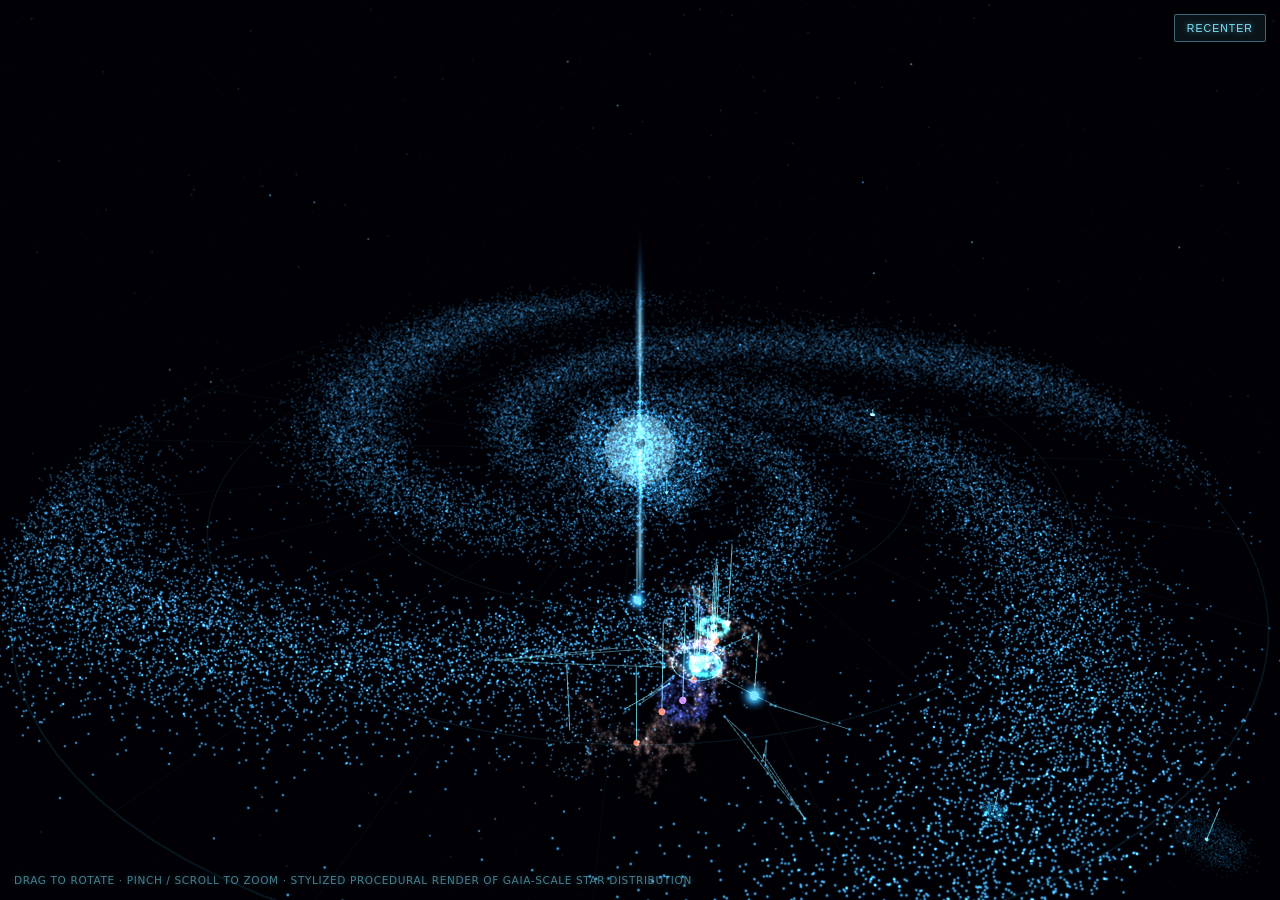
==== galaxy-bg.html @ c9ca9182 "Add files via upload" ====
<!DOCTYPE html>
<html>
<head>
<meta charset="utf-8">
<meta name="viewport" content="width=device-width, initial-scale=1, maximum-scale=1, user-scalable=no, viewport-fit=cover">
<title>Holographic Cosmos</title>
<style>
  :root {
    color-scheme: dark;
    --glow: #7fe8ff;
    box-sizing: border-box;
    padding-top: env(safe-area-inset-top, 0px);
    padding-bottom: env(safe-area-inset-bottom, 0px);
  }
  html, body {
    height: 100%;
    margin: 0;
    background: #000;
    overflow: hidden;
    font-family: -apple-system, system-ui, sans-serif;
  }
  #app { position: relative; width: 100%; height: 100%; }
  canvas { display: block; touch-action: none; }
  #hud {
    position: absolute; top: calc(14px + env(safe-area-inset-top, 0px)); left: 14px;
    color: var(--glow);
    font-size: 11px; letter-spacing: 0.12em; text-transform: uppercase;
    opacity: 0.75; line-height: 1.6; pointer-events: none;
    text-shadow: 0 0 6px rgba(127,232,255,0.6);
  }
  #hud .val { color: #eaffff; opacity: 0.95; }

  /* right-hand control column: stacked from the top so the bottom info panel never covers it */
  #ctlCol { position:absolute; right:14px; top:calc(104px + env(safe-area-inset-top, 0px));
            display:flex; flex-direction:column; gap:4px; z-index:3; }
  .ctl { width:40px; padding:7px 0 !important; text-align:center; }
  @media (max-height: 520px) {          /* landscape phones: wrap into a 2nd column instead of running off-screen */
    #ctlCol { flex-wrap:wrap-reverse; align-content:flex-start; max-height:calc(100vh - 168px - env(safe-area-inset-top, 0px)); }
    #planetPanel { right:118px !important; max-height:130px !important; }
  }
  #reticle {
    position: absolute; left: 50%; top: 50%;
    width: 26px; height: 26px;
    transform: translate(-50%, -50%);
    border: 1px solid rgba(127,232,255,0.35);
    border-radius: 50%;
    pointer-events: none;
  }
  #reticle::after {
    content: ''; position: absolute; left: 50%; top: 50%;
    width: 3px; height: 3px; background: rgba(127,232,255,0.6);
    border-radius: 50%; transform: translate(-50%,-50%);
  }
  #candidateBackdrop {
    position: absolute; inset: 0; display: none;
    background: rgba(0,4,8,0.55);
  }
  #candidateList {
    position: absolute; left: 50%; top: 50%;
    transform: translate(-50%, -50%);
    display: none; flex-direction: column; gap: 8px;
    max-height: 70vh; overflow-y: auto;
    min-width: 220px;
  }
  #candidateList .clabel {
    color: var(--glow); font-size: 10px; letter-spacing: 0.12em;
    text-transform: uppercase; text-align: center; opacity: 0.75;
    margin-bottom: 2px; text-shadow: 0 0 6px rgba(127,232,255,0.6);
  }
  #candidateList .cbox {
    border: 1px solid rgba(127,232,255,0.65);
    background: rgba(4,14,20,0.92);
    color: #eaffff; font-size: 12.5px; letter-spacing: 0.04em;
    padding: 11px 18px; border-radius: 3px; text-align: center;
    text-shadow: 0 0 6px rgba(127,232,255,0.7);
    cursor: pointer;
  }
  #infoText {
    position: absolute; bottom: calc(14px + env(safe-area-inset-bottom, 0px)); left: 14px; right: 14px;
    color: var(--glow); font-size: 10.5px; opacity: 0.55; letter-spacing: 0.06em;
    text-shadow: 0 0 6px rgba(127,232,255,0.5);
    pointer-events: none;
  }
  .btn {
    background: rgba(127,232,255,0.08);
    border: 1px solid rgba(127,232,255,0.4);
    color: var(--glow);
    font-size: 10.5px; letter-spacing: 0.1em; text-transform: uppercase;
    padding: 7px 12px; border-radius: 2px;
    text-shadow: 0 0 6px rgba(127,232,255,0.6);
  }
  #reset { position: absolute; top: calc(14px + env(safe-area-inset-top, 0px)); right: 14px; }
  #backBtn {
    position: absolute; top: calc(58px + env(safe-area-inset-top, 0px)); right: 14px;
    display: none;
  }
  .marker-label {
    position: absolute; transform: translate(-50%, -100%);
    display: none; flex-direction: column; align-items: center;
    pointer-events: none;
  }
  .marker-label .box {
    border: 1px solid rgba(127,232,255,0.65);
    background: rgba(4,14,20,0.72);
    color: #eaffff;
    font-size: 10px; letter-spacing: 0.06em;
    padding: 5px 10px;
    white-space: nowrap;
    text-shadow: 0 0 6px rgba(127,232,255,0.7);
    pointer-events: none;
  }
  .marker-label .enterHint {
    pointer-events: auto; cursor: pointer; display: inline-block;
    margin-top: 3px; padding: 2px 6px;
    border: 1px solid rgba(127,232,255,0.7); border-radius: 2px;
    opacity: 1; font-size: 10px; color: #7fe8ff;
  }
  .marker-label .line { width: 1px; height: 22px; background: rgba(127,232,255,0.55); margin: 0 auto; }
  .marker-label .sub { opacity: 0.6; font-size: 9px; }
  #planetPanel {
    position: absolute; left: 14px; right: 66px;
    max-height: max(120px, calc(100vh - 400px)); overflow-y: auto;
    bottom: calc(46px + env(safe-area-inset-bottom, 0px));
    display: none;
    background: rgba(4,14,20,0.82);
    border: 1px solid rgba(127,232,255,0.5);
    border-radius: 3px;
    padding: 12px 14px;
    color: #eaffff;
  }
  #planetPanel h3 {
    margin: 0 0 6px; font-size: 14px; color: var(--glow);
    text-shadow: 0 0 6px rgba(127,232,255,0.7);
    letter-spacing: 0.05em;
  }
  #planetPanel .row {
    display: flex; justify-content: space-between;
    font-size: 11.5px; padding: 2px 0; color: #cdeefc; opacity: 0.9;
  }
  #planetPanel .row span:first-child { opacity: 0.6; }
  #planetPanel .close {
    position: absolute; top: 8px; right: 10px; color: var(--glow);
    font-size: 13px; cursor: pointer; pointer-events: auto;
  }
</style>

  <style>
    #hud, #ctlCol, #backBtn, #zoomOutGalaxyBtn, #reticle, #candidateBackdrop, #candidateList,
    #planetPanel, .marker-label { display:none !important; }
    html, body, #app { background:#000; }
    #app { pointer-events:none; cursor:default; }
  </style>
</head>
<body>
<div id="app">
  <div id="hud">
    <span id="hudTitle">HOLOGRAPHIC COSMOS // MILKY WAY NODE</span><br>
    OBJECTS RENDERED <span class="val" id="count">--</span><br>
    DATASET (GAIA-SCALE) <span class="val" id="hudDataset">173 GB</span><br>
    SCOPE <span class="val" id="hudScope">GALACTIC</span>
  </div>
  <button class="btn" id="reset">RECENTER</button>
  <div id="ctlCol">
    <button class="btn ctl" id="zoomIn">+</button>
    <button class="btn ctl" id="zoomOut">&minus;</button>
    <button class="btn ctl" id="pausePlay">&#10073;&#10073;</button>
    <button class="btn ctl" id="sndBtn">SND</button>
    <button class="btn ctl speedBtn" data-speed="2">2X</button>
    <button class="btn ctl speedBtn" data-speed="4">4X</button>
    <button class="btn ctl speedBtn" data-speed="8">8X</button>
    <button class="btn ctl speedBtn" data-speed="16">16X</button>
  </div>
  <button class="btn" id="backBtn">&larr; BACK TO GALAXY</button>
  <button class="btn" id="zoomOutGalaxyBtn" style="position:absolute; top:calc(58px + env(safe-area-inset-top,0px)); right:14px;">ZOOM OUT: LOCAL GROUP &#8599;</button>
  <div id="reticle"></div>
  <div id="candidateBackdrop"></div>
  <div id="candidateList"></div>
  <div id="infoText">DRAG TO ROTATE &middot; PINCH / SCROLL TO ZOOM &middot; STYLIZED PROCEDURAL RENDER OF GAIA-SCALE STAR DISTRIBUTION</div>

  <div id="planetPanel">
    <span class="close" id="panelClose">&times;</span>
    <h3 id="pName">-</h3>
    <div id="panelRows"></div>
  </div>
</div>

<script>
/**
 * @license
 * Copyright 2010-2021 Three.js Authors
 * SPDX-License-Identifier: MIT
 */
!function(t,e){"object"==typeof exports&&"undefined"!=typeof module?e(exports):"function"==typeof define&&define.amd?define(["exports"],e):e((t="undefined"!=typeof globalThis?globalThis:t||self).THREE={})}(this,(function(t){"use strict";const e="128",n=100,i=300,r=301,s=302,a=303,o=304,l=306,c=307,h=1e3,u=1001,d=1002,p=1003,m=1004,f=1005,g=1006,v=1007,y=1008,x=1009,_=1012,w=1014,b=1015,M=1016,S=1020,T=1022,E=1023,A=1026,L=1027,R=33776,C=33777,P=33778,D=33779,I=35840,N=35841,B=35842,z=35843,F=37492,O=37496,H=2300,G=2301,U=2302,k=2400,V=2401,W=2402,j=2500,q=2501,X=3e3,Y=3001,Z=3007,J=3002,Q=3004,K=3005,$=3006,tt=7680,et=35044,nt=35048,it="300 es";class rt{addEventListener(t,e){void 0===this._listeners&&(this._listeners={});const n=this._listeners;void 0===n[t]&&(n[t]=[]),-1===n[t].indexOf(e)&&n[t].push(e)}hasEventListener(t,e){if(void 0===this._listeners)return!1;const n=this._listeners;return void 0!==n[t]&&-1!==n[t].indexOf(e)}removeEventListener(t,e){if(void 0===this._listeners)return;const n=this._listeners[t];if(void 0!==n){const t=n.indexOf(e);-1!==t&&n.splice(t,1)}}dispatchEvent(t){if(void 0===this._listeners)return;const e=this._listeners[t.type];if(void 0!==e){t.target=this;const n=e.slice(0);for(let e=0,i=n.length;e<i;e++)n[e].call(this,t);t.target=null}}}const st=[];for(let t=0;t<256;t++)st[t]=(t<16?"0":"")+t.toString(16);let at=1234567;const ot=Math.PI/180,lt=180/Math.PI;function ct(){const t=4294967295*Math.random()|0,e=4294967295*Math.random()|0,n=4294967295*Math.random()|0,i=4294967295*Math.random()|0;return(st[255&t]+st[t>>8&255]+st[t>>16&255]+st[t>>24&255]+"-"+st[255&e]+st[e>>8&255]+"-"+st[e>>16&15|64]+st[e>>24&255]+"-"+st[63&n|128]+st[n>>8&255]+"-"+st[n>>16&255]+st[n>>24&255]+st[255&i]+st[i>>8&255]+st[i>>16&255]+st[i>>24&255]).toUpperCase()}function ht(t,e,n){return Math.max(e,Math.min(n,t))}function ut(t,e){return(t%e+e)%e}function dt(t,e,n){return(1-n)*t+n*e}function pt(t){return 0==(t&t-1)&&0!==t}function mt(t){return Math.pow(2,Math.ceil(Math.log(t)/Math.LN2))}function ft(t){return Math.pow(2,Math.floor(Math.log(t)/Math.LN2))}var gt=Object.freeze({__proto__:null,DEG2RAD:ot,RAD2DEG:lt,generateUUID:ct,clamp:ht,euclideanModulo:ut,mapLinear:function(t,e,n,i,r){return i+(t-e)*(r-i)/(n-e)},inverseLerp:function(t,e,n){return t!==e?(n-t)/(e-t):0},lerp:dt,damp:function(t,e,n,i){return dt(t,e,1-Math.exp(-n*i))},pingpong:function(t,e=1){return e-Math.abs(ut(t,2*e)-e)},smoothstep:function(t,e,n){return t<=e?0:t>=n?1:(t=(t-e)/(n-e))*t*(3-2*t)},smootherstep:function(t,e,n){return t<=e?0:t>=n?1:(t=(t-e)/(n-e))*t*t*(t*(6*t-15)+10)},randInt:function(t,e){return t+Math.floor(Math.random()*(e-t+1))},randFloat:function(t,e){return t+Math.random()*(e-t)},randFloatSpread:function(t){return t*(.5-Math.random())},seededRandom:function(t){return void 0!==t&&(at=t%2147483647),at=16807*at%2147483647,(at-1)/2147483646},degToRad:function(t){return t*ot},radToDeg:function(t){return t*lt},isPowerOfTwo:pt,ceilPowerOfTwo:mt,floorPowerOfTwo:ft,setQuaternionFromProperEuler:function(t,e,n,i,r){const s=Math.cos,a=Math.sin,o=s(n/2),l=a(n/2),c=s((e+i)/2),h=a((e+i)/2),u=s((e-i)/2),d=a((e-i)/2),p=s((i-e)/2),m=a((i-e)/2);switch(r){case"XYX":t.set(o*h,l*u,l*d,o*c);break;case"YZY":t.set(l*d,o*h,l*u,o*c);break;case"ZXZ":t.set(l*u,l*d,o*h,o*c);break;case"XZX":t.set(o*h,l*m,l*p,o*c);break;case"YXY":t.set(l*p,o*h,l*m,o*c);break;case"ZYZ":t.set(l*m,l*p,o*h,o*c);break;default:console.warn("THREE.MathUtils: .setQuaternionFromProperEuler() encountered an unknown order: "+r)}}});class vt{constructor(t=0,e=0){this.x=t,this.y=e}get width(){return this.x}set width(t){this.x=t}get height(){return this.y}set height(t){this.y=t}set(t,e){return this.x=t,this.y=e,this}setScalar(t){return this.x=t,this.y=t,this}setX(t){return this.x=t,this}setY(t){return this.y=t,this}setComponent(t,e){switch(t){case 0:this.x=e;break;case 1:this.y=e;break;default:throw new Error("index is out of range: "+t)}return this}getComponent(t){switch(t){case 0:return this.x;case 1:return this.y;default:throw new Error("index is out of range: "+t)}}clone(){return new this.constructor(this.x,this.y)}copy(t){return this.x=t.x,this.y=t.y,this}add(t,e){return void 0!==e?(console.warn("THREE.Vector2: .add() now only accepts one argument. Use .addVectors( a, b ) instead."),this.addVectors(t,e)):(this.x+=t.x,this.y+=t.y,this)}addScalar(t){return this.x+=t,this.y+=t,this}addVectors(t,e){return this.x=t.x+e.x,this.y=t.y+e.y,this}addScaledVector(t,e){return this.x+=t.x*e,this.y+=t.y*e,this}sub(t,e){return void 0!==e?(console.warn("THREE.Vector2: .sub() now only accepts one argument. Use .subVectors( a, b ) instead."),this.subVectors(t,e)):(this.x-=t.x,this.y-=t.y,this)}subScalar(t){return this.x-=t,this.y-=t,this}subVectors(t,e){return this.x=t.x-e.x,this.y=t.y-e.y,this}multiply(t){return this.x*=t.x,this.y*=t.y,this}multiplyScalar(t){return this.x*=t,this.y*=t,this}divide(t){return this.x/=t.x,this.y/=t.y,this}divideScalar(t){return this.multiplyScalar(1/t)}applyMatrix3(t){const e=this.x,n=this.y,i=t.elements;return this.x=i[0]*e+i[3]*n+i[6],this.y=i[1]*e+i[4]*n+i[7],this}min(t){return this.x=Math.min(this.x,t.x),this.y=Math.min(this.y,t.y),this}max(t){return this.x=Math.max(this.x,t.x),this.y=Math.max(this.y,t.y),this}clamp(t,e){return this.x=Math.max(t.x,Math.min(e.x,this.x)),this.y=Math.max(t.y,Math.min(e.y,this.y)),this}clampScalar(t,e){return this.x=Math.max(t,Math.min(e,this.x)),this.y=Math.max(t,Math.min(e,this.y)),this}clampLength(t,e){const n=this.length();return this.divideScalar(n||1).multiplyScalar(Math.max(t,Math.min(e,n)))}floor(){return this.x=Math.floor(this.x),this.y=Math.floor(this.y),this}ceil(){return this.x=Math.ceil(this.x),this.y=Math.ceil(this.y),this}round(){return this.x=Math.round(this.x),this.y=Math.round(this.y),this}roundToZero(){return this.x=this.x<0?Math.ceil(this.x):Math.floor(this.x),this.y=this.y<0?Math.ceil(this.y):Math.floor(this.y),this}negate(){return this.x=-this.x,this.y=-this.y,this}dot(t){return this.x*t.x+this.y*t.y}cross(t){return this.x*t.y-this.y*t.x}lengthSq(){return this.x*this.x+this.y*this.y}length(){return Math.sqrt(this.x*this.x+this.y*this.y)}manhattanLength(){return Math.abs(this.x)+Math.abs(this.y)}normalize(){return this.divideScalar(this.length()||1)}angle(){return Math.atan2(-this.y,-this.x)+Math.PI}distanceTo(t){return Math.sqrt(this.distanceToSquared(t))}distanceToSquared(t){const e=this.x-t.x,n=this.y-t.y;return e*e+n*n}manhattanDistanceTo(t){return Math.abs(this.x-t.x)+Math.abs(this.y-t.y)}setLength(t){return this.normalize().multiplyScalar(t)}lerp(t,e){return this.x+=(t.x-this.x)*e,this.y+=(t.y-this.y)*e,this}lerpVectors(t,e,n){return this.x=t.x+(e.x-t.x)*n,this.y=t.y+(e.y-t.y)*n,this}equals(t){return t.x===this.x&&t.y===this.y}fromArray(t,e=0){return this.x=t[e],this.y=t[e+1],this}toArray(t=[],e=0){return t[e]=this.x,t[e+1]=this.y,t}fromBufferAttribute(t,e,n){return void 0!==n&&console.warn("THREE.Vector2: offset has been removed from .fromBufferAttribute()."),this.x=t.getX(e),this.y=t.getY(e),this}rotateAround(t,e){const n=Math.cos(e),i=Math.sin(e),r=this.x-t.x,s=this.y-t.y;return this.x=r*n-s*i+t.x,this.y=r*i+s*n+t.y,this}random(){return this.x=Math.random(),this.y=Math.random(),this}}vt.prototype.isVector2=!0;class yt{constructor(){this.elements=[1,0,0,0,1,0,0,0,1],arguments.length>0&&console.error("THREE.Matrix3: the constructor no longer reads arguments. use .set() instead.")}set(t,e,n,i,r,s,a,o,l){const c=this.elements;return c[0]=t,c[1]=i,c[2]=a,c[3]=e,c[4]=r,c[5]=o,c[6]=n,c[7]=s,c[8]=l,this}identity(){return this.set(1,0,0,0,1,0,0,0,1),this}copy(t){const e=this.elements,n=t.elements;return e[0]=n[0],e[1]=n[1],e[2]=n[2],e[3]=n[3],e[4]=n[4],e[5]=n[5],e[6]=n[6],e[7]=n[7],e[8]=n[8],this}extractBasis(t,e,n){return t.setFromMatrix3Column(this,0),e.setFromMatrix3Column(this,1),n.setFromMatrix3Column(this,2),this}setFromMatrix4(t){const e=t.elements;return this.set(e[0],e[4],e[8],e[1],e[5],e[9],e[2],e[6],e[10]),this}multiply(t){return this.multiplyMatrices(this,t)}premultiply(t){return this.multiplyMatrices(t,this)}multiplyMatrices(t,e){const n=t.elements,i=e.elements,r=this.elements,s=n[0],a=n[3],o=n[6],l=n[1],c=n[4],h=n[7],u=n[2],d=n[5],p=n[8],m=i[0],f=i[3],g=i[6],v=i[1],y=i[4],x=i[7],_=i[2],w=i[5],b=i[8];return r[0]=s*m+a*v+o*_,r[3]=s*f+a*y+o*w,r[6]=s*g+a*x+o*b,r[1]=l*m+c*v+h*_,r[4]=l*f+c*y+h*w,r[7]=l*g+c*x+h*b,r[2]=u*m+d*v+p*_,r[5]=u*f+d*y+p*w,r[8]=u*g+d*x+p*b,this}multiplyScalar(t){const e=this.elements;return e[0]*=t,e[3]*=t,e[6]*=t,e[1]*=t,e[4]*=t,e[7]*=t,e[2]*=t,e[5]*=t,e[8]*=t,this}determinant(){const t=this.elements,e=t[0],n=t[1],i=t[2],r=t[3],s=t[4],a=t[5],o=t[6],l=t[7],c=t[8];return e*s*c-e*a*l-n*r*c+n*a*o+i*r*l-i*s*o}invert(){const t=this.elements,e=t[0],n=t[1],i=t[2],r=t[3],s=t[4],a=t[5],o=t[6],l=t[7],c=t[8],h=c*s-a*l,u=a*o-c*r,d=l*r-s*o,p=e*h+n*u+i*d;if(0===p)return this.set(0,0,0,0,0,0,0,0,0);const m=1/p;return t[0]=h*m,t[1]=(i*l-c*n)*m,t[2]=(a*n-i*s)*m,t[3]=u*m,t[4]=(c*e-i*o)*m,t[5]=(i*r-a*e)*m,t[6]=d*m,t[7]=(n*o-l*e)*m,t[8]=(s*e-n*r)*m,this}transpose(){let t;const e=this.elements;return t=e[1],e[1]=e[3],e[3]=t,t=e[2],e[2]=e[6],e[6]=t,t=e[5],e[5]=e[7],e[7]=t,this}getNormalMatrix(t){return this.setFromMatrix4(t).invert().transpose()}transposeIntoArray(t){const e=this.elements;return t[0]=e[0],t[1]=e[3],t[2]=e[6],t[3]=e[1],t[4]=e[4],t[5]=e[7],t[6]=e[2],t[7]=e[5],t[8]=e[8],this}setUvTransform(t,e,n,i,r,s,a){const o=Math.cos(r),l=Math.sin(r);return this.set(n*o,n*l,-n*(o*s+l*a)+s+t,-i*l,i*o,-i*(-l*s+o*a)+a+e,0,0,1),this}scale(t,e){const n=this.elements;return n[0]*=t,n[3]*=t,n[6]*=t,n[1]*=e,n[4]*=e,n[7]*=e,this}rotate(t){const e=Math.cos(t),n=Math.sin(t),i=this.elements,r=i[0],s=i[3],a=i[6],o=i[1],l=i[4],c=i[7];return i[0]=e*r+n*o,i[3]=e*s+n*l,i[6]=e*a+n*c,i[1]=-n*r+e*o,i[4]=-n*s+e*l,i[7]=-n*a+e*c,this}translate(t,e){const n=this.elements;return n[0]+=t*n[2],n[3]+=t*n[5],n[6]+=t*n[8],n[1]+=e*n[2],n[4]+=e*n[5],n[7]+=e*n[8],this}equals(t){const e=this.elements,n=t.elements;for(let t=0;t<9;t++)if(e[t]!==n[t])return!1;return!0}fromArray(t,e=0){for(let n=0;n<9;n++)this.elements[n]=t[n+e];return this}toArray(t=[],e=0){const n=this.elements;return t[e]=n[0],t[e+1]=n[1],t[e+2]=n[2],t[e+3]=n[3],t[e+4]=n[4],t[e+5]=n[5],t[e+6]=n[6],t[e+7]=n[7],t[e+8]=n[8],t}clone(){return(new this.constructor).fromArray(this.elements)}}let xt;yt.prototype.isMatrix3=!0;class _t{static getDataURL(t){if(/^data:/i.test(t.src))return t.src;if("undefined"==typeof HTMLCanvasElement)return t.src;let e;if(t instanceof HTMLCanvasElement)e=t;else{void 0===xt&&(xt=document.createElementNS("http://www.w3.org/1999/xhtml","canvas")),xt.width=t.width,xt.height=t.height;const n=xt.getContext("2d");t instanceof ImageData?n.putImageData(t,0,0):n.drawImage(t,0,0,t.width,t.height),e=xt}return e.width>2048||e.height>2048?(console.warn("THREE.ImageUtils.getDataURL: Image converted to jpg for performance reasons",t),e.toDataURL("image/jpeg",.6)):e.toDataURL("image/png")}}let wt=0;class bt extends rt{constructor(t=bt.DEFAULT_IMAGE,e=bt.DEFAULT_MAPPING,n=1001,i=1001,r=1006,s=1008,a=1023,o=1009,l=1,c=3e3){super(),Object.defineProperty(this,"id",{value:wt++}),this.uuid=ct(),this.name="",this.image=t,this.mipmaps=[],this.mapping=e,this.wrapS=n,this.wrapT=i,this.magFilter=r,this.minFilter=s,this.anisotropy=l,this.format=a,this.internalFormat=null,this.type=o,this.offset=new vt(0,0),this.repeat=new vt(1,1),this.center=new vt(0,0),this.rotation=0,this.matrixAutoUpdate=!0,this.matrix=new yt,this.generateMipmaps=!0,this.premultiplyAlpha=!1,this.flipY=!0,this.unpackAlignment=4,this.encoding=c,this.version=0,this.onUpdate=null}updateMatrix(){this.matrix.setUvTransform(this.offset.x,this.offset.y,this.repeat.x,this.repeat.y,this.rotation,this.center.x,this.center.y)}clone(){return(new this.constructor).copy(this)}copy(t){return this.name=t.name,this.image=t.image,this.mipmaps=t.mipmaps.slice(0),this.mapping=t.mapping,this.wrapS=t.wrapS,this.wrapT=t.wrapT,this.magFilter=t.magFilter,this.minFilter=t.minFilter,this.anisotropy=t.anisotropy,this.format=t.format,this.internalFormat=t.internalFormat,this.type=t.type,this.offset.copy(t.offset),this.repeat.copy(t.repeat),this.center.copy(t.center),this.rotation=t.rotation,this.matrixAutoUpdate=t.matrixAutoUpdate,this.matrix.copy(t.matrix),this.generateMipmaps=t.generateMipmaps,this.premultiplyAlpha=t.premultiplyAlpha,this.flipY=t.flipY,this.unpackAlignment=t.unpackAlignment,this.encoding=t.encoding,this}toJSON(t){const e=void 0===t||"string"==typeof t;if(!e&&void 0!==t.textures[this.uuid])return t.textures[this.uuid];const n={metadata:{version:4.5,type:"Texture",generator:"Texture.toJSON"},uuid:this.uuid,name:this.name,mapping:this.mapping,repeat:[this.repeat.x,this.repeat.y],offset:[this.offset.x,this.offset.y],center:[this.center.x,this.center.y],rotation:this.rotation,wrap:[this.wrapS,this.wrapT],format:this.format,type:this.type,encoding:this.encoding,minFilter:this.minFilter,magFilter:this.magFilter,anisotropy:this.anisotropy,flipY:this.flipY,premultiplyAlpha:this.premultiplyAlpha,unpackAlignment:this.unpackAlignment};if(void 0!==this.image){const i=this.image;if(void 0===i.uuid&&(i.uuid=ct()),!e&&void 0===t.images[i.uuid]){let e;if(Array.isArray(i)){e=[];for(let t=0,n=i.length;t<n;t++)i[t].isDataTexture?e.push(Mt(i[t].image)):e.push(Mt(i[t]))}else e=Mt(i);t.images[i.uuid]={uuid:i.uuid,url:e}}n.image=i.uuid}return e||(t.textures[this.uuid]=n),n}dispose(){this.dispatchEvent({type:"dispose"})}transformUv(t){if(this.mapping!==i)return t;if(t.applyMatrix3(this.matrix),t.x<0||t.x>1)switch(this.wrapS){case h:t.x=t.x-Math.floor(t.x);break;case u:t.x=t.x<0?0:1;break;case d:1===Math.abs(Math.floor(t.x)%2)?t.x=Math.ceil(t.x)-t.x:t.x=t.x-Math.floor(t.x)}if(t.y<0||t.y>1)switch(this.wrapT){case h:t.y=t.y-Math.floor(t.y);break;case u:t.y=t.y<0?0:1;break;case d:1===Math.abs(Math.floor(t.y)%2)?t.y=Math.ceil(t.y)-t.y:t.y=t.y-Math.floor(t.y)}return this.flipY&&(t.y=1-t.y),t}set needsUpdate(t){!0===t&&this.version++}}function Mt(t){return"undefined"!=typeof HTMLImageElement&&t instanceof HTMLImageElement||"undefined"!=typeof HTMLCanvasElement&&t instanceof HTMLCanvasElement||"undefined"!=typeof ImageBitmap&&t instanceof ImageBitmap?_t.getDataURL(t):t.data?{data:Array.prototype.slice.call(t.data),width:t.width,height:t.height,type:t.data.constructor.name}:(console.warn("THREE.Texture: Unable to serialize Texture."),{})}bt.DEFAULT_IMAGE=void 0,bt.DEFAULT_MAPPING=i,bt.prototype.isTexture=!0;class St{constructor(t=0,e=0,n=0,i=1){this.x=t,this.y=e,this.z=n,this.w=i}get width(){return this.z}set width(t){this.z=t}get height(){return this.w}set height(t){this.w=t}set(t,e,n,i){return this.x=t,this.y=e,this.z=n,this.w=i,this}setScalar(t){return this.x=t,this.y=t,this.z=t,this.w=t,this}setX(t){return this.x=t,this}setY(t){return this.y=t,this}setZ(t){return this.z=t,this}setW(t){return this.w=t,this}setComponent(t,e){switch(t){case 0:this.x=e;break;case 1:this.y=e;break;case 2:this.z=e;break;case 3:this.w=e;break;default:throw new Error("index is out of range: "+t)}return this}getComponent(t){switch(t){case 0:return this.x;case 1:return this.y;case 2:return this.z;case 3:return this.w;default:throw new Error("index is out of range: "+t)}}clone(){return new this.constructor(this.x,this.y,this.z,this.w)}copy(t){return this.x=t.x,this.y=t.y,this.z=t.z,this.w=void 0!==t.w?t.w:1,this}add(t,e){return void 0!==e?(console.warn("THREE.Vector4: .add() now only accepts one argument. Use .addVectors( a, b ) instead."),this.addVectors(t,e)):(this.x+=t.x,this.y+=t.y,this.z+=t.z,this.w+=t.w,this)}addScalar(t){return this.x+=t,this.y+=t,this.z+=t,this.w+=t,this}addVectors(t,e){return this.x=t.x+e.x,this.y=t.y+e.y,this.z=t.z+e.z,this.w=t.w+e.w,this}addScaledVector(t,e){return this.x+=t.x*e,this.y+=t.y*e,this.z+=t.z*e,this.w+=t.w*e,this}sub(t,e){return void 0!==e?(console.warn("THREE.Vector4: .sub() now only accepts one argument. Use .subVectors( a, b ) instead."),this.subVectors(t,e)):(this.x-=t.x,this.y-=t.y,this.z-=t.z,this.w-=t.w,this)}subScalar(t){return this.x-=t,this.y-=t,this.z-=t,this.w-=t,this}subVectors(t,e){return this.x=t.x-e.x,this.y=t.y-e.y,this.z=t.z-e.z,this.w=t.w-e.w,this}multiply(t){return this.x*=t.x,this.y*=t.y,this.z*=t.z,this.w*=t.w,this}multiplyScalar(t){return this.x*=t,this.y*=t,this.z*=t,this.w*=t,this}applyMatrix4(t){const e=this.x,n=this.y,i=this.z,r=this.w,s=t.elements;return this.x=s[0]*e+s[4]*n+s[8]*i+s[12]*r,this.y=s[1]*e+s[5]*n+s[9]*i+s[13]*r,this.z=s[2]*e+s[6]*n+s[10]*i+s[14]*r,this.w=s[3]*e+s[7]*n+s[11]*i+s[15]*r,this}divideScalar(t){return this.multiplyScalar(1/t)}setAxisAngleFromQuaternion(t){this.w=2*Math.acos(t.w);const e=Math.sqrt(1-t.w*t.w);return e<1e-4?(this.x=1,this.y=0,this.z=0):(this.x=t.x/e,this.y=t.y/e,this.z=t.z/e),this}setAxisAngleFromRotationMatrix(t){let e,n,i,r;const s=.01,a=.1,o=t.elements,l=o[0],c=o[4],h=o[8],u=o[1],d=o[5],p=o[9],m=o[2],f=o[6],g=o[10];if(Math.abs(c-u)<s&&Math.abs(h-m)<s&&Math.abs(p-f)<s){if(Math.abs(c+u)<a&&Math.abs(h+m)<a&&Math.abs(p+f)<a&&Math.abs(l+d+g-3)<a)return this.set(1,0,0,0),this;e=Math.PI;const t=(l+1)/2,o=(d+1)/2,v=(g+1)/2,y=(c+u)/4,x=(h+m)/4,_=(p+f)/4;return t>o&&t>v?t<s?(n=0,i=.707106781,r=.707106781):(n=Math.sqrt(t),i=y/n,r=x/n):o>v?o<s?(n=.707106781,i=0,r=.707106781):(i=Math.sqrt(o),n=y/i,r=_/i):v<s?(n=.707106781,i=.707106781,r=0):(r=Math.sqrt(v),n=x/r,i=_/r),this.set(n,i,r,e),this}let v=Math.sqrt((f-p)*(f-p)+(h-m)*(h-m)+(u-c)*(u-c));return Math.abs(v)<.001&&(v=1),this.x=(f-p)/v,this.y=(h-m)/v,this.z=(u-c)/v,this.w=Math.acos((l+d+g-1)/2),this}min(t){return this.x=Math.min(this.x,t.x),this.y=Math.min(this.y,t.y),this.z=Math.min(this.z,t.z),this.w=Math.min(this.w,t.w),this}max(t){return this.x=Math.max(this.x,t.x),this.y=Math.max(this.y,t.y),this.z=Math.max(this.z,t.z),this.w=Math.max(this.w,t.w),this}clamp(t,e){return this.x=Math.max(t.x,Math.min(e.x,this.x)),this.y=Math.max(t.y,Math.min(e.y,this.y)),this.z=Math.max(t.z,Math.min(e.z,this.z)),this.w=Math.max(t.w,Math.min(e.w,this.w)),this}clampScalar(t,e){return this.x=Math.max(t,Math.min(e,this.x)),this.y=Math.max(t,Math.min(e,this.y)),this.z=Math.max(t,Math.min(e,this.z)),this.w=Math.max(t,Math.min(e,this.w)),this}clampLength(t,e){const n=this.length();return this.divideScalar(n||1).multiplyScalar(Math.max(t,Math.min(e,n)))}floor(){return this.x=Math.floor(this.x),this.y=Math.floor(this.y),this.z=Math.floor(this.z),this.w=Math.floor(this.w),this}ceil(){return this.x=Math.ceil(this.x),this.y=Math.ceil(this.y),this.z=Math.ceil(this.z),this.w=Math.ceil(this.w),this}round(){return this.x=Math.round(this.x),this.y=Math.round(this.y),this.z=Math.round(this.z),this.w=Math.round(this.w),this}roundToZero(){return this.x=this.x<0?Math.ceil(this.x):Math.floor(this.x),this.y=this.y<0?Math.ceil(this.y):Math.floor(this.y),this.z=this.z<0?Math.ceil(this.z):Math.floor(this.z),this.w=this.w<0?Math.ceil(this.w):Math.floor(this.w),this}negate(){return this.x=-this.x,this.y=-this.y,this.z=-this.z,this.w=-this.w,this}dot(t){return this.x*t.x+this.y*t.y+this.z*t.z+this.w*t.w}lengthSq(){return this.x*this.x+this.y*this.y+this.z*this.z+this.w*this.w}length(){return Math.sqrt(this.x*this.x+this.y*this.y+this.z*this.z+this.w*this.w)}manhattanLength(){return Math.abs(this.x)+Math.abs(this.y)+Math.abs(this.z)+Math.abs(this.w)}normalize(){return this.divideScalar(this.length()||1)}setLength(t){return this.normalize().multiplyScalar(t)}lerp(t,e){return this.x+=(t.x-this.x)*e,this.y+=(t.y-this.y)*e,this.z+=(t.z-this.z)*e,this.w+=(t.w-this.w)*e,this}lerpVectors(t,e,n){return this.x=t.x+(e.x-t.x)*n,this.y=t.y+(e.y-t.y)*n,this.z=t.z+(e.z-t.z)*n,this.w=t.w+(e.w-t.w)*n,this}equals(t){return t.x===this.x&&t.y===this.y&&t.z===this.z&&t.w===this.w}fromArray(t,e=0){return this.x=t[e],this.y=t[e+1],this.z=t[e+2],this.w=t[e+3],this}toArray(t=[],e=0){return t[e]=this.x,t[e+1]=this.y,t[e+2]=this.z,t[e+3]=this.w,t}fromBufferAttribute(t,e,n){return void 0!==n&&console.warn("THREE.Vector4: offset has been removed from .fromBufferAttribute()."),this.x=t.getX(e),this.y=t.getY(e),this.z=t.getZ(e),this.w=t.getW(e),this}random(){return this.x=Math.random(),this.y=Math.random(),this.z=Math.random(),this.w=Math.random(),this}}St.prototype.isVector4=!0;class Tt extends rt{constructor(t,e,n){super(),this.width=t,this.height=e,this.depth=1,this.scissor=new St(0,0,t,e),this.scissorTest=!1,this.viewport=new St(0,0,t,e),n=n||{},this.texture=new bt(void 0,n.mapping,n.wrapS,n.wrapT,n.magFilter,n.minFilter,n.format,n.type,n.anisotropy,n.encoding),this.texture.image={},this.texture.image.width=t,this.texture.image.height=e,this.texture.image.depth=1,this.texture.generateMipmaps=void 0!==n.generateMipmaps&&n.generateMipmaps,this.texture.minFilter=void 0!==n.minFilter?n.minFilter:g,this.depthBuffer=void 0===n.depthBuffer||n.depthBuffer,this.stencilBuffer=void 0!==n.stencilBuffer&&n.stencilBuffer,this.depthTexture=void 0!==n.depthTexture?n.depthTexture:null}setTexture(t){t.image={width:this.width,height:this.height,depth:this.depth},this.texture=t}setSize(t,e,n=1){this.width===t&&this.height===e&&this.depth===n||(this.width=t,this.height=e,this.depth=n,this.texture.image.width=t,this.texture.image.height=e,this.texture.image.depth=n,this.dispose()),this.viewport.set(0,0,t,e),this.scissor.set(0,0,t,e)}clone(){return(new this.constructor).copy(this)}copy(t){return this.width=t.width,this.height=t.height,this.depth=t.depth,this.viewport.copy(t.viewport),this.texture=t.texture.clone(),this.depthBuffer=t.depthBuffer,this.stencilBuffer=t.stencilBuffer,this.depthTexture=t.depthTexture,this}dispose(){this.dispatchEvent({type:"dispose"})}}Tt.prototype.isWebGLRenderTarget=!0;class Et extends Tt{constructor(t,e,n){super(t,e,n),this.samples=4}copy(t){return super.copy.call(this,t),this.samples=t.samples,this}}Et.prototype.isWebGLMultisampleRenderTarget=!0;class At{constructor(t=0,e=0,n=0,i=1){this._x=t,this._y=e,this._z=n,this._w=i}static slerp(t,e,n,i){return console.warn("THREE.Quaternion: Static .slerp() has been deprecated. Use qm.slerpQuaternions( qa, qb, t ) instead."),n.slerpQuaternions(t,e,i)}static slerpFlat(t,e,n,i,r,s,a){let o=n[i+0],l=n[i+1],c=n[i+2],h=n[i+3];const u=r[s+0],d=r[s+1],p=r[s+2],m=r[s+3];if(0===a)return t[e+0]=o,t[e+1]=l,t[e+2]=c,void(t[e+3]=h);if(1===a)return t[e+0]=u,t[e+1]=d,t[e+2]=p,void(t[e+3]=m);if(h!==m||o!==u||l!==d||c!==p){let t=1-a;const e=o*u+l*d+c*p+h*m,n=e>=0?1:-1,i=1-e*e;if(i>Number.EPSILON){const r=Math.sqrt(i),s=Math.atan2(r,e*n);t=Math.sin(t*s)/r,a=Math.sin(a*s)/r}const r=a*n;if(o=o*t+u*r,l=l*t+d*r,c=c*t+p*r,h=h*t+m*r,t===1-a){const t=1/Math.sqrt(o*o+l*l+c*c+h*h);o*=t,l*=t,c*=t,h*=t}}t[e]=o,t[e+1]=l,t[e+2]=c,t[e+3]=h}static multiplyQuaternionsFlat(t,e,n,i,r,s){const a=n[i],o=n[i+1],l=n[i+2],c=n[i+3],h=r[s],u=r[s+1],d=r[s+2],p=r[s+3];return t[e]=a*p+c*h+o*d-l*u,t[e+1]=o*p+c*u+l*h-a*d,t[e+2]=l*p+c*d+a*u-o*h,t[e+3]=c*p-a*h-o*u-l*d,t}get x(){return this._x}set x(t){this._x=t,this._onChangeCallback()}get y(){return this._y}set y(t){this._y=t,this._onChangeCallback()}get z(){return this._z}set z(t){this._z=t,this._onChangeCallback()}get w(){return this._w}set w(t){this._w=t,this._onChangeCallback()}set(t,e,n,i){return this._x=t,this._y=e,this._z=n,this._w=i,this._onChangeCallback(),this}clone(){return new this.constructor(this._x,this._y,this._z,this._w)}copy(t){return this._x=t.x,this._y=t.y,this._z=t.z,this._w=t.w,this._onChangeCallback(),this}setFromEuler(t,e){if(!t||!t.isEuler)throw new Error("THREE.Quaternion: .setFromEuler() now expects an Euler rotation rather than a Vector3 and order.");const n=t._x,i=t._y,r=t._z,s=t._order,a=Math.cos,o=Math.sin,l=a(n/2),c=a(i/2),h=a(r/2),u=o(n/2),d=o(i/2),p=o(r/2);switch(s){case"XYZ":this._x=u*c*h+l*d*p,this._y=l*d*h-u*c*p,this._z=l*c*p+u*d*h,this._w=l*c*h-u*d*p;break;case"YXZ":this._x=u*c*h+l*d*p,this._y=l*d*h-u*c*p,this._z=l*c*p-u*d*h,this._w=l*c*h+u*d*p;break;case"ZXY":this._x=u*c*h-l*d*p,this._y=l*d*h+u*c*p,this._z=l*c*p+u*d*h,this._w=l*c*h-u*d*p;break;case"ZYX":this._x=u*c*h-l*d*p,this._y=l*d*h+u*c*p,this._z=l*c*p-u*d*h,this._w=l*c*h+u*d*p;break;case"YZX":this._x=u*c*h+l*d*p,this._y=l*d*h+u*c*p,this._z=l*c*p-u*d*h,this._w=l*c*h-u*d*p;break;case"XZY":this._x=u*c*h-l*d*p,this._y=l*d*h-u*c*p,this._z=l*c*p+u*d*h,this._w=l*c*h+u*d*p;break;default:console.warn("THREE.Quaternion: .setFromEuler() encountered an unknown order: "+s)}return!1!==e&&this._onChangeCallback(),this}setFromAxisAngle(t,e){const n=e/2,i=Math.sin(n);return this._x=t.x*i,this._y=t.y*i,this._z=t.z*i,this._w=Math.cos(n),this._onChangeCallback(),this}setFromRotationMatrix(t){const e=t.elements,n=e[0],i=e[4],r=e[8],s=e[1],a=e[5],o=e[9],l=e[2],c=e[6],h=e[10],u=n+a+h;if(u>0){const t=.5/Math.sqrt(u+1);this._w=.25/t,this._x=(c-o)*t,this._y=(r-l)*t,this._z=(s-i)*t}else if(n>a&&n>h){const t=2*Math.sqrt(1+n-a-h);this._w=(c-o)/t,this._x=.25*t,this._y=(i+s)/t,this._z=(r+l)/t}else if(a>h){const t=2*Math.sqrt(1+a-n-h);this._w=(r-l)/t,this._x=(i+s)/t,this._y=.25*t,this._z=(o+c)/t}else{const t=2*Math.sqrt(1+h-n-a);this._w=(s-i)/t,this._x=(r+l)/t,this._y=(o+c)/t,this._z=.25*t}return this._onChangeCallback(),this}setFromUnitVectors(t,e){let n=t.dot(e)+1;return n<Number.EPSILON?(n=0,Math.abs(t.x)>Math.abs(t.z)?(this._x=-t.y,this._y=t.x,this._z=0,this._w=n):(this._x=0,this._y=-t.z,this._z=t.y,this._w=n)):(this._x=t.y*e.z-t.z*e.y,this._y=t.z*e.x-t.x*e.z,this._z=t.x*e.y-t.y*e.x,this._w=n),this.normalize()}angleTo(t){return 2*Math.acos(Math.abs(ht(this.dot(t),-1,1)))}rotateTowards(t,e){const n=this.angleTo(t);if(0===n)return this;const i=Math.min(1,e/n);return this.slerp(t,i),this}identity(){return this.set(0,0,0,1)}invert(){return this.conjugate()}conjugate(){return this._x*=-1,this._y*=-1,this._z*=-1,this._onChangeCallback(),this}dot(t){return this._x*t._x+this._y*t._y+this._z*t._z+this._w*t._w}lengthSq(){return this._x*this._x+this._y*this._y+this._z*this._z+this._w*this._w}length(){return Math.sqrt(this._x*this._x+this._y*this._y+this._z*this._z+this._w*this._w)}normalize(){let t=this.length();return 0===t?(this._x=0,this._y=0,this._z=0,this._w=1):(t=1/t,this._x=this._x*t,this._y=this._y*t,this._z=this._z*t,this._w=this._w*t),this._onChangeCallback(),this}multiply(t,e){return void 0!==e?(console.warn("THREE.Quaternion: .multiply() now only accepts one argument. Use .multiplyQuaternions( a, b ) instead."),this.multiplyQuaternions(t,e)):this.multiplyQuaternions(this,t)}premultiply(t){return this.multiplyQuaternions(t,this)}multiplyQuaternions(t,e){const n=t._x,i=t._y,r=t._z,s=t._w,a=e._x,o=e._y,l=e._z,c=e._w;return this._x=n*c+s*a+i*l-r*o,this._y=i*c+s*o+r*a-n*l,this._z=r*c+s*l+n*o-i*a,this._w=s*c-n*a-i*o-r*l,this._onChangeCallback(),this}slerp(t,e){if(0===e)return this;if(1===e)return this.copy(t);const n=this._x,i=this._y,r=this._z,s=this._w;let a=s*t._w+n*t._x+i*t._y+r*t._z;if(a<0?(this._w=-t._w,this._x=-t._x,this._y=-t._y,this._z=-t._z,a=-a):this.copy(t),a>=1)return this._w=s,this._x=n,this._y=i,this._z=r,this;const o=1-a*a;if(o<=Number.EPSILON){const t=1-e;return this._w=t*s+e*this._w,this._x=t*n+e*this._x,this._y=t*i+e*this._y,this._z=t*r+e*this._z,this.normalize(),this._onChangeCallback(),this}const l=Math.sqrt(o),c=Math.atan2(l,a),h=Math.sin((1-e)*c)/l,u=Math.sin(e*c)/l;return this._w=s*h+this._w*u,this._x=n*h+this._x*u,this._y=i*h+this._y*u,this._z=r*h+this._z*u,this._onChangeCallback(),this}slerpQuaternions(t,e,n){this.copy(t).slerp(e,n)}equals(t){return t._x===this._x&&t._y===this._y&&t._z===this._z&&t._w===this._w}fromArray(t,e=0){return this._x=t[e],this._y=t[e+1],this._z=t[e+2],this._w=t[e+3],this._onChangeCallback(),this}toArray(t=[],e=0){return t[e]=this._x,t[e+1]=this._y,t[e+2]=this._z,t[e+3]=this._w,t}fromBufferAttribute(t,e){return this._x=t.getX(e),this._y=t.getY(e),this._z=t.getZ(e),this._w=t.getW(e),this}_onChange(t){return this._onChangeCallback=t,this}_onChangeCallback(){}}At.prototype.isQuaternion=!0;class Lt{constructor(t=0,e=0,n=0){this.x=t,this.y=e,this.z=n}set(t,e,n){return void 0===n&&(n=this.z),this.x=t,this.y=e,this.z=n,this}setScalar(t){return this.x=t,this.y=t,this.z=t,this}setX(t){return this.x=t,this}setY(t){return this.y=t,this}setZ(t){return this.z=t,this}setComponent(t,e){switch(t){case 0:this.x=e;break;case 1:this.y=e;break;case 2:this.z=e;break;default:throw new Error("index is out of range: "+t)}return this}getComponent(t){switch(t){case 0:return this.x;case 1:return this.y;case 2:return this.z;default:throw new Error("index is out of range: "+t)}}clone(){return new this.constructor(this.x,this.y,this.z)}copy(t){return this.x=t.x,this.y=t.y,this.z=t.z,this}add(t,e){return void 0!==e?(console.warn("THREE.Vector3: .add() now only accepts one argument. Use .addVectors( a, b ) instead."),this.addVectors(t,e)):(this.x+=t.x,this.y+=t.y,this.z+=t.z,this)}addScalar(t){return this.x+=t,this.y+=t,this.z+=t,this}addVectors(t,e){return this.x=t.x+e.x,this.y=t.y+e.y,this.z=t.z+e.z,this}addScaledVector(t,e){return this.x+=t.x*e,this.y+=t.y*e,this.z+=t.z*e,this}sub(t,e){return void 0!==e?(console.warn("THREE.Vector3: .sub() now only accepts one argument. Use .subVectors( a, b ) instead."),this.subVectors(t,e)):(this.x-=t.x,this.y-=t.y,this.z-=t.z,this)}subScalar(t){return this.x-=t,this.y-=t,this.z-=t,this}subVectors(t,e){return this.x=t.x-e.x,this.y=t.y-e.y,this.z=t.z-e.z,this}multiply(t,e){return void 0!==e?(console.warn("THREE.Vector3: .multiply() now only accepts one argument. Use .multiplyVectors( a, b ) instead."),this.multiplyVectors(t,e)):(this.x*=t.x,this.y*=t.y,this.z*=t.z,this)}multiplyScalar(t){return this.x*=t,this.y*=t,this.z*=t,this}multiplyVectors(t,e){return this.x=t.x*e.x,this.y=t.y*e.y,this.z=t.z*e.z,this}applyEuler(t){return t&&t.isEuler||console.error("THREE.Vector3: .applyEuler() now expects an Euler rotation rather than a Vector3 and order."),this.applyQuaternion(Ct.setFromEuler(t))}applyAxisAngle(t,e){return this.applyQuaternion(Ct.setFromAxisAngle(t,e))}applyMatrix3(t){const e=this.x,n=this.y,i=this.z,r=t.elements;return this.x=r[0]*e+r[3]*n+r[6]*i,this.y=r[1]*e+r[4]*n+r[7]*i,this.z=r[2]*e+r[5]*n+r[8]*i,this}applyNormalMatrix(t){return this.applyMatrix3(t).normalize()}applyMatrix4(t){const e=this.x,n=this.y,i=this.z,r=t.elements,s=1/(r[3]*e+r[7]*n+r[11]*i+r[15]);return this.x=(r[0]*e+r[4]*n+r[8]*i+r[12])*s,this.y=(r[1]*e+r[5]*n+r[9]*i+r[13])*s,this.z=(r[2]*e+r[6]*n+r[10]*i+r[14])*s,this}applyQuaternion(t){const e=this.x,n=this.y,i=this.z,r=t.x,s=t.y,a=t.z,o=t.w,l=o*e+s*i-a*n,c=o*n+a*e-r*i,h=o*i+r*n-s*e,u=-r*e-s*n-a*i;return this.x=l*o+u*-r+c*-a-h*-s,this.y=c*o+u*-s+h*-r-l*-a,this.z=h*o+u*-a+l*-s-c*-r,this}project(t){return this.applyMatrix4(t.matrixWorldInverse).applyMatrix4(t.projectionMatrix)}unproject(t){return this.applyMatrix4(t.projectionMatrixInverse).applyMatrix4(t.matrixWorld)}transformDirection(t){const e=this.x,n=this.y,i=this.z,r=t.elements;return this.x=r[0]*e+r[4]*n+r[8]*i,this.y=r[1]*e+r[5]*n+r[9]*i,this.z=r[2]*e+r[6]*n+r[10]*i,this.normalize()}divide(t){return this.x/=t.x,this.y/=t.y,this.z/=t.z,this}divideScalar(t){return this.multiplyScalar(1/t)}min(t){return this.x=Math.min(this.x,t.x),this.y=Math.min(this.y,t.y),this.z=Math.min(this.z,t.z),this}max(t){return this.x=Math.max(this.x,t.x),this.y=Math.max(this.y,t.y),this.z=Math.max(this.z,t.z),this}clamp(t,e){return this.x=Math.max(t.x,Math.min(e.x,this.x)),this.y=Math.max(t.y,Math.min(e.y,this.y)),this.z=Math.max(t.z,Math.min(e.z,this.z)),this}clampScalar(t,e){return this.x=Math.max(t,Math.min(e,this.x)),this.y=Math.max(t,Math.min(e,this.y)),this.z=Math.max(t,Math.min(e,this.z)),this}clampLength(t,e){const n=this.length();return this.divideScalar(n||1).multiplyScalar(Math.max(t,Math.min(e,n)))}floor(){return this.x=Math.floor(this.x),this.y=Math.floor(this.y),this.z=Math.floor(this.z),this}ceil(){return this.x=Math.ceil(this.x),this.y=Math.ceil(this.y),this.z=Math.ceil(this.z),this}round(){return this.x=Math.round(this.x),this.y=Math.round(this.y),this.z=Math.round(this.z),this}roundToZero(){return this.x=this.x<0?Math.ceil(this.x):Math.floor(this.x),this.y=this.y<0?Math.ceil(this.y):Math.floor(this.y),this.z=this.z<0?Math.ceil(this.z):Math.floor(this.z),this}negate(){return this.x=-this.x,this.y=-this.y,this.z=-this.z,this}dot(t){return this.x*t.x+this.y*t.y+this.z*t.z}lengthSq(){return this.x*this.x+this.y*this.y+this.z*this.z}length(){return Math.sqrt(this.x*this.x+this.y*this.y+this.z*this.z)}manhattanLength(){return Math.abs(this.x)+Math.abs(this.y)+Math.abs(this.z)}normalize(){return this.divideScalar(this.length()||1)}setLength(t){return this.normalize().multiplyScalar(t)}lerp(t,e){return this.x+=(t.x-this.x)*e,this.y+=(t.y-this.y)*e,this.z+=(t.z-this.z)*e,this}lerpVectors(t,e,n){return this.x=t.x+(e.x-t.x)*n,this.y=t.y+(e.y-t.y)*n,this.z=t.z+(e.z-t.z)*n,this}cross(t,e){return void 0!==e?(console.warn("THREE.Vector3: .cross() now only accepts one argument. Use .crossVectors( a, b ) instead."),this.crossVectors(t,e)):this.crossVectors(this,t)}crossVectors(t,e){const n=t.x,i=t.y,r=t.z,s=e.x,a=e.y,o=e.z;return this.x=i*o-r*a,this.y=r*s-n*o,this.z=n*a-i*s,this}projectOnVector(t){const e=t.lengthSq();if(0===e)return this.set(0,0,0);const n=t.dot(this)/e;return this.copy(t).multiplyScalar(n)}projectOnPlane(t){return Rt.copy(this).projectOnVector(t),this.sub(Rt)}reflect(t){return this.sub(Rt.copy(t).multiplyScalar(2*this.dot(t)))}angleTo(t){const e=Math.sqrt(this.lengthSq()*t.lengthSq());if(0===e)return Math.PI/2;const n=this.dot(t)/e;return Math.acos(ht(n,-1,1))}distanceTo(t){return Math.sqrt(this.distanceToSquared(t))}distanceToSquared(t){const e=this.x-t.x,n=this.y-t.y,i=this.z-t.z;return e*e+n*n+i*i}manhattanDistanceTo(t){return Math.abs(this.x-t.x)+Math.abs(this.y-t.y)+Math.abs(this.z-t.z)}setFromSpherical(t){return this.setFromSphericalCoords(t.radius,t.phi,t.theta)}setFromSphericalCoords(t,e,n){const i=Math.sin(e)*t;return this.x=i*Math.sin(n),this.y=Math.cos(e)*t,this.z=i*Math.cos(n),this}setFromCylindrical(t){return this.setFromCylindricalCoords(t.radius,t.theta,t.y)}setFromCylindricalCoords(t,e,n){return this.x=t*Math.sin(e),this.y=n,this.z=t*Math.cos(e),this}setFromMatrixPosition(t){const e=t.elements;return this.x=e[12],this.y=e[13],this.z=e[14],this}setFromMatrixScale(t){const e=this.setFromMatrixColumn(t,0).length(),n=this.setFromMatrixColumn(t,1).length(),i=this.setFromMatrixColumn(t,2).length();return this.x=e,this.y=n,this.z=i,this}setFromMatrixColumn(t,e){return this.fromArray(t.elements,4*e)}setFromMatrix3Column(t,e){return this.fromArray(t.elements,3*e)}equals(t){return t.x===this.x&&t.y===this.y&&t.z===this.z}fromArray(t,e=0){return this.x=t[e],this.y=t[e+1],this.z=t[e+2],this}toArray(t=[],e=0){return t[e]=this.x,t[e+1]=this.y,t[e+2]=this.z,t}fromBufferAttribute(t,e,n){return void 0!==n&&console.warn("THREE.Vector3: offset has been removed from .fromBufferAttribute()."),this.x=t.getX(e),this.y=t.getY(e),this.z=t.getZ(e),this}random(){return this.x=Math.random(),this.y=Math.random(),this.z=Math.random(),this}}Lt.prototype.isVector3=!0;const Rt=new Lt,Ct=new At;class Pt{constructor(t=new Lt(1/0,1/0,1/0),e=new Lt(-1/0,-1/0,-1/0)){this.min=t,this.max=e}set(t,e){return this.min.copy(t),this.max.copy(e),this}setFromArray(t){let e=1/0,n=1/0,i=1/0,r=-1/0,s=-1/0,a=-1/0;for(let o=0,l=t.length;o<l;o+=3){const l=t[o],c=t[o+1],h=t[o+2];l<e&&(e=l),c<n&&(n=c),h<i&&(i=h),l>r&&(r=l),c>s&&(s=c),h>a&&(a=h)}return this.min.set(e,n,i),this.max.set(r,s,a),this}setFromBufferAttribute(t){let e=1/0,n=1/0,i=1/0,r=-1/0,s=-1/0,a=-1/0;for(let o=0,l=t.count;o<l;o++){const l=t.getX(o),c=t.getY(o),h=t.getZ(o);l<e&&(e=l),c<n&&(n=c),h<i&&(i=h),l>r&&(r=l),c>s&&(s=c),h>a&&(a=h)}return this.min.set(e,n,i),this.max.set(r,s,a),this}setFromPoints(t){this.makeEmpty();for(let e=0,n=t.length;e<n;e++)this.expandByPoint(t[e]);return this}setFromCenterAndSize(t,e){const n=It.copy(e).multiplyScalar(.5);return this.min.copy(t).sub(n),this.max.copy(t).add(n),this}setFromObject(t){return this.makeEmpty(),this.expandByObject(t)}clone(){return(new this.constructor).copy(this)}copy(t){return this.min.copy(t.min),this.max.copy(t.max),this}makeEmpty(){return this.min.x=this.min.y=this.min.z=1/0,this.max.x=this.max.y=this.max.z=-1/0,this}isEmpty(){return this.max.x<this.min.x||this.max.y<this.min.y||this.max.z<this.min.z}getCenter(t){return void 0===t&&(console.warn("THREE.Box3: .getCenter() target is now required"),t=new Lt),this.isEmpty()?t.set(0,0,0):t.addVectors(this.min,this.max).multiplyScalar(.5)}getSize(t){return void 0===t&&(console.warn("THREE.Box3: .getSize() target is now required"),t=new Lt),this.isEmpty()?t.set(0,0,0):t.subVectors(this.max,this.min)}expandByPoint(t){return this.min.min(t),this.max.max(t),this}expandByVector(t){return this.min.sub(t),this.max.add(t),this}expandByScalar(t){return this.min.addScalar(-t),this.max.addScalar(t),this}expandByObject(t){t.updateWorldMatrix(!1,!1);const e=t.geometry;void 0!==e&&(null===e.boundingBox&&e.computeBoundingBox(),Nt.copy(e.boundingBox),Nt.applyMatrix4(t.matrixWorld),this.union(Nt));const n=t.children;for(let t=0,e=n.length;t<e;t++)this.expandByObject(n[t]);return this}containsPoint(t){return!(t.x<this.min.x||t.x>this.max.x||t.y<this.min.y||t.y>this.max.y||t.z<this.min.z||t.z>this.max.z)}containsBox(t){return this.min.x<=t.min.x&&t.max.x<=this.max.x&&this.min.y<=t.min.y&&t.max.y<=this.max.y&&this.min.z<=t.min.z&&t.max.z<=this.max.z}getParameter(t,e){return void 0===e&&(console.warn("THREE.Box3: .getParameter() target is now required"),e=new Lt),e.set((t.x-this.min.x)/(this.max.x-this.min.x),(t.y-this.min.y)/(this.max.y-this.min.y),(t.z-this.min.z)/(this.max.z-this.min.z))}intersectsBox(t){return!(t.max.x<this.min.x||t.min.x>this.max.x||t.max.y<this.min.y||t.min.y>this.max.y||t.max.z<this.min.z||t.min.z>this.max.z)}intersectsSphere(t){return this.clampPoint(t.center,It),It.distanceToSquared(t.center)<=t.radius*t.radius}intersectsPlane(t){let e,n;return t.normal.x>0?(e=t.normal.x*this.min.x,n=t.normal.x*this.max.x):(e=t.normal.x*this.max.x,n=t.normal.x*this.min.x),t.normal.y>0?(e+=t.normal.y*this.min.y,n+=t.normal.y*this.max.y):(e+=t.normal.y*this.max.y,n+=t.normal.y*this.min.y),t.normal.z>0?(e+=t.normal.z*this.min.z,n+=t.normal.z*this.max.z):(e+=t.normal.z*this.max.z,n+=t.normal.z*this.min.z),e<=-t.constant&&n>=-t.constant}intersectsTriangle(t){if(this.isEmpty())return!1;this.getCenter(Ut),kt.subVectors(this.max,Ut),Bt.subVectors(t.a,Ut),zt.subVectors(t.b,Ut),Ft.subVectors(t.c,Ut),Ot.subVectors(zt,Bt),Ht.subVectors(Ft,zt),Gt.subVectors(Bt,Ft);let e=[0,-Ot.z,Ot.y,0,-Ht.z,Ht.y,0,-Gt.z,Gt.y,Ot.z,0,-Ot.x,Ht.z,0,-Ht.x,Gt.z,0,-Gt.x,-Ot.y,Ot.x,0,-Ht.y,Ht.x,0,-Gt.y,Gt.x,0];return!!jt(e,Bt,zt,Ft,kt)&&(e=[1,0,0,0,1,0,0,0,1],!!jt(e,Bt,zt,Ft,kt)&&(Vt.crossVectors(Ot,Ht),e=[Vt.x,Vt.y,Vt.z],jt(e,Bt,zt,Ft,kt)))}clampPoint(t,e){return void 0===e&&(console.warn("THREE.Box3: .clampPoint() target is now required"),e=new Lt),e.copy(t).clamp(this.min,this.max)}distanceToPoint(t){return It.copy(t).clamp(this.min,this.max).sub(t).length()}getBoundingSphere(t){return void 0===t&&console.error("THREE.Box3: .getBoundingSphere() target is now required"),this.getCenter(t.center),t.radius=.5*this.getSize(It).length(),t}intersect(t){return this.min.max(t.min),this.max.min(t.max),this.isEmpty()&&this.makeEmpty(),this}union(t){return this.min.min(t.min),this.max.max(t.max),this}applyMatrix4(t){return this.isEmpty()||(Dt[0].set(this.min.x,this.min.y,this.min.z).applyMatrix4(t),Dt[1].set(this.min.x,this.min.y,this.max.z).applyMatrix4(t),Dt[2].set(this.min.x,this.max.y,this.min.z).applyMatrix4(t),Dt[3].set(this.min.x,this.max.y,this.max.z).applyMatrix4(t),Dt[4].set(this.max.x,this.min.y,this.min.z).applyMatrix4(t),Dt[5].set(this.max.x,this.min.y,this.max.z).applyMatrix4(t),Dt[6].set(this.max.x,this.max.y,this.min.z).applyMatrix4(t),Dt[7].set(this.max.x,this.max.y,this.max.z).applyMatrix4(t),this.setFromPoints(Dt)),this}translate(t){return this.min.add(t),this.max.add(t),this}equals(t){return t.min.equals(this.min)&&t.max.equals(this.max)}}Pt.prototype.isBox3=!0;const Dt=[new Lt,new Lt,new Lt,new Lt,new Lt,new Lt,new Lt,new Lt],It=new Lt,Nt=new Pt,Bt=new Lt,zt=new Lt,Ft=new Lt,Ot=new Lt,Ht=new Lt,Gt=new Lt,Ut=new Lt,kt=new Lt,Vt=new Lt,Wt=new Lt;function jt(t,e,n,i,r){for(let s=0,a=t.length-3;s<=a;s+=3){Wt.fromArray(t,s);const a=r.x*Math.abs(Wt.x)+r.y*Math.abs(Wt.y)+r.z*Math.abs(Wt.z),o=e.dot(Wt),l=n.dot(Wt),c=i.dot(Wt);if(Math.max(-Math.max(o,l,c),Math.min(o,l,c))>a)return!1}return!0}const qt=new Pt,Xt=new Lt,Yt=new Lt,Zt=new Lt;class Jt{constructor(t=new Lt,e=-1){this.center=t,this.radius=e}set(t,e){return this.center.copy(t),this.radius=e,this}setFromPoints(t,e){const n=this.center;void 0!==e?n.copy(e):qt.setFromPoints(t).getCenter(n);let i=0;for(let e=0,r=t.length;e<r;e++)i=Math.max(i,n.distanceToSquared(t[e]));return this.radius=Math.sqrt(i),this}copy(t){return this.center.copy(t.center),this.radius=t.radius,this}isEmpty(){return this.radius<0}makeEmpty(){return this.center.set(0,0,0),this.radius=-1,this}containsPoint(t){return t.distanceToSquared(this.center)<=this.radius*this.radius}distanceToPoint(t){return t.distanceTo(this.center)-this.radius}intersectsSphere(t){const e=this.radius+t.radius;return t.center.distanceToSquared(this.center)<=e*e}intersectsBox(t){return t.intersectsSphere(this)}intersectsPlane(t){return Math.abs(t.distanceToPoint(this.center))<=this.radius}clampPoint(t,e){const n=this.center.distanceToSquared(t);return void 0===e&&(console.warn("THREE.Sphere: .clampPoint() target is now required"),e=new Lt),e.copy(t),n>this.radius*this.radius&&(e.sub(this.center).normalize(),e.multiplyScalar(this.radius).add(this.center)),e}getBoundingBox(t){return void 0===t&&(console.warn("THREE.Sphere: .getBoundingBox() target is now required"),t=new Pt),this.isEmpty()?(t.makeEmpty(),t):(t.set(this.center,this.center),t.expandByScalar(this.radius),t)}applyMatrix4(t){return this.center.applyMatrix4(t),this.radius=this.radius*t.getMaxScaleOnAxis(),this}translate(t){return this.center.add(t),this}expandByPoint(t){Zt.subVectors(t,this.center);const e=Zt.lengthSq();if(e>this.radius*this.radius){const t=Math.sqrt(e),n=.5*(t-this.radius);this.center.add(Zt.multiplyScalar(n/t)),this.radius+=n}return this}union(t){return Yt.subVectors(t.center,this.center).normalize().multiplyScalar(t.radius),this.expandByPoint(Xt.copy(t.center).add(Yt)),this.expandByPoint(Xt.copy(t.center).sub(Yt)),this}equals(t){return t.center.equals(this.center)&&t.radius===this.radius}clone(){return(new this.constructor).copy(this)}}const Qt=new Lt,Kt=new Lt,$t=new Lt,te=new Lt,ee=new Lt,ne=new Lt,ie=new Lt;class re{constructor(t=new Lt,e=new Lt(0,0,-1)){this.origin=t,this.direction=e}set(t,e){return this.origin.copy(t),this.direction.copy(e),this}copy(t){return this.origin.copy(t.origin),this.direction.copy(t.direction),this}at(t,e){return void 0===e&&(console.warn("THREE.Ray: .at() target is now required"),e=new Lt),e.copy(this.direction).multiplyScalar(t).add(this.origin)}lookAt(t){return this.direction.copy(t).sub(this.origin).normalize(),this}recast(t){return this.origin.copy(this.at(t,Qt)),this}closestPointToPoint(t,e){void 0===e&&(console.warn("THREE.Ray: .closestPointToPoint() target is now required"),e=new Lt),e.subVectors(t,this.origin);const n=e.dot(this.direction);return n<0?e.copy(this.origin):e.copy(this.direction).multiplyScalar(n).add(this.origin)}distanceToPoint(t){return Math.sqrt(this.distanceSqToPoint(t))}distanceSqToPoint(t){const e=Qt.subVectors(t,this.origin).dot(this.direction);return e<0?this.origin.distanceToSquared(t):(Qt.copy(this.direction).multiplyScalar(e).add(this.origin),Qt.distanceToSquared(t))}distanceSqToSegment(t,e,n,i){Kt.copy(t).add(e).multiplyScalar(.5),$t.copy(e).sub(t).normalize(),te.copy(this.origin).sub(Kt);const r=.5*t.distanceTo(e),s=-this.direction.dot($t),a=te.dot(this.direction),o=-te.dot($t),l=te.lengthSq(),c=Math.abs(1-s*s);let h,u,d,p;if(c>0)if(h=s*o-a,u=s*a-o,p=r*c,h>=0)if(u>=-p)if(u<=p){const t=1/c;h*=t,u*=t,d=h*(h+s*u+2*a)+u*(s*h+u+2*o)+l}else u=r,h=Math.max(0,-(s*u+a)),d=-h*h+u*(u+2*o)+l;else u=-r,h=Math.max(0,-(s*u+a)),d=-h*h+u*(u+2*o)+l;else u<=-p?(h=Math.max(0,-(-s*r+a)),u=h>0?-r:Math.min(Math.max(-r,-o),r),d=-h*h+u*(u+2*o)+l):u<=p?(h=0,u=Math.min(Math.max(-r,-o),r),d=u*(u+2*o)+l):(h=Math.max(0,-(s*r+a)),u=h>0?r:Math.min(Math.max(-r,-o),r),d=-h*h+u*(u+2*o)+l);else u=s>0?-r:r,h=Math.max(0,-(s*u+a)),d=-h*h+u*(u+2*o)+l;return n&&n.copy(this.direction).multiplyScalar(h).add(this.origin),i&&i.copy($t).multiplyScalar(u).add(Kt),d}intersectSphere(t,e){Qt.subVectors(t.center,this.origin);const n=Qt.dot(this.direction),i=Qt.dot(Qt)-n*n,r=t.radius*t.radius;if(i>r)return null;const s=Math.sqrt(r-i),a=n-s,o=n+s;return a<0&&o<0?null:a<0?this.at(o,e):this.at(a,e)}intersectsSphere(t){return this.distanceSqToPoint(t.center)<=t.radius*t.radius}distanceToPlane(t){const e=t.normal.dot(this.direction);if(0===e)return 0===t.distanceToPoint(this.origin)?0:null;const n=-(this.origin.dot(t.normal)+t.constant)/e;return n>=0?n:null}intersectPlane(t,e){const n=this.distanceToPlane(t);return null===n?null:this.at(n,e)}intersectsPlane(t){const e=t.distanceToPoint(this.origin);if(0===e)return!0;return t.normal.dot(this.direction)*e<0}intersectBox(t,e){let n,i,r,s,a,o;const l=1/this.direction.x,c=1/this.direction.y,h=1/this.direction.z,u=this.origin;return l>=0?(n=(t.min.x-u.x)*l,i=(t.max.x-u.x)*l):(n=(t.max.x-u.x)*l,i=(t.min.x-u.x)*l),c>=0?(r=(t.min.y-u.y)*c,s=(t.max.y-u.y)*c):(r=(t.max.y-u.y)*c,s=(t.min.y-u.y)*c),n>s||r>i?null:((r>n||n!=n)&&(n=r),(s<i||i!=i)&&(i=s),h>=0?(a=(t.min.z-u.z)*h,o=(t.max.z-u.z)*h):(a=(t.max.z-u.z)*h,o=(t.min.z-u.z)*h),n>o||a>i?null:((a>n||n!=n)&&(n=a),(o<i||i!=i)&&(i=o),i<0?null:this.at(n>=0?n:i,e)))}intersectsBox(t){return null!==this.intersectBox(t,Qt)}intersectTriangle(t,e,n,i,r){ee.subVectors(e,t),ne.subVectors(n,t),ie.crossVectors(ee,ne);let s,a=this.direction.dot(ie);if(a>0){if(i)return null;s=1}else{if(!(a<0))return null;s=-1,a=-a}te.subVectors(this.origin,t);const o=s*this.direction.dot(ne.crossVectors(te,ne));if(o<0)return null;const l=s*this.direction.dot(ee.cross(te));if(l<0)return null;if(o+l>a)return null;const c=-s*te.dot(ie);return c<0?null:this.at(c/a,r)}applyMatrix4(t){return this.origin.applyMatrix4(t),this.direction.transformDirection(t),this}equals(t){return t.origin.equals(this.origin)&&t.direction.equals(this.direction)}clone(){return(new this.constructor).copy(this)}}class se{constructor(){this.elements=[1,0,0,0,0,1,0,0,0,0,1,0,0,0,0,1],arguments.length>0&&console.error("THREE.Matrix4: the constructor no longer reads arguments. use .set() instead.")}set(t,e,n,i,r,s,a,o,l,c,h,u,d,p,m,f){const g=this.elements;return g[0]=t,g[4]=e,g[8]=n,g[12]=i,g[1]=r,g[5]=s,g[9]=a,g[13]=o,g[2]=l,g[6]=c,g[10]=h,g[14]=u,g[3]=d,g[7]=p,g[11]=m,g[15]=f,this}identity(){return this.set(1,0,0,0,0,1,0,0,0,0,1,0,0,0,0,1),this}clone(){return(new se).fromArray(this.elements)}copy(t){const e=this.elements,n=t.elements;return e[0]=n[0],e[1]=n[1],e[2]=n[2],e[3]=n[3],e[4]=n[4],e[5]=n[5],e[6]=n[6],e[7]=n[7],e[8]=n[8],e[9]=n[9],e[10]=n[10],e[11]=n[11],e[12]=n[12],e[13]=n[13],e[14]=n[14],e[15]=n[15],this}copyPosition(t){const e=this.elements,n=t.elements;return e[12]=n[12],e[13]=n[13],e[14]=n[14],this}setFromMatrix3(t){const e=t.elements;return this.set(e[0],e[3],e[6],0,e[1],e[4],e[7],0,e[2],e[5],e[8],0,0,0,0,1),this}extractBasis(t,e,n){return t.setFromMatrixColumn(this,0),e.setFromMatrixColumn(this,1),n.setFromMatrixColumn(this,2),this}makeBasis(t,e,n){return this.set(t.x,e.x,n.x,0,t.y,e.y,n.y,0,t.z,e.z,n.z,0,0,0,0,1),this}extractRotation(t){const e=this.elements,n=t.elements,i=1/ae.setFromMatrixColumn(t,0).length(),r=1/ae.setFromMatrixColumn(t,1).length(),s=1/ae.setFromMatrixColumn(t,2).length();return e[0]=n[0]*i,e[1]=n[1]*i,e[2]=n[2]*i,e[3]=0,e[4]=n[4]*r,e[5]=n[5]*r,e[6]=n[6]*r,e[7]=0,e[8]=n[8]*s,e[9]=n[9]*s,e[10]=n[10]*s,e[11]=0,e[12]=0,e[13]=0,e[14]=0,e[15]=1,this}makeRotationFromEuler(t){t&&t.isEuler||console.error("THREE.Matrix4: .makeRotationFromEuler() now expects a Euler rotation rather than a Vector3 and order.");const e=this.elements,n=t.x,i=t.y,r=t.z,s=Math.cos(n),a=Math.sin(n),o=Math.cos(i),l=Math.sin(i),c=Math.cos(r),h=Math.sin(r);if("XYZ"===t.order){const t=s*c,n=s*h,i=a*c,r=a*h;e[0]=o*c,e[4]=-o*h,e[8]=l,e[1]=n+i*l,e[5]=t-r*l,e[9]=-a*o,e[2]=r-t*l,e[6]=i+n*l,e[10]=s*o}else if("YXZ"===t.order){const t=o*c,n=o*h,i=l*c,r=l*h;e[0]=t+r*a,e[4]=i*a-n,e[8]=s*l,e[1]=s*h,e[5]=s*c,e[9]=-a,e[2]=n*a-i,e[6]=r+t*a,e[10]=s*o}else if("ZXY"===t.order){const t=o*c,n=o*h,i=l*c,r=l*h;e[0]=t-r*a,e[4]=-s*h,e[8]=i+n*a,e[1]=n+i*a,e[5]=s*c,e[9]=r-t*a,e[2]=-s*l,e[6]=a,e[10]=s*o}else if("ZYX"===t.order){const t=s*c,n=s*h,i=a*c,r=a*h;e[0]=o*c,e[4]=i*l-n,e[8]=t*l+r,e[1]=o*h,e[5]=r*l+t,e[9]=n*l-i,e[2]=-l,e[6]=a*o,e[10]=s*o}else if("YZX"===t.order){const t=s*o,n=s*l,i=a*o,r=a*l;e[0]=o*c,e[4]=r-t*h,e[8]=i*h+n,e[1]=h,e[5]=s*c,e[9]=-a*c,e[2]=-l*c,e[6]=n*h+i,e[10]=t-r*h}else if("XZY"===t.order){const t=s*o,n=s*l,i=a*o,r=a*l;e[0]=o*c,e[4]=-h,e[8]=l*c,e[1]=t*h+r,e[5]=s*c,e[9]=n*h-i,e[2]=i*h-n,e[6]=a*c,e[10]=r*h+t}return e[3]=0,e[7]=0,e[11]=0,e[12]=0,e[13]=0,e[14]=0,e[15]=1,this}makeRotationFromQuaternion(t){return this.compose(le,t,ce)}lookAt(t,e,n){const i=this.elements;return de.subVectors(t,e),0===de.lengthSq()&&(de.z=1),de.normalize(),he.crossVectors(n,de),0===he.lengthSq()&&(1===Math.abs(n.z)?de.x+=1e-4:de.z+=1e-4,de.normalize(),he.crossVectors(n,de)),he.normalize(),ue.crossVectors(de,he),i[0]=he.x,i[4]=ue.x,i[8]=de.x,i[1]=he.y,i[5]=ue.y,i[9]=de.y,i[2]=he.z,i[6]=ue.z,i[10]=de.z,this}multiply(t,e){return void 0!==e?(console.warn("THREE.Matrix4: .multiply() now only accepts one argument. Use .multiplyMatrices( a, b ) instead."),this.multiplyMatrices(t,e)):this.multiplyMatrices(this,t)}premultiply(t){return this.multiplyMatrices(t,this)}multiplyMatrices(t,e){const n=t.elements,i=e.elements,r=this.elements,s=n[0],a=n[4],o=n[8],l=n[12],c=n[1],h=n[5],u=n[9],d=n[13],p=n[2],m=n[6],f=n[10],g=n[14],v=n[3],y=n[7],x=n[11],_=n[15],w=i[0],b=i[4],M=i[8],S=i[12],T=i[1],E=i[5],A=i[9],L=i[13],R=i[2],C=i[6],P=i[10],D=i[14],I=i[3],N=i[7],B=i[11],z=i[15];return r[0]=s*w+a*T+o*R+l*I,r[4]=s*b+a*E+o*C+l*N,r[8]=s*M+a*A+o*P+l*B,r[12]=s*S+a*L+o*D+l*z,r[1]=c*w+h*T+u*R+d*I,r[5]=c*b+h*E+u*C+d*N,r[9]=c*M+h*A+u*P+d*B,r[13]=c*S+h*L+u*D+d*z,r[2]=p*w+m*T+f*R+g*I,r[6]=p*b+m*E+f*C+g*N,r[10]=p*M+m*A+f*P+g*B,r[14]=p*S+m*L+f*D+g*z,r[3]=v*w+y*T+x*R+_*I,r[7]=v*b+y*E+x*C+_*N,r[11]=v*M+y*A+x*P+_*B,r[15]=v*S+y*L+x*D+_*z,this}multiplyScalar(t){const e=this.elements;return e[0]*=t,e[4]*=t,e[8]*=t,e[12]*=t,e[1]*=t,e[5]*=t,e[9]*=t,e[13]*=t,e[2]*=t,e[6]*=t,e[10]*=t,e[14]*=t,e[3]*=t,e[7]*=t,e[11]*=t,e[15]*=t,this}determinant(){const t=this.elements,e=t[0],n=t[4],i=t[8],r=t[12],s=t[1],a=t[5],o=t[9],l=t[13],c=t[2],h=t[6],u=t[10],d=t[14];return t[3]*(+r*o*h-i*l*h-r*a*u+n*l*u+i*a*d-n*o*d)+t[7]*(+e*o*d-e*l*u+r*s*u-i*s*d+i*l*c-r*o*c)+t[11]*(+e*l*h-e*a*d-r*s*h+n*s*d+r*a*c-n*l*c)+t[15]*(-i*a*c-e*o*h+e*a*u+i*s*h-n*s*u+n*o*c)}transpose(){const t=this.elements;let e;return e=t[1],t[1]=t[4],t[4]=e,e=t[2],t[2]=t[8],t[8]=e,e=t[6],t[6]=t[9],t[9]=e,e=t[3],t[3]=t[12],t[12]=e,e=t[7],t[7]=t[13],t[13]=e,e=t[11],t[11]=t[14],t[14]=e,this}setPosition(t,e,n){const i=this.elements;return t.isVector3?(i[12]=t.x,i[13]=t.y,i[14]=t.z):(i[12]=t,i[13]=e,i[14]=n),this}invert(){const t=this.elements,e=t[0],n=t[1],i=t[2],r=t[3],s=t[4],a=t[5],o=t[6],l=t[7],c=t[8],h=t[9],u=t[10],d=t[11],p=t[12],m=t[13],f=t[14],g=t[15],v=h*f*l-m*u*l+m*o*d-a*f*d-h*o*g+a*u*g,y=p*u*l-c*f*l-p*o*d+s*f*d+c*o*g-s*u*g,x=c*m*l-p*h*l+p*a*d-s*m*d-c*a*g+s*h*g,_=p*h*o-c*m*o-p*a*u+s*m*u+c*a*f-s*h*f,w=e*v+n*y+i*x+r*_;if(0===w)return this.set(0,0,0,0,0,0,0,0,0,0,0,0,0,0,0,0);const b=1/w;return t[0]=v*b,t[1]=(m*u*r-h*f*r-m*i*d+n*f*d+h*i*g-n*u*g)*b,t[2]=(a*f*r-m*o*r+m*i*l-n*f*l-a*i*g+n*o*g)*b,t[3]=(h*o*r-a*u*r-h*i*l+n*u*l+a*i*d-n*o*d)*b,t[4]=y*b,t[5]=(c*f*r-p*u*r+p*i*d-e*f*d-c*i*g+e*u*g)*b,t[6]=(p*o*r-s*f*r-p*i*l+e*f*l+s*i*g-e*o*g)*b,t[7]=(s*u*r-c*o*r+c*i*l-e*u*l-s*i*d+e*o*d)*b,t[8]=x*b,t[9]=(p*h*r-c*m*r-p*n*d+e*m*d+c*n*g-e*h*g)*b,t[10]=(s*m*r-p*a*r+p*n*l-e*m*l-s*n*g+e*a*g)*b,t[11]=(c*a*r-s*h*r-c*n*l+e*h*l+s*n*d-e*a*d)*b,t[12]=_*b,t[13]=(c*m*i-p*h*i+p*n*u-e*m*u-c*n*f+e*h*f)*b,t[14]=(p*a*i-s*m*i-p*n*o+e*m*o+s*n*f-e*a*f)*b,t[15]=(s*h*i-c*a*i+c*n*o-e*h*o-s*n*u+e*a*u)*b,this}scale(t){const e=this.elements,n=t.x,i=t.y,r=t.z;return e[0]*=n,e[4]*=i,e[8]*=r,e[1]*=n,e[5]*=i,e[9]*=r,e[2]*=n,e[6]*=i,e[10]*=r,e[3]*=n,e[7]*=i,e[11]*=r,this}getMaxScaleOnAxis(){const t=this.elements,e=t[0]*t[0]+t[1]*t[1]+t[2]*t[2],n=t[4]*t[4]+t[5]*t[5]+t[6]*t[6],i=t[8]*t[8]+t[9]*t[9]+t[10]*t[10];return Math.sqrt(Math.max(e,n,i))}makeTranslation(t,e,n){return this.set(1,0,0,t,0,1,0,e,0,0,1,n,0,0,0,1),this}makeRotationX(t){const e=Math.cos(t),n=Math.sin(t);return this.set(1,0,0,0,0,e,-n,0,0,n,e,0,0,0,0,1),this}makeRotationY(t){const e=Math.cos(t),n=Math.sin(t);return this.set(e,0,n,0,0,1,0,0,-n,0,e,0,0,0,0,1),this}makeRotationZ(t){const e=Math.cos(t),n=Math.sin(t);return this.set(e,-n,0,0,n,e,0,0,0,0,1,0,0,0,0,1),this}makeRotationAxis(t,e){const n=Math.cos(e),i=Math.sin(e),r=1-n,s=t.x,a=t.y,o=t.z,l=r*s,c=r*a;return this.set(l*s+n,l*a-i*o,l*o+i*a,0,l*a+i*o,c*a+n,c*o-i*s,0,l*o-i*a,c*o+i*s,r*o*o+n,0,0,0,0,1),this}makeScale(t,e,n){return this.set(t,0,0,0,0,e,0,0,0,0,n,0,0,0,0,1),this}makeShear(t,e,n){return this.set(1,e,n,0,t,1,n,0,t,e,1,0,0,0,0,1),this}compose(t,e,n){const i=this.elements,r=e._x,s=e._y,a=e._z,o=e._w,l=r+r,c=s+s,h=a+a,u=r*l,d=r*c,p=r*h,m=s*c,f=s*h,g=a*h,v=o*l,y=o*c,x=o*h,_=n.x,w=n.y,b=n.z;return i[0]=(1-(m+g))*_,i[1]=(d+x)*_,i[2]=(p-y)*_,i[3]=0,i[4]=(d-x)*w,i[5]=(1-(u+g))*w,i[6]=(f+v)*w,i[7]=0,i[8]=(p+y)*b,i[9]=(f-v)*b,i[10]=(1-(u+m))*b,i[11]=0,i[12]=t.x,i[13]=t.y,i[14]=t.z,i[15]=1,this}decompose(t,e,n){const i=this.elements;let r=ae.set(i[0],i[1],i[2]).length();const s=ae.set(i[4],i[5],i[6]).length(),a=ae.set(i[8],i[9],i[10]).length();this.determinant()<0&&(r=-r),t.x=i[12],t.y=i[13],t.z=i[14],oe.copy(this);const o=1/r,l=1/s,c=1/a;return oe.elements[0]*=o,oe.elements[1]*=o,oe.elements[2]*=o,oe.elements[4]*=l,oe.elements[5]*=l,oe.elements[6]*=l,oe.elements[8]*=c,oe.elements[9]*=c,oe.elements[10]*=c,e.setFromRotationMatrix(oe),n.x=r,n.y=s,n.z=a,this}makePerspective(t,e,n,i,r,s){void 0===s&&console.warn("THREE.Matrix4: .makePerspective() has been redefined and has a new signature. Please check the docs.");const a=this.elements,o=2*r/(e-t),l=2*r/(n-i),c=(e+t)/(e-t),h=(n+i)/(n-i),u=-(s+r)/(s-r),d=-2*s*r/(s-r);return a[0]=o,a[4]=0,a[8]=c,a[12]=0,a[1]=0,a[5]=l,a[9]=h,a[13]=0,a[2]=0,a[6]=0,a[10]=u,a[14]=d,a[3]=0,a[7]=0,a[11]=-1,a[15]=0,this}makeOrthographic(t,e,n,i,r,s){const a=this.elements,o=1/(e-t),l=1/(n-i),c=1/(s-r),h=(e+t)*o,u=(n+i)*l,d=(s+r)*c;return a[0]=2*o,a[4]=0,a[8]=0,a[12]=-h,a[1]=0,a[5]=2*l,a[9]=0,a[13]=-u,a[2]=0,a[6]=0,a[10]=-2*c,a[14]=-d,a[3]=0,a[7]=0,a[11]=0,a[15]=1,this}equals(t){const e=this.elements,n=t.elements;for(let t=0;t<16;t++)if(e[t]!==n[t])return!1;return!0}fromArray(t,e=0){for(let n=0;n<16;n++)this.elements[n]=t[n+e];return this}toArray(t=[],e=0){const n=this.elements;return t[e]=n[0],t[e+1]=n[1],t[e+2]=n[2],t[e+3]=n[3],t[e+4]=n[4],t[e+5]=n[5],t[e+6]=n[6],t[e+7]=n[7],t[e+8]=n[8],t[e+9]=n[9],t[e+10]=n[10],t[e+11]=n[11],t[e+12]=n[12],t[e+13]=n[13],t[e+14]=n[14],t[e+15]=n[15],t}}se.prototype.isMatrix4=!0;const ae=new Lt,oe=new se,le=new Lt(0,0,0),ce=new Lt(1,1,1),he=new Lt,ue=new Lt,de=new Lt,pe=new se,me=new At;class fe{constructor(t=0,e=0,n=0,i=fe.DefaultOrder){this._x=t,this._y=e,this._z=n,this._order=i}get x(){return this._x}set x(t){this._x=t,this._onChangeCallback()}get y(){return this._y}set y(t){this._y=t,this._onChangeCallback()}get z(){return this._z}set z(t){this._z=t,this._onChangeCallback()}get order(){return this._order}set order(t){this._order=t,this._onChangeCallback()}set(t,e,n,i){return this._x=t,this._y=e,this._z=n,this._order=i||this._order,this._onChangeCallback(),this}clone(){return new this.constructor(this._x,this._y,this._z,this._order)}copy(t){return this._x=t._x,this._y=t._y,this._z=t._z,this._order=t._order,this._onChangeCallback(),this}setFromRotationMatrix(t,e,n){const i=t.elements,r=i[0],s=i[4],a=i[8],o=i[1],l=i[5],c=i[9],h=i[2],u=i[6],d=i[10];switch(e=e||this._order){case"XYZ":this._y=Math.asin(ht(a,-1,1)),Math.abs(a)<.9999999?(this._x=Math.atan2(-c,d),this._z=Math.atan2(-s,r)):(this._x=Math.atan2(u,l),this._z=0);break;case"YXZ":this._x=Math.asin(-ht(c,-1,1)),Math.abs(c)<.9999999?(this._y=Math.atan2(a,d),this._z=Math.atan2(o,l)):(this._y=Math.atan2(-h,r),this._z=0);break;case"ZXY":this._x=Math.asin(ht(u,-1,1)),Math.abs(u)<.9999999?(this._y=Math.atan2(-h,d),this._z=Math.atan2(-s,l)):(this._y=0,this._z=Math.atan2(o,r));break;case"ZYX":this._y=Math.asin(-ht(h,-1,1)),Math.abs(h)<.9999999?(this._x=Math.atan2(u,d),this._z=Math.atan2(o,r)):(this._x=0,this._z=Math.atan2(-s,l));break;case"YZX":this._z=Math.asin(ht(o,-1,1)),Math.abs(o)<.9999999?(this._x=Math.atan2(-c,l),this._y=Math.atan2(-h,r)):(this._x=0,this._y=Math.atan2(a,d));break;case"XZY":this._z=Math.asin(-ht(s,-1,1)),Math.abs(s)<.9999999?(this._x=Math.atan2(u,l),this._y=Math.atan2(a,r)):(this._x=Math.atan2(-c,d),this._y=0);break;default:console.warn("THREE.Euler: .setFromRotationMatrix() encountered an unknown order: "+e)}return this._order=e,!1!==n&&this._onChangeCallback(),this}setFromQuaternion(t,e,n){return pe.makeRotationFromQuaternion(t),this.setFromRotationMatrix(pe,e,n)}setFromVector3(t,e){return this.set(t.x,t.y,t.z,e||this._order)}reorder(t){return me.setFromEuler(this),this.setFromQuaternion(me,t)}equals(t){return t._x===this._x&&t._y===this._y&&t._z===this._z&&t._order===this._order}fromArray(t){return this._x=t[0],this._y=t[1],this._z=t[2],void 0!==t[3]&&(this._order=t[3]),this._onChangeCallback(),this}toArray(t=[],e=0){return t[e]=this._x,t[e+1]=this._y,t[e+2]=this._z,t[e+3]=this._order,t}toVector3(t){return t?t.set(this._x,this._y,this._z):new Lt(this._x,this._y,this._z)}_onChange(t){return this._onChangeCallback=t,this}_onChangeCallback(){}}fe.prototype.isEuler=!0,fe.DefaultOrder="XYZ",fe.RotationOrders=["XYZ","YZX","ZXY","XZY","YXZ","ZYX"];class ge{constructor(){this.mask=1}set(t){this.mask=1<<t|0}enable(t){this.mask|=1<<t|0}enableAll(){this.mask=-1}toggle(t){this.mask^=1<<t|0}disable(t){this.mask&=~(1<<t|0)}disableAll(){this.mask=0}test(t){return 0!=(this.mask&t.mask)}}let ve=0;const ye=new Lt,xe=new At,_e=new se,we=new Lt,be=new Lt,Me=new Lt,Se=new At,Te=new Lt(1,0,0),Ee=new Lt(0,1,0),Ae=new Lt(0,0,1),Le={type:"added"},Re={type:"removed"};class Ce extends rt{constructor(){super(),Object.defineProperty(this,"id",{value:ve++}),this.uuid=ct(),this.name="",this.type="Object3D",this.parent=null,this.children=[],this.up=Ce.DefaultUp.clone();const t=new Lt,e=new fe,n=new At,i=new Lt(1,1,1);e._onChange((function(){n.setFromEuler(e,!1)})),n._onChange((function(){e.setFromQuaternion(n,void 0,!1)})),Object.defineProperties(this,{position:{configurable:!0,enumerable:!0,value:t},rotation:{configurable:!0,enumerable:!0,value:e},quaternion:{configurable:!0,enumerable:!0,value:n},scale:{configurable:!0,enumerable:!0,value:i},modelViewMatrix:{value:new se},normalMatrix:{value:new yt}}),this.matrix=new se,this.matrixWorld=new se,this.matrixAutoUpdate=Ce.DefaultMatrixAutoUpdate,this.matrixWorldNeedsUpdate=!1,this.layers=new ge,this.visible=!0,this.castShadow=!1,this.receiveShadow=!1,this.frustumCulled=!0,this.renderOrder=0,this.animations=[],this.userData={}}onBeforeRender(){}onAfterRender(){}applyMatrix4(t){this.matrixAutoUpdate&&this.updateMatrix(),this.matrix.premultiply(t),this.matrix.decompose(this.position,this.quaternion,this.scale)}applyQuaternion(t){return this.quaternion.premultiply(t),this}setRotationFromAxisAngle(t,e){this.quaternion.setFromAxisAngle(t,e)}setRotationFromEuler(t){this.quaternion.setFromEuler(t,!0)}setRotationFromMatrix(t){this.quaternion.setFromRotationMatrix(t)}setRotationFromQuaternion(t){this.quaternion.copy(t)}rotateOnAxis(t,e){return xe.setFromAxisAngle(t,e),this.quaternion.multiply(xe),this}rotateOnWorldAxis(t,e){return xe.setFromAxisAngle(t,e),this.quaternion.premultiply(xe),this}rotateX(t){return this.rotateOnAxis(Te,t)}rotateY(t){return this.rotateOnAxis(Ee,t)}rotateZ(t){return this.rotateOnAxis(Ae,t)}translateOnAxis(t,e){return ye.copy(t).applyQuaternion(this.quaternion),this.position.add(ye.multiplyScalar(e)),this}translateX(t){return this.translateOnAxis(Te,t)}translateY(t){return this.translateOnAxis(Ee,t)}translateZ(t){return this.translateOnAxis(Ae,t)}localToWorld(t){return t.applyMatrix4(this.matrixWorld)}worldToLocal(t){return t.applyMatrix4(_e.copy(this.matrixWorld).invert())}lookAt(t,e,n){t.isVector3?we.copy(t):we.set(t,e,n);const i=this.parent;this.updateWorldMatrix(!0,!1),be.setFromMatrixPosition(this.matrixWorld),this.isCamera||this.isLight?_e.lookAt(be,we,this.up):_e.lookAt(we,be,this.up),this.quaternion.setFromRotationMatrix(_e),i&&(_e.extractRotation(i.matrixWorld),xe.setFromRotationMatrix(_e),this.quaternion.premultiply(xe.invert()))}add(t){if(arguments.length>1){for(let t=0;t<arguments.length;t++)this.add(arguments[t]);return this}return t===this?(console.error("THREE.Object3D.add: object can't be added as a child of itself.",t),this):(t&&t.isObject3D?(null!==t.parent&&t.parent.remove(t),t.parent=this,this.children.push(t),t.dispatchEvent(Le)):console.error("THREE.Object3D.add: object not an instance of THREE.Object3D.",t),this)}remove(t){if(arguments.length>1){for(let t=0;t<arguments.length;t++)this.remove(arguments[t]);return this}const e=this.children.indexOf(t);return-1!==e&&(t.parent=null,this.children.splice(e,1),t.dispatchEvent(Re)),this}clear(){for(let t=0;t<this.children.length;t++){const e=this.children[t];e.parent=null,e.dispatchEvent(Re)}return this.children.length=0,this}attach(t){return this.updateWorldMatrix(!0,!1),_e.copy(this.matrixWorld).invert(),null!==t.parent&&(t.parent.updateWorldMatrix(!0,!1),_e.multiply(t.parent.matrixWorld)),t.applyMatrix4(_e),this.add(t),t.updateWorldMatrix(!1,!0),this}getObjectById(t){return this.getObjectByProperty("id",t)}getObjectByName(t){return this.getObjectByProperty("name",t)}getObjectByProperty(t,e){if(this[t]===e)return this;for(let n=0,i=this.children.length;n<i;n++){const i=this.children[n].getObjectByProperty(t,e);if(void 0!==i)return i}}getWorldPosition(t){return void 0===t&&(console.warn("THREE.Object3D: .getWorldPosition() target is now required"),t=new Lt),this.updateWorldMatrix(!0,!1),t.setFromMatrixPosition(this.matrixWorld)}getWorldQuaternion(t){return void 0===t&&(console.warn("THREE.Object3D: .getWorldQuaternion() target is now required"),t=new At),this.updateWorldMatrix(!0,!1),this.matrixWorld.decompose(be,t,Me),t}getWorldScale(t){return void 0===t&&(console.warn("THREE.Object3D: .getWorldScale() target is now required"),t=new Lt),this.updateWorldMatrix(!0,!1),this.matrixWorld.decompose(be,Se,t),t}getWorldDirection(t){void 0===t&&(console.warn("THREE.Object3D: .getWorldDirection() target is now required"),t=new Lt),this.updateWorldMatrix(!0,!1);const e=this.matrixWorld.elements;return t.set(e[8],e[9],e[10]).normalize()}raycast(){}traverse(t){t(this);const e=this.children;for(let n=0,i=e.length;n<i;n++)e[n].traverse(t)}traverseVisible(t){if(!1===this.visible)return;t(this);const e=this.children;for(let n=0,i=e.length;n<i;n++)e[n].traverseVisible(t)}traverseAncestors(t){const e=this.parent;null!==e&&(t(e),e.traverseAncestors(t))}updateMatrix(){this.matrix.compose(this.position,this.quaternion,this.scale),this.matrixWorldNeedsUpdate=!0}updateMatrixWorld(t){this.matrixAutoUpdate&&this.updateMatrix(),(this.matrixWorldNeedsUpdate||t)&&(null===this.parent?this.matrixWorld.copy(this.matrix):this.matrixWorld.multiplyMatrices(this.parent.matrixWorld,this.matrix),this.matrixWorldNeedsUpdate=!1,t=!0);const e=this.children;for(let n=0,i=e.length;n<i;n++)e[n].updateMatrixWorld(t)}updateWorldMatrix(t,e){const n=this.parent;if(!0===t&&null!==n&&n.updateWorldMatrix(!0,!1),this.matrixAutoUpdate&&this.updateMatrix(),null===this.parent?this.matrixWorld.copy(this.matrix):this.matrixWorld.multiplyMatrices(this.parent.matrixWorld,this.matrix),!0===e){const t=this.children;for(let e=0,n=t.length;e<n;e++)t[e].updateWorldMatrix(!1,!0)}}toJSON(t){const e=void 0===t||"string"==typeof t,n={};e&&(t={geometries:{},materials:{},textures:{},images:{},shapes:{},skeletons:{},animations:{}},n.metadata={version:4.5,type:"Object",generator:"Object3D.toJSON"});const i={};function r(e,n){return void 0===e[n.uuid]&&(e[n.uuid]=n.toJSON(t)),n.uuid}if(i.uuid=this.uuid,i.type=this.type,""!==this.name&&(i.name=this.name),!0===this.castShadow&&(i.castShadow=!0),!0===this.receiveShadow&&(i.receiveShadow=!0),!1===this.visible&&(i.visible=!1),!1===this.frustumCulled&&(i.frustumCulled=!1),0!==this.renderOrder&&(i.renderOrder=this.renderOrder),"{}"!==JSON.stringify(this.userData)&&(i.userData=this.userData),i.layers=this.layers.mask,i.matrix=this.matrix.toArray(),!1===this.matrixAutoUpdate&&(i.matrixAutoUpdate=!1),this.isInstancedMesh&&(i.type="InstancedMesh",i.count=this.count,i.instanceMatrix=this.instanceMatrix.toJSON(),null!==this.instanceColor&&(i.instanceColor=this.instanceColor.toJSON())),this.isMesh||this.isLine||this.isPoints){i.geometry=r(t.geometries,this.geometry);const e=this.geometry.parameters;if(void 0!==e&&void 0!==e.shapes){const n=e.shapes;if(Array.isArray(n))for(let e=0,i=n.length;e<i;e++){const i=n[e];r(t.shapes,i)}else r(t.shapes,n)}}if(this.isSkinnedMesh&&(i.bindMode=this.bindMode,i.bindMatrix=this.bindMatrix.toArray(),void 0!==this.skeleton&&(r(t.skeletons,this.skeleton),i.skeleton=this.skeleton.uuid)),void 0!==this.material)if(Array.isArray(this.material)){const e=[];for(let n=0,i=this.material.length;n<i;n++)e.push(r(t.materials,this.material[n]));i.material=e}else i.material=r(t.materials,this.material);if(this.children.length>0){i.children=[];for(let e=0;e<this.children.length;e++)i.children.push(this.children[e].toJSON(t).object)}if(this.animations.length>0){i.animations=[];for(let e=0;e<this.animations.length;e++){const n=this.animations[e];i.animations.push(r(t.animations,n))}}if(e){const e=s(t.geometries),i=s(t.materials),r=s(t.textures),a=s(t.images),o=s(t.shapes),l=s(t.skeletons),c=s(t.animations);e.length>0&&(n.geometries=e),i.length>0&&(n.materials=i),r.length>0&&(n.textures=r),a.length>0&&(n.images=a),o.length>0&&(n.shapes=o),l.length>0&&(n.skeletons=l),c.length>0&&(n.animations=c)}return n.object=i,n;function s(t){const e=[];for(const n in t){const i=t[n];delete i.metadata,e.push(i)}return e}}clone(t){return(new this.constructor).copy(this,t)}copy(t,e=!0){if(this.name=t.name,this.up.copy(t.up),this.position.copy(t.position),this.rotation.order=t.rotation.order,this.quaternion.copy(t.quaternion),this.scale.copy(t.scale),this.matrix.copy(t.matrix),this.matrixWorld.copy(t.matrixWorld),this.matrixAutoUpdate=t.matrixAutoUpdate,this.matrixWorldNeedsUpdate=t.matrixWorldNeedsUpdate,this.layers.mask=t.layers.mask,this.visible=t.visible,this.castShadow=t.castShadow,this.receiveShadow=t.receiveShadow,this.frustumCulled=t.frustumCulled,this.renderOrder=t.renderOrder,this.userData=JSON.parse(JSON.stringify(t.userData)),!0===e)for(let e=0;e<t.children.length;e++){const n=t.children[e];this.add(n.clone())}return this}}Ce.DefaultUp=new Lt(0,1,0),Ce.DefaultMatrixAutoUpdate=!0,Ce.prototype.isObject3D=!0;const Pe=new Lt,De=new Lt,Ie=new yt;class Ne{constructor(t=new Lt(1,0,0),e=0){this.normal=t,this.constant=e}set(t,e){return this.normal.copy(t),this.constant=e,this}setComponents(t,e,n,i){return this.normal.set(t,e,n),this.constant=i,this}setFromNormalAndCoplanarPoint(t,e){return this.normal.copy(t),this.constant=-e.dot(this.normal),this}setFromCoplanarPoints(t,e,n){const i=Pe.subVectors(n,e).cross(De.subVectors(t,e)).normalize();return this.setFromNormalAndCoplanarPoint(i,t),this}copy(t){return this.normal.copy(t.normal),this.constant=t.constant,this}normalize(){const t=1/this.normal.length();return this.normal.multiplyScalar(t),this.constant*=t,this}negate(){return this.constant*=-1,this.normal.negate(),this}distanceToPoint(t){return this.normal.dot(t)+this.constant}distanceToSphere(t){return this.distanceToPoint(t.center)-t.radius}projectPoint(t,e){return void 0===e&&(console.warn("THREE.Plane: .projectPoint() target is now required"),e=new Lt),e.copy(this.normal).multiplyScalar(-this.distanceToPoint(t)).add(t)}intersectLine(t,e){void 0===e&&(console.warn("THREE.Plane: .intersectLine() target is now required"),e=new Lt);const n=t.delta(Pe),i=this.normal.dot(n);if(0===i)return 0===this.distanceToPoint(t.start)?e.copy(t.start):null;const r=-(t.start.dot(this.normal)+this.constant)/i;return r<0||r>1?null:e.copy(n).multiplyScalar(r).add(t.start)}intersectsLine(t){const e=this.distanceToPoint(t.start),n=this.distanceToPoint(t.end);return e<0&&n>0||n<0&&e>0}intersectsBox(t){return t.intersectsPlane(this)}intersectsSphere(t){return t.intersectsPlane(this)}coplanarPoint(t){return void 0===t&&(console.warn("THREE.Plane: .coplanarPoint() target is now required"),t=new Lt),t.copy(this.normal).multiplyScalar(-this.constant)}applyMatrix4(t,e){const n=e||Ie.getNormalMatrix(t),i=this.coplanarPoint(Pe).applyMatrix4(t),r=this.normal.applyMatrix3(n).normalize();return this.constant=-i.dot(r),this}translate(t){return this.constant-=t.dot(this.normal),this}equals(t){return t.normal.equals(this.normal)&&t.constant===this.constant}clone(){return(new this.constructor).copy(this)}}Ne.prototype.isPlane=!0;const Be=new Lt,ze=new Lt,Fe=new Lt,Oe=new Lt,He=new Lt,Ge=new Lt,Ue=new Lt,ke=new Lt,Ve=new Lt,We=new Lt;class je{constructor(t=new Lt,e=new Lt,n=new Lt){this.a=t,this.b=e,this.c=n}static getNormal(t,e,n,i){void 0===i&&(console.warn("THREE.Triangle: .getNormal() target is now required"),i=new Lt),i.subVectors(n,e),Be.subVectors(t,e),i.cross(Be);const r=i.lengthSq();return r>0?i.multiplyScalar(1/Math.sqrt(r)):i.set(0,0,0)}static getBarycoord(t,e,n,i,r){Be.subVectors(i,e),ze.subVectors(n,e),Fe.subVectors(t,e);const s=Be.dot(Be),a=Be.dot(ze),o=Be.dot(Fe),l=ze.dot(ze),c=ze.dot(Fe),h=s*l-a*a;if(void 0===r&&(console.warn("THREE.Triangle: .getBarycoord() target is now required"),r=new Lt),0===h)return r.set(-2,-1,-1);const u=1/h,d=(l*o-a*c)*u,p=(s*c-a*o)*u;return r.set(1-d-p,p,d)}static containsPoint(t,e,n,i){return this.getBarycoord(t,e,n,i,Oe),Oe.x>=0&&Oe.y>=0&&Oe.x+Oe.y<=1}static getUV(t,e,n,i,r,s,a,o){return this.getBarycoord(t,e,n,i,Oe),o.set(0,0),o.addScaledVector(r,Oe.x),o.addScaledVector(s,Oe.y),o.addScaledVector(a,Oe.z),o}static isFrontFacing(t,e,n,i){return Be.subVectors(n,e),ze.subVectors(t,e),Be.cross(ze).dot(i)<0}set(t,e,n){return this.a.copy(t),this.b.copy(e),this.c.copy(n),this}setFromPointsAndIndices(t,e,n,i){return this.a.copy(t[e]),this.b.copy(t[n]),this.c.copy(t[i]),this}clone(){return(new this.constructor).copy(this)}copy(t){return this.a.copy(t.a),this.b.copy(t.b),this.c.copy(t.c),this}getArea(){return Be.subVectors(this.c,this.b),ze.subVectors(this.a,this.b),.5*Be.cross(ze).length()}getMidpoint(t){return void 0===t&&(console.warn("THREE.Triangle: .getMidpoint() target is now required"),t=new Lt),t.addVectors(this.a,this.b).add(this.c).multiplyScalar(1/3)}getNormal(t){return je.getNormal(this.a,this.b,this.c,t)}getPlane(t){return void 0===t&&(console.warn("THREE.Triangle: .getPlane() target is now required"),t=new Ne),t.setFromCoplanarPoints(this.a,this.b,this.c)}getBarycoord(t,e){return je.getBarycoord(t,this.a,this.b,this.c,e)}getUV(t,e,n,i,r){return je.getUV(t,this.a,this.b,this.c,e,n,i,r)}containsPoint(t){return je.containsPoint(t,this.a,this.b,this.c)}isFrontFacing(t){return je.isFrontFacing(this.a,this.b,this.c,t)}intersectsBox(t){return t.intersectsTriangle(this)}closestPointToPoint(t,e){void 0===e&&(console.warn("THREE.Triangle: .closestPointToPoint() target is now required"),e=new Lt);const n=this.a,i=this.b,r=this.c;let s,a;He.subVectors(i,n),Ge.subVectors(r,n),ke.subVectors(t,n);const o=He.dot(ke),l=Ge.dot(ke);if(o<=0&&l<=0)return e.copy(n);Ve.subVectors(t,i);const c=He.dot(Ve),h=Ge.dot(Ve);if(c>=0&&h<=c)return e.copy(i);const u=o*h-c*l;if(u<=0&&o>=0&&c<=0)return s=o/(o-c),e.copy(n).addScaledVector(He,s);We.subVectors(t,r);const d=He.dot(We),p=Ge.dot(We);if(p>=0&&d<=p)return e.copy(r);const m=d*l-o*p;if(m<=0&&l>=0&&p<=0)return a=l/(l-p),e.copy(n).addScaledVector(Ge,a);const f=c*p-d*h;if(f<=0&&h-c>=0&&d-p>=0)return Ue.subVectors(r,i),a=(h-c)/(h-c+(d-p)),e.copy(i).addScaledVector(Ue,a);const g=1/(f+m+u);return s=m*g,a=u*g,e.copy(n).addScaledVector(He,s).addScaledVector(Ge,a)}equals(t){return t.a.equals(this.a)&&t.b.equals(this.b)&&t.c.equals(this.c)}}let qe=0;function Xe(){Object.defineProperty(this,"id",{value:qe++}),this.uuid=ct(),this.name="",this.type="Material",this.fog=!0,this.blending=1,this.side=0,this.vertexColors=!1,this.opacity=1,this.transparent=!1,this.blendSrc=204,this.blendDst=205,this.blendEquation=n,this.blendSrcAlpha=null,this.blendDstAlpha=null,this.blendEquationAlpha=null,this.depthFunc=3,this.depthTest=!0,this.depthWrite=!0,this.stencilWriteMask=255,this.stencilFunc=519,this.stencilRef=0,this.stencilFuncMask=255,this.stencilFail=tt,this.stencilZFail=tt,this.stencilZPass=tt,this.stencilWrite=!1,this.clippingPlanes=null,this.clipIntersection=!1,this.clipShadows=!1,this.shadowSide=null,this.colorWrite=!0,this.precision=null,this.polygonOffset=!1,this.polygonOffsetFactor=0,this.polygonOffsetUnits=0,this.dithering=!1,this.alphaTest=0,this.alphaToCoverage=!1,this.premultipliedAlpha=!1,this.visible=!0,this.toneMapped=!0,this.userData={},this.version=0}Xe.prototype=Object.assign(Object.create(rt.prototype),{constructor:Xe,isMaterial:!0,onBuild:function(){},onBeforeCompile:function(){},customProgramCacheKey:function(){return this.onBeforeCompile.toString()},setValues:function(t){if(void 0!==t)for(const e in t){const n=t[e];if(void 0===n){console.warn("THREE.Material: '"+e+"' parameter is undefined.");continue}if("shading"===e){console.warn("THREE."+this.type+": .shading has been removed. Use the boolean .flatShading instead."),this.flatShading=1===n;continue}const i=this[e];void 0!==i?i&&i.isColor?i.set(n):i&&i.isVector3&&n&&n.isVector3?i.copy(n):this[e]=n:console.warn("THREE."+this.type+": '"+e+"' is not a property of this material.")}},toJSON:function(t){const e=void 0===t||"string"==typeof t;e&&(t={textures:{},images:{}});const n={metadata:{version:4.5,type:"Material",generator:"Material.toJSON"}};function i(t){const e=[];for(const n in t){const i=t[n];delete i.metadata,e.push(i)}return e}if(n.uuid=this.uuid,n.type=this.type,""!==this.name&&(n.name=this.name),this.color&&this.color.isColor&&(n.color=this.color.getHex()),void 0!==this.roughness&&(n.roughness=this.roughness),void 0!==this.metalness&&(n.metalness=this.metalness),this.sheen&&this.sheen.isColor&&(n.sheen=this.sheen.getHex()),this.emissive&&this.emissive.isColor&&(n.emissive=this.emissive.getHex()),this.emissiveIntensity&&1!==this.emissiveIntensity&&(n.emissiveIntensity=this.emissiveIntensity),this.specular&&this.specular.isColor&&(n.specular=this.specular.getHex()),void 0!==this.shininess&&(n.shininess=this.shininess),void 0!==this.clearcoat&&(n.clearcoat=this.clearcoat),void 0!==this.clearcoatRoughness&&(n.clearcoatRoughness=this.clearcoatRoughness),this.clearcoatMap&&this.clearcoatMap.isTexture&&(n.clearcoatMap=this.clearcoatMap.toJSON(t).uuid),this.clearcoatRoughnessMap&&this.clearcoatRoughnessMap.isTexture&&(n.clearcoatRoughnessMap=this.clearcoatRoughnessMap.toJSON(t).uuid),this.clearcoatNormalMap&&this.clearcoatNormalMap.isTexture&&(n.clearcoatNormalMap=this.clearcoatNormalMap.toJSON(t).uuid,n.clearcoatNormalScale=this.clearcoatNormalScale.toArray()),this.map&&this.map.isTexture&&(n.map=this.map.toJSON(t).uuid),this.matcap&&this.matcap.isTexture&&(n.matcap=this.matcap.toJSON(t).uuid),this.alphaMap&&this.alphaMap.isTexture&&(n.alphaMap=this.alphaMap.toJSON(t).uuid),this.lightMap&&this.lightMap.isTexture&&(n.lightMap=this.lightMap.toJSON(t).uuid,n.lightMapIntensity=this.lightMapIntensity),this.aoMap&&this.aoMap.isTexture&&(n.aoMap=this.aoMap.toJSON(t).uuid,n.aoMapIntensity=this.aoMapIntensity),this.bumpMap&&this.bumpMap.isTexture&&(n.bumpMap=this.bumpMap.toJSON(t).uuid,n.bumpScale=this.bumpScale),this.normalMap&&this.normalMap.isTexture&&(n.normalMap=this.normalMap.toJSON(t).uuid,n.normalMapType=this.normalMapType,n.normalScale=this.normalScale.toArray()),this.displacementMap&&this.displacementMap.isTexture&&(n.displacementMap=this.displacementMap.toJSON(t).uuid,n.displacementScale=this.displacementScale,n.displacementBias=this.displacementBias),this.roughnessMap&&this.roughnessMap.isTexture&&(n.roughnessMap=this.roughnessMap.toJSON(t).uuid),this.metalnessMap&&this.metalnessMap.isTexture&&(n.metalnessMap=this.metalnessMap.toJSON(t).uuid),this.emissiveMap&&this.emissiveMap.isTexture&&(n.emissiveMap=this.emissiveMap.toJSON(t).uuid),this.specularMap&&this.specularMap.isTexture&&(n.specularMap=this.specularMap.toJSON(t).uuid),this.envMap&&this.envMap.isTexture&&(n.envMap=this.envMap.toJSON(t).uuid,void 0!==this.combine&&(n.combine=this.combine)),void 0!==this.envMapIntensity&&(n.envMapIntensity=this.envMapIntensity),void 0!==this.reflectivity&&(n.reflectivity=this.reflectivity),void 0!==this.refractionRatio&&(n.refractionRatio=this.refractionRatio),this.gradientMap&&this.gradientMap.isTexture&&(n.gradientMap=this.gradientMap.toJSON(t).uuid),void 0!==this.size&&(n.size=this.size),null!==this.shadowSide&&(n.shadowSide=this.shadowSide),void 0!==this.sizeAttenuation&&(n.sizeAttenuation=this.sizeAttenuation),1!==this.blending&&(n.blending=this.blending),0!==this.side&&(n.side=this.side),this.vertexColors&&(n.vertexColors=!0),this.opacity<1&&(n.opacity=this.opacity),!0===this.transparent&&(n.transparent=this.transparent),n.depthFunc=this.depthFunc,n.depthTest=this.depthTest,n.depthWrite=this.depthWrite,n.colorWrite=this.colorWrite,n.stencilWrite=this.stencilWrite,n.stencilWriteMask=this.stencilWriteMask,n.stencilFunc=this.stencilFunc,n.stencilRef=this.stencilRef,n.stencilFuncMask=this.stencilFuncMask,n.stencilFail=this.stencilFail,n.stencilZFail=this.stencilZFail,n.stencilZPass=this.stencilZPass,this.rotation&&0!==this.rotation&&(n.rotation=this.rotation),!0===this.polygonOffset&&(n.polygonOffset=!0),0!==this.polygonOffsetFactor&&(n.polygonOffsetFactor=this.polygonOffsetFactor),0!==this.polygonOffsetUnits&&(n.polygonOffsetUnits=this.polygonOffsetUnits),this.linewidth&&1!==this.linewidth&&(n.linewidth=this.linewidth),void 0!==this.dashSize&&(n.dashSize=this.dashSize),void 0!==this.gapSize&&(n.gapSize=this.gapSize),void 0!==this.scale&&(n.scale=this.scale),!0===this.dithering&&(n.dithering=!0),this.alphaTest>0&&(n.alphaTest=this.alphaTest),!0===this.alphaToCoverage&&(n.alphaToCoverage=this.alphaToCoverage),!0===this.premultipliedAlpha&&(n.premultipliedAlpha=this.premultipliedAlpha),!0===this.wireframe&&(n.wireframe=this.wireframe),this.wireframeLinewidth>1&&(n.wireframeLinewidth=this.wireframeLinewidth),"round"!==this.wireframeLinecap&&(n.wireframeLinecap=this.wireframeLinecap),"round"!==this.wireframeLinejoin&&(n.wireframeLinejoin=this.wireframeLinejoin),!0===this.morphTargets&&(n.morphTargets=!0),!0===this.morphNormals&&(n.morphNormals=!0),!0===this.skinning&&(n.skinning=!0),!0===this.flatShading&&(n.flatShading=this.flatShading),!1===this.visible&&(n.visible=!1),!1===this.toneMapped&&(n.toneMapped=!1),"{}"!==JSON.stringify(this.userData)&&(n.userData=this.userData),e){const e=i(t.textures),r=i(t.images);e.length>0&&(n.textures=e),r.length>0&&(n.images=r)}return n},clone:function(){return(new this.constructor).copy(this)},copy:function(t){this.name=t.name,this.fog=t.fog,this.blending=t.blending,this.side=t.side,this.vertexColors=t.vertexColors,this.opacity=t.opacity,this.transparent=t.transparent,this.blendSrc=t.blendSrc,this.blendDst=t.blendDst,this.blendEquation=t.blendEquation,this.blendSrcAlpha=t.blendSrcAlpha,this.blendDstAlpha=t.blendDstAlpha,this.blendEquationAlpha=t.blendEquationAlpha,this.depthFunc=t.depthFunc,this.depthTest=t.depthTest,this.depthWrite=t.depthWrite,this.stencilWriteMask=t.stencilWriteMask,this.stencilFunc=t.stencilFunc,this.stencilRef=t.stencilRef,this.stencilFuncMask=t.stencilFuncMask,this.stencilFail=t.stencilFail,this.stencilZFail=t.stencilZFail,this.stencilZPass=t.stencilZPass,this.stencilWrite=t.stencilWrite;const e=t.clippingPlanes;let n=null;if(null!==e){const t=e.length;n=new Array(t);for(let i=0;i!==t;++i)n[i]=e[i].clone()}return this.clippingPlanes=n,this.clipIntersection=t.clipIntersection,this.clipShadows=t.clipShadows,this.shadowSide=t.shadowSide,this.colorWrite=t.colorWrite,this.precision=t.precision,this.polygonOffset=t.polygonOffset,this.polygonOffsetFactor=t.polygonOffsetFactor,this.polygonOffsetUnits=t.polygonOffsetUnits,this.dithering=t.dithering,this.alphaTest=t.alphaTest,this.alphaToCoverage=t.alphaToCoverage,this.premultipliedAlpha=t.premultipliedAlpha,this.visible=t.visible,this.toneMapped=t.toneMapped,this.userData=JSON.parse(JSON.stringify(t.userData)),this},dispose:function(){this.dispatchEvent({type:"dispose"})}}),Object.defineProperty(Xe.prototype,"needsUpdate",{set:function(t){!0===t&&this.version++}});const Ye={aliceblue:15792383,antiquewhite:16444375,aqua:65535,aquamarine:8388564,azure:15794175,beige:16119260,bisque:16770244,black:0,blanchedalmond:16772045,blue:255,blueviolet:9055202,brown:10824234,burlywood:14596231,cadetblue:6266528,chartreuse:8388352,chocolate:13789470,coral:16744272,cornflowerblue:6591981,cornsilk:16775388,crimson:14423100,cyan:65535,darkblue:139,darkcyan:35723,darkgoldenrod:12092939,darkgray:11119017,darkgreen:25600,darkgrey:11119017,darkkhaki:12433259,darkmagenta:9109643,darkolivegreen:5597999,darkorange:16747520,darkorchid:10040012,darkred:9109504,darksalmon:15308410,darkseagreen:9419919,darkslateblue:4734347,darkslategray:3100495,darkslategrey:3100495,darkturquoise:52945,darkviolet:9699539,deeppink:16716947,deepskyblue:49151,dimgray:6908265,dimgrey:6908265,dodgerblue:2003199,firebrick:11674146,floralwhite:16775920,forestgreen:2263842,fuchsia:16711935,gainsboro:14474460,ghostwhite:16316671,gold:16766720,goldenrod:14329120,gray:8421504,green:32768,greenyellow:11403055,grey:8421504,honeydew:15794160,hotpink:16738740,indianred:13458524,indigo:4915330,ivory:16777200,khaki:15787660,lavender:15132410,lavenderblush:16773365,lawngreen:8190976,lemonchiffon:16775885,lightblue:11393254,lightcoral:15761536,lightcyan:14745599,lightgoldenrodyellow:16448210,lightgray:13882323,lightgreen:9498256,lightgrey:13882323,lightpink:16758465,lightsalmon:16752762,lightseagreen:2142890,lightskyblue:8900346,lightslategray:7833753,lightslategrey:7833753,lightsteelblue:11584734,lightyellow:16777184,lime:65280,limegreen:3329330,linen:16445670,magenta:16711935,maroon:8388608,mediumaquamarine:6737322,mediumblue:205,mediumorchid:12211667,mediumpurple:9662683,mediumseagreen:3978097,mediumslateblue:8087790,mediumspringgreen:64154,mediumturquoise:4772300,mediumvioletred:13047173,midnightblue:1644912,mintcream:16121850,mistyrose:16770273,moccasin:16770229,navajowhite:16768685,navy:128,oldlace:16643558,olive:8421376,olivedrab:7048739,orange:16753920,orangered:16729344,orchid:14315734,palegoldenrod:15657130,palegreen:10025880,paleturquoise:11529966,palevioletred:14381203,papayawhip:16773077,peachpuff:16767673,peru:13468991,pink:16761035,plum:14524637,powderblue:11591910,purple:8388736,rebeccapurple:6697881,red:16711680,rosybrown:12357519,royalblue:4286945,saddlebrown:9127187,salmon:16416882,sandybrown:16032864,seagreen:3050327,seashell:16774638,sienna:10506797,silver:12632256,skyblue:8900331,slateblue:6970061,slategray:7372944,slategrey:7372944,snow:16775930,springgreen:65407,steelblue:4620980,tan:13808780,teal:32896,thistle:14204888,tomato:16737095,turquoise:4251856,violet:15631086,wheat:16113331,white:16777215,whitesmoke:16119285,yellow:16776960,yellowgreen:10145074},Ze={h:0,s:0,l:0},Je={h:0,s:0,l:0};function Qe(t,e,n){return n<0&&(n+=1),n>1&&(n-=1),n<1/6?t+6*(e-t)*n:n<.5?e:n<2/3?t+6*(e-t)*(2/3-n):t}function Ke(t){return t<.04045?.0773993808*t:Math.pow(.9478672986*t+.0521327014,2.4)}function $e(t){return t<.0031308?12.92*t:1.055*Math.pow(t,.41666)-.055}class tn{constructor(t,e,n){return void 0===e&&void 0===n?this.set(t):this.setRGB(t,e,n)}set(t){return t&&t.isColor?this.copy(t):"number"==typeof t?this.setHex(t):"string"==typeof t&&this.setStyle(t),this}setScalar(t){return this.r=t,this.g=t,this.b=t,this}setHex(t){return t=Math.floor(t),this.r=(t>>16&255)/255,this.g=(t>>8&255)/255,this.b=(255&t)/255,this}setRGB(t,e,n){return this.r=t,this.g=e,this.b=n,this}setHSL(t,e,n){if(t=ut(t,1),e=ht(e,0,1),n=ht(n,0,1),0===e)this.r=this.g=this.b=n;else{const i=n<=.5?n*(1+e):n+e-n*e,r=2*n-i;this.r=Qe(r,i,t+1/3),this.g=Qe(r,i,t),this.b=Qe(r,i,t-1/3)}return this}setStyle(t){function e(e){void 0!==e&&parseFloat(e)<1&&console.warn("THREE.Color: Alpha component of "+t+" will be ignored.")}let n;if(n=/^((?:rgb|hsl)a?)\(([^\)]*)\)/.exec(t)){let t;const i=n[1],r=n[2];switch(i){case"rgb":case"rgba":if(t=/^\s*(\d+)\s*,\s*(\d+)\s*,\s*(\d+)\s*(?:,\s*(\d*\.?\d+)\s*)?$/.exec(r))return this.r=Math.min(255,parseInt(t[1],10))/255,this.g=Math.min(255,parseInt(t[2],10))/255,this.b=Math.min(255,parseInt(t[3],10))/255,e(t[4]),this;if(t=/^\s*(\d+)\%\s*,\s*(\d+)\%\s*,\s*(\d+)\%\s*(?:,\s*(\d*\.?\d+)\s*)?$/.exec(r))return this.r=Math.min(100,parseInt(t[1],10))/100,this.g=Math.min(100,parseInt(t[2],10))/100,this.b=Math.min(100,parseInt(t[3],10))/100,e(t[4]),this;break;case"hsl":case"hsla":if(t=/^\s*(\d*\.?\d+)\s*,\s*(\d+)\%\s*,\s*(\d+)\%\s*(?:,\s*(\d*\.?\d+)\s*)?$/.exec(r)){const n=parseFloat(t[1])/360,i=parseInt(t[2],10)/100,r=parseInt(t[3],10)/100;return e(t[4]),this.setHSL(n,i,r)}}}else if(n=/^\#([A-Fa-f\d]+)$/.exec(t)){const t=n[1],e=t.length;if(3===e)return this.r=parseInt(t.charAt(0)+t.charAt(0),16)/255,this.g=parseInt(t.charAt(1)+t.charAt(1),16)/255,this.b=parseInt(t.charAt(2)+t.charAt(2),16)/255,this;if(6===e)return this.r=parseInt(t.charAt(0)+t.charAt(1),16)/255,this.g=parseInt(t.charAt(2)+t.charAt(3),16)/255,this.b=parseInt(t.charAt(4)+t.charAt(5),16)/255,this}return t&&t.length>0?this.setColorName(t):this}setColorName(t){const e=Ye[t.toLowerCase()];return void 0!==e?this.setHex(e):console.warn("THREE.Color: Unknown color "+t),this}clone(){return new this.constructor(this.r,this.g,this.b)}copy(t){return this.r=t.r,this.g=t.g,this.b=t.b,this}copyGammaToLinear(t,e=2){return this.r=Math.pow(t.r,e),this.g=Math.pow(t.g,e),this.b=Math.pow(t.b,e),this}copyLinearToGamma(t,e=2){const n=e>0?1/e:1;return this.r=Math.pow(t.r,n),this.g=Math.pow(t.g,n),this.b=Math.pow(t.b,n),this}convertGammaToLinear(t){return this.copyGammaToLinear(this,t),this}convertLinearToGamma(t){return this.copyLinearToGamma(this,t),this}copySRGBToLinear(t){return this.r=Ke(t.r),this.g=Ke(t.g),this.b=Ke(t.b),this}copyLinearToSRGB(t){return this.r=$e(t.r),this.g=$e(t.g),this.b=$e(t.b),this}convertSRGBToLinear(){return this.copySRGBToLinear(this),this}convertLinearToSRGB(){return this.copyLinearToSRGB(this),this}getHex(){return 255*this.r<<16^255*this.g<<8^255*this.b<<0}getHexString(){return("000000"+this.getHex().toString(16)).slice(-6)}getHSL(t){void 0===t&&(console.warn("THREE.Color: .getHSL() target is now required"),t={h:0,s:0,l:0});const e=this.r,n=this.g,i=this.b,r=Math.max(e,n,i),s=Math.min(e,n,i);let a,o;const l=(s+r)/2;if(s===r)a=0,o=0;else{const t=r-s;switch(o=l<=.5?t/(r+s):t/(2-r-s),r){case e:a=(n-i)/t+(n<i?6:0);break;case n:a=(i-e)/t+2;break;case i:a=(e-n)/t+4}a/=6}return t.h=a,t.s=o,t.l=l,t}getStyle(){return"rgb("+(255*this.r|0)+","+(255*this.g|0)+","+(255*this.b|0)+")"}offsetHSL(t,e,n){return this.getHSL(Ze),Ze.h+=t,Ze.s+=e,Ze.l+=n,this.setHSL(Ze.h,Ze.s,Ze.l),this}add(t){return this.r+=t.r,this.g+=t.g,this.b+=t.b,this}addColors(t,e){return this.r=t.r+e.r,this.g=t.g+e.g,this.b=t.b+e.b,this}addScalar(t){return this.r+=t,this.g+=t,this.b+=t,this}sub(t){return this.r=Math.max(0,this.r-t.r),this.g=Math.max(0,this.g-t.g),this.b=Math.max(0,this.b-t.b),this}multiply(t){return this.r*=t.r,this.g*=t.g,this.b*=t.b,this}multiplyScalar(t){return this.r*=t,this.g*=t,this.b*=t,this}lerp(t,e){return this.r+=(t.r-this.r)*e,this.g+=(t.g-this.g)*e,this.b+=(t.b-this.b)*e,this}lerpColors(t,e,n){return this.r=t.r+(e.r-t.r)*n,this.g=t.g+(e.g-t.g)*n,this.b=t.b+(e.b-t.b)*n,this}lerpHSL(t,e){this.getHSL(Ze),t.getHSL(Je);const n=dt(Ze.h,Je.h,e),i=dt(Ze.s,Je.s,e),r=dt(Ze.l,Je.l,e);return this.setHSL(n,i,r),this}equals(t){return t.r===this.r&&t.g===this.g&&t.b===this.b}fromArray(t,e=0){return this.r=t[e],this.g=t[e+1],this.b=t[e+2],this}toArray(t=[],e=0){return t[e]=this.r,t[e+1]=this.g,t[e+2]=this.b,t}fromBufferAttribute(t,e){return this.r=t.getX(e),this.g=t.getY(e),this.b=t.getZ(e),!0===t.normalized&&(this.r/=255,this.g/=255,this.b/=255),this}toJSON(){return this.getHex()}}tn.NAMES=Ye,tn.prototype.isColor=!0,tn.prototype.r=1,tn.prototype.g=1,tn.prototype.b=1;class en extends Xe{constructor(t){super(),this.type="MeshBasicMaterial",this.color=new tn(16777215),this.map=null,this.lightMap=null,this.lightMapIntensity=1,this.aoMap=null,this.aoMapIntensity=1,this.specularMap=null,this.alphaMap=null,this.envMap=null,this.combine=0,this.reflectivity=1,this.refractionRatio=.98,this.wireframe=!1,this.wireframeLinewidth=1,this.wireframeLinecap="round",this.wireframeLinejoin="round",this.skinning=!1,this.morphTargets=!1,this.setValues(t)}copy(t){return super.copy(t),this.color.copy(t.color),this.map=t.map,this.lightMap=t.lightMap,this.lightMapIntensity=t.lightMapIntensity,this.aoMap=t.aoMap,this.aoMapIntensity=t.aoMapIntensity,this.specularMap=t.specularMap,this.alphaMap=t.alphaMap,this.envMap=t.envMap,this.combine=t.combine,this.reflectivity=t.reflectivity,this.refractionRatio=t.refractionRatio,this.wireframe=t.wireframe,this.wireframeLinewidth=t.wireframeLinewidth,this.wireframeLinecap=t.wireframeLinecap,this.wireframeLinejoin=t.wireframeLinejoin,this.skinning=t.skinning,this.morphTargets=t.morphTargets,this}}en.prototype.isMeshBasicMaterial=!0;const nn=new Lt,rn=new vt;class sn{constructor(t,e,n){if(Array.isArray(t))throw new TypeError("THREE.BufferAttribute: array should be a Typed Array.");this.name="",this.array=t,this.itemSize=e,this.count=void 0!==t?t.length/e:0,this.normalized=!0===n,this.usage=et,this.updateRange={offset:0,count:-1},this.version=0,this.onUploadCallback=function(){}}set needsUpdate(t){!0===t&&this.version++}setUsage(t){return this.usage=t,this}copy(t){return this.name=t.name,this.array=new t.array.constructor(t.array),this.itemSize=t.itemSize,this.count=t.count,this.normalized=t.normalized,this.usage=t.usage,this}copyAt(t,e,n){t*=this.itemSize,n*=e.itemSize;for(let i=0,r=this.itemSize;i<r;i++)this.array[t+i]=e.array[n+i];return this}copyArray(t){return this.array.set(t),this}copyColorsArray(t){const e=this.array;let n=0;for(let i=0,r=t.length;i<r;i++){let r=t[i];void 0===r&&(console.warn("THREE.BufferAttribute.copyColorsArray(): color is undefined",i),r=new tn),e[n++]=r.r,e[n++]=r.g,e[n++]=r.b}return this}copyVector2sArray(t){const e=this.array;let n=0;for(let i=0,r=t.length;i<r;i++){let r=t[i];void 0===r&&(console.warn("THREE.BufferAttribute.copyVector2sArray(): vector is undefined",i),r=new vt),e[n++]=r.x,e[n++]=r.y}return this}copyVector3sArray(t){const e=this.array;let n=0;for(let i=0,r=t.length;i<r;i++){let r=t[i];void 0===r&&(console.warn("THREE.BufferAttribute.copyVector3sArray(): vector is undefined",i),r=new Lt),e[n++]=r.x,e[n++]=r.y,e[n++]=r.z}return this}copyVector4sArray(t){const e=this.array;let n=0;for(let i=0,r=t.length;i<r;i++){let r=t[i];void 0===r&&(console.warn("THREE.BufferAttribute.copyVector4sArray(): vector is undefined",i),r=new St),e[n++]=r.x,e[n++]=r.y,e[n++]=r.z,e[n++]=r.w}return this}applyMatrix3(t){if(2===this.itemSize)for(let e=0,n=this.count;e<n;e++)rn.fromBufferAttribute(this,e),rn.applyMatrix3(t),this.setXY(e,rn.x,rn.y);else if(3===this.itemSize)for(let e=0,n=this.count;e<n;e++)nn.fromBufferAttribute(this,e),nn.applyMatrix3(t),this.setXYZ(e,nn.x,nn.y,nn.z);return this}applyMatrix4(t){for(let e=0,n=this.count;e<n;e++)nn.x=this.getX(e),nn.y=this.getY(e),nn.z=this.getZ(e),nn.applyMatrix4(t),this.setXYZ(e,nn.x,nn.y,nn.z);return this}applyNormalMatrix(t){for(let e=0,n=this.count;e<n;e++)nn.x=this.getX(e),nn.y=this.getY(e),nn.z=this.getZ(e),nn.applyNormalMatrix(t),this.setXYZ(e,nn.x,nn.y,nn.z);return this}transformDirection(t){for(let e=0,n=this.count;e<n;e++)nn.x=this.getX(e),nn.y=this.getY(e),nn.z=this.getZ(e),nn.transformDirection(t),this.setXYZ(e,nn.x,nn.y,nn.z);return this}set(t,e=0){return this.array.set(t,e),this}getX(t){return this.array[t*this.itemSize]}setX(t,e){return this.array[t*this.itemSize]=e,this}getY(t){return this.array[t*this.itemSize+1]}setY(t,e){return this.array[t*this.itemSize+1]=e,this}getZ(t){return this.array[t*this.itemSize+2]}setZ(t,e){return this.array[t*this.itemSize+2]=e,this}getW(t){return this.array[t*this.itemSize+3]}setW(t,e){return this.array[t*this.itemSize+3]=e,this}setXY(t,e,n){return t*=this.itemSize,this.array[t+0]=e,this.array[t+1]=n,this}setXYZ(t,e,n,i){return t*=this.itemSize,this.array[t+0]=e,this.array[t+1]=n,this.array[t+2]=i,this}setXYZW(t,e,n,i,r){return t*=this.itemSize,this.array[t+0]=e,this.array[t+1]=n,this.array[t+2]=i,this.array[t+3]=r,this}onUpload(t){return this.onUploadCallback=t,this}clone(){return new this.constructor(this.array,this.itemSize).copy(this)}toJSON(){const t={itemSize:this.itemSize,type:this.array.constructor.name,array:Array.prototype.slice.call(this.array),normalized:this.normalized};return""!==this.name&&(t.name=this.name),this.usage!==et&&(t.usage=this.usage),0===this.updateRange.offset&&-1===this.updateRange.count||(t.updateRange=this.updateRange),t}}sn.prototype.isBufferAttribute=!0;class an extends sn{constructor(t,e,n){super(new Int8Array(t),e,n)}}class on extends sn{constructor(t,e,n){super(new Uint8Array(t),e,n)}}class ln extends sn{constructor(t,e,n){super(new Uint8ClampedArray(t),e,n)}}class cn extends sn{constructor(t,e,n){super(new Int16Array(t),e,n)}}class hn extends sn{constructor(t,e,n){super(new Uint16Array(t),e,n)}}class un extends sn{constructor(t,e,n){super(new Int32Array(t),e,n)}}class dn extends sn{constructor(t,e,n){super(new Uint32Array(t),e,n)}}class pn extends sn{constructor(t,e,n){super(new Uint16Array(t),e,n)}}pn.prototype.isFloat16BufferAttribute=!0;class mn extends sn{constructor(t,e,n){super(new Float32Array(t),e,n)}}class fn extends sn{constructor(t,e,n){super(new Float64Array(t),e,n)}}function gn(t){if(0===t.length)return-1/0;let e=t[0];for(let n=1,i=t.length;n<i;++n)t[n]>e&&(e=t[n]);return e}const vn={Int8Array:Int8Array,Uint8Array:Uint8Array,Uint8ClampedArray:Uint8ClampedArray,Int16Array:Int16Array,Uint16Array:Uint16Array,Int32Array:Int32Array,Uint32Array:Uint32Array,Float32Array:Float32Array,Float64Array:Float64Array};function yn(t,e){return new vn[t](e)}let xn=0;const _n=new se,wn=new Ce,bn=new Lt,Mn=new Pt,Sn=new Pt,Tn=new Lt;class En extends rt{constructor(){super(),Object.defineProperty(this,"id",{value:xn++}),this.uuid=ct(),this.name="",this.type="BufferGeometry",this.index=null,this.attributes={},this.morphAttributes={},this.morphTargetsRelative=!1,this.groups=[],this.boundingBox=null,this.boundingSphere=null,this.drawRange={start:0,count:1/0},this.userData={}}getIndex(){return this.index}setIndex(t){return Array.isArray(t)?this.index=new(gn(t)>65535?dn:hn)(t,1):this.index=t,this}getAttribute(t){return this.attributes[t]}setAttribute(t,e){return this.attributes[t]=e,this}deleteAttribute(t){return delete this.attributes[t],this}hasAttribute(t){return void 0!==this.attributes[t]}addGroup(t,e,n=0){this.groups.push({start:t,count:e,materialIndex:n})}clearGroups(){this.groups=[]}setDrawRange(t,e){this.drawRange.start=t,this.drawRange.count=e}applyMatrix4(t){const e=this.attributes.position;void 0!==e&&(e.applyMatrix4(t),e.needsUpdate=!0);const n=this.attributes.normal;if(void 0!==n){const e=(new yt).getNormalMatrix(t);n.applyNormalMatrix(e),n.needsUpdate=!0}const i=this.attributes.tangent;return void 0!==i&&(i.transformDirection(t),i.needsUpdate=!0),null!==this.boundingBox&&this.computeBoundingBox(),null!==this.boundingSphere&&this.computeBoundingSphere(),this}rotateX(t){return _n.makeRotationX(t),this.applyMatrix4(_n),this}rotateY(t){return _n.makeRotationY(t),this.applyMatrix4(_n),this}rotateZ(t){return _n.makeRotationZ(t),this.applyMatrix4(_n),this}translate(t,e,n){return _n.makeTranslation(t,e,n),this.applyMatrix4(_n),this}scale(t,e,n){return _n.makeScale(t,e,n),this.applyMatrix4(_n),this}lookAt(t){return wn.lookAt(t),wn.updateMatrix(),this.applyMatrix4(wn.matrix),this}center(){return this.computeBoundingBox(),this.boundingBox.getCenter(bn).negate(),this.translate(bn.x,bn.y,bn.z),this}setFromPoints(t){const e=[];for(let n=0,i=t.length;n<i;n++){const i=t[n];e.push(i.x,i.y,i.z||0)}return this.setAttribute("position",new mn(e,3)),this}computeBoundingBox(){null===this.boundingBox&&(this.boundingBox=new Pt);const t=this.attributes.position,e=this.morphAttributes.position;if(t&&t.isGLBufferAttribute)return console.error('THREE.BufferGeometry.computeBoundingBox(): GLBufferAttribute requires a manual bounding box. Alternatively set "mesh.frustumCulled" to "false".',this),void this.boundingBox.set(new Lt(-1/0,-1/0,-1/0),new Lt(1/0,1/0,1/0));if(void 0!==t){if(this.boundingBox.setFromBufferAttribute(t),e)for(let t=0,n=e.length;t<n;t++){const n=e[t];Mn.setFromBufferAttribute(n),this.morphTargetsRelative?(Tn.addVectors(this.boundingBox.min,Mn.min),this.boundingBox.expandByPoint(Tn),Tn.addVectors(this.boundingBox.max,Mn.max),this.boundingBox.expandByPoint(Tn)):(this.boundingBox.expandByPoint(Mn.min),this.boundingBox.expandByPoint(Mn.max))}}else this.boundingBox.makeEmpty();(isNaN(this.boundingBox.min.x)||isNaN(this.boundingBox.min.y)||isNaN(this.boundingBox.min.z))&&console.error('THREE.BufferGeometry.computeBoundingBox(): Computed min/max have NaN values. The "position" attribute is likely to have NaN values.',this)}computeBoundingSphere(){null===this.boundingSphere&&(this.boundingSphere=new Jt);const t=this.attributes.position,e=this.morphAttributes.position;if(t&&t.isGLBufferAttribute)return console.error('THREE.BufferGeometry.computeBoundingSphere(): GLBufferAttribute requires a manual bounding sphere. Alternatively set "mesh.frustumCulled" to "false".',this),void this.boundingSphere.set(new Lt,1/0);if(t){const n=this.boundingSphere.center;if(Mn.setFromBufferAttribute(t),e)for(let t=0,n=e.length;t<n;t++){const n=e[t];Sn.setFromBufferAttribute(n),this.morphTargetsRelative?(Tn.addVectors(Mn.min,Sn.min),Mn.expandByPoint(Tn),Tn.addVectors(Mn.max,Sn.max),Mn.expandByPoint(Tn)):(Mn.expandByPoint(Sn.min),Mn.expandByPoint(Sn.max))}Mn.getCenter(n);let i=0;for(let e=0,r=t.count;e<r;e++)Tn.fromBufferAttribute(t,e),i=Math.max(i,n.distanceToSquared(Tn));if(e)for(let r=0,s=e.length;r<s;r++){const s=e[r],a=this.morphTargetsRelative;for(let e=0,r=s.count;e<r;e++)Tn.fromBufferAttribute(s,e),a&&(bn.fromBufferAttribute(t,e),Tn.add(bn)),i=Math.max(i,n.distanceToSquared(Tn))}this.boundingSphere.radius=Math.sqrt(i),isNaN(this.boundingSphere.radius)&&console.error('THREE.BufferGeometry.computeBoundingSphere(): Computed radius is NaN. The "position" attribute is likely to have NaN values.',this)}}computeFaceNormals(){}computeTangents(){const t=this.index,e=this.attributes;if(null===t||void 0===e.position||void 0===e.normal||void 0===e.uv)return void console.error("THREE.BufferGeometry: .computeTangents() failed. Missing required attributes (index, position, normal or uv)");const n=t.array,i=e.position.array,r=e.normal.array,s=e.uv.array,a=i.length/3;void 0===e.tangent&&this.setAttribute("tangent",new sn(new Float32Array(4*a),4));const o=e.tangent.array,l=[],c=[];for(let t=0;t<a;t++)l[t]=new Lt,c[t]=new Lt;const h=new Lt,u=new Lt,d=new Lt,p=new vt,m=new vt,f=new vt,g=new Lt,v=new Lt;function y(t,e,n){h.fromArray(i,3*t),u.fromArray(i,3*e),d.fromArray(i,3*n),p.fromArray(s,2*t),m.fromArray(s,2*e),f.fromArray(s,2*n),u.sub(h),d.sub(h),m.sub(p),f.sub(p);const r=1/(m.x*f.y-f.x*m.y);isFinite(r)&&(g.copy(u).multiplyScalar(f.y).addScaledVector(d,-m.y).multiplyScalar(r),v.copy(d).multiplyScalar(m.x).addScaledVector(u,-f.x).multiplyScalar(r),l[t].add(g),l[e].add(g),l[n].add(g),c[t].add(v),c[e].add(v),c[n].add(v))}let x=this.groups;0===x.length&&(x=[{start:0,count:n.length}]);for(let t=0,e=x.length;t<e;++t){const e=x[t],i=e.start;for(let t=i,r=i+e.count;t<r;t+=3)y(n[t+0],n[t+1],n[t+2])}const _=new Lt,w=new Lt,b=new Lt,M=new Lt;function S(t){b.fromArray(r,3*t),M.copy(b);const e=l[t];_.copy(e),_.sub(b.multiplyScalar(b.dot(e))).normalize(),w.crossVectors(M,e);const n=w.dot(c[t])<0?-1:1;o[4*t]=_.x,o[4*t+1]=_.y,o[4*t+2]=_.z,o[4*t+3]=n}for(let t=0,e=x.length;t<e;++t){const e=x[t],i=e.start;for(let t=i,r=i+e.count;t<r;t+=3)S(n[t+0]),S(n[t+1]),S(n[t+2])}}computeVertexNormals(){const t=this.index,e=this.getAttribute("position");if(void 0!==e){let n=this.getAttribute("normal");if(void 0===n)n=new sn(new Float32Array(3*e.count),3),this.setAttribute("normal",n);else for(let t=0,e=n.count;t<e;t++)n.setXYZ(t,0,0,0);const i=new Lt,r=new Lt,s=new Lt,a=new Lt,o=new Lt,l=new Lt,c=new Lt,h=new Lt;if(t)for(let u=0,d=t.count;u<d;u+=3){const d=t.getX(u+0),p=t.getX(u+1),m=t.getX(u+2);i.fromBufferAttribute(e,d),r.fromBufferAttribute(e,p),s.fromBufferAttribute(e,m),c.subVectors(s,r),h.subVectors(i,r),c.cross(h),a.fromBufferAttribute(n,d),o.fromBufferAttribute(n,p),l.fromBufferAttribute(n,m),a.add(c),o.add(c),l.add(c),n.setXYZ(d,a.x,a.y,a.z),n.setXYZ(p,o.x,o.y,o.z),n.setXYZ(m,l.x,l.y,l.z)}else for(let t=0,a=e.count;t<a;t+=3)i.fromBufferAttribute(e,t+0),r.fromBufferAttribute(e,t+1),s.fromBufferAttribute(e,t+2),c.subVectors(s,r),h.subVectors(i,r),c.cross(h),n.setXYZ(t+0,c.x,c.y,c.z),n.setXYZ(t+1,c.x,c.y,c.z),n.setXYZ(t+2,c.x,c.y,c.z);this.normalizeNormals(),n.needsUpdate=!0}}merge(t,e){if(!t||!t.isBufferGeometry)return void console.error("THREE.BufferGeometry.merge(): geometry not an instance of THREE.BufferGeometry.",t);void 0===e&&(e=0,console.warn("THREE.BufferGeometry.merge(): Overwriting original geometry, starting at offset=0. Use BufferGeometryUtils.mergeBufferGeometries() for lossless merge."));const n=this.attributes;for(const i in n){if(void 0===t.attributes[i])continue;const r=n[i].array,s=t.attributes[i],a=s.array,o=s.itemSize*e,l=Math.min(a.length,r.length-o);for(let t=0,e=o;t<l;t++,e++)r[e]=a[t]}return this}normalizeNormals(){const t=this.attributes.normal;for(let e=0,n=t.count;e<n;e++)Tn.fromBufferAttribute(t,e),Tn.normalize(),t.setXYZ(e,Tn.x,Tn.y,Tn.z)}toNonIndexed(){function t(t,e){const n=t.array,i=t.itemSize,r=t.normalized,s=new n.constructor(e.length*i);let a=0,o=0;for(let t=0,r=e.length;t<r;t++){a=e[t]*i;for(let t=0;t<i;t++)s[o++]=n[a++]}return new sn(s,i,r)}if(null===this.index)return console.warn("THREE.BufferGeometry.toNonIndexed(): BufferGeometry is already non-indexed."),this;const e=new En,n=this.index.array,i=this.attributes;for(const r in i){const s=t(i[r],n);e.setAttribute(r,s)}const r=this.morphAttributes;for(const i in r){const s=[],a=r[i];for(let e=0,i=a.length;e<i;e++){const i=t(a[e],n);s.push(i)}e.morphAttributes[i]=s}e.morphTargetsRelative=this.morphTargetsRelative;const s=this.groups;for(let t=0,n=s.length;t<n;t++){const n=s[t];e.addGroup(n.start,n.count,n.materialIndex)}return e}toJSON(){const t={metadata:{version:4.5,type:"BufferGeometry",generator:"BufferGeometry.toJSON"}};if(t.uuid=this.uuid,t.type=this.type,""!==this.name&&(t.name=this.name),Object.keys(this.userData).length>0&&(t.userData=this.userData),void 0!==this.parameters){const e=this.parameters;for(const n in e)void 0!==e[n]&&(t[n]=e[n]);return t}t.data={attributes:{}};const e=this.index;null!==e&&(t.data.index={type:e.array.constructor.name,array:Array.prototype.slice.call(e.array)});const n=this.attributes;for(const e in n){const i=n[e];t.data.attributes[e]=i.toJSON(t.data)}const i={};let r=!1;for(const e in this.morphAttributes){const n=this.morphAttributes[e],s=[];for(let e=0,i=n.length;e<i;e++){const i=n[e];s.push(i.toJSON(t.data))}s.length>0&&(i[e]=s,r=!0)}r&&(t.data.morphAttributes=i,t.data.morphTargetsRelative=this.morphTargetsRelative);const s=this.groups;s.length>0&&(t.data.groups=JSON.parse(JSON.stringify(s)));const a=this.boundingSphere;return null!==a&&(t.data.boundingSphere={center:a.center.toArray(),radius:a.radius}),t}clone(){return(new En).copy(this)}copy(t){this.index=null,this.attributes={},this.morphAttributes={},this.groups=[],this.boundingBox=null,this.boundingSphere=null;const e={};this.name=t.name;const n=t.index;null!==n&&this.setIndex(n.clone(e));const i=t.attributes;for(const t in i){const n=i[t];this.setAttribute(t,n.clone(e))}const r=t.morphAttributes;for(const t in r){const n=[],i=r[t];for(let t=0,r=i.length;t<r;t++)n.push(i[t].clone(e));this.morphAttributes[t]=n}this.morphTargetsRelative=t.morphTargetsRelative;const s=t.groups;for(let t=0,e=s.length;t<e;t++){const e=s[t];this.addGroup(e.start,e.count,e.materialIndex)}const a=t.boundingBox;null!==a&&(this.boundingBox=a.clone());const o=t.boundingSphere;return null!==o&&(this.boundingSphere=o.clone()),this.drawRange.start=t.drawRange.start,this.drawRange.count=t.drawRange.count,this.userData=t.userData,this}dispose(){this.dispatchEvent({type:"dispose"})}}En.prototype.isBufferGeometry=!0;const An=new se,Ln=new re,Rn=new Jt,Cn=new Lt,Pn=new Lt,Dn=new Lt,In=new Lt,Nn=new Lt,Bn=new Lt,zn=new Lt,Fn=new Lt,On=new Lt,Hn=new vt,Gn=new vt,Un=new vt,kn=new Lt,Vn=new Lt;class Wn extends Ce{constructor(t=new En,e=new en){super(),this.type="Mesh",this.geometry=t,this.material=e,this.updateMorphTargets()}copy(t){return super.copy(t),void 0!==t.morphTargetInfluences&&(this.morphTargetInfluences=t.morphTargetInfluences.slice()),void 0!==t.morphTargetDictionary&&(this.morphTargetDictionary=Object.assign({},t.morphTargetDictionary)),this.material=t.material,this.geometry=t.geometry,this}updateMorphTargets(){const t=this.geometry;if(t.isBufferGeometry){const e=t.morphAttributes,n=Object.keys(e);if(n.length>0){const t=e[n[0]];if(void 0!==t){this.morphTargetInfluences=[],this.morphTargetDictionary={};for(let e=0,n=t.length;e<n;e++){const n=t[e].name||String(e);this.morphTargetInfluences.push(0),this.morphTargetDictionary[n]=e}}}}else{const e=t.morphTargets;void 0!==e&&e.length>0&&console.error("THREE.Mesh.updateMorphTargets() no longer supports THREE.Geometry. Use THREE.BufferGeometry instead.")}}raycast(t,e){const n=this.geometry,i=this.material,r=this.matrixWorld;if(void 0===i)return;if(null===n.boundingSphere&&n.computeBoundingSphere(),Rn.copy(n.boundingSphere),Rn.applyMatrix4(r),!1===t.ray.intersectsSphere(Rn))return;if(An.copy(r).invert(),Ln.copy(t.ray).applyMatrix4(An),null!==n.boundingBox&&!1===Ln.intersectsBox(n.boundingBox))return;let s;if(n.isBufferGeometry){const r=n.index,a=n.attributes.position,o=n.morphAttributes.position,l=n.morphTargetsRelative,c=n.attributes.uv,h=n.attributes.uv2,u=n.groups,d=n.drawRange;if(null!==r)if(Array.isArray(i))for(let n=0,p=u.length;n<p;n++){const p=u[n],m=i[p.materialIndex];for(let n=Math.max(p.start,d.start),i=Math.min(p.start+p.count,d.start+d.count);n<i;n+=3){const i=r.getX(n),u=r.getX(n+1),d=r.getX(n+2);s=jn(this,m,t,Ln,a,o,l,c,h,i,u,d),s&&(s.faceIndex=Math.floor(n/3),s.face.materialIndex=p.materialIndex,e.push(s))}}else{for(let n=Math.max(0,d.start),u=Math.min(r.count,d.start+d.count);n<u;n+=3){const u=r.getX(n),d=r.getX(n+1),p=r.getX(n+2);s=jn(this,i,t,Ln,a,o,l,c,h,u,d,p),s&&(s.faceIndex=Math.floor(n/3),e.push(s))}}else if(void 0!==a)if(Array.isArray(i))for(let n=0,r=u.length;n<r;n++){const r=u[n],p=i[r.materialIndex];for(let n=Math.max(r.start,d.start),i=Math.min(r.start+r.count,d.start+d.count);n<i;n+=3){s=jn(this,p,t,Ln,a,o,l,c,h,n,n+1,n+2),s&&(s.faceIndex=Math.floor(n/3),s.face.materialIndex=r.materialIndex,e.push(s))}}else{for(let n=Math.max(0,d.start),r=Math.min(a.count,d.start+d.count);n<r;n+=3){s=jn(this,i,t,Ln,a,o,l,c,h,n,n+1,n+2),s&&(s.faceIndex=Math.floor(n/3),e.push(s))}}}else n.isGeometry&&console.error("THREE.Mesh.raycast() no longer supports THREE.Geometry. Use THREE.BufferGeometry instead.")}}function jn(t,e,n,i,r,s,a,o,l,c,h,u){Cn.fromBufferAttribute(r,c),Pn.fromBufferAttribute(r,h),Dn.fromBufferAttribute(r,u);const d=t.morphTargetInfluences;if(e.morphTargets&&s&&d){zn.set(0,0,0),Fn.set(0,0,0),On.set(0,0,0);for(let t=0,e=s.length;t<e;t++){const e=d[t],n=s[t];0!==e&&(In.fromBufferAttribute(n,c),Nn.fromBufferAttribute(n,h),Bn.fromBufferAttribute(n,u),a?(zn.addScaledVector(In,e),Fn.addScaledVector(Nn,e),On.addScaledVector(Bn,e)):(zn.addScaledVector(In.sub(Cn),e),Fn.addScaledVector(Nn.sub(Pn),e),On.addScaledVector(Bn.sub(Dn),e)))}Cn.add(zn),Pn.add(Fn),Dn.add(On)}t.isSkinnedMesh&&e.skinning&&(t.boneTransform(c,Cn),t.boneTransform(h,Pn),t.boneTransform(u,Dn));const p=function(t,e,n,i,r,s,a,o){let l;if(l=1===e.side?i.intersectTriangle(a,s,r,!0,o):i.intersectTriangle(r,s,a,2!==e.side,o),null===l)return null;Vn.copy(o),Vn.applyMatrix4(t.matrixWorld);const c=n.ray.origin.distanceTo(Vn);return c<n.near||c>n.far?null:{distance:c,point:Vn.clone(),object:t}}(t,e,n,i,Cn,Pn,Dn,kn);if(p){o&&(Hn.fromBufferAttribute(o,c),Gn.fromBufferAttribute(o,h),Un.fromBufferAttribute(o,u),p.uv=je.getUV(kn,Cn,Pn,Dn,Hn,Gn,Un,new vt)),l&&(Hn.fromBufferAttribute(l,c),Gn.fromBufferAttribute(l,h),Un.fromBufferAttribute(l,u),p.uv2=je.getUV(kn,Cn,Pn,Dn,Hn,Gn,Un,new vt));const t={a:c,b:h,c:u,normal:new Lt,materialIndex:0};je.getNormal(Cn,Pn,Dn,t.normal),p.face=t}return p}Wn.prototype.isMesh=!0;class qn extends En{constructor(t=1,e=1,n=1,i=1,r=1,s=1){super(),this.type="BoxGeometry",this.parameters={width:t,height:e,depth:n,widthSegments:i,heightSegments:r,depthSegments:s};const a=this;i=Math.floor(i),r=Math.floor(r),s=Math.floor(s);const o=[],l=[],c=[],h=[];let u=0,d=0;function p(t,e,n,i,r,s,p,m,f,g,v){const y=s/f,x=p/g,_=s/2,w=p/2,b=m/2,M=f+1,S=g+1;let T=0,E=0;const A=new Lt;for(let s=0;s<S;s++){const a=s*x-w;for(let o=0;o<M;o++){const u=o*y-_;A[t]=u*i,A[e]=a*r,A[n]=b,l.push(A.x,A.y,A.z),A[t]=0,A[e]=0,A[n]=m>0?1:-1,c.push(A.x,A.y,A.z),h.push(o/f),h.push(1-s/g),T+=1}}for(let t=0;t<g;t++)for(let e=0;e<f;e++){const n=u+e+M*t,i=u+e+M*(t+1),r=u+(e+1)+M*(t+1),s=u+(e+1)+M*t;o.push(n,i,s),o.push(i,r,s),E+=6}a.addGroup(d,E,v),d+=E,u+=T}p("z","y","x",-1,-1,n,e,t,s,r,0),p("z","y","x",1,-1,n,e,-t,s,r,1),p("x","z","y",1,1,t,n,e,i,s,2),p("x","z","y",1,-1,t,n,-e,i,s,3),p("x","y","z",1,-1,t,e,n,i,r,4),p("x","y","z",-1,-1,t,e,-n,i,r,5),this.setIndex(o),this.setAttribute("position",new mn(l,3)),this.setAttribute("normal",new mn(c,3)),this.setAttribute("uv",new mn(h,2))}}function Xn(t){const e={};for(const n in t){e[n]={};for(const i in t[n]){const r=t[n][i];r&&(r.isColor||r.isMatrix3||r.isMatrix4||r.isVector2||r.isVector3||r.isVector4||r.isTexture||r.isQuaternion)?e[n][i]=r.clone():Array.isArray(r)?e[n][i]=r.slice():e[n][i]=r}}return e}function Yn(t){const e={};for(let n=0;n<t.length;n++){const i=Xn(t[n]);for(const t in i)e[t]=i[t]}return e}const Zn={clone:Xn,merge:Yn};class Jn extends Xe{constructor(t){super(),this.type="ShaderMaterial",this.defines={},this.uniforms={},this.vertexShader="void main() {\n\tgl_Position = projectionMatrix * modelViewMatrix * vec4( position, 1.0 );\n}",this.fragmentShader="void main() {\n\tgl_FragColor = vec4( 1.0, 0.0, 0.0, 1.0 );\n}",this.linewidth=1,this.wireframe=!1,this.wireframeLinewidth=1,this.fog=!1,this.lights=!1,this.clipping=!1,this.skinning=!1,this.morphTargets=!1,this.morphNormals=!1,this.extensions={derivatives:!1,fragDepth:!1,drawBuffers:!1,shaderTextureLOD:!1},this.defaultAttributeValues={color:[1,1,1],uv:[0,0],uv2:[0,0]},this.index0AttributeName=void 0,this.uniformsNeedUpdate=!1,this.glslVersion=null,void 0!==t&&(void 0!==t.attributes&&console.error("THREE.ShaderMaterial: attributes should now be defined in THREE.BufferGeometry instead."),this.setValues(t))}copy(t){return super.copy(t),this.fragmentShader=t.fragmentShader,this.vertexShader=t.vertexShader,this.uniforms=Xn(t.uniforms),this.defines=Object.assign({},t.defines),this.wireframe=t.wireframe,this.wireframeLinewidth=t.wireframeLinewidth,this.lights=t.lights,this.clipping=t.clipping,this.skinning=t.skinning,this.morphTargets=t.morphTargets,this.morphNormals=t.morphNormals,this.extensions=Object.assign({},t.extensions),this.glslVersion=t.glslVersion,this}toJSON(t){const e=super.toJSON(t);e.glslVersion=this.glslVersion,e.uniforms={};for(const n in this.uniforms){const i=this.uniforms[n].value;i&&i.isTexture?e.uniforms[n]={type:"t",value:i.toJSON(t).uuid}:i&&i.isColor?e.uniforms[n]={type:"c",value:i.getHex()}:i&&i.isVector2?e.uniforms[n]={type:"v2",value:i.toArray()}:i&&i.isVector3?e.uniforms[n]={type:"v3",value:i.toArray()}:i&&i.isVector4?e.uniforms[n]={type:"v4",value:i.toArray()}:i&&i.isMatrix3?e.uniforms[n]={type:"m3",value:i.toArray()}:i&&i.isMatrix4?e.uniforms[n]={type:"m4",value:i.toArray()}:e.uniforms[n]={value:i}}Object.keys(this.defines).length>0&&(e.defines=this.defines),e.vertexShader=this.vertexShader,e.fragmentShader=this.fragmentShader;const n={};for(const t in this.extensions)!0===this.extensions[t]&&(n[t]=!0);return Object.keys(n).length>0&&(e.extensions=n),e}}Jn.prototype.isShaderMaterial=!0;class Qn extends Ce{constructor(){super(),this.type="Camera",this.matrixWorldInverse=new se,this.projectionMatrix=new se,this.projectionMatrixInverse=new se}copy(t,e){return super.copy(t,e),this.matrixWorldInverse.copy(t.matrixWorldInverse),this.projectionMatrix.copy(t.projectionMatrix),this.projectionMatrixInverse.copy(t.projectionMatrixInverse),this}getWorldDirection(t){void 0===t&&(console.warn("THREE.Camera: .getWorldDirection() target is now required"),t=new Lt),this.updateWorldMatrix(!0,!1);const e=this.matrixWorld.elements;return t.set(-e[8],-e[9],-e[10]).normalize()}updateMatrixWorld(t){super.updateMatrixWorld(t),this.matrixWorldInverse.copy(this.matrixWorld).invert()}updateWorldMatrix(t,e){super.updateWorldMatrix(t,e),this.matrixWorldInverse.copy(this.matrixWorld).invert()}clone(){return(new this.constructor).copy(this)}}Qn.prototype.isCamera=!0;class Kn extends Qn{constructor(t=50,e=1,n=.1,i=2e3){super(),this.type="PerspectiveCamera",this.fov=t,this.zoom=1,this.near=n,this.far=i,this.focus=10,this.aspect=e,this.view=null,this.filmGauge=35,this.filmOffset=0,this.updateProjectionMatrix()}copy(t,e){return super.copy(t,e),this.fov=t.fov,this.zoom=t.zoom,this.near=t.near,this.far=t.far,this.focus=t.focus,this.aspect=t.aspect,this.view=null===t.view?null:Object.assign({},t.view),this.filmGauge=t.filmGauge,this.filmOffset=t.filmOffset,this}setFocalLength(t){const e=.5*this.getFilmHeight()/t;this.fov=2*lt*Math.atan(e),this.updateProjectionMatrix()}getFocalLength(){const t=Math.tan(.5*ot*this.fov);return.5*this.getFilmHeight()/t}getEffectiveFOV(){return 2*lt*Math.atan(Math.tan(.5*ot*this.fov)/this.zoom)}getFilmWidth(){return this.filmGauge*Math.min(this.aspect,1)}getFilmHeight(){return this.filmGauge/Math.max(this.aspect,1)}setViewOffset(t,e,n,i,r,s){this.aspect=t/e,null===this.view&&(this.view={enabled:!0,fullWidth:1,fullHeight:1,offsetX:0,offsetY:0,width:1,height:1}),this.view.enabled=!0,this.view.fullWidth=t,this.view.fullHeight=e,this.view.offsetX=n,this.view.offsetY=i,this.view.width=r,this.view.height=s,this.updateProjectionMatrix()}clearViewOffset(){null!==this.view&&(this.view.enabled=!1),this.updateProjectionMatrix()}updateProjectionMatrix(){const t=this.near;let e=t*Math.tan(.5*ot*this.fov)/this.zoom,n=2*e,i=this.aspect*n,r=-.5*i;const s=this.view;if(null!==this.view&&this.view.enabled){const t=s.fullWidth,a=s.fullHeight;r+=s.offsetX*i/t,e-=s.offsetY*n/a,i*=s.width/t,n*=s.height/a}const a=this.filmOffset;0!==a&&(r+=t*a/this.getFilmWidth()),this.projectionMatrix.makePerspective(r,r+i,e,e-n,t,this.far),this.projectionMatrixInverse.copy(this.projectionMatrix).invert()}toJSON(t){const e=super.toJSON(t);return e.object.fov=this.fov,e.object.zoom=this.zoom,e.object.near=this.near,e.object.far=this.far,e.object.focus=this.focus,e.object.aspect=this.aspect,null!==this.view&&(e.object.view=Object.assign({},this.view)),e.object.filmGauge=this.filmGauge,e.object.filmOffset=this.filmOffset,e}}Kn.prototype.isPerspectiveCamera=!0;const $n=90;class ti extends Ce{constructor(t,e,n){if(super(),this.type="CubeCamera",!0!==n.isWebGLCubeRenderTarget)return void console.error("THREE.CubeCamera: The constructor now expects an instance of WebGLCubeRenderTarget as third parameter.");this.renderTarget=n;const i=new Kn($n,1,t,e);i.layers=this.layers,i.up.set(0,-1,0),i.lookAt(new Lt(1,0,0)),this.add(i);const r=new Kn($n,1,t,e);r.layers=this.layers,r.up.set(0,-1,0),r.lookAt(new Lt(-1,0,0)),this.add(r);const s=new Kn($n,1,t,e);s.layers=this.layers,s.up.set(0,0,1),s.lookAt(new Lt(0,1,0)),this.add(s);const a=new Kn($n,1,t,e);a.layers=this.layers,a.up.set(0,0,-1),a.lookAt(new Lt(0,-1,0)),this.add(a);const o=new Kn($n,1,t,e);o.layers=this.layers,o.up.set(0,-1,0),o.lookAt(new Lt(0,0,1)),this.add(o);const l=new Kn($n,1,t,e);l.layers=this.layers,l.up.set(0,-1,0),l.lookAt(new Lt(0,0,-1)),this.add(l)}update(t,e){null===this.parent&&this.updateMatrixWorld();const n=this.renderTarget,[i,r,s,a,o,l]=this.children,c=t.xr.enabled,h=t.getRenderTarget();t.xr.enabled=!1;const u=n.texture.generateMipmaps;n.texture.generateMipmaps=!1,t.setRenderTarget(n,0),t.render(e,i),t.setRenderTarget(n,1),t.render(e,r),t.setRenderTarget(n,2),t.render(e,s),t.setRenderTarget(n,3),t.render(e,a),t.setRenderTarget(n,4),t.render(e,o),n.texture.generateMipmaps=u,t.setRenderTarget(n,5),t.render(e,l),t.setRenderTarget(h),t.xr.enabled=c}}class ei extends bt{constructor(t,e,n,i,s,a,o,l,c,h){super(t=void 0!==t?t:[],e=void 0!==e?e:r,n,i,s,a,o=void 0!==o?o:T,l,c,h),this._needsFlipEnvMap=!0,this.flipY=!1}get images(){return this.image}set images(t){this.image=t}}ei.prototype.isCubeTexture=!0;class ni extends Tt{constructor(t,e,n){Number.isInteger(e)&&(console.warn("THREE.WebGLCubeRenderTarget: constructor signature is now WebGLCubeRenderTarget( size, options )"),e=n),super(t,t,e),e=e||{},this.texture=new ei(void 0,e.mapping,e.wrapS,e.wrapT,e.magFilter,e.minFilter,e.format,e.type,e.anisotropy,e.encoding),this.texture.generateMipmaps=void 0!==e.generateMipmaps&&e.generateMipmaps,this.texture.minFilter=void 0!==e.minFilter?e.minFilter:g,this.texture._needsFlipEnvMap=!1}fromEquirectangularTexture(t,e){this.texture.type=e.type,this.texture.format=E,this.texture.encoding=e.encoding,this.texture.generateMipmaps=e.generateMipmaps,this.texture.minFilter=e.minFilter,this.texture.magFilter=e.magFilter;const n={uniforms:{tEquirect:{value:null}},vertexShader:"\n\n\t\t\t\tvarying vec3 vWorldDirection;\n\n\t\t\t\tvec3 transformDirection( in vec3 dir, in mat4 matrix ) {\n\n\t\t\t\t\treturn normalize( ( matrix * vec4( dir, 0.0 ) ).xyz );\n\n\t\t\t\t}\n\n\t\t\t\tvoid main() {\n\n\t\t\t\t\tvWorldDirection = transformDirection( position, modelMatrix );\n\n\t\t\t\t\t#include <begin_vertex>\n\t\t\t\t\t#include <project_vertex>\n\n\t\t\t\t}\n\t\t\t",fragmentShader:"\n\n\t\t\t\tuniform sampler2D tEquirect;\n\n\t\t\t\tvarying vec3 vWorldDirection;\n\n\t\t\t\t#include <common>\n\n\t\t\t\tvoid main() {\n\n\t\t\t\t\tvec3 direction = normalize( vWorldDirection );\n\n\t\t\t\t\tvec2 sampleUV = equirectUv( direction );\n\n\t\t\t\t\tgl_FragColor = texture2D( tEquirect, sampleUV );\n\n\t\t\t\t}\n\t\t\t"},i=new qn(5,5,5),r=new Jn({name:"CubemapFromEquirect",uniforms:Xn(n.uniforms),vertexShader:n.vertexShader,fragmentShader:n.fragmentShader,side:1,blending:0});r.uniforms.tEquirect.value=e;const s=new Wn(i,r),a=e.minFilter;e.minFilter===y&&(e.minFilter=g);return new ti(1,10,this).update(t,s),e.minFilter=a,s.geometry.dispose(),s.material.dispose(),this}clear(t,e,n,i){const r=t.getRenderTarget();for(let r=0;r<6;r++)t.setRenderTarget(this,r),t.clear(e,n,i);t.setRenderTarget(r)}}ni.prototype.isWebGLCubeRenderTarget=!0;class ii extends bt{constructor(t,e,n,i,r,s,a,o,l,c,h,u){super(null,s,a,o,l,c,i,r,h,u),this.image={data:t||null,width:e||1,height:n||1},this.magFilter=void 0!==l?l:p,this.minFilter=void 0!==c?c:p,this.generateMipmaps=!1,this.flipY=!1,this.unpackAlignment=1,this.needsUpdate=!0}}ii.prototype.isDataTexture=!0;const ri=new Jt,si=new Lt;class ai{constructor(t=new Ne,e=new Ne,n=new Ne,i=new Ne,r=new Ne,s=new Ne){this.planes=[t,e,n,i,r,s]}set(t,e,n,i,r,s){const a=this.planes;return a[0].copy(t),a[1].copy(e),a[2].copy(n),a[3].copy(i),a[4].copy(r),a[5].copy(s),this}copy(t){const e=this.planes;for(let n=0;n<6;n++)e[n].copy(t.planes[n]);return this}setFromProjectionMatrix(t){const e=this.planes,n=t.elements,i=n[0],r=n[1],s=n[2],a=n[3],o=n[4],l=n[5],c=n[6],h=n[7],u=n[8],d=n[9],p=n[10],m=n[11],f=n[12],g=n[13],v=n[14],y=n[15];return e[0].setComponents(a-i,h-o,m-u,y-f).normalize(),e[1].setComponents(a+i,h+o,m+u,y+f).normalize(),e[2].setComponents(a+r,h+l,m+d,y+g).normalize(),e[3].setComponents(a-r,h-l,m-d,y-g).normalize(),e[4].setComponents(a-s,h-c,m-p,y-v).normalize(),e[5].setComponents(a+s,h+c,m+p,y+v).normalize(),this}intersectsObject(t){const e=t.geometry;return null===e.boundingSphere&&e.computeBoundingSphere(),ri.copy(e.boundingSphere).applyMatrix4(t.matrixWorld),this.intersectsSphere(ri)}intersectsSprite(t){return ri.center.set(0,0,0),ri.radius=.7071067811865476,ri.applyMatrix4(t.matrixWorld),this.intersectsSphere(ri)}intersectsSphere(t){const e=this.planes,n=t.center,i=-t.radius;for(let t=0;t<6;t++){if(e[t].distanceToPoint(n)<i)return!1}return!0}intersectsBox(t){const e=this.planes;for(let n=0;n<6;n++){const i=e[n];if(si.x=i.normal.x>0?t.max.x:t.min.x,si.y=i.normal.y>0?t.max.y:t.min.y,si.z=i.normal.z>0?t.max.z:t.min.z,i.distanceToPoint(si)<0)return!1}return!0}containsPoint(t){const e=this.planes;for(let n=0;n<6;n++)if(e[n].distanceToPoint(t)<0)return!1;return!0}clone(){return(new this.constructor).copy(this)}}function oi(){let t=null,e=!1,n=null,i=null;function r(e,s){n(e,s),i=t.requestAnimationFrame(r)}return{start:function(){!0!==e&&null!==n&&(i=t.requestAnimationFrame(r),e=!0)},stop:function(){t.cancelAnimationFrame(i),e=!1},setAnimationLoop:function(t){n=t},setContext:function(e){t=e}}}function li(t,e){const n=e.isWebGL2,i=new WeakMap;return{get:function(t){return t.isInterleavedBufferAttribute&&(t=t.data),i.get(t)},remove:function(e){e.isInterleavedBufferAttribute&&(e=e.data);const n=i.get(e);n&&(t.deleteBuffer(n.buffer),i.delete(e))},update:function(e,r){if(e.isGLBufferAttribute){const t=i.get(e);return void((!t||t.version<e.version)&&i.set(e,{buffer:e.buffer,type:e.type,bytesPerElement:e.elementSize,version:e.version}))}e.isInterleavedBufferAttribute&&(e=e.data);const s=i.get(e);void 0===s?i.set(e,function(e,i){const r=e.array,s=e.usage,a=t.createBuffer();t.bindBuffer(i,a),t.bufferData(i,r,s),e.onUploadCallback();let o=5126;return r instanceof Float32Array?o=5126:r instanceof Float64Array?console.warn("THREE.WebGLAttributes: Unsupported data buffer format: Float64Array."):r instanceof Uint16Array?e.isFloat16BufferAttribute?n?o=5131:console.warn("THREE.WebGLAttributes: Usage of Float16BufferAttribute requires WebGL2."):o=5123:r instanceof Int16Array?o=5122:r instanceof Uint32Array?o=5125:r instanceof Int32Array?o=5124:r instanceof Int8Array?o=5120:r instanceof Uint8Array&&(o=5121),{buffer:a,type:o,bytesPerElement:r.BYTES_PER_ELEMENT,version:e.version}}(e,r)):s.version<e.version&&(!function(e,i,r){const s=i.array,a=i.updateRange;t.bindBuffer(r,e),-1===a.count?t.bufferSubData(r,0,s):(n?t.bufferSubData(r,a.offset*s.BYTES_PER_ELEMENT,s,a.offset,a.count):t.bufferSubData(r,a.offset*s.BYTES_PER_ELEMENT,s.subarray(a.offset,a.offset+a.count)),a.count=-1)}(s.buffer,e,r),s.version=e.version)}}}class ci extends En{constructor(t=1,e=1,n=1,i=1){super(),this.type="PlaneGeometry",this.parameters={width:t,height:e,widthSegments:n,heightSegments:i};const r=t/2,s=e/2,a=Math.floor(n),o=Math.floor(i),l=a+1,c=o+1,h=t/a,u=e/o,d=[],p=[],m=[],f=[];for(let t=0;t<c;t++){const e=t*u-s;for(let n=0;n<l;n++){const i=n*h-r;p.push(i,-e,0),m.push(0,0,1),f.push(n/a),f.push(1-t/o)}}for(let t=0;t<o;t++)for(let e=0;e<a;e++){const n=e+l*t,i=e+l*(t+1),r=e+1+l*(t+1),s=e+1+l*t;d.push(n,i,s),d.push(i,r,s)}this.setIndex(d),this.setAttribute("position",new mn(p,3)),this.setAttribute("normal",new mn(m,3)),this.setAttribute("uv",new mn(f,2))}}const hi={alphamap_fragment:"#ifdef USE_ALPHAMAP\n\tdiffuseColor.a *= texture2D( alphaMap, vUv ).g;\n#endif",alphamap_pars_fragment:"#ifdef USE_ALPHAMAP\n\tuniform sampler2D alphaMap;\n#endif",alphatest_fragment:"#ifdef ALPHATEST\n\tif ( diffuseColor.a < ALPHATEST ) discard;\n#endif",aomap_fragment:"#ifdef USE_AOMAP\n\tfloat ambientOcclusion = ( texture2D( aoMap, vUv2 ).r - 1.0 ) * aoMapIntensity + 1.0;\n\treflectedLight.indirectDiffuse *= ambientOcclusion;\n\t#if defined( USE_ENVMAP ) && defined( STANDARD )\n\t\tfloat dotNV = saturate( dot( geometry.normal, geometry.viewDir ) );\n\t\treflectedLight.indirectSpecular *= computeSpecularOcclusion( dotNV, ambientOcclusion, material.specularRoughness );\n\t#endif\n#endif",aomap_pars_fragment:"#ifdef USE_AOMAP\n\tuniform sampler2D aoMap;\n\tuniform float aoMapIntensity;\n#endif",begin_vertex:"vec3 transformed = vec3( position );",beginnormal_vertex:"vec3 objectNormal = vec3( normal );\n#ifdef USE_TANGENT\n\tvec3 objectTangent = vec3( tangent.xyz );\n#endif",bsdfs:"vec2 integrateSpecularBRDF( const in float dotNV, const in float roughness ) {\n\tconst vec4 c0 = vec4( - 1, - 0.0275, - 0.572, 0.022 );\n\tconst vec4 c1 = vec4( 1, 0.0425, 1.04, - 0.04 );\n\tvec4 r = roughness * c0 + c1;\n\tfloat a004 = min( r.x * r.x, exp2( - 9.28 * dotNV ) ) * r.x + r.y;\n\treturn vec2( -1.04, 1.04 ) * a004 + r.zw;\n}\nfloat punctualLightIntensityToIrradianceFactor( const in float lightDistance, const in float cutoffDistance, const in float decayExponent ) {\n#if defined ( PHYSICALLY_CORRECT_LIGHTS )\n\tfloat distanceFalloff = 1.0 / max( pow( lightDistance, decayExponent ), 0.01 );\n\tif( cutoffDistance > 0.0 ) {\n\t\tdistanceFalloff *= pow2( saturate( 1.0 - pow4( lightDistance / cutoffDistance ) ) );\n\t}\n\treturn distanceFalloff;\n#else\n\tif( cutoffDistance > 0.0 && decayExponent > 0.0 ) {\n\t\treturn pow( saturate( -lightDistance / cutoffDistance + 1.0 ), decayExponent );\n\t}\n\treturn 1.0;\n#endif\n}\nvec3 BRDF_Diffuse_Lambert( const in vec3 diffuseColor ) {\n\treturn RECIPROCAL_PI * diffuseColor;\n}\nvec3 F_Schlick( const in vec3 specularColor, const in float dotLH ) {\n\tfloat fresnel = exp2( ( -5.55473 * dotLH - 6.98316 ) * dotLH );\n\treturn ( 1.0 - specularColor ) * fresnel + specularColor;\n}\nvec3 F_Schlick_RoughnessDependent( const in vec3 F0, const in float dotNV, const in float roughness ) {\n\tfloat fresnel = exp2( ( -5.55473 * dotNV - 6.98316 ) * dotNV );\n\tvec3 Fr = max( vec3( 1.0 - roughness ), F0 ) - F0;\n\treturn Fr * fresnel + F0;\n}\nfloat G_GGX_Smith( const in float alpha, const in float dotNL, const in float dotNV ) {\n\tfloat a2 = pow2( alpha );\n\tfloat gl = dotNL + sqrt( a2 + ( 1.0 - a2 ) * pow2( dotNL ) );\n\tfloat gv = dotNV + sqrt( a2 + ( 1.0 - a2 ) * pow2( dotNV ) );\n\treturn 1.0 / ( gl * gv );\n}\nfloat G_GGX_SmithCorrelated( const in float alpha, const in float dotNL, const in float dotNV ) {\n\tfloat a2 = pow2( alpha );\n\tfloat gv = dotNL * sqrt( a2 + ( 1.0 - a2 ) * pow2( dotNV ) );\n\tfloat gl = dotNV * sqrt( a2 + ( 1.0 - a2 ) * pow2( dotNL ) );\n\treturn 0.5 / max( gv + gl, EPSILON );\n}\nfloat D_GGX( const in float alpha, const in float dotNH ) {\n\tfloat a2 = pow2( alpha );\n\tfloat denom = pow2( dotNH ) * ( a2 - 1.0 ) + 1.0;\n\treturn RECIPROCAL_PI * a2 / pow2( denom );\n}\nvec3 BRDF_Specular_GGX( const in IncidentLight incidentLight, const in vec3 viewDir, const in vec3 normal, const in vec3 specularColor, const in float roughness ) {\n\tfloat alpha = pow2( roughness );\n\tvec3 halfDir = normalize( incidentLight.direction + viewDir );\n\tfloat dotNL = saturate( dot( normal, incidentLight.direction ) );\n\tfloat dotNV = saturate( dot( normal, viewDir ) );\n\tfloat dotNH = saturate( dot( normal, halfDir ) );\n\tfloat dotLH = saturate( dot( incidentLight.direction, halfDir ) );\n\tvec3 F = F_Schlick( specularColor, dotLH );\n\tfloat G = G_GGX_SmithCorrelated( alpha, dotNL, dotNV );\n\tfloat D = D_GGX( alpha, dotNH );\n\treturn F * ( G * D );\n}\nvec2 LTC_Uv( const in vec3 N, const in vec3 V, const in float roughness ) {\n\tconst float LUT_SIZE = 64.0;\n\tconst float LUT_SCALE = ( LUT_SIZE - 1.0 ) / LUT_SIZE;\n\tconst float LUT_BIAS = 0.5 / LUT_SIZE;\n\tfloat dotNV = saturate( dot( N, V ) );\n\tvec2 uv = vec2( roughness, sqrt( 1.0 - dotNV ) );\n\tuv = uv * LUT_SCALE + LUT_BIAS;\n\treturn uv;\n}\nfloat LTC_ClippedSphereFormFactor( const in vec3 f ) {\n\tfloat l = length( f );\n\treturn max( ( l * l + f.z ) / ( l + 1.0 ), 0.0 );\n}\nvec3 LTC_EdgeVectorFormFactor( const in vec3 v1, const in vec3 v2 ) {\n\tfloat x = dot( v1, v2 );\n\tfloat y = abs( x );\n\tfloat a = 0.8543985 + ( 0.4965155 + 0.0145206 * y ) * y;\n\tfloat b = 3.4175940 + ( 4.1616724 + y ) * y;\n\tfloat v = a / b;\n\tfloat theta_sintheta = ( x > 0.0 ) ? v : 0.5 * inversesqrt( max( 1.0 - x * x, 1e-7 ) ) - v;\n\treturn cross( v1, v2 ) * theta_sintheta;\n}\nvec3 LTC_Evaluate( const in vec3 N, const in vec3 V, const in vec3 P, const in mat3 mInv, const in vec3 rectCoords[ 4 ] ) {\n\tvec3 v1 = rectCoords[ 1 ] - rectCoords[ 0 ];\n\tvec3 v2 = rectCoords[ 3 ] - rectCoords[ 0 ];\n\tvec3 lightNormal = cross( v1, v2 );\n\tif( dot( lightNormal, P - rectCoords[ 0 ] ) < 0.0 ) return vec3( 0.0 );\n\tvec3 T1, T2;\n\tT1 = normalize( V - N * dot( V, N ) );\n\tT2 = - cross( N, T1 );\n\tmat3 mat = mInv * transposeMat3( mat3( T1, T2, N ) );\n\tvec3 coords[ 4 ];\n\tcoords[ 0 ] = mat * ( rectCoords[ 0 ] - P );\n\tcoords[ 1 ] = mat * ( rectCoords[ 1 ] - P );\n\tcoords[ 2 ] = mat * ( rectCoords[ 2 ] - P );\n\tcoords[ 3 ] = mat * ( rectCoords[ 3 ] - P );\n\tcoords[ 0 ] = normalize( coords[ 0 ] );\n\tcoords[ 1 ] = normalize( coords[ 1 ] );\n\tcoords[ 2 ] = normalize( coords[ 2 ] );\n\tcoords[ 3 ] = normalize( coords[ 3 ] );\n\tvec3 vectorFormFactor = vec3( 0.0 );\n\tvectorFormFactor += LTC_EdgeVectorFormFactor( coords[ 0 ], coords[ 1 ] );\n\tvectorFormFactor += LTC_EdgeVectorFormFactor( coords[ 1 ], coords[ 2 ] );\n\tvectorFormFactor += LTC_EdgeVectorFormFactor( coords[ 2 ], coords[ 3 ] );\n\tvectorFormFactor += LTC_EdgeVectorFormFactor( coords[ 3 ], coords[ 0 ] );\n\tfloat result = LTC_ClippedSphereFormFactor( vectorFormFactor );\n\treturn vec3( result );\n}\nvec3 BRDF_Specular_GGX_Environment( const in vec3 viewDir, const in vec3 normal, const in vec3 specularColor, const in float roughness ) {\n\tfloat dotNV = saturate( dot( normal, viewDir ) );\n\tvec2 brdf = integrateSpecularBRDF( dotNV, roughness );\n\treturn specularColor * brdf.x + brdf.y;\n}\nvoid BRDF_Specular_Multiscattering_Environment( const in GeometricContext geometry, const in vec3 specularColor, const in float roughness, inout vec3 singleScatter, inout vec3 multiScatter ) {\n\tfloat dotNV = saturate( dot( geometry.normal, geometry.viewDir ) );\n\tvec3 F = F_Schlick_RoughnessDependent( specularColor, dotNV, roughness );\n\tvec2 brdf = integrateSpecularBRDF( dotNV, roughness );\n\tvec3 FssEss = F * brdf.x + brdf.y;\n\tfloat Ess = brdf.x + brdf.y;\n\tfloat Ems = 1.0 - Ess;\n\tvec3 Favg = specularColor + ( 1.0 - specularColor ) * 0.047619;\tvec3 Fms = FssEss * Favg / ( 1.0 - Ems * Favg );\n\tsingleScatter += FssEss;\n\tmultiScatter += Fms * Ems;\n}\nfloat G_BlinnPhong_Implicit( ) {\n\treturn 0.25;\n}\nfloat D_BlinnPhong( const in float shininess, const in float dotNH ) {\n\treturn RECIPROCAL_PI * ( shininess * 0.5 + 1.0 ) * pow( dotNH, shininess );\n}\nvec3 BRDF_Specular_BlinnPhong( const in IncidentLight incidentLight, const in GeometricContext geometry, const in vec3 specularColor, const in float shininess ) {\n\tvec3 halfDir = normalize( incidentLight.direction + geometry.viewDir );\n\tfloat dotNH = saturate( dot( geometry.normal, halfDir ) );\n\tfloat dotLH = saturate( dot( incidentLight.direction, halfDir ) );\n\tvec3 F = F_Schlick( specularColor, dotLH );\n\tfloat G = G_BlinnPhong_Implicit( );\n\tfloat D = D_BlinnPhong( shininess, dotNH );\n\treturn F * ( G * D );\n}\nfloat GGXRoughnessToBlinnExponent( const in float ggxRoughness ) {\n\treturn ( 2.0 / pow2( ggxRoughness + 0.0001 ) - 2.0 );\n}\nfloat BlinnExponentToGGXRoughness( const in float blinnExponent ) {\n\treturn sqrt( 2.0 / ( blinnExponent + 2.0 ) );\n}\n#if defined( USE_SHEEN )\nfloat D_Charlie(float roughness, float NoH) {\n\tfloat invAlpha = 1.0 / roughness;\n\tfloat cos2h = NoH * NoH;\n\tfloat sin2h = max(1.0 - cos2h, 0.0078125);\treturn (2.0 + invAlpha) * pow(sin2h, invAlpha * 0.5) / (2.0 * PI);\n}\nfloat V_Neubelt(float NoV, float NoL) {\n\treturn saturate(1.0 / (4.0 * (NoL + NoV - NoL * NoV)));\n}\nvec3 BRDF_Specular_Sheen( const in float roughness, const in vec3 L, const in GeometricContext geometry, vec3 specularColor ) {\n\tvec3 N = geometry.normal;\n\tvec3 V = geometry.viewDir;\n\tvec3 H = normalize( V + L );\n\tfloat dotNH = saturate( dot( N, H ) );\n\treturn specularColor * D_Charlie( roughness, dotNH ) * V_Neubelt( dot(N, V), dot(N, L) );\n}\n#endif",bumpmap_pars_fragment:"#ifdef USE_BUMPMAP\n\tuniform sampler2D bumpMap;\n\tuniform float bumpScale;\n\tvec2 dHdxy_fwd() {\n\t\tvec2 dSTdx = dFdx( vUv );\n\t\tvec2 dSTdy = dFdy( vUv );\n\t\tfloat Hll = bumpScale * texture2D( bumpMap, vUv ).x;\n\t\tfloat dBx = bumpScale * texture2D( bumpMap, vUv + dSTdx ).x - Hll;\n\t\tfloat dBy = bumpScale * texture2D( bumpMap, vUv + dSTdy ).x - Hll;\n\t\treturn vec2( dBx, dBy );\n\t}\n\tvec3 perturbNormalArb( vec3 surf_pos, vec3 surf_norm, vec2 dHdxy, float faceDirection ) {\n\t\tvec3 vSigmaX = vec3( dFdx( surf_pos.x ), dFdx( surf_pos.y ), dFdx( surf_pos.z ) );\n\t\tvec3 vSigmaY = vec3( dFdy( surf_pos.x ), dFdy( surf_pos.y ), dFdy( surf_pos.z ) );\n\t\tvec3 vN = surf_norm;\n\t\tvec3 R1 = cross( vSigmaY, vN );\n\t\tvec3 R2 = cross( vN, vSigmaX );\n\t\tfloat fDet = dot( vSigmaX, R1 ) * faceDirection;\n\t\tvec3 vGrad = sign( fDet ) * ( dHdxy.x * R1 + dHdxy.y * R2 );\n\t\treturn normalize( abs( fDet ) * surf_norm - vGrad );\n\t}\n#endif",clipping_planes_fragment:"#if NUM_CLIPPING_PLANES > 0\n\tvec4 plane;\n\t#pragma unroll_loop_start\n\tfor ( int i = 0; i < UNION_CLIPPING_PLANES; i ++ ) {\n\t\tplane = clippingPlanes[ i ];\n\t\tif ( dot( vClipPosition, plane.xyz ) > plane.w ) discard;\n\t}\n\t#pragma unroll_loop_end\n\t#if UNION_CLIPPING_PLANES < NUM_CLIPPING_PLANES\n\t\tbool clipped = true;\n\t\t#pragma unroll_loop_start\n\t\tfor ( int i = UNION_CLIPPING_PLANES; i < NUM_CLIPPING_PLANES; i ++ ) {\n\t\t\tplane = clippingPlanes[ i ];\n\t\t\tclipped = ( dot( vClipPosition, plane.xyz ) > plane.w ) && clipped;\n\t\t}\n\t\t#pragma unroll_loop_end\n\t\tif ( clipped ) discard;\n\t#endif\n#endif",clipping_planes_pars_fragment:"#if NUM_CLIPPING_PLANES > 0\n\tvarying vec3 vClipPosition;\n\tuniform vec4 clippingPlanes[ NUM_CLIPPING_PLANES ];\n#endif",clipping_planes_pars_vertex:"#if NUM_CLIPPING_PLANES > 0\n\tvarying vec3 vClipPosition;\n#endif",clipping_planes_vertex:"#if NUM_CLIPPING_PLANES > 0\n\tvClipPosition = - mvPosition.xyz;\n#endif",color_fragment:"#if defined( USE_COLOR_ALPHA )\n\tdiffuseColor *= vColor;\n#elif defined( USE_COLOR )\n\tdiffuseColor.rgb *= vColor;\n#endif",color_pars_fragment:"#if defined( USE_COLOR_ALPHA )\n\tvarying vec4 vColor;\n#elif defined( USE_COLOR )\n\tvarying vec3 vColor;\n#endif",color_pars_vertex:"#if defined( USE_COLOR_ALPHA )\n\tvarying vec4 vColor;\n#elif defined( USE_COLOR ) || defined( USE_INSTANCING_COLOR )\n\tvarying vec3 vColor;\n#endif",color_vertex:"#if defined( USE_COLOR_ALPHA )\n\tvColor = vec4( 1.0 );\n#elif defined( USE_COLOR ) || defined( USE_INSTANCING_COLOR )\n\tvColor = vec3( 1.0 );\n#endif\n#ifdef USE_COLOR\n\tvColor *= color;\n#endif\n#ifdef USE_INSTANCING_COLOR\n\tvColor.xyz *= instanceColor.xyz;\n#endif",common:"#define PI 3.141592653589793\n#define PI2 6.283185307179586\n#define PI_HALF 1.5707963267948966\n#define RECIPROCAL_PI 0.3183098861837907\n#define RECIPROCAL_PI2 0.15915494309189535\n#define EPSILON 1e-6\n#ifndef saturate\n#define saturate(a) clamp( a, 0.0, 1.0 )\n#endif\n#define whiteComplement(a) ( 1.0 - saturate( a ) )\nfloat pow2( const in float x ) { return x*x; }\nfloat pow3( const in float x ) { return x*x*x; }\nfloat pow4( const in float x ) { float x2 = x*x; return x2*x2; }\nfloat average( const in vec3 color ) { return dot( color, vec3( 0.3333 ) ); }\nhighp float rand( const in vec2 uv ) {\n\tconst highp float a = 12.9898, b = 78.233, c = 43758.5453;\n\thighp float dt = dot( uv.xy, vec2( a,b ) ), sn = mod( dt, PI );\n\treturn fract(sin(sn) * c);\n}\n#ifdef HIGH_PRECISION\n\tfloat precisionSafeLength( vec3 v ) { return length( v ); }\n#else\n\tfloat max3( vec3 v ) { return max( max( v.x, v.y ), v.z ); }\n\tfloat precisionSafeLength( vec3 v ) {\n\t\tfloat maxComponent = max3( abs( v ) );\n\t\treturn length( v / maxComponent ) * maxComponent;\n\t}\n#endif\nstruct IncidentLight {\n\tvec3 color;\n\tvec3 direction;\n\tbool visible;\n};\nstruct ReflectedLight {\n\tvec3 directDiffuse;\n\tvec3 directSpecular;\n\tvec3 indirectDiffuse;\n\tvec3 indirectSpecular;\n};\nstruct GeometricContext {\n\tvec3 position;\n\tvec3 normal;\n\tvec3 viewDir;\n#ifdef CLEARCOAT\n\tvec3 clearcoatNormal;\n#endif\n};\nvec3 transformDirection( in vec3 dir, in mat4 matrix ) {\n\treturn normalize( ( matrix * vec4( dir, 0.0 ) ).xyz );\n}\nvec3 inverseTransformDirection( in vec3 dir, in mat4 matrix ) {\n\treturn normalize( ( vec4( dir, 0.0 ) * matrix ).xyz );\n}\nvec3 projectOnPlane(in vec3 point, in vec3 pointOnPlane, in vec3 planeNormal ) {\n\tfloat distance = dot( planeNormal, point - pointOnPlane );\n\treturn - distance * planeNormal + point;\n}\nfloat sideOfPlane( in vec3 point, in vec3 pointOnPlane, in vec3 planeNormal ) {\n\treturn sign( dot( point - pointOnPlane, planeNormal ) );\n}\nvec3 linePlaneIntersect( in vec3 pointOnLine, in vec3 lineDirection, in vec3 pointOnPlane, in vec3 planeNormal ) {\n\treturn lineDirection * ( dot( planeNormal, pointOnPlane - pointOnLine ) / dot( planeNormal, lineDirection ) ) + pointOnLine;\n}\nmat3 transposeMat3( const in mat3 m ) {\n\tmat3 tmp;\n\ttmp[ 0 ] = vec3( m[ 0 ].x, m[ 1 ].x, m[ 2 ].x );\n\ttmp[ 1 ] = vec3( m[ 0 ].y, m[ 1 ].y, m[ 2 ].y );\n\ttmp[ 2 ] = vec3( m[ 0 ].z, m[ 1 ].z, m[ 2 ].z );\n\treturn tmp;\n}\nfloat linearToRelativeLuminance( const in vec3 color ) {\n\tvec3 weights = vec3( 0.2126, 0.7152, 0.0722 );\n\treturn dot( weights, color.rgb );\n}\nbool isPerspectiveMatrix( mat4 m ) {\n\treturn m[ 2 ][ 3 ] == - 1.0;\n}\nvec2 equirectUv( in vec3 dir ) {\n\tfloat u = atan( dir.z, dir.x ) * RECIPROCAL_PI2 + 0.5;\n\tfloat v = asin( clamp( dir.y, - 1.0, 1.0 ) ) * RECIPROCAL_PI + 0.5;\n\treturn vec2( u, v );\n}",cube_uv_reflection_fragment:"#ifdef ENVMAP_TYPE_CUBE_UV\n\t#define cubeUV_maxMipLevel 8.0\n\t#define cubeUV_minMipLevel 4.0\n\t#define cubeUV_maxTileSize 256.0\n\t#define cubeUV_minTileSize 16.0\n\tfloat getFace( vec3 direction ) {\n\t\tvec3 absDirection = abs( direction );\n\t\tfloat face = - 1.0;\n\t\tif ( absDirection.x > absDirection.z ) {\n\t\t\tif ( absDirection.x > absDirection.y )\n\t\t\t\tface = direction.x > 0.0 ? 0.0 : 3.0;\n\t\t\telse\n\t\t\t\tface = direction.y > 0.0 ? 1.0 : 4.0;\n\t\t} else {\n\t\t\tif ( absDirection.z > absDirection.y )\n\t\t\t\tface = direction.z > 0.0 ? 2.0 : 5.0;\n\t\t\telse\n\t\t\t\tface = direction.y > 0.0 ? 1.0 : 4.0;\n\t\t}\n\t\treturn face;\n\t}\n\tvec2 getUV( vec3 direction, float face ) {\n\t\tvec2 uv;\n\t\tif ( face == 0.0 ) {\n\t\t\tuv = vec2( direction.z, direction.y ) / abs( direction.x );\n\t\t} else if ( face == 1.0 ) {\n\t\t\tuv = vec2( - direction.x, - direction.z ) / abs( direction.y );\n\t\t} else if ( face == 2.0 ) {\n\t\t\tuv = vec2( - direction.x, direction.y ) / abs( direction.z );\n\t\t} else if ( face == 3.0 ) {\n\t\t\tuv = vec2( - direction.z, direction.y ) / abs( direction.x );\n\t\t} else if ( face == 4.0 ) {\n\t\t\tuv = vec2( - direction.x, direction.z ) / abs( direction.y );\n\t\t} else {\n\t\t\tuv = vec2( direction.x, direction.y ) / abs( direction.z );\n\t\t}\n\t\treturn 0.5 * ( uv + 1.0 );\n\t}\n\tvec3 bilinearCubeUV( sampler2D envMap, vec3 direction, float mipInt ) {\n\t\tfloat face = getFace( direction );\n\t\tfloat filterInt = max( cubeUV_minMipLevel - mipInt, 0.0 );\n\t\tmipInt = max( mipInt, cubeUV_minMipLevel );\n\t\tfloat faceSize = exp2( mipInt );\n\t\tfloat texelSize = 1.0 / ( 3.0 * cubeUV_maxTileSize );\n\t\tvec2 uv = getUV( direction, face ) * ( faceSize - 1.0 );\n\t\tvec2 f = fract( uv );\n\t\tuv += 0.5 - f;\n\t\tif ( face > 2.0 ) {\n\t\t\tuv.y += faceSize;\n\t\t\tface -= 3.0;\n\t\t}\n\t\tuv.x += face * faceSize;\n\t\tif ( mipInt < cubeUV_maxMipLevel ) {\n\t\t\tuv.y += 2.0 * cubeUV_maxTileSize;\n\t\t}\n\t\tuv.y += filterInt * 2.0 * cubeUV_minTileSize;\n\t\tuv.x += 3.0 * max( 0.0, cubeUV_maxTileSize - 2.0 * faceSize );\n\t\tuv *= texelSize;\n\t\tvec3 tl = envMapTexelToLinear( texture2D( envMap, uv ) ).rgb;\n\t\tuv.x += texelSize;\n\t\tvec3 tr = envMapTexelToLinear( texture2D( envMap, uv ) ).rgb;\n\t\tuv.y += texelSize;\n\t\tvec3 br = envMapTexelToLinear( texture2D( envMap, uv ) ).rgb;\n\t\tuv.x -= texelSize;\n\t\tvec3 bl = envMapTexelToLinear( texture2D( envMap, uv ) ).rgb;\n\t\tvec3 tm = mix( tl, tr, f.x );\n\t\tvec3 bm = mix( bl, br, f.x );\n\t\treturn mix( tm, bm, f.y );\n\t}\n\t#define r0 1.0\n\t#define v0 0.339\n\t#define m0 - 2.0\n\t#define r1 0.8\n\t#define v1 0.276\n\t#define m1 - 1.0\n\t#define r4 0.4\n\t#define v4 0.046\n\t#define m4 2.0\n\t#define r5 0.305\n\t#define v5 0.016\n\t#define m5 3.0\n\t#define r6 0.21\n\t#define v6 0.0038\n\t#define m6 4.0\n\tfloat roughnessToMip( float roughness ) {\n\t\tfloat mip = 0.0;\n\t\tif ( roughness >= r1 ) {\n\t\t\tmip = ( r0 - roughness ) * ( m1 - m0 ) / ( r0 - r1 ) + m0;\n\t\t} else if ( roughness >= r4 ) {\n\t\t\tmip = ( r1 - roughness ) * ( m4 - m1 ) / ( r1 - r4 ) + m1;\n\t\t} else if ( roughness >= r5 ) {\n\t\t\tmip = ( r4 - roughness ) * ( m5 - m4 ) / ( r4 - r5 ) + m4;\n\t\t} else if ( roughness >= r6 ) {\n\t\t\tmip = ( r5 - roughness ) * ( m6 - m5 ) / ( r5 - r6 ) + m5;\n\t\t} else {\n\t\t\tmip = - 2.0 * log2( 1.16 * roughness );\t\t}\n\t\treturn mip;\n\t}\n\tvec4 textureCubeUV( sampler2D envMap, vec3 sampleDir, float roughness ) {\n\t\tfloat mip = clamp( roughnessToMip( roughness ), m0, cubeUV_maxMipLevel );\n\t\tfloat mipF = fract( mip );\n\t\tfloat mipInt = floor( mip );\n\t\tvec3 color0 = bilinearCubeUV( envMap, sampleDir, mipInt );\n\t\tif ( mipF == 0.0 ) {\n\t\t\treturn vec4( color0, 1.0 );\n\t\t} else {\n\t\t\tvec3 color1 = bilinearCubeUV( envMap, sampleDir, mipInt + 1.0 );\n\t\t\treturn vec4( mix( color0, color1, mipF ), 1.0 );\n\t\t}\n\t}\n#endif",defaultnormal_vertex:"vec3 transformedNormal = objectNormal;\n#ifdef USE_INSTANCING\n\tmat3 m = mat3( instanceMatrix );\n\ttransformedNormal /= vec3( dot( m[ 0 ], m[ 0 ] ), dot( m[ 1 ], m[ 1 ] ), dot( m[ 2 ], m[ 2 ] ) );\n\ttransformedNormal = m * transformedNormal;\n#endif\ntransformedNormal = normalMatrix * transformedNormal;\n#ifdef FLIP_SIDED\n\ttransformedNormal = - transformedNormal;\n#endif\n#ifdef USE_TANGENT\n\tvec3 transformedTangent = ( modelViewMatrix * vec4( objectTangent, 0.0 ) ).xyz;\n\t#ifdef FLIP_SIDED\n\t\ttransformedTangent = - transformedTangent;\n\t#endif\n#endif",displacementmap_pars_vertex:"#ifdef USE_DISPLACEMENTMAP\n\tuniform sampler2D displacementMap;\n\tuniform float displacementScale;\n\tuniform float displacementBias;\n#endif",displacementmap_vertex:"#ifdef USE_DISPLACEMENTMAP\n\ttransformed += normalize( objectNormal ) * ( texture2D( displacementMap, vUv ).x * displacementScale + displacementBias );\n#endif",emissivemap_fragment:"#ifdef USE_EMISSIVEMAP\n\tvec4 emissiveColor = texture2D( emissiveMap, vUv );\n\temissiveColor.rgb = emissiveMapTexelToLinear( emissiveColor ).rgb;\n\ttotalEmissiveRadiance *= emissiveColor.rgb;\n#endif",emissivemap_pars_fragment:"#ifdef USE_EMISSIVEMAP\n\tuniform sampler2D emissiveMap;\n#endif",encodings_fragment:"gl_FragColor = linearToOutputTexel( gl_FragColor );",encodings_pars_fragment:"\nvec4 LinearToLinear( in vec4 value ) {\n\treturn value;\n}\nvec4 GammaToLinear( in vec4 value, in float gammaFactor ) {\n\treturn vec4( pow( value.rgb, vec3( gammaFactor ) ), value.a );\n}\nvec4 LinearToGamma( in vec4 value, in float gammaFactor ) {\n\treturn vec4( pow( value.rgb, vec3( 1.0 / gammaFactor ) ), value.a );\n}\nvec4 sRGBToLinear( in vec4 value ) {\n\treturn vec4( mix( pow( value.rgb * 0.9478672986 + vec3( 0.0521327014 ), vec3( 2.4 ) ), value.rgb * 0.0773993808, vec3( lessThanEqual( value.rgb, vec3( 0.04045 ) ) ) ), value.a );\n}\nvec4 LinearTosRGB( in vec4 value ) {\n\treturn vec4( mix( pow( value.rgb, vec3( 0.41666 ) ) * 1.055 - vec3( 0.055 ), value.rgb * 12.92, vec3( lessThanEqual( value.rgb, vec3( 0.0031308 ) ) ) ), value.a );\n}\nvec4 RGBEToLinear( in vec4 value ) {\n\treturn vec4( value.rgb * exp2( value.a * 255.0 - 128.0 ), 1.0 );\n}\nvec4 LinearToRGBE( in vec4 value ) {\n\tfloat maxComponent = max( max( value.r, value.g ), value.b );\n\tfloat fExp = clamp( ceil( log2( maxComponent ) ), -128.0, 127.0 );\n\treturn vec4( value.rgb / exp2( fExp ), ( fExp + 128.0 ) / 255.0 );\n}\nvec4 RGBMToLinear( in vec4 value, in float maxRange ) {\n\treturn vec4( value.rgb * value.a * maxRange, 1.0 );\n}\nvec4 LinearToRGBM( in vec4 value, in float maxRange ) {\n\tfloat maxRGB = max( value.r, max( value.g, value.b ) );\n\tfloat M = clamp( maxRGB / maxRange, 0.0, 1.0 );\n\tM = ceil( M * 255.0 ) / 255.0;\n\treturn vec4( value.rgb / ( M * maxRange ), M );\n}\nvec4 RGBDToLinear( in vec4 value, in float maxRange ) {\n\treturn vec4( value.rgb * ( ( maxRange / 255.0 ) / value.a ), 1.0 );\n}\nvec4 LinearToRGBD( in vec4 value, in float maxRange ) {\n\tfloat maxRGB = max( value.r, max( value.g, value.b ) );\n\tfloat D = max( maxRange / maxRGB, 1.0 );\n\tD = clamp( floor( D ) / 255.0, 0.0, 1.0 );\n\treturn vec4( value.rgb * ( D * ( 255.0 / maxRange ) ), D );\n}\nconst mat3 cLogLuvM = mat3( 0.2209, 0.3390, 0.4184, 0.1138, 0.6780, 0.7319, 0.0102, 0.1130, 0.2969 );\nvec4 LinearToLogLuv( in vec4 value ) {\n\tvec3 Xp_Y_XYZp = cLogLuvM * value.rgb;\n\tXp_Y_XYZp = max( Xp_Y_XYZp, vec3( 1e-6, 1e-6, 1e-6 ) );\n\tvec4 vResult;\n\tvResult.xy = Xp_Y_XYZp.xy / Xp_Y_XYZp.z;\n\tfloat Le = 2.0 * log2(Xp_Y_XYZp.y) + 127.0;\n\tvResult.w = fract( Le );\n\tvResult.z = ( Le - ( floor( vResult.w * 255.0 ) ) / 255.0 ) / 255.0;\n\treturn vResult;\n}\nconst mat3 cLogLuvInverseM = mat3( 6.0014, -2.7008, -1.7996, -1.3320, 3.1029, -5.7721, 0.3008, -1.0882, 5.6268 );\nvec4 LogLuvToLinear( in vec4 value ) {\n\tfloat Le = value.z * 255.0 + value.w;\n\tvec3 Xp_Y_XYZp;\n\tXp_Y_XYZp.y = exp2( ( Le - 127.0 ) / 2.0 );\n\tXp_Y_XYZp.z = Xp_Y_XYZp.y / value.y;\n\tXp_Y_XYZp.x = value.x * Xp_Y_XYZp.z;\n\tvec3 vRGB = cLogLuvInverseM * Xp_Y_XYZp.rgb;\n\treturn vec4( max( vRGB, 0.0 ), 1.0 );\n}",envmap_fragment:"#ifdef USE_ENVMAP\n\t#ifdef ENV_WORLDPOS\n\t\tvec3 cameraToFrag;\n\t\tif ( isOrthographic ) {\n\t\t\tcameraToFrag = normalize( vec3( - viewMatrix[ 0 ][ 2 ], - viewMatrix[ 1 ][ 2 ], - viewMatrix[ 2 ][ 2 ] ) );\n\t\t} else {\n\t\t\tcameraToFrag = normalize( vWorldPosition - cameraPosition );\n\t\t}\n\t\tvec3 worldNormal = inverseTransformDirection( normal, viewMatrix );\n\t\t#ifdef ENVMAP_MODE_REFLECTION\n\t\t\tvec3 reflectVec = reflect( cameraToFrag, worldNormal );\n\t\t#else\n\t\t\tvec3 reflectVec = refract( cameraToFrag, worldNormal, refractionRatio );\n\t\t#endif\n\t#else\n\t\tvec3 reflectVec = vReflect;\n\t#endif\n\t#ifdef ENVMAP_TYPE_CUBE\n\t\tvec4 envColor = textureCube( envMap, vec3( flipEnvMap * reflectVec.x, reflectVec.yz ) );\n\t#elif defined( ENVMAP_TYPE_CUBE_UV )\n\t\tvec4 envColor = textureCubeUV( envMap, reflectVec, 0.0 );\n\t#else\n\t\tvec4 envColor = vec4( 0.0 );\n\t#endif\n\t#ifndef ENVMAP_TYPE_CUBE_UV\n\t\tenvColor = envMapTexelToLinear( envColor );\n\t#endif\n\t#ifdef ENVMAP_BLENDING_MULTIPLY\n\t\toutgoingLight = mix( outgoingLight, outgoingLight * envColor.xyz, specularStrength * reflectivity );\n\t#elif defined( ENVMAP_BLENDING_MIX )\n\t\toutgoingLight = mix( outgoingLight, envColor.xyz, specularStrength * reflectivity );\n\t#elif defined( ENVMAP_BLENDING_ADD )\n\t\toutgoingLight += envColor.xyz * specularStrength * reflectivity;\n\t#endif\n#endif",envmap_common_pars_fragment:"#ifdef USE_ENVMAP\n\tuniform float envMapIntensity;\n\tuniform float flipEnvMap;\n\tuniform int maxMipLevel;\n\t#ifdef ENVMAP_TYPE_CUBE\n\t\tuniform samplerCube envMap;\n\t#else\n\t\tuniform sampler2D envMap;\n\t#endif\n\t\n#endif",envmap_pars_fragment:"#ifdef USE_ENVMAP\n\tuniform float reflectivity;\n\t#if defined( USE_BUMPMAP ) || defined( USE_NORMALMAP ) || defined( PHONG )\n\t\t#define ENV_WORLDPOS\n\t#endif\n\t#ifdef ENV_WORLDPOS\n\t\tvarying vec3 vWorldPosition;\n\t\tuniform float refractionRatio;\n\t#else\n\t\tvarying vec3 vReflect;\n\t#endif\n#endif",envmap_pars_vertex:"#ifdef USE_ENVMAP\n\t#if defined( USE_BUMPMAP ) || defined( USE_NORMALMAP ) ||defined( PHONG )\n\t\t#define ENV_WORLDPOS\n\t#endif\n\t#ifdef ENV_WORLDPOS\n\t\t\n\t\tvarying vec3 vWorldPosition;\n\t#else\n\t\tvarying vec3 vReflect;\n\t\tuniform float refractionRatio;\n\t#endif\n#endif",envmap_physical_pars_fragment:"#if defined( USE_ENVMAP )\n\t#ifdef ENVMAP_MODE_REFRACTION\n\t\tuniform float refractionRatio;\n\t#endif\n\tvec3 getLightProbeIndirectIrradiance( const in GeometricContext geometry, const in int maxMIPLevel ) {\n\t\tvec3 worldNormal = inverseTransformDirection( geometry.normal, viewMatrix );\n\t\t#ifdef ENVMAP_TYPE_CUBE\n\t\t\tvec3 queryVec = vec3( flipEnvMap * worldNormal.x, worldNormal.yz );\n\t\t\t#ifdef TEXTURE_LOD_EXT\n\t\t\t\tvec4 envMapColor = textureCubeLodEXT( envMap, queryVec, float( maxMIPLevel ) );\n\t\t\t#else\n\t\t\t\tvec4 envMapColor = textureCube( envMap, queryVec, float( maxMIPLevel ) );\n\t\t\t#endif\n\t\t\tenvMapColor.rgb = envMapTexelToLinear( envMapColor ).rgb;\n\t\t#elif defined( ENVMAP_TYPE_CUBE_UV )\n\t\t\tvec4 envMapColor = textureCubeUV( envMap, worldNormal, 1.0 );\n\t\t#else\n\t\t\tvec4 envMapColor = vec4( 0.0 );\n\t\t#endif\n\t\treturn PI * envMapColor.rgb * envMapIntensity;\n\t}\n\tfloat getSpecularMIPLevel( const in float roughness, const in int maxMIPLevel ) {\n\t\tfloat maxMIPLevelScalar = float( maxMIPLevel );\n\t\tfloat sigma = PI * roughness * roughness / ( 1.0 + roughness );\n\t\tfloat desiredMIPLevel = maxMIPLevelScalar + log2( sigma );\n\t\treturn clamp( desiredMIPLevel, 0.0, maxMIPLevelScalar );\n\t}\n\tvec3 getLightProbeIndirectRadiance( const in vec3 viewDir, const in vec3 normal, const in float roughness, const in int maxMIPLevel ) {\n\t\t#ifdef ENVMAP_MODE_REFLECTION\n\t\t\tvec3 reflectVec = reflect( -viewDir, normal );\n\t\t\treflectVec = normalize( mix( reflectVec, normal, roughness * roughness) );\n\t\t#else\n\t\t\tvec3 reflectVec = refract( -viewDir, normal, refractionRatio );\n\t\t#endif\n\t\treflectVec = inverseTransformDirection( reflectVec, viewMatrix );\n\t\tfloat specularMIPLevel = getSpecularMIPLevel( roughness, maxMIPLevel );\n\t\t#ifdef ENVMAP_TYPE_CUBE\n\t\t\tvec3 queryReflectVec = vec3( flipEnvMap * reflectVec.x, reflectVec.yz );\n\t\t\t#ifdef TEXTURE_LOD_EXT\n\t\t\t\tvec4 envMapColor = textureCubeLodEXT( envMap, queryReflectVec, specularMIPLevel );\n\t\t\t#else\n\t\t\t\tvec4 envMapColor = textureCube( envMap, queryReflectVec, specularMIPLevel );\n\t\t\t#endif\n\t\t\tenvMapColor.rgb = envMapTexelToLinear( envMapColor ).rgb;\n\t\t#elif defined( ENVMAP_TYPE_CUBE_UV )\n\t\t\tvec4 envMapColor = textureCubeUV( envMap, reflectVec, roughness );\n\t\t#endif\n\t\treturn envMapColor.rgb * envMapIntensity;\n\t}\n#endif",envmap_vertex:"#ifdef USE_ENVMAP\n\t#ifdef ENV_WORLDPOS\n\t\tvWorldPosition = worldPosition.xyz;\n\t#else\n\t\tvec3 cameraToVertex;\n\t\tif ( isOrthographic ) {\n\t\t\tcameraToVertex = normalize( vec3( - viewMatrix[ 0 ][ 2 ], - viewMatrix[ 1 ][ 2 ], - viewMatrix[ 2 ][ 2 ] ) );\n\t\t} else {\n\t\t\tcameraToVertex = normalize( worldPosition.xyz - cameraPosition );\n\t\t}\n\t\tvec3 worldNormal = inverseTransformDirection( transformedNormal, viewMatrix );\n\t\t#ifdef ENVMAP_MODE_REFLECTION\n\t\t\tvReflect = reflect( cameraToVertex, worldNormal );\n\t\t#else\n\t\t\tvReflect = refract( cameraToVertex, worldNormal, refractionRatio );\n\t\t#endif\n\t#endif\n#endif",fog_vertex:"#ifdef USE_FOG\n\tfogDepth = - mvPosition.z;\n#endif",fog_pars_vertex:"#ifdef USE_FOG\n\tvarying float fogDepth;\n#endif",fog_fragment:"#ifdef USE_FOG\n\t#ifdef FOG_EXP2\n\t\tfloat fogFactor = 1.0 - exp( - fogDensity * fogDensity * fogDepth * fogDepth );\n\t#else\n\t\tfloat fogFactor = smoothstep( fogNear, fogFar, fogDepth );\n\t#endif\n\tgl_FragColor.rgb = mix( gl_FragColor.rgb, fogColor, fogFactor );\n#endif",fog_pars_fragment:"#ifdef USE_FOG\n\tuniform vec3 fogColor;\n\tvarying float fogDepth;\n\t#ifdef FOG_EXP2\n\t\tuniform float fogDensity;\n\t#else\n\t\tuniform float fogNear;\n\t\tuniform float fogFar;\n\t#endif\n#endif",gradientmap_pars_fragment:"#ifdef USE_GRADIENTMAP\n\tuniform sampler2D gradientMap;\n#endif\nvec3 getGradientIrradiance( vec3 normal, vec3 lightDirection ) {\n\tfloat dotNL = dot( normal, lightDirection );\n\tvec2 coord = vec2( dotNL * 0.5 + 0.5, 0.0 );\n\t#ifdef USE_GRADIENTMAP\n\t\treturn texture2D( gradientMap, coord ).rgb;\n\t#else\n\t\treturn ( coord.x < 0.7 ) ? vec3( 0.7 ) : vec3( 1.0 );\n\t#endif\n}",lightmap_fragment:"#ifdef USE_LIGHTMAP\n\tvec4 lightMapTexel= texture2D( lightMap, vUv2 );\n\treflectedLight.indirectDiffuse += PI * lightMapTexelToLinear( lightMapTexel ).rgb * lightMapIntensity;\n#endif",lightmap_pars_fragment:"#ifdef USE_LIGHTMAP\n\tuniform sampler2D lightMap;\n\tuniform float lightMapIntensity;\n#endif",lights_lambert_vertex:"vec3 diffuse = vec3( 1.0 );\nGeometricContext geometry;\ngeometry.position = mvPosition.xyz;\ngeometry.normal = normalize( transformedNormal );\ngeometry.viewDir = ( isOrthographic ) ? vec3( 0, 0, 1 ) : normalize( -mvPosition.xyz );\nGeometricContext backGeometry;\nbackGeometry.position = geometry.position;\nbackGeometry.normal = -geometry.normal;\nbackGeometry.viewDir = geometry.viewDir;\nvLightFront = vec3( 0.0 );\nvIndirectFront = vec3( 0.0 );\n#ifdef DOUBLE_SIDED\n\tvLightBack = vec3( 0.0 );\n\tvIndirectBack = vec3( 0.0 );\n#endif\nIncidentLight directLight;\nfloat dotNL;\nvec3 directLightColor_Diffuse;\nvIndirectFront += getAmbientLightIrradiance( ambientLightColor );\nvIndirectFront += getLightProbeIrradiance( lightProbe, geometry );\n#ifdef DOUBLE_SIDED\n\tvIndirectBack += getAmbientLightIrradiance( ambientLightColor );\n\tvIndirectBack += getLightProbeIrradiance( lightProbe, backGeometry );\n#endif\n#if NUM_POINT_LIGHTS > 0\n\t#pragma unroll_loop_start\n\tfor ( int i = 0; i < NUM_POINT_LIGHTS; i ++ ) {\n\t\tgetPointDirectLightIrradiance( pointLights[ i ], geometry, directLight );\n\t\tdotNL = dot( geometry.normal, directLight.direction );\n\t\tdirectLightColor_Diffuse = PI * directLight.color;\n\t\tvLightFront += saturate( dotNL ) * directLightColor_Diffuse;\n\t\t#ifdef DOUBLE_SIDED\n\t\t\tvLightBack += saturate( -dotNL ) * directLightColor_Diffuse;\n\t\t#endif\n\t}\n\t#pragma unroll_loop_end\n#endif\n#if NUM_SPOT_LIGHTS > 0\n\t#pragma unroll_loop_start\n\tfor ( int i = 0; i < NUM_SPOT_LIGHTS; i ++ ) {\n\t\tgetSpotDirectLightIrradiance( spotLights[ i ], geometry, directLight );\n\t\tdotNL = dot( geometry.normal, directLight.direction );\n\t\tdirectLightColor_Diffuse = PI * directLight.color;\n\t\tvLightFront += saturate( dotNL ) * directLightColor_Diffuse;\n\t\t#ifdef DOUBLE_SIDED\n\t\t\tvLightBack += saturate( -dotNL ) * directLightColor_Diffuse;\n\t\t#endif\n\t}\n\t#pragma unroll_loop_end\n#endif\n#if NUM_DIR_LIGHTS > 0\n\t#pragma unroll_loop_start\n\tfor ( int i = 0; i < NUM_DIR_LIGHTS; i ++ ) {\n\t\tgetDirectionalDirectLightIrradiance( directionalLights[ i ], geometry, directLight );\n\t\tdotNL = dot( geometry.normal, directLight.direction );\n\t\tdirectLightColor_Diffuse = PI * directLight.color;\n\t\tvLightFront += saturate( dotNL ) * directLightColor_Diffuse;\n\t\t#ifdef DOUBLE_SIDED\n\t\t\tvLightBack += saturate( -dotNL ) * directLightColor_Diffuse;\n\t\t#endif\n\t}\n\t#pragma unroll_loop_end\n#endif\n#if NUM_HEMI_LIGHTS > 0\n\t#pragma unroll_loop_start\n\tfor ( int i = 0; i < NUM_HEMI_LIGHTS; i ++ ) {\n\t\tvIndirectFront += getHemisphereLightIrradiance( hemisphereLights[ i ], geometry );\n\t\t#ifdef DOUBLE_SIDED\n\t\t\tvIndirectBack += getHemisphereLightIrradiance( hemisphereLights[ i ], backGeometry );\n\t\t#endif\n\t}\n\t#pragma unroll_loop_end\n#endif",lights_pars_begin:"uniform bool receiveShadow;\nuniform vec3 ambientLightColor;\nuniform vec3 lightProbe[ 9 ];\nvec3 shGetIrradianceAt( in vec3 normal, in vec3 shCoefficients[ 9 ] ) {\n\tfloat x = normal.x, y = normal.y, z = normal.z;\n\tvec3 result = shCoefficients[ 0 ] * 0.886227;\n\tresult += shCoefficients[ 1 ] * 2.0 * 0.511664 * y;\n\tresult += shCoefficients[ 2 ] * 2.0 * 0.511664 * z;\n\tresult += shCoefficients[ 3 ] * 2.0 * 0.511664 * x;\n\tresult += shCoefficients[ 4 ] * 2.0 * 0.429043 * x * y;\n\tresult += shCoefficients[ 5 ] * 2.0 * 0.429043 * y * z;\n\tresult += shCoefficients[ 6 ] * ( 0.743125 * z * z - 0.247708 );\n\tresult += shCoefficients[ 7 ] * 2.0 * 0.429043 * x * z;\n\tresult += shCoefficients[ 8 ] * 0.429043 * ( x * x - y * y );\n\treturn result;\n}\nvec3 getLightProbeIrradiance( const in vec3 lightProbe[ 9 ], const in GeometricContext geometry ) {\n\tvec3 worldNormal = inverseTransformDirection( geometry.normal, viewMatrix );\n\tvec3 irradiance = shGetIrradianceAt( worldNormal, lightProbe );\n\treturn irradiance;\n}\nvec3 getAmbientLightIrradiance( const in vec3 ambientLightColor ) {\n\tvec3 irradiance = ambientLightColor;\n\t#ifndef PHYSICALLY_CORRECT_LIGHTS\n\t\tirradiance *= PI;\n\t#endif\n\treturn irradiance;\n}\n#if NUM_DIR_LIGHTS > 0\n\tstruct DirectionalLight {\n\t\tvec3 direction;\n\t\tvec3 color;\n\t};\n\tuniform DirectionalLight directionalLights[ NUM_DIR_LIGHTS ];\n\tvoid getDirectionalDirectLightIrradiance( const in DirectionalLight directionalLight, const in GeometricContext geometry, out IncidentLight directLight ) {\n\t\tdirectLight.color = directionalLight.color;\n\t\tdirectLight.direction = directionalLight.direction;\n\t\tdirectLight.visible = true;\n\t}\n#endif\n#if NUM_POINT_LIGHTS > 0\n\tstruct PointLight {\n\t\tvec3 position;\n\t\tvec3 color;\n\t\tfloat distance;\n\t\tfloat decay;\n\t};\n\tuniform PointLight pointLights[ NUM_POINT_LIGHTS ];\n\tvoid getPointDirectLightIrradiance( const in PointLight pointLight, const in GeometricContext geometry, out IncidentLight directLight ) {\n\t\tvec3 lVector = pointLight.position - geometry.position;\n\t\tdirectLight.direction = normalize( lVector );\n\t\tfloat lightDistance = length( lVector );\n\t\tdirectLight.color = pointLight.color;\n\t\tdirectLight.color *= punctualLightIntensityToIrradianceFactor( lightDistance, pointLight.distance, pointLight.decay );\n\t\tdirectLight.visible = ( directLight.color != vec3( 0.0 ) );\n\t}\n#endif\n#if NUM_SPOT_LIGHTS > 0\n\tstruct SpotLight {\n\t\tvec3 position;\n\t\tvec3 direction;\n\t\tvec3 color;\n\t\tfloat distance;\n\t\tfloat decay;\n\t\tfloat coneCos;\n\t\tfloat penumbraCos;\n\t};\n\tuniform SpotLight spotLights[ NUM_SPOT_LIGHTS ];\n\tvoid getSpotDirectLightIrradiance( const in SpotLight spotLight, const in GeometricContext geometry, out IncidentLight directLight ) {\n\t\tvec3 lVector = spotLight.position - geometry.position;\n\t\tdirectLight.direction = normalize( lVector );\n\t\tfloat lightDistance = length( lVector );\n\t\tfloat angleCos = dot( directLight.direction, spotLight.direction );\n\t\tif ( angleCos > spotLight.coneCos ) {\n\t\t\tfloat spotEffect = smoothstep( spotLight.coneCos, spotLight.penumbraCos, angleCos );\n\t\t\tdirectLight.color = spotLight.color;\n\t\t\tdirectLight.color *= spotEffect * punctualLightIntensityToIrradianceFactor( lightDistance, spotLight.distance, spotLight.decay );\n\t\t\tdirectLight.visible = true;\n\t\t} else {\n\t\t\tdirectLight.color = vec3( 0.0 );\n\t\t\tdirectLight.visible = false;\n\t\t}\n\t}\n#endif\n#if NUM_RECT_AREA_LIGHTS > 0\n\tstruct RectAreaLight {\n\t\tvec3 color;\n\t\tvec3 position;\n\t\tvec3 halfWidth;\n\t\tvec3 halfHeight;\n\t};\n\tuniform sampler2D ltc_1;\tuniform sampler2D ltc_2;\n\tuniform RectAreaLight rectAreaLights[ NUM_RECT_AREA_LIGHTS ];\n#endif\n#if NUM_HEMI_LIGHTS > 0\n\tstruct HemisphereLight {\n\t\tvec3 direction;\n\t\tvec3 skyColor;\n\t\tvec3 groundColor;\n\t};\n\tuniform HemisphereLight hemisphereLights[ NUM_HEMI_LIGHTS ];\n\tvec3 getHemisphereLightIrradiance( const in HemisphereLight hemiLight, const in GeometricContext geometry ) {\n\t\tfloat dotNL = dot( geometry.normal, hemiLight.direction );\n\t\tfloat hemiDiffuseWeight = 0.5 * dotNL + 0.5;\n\t\tvec3 irradiance = mix( hemiLight.groundColor, hemiLight.skyColor, hemiDiffuseWeight );\n\t\t#ifndef PHYSICALLY_CORRECT_LIGHTS\n\t\t\tirradiance *= PI;\n\t\t#endif\n\t\treturn irradiance;\n\t}\n#endif",lights_toon_fragment:"ToonMaterial material;\nmaterial.diffuseColor = diffuseColor.rgb;",lights_toon_pars_fragment:"varying vec3 vViewPosition;\n#ifndef FLAT_SHADED\n\tvarying vec3 vNormal;\n#endif\nstruct ToonMaterial {\n\tvec3 diffuseColor;\n};\nvoid RE_Direct_Toon( const in IncidentLight directLight, const in GeometricContext geometry, const in ToonMaterial material, inout ReflectedLight reflectedLight ) {\n\tvec3 irradiance = getGradientIrradiance( geometry.normal, directLight.direction ) * directLight.color;\n\t#ifndef PHYSICALLY_CORRECT_LIGHTS\n\t\tirradiance *= PI;\n\t#endif\n\treflectedLight.directDiffuse += irradiance * BRDF_Diffuse_Lambert( material.diffuseColor );\n}\nvoid RE_IndirectDiffuse_Toon( const in vec3 irradiance, const in GeometricContext geometry, const in ToonMaterial material, inout ReflectedLight reflectedLight ) {\n\treflectedLight.indirectDiffuse += irradiance * BRDF_Diffuse_Lambert( material.diffuseColor );\n}\n#define RE_Direct\t\t\t\tRE_Direct_Toon\n#define RE_IndirectDiffuse\t\tRE_IndirectDiffuse_Toon\n#define Material_LightProbeLOD( material )\t(0)",lights_phong_fragment:"BlinnPhongMaterial material;\nmaterial.diffuseColor = diffuseColor.rgb;\nmaterial.specularColor = specular;\nmaterial.specularShininess = shininess;\nmaterial.specularStrength = specularStrength;",lights_phong_pars_fragment:"varying vec3 vViewPosition;\n#ifndef FLAT_SHADED\n\tvarying vec3 vNormal;\n#endif\nstruct BlinnPhongMaterial {\n\tvec3 diffuseColor;\n\tvec3 specularColor;\n\tfloat specularShininess;\n\tfloat specularStrength;\n};\nvoid RE_Direct_BlinnPhong( const in IncidentLight directLight, const in GeometricContext geometry, const in BlinnPhongMaterial material, inout ReflectedLight reflectedLight ) {\n\tfloat dotNL = saturate( dot( geometry.normal, directLight.direction ) );\n\tvec3 irradiance = dotNL * directLight.color;\n\t#ifndef PHYSICALLY_CORRECT_LIGHTS\n\t\tirradiance *= PI;\n\t#endif\n\treflectedLight.directDiffuse += irradiance * BRDF_Diffuse_Lambert( material.diffuseColor );\n\treflectedLight.directSpecular += irradiance * BRDF_Specular_BlinnPhong( directLight, geometry, material.specularColor, material.specularShininess ) * material.specularStrength;\n}\nvoid RE_IndirectDiffuse_BlinnPhong( const in vec3 irradiance, const in GeometricContext geometry, const in BlinnPhongMaterial material, inout ReflectedLight reflectedLight ) {\n\treflectedLight.indirectDiffuse += irradiance * BRDF_Diffuse_Lambert( material.diffuseColor );\n}\n#define RE_Direct\t\t\t\tRE_Direct_BlinnPhong\n#define RE_IndirectDiffuse\t\tRE_IndirectDiffuse_BlinnPhong\n#define Material_LightProbeLOD( material )\t(0)",lights_physical_fragment:"PhysicalMaterial material;\nmaterial.diffuseColor = diffuseColor.rgb * ( 1.0 - metalnessFactor );\nvec3 dxy = max( abs( dFdx( geometryNormal ) ), abs( dFdy( geometryNormal ) ) );\nfloat geometryRoughness = max( max( dxy.x, dxy.y ), dxy.z );\nmaterial.specularRoughness = max( roughnessFactor, 0.0525 );material.specularRoughness += geometryRoughness;\nmaterial.specularRoughness = min( material.specularRoughness, 1.0 );\n#ifdef REFLECTIVITY\n\tmaterial.specularColor = mix( vec3( MAXIMUM_SPECULAR_COEFFICIENT * pow2( reflectivity ) ), diffuseColor.rgb, metalnessFactor );\n#else\n\tmaterial.specularColor = mix( vec3( DEFAULT_SPECULAR_COEFFICIENT ), diffuseColor.rgb, metalnessFactor );\n#endif\n#ifdef CLEARCOAT\n\tmaterial.clearcoat = clearcoat;\n\tmaterial.clearcoatRoughness = clearcoatRoughness;\n\t#ifdef USE_CLEARCOATMAP\n\t\tmaterial.clearcoat *= texture2D( clearcoatMap, vUv ).x;\n\t#endif\n\t#ifdef USE_CLEARCOAT_ROUGHNESSMAP\n\t\tmaterial.clearcoatRoughness *= texture2D( clearcoatRoughnessMap, vUv ).y;\n\t#endif\n\tmaterial.clearcoat = saturate( material.clearcoat );\tmaterial.clearcoatRoughness = max( material.clearcoatRoughness, 0.0525 );\n\tmaterial.clearcoatRoughness += geometryRoughness;\n\tmaterial.clearcoatRoughness = min( material.clearcoatRoughness, 1.0 );\n#endif\n#ifdef USE_SHEEN\n\tmaterial.sheenColor = sheen;\n#endif",lights_physical_pars_fragment:"struct PhysicalMaterial {\n\tvec3 diffuseColor;\n\tfloat specularRoughness;\n\tvec3 specularColor;\n#ifdef CLEARCOAT\n\tfloat clearcoat;\n\tfloat clearcoatRoughness;\n#endif\n#ifdef USE_SHEEN\n\tvec3 sheenColor;\n#endif\n};\n#define MAXIMUM_SPECULAR_COEFFICIENT 0.16\n#define DEFAULT_SPECULAR_COEFFICIENT 0.04\nfloat clearcoatDHRApprox( const in float roughness, const in float dotNL ) {\n\treturn DEFAULT_SPECULAR_COEFFICIENT + ( 1.0 - DEFAULT_SPECULAR_COEFFICIENT ) * ( pow( 1.0 - dotNL, 5.0 ) * pow( 1.0 - roughness, 2.0 ) );\n}\n#if NUM_RECT_AREA_LIGHTS > 0\n\tvoid RE_Direct_RectArea_Physical( const in RectAreaLight rectAreaLight, const in GeometricContext geometry, const in PhysicalMaterial material, inout ReflectedLight reflectedLight ) {\n\t\tvec3 normal = geometry.normal;\n\t\tvec3 viewDir = geometry.viewDir;\n\t\tvec3 position = geometry.position;\n\t\tvec3 lightPos = rectAreaLight.position;\n\t\tvec3 halfWidth = rectAreaLight.halfWidth;\n\t\tvec3 halfHeight = rectAreaLight.halfHeight;\n\t\tvec3 lightColor = rectAreaLight.color;\n\t\tfloat roughness = material.specularRoughness;\n\t\tvec3 rectCoords[ 4 ];\n\t\trectCoords[ 0 ] = lightPos + halfWidth - halfHeight;\t\trectCoords[ 1 ] = lightPos - halfWidth - halfHeight;\n\t\trectCoords[ 2 ] = lightPos - halfWidth + halfHeight;\n\t\trectCoords[ 3 ] = lightPos + halfWidth + halfHeight;\n\t\tvec2 uv = LTC_Uv( normal, viewDir, roughness );\n\t\tvec4 t1 = texture2D( ltc_1, uv );\n\t\tvec4 t2 = texture2D( ltc_2, uv );\n\t\tmat3 mInv = mat3(\n\t\t\tvec3( t1.x, 0, t1.y ),\n\t\t\tvec3(\t\t0, 1,\t\t0 ),\n\t\t\tvec3( t1.z, 0, t1.w )\n\t\t);\n\t\tvec3 fresnel = ( material.specularColor * t2.x + ( vec3( 1.0 ) - material.specularColor ) * t2.y );\n\t\treflectedLight.directSpecular += lightColor * fresnel * LTC_Evaluate( normal, viewDir, position, mInv, rectCoords );\n\t\treflectedLight.directDiffuse += lightColor * material.diffuseColor * LTC_Evaluate( normal, viewDir, position, mat3( 1.0 ), rectCoords );\n\t}\n#endif\nvoid RE_Direct_Physical( const in IncidentLight directLight, const in GeometricContext geometry, const in PhysicalMaterial material, inout ReflectedLight reflectedLight ) {\n\tfloat dotNL = saturate( dot( geometry.normal, directLight.direction ) );\n\tvec3 irradiance = dotNL * directLight.color;\n\t#ifndef PHYSICALLY_CORRECT_LIGHTS\n\t\tirradiance *= PI;\n\t#endif\n\t#ifdef CLEARCOAT\n\t\tfloat ccDotNL = saturate( dot( geometry.clearcoatNormal, directLight.direction ) );\n\t\tvec3 ccIrradiance = ccDotNL * directLight.color;\n\t\t#ifndef PHYSICALLY_CORRECT_LIGHTS\n\t\t\tccIrradiance *= PI;\n\t\t#endif\n\t\tfloat clearcoatDHR = material.clearcoat * clearcoatDHRApprox( material.clearcoatRoughness, ccDotNL );\n\t\treflectedLight.directSpecular += ccIrradiance * material.clearcoat * BRDF_Specular_GGX( directLight, geometry.viewDir, geometry.clearcoatNormal, vec3( DEFAULT_SPECULAR_COEFFICIENT ), material.clearcoatRoughness );\n\t#else\n\t\tfloat clearcoatDHR = 0.0;\n\t#endif\n\t#ifdef USE_SHEEN\n\t\treflectedLight.directSpecular += ( 1.0 - clearcoatDHR ) * irradiance * BRDF_Specular_Sheen(\n\t\t\tmaterial.specularRoughness,\n\t\t\tdirectLight.direction,\n\t\t\tgeometry,\n\t\t\tmaterial.sheenColor\n\t\t);\n\t#else\n\t\treflectedLight.directSpecular += ( 1.0 - clearcoatDHR ) * irradiance * BRDF_Specular_GGX( directLight, geometry.viewDir, geometry.normal, material.specularColor, material.specularRoughness);\n\t#endif\n\treflectedLight.directDiffuse += ( 1.0 - clearcoatDHR ) * irradiance * BRDF_Diffuse_Lambert( material.diffuseColor );\n}\nvoid RE_IndirectDiffuse_Physical( const in vec3 irradiance, const in GeometricContext geometry, const in PhysicalMaterial material, inout ReflectedLight reflectedLight ) {\n\treflectedLight.indirectDiffuse += irradiance * BRDF_Diffuse_Lambert( material.diffuseColor );\n}\nvoid RE_IndirectSpecular_Physical( const in vec3 radiance, const in vec3 irradiance, const in vec3 clearcoatRadiance, const in GeometricContext geometry, const in PhysicalMaterial material, inout ReflectedLight reflectedLight) {\n\t#ifdef CLEARCOAT\n\t\tfloat ccDotNV = saturate( dot( geometry.clearcoatNormal, geometry.viewDir ) );\n\t\treflectedLight.indirectSpecular += clearcoatRadiance * material.clearcoat * BRDF_Specular_GGX_Environment( geometry.viewDir, geometry.clearcoatNormal, vec3( DEFAULT_SPECULAR_COEFFICIENT ), material.clearcoatRoughness );\n\t\tfloat ccDotNL = ccDotNV;\n\t\tfloat clearcoatDHR = material.clearcoat * clearcoatDHRApprox( material.clearcoatRoughness, ccDotNL );\n\t#else\n\t\tfloat clearcoatDHR = 0.0;\n\t#endif\n\tfloat clearcoatInv = 1.0 - clearcoatDHR;\n\tvec3 singleScattering = vec3( 0.0 );\n\tvec3 multiScattering = vec3( 0.0 );\n\tvec3 cosineWeightedIrradiance = irradiance * RECIPROCAL_PI;\n\tBRDF_Specular_Multiscattering_Environment( geometry, material.specularColor, material.specularRoughness, singleScattering, multiScattering );\n\tvec3 diffuse = material.diffuseColor * ( 1.0 - ( singleScattering + multiScattering ) );\n\treflectedLight.indirectSpecular += clearcoatInv * radiance * singleScattering;\n\treflectedLight.indirectSpecular += multiScattering * cosineWeightedIrradiance;\n\treflectedLight.indirectDiffuse += diffuse * cosineWeightedIrradiance;\n}\n#define RE_Direct\t\t\t\tRE_Direct_Physical\n#define RE_Direct_RectArea\t\tRE_Direct_RectArea_Physical\n#define RE_IndirectDiffuse\t\tRE_IndirectDiffuse_Physical\n#define RE_IndirectSpecular\t\tRE_IndirectSpecular_Physical\nfloat computeSpecularOcclusion( const in float dotNV, const in float ambientOcclusion, const in float roughness ) {\n\treturn saturate( pow( dotNV + ambientOcclusion, exp2( - 16.0 * roughness - 1.0 ) ) - 1.0 + ambientOcclusion );\n}",lights_fragment_begin:"\nGeometricContext geometry;\ngeometry.position = - vViewPosition;\ngeometry.normal = normal;\ngeometry.viewDir = ( isOrthographic ) ? vec3( 0, 0, 1 ) : normalize( vViewPosition );\n#ifdef CLEARCOAT\n\tgeometry.clearcoatNormal = clearcoatNormal;\n#endif\nIncidentLight directLight;\n#if ( NUM_POINT_LIGHTS > 0 ) && defined( RE_Direct )\n\tPointLight pointLight;\n\t#if defined( USE_SHADOWMAP ) && NUM_POINT_LIGHT_SHADOWS > 0\n\tPointLightShadow pointLightShadow;\n\t#endif\n\t#pragma unroll_loop_start\n\tfor ( int i = 0; i < NUM_POINT_LIGHTS; i ++ ) {\n\t\tpointLight = pointLights[ i ];\n\t\tgetPointDirectLightIrradiance( pointLight, geometry, directLight );\n\t\t#if defined( USE_SHADOWMAP ) && ( UNROLLED_LOOP_INDEX < NUM_POINT_LIGHT_SHADOWS )\n\t\tpointLightShadow = pointLightShadows[ i ];\n\t\tdirectLight.color *= all( bvec2( directLight.visible, receiveShadow ) ) ? getPointShadow( pointShadowMap[ i ], pointLightShadow.shadowMapSize, pointLightShadow.shadowBias, pointLightShadow.shadowRadius, vPointShadowCoord[ i ], pointLightShadow.shadowCameraNear, pointLightShadow.shadowCameraFar ) : 1.0;\n\t\t#endif\n\t\tRE_Direct( directLight, geometry, material, reflectedLight );\n\t}\n\t#pragma unroll_loop_end\n#endif\n#if ( NUM_SPOT_LIGHTS > 0 ) && defined( RE_Direct )\n\tSpotLight spotLight;\n\t#if defined( USE_SHADOWMAP ) && NUM_SPOT_LIGHT_SHADOWS > 0\n\tSpotLightShadow spotLightShadow;\n\t#endif\n\t#pragma unroll_loop_start\n\tfor ( int i = 0; i < NUM_SPOT_LIGHTS; i ++ ) {\n\t\tspotLight = spotLights[ i ];\n\t\tgetSpotDirectLightIrradiance( spotLight, geometry, directLight );\n\t\t#if defined( USE_SHADOWMAP ) && ( UNROLLED_LOOP_INDEX < NUM_SPOT_LIGHT_SHADOWS )\n\t\tspotLightShadow = spotLightShadows[ i ];\n\t\tdirectLight.color *= all( bvec2( directLight.visible, receiveShadow ) ) ? getShadow( spotShadowMap[ i ], spotLightShadow.shadowMapSize, spotLightShadow.shadowBias, spotLightShadow.shadowRadius, vSpotShadowCoord[ i ] ) : 1.0;\n\t\t#endif\n\t\tRE_Direct( directLight, geometry, material, reflectedLight );\n\t}\n\t#pragma unroll_loop_end\n#endif\n#if ( NUM_DIR_LIGHTS > 0 ) && defined( RE_Direct )\n\tDirectionalLight directionalLight;\n\t#if defined( USE_SHADOWMAP ) && NUM_DIR_LIGHT_SHADOWS > 0\n\tDirectionalLightShadow directionalLightShadow;\n\t#endif\n\t#pragma unroll_loop_start\n\tfor ( int i = 0; i < NUM_DIR_LIGHTS; i ++ ) {\n\t\tdirectionalLight = directionalLights[ i ];\n\t\tgetDirectionalDirectLightIrradiance( directionalLight, geometry, directLight );\n\t\t#if defined( USE_SHADOWMAP ) && ( UNROLLED_LOOP_INDEX < NUM_DIR_LIGHT_SHADOWS )\n\t\tdirectionalLightShadow = directionalLightShadows[ i ];\n\t\tdirectLight.color *= all( bvec2( directLight.visible, receiveShadow ) ) ? getShadow( directionalShadowMap[ i ], directionalLightShadow.shadowMapSize, directionalLightShadow.shadowBias, directionalLightShadow.shadowRadius, vDirectionalShadowCoord[ i ] ) : 1.0;\n\t\t#endif\n\t\tRE_Direct( directLight, geometry, material, reflectedLight );\n\t}\n\t#pragma unroll_loop_end\n#endif\n#if ( NUM_RECT_AREA_LIGHTS > 0 ) && defined( RE_Direct_RectArea )\n\tRectAreaLight rectAreaLight;\n\t#pragma unroll_loop_start\n\tfor ( int i = 0; i < NUM_RECT_AREA_LIGHTS; i ++ ) {\n\t\trectAreaLight = rectAreaLights[ i ];\n\t\tRE_Direct_RectArea( rectAreaLight, geometry, material, reflectedLight );\n\t}\n\t#pragma unroll_loop_end\n#endif\n#if defined( RE_IndirectDiffuse )\n\tvec3 iblIrradiance = vec3( 0.0 );\n\tvec3 irradiance = getAmbientLightIrradiance( ambientLightColor );\n\tirradiance += getLightProbeIrradiance( lightProbe, geometry );\n\t#if ( NUM_HEMI_LIGHTS > 0 )\n\t\t#pragma unroll_loop_start\n\t\tfor ( int i = 0; i < NUM_HEMI_LIGHTS; i ++ ) {\n\t\t\tirradiance += getHemisphereLightIrradiance( hemisphereLights[ i ], geometry );\n\t\t}\n\t\t#pragma unroll_loop_end\n\t#endif\n#endif\n#if defined( RE_IndirectSpecular )\n\tvec3 radiance = vec3( 0.0 );\n\tvec3 clearcoatRadiance = vec3( 0.0 );\n#endif",lights_fragment_maps:"#if defined( RE_IndirectDiffuse )\n\t#ifdef USE_LIGHTMAP\n\t\tvec4 lightMapTexel= texture2D( lightMap, vUv2 );\n\t\tvec3 lightMapIrradiance = lightMapTexelToLinear( lightMapTexel ).rgb * lightMapIntensity;\n\t\t#ifndef PHYSICALLY_CORRECT_LIGHTS\n\t\t\tlightMapIrradiance *= PI;\n\t\t#endif\n\t\tirradiance += lightMapIrradiance;\n\t#endif\n\t#if defined( USE_ENVMAP ) && defined( STANDARD ) && defined( ENVMAP_TYPE_CUBE_UV )\n\t\tiblIrradiance += getLightProbeIndirectIrradiance( geometry, maxMipLevel );\n\t#endif\n#endif\n#if defined( USE_ENVMAP ) && defined( RE_IndirectSpecular )\n\tradiance += getLightProbeIndirectRadiance( geometry.viewDir, geometry.normal, material.specularRoughness, maxMipLevel );\n\t#ifdef CLEARCOAT\n\t\tclearcoatRadiance += getLightProbeIndirectRadiance( geometry.viewDir, geometry.clearcoatNormal, material.clearcoatRoughness, maxMipLevel );\n\t#endif\n#endif",lights_fragment_end:"#if defined( RE_IndirectDiffuse )\n\tRE_IndirectDiffuse( irradiance, geometry, material, reflectedLight );\n#endif\n#if defined( RE_IndirectSpecular )\n\tRE_IndirectSpecular( radiance, iblIrradiance, clearcoatRadiance, geometry, material, reflectedLight );\n#endif",logdepthbuf_fragment:"#if defined( USE_LOGDEPTHBUF ) && defined( USE_LOGDEPTHBUF_EXT )\n\tgl_FragDepthEXT = vIsPerspective == 0.0 ? gl_FragCoord.z : log2( vFragDepth ) * logDepthBufFC * 0.5;\n#endif",logdepthbuf_pars_fragment:"#if defined( USE_LOGDEPTHBUF ) && defined( USE_LOGDEPTHBUF_EXT )\n\tuniform float logDepthBufFC;\n\tvarying float vFragDepth;\n\tvarying float vIsPerspective;\n#endif",logdepthbuf_pars_vertex:"#ifdef USE_LOGDEPTHBUF\n\t#ifdef USE_LOGDEPTHBUF_EXT\n\t\tvarying float vFragDepth;\n\t\tvarying float vIsPerspective;\n\t#else\n\t\tuniform float logDepthBufFC;\n\t#endif\n#endif",logdepthbuf_vertex:"#ifdef USE_LOGDEPTHBUF\n\t#ifdef USE_LOGDEPTHBUF_EXT\n\t\tvFragDepth = 1.0 + gl_Position.w;\n\t\tvIsPerspective = float( isPerspectiveMatrix( projectionMatrix ) );\n\t#else\n\t\tif ( isPerspectiveMatrix( projectionMatrix ) ) {\n\t\t\tgl_Position.z = log2( max( EPSILON, gl_Position.w + 1.0 ) ) * logDepthBufFC - 1.0;\n\t\t\tgl_Position.z *= gl_Position.w;\n\t\t}\n\t#endif\n#endif",map_fragment:"#ifdef USE_MAP\n\tvec4 texelColor = texture2D( map, vUv );\n\ttexelColor = mapTexelToLinear( texelColor );\n\tdiffuseColor *= texelColor;\n#endif",map_pars_fragment:"#ifdef USE_MAP\n\tuniform sampler2D map;\n#endif",map_particle_fragment:"#if defined( USE_MAP ) || defined( USE_ALPHAMAP )\n\tvec2 uv = ( uvTransform * vec3( gl_PointCoord.x, 1.0 - gl_PointCoord.y, 1 ) ).xy;\n#endif\n#ifdef USE_MAP\n\tvec4 mapTexel = texture2D( map, uv );\n\tdiffuseColor *= mapTexelToLinear( mapTexel );\n#endif\n#ifdef USE_ALPHAMAP\n\tdiffuseColor.a *= texture2D( alphaMap, uv ).g;\n#endif",map_particle_pars_fragment:"#if defined( USE_MAP ) || defined( USE_ALPHAMAP )\n\tuniform mat3 uvTransform;\n#endif\n#ifdef USE_MAP\n\tuniform sampler2D map;\n#endif\n#ifdef USE_ALPHAMAP\n\tuniform sampler2D alphaMap;\n#endif",metalnessmap_fragment:"float metalnessFactor = metalness;\n#ifdef USE_METALNESSMAP\n\tvec4 texelMetalness = texture2D( metalnessMap, vUv );\n\tmetalnessFactor *= texelMetalness.b;\n#endif",metalnessmap_pars_fragment:"#ifdef USE_METALNESSMAP\n\tuniform sampler2D metalnessMap;\n#endif",morphnormal_vertex:"#ifdef USE_MORPHNORMALS\n\tobjectNormal *= morphTargetBaseInfluence;\n\tobjectNormal += morphNormal0 * morphTargetInfluences[ 0 ];\n\tobjectNormal += morphNormal1 * morphTargetInfluences[ 1 ];\n\tobjectNormal += morphNormal2 * morphTargetInfluences[ 2 ];\n\tobjectNormal += morphNormal3 * morphTargetInfluences[ 3 ];\n#endif",morphtarget_pars_vertex:"#ifdef USE_MORPHTARGETS\n\tuniform float morphTargetBaseInfluence;\n\t#ifndef USE_MORPHNORMALS\n\t\tuniform float morphTargetInfluences[ 8 ];\n\t#else\n\t\tuniform float morphTargetInfluences[ 4 ];\n\t#endif\n#endif",morphtarget_vertex:"#ifdef USE_MORPHTARGETS\n\ttransformed *= morphTargetBaseInfluence;\n\ttransformed += morphTarget0 * morphTargetInfluences[ 0 ];\n\ttransformed += morphTarget1 * morphTargetInfluences[ 1 ];\n\ttransformed += morphTarget2 * morphTargetInfluences[ 2 ];\n\ttransformed += morphTarget3 * morphTargetInfluences[ 3 ];\n\t#ifndef USE_MORPHNORMALS\n\t\ttransformed += morphTarget4 * morphTargetInfluences[ 4 ];\n\t\ttransformed += morphTarget5 * morphTargetInfluences[ 5 ];\n\t\ttransformed += morphTarget6 * morphTargetInfluences[ 6 ];\n\t\ttransformed += morphTarget7 * morphTargetInfluences[ 7 ];\n\t#endif\n#endif",normal_fragment_begin:"float faceDirection = gl_FrontFacing ? 1.0 : - 1.0;\n#ifdef FLAT_SHADED\n\tvec3 fdx = vec3( dFdx( vViewPosition.x ), dFdx( vViewPosition.y ), dFdx( vViewPosition.z ) );\n\tvec3 fdy = vec3( dFdy( vViewPosition.x ), dFdy( vViewPosition.y ), dFdy( vViewPosition.z ) );\n\tvec3 normal = normalize( cross( fdx, fdy ) );\n#else\n\tvec3 normal = normalize( vNormal );\n\t#ifdef DOUBLE_SIDED\n\t\tnormal = normal * faceDirection;\n\t#endif\n\t#ifdef USE_TANGENT\n\t\tvec3 tangent = normalize( vTangent );\n\t\tvec3 bitangent = normalize( vBitangent );\n\t\t#ifdef DOUBLE_SIDED\n\t\t\ttangent = tangent * faceDirection;\n\t\t\tbitangent = bitangent * faceDirection;\n\t\t#endif\n\t\t#if defined( TANGENTSPACE_NORMALMAP ) || defined( USE_CLEARCOAT_NORMALMAP )\n\t\t\tmat3 vTBN = mat3( tangent, bitangent, normal );\n\t\t#endif\n\t#endif\n#endif\nvec3 geometryNormal = normal;",normal_fragment_maps:"#ifdef OBJECTSPACE_NORMALMAP\n\tnormal = texture2D( normalMap, vUv ).xyz * 2.0 - 1.0;\n\t#ifdef FLIP_SIDED\n\t\tnormal = - normal;\n\t#endif\n\t#ifdef DOUBLE_SIDED\n\t\tnormal = normal * faceDirection;\n\t#endif\n\tnormal = normalize( normalMatrix * normal );\n#elif defined( TANGENTSPACE_NORMALMAP )\n\tvec3 mapN = texture2D( normalMap, vUv ).xyz * 2.0 - 1.0;\n\tmapN.xy *= normalScale;\n\t#ifdef USE_TANGENT\n\t\tnormal = normalize( vTBN * mapN );\n\t#else\n\t\tnormal = perturbNormal2Arb( -vViewPosition, normal, mapN, faceDirection );\n\t#endif\n#elif defined( USE_BUMPMAP )\n\tnormal = perturbNormalArb( -vViewPosition, normal, dHdxy_fwd(), faceDirection );\n#endif",normalmap_pars_fragment:"#ifdef USE_NORMALMAP\n\tuniform sampler2D normalMap;\n\tuniform vec2 normalScale;\n#endif\n#ifdef OBJECTSPACE_NORMALMAP\n\tuniform mat3 normalMatrix;\n#endif\n#if ! defined ( USE_TANGENT ) && ( defined ( TANGENTSPACE_NORMALMAP ) || defined ( USE_CLEARCOAT_NORMALMAP ) )\n\tvec3 perturbNormal2Arb( vec3 eye_pos, vec3 surf_norm, vec3 mapN, float faceDirection ) {\n\t\tvec3 q0 = vec3( dFdx( eye_pos.x ), dFdx( eye_pos.y ), dFdx( eye_pos.z ) );\n\t\tvec3 q1 = vec3( dFdy( eye_pos.x ), dFdy( eye_pos.y ), dFdy( eye_pos.z ) );\n\t\tvec2 st0 = dFdx( vUv.st );\n\t\tvec2 st1 = dFdy( vUv.st );\n\t\tvec3 N = surf_norm;\n\t\tvec3 q1perp = cross( q1, N );\n\t\tvec3 q0perp = cross( N, q0 );\n\t\tvec3 T = q1perp * st0.x + q0perp * st1.x;\n\t\tvec3 B = q1perp * st0.y + q0perp * st1.y;\n\t\tfloat det = max( dot( T, T ), dot( B, B ) );\n\t\tfloat scale = ( det == 0.0 ) ? 0.0 : faceDirection * inversesqrt( det );\n\t\treturn normalize( T * ( mapN.x * scale ) + B * ( mapN.y * scale ) + N * mapN.z );\n\t}\n#endif",clearcoat_normal_fragment_begin:"#ifdef CLEARCOAT\n\tvec3 clearcoatNormal = geometryNormal;\n#endif",clearcoat_normal_fragment_maps:"#ifdef USE_CLEARCOAT_NORMALMAP\n\tvec3 clearcoatMapN = texture2D( clearcoatNormalMap, vUv ).xyz * 2.0 - 1.0;\n\tclearcoatMapN.xy *= clearcoatNormalScale;\n\t#ifdef USE_TANGENT\n\t\tclearcoatNormal = normalize( vTBN * clearcoatMapN );\n\t#else\n\t\tclearcoatNormal = perturbNormal2Arb( - vViewPosition, clearcoatNormal, clearcoatMapN, faceDirection );\n\t#endif\n#endif",clearcoat_pars_fragment:"#ifdef USE_CLEARCOATMAP\n\tuniform sampler2D clearcoatMap;\n#endif\n#ifdef USE_CLEARCOAT_ROUGHNESSMAP\n\tuniform sampler2D clearcoatRoughnessMap;\n#endif\n#ifdef USE_CLEARCOAT_NORMALMAP\n\tuniform sampler2D clearcoatNormalMap;\n\tuniform vec2 clearcoatNormalScale;\n#endif",packing:"vec3 packNormalToRGB( const in vec3 normal ) {\n\treturn normalize( normal ) * 0.5 + 0.5;\n}\nvec3 unpackRGBToNormal( const in vec3 rgb ) {\n\treturn 2.0 * rgb.xyz - 1.0;\n}\nconst float PackUpscale = 256. / 255.;const float UnpackDownscale = 255. / 256.;\nconst vec3 PackFactors = vec3( 256. * 256. * 256., 256. * 256., 256. );\nconst vec4 UnpackFactors = UnpackDownscale / vec4( PackFactors, 1. );\nconst float ShiftRight8 = 1. / 256.;\nvec4 packDepthToRGBA( const in float v ) {\n\tvec4 r = vec4( fract( v * PackFactors ), v );\n\tr.yzw -= r.xyz * ShiftRight8;\treturn r * PackUpscale;\n}\nfloat unpackRGBAToDepth( const in vec4 v ) {\n\treturn dot( v, UnpackFactors );\n}\nvec4 pack2HalfToRGBA( vec2 v ) {\n\tvec4 r = vec4( v.x, fract( v.x * 255.0 ), v.y, fract( v.y * 255.0 ));\n\treturn vec4( r.x - r.y / 255.0, r.y, r.z - r.w / 255.0, r.w);\n}\nvec2 unpackRGBATo2Half( vec4 v ) {\n\treturn vec2( v.x + ( v.y / 255.0 ), v.z + ( v.w / 255.0 ) );\n}\nfloat viewZToOrthographicDepth( const in float viewZ, const in float near, const in float far ) {\n\treturn ( viewZ + near ) / ( near - far );\n}\nfloat orthographicDepthToViewZ( const in float linearClipZ, const in float near, const in float far ) {\n\treturn linearClipZ * ( near - far ) - near;\n}\nfloat viewZToPerspectiveDepth( const in float viewZ, const in float near, const in float far ) {\n\treturn (( near + viewZ ) * far ) / (( far - near ) * viewZ );\n}\nfloat perspectiveDepthToViewZ( const in float invClipZ, const in float near, const in float far ) {\n\treturn ( near * far ) / ( ( far - near ) * invClipZ - far );\n}",premultiplied_alpha_fragment:"#ifdef PREMULTIPLIED_ALPHA\n\tgl_FragColor.rgb *= gl_FragColor.a;\n#endif",project_vertex:"vec4 mvPosition = vec4( transformed, 1.0 );\n#ifdef USE_INSTANCING\n\tmvPosition = instanceMatrix * mvPosition;\n#endif\nmvPosition = modelViewMatrix * mvPosition;\ngl_Position = projectionMatrix * mvPosition;",dithering_fragment:"#ifdef DITHERING\n\tgl_FragColor.rgb = dithering( gl_FragColor.rgb );\n#endif",dithering_pars_fragment:"#ifdef DITHERING\n\tvec3 dithering( vec3 color ) {\n\t\tfloat grid_position = rand( gl_FragCoord.xy );\n\t\tvec3 dither_shift_RGB = vec3( 0.25 / 255.0, -0.25 / 255.0, 0.25 / 255.0 );\n\t\tdither_shift_RGB = mix( 2.0 * dither_shift_RGB, -2.0 * dither_shift_RGB, grid_position );\n\t\treturn color + dither_shift_RGB;\n\t}\n#endif",roughnessmap_fragment:"float roughnessFactor = roughness;\n#ifdef USE_ROUGHNESSMAP\n\tvec4 texelRoughness = texture2D( roughnessMap, vUv );\n\troughnessFactor *= texelRoughness.g;\n#endif",roughnessmap_pars_fragment:"#ifdef USE_ROUGHNESSMAP\n\tuniform sampler2D roughnessMap;\n#endif",shadowmap_pars_fragment:"#ifdef USE_SHADOWMAP\n\t#if NUM_DIR_LIGHT_SHADOWS > 0\n\t\tuniform sampler2D directionalShadowMap[ NUM_DIR_LIGHT_SHADOWS ];\n\t\tvarying vec4 vDirectionalShadowCoord[ NUM_DIR_LIGHT_SHADOWS ];\n\t\tstruct DirectionalLightShadow {\n\t\t\tfloat shadowBias;\n\t\t\tfloat shadowNormalBias;\n\t\t\tfloat shadowRadius;\n\t\t\tvec2 shadowMapSize;\n\t\t};\n\t\tuniform DirectionalLightShadow directionalLightShadows[ NUM_DIR_LIGHT_SHADOWS ];\n\t#endif\n\t#if NUM_SPOT_LIGHT_SHADOWS > 0\n\t\tuniform sampler2D spotShadowMap[ NUM_SPOT_LIGHT_SHADOWS ];\n\t\tvarying vec4 vSpotShadowCoord[ NUM_SPOT_LIGHT_SHADOWS ];\n\t\tstruct SpotLightShadow {\n\t\t\tfloat shadowBias;\n\t\t\tfloat shadowNormalBias;\n\t\t\tfloat shadowRadius;\n\t\t\tvec2 shadowMapSize;\n\t\t};\n\t\tuniform SpotLightShadow spotLightShadows[ NUM_SPOT_LIGHT_SHADOWS ];\n\t#endif\n\t#if NUM_POINT_LIGHT_SHADOWS > 0\n\t\tuniform sampler2D pointShadowMap[ NUM_POINT_LIGHT_SHADOWS ];\n\t\tvarying vec4 vPointShadowCoord[ NUM_POINT_LIGHT_SHADOWS ];\n\t\tstruct PointLightShadow {\n\t\t\tfloat shadowBias;\n\t\t\tfloat shadowNormalBias;\n\t\t\tfloat shadowRadius;\n\t\t\tvec2 shadowMapSize;\n\t\t\tfloat shadowCameraNear;\n\t\t\tfloat shadowCameraFar;\n\t\t};\n\t\tuniform PointLightShadow pointLightShadows[ NUM_POINT_LIGHT_SHADOWS ];\n\t#endif\n\tfloat texture2DCompare( sampler2D depths, vec2 uv, float compare ) {\n\t\treturn step( compare, unpackRGBAToDepth( texture2D( depths, uv ) ) );\n\t}\n\tvec2 texture2DDistribution( sampler2D shadow, vec2 uv ) {\n\t\treturn unpackRGBATo2Half( texture2D( shadow, uv ) );\n\t}\n\tfloat VSMShadow (sampler2D shadow, vec2 uv, float compare ){\n\t\tfloat occlusion = 1.0;\n\t\tvec2 distribution = texture2DDistribution( shadow, uv );\n\t\tfloat hard_shadow = step( compare , distribution.x );\n\t\tif (hard_shadow != 1.0 ) {\n\t\t\tfloat distance = compare - distribution.x ;\n\t\t\tfloat variance = max( 0.00000, distribution.y * distribution.y );\n\t\t\tfloat softness_probability = variance / (variance + distance * distance );\t\t\tsoftness_probability = clamp( ( softness_probability - 0.3 ) / ( 0.95 - 0.3 ), 0.0, 1.0 );\t\t\tocclusion = clamp( max( hard_shadow, softness_probability ), 0.0, 1.0 );\n\t\t}\n\t\treturn occlusion;\n\t}\n\tfloat getShadow( sampler2D shadowMap, vec2 shadowMapSize, float shadowBias, float shadowRadius, vec4 shadowCoord ) {\n\t\tfloat shadow = 1.0;\n\t\tshadowCoord.xyz /= shadowCoord.w;\n\t\tshadowCoord.z += shadowBias;\n\t\tbvec4 inFrustumVec = bvec4 ( shadowCoord.x >= 0.0, shadowCoord.x <= 1.0, shadowCoord.y >= 0.0, shadowCoord.y <= 1.0 );\n\t\tbool inFrustum = all( inFrustumVec );\n\t\tbvec2 frustumTestVec = bvec2( inFrustum, shadowCoord.z <= 1.0 );\n\t\tbool frustumTest = all( frustumTestVec );\n\t\tif ( frustumTest ) {\n\t\t#if defined( SHADOWMAP_TYPE_PCF )\n\t\t\tvec2 texelSize = vec2( 1.0 ) / shadowMapSize;\n\t\t\tfloat dx0 = - texelSize.x * shadowRadius;\n\t\t\tfloat dy0 = - texelSize.y * shadowRadius;\n\t\t\tfloat dx1 = + texelSize.x * shadowRadius;\n\t\t\tfloat dy1 = + texelSize.y * shadowRadius;\n\t\t\tfloat dx2 = dx0 / 2.0;\n\t\t\tfloat dy2 = dy0 / 2.0;\n\t\t\tfloat dx3 = dx1 / 2.0;\n\t\t\tfloat dy3 = dy1 / 2.0;\n\t\t\tshadow = (\n\t\t\t\ttexture2DCompare( shadowMap, shadowCoord.xy + vec2( dx0, dy0 ), shadowCoord.z ) +\n\t\t\t\ttexture2DCompare( shadowMap, shadowCoord.xy + vec2( 0.0, dy0 ), shadowCoord.z ) +\n\t\t\t\ttexture2DCompare( shadowMap, shadowCoord.xy + vec2( dx1, dy0 ), shadowCoord.z ) +\n\t\t\t\ttexture2DCompare( shadowMap, shadowCoord.xy + vec2( dx2, dy2 ), shadowCoord.z ) +\n\t\t\t\ttexture2DCompare( shadowMap, shadowCoord.xy + vec2( 0.0, dy2 ), shadowCoord.z ) +\n\t\t\t\ttexture2DCompare( shadowMap, shadowCoord.xy + vec2( dx3, dy2 ), shadowCoord.z ) +\n\t\t\t\ttexture2DCompare( shadowMap, shadowCoord.xy + vec2( dx0, 0.0 ), shadowCoord.z ) +\n\t\t\t\ttexture2DCompare( shadowMap, shadowCoord.xy + vec2( dx2, 0.0 ), shadowCoord.z ) +\n\t\t\t\ttexture2DCompare( shadowMap, shadowCoord.xy, shadowCoord.z ) +\n\t\t\t\ttexture2DCompare( shadowMap, shadowCoord.xy + vec2( dx3, 0.0 ), shadowCoord.z ) +\n\t\t\t\ttexture2DCompare( shadowMap, shadowCoord.xy + vec2( dx1, 0.0 ), shadowCoord.z ) +\n\t\t\t\ttexture2DCompare( shadowMap, shadowCoord.xy + vec2( dx2, dy3 ), shadowCoord.z ) +\n\t\t\t\ttexture2DCompare( shadowMap, shadowCoord.xy + vec2( 0.0, dy3 ), shadowCoord.z ) +\n\t\t\t\ttexture2DCompare( shadowMap, shadowCoord.xy + vec2( dx3, dy3 ), shadowCoord.z ) +\n\t\t\t\ttexture2DCompare( shadowMap, shadowCoord.xy + vec2( dx0, dy1 ), shadowCoord.z ) +\n\t\t\t\ttexture2DCompare( shadowMap, shadowCoord.xy + vec2( 0.0, dy1 ), shadowCoord.z ) +\n\t\t\t\ttexture2DCompare( shadowMap, shadowCoord.xy + vec2( dx1, dy1 ), shadowCoord.z )\n\t\t\t) * ( 1.0 / 17.0 );\n\t\t#elif defined( SHADOWMAP_TYPE_PCF_SOFT )\n\t\t\tvec2 texelSize = vec2( 1.0 ) / shadowMapSize;\n\t\t\tfloat dx = texelSize.x;\n\t\t\tfloat dy = texelSize.y;\n\t\t\tvec2 uv = shadowCoord.xy;\n\t\t\tvec2 f = fract( uv * shadowMapSize + 0.5 );\n\t\t\tuv -= f * texelSize;\n\t\t\tshadow = (\n\t\t\t\ttexture2DCompare( shadowMap, uv, shadowCoord.z ) +\n\t\t\t\ttexture2DCompare( shadowMap, uv + vec2( dx, 0.0 ), shadowCoord.z ) +\n\t\t\t\ttexture2DCompare( shadowMap, uv + vec2( 0.0, dy ), shadowCoord.z ) +\n\t\t\t\ttexture2DCompare( shadowMap, uv + texelSize, shadowCoord.z ) +\n\t\t\t\tmix( texture2DCompare( shadowMap, uv + vec2( -dx, 0.0 ), shadowCoord.z ), \n\t\t\t\t\t texture2DCompare( shadowMap, uv + vec2( 2.0 * dx, 0.0 ), shadowCoord.z ),\n\t\t\t\t\t f.x ) +\n\t\t\t\tmix( texture2DCompare( shadowMap, uv + vec2( -dx, dy ), shadowCoord.z ), \n\t\t\t\t\t texture2DCompare( shadowMap, uv + vec2( 2.0 * dx, dy ), shadowCoord.z ),\n\t\t\t\t\t f.x ) +\n\t\t\t\tmix( texture2DCompare( shadowMap, uv + vec2( 0.0, -dy ), shadowCoord.z ), \n\t\t\t\t\t texture2DCompare( shadowMap, uv + vec2( 0.0, 2.0 * dy ), shadowCoord.z ),\n\t\t\t\t\t f.y ) +\n\t\t\t\tmix( texture2DCompare( shadowMap, uv + vec2( dx, -dy ), shadowCoord.z ), \n\t\t\t\t\t texture2DCompare( shadowMap, uv + vec2( dx, 2.0 * dy ), shadowCoord.z ),\n\t\t\t\t\t f.y ) +\n\t\t\t\tmix( mix( texture2DCompare( shadowMap, uv + vec2( -dx, -dy ), shadowCoord.z ), \n\t\t\t\t\t\t\ttexture2DCompare( shadowMap, uv + vec2( 2.0 * dx, -dy ), shadowCoord.z ),\n\t\t\t\t\t\t\tf.x ),\n\t\t\t\t\t mix( texture2DCompare( shadowMap, uv + vec2( -dx, 2.0 * dy ), shadowCoord.z ), \n\t\t\t\t\t\t\ttexture2DCompare( shadowMap, uv + vec2( 2.0 * dx, 2.0 * dy ), shadowCoord.z ),\n\t\t\t\t\t\t\tf.x ),\n\t\t\t\t\t f.y )\n\t\t\t) * ( 1.0 / 9.0 );\n\t\t#elif defined( SHADOWMAP_TYPE_VSM )\n\t\t\tshadow = VSMShadow( shadowMap, shadowCoord.xy, shadowCoord.z );\n\t\t#else\n\t\t\tshadow = texture2DCompare( shadowMap, shadowCoord.xy, shadowCoord.z );\n\t\t#endif\n\t\t}\n\t\treturn shadow;\n\t}\n\tvec2 cubeToUV( vec3 v, float texelSizeY ) {\n\t\tvec3 absV = abs( v );\n\t\tfloat scaleToCube = 1.0 / max( absV.x, max( absV.y, absV.z ) );\n\t\tabsV *= scaleToCube;\n\t\tv *= scaleToCube * ( 1.0 - 2.0 * texelSizeY );\n\t\tvec2 planar = v.xy;\n\t\tfloat almostATexel = 1.5 * texelSizeY;\n\t\tfloat almostOne = 1.0 - almostATexel;\n\t\tif ( absV.z >= almostOne ) {\n\t\t\tif ( v.z > 0.0 )\n\t\t\t\tplanar.x = 4.0 - v.x;\n\t\t} else if ( absV.x >= almostOne ) {\n\t\t\tfloat signX = sign( v.x );\n\t\t\tplanar.x = v.z * signX + 2.0 * signX;\n\t\t} else if ( absV.y >= almostOne ) {\n\t\t\tfloat signY = sign( v.y );\n\t\t\tplanar.x = v.x + 2.0 * signY + 2.0;\n\t\t\tplanar.y = v.z * signY - 2.0;\n\t\t}\n\t\treturn vec2( 0.125, 0.25 ) * planar + vec2( 0.375, 0.75 );\n\t}\n\tfloat getPointShadow( sampler2D shadowMap, vec2 shadowMapSize, float shadowBias, float shadowRadius, vec4 shadowCoord, float shadowCameraNear, float shadowCameraFar ) {\n\t\tvec2 texelSize = vec2( 1.0 ) / ( shadowMapSize * vec2( 4.0, 2.0 ) );\n\t\tvec3 lightToPosition = shadowCoord.xyz;\n\t\tfloat dp = ( length( lightToPosition ) - shadowCameraNear ) / ( shadowCameraFar - shadowCameraNear );\t\tdp += shadowBias;\n\t\tvec3 bd3D = normalize( lightToPosition );\n\t\t#if defined( SHADOWMAP_TYPE_PCF ) || defined( SHADOWMAP_TYPE_PCF_SOFT ) || defined( SHADOWMAP_TYPE_VSM )\n\t\t\tvec2 offset = vec2( - 1, 1 ) * shadowRadius * texelSize.y;\n\t\t\treturn (\n\t\t\t\ttexture2DCompare( shadowMap, cubeToUV( bd3D + offset.xyy, texelSize.y ), dp ) +\n\t\t\t\ttexture2DCompare( shadowMap, cubeToUV( bd3D + offset.yyy, texelSize.y ), dp ) +\n\t\t\t\ttexture2DCompare( shadowMap, cubeToUV( bd3D + offset.xyx, texelSize.y ), dp ) +\n\t\t\t\ttexture2DCompare( shadowMap, cubeToUV( bd3D + offset.yyx, texelSize.y ), dp ) +\n\t\t\t\ttexture2DCompare( shadowMap, cubeToUV( bd3D, texelSize.y ), dp ) +\n\t\t\t\ttexture2DCompare( shadowMap, cubeToUV( bd3D + offset.xxy, texelSize.y ), dp ) +\n\t\t\t\ttexture2DCompare( shadowMap, cubeToUV( bd3D + offset.yxy, texelSize.y ), dp ) +\n\t\t\t\ttexture2DCompare( shadowMap, cubeToUV( bd3D + offset.xxx, texelSize.y ), dp ) +\n\t\t\t\ttexture2DCompare( shadowMap, cubeToUV( bd3D + offset.yxx, texelSize.y ), dp )\n\t\t\t) * ( 1.0 / 9.0 );\n\t\t#else\n\t\t\treturn texture2DCompare( shadowMap, cubeToUV( bd3D, texelSize.y ), dp );\n\t\t#endif\n\t}\n#endif",shadowmap_pars_vertex:"#ifdef USE_SHADOWMAP\n\t#if NUM_DIR_LIGHT_SHADOWS > 0\n\t\tuniform mat4 directionalShadowMatrix[ NUM_DIR_LIGHT_SHADOWS ];\n\t\tvarying vec4 vDirectionalShadowCoord[ NUM_DIR_LIGHT_SHADOWS ];\n\t\tstruct DirectionalLightShadow {\n\t\t\tfloat shadowBias;\n\t\t\tfloat shadowNormalBias;\n\t\t\tfloat shadowRadius;\n\t\t\tvec2 shadowMapSize;\n\t\t};\n\t\tuniform DirectionalLightShadow directionalLightShadows[ NUM_DIR_LIGHT_SHADOWS ];\n\t#endif\n\t#if NUM_SPOT_LIGHT_SHADOWS > 0\n\t\tuniform mat4 spotShadowMatrix[ NUM_SPOT_LIGHT_SHADOWS ];\n\t\tvarying vec4 vSpotShadowCoord[ NUM_SPOT_LIGHT_SHADOWS ];\n\t\tstruct SpotLightShadow {\n\t\t\tfloat shadowBias;\n\t\t\tfloat shadowNormalBias;\n\t\t\tfloat shadowRadius;\n\t\t\tvec2 shadowMapSize;\n\t\t};\n\t\tuniform SpotLightShadow spotLightShadows[ NUM_SPOT_LIGHT_SHADOWS ];\n\t#endif\n\t#if NUM_POINT_LIGHT_SHADOWS > 0\n\t\tuniform mat4 pointShadowMatrix[ NUM_POINT_LIGHT_SHADOWS ];\n\t\tvarying vec4 vPointShadowCoord[ NUM_POINT_LIGHT_SHADOWS ];\n\t\tstruct PointLightShadow {\n\t\t\tfloat shadowBias;\n\t\t\tfloat shadowNormalBias;\n\t\t\tfloat shadowRadius;\n\t\t\tvec2 shadowMapSize;\n\t\t\tfloat shadowCameraNear;\n\t\t\tfloat shadowCameraFar;\n\t\t};\n\t\tuniform PointLightShadow pointLightShadows[ NUM_POINT_LIGHT_SHADOWS ];\n\t#endif\n#endif",shadowmap_vertex:"#ifdef USE_SHADOWMAP\n\t#if NUM_DIR_LIGHT_SHADOWS > 0 || NUM_SPOT_LIGHT_SHADOWS > 0 || NUM_POINT_LIGHT_SHADOWS > 0\n\t\tvec3 shadowWorldNormal = inverseTransformDirection( transformedNormal, viewMatrix );\n\t\tvec4 shadowWorldPosition;\n\t#endif\n\t#if NUM_DIR_LIGHT_SHADOWS > 0\n\t#pragma unroll_loop_start\n\tfor ( int i = 0; i < NUM_DIR_LIGHT_SHADOWS; i ++ ) {\n\t\tshadowWorldPosition = worldPosition + vec4( shadowWorldNormal * directionalLightShadows[ i ].shadowNormalBias, 0 );\n\t\tvDirectionalShadowCoord[ i ] = directionalShadowMatrix[ i ] * shadowWorldPosition;\n\t}\n\t#pragma unroll_loop_end\n\t#endif\n\t#if NUM_SPOT_LIGHT_SHADOWS > 0\n\t#pragma unroll_loop_start\n\tfor ( int i = 0; i < NUM_SPOT_LIGHT_SHADOWS; i ++ ) {\n\t\tshadowWorldPosition = worldPosition + vec4( shadowWorldNormal * spotLightShadows[ i ].shadowNormalBias, 0 );\n\t\tvSpotShadowCoord[ i ] = spotShadowMatrix[ i ] * shadowWorldPosition;\n\t}\n\t#pragma unroll_loop_end\n\t#endif\n\t#if NUM_POINT_LIGHT_SHADOWS > 0\n\t#pragma unroll_loop_start\n\tfor ( int i = 0; i < NUM_POINT_LIGHT_SHADOWS; i ++ ) {\n\t\tshadowWorldPosition = worldPosition + vec4( shadowWorldNormal * pointLightShadows[ i ].shadowNormalBias, 0 );\n\t\tvPointShadowCoord[ i ] = pointShadowMatrix[ i ] * shadowWorldPosition;\n\t}\n\t#pragma unroll_loop_end\n\t#endif\n#endif",shadowmask_pars_fragment:"float getShadowMask() {\n\tfloat shadow = 1.0;\n\t#ifdef USE_SHADOWMAP\n\t#if NUM_DIR_LIGHT_SHADOWS > 0\n\tDirectionalLightShadow directionalLight;\n\t#pragma unroll_loop_start\n\tfor ( int i = 0; i < NUM_DIR_LIGHT_SHADOWS; i ++ ) {\n\t\tdirectionalLight = directionalLightShadows[ i ];\n\t\tshadow *= receiveShadow ? getShadow( directionalShadowMap[ i ], directionalLight.shadowMapSize, directionalLight.shadowBias, directionalLight.shadowRadius, vDirectionalShadowCoord[ i ] ) : 1.0;\n\t}\n\t#pragma unroll_loop_end\n\t#endif\n\t#if NUM_SPOT_LIGHT_SHADOWS > 0\n\tSpotLightShadow spotLight;\n\t#pragma unroll_loop_start\n\tfor ( int i = 0; i < NUM_SPOT_LIGHT_SHADOWS; i ++ ) {\n\t\tspotLight = spotLightShadows[ i ];\n\t\tshadow *= receiveShadow ? getShadow( spotShadowMap[ i ], spotLight.shadowMapSize, spotLight.shadowBias, spotLight.shadowRadius, vSpotShadowCoord[ i ] ) : 1.0;\n\t}\n\t#pragma unroll_loop_end\n\t#endif\n\t#if NUM_POINT_LIGHT_SHADOWS > 0\n\tPointLightShadow pointLight;\n\t#pragma unroll_loop_start\n\tfor ( int i = 0; i < NUM_POINT_LIGHT_SHADOWS; i ++ ) {\n\t\tpointLight = pointLightShadows[ i ];\n\t\tshadow *= receiveShadow ? getPointShadow( pointShadowMap[ i ], pointLight.shadowMapSize, pointLight.shadowBias, pointLight.shadowRadius, vPointShadowCoord[ i ], pointLight.shadowCameraNear, pointLight.shadowCameraFar ) : 1.0;\n\t}\n\t#pragma unroll_loop_end\n\t#endif\n\t#endif\n\treturn shadow;\n}",skinbase_vertex:"#ifdef USE_SKINNING\n\tmat4 boneMatX = getBoneMatrix( skinIndex.x );\n\tmat4 boneMatY = getBoneMatrix( skinIndex.y );\n\tmat4 boneMatZ = getBoneMatrix( skinIndex.z );\n\tmat4 boneMatW = getBoneMatrix( skinIndex.w );\n#endif",skinning_pars_vertex:"#ifdef USE_SKINNING\n\tuniform mat4 bindMatrix;\n\tuniform mat4 bindMatrixInverse;\n\t#ifdef BONE_TEXTURE\n\t\tuniform highp sampler2D boneTexture;\n\t\tuniform int boneTextureSize;\n\t\tmat4 getBoneMatrix( const in float i ) {\n\t\t\tfloat j = i * 4.0;\n\t\t\tfloat x = mod( j, float( boneTextureSize ) );\n\t\t\tfloat y = floor( j / float( boneTextureSize ) );\n\t\t\tfloat dx = 1.0 / float( boneTextureSize );\n\t\t\tfloat dy = 1.0 / float( boneTextureSize );\n\t\t\ty = dy * ( y + 0.5 );\n\t\t\tvec4 v1 = texture2D( boneTexture, vec2( dx * ( x + 0.5 ), y ) );\n\t\t\tvec4 v2 = texture2D( boneTexture, vec2( dx * ( x + 1.5 ), y ) );\n\t\t\tvec4 v3 = texture2D( boneTexture, vec2( dx * ( x + 2.5 ), y ) );\n\t\t\tvec4 v4 = texture2D( boneTexture, vec2( dx * ( x + 3.5 ), y ) );\n\t\t\tmat4 bone = mat4( v1, v2, v3, v4 );\n\t\t\treturn bone;\n\t\t}\n\t#else\n\t\tuniform mat4 boneMatrices[ MAX_BONES ];\n\t\tmat4 getBoneMatrix( const in float i ) {\n\t\t\tmat4 bone = boneMatrices[ int(i) ];\n\t\t\treturn bone;\n\t\t}\n\t#endif\n#endif",skinning_vertex:"#ifdef USE_SKINNING\n\tvec4 skinVertex = bindMatrix * vec4( transformed, 1.0 );\n\tvec4 skinned = vec4( 0.0 );\n\tskinned += boneMatX * skinVertex * skinWeight.x;\n\tskinned += boneMatY * skinVertex * skinWeight.y;\n\tskinned += boneMatZ * skinVertex * skinWeight.z;\n\tskinned += boneMatW * skinVertex * skinWeight.w;\n\ttransformed = ( bindMatrixInverse * skinned ).xyz;\n#endif",skinnormal_vertex:"#ifdef USE_SKINNING\n\tmat4 skinMatrix = mat4( 0.0 );\n\tskinMatrix += skinWeight.x * boneMatX;\n\tskinMatrix += skinWeight.y * boneMatY;\n\tskinMatrix += skinWeight.z * boneMatZ;\n\tskinMatrix += skinWeight.w * boneMatW;\n\tskinMatrix = bindMatrixInverse * skinMatrix * bindMatrix;\n\tobjectNormal = vec4( skinMatrix * vec4( objectNormal, 0.0 ) ).xyz;\n\t#ifdef USE_TANGENT\n\t\tobjectTangent = vec4( skinMatrix * vec4( objectTangent, 0.0 ) ).xyz;\n\t#endif\n#endif",specularmap_fragment:"float specularStrength;\n#ifdef USE_SPECULARMAP\n\tvec4 texelSpecular = texture2D( specularMap, vUv );\n\tspecularStrength = texelSpecular.r;\n#else\n\tspecularStrength = 1.0;\n#endif",specularmap_pars_fragment:"#ifdef USE_SPECULARMAP\n\tuniform sampler2D specularMap;\n#endif",tonemapping_fragment:"#if defined( TONE_MAPPING )\n\tgl_FragColor.rgb = toneMapping( gl_FragColor.rgb );\n#endif",tonemapping_pars_fragment:"#ifndef saturate\n#define saturate(a) clamp( a, 0.0, 1.0 )\n#endif\nuniform float toneMappingExposure;\nvec3 LinearToneMapping( vec3 color ) {\n\treturn toneMappingExposure * color;\n}\nvec3 ReinhardToneMapping( vec3 color ) {\n\tcolor *= toneMappingExposure;\n\treturn saturate( color / ( vec3( 1.0 ) + color ) );\n}\nvec3 OptimizedCineonToneMapping( vec3 color ) {\n\tcolor *= toneMappingExposure;\n\tcolor = max( vec3( 0.0 ), color - 0.004 );\n\treturn pow( ( color * ( 6.2 * color + 0.5 ) ) / ( color * ( 6.2 * color + 1.7 ) + 0.06 ), vec3( 2.2 ) );\n}\nvec3 RRTAndODTFit( vec3 v ) {\n\tvec3 a = v * ( v + 0.0245786 ) - 0.000090537;\n\tvec3 b = v * ( 0.983729 * v + 0.4329510 ) + 0.238081;\n\treturn a / b;\n}\nvec3 ACESFilmicToneMapping( vec3 color ) {\n\tconst mat3 ACESInputMat = mat3(\n\t\tvec3( 0.59719, 0.07600, 0.02840 ),\t\tvec3( 0.35458, 0.90834, 0.13383 ),\n\t\tvec3( 0.04823, 0.01566, 0.83777 )\n\t);\n\tconst mat3 ACESOutputMat = mat3(\n\t\tvec3(\t1.60475, -0.10208, -0.00327 ),\t\tvec3( -0.53108,\t1.10813, -0.07276 ),\n\t\tvec3( -0.07367, -0.00605,\t1.07602 )\n\t);\n\tcolor *= toneMappingExposure / 0.6;\n\tcolor = ACESInputMat * color;\n\tcolor = RRTAndODTFit( color );\n\tcolor = ACESOutputMat * color;\n\treturn saturate( color );\n}\nvec3 CustomToneMapping( vec3 color ) { return color; }",transmissionmap_fragment:"#ifdef USE_TRANSMISSIONMAP\n\ttotalTransmission *= texture2D( transmissionMap, vUv ).r;\n#endif",transmissionmap_pars_fragment:"#ifdef USE_TRANSMISSIONMAP\n\tuniform sampler2D transmissionMap;\n#endif",uv_pars_fragment:"#if ( defined( USE_UV ) && ! defined( UVS_VERTEX_ONLY ) )\n\tvarying vec2 vUv;\n#endif",uv_pars_vertex:"#ifdef USE_UV\n\t#ifdef UVS_VERTEX_ONLY\n\t\tvec2 vUv;\n\t#else\n\t\tvarying vec2 vUv;\n\t#endif\n\tuniform mat3 uvTransform;\n#endif",uv_vertex:"#ifdef USE_UV\n\tvUv = ( uvTransform * vec3( uv, 1 ) ).xy;\n#endif",uv2_pars_fragment:"#if defined( USE_LIGHTMAP ) || defined( USE_AOMAP )\n\tvarying vec2 vUv2;\n#endif",uv2_pars_vertex:"#if defined( USE_LIGHTMAP ) || defined( USE_AOMAP )\n\tattribute vec2 uv2;\n\tvarying vec2 vUv2;\n\tuniform mat3 uv2Transform;\n#endif",uv2_vertex:"#if defined( USE_LIGHTMAP ) || defined( USE_AOMAP )\n\tvUv2 = ( uv2Transform * vec3( uv2, 1 ) ).xy;\n#endif",worldpos_vertex:"#if defined( USE_ENVMAP ) || defined( DISTANCE ) || defined ( USE_SHADOWMAP )\n\tvec4 worldPosition = vec4( transformed, 1.0 );\n\t#ifdef USE_INSTANCING\n\t\tworldPosition = instanceMatrix * worldPosition;\n\t#endif\n\tworldPosition = modelMatrix * worldPosition;\n#endif",background_frag:"uniform sampler2D t2D;\nvarying vec2 vUv;\nvoid main() {\n\tvec4 texColor = texture2D( t2D, vUv );\n\tgl_FragColor = mapTexelToLinear( texColor );\n\t#include <tonemapping_fragment>\n\t#include <encodings_fragment>\n}",background_vert:"varying vec2 vUv;\nuniform mat3 uvTransform;\nvoid main() {\n\tvUv = ( uvTransform * vec3( uv, 1 ) ).xy;\n\tgl_Position = vec4( position.xy, 1.0, 1.0 );\n}",cube_frag:"#include <envmap_common_pars_fragment>\nuniform float opacity;\nvarying vec3 vWorldDirection;\n#include <cube_uv_reflection_fragment>\nvoid main() {\n\tvec3 vReflect = vWorldDirection;\n\t#include <envmap_fragment>\n\tgl_FragColor = envColor;\n\tgl_FragColor.a *= opacity;\n\t#include <tonemapping_fragment>\n\t#include <encodings_fragment>\n}",cube_vert:"varying vec3 vWorldDirection;\n#include <common>\nvoid main() {\n\tvWorldDirection = transformDirection( position, modelMatrix );\n\t#include <begin_vertex>\n\t#include <project_vertex>\n\tgl_Position.z = gl_Position.w;\n}",depth_frag:"#if DEPTH_PACKING == 3200\n\tuniform float opacity;\n#endif\n#include <common>\n#include <packing>\n#include <uv_pars_fragment>\n#include <map_pars_fragment>\n#include <alphamap_pars_fragment>\n#include <logdepthbuf_pars_fragment>\n#include <clipping_planes_pars_fragment>\nvarying vec2 vHighPrecisionZW;\nvoid main() {\n\t#include <clipping_planes_fragment>\n\tvec4 diffuseColor = vec4( 1.0 );\n\t#if DEPTH_PACKING == 3200\n\t\tdiffuseColor.a = opacity;\n\t#endif\n\t#include <map_fragment>\n\t#include <alphamap_fragment>\n\t#include <alphatest_fragment>\n\t#include <logdepthbuf_fragment>\n\tfloat fragCoordZ = 0.5 * vHighPrecisionZW[0] / vHighPrecisionZW[1] + 0.5;\n\t#if DEPTH_PACKING == 3200\n\t\tgl_FragColor = vec4( vec3( 1.0 - fragCoordZ ), opacity );\n\t#elif DEPTH_PACKING == 3201\n\t\tgl_FragColor = packDepthToRGBA( fragCoordZ );\n\t#endif\n}",depth_vert:"#include <common>\n#include <uv_pars_vertex>\n#include <displacementmap_pars_vertex>\n#include <morphtarget_pars_vertex>\n#include <skinning_pars_vertex>\n#include <logdepthbuf_pars_vertex>\n#include <clipping_planes_pars_vertex>\nvarying vec2 vHighPrecisionZW;\nvoid main() {\n\t#include <uv_vertex>\n\t#include <skinbase_vertex>\n\t#ifdef USE_DISPLACEMENTMAP\n\t\t#include <beginnormal_vertex>\n\t\t#include <morphnormal_vertex>\n\t\t#include <skinnormal_vertex>\n\t#endif\n\t#include <begin_vertex>\n\t#include <morphtarget_vertex>\n\t#include <skinning_vertex>\n\t#include <displacementmap_vertex>\n\t#include <project_vertex>\n\t#include <logdepthbuf_vertex>\n\t#include <clipping_planes_vertex>\n\tvHighPrecisionZW = gl_Position.zw;\n}",distanceRGBA_frag:"#define DISTANCE\nuniform vec3 referencePosition;\nuniform float nearDistance;\nuniform float farDistance;\nvarying vec3 vWorldPosition;\n#include <common>\n#include <packing>\n#include <uv_pars_fragment>\n#include <map_pars_fragment>\n#include <alphamap_pars_fragment>\n#include <clipping_planes_pars_fragment>\nvoid main () {\n\t#include <clipping_planes_fragment>\n\tvec4 diffuseColor = vec4( 1.0 );\n\t#include <map_fragment>\n\t#include <alphamap_fragment>\n\t#include <alphatest_fragment>\n\tfloat dist = length( vWorldPosition - referencePosition );\n\tdist = ( dist - nearDistance ) / ( farDistance - nearDistance );\n\tdist = saturate( dist );\n\tgl_FragColor = packDepthToRGBA( dist );\n}",distanceRGBA_vert:"#define DISTANCE\nvarying vec3 vWorldPosition;\n#include <common>\n#include <uv_pars_vertex>\n#include <displacementmap_pars_vertex>\n#include <morphtarget_pars_vertex>\n#include <skinning_pars_vertex>\n#include <clipping_planes_pars_vertex>\nvoid main() {\n\t#include <uv_vertex>\n\t#include <skinbase_vertex>\n\t#ifdef USE_DISPLACEMENTMAP\n\t\t#include <beginnormal_vertex>\n\t\t#include <morphnormal_vertex>\n\t\t#include <skinnormal_vertex>\n\t#endif\n\t#include <begin_vertex>\n\t#include <morphtarget_vertex>\n\t#include <skinning_vertex>\n\t#include <displacementmap_vertex>\n\t#include <project_vertex>\n\t#include <worldpos_vertex>\n\t#include <clipping_planes_vertex>\n\tvWorldPosition = worldPosition.xyz;\n}",equirect_frag:"uniform sampler2D tEquirect;\nvarying vec3 vWorldDirection;\n#include <common>\nvoid main() {\n\tvec3 direction = normalize( vWorldDirection );\n\tvec2 sampleUV = equirectUv( direction );\n\tvec4 texColor = texture2D( tEquirect, sampleUV );\n\tgl_FragColor = mapTexelToLinear( texColor );\n\t#include <tonemapping_fragment>\n\t#include <encodings_fragment>\n}",equirect_vert:"varying vec3 vWorldDirection;\n#include <common>\nvoid main() {\n\tvWorldDirection = transformDirection( position, modelMatrix );\n\t#include <begin_vertex>\n\t#include <project_vertex>\n}",linedashed_frag:"uniform vec3 diffuse;\nuniform float opacity;\nuniform float dashSize;\nuniform float totalSize;\nvarying float vLineDistance;\n#include <common>\n#include <color_pars_fragment>\n#include <fog_pars_fragment>\n#include <logdepthbuf_pars_fragment>\n#include <clipping_planes_pars_fragment>\nvoid main() {\n\t#include <clipping_planes_fragment>\n\tif ( mod( vLineDistance, totalSize ) > dashSize ) {\n\t\tdiscard;\n\t}\n\tvec3 outgoingLight = vec3( 0.0 );\n\tvec4 diffuseColor = vec4( diffuse, opacity );\n\t#include <logdepthbuf_fragment>\n\t#include <color_fragment>\n\toutgoingLight = diffuseColor.rgb;\n\tgl_FragColor = vec4( outgoingLight, diffuseColor.a );\n\t#include <tonemapping_fragment>\n\t#include <encodings_fragment>\n\t#include <fog_fragment>\n\t#include <premultiplied_alpha_fragment>\n}",linedashed_vert:"uniform float scale;\nattribute float lineDistance;\nvarying float vLineDistance;\n#include <common>\n#include <color_pars_vertex>\n#include <fog_pars_vertex>\n#include <morphtarget_pars_vertex>\n#include <logdepthbuf_pars_vertex>\n#include <clipping_planes_pars_vertex>\nvoid main() {\n\tvLineDistance = scale * lineDistance;\n\t#include <color_vertex>\n\t#include <begin_vertex>\n\t#include <morphtarget_vertex>\n\t#include <project_vertex>\n\t#include <logdepthbuf_vertex>\n\t#include <clipping_planes_vertex>\n\t#include <fog_vertex>\n}",meshbasic_frag:"uniform vec3 diffuse;\nuniform float opacity;\n#ifndef FLAT_SHADED\n\tvarying vec3 vNormal;\n#endif\n#include <common>\n#include <dithering_pars_fragment>\n#include <color_pars_fragment>\n#include <uv_pars_fragment>\n#include <uv2_pars_fragment>\n#include <map_pars_fragment>\n#include <alphamap_pars_fragment>\n#include <aomap_pars_fragment>\n#include <lightmap_pars_fragment>\n#include <envmap_common_pars_fragment>\n#include <envmap_pars_fragment>\n#include <cube_uv_reflection_fragment>\n#include <fog_pars_fragment>\n#include <specularmap_pars_fragment>\n#include <logdepthbuf_pars_fragment>\n#include <clipping_planes_pars_fragment>\nvoid main() {\n\t#include <clipping_planes_fragment>\n\tvec4 diffuseColor = vec4( diffuse, opacity );\n\t#include <logdepthbuf_fragment>\n\t#include <map_fragment>\n\t#include <color_fragment>\n\t#include <alphamap_fragment>\n\t#include <alphatest_fragment>\n\t#include <specularmap_fragment>\n\tReflectedLight reflectedLight = ReflectedLight( vec3( 0.0 ), vec3( 0.0 ), vec3( 0.0 ), vec3( 0.0 ) );\n\t#ifdef USE_LIGHTMAP\n\t\n\t\tvec4 lightMapTexel= texture2D( lightMap, vUv2 );\n\t\treflectedLight.indirectDiffuse += lightMapTexelToLinear( lightMapTexel ).rgb * lightMapIntensity;\n\t#else\n\t\treflectedLight.indirectDiffuse += vec3( 1.0 );\n\t#endif\n\t#include <aomap_fragment>\n\treflectedLight.indirectDiffuse *= diffuseColor.rgb;\n\tvec3 outgoingLight = reflectedLight.indirectDiffuse;\n\t#include <envmap_fragment>\n\tgl_FragColor = vec4( outgoingLight, diffuseColor.a );\n\t#include <tonemapping_fragment>\n\t#include <encodings_fragment>\n\t#include <fog_fragment>\n\t#include <premultiplied_alpha_fragment>\n\t#include <dithering_fragment>\n}",meshbasic_vert:"#include <common>\n#include <uv_pars_vertex>\n#include <uv2_pars_vertex>\n#include <envmap_pars_vertex>\n#include <color_pars_vertex>\n#include <fog_pars_vertex>\n#include <morphtarget_pars_vertex>\n#include <skinning_pars_vertex>\n#include <logdepthbuf_pars_vertex>\n#include <clipping_planes_pars_vertex>\nvoid main() {\n\t#include <uv_vertex>\n\t#include <uv2_vertex>\n\t#include <color_vertex>\n\t#include <skinbase_vertex>\n\t#ifdef USE_ENVMAP\n\t#include <beginnormal_vertex>\n\t#include <morphnormal_vertex>\n\t#include <skinnormal_vertex>\n\t#include <defaultnormal_vertex>\n\t#endif\n\t#include <begin_vertex>\n\t#include <morphtarget_vertex>\n\t#include <skinning_vertex>\n\t#include <project_vertex>\n\t#include <logdepthbuf_vertex>\n\t#include <worldpos_vertex>\n\t#include <clipping_planes_vertex>\n\t#include <envmap_vertex>\n\t#include <fog_vertex>\n}",meshlambert_frag:"uniform vec3 diffuse;\nuniform vec3 emissive;\nuniform float opacity;\nvarying vec3 vLightFront;\nvarying vec3 vIndirectFront;\n#ifdef DOUBLE_SIDED\n\tvarying vec3 vLightBack;\n\tvarying vec3 vIndirectBack;\n#endif\n#include <common>\n#include <packing>\n#include <dithering_pars_fragment>\n#include <color_pars_fragment>\n#include <uv_pars_fragment>\n#include <uv2_pars_fragment>\n#include <map_pars_fragment>\n#include <alphamap_pars_fragment>\n#include <aomap_pars_fragment>\n#include <lightmap_pars_fragment>\n#include <emissivemap_pars_fragment>\n#include <envmap_common_pars_fragment>\n#include <envmap_pars_fragment>\n#include <cube_uv_reflection_fragment>\n#include <bsdfs>\n#include <lights_pars_begin>\n#include <fog_pars_fragment>\n#include <shadowmap_pars_fragment>\n#include <shadowmask_pars_fragment>\n#include <specularmap_pars_fragment>\n#include <logdepthbuf_pars_fragment>\n#include <clipping_planes_pars_fragment>\nvoid main() {\n\t#include <clipping_planes_fragment>\n\tvec4 diffuseColor = vec4( diffuse, opacity );\n\tReflectedLight reflectedLight = ReflectedLight( vec3( 0.0 ), vec3( 0.0 ), vec3( 0.0 ), vec3( 0.0 ) );\n\tvec3 totalEmissiveRadiance = emissive;\n\t#include <logdepthbuf_fragment>\n\t#include <map_fragment>\n\t#include <color_fragment>\n\t#include <alphamap_fragment>\n\t#include <alphatest_fragment>\n\t#include <specularmap_fragment>\n\t#include <emissivemap_fragment>\n\t#ifdef DOUBLE_SIDED\n\t\treflectedLight.indirectDiffuse += ( gl_FrontFacing ) ? vIndirectFront : vIndirectBack;\n\t#else\n\t\treflectedLight.indirectDiffuse += vIndirectFront;\n\t#endif\n\t#include <lightmap_fragment>\n\treflectedLight.indirectDiffuse *= BRDF_Diffuse_Lambert( diffuseColor.rgb );\n\t#ifdef DOUBLE_SIDED\n\t\treflectedLight.directDiffuse = ( gl_FrontFacing ) ? vLightFront : vLightBack;\n\t#else\n\t\treflectedLight.directDiffuse = vLightFront;\n\t#endif\n\treflectedLight.directDiffuse *= BRDF_Diffuse_Lambert( diffuseColor.rgb ) * getShadowMask();\n\t#include <aomap_fragment>\n\tvec3 outgoingLight = reflectedLight.directDiffuse + reflectedLight.indirectDiffuse + totalEmissiveRadiance;\n\t#include <envmap_fragment>\n\tgl_FragColor = vec4( outgoingLight, diffuseColor.a );\n\t#include <tonemapping_fragment>\n\t#include <encodings_fragment>\n\t#include <fog_fragment>\n\t#include <premultiplied_alpha_fragment>\n\t#include <dithering_fragment>\n}",meshlambert_vert:"#define LAMBERT\nvarying vec3 vLightFront;\nvarying vec3 vIndirectFront;\n#ifdef DOUBLE_SIDED\n\tvarying vec3 vLightBack;\n\tvarying vec3 vIndirectBack;\n#endif\n#include <common>\n#include <uv_pars_vertex>\n#include <uv2_pars_vertex>\n#include <envmap_pars_vertex>\n#include <bsdfs>\n#include <lights_pars_begin>\n#include <color_pars_vertex>\n#include <fog_pars_vertex>\n#include <morphtarget_pars_vertex>\n#include <skinning_pars_vertex>\n#include <shadowmap_pars_vertex>\n#include <logdepthbuf_pars_vertex>\n#include <clipping_planes_pars_vertex>\nvoid main() {\n\t#include <uv_vertex>\n\t#include <uv2_vertex>\n\t#include <color_vertex>\n\t#include <beginnormal_vertex>\n\t#include <morphnormal_vertex>\n\t#include <skinbase_vertex>\n\t#include <skinnormal_vertex>\n\t#include <defaultnormal_vertex>\n\t#include <begin_vertex>\n\t#include <morphtarget_vertex>\n\t#include <skinning_vertex>\n\t#include <project_vertex>\n\t#include <logdepthbuf_vertex>\n\t#include <clipping_planes_vertex>\n\t#include <worldpos_vertex>\n\t#include <envmap_vertex>\n\t#include <lights_lambert_vertex>\n\t#include <shadowmap_vertex>\n\t#include <fog_vertex>\n}",meshmatcap_frag:"#define MATCAP\nuniform vec3 diffuse;\nuniform float opacity;\nuniform sampler2D matcap;\nvarying vec3 vViewPosition;\n#ifndef FLAT_SHADED\n\tvarying vec3 vNormal;\n#endif\n#include <common>\n#include <dithering_pars_fragment>\n#include <color_pars_fragment>\n#include <uv_pars_fragment>\n#include <map_pars_fragment>\n#include <alphamap_pars_fragment>\n#include <fog_pars_fragment>\n#include <bumpmap_pars_fragment>\n#include <normalmap_pars_fragment>\n#include <logdepthbuf_pars_fragment>\n#include <clipping_planes_pars_fragment>\nvoid main() {\n\t#include <clipping_planes_fragment>\n\tvec4 diffuseColor = vec4( diffuse, opacity );\n\t#include <logdepthbuf_fragment>\n\t#include <map_fragment>\n\t#include <color_fragment>\n\t#include <alphamap_fragment>\n\t#include <alphatest_fragment>\n\t#include <normal_fragment_begin>\n\t#include <normal_fragment_maps>\n\tvec3 viewDir = normalize( vViewPosition );\n\tvec3 x = normalize( vec3( viewDir.z, 0.0, - viewDir.x ) );\n\tvec3 y = cross( viewDir, x );\n\tvec2 uv = vec2( dot( x, normal ), dot( y, normal ) ) * 0.495 + 0.5;\n\t#ifdef USE_MATCAP\n\t\tvec4 matcapColor = texture2D( matcap, uv );\n\t\tmatcapColor = matcapTexelToLinear( matcapColor );\n\t#else\n\t\tvec4 matcapColor = vec4( 1.0 );\n\t#endif\n\tvec3 outgoingLight = diffuseColor.rgb * matcapColor.rgb;\n\tgl_FragColor = vec4( outgoingLight, diffuseColor.a );\n\t#include <tonemapping_fragment>\n\t#include <encodings_fragment>\n\t#include <fog_fragment>\n\t#include <premultiplied_alpha_fragment>\n\t#include <dithering_fragment>\n}",meshmatcap_vert:"#define MATCAP\nvarying vec3 vViewPosition;\n#ifndef FLAT_SHADED\n\tvarying vec3 vNormal;\n#endif\n#include <common>\n#include <uv_pars_vertex>\n#include <color_pars_vertex>\n#include <displacementmap_pars_vertex>\n#include <fog_pars_vertex>\n#include <morphtarget_pars_vertex>\n#include <skinning_pars_vertex>\n#include <logdepthbuf_pars_vertex>\n#include <clipping_planes_pars_vertex>\nvoid main() {\n\t#include <uv_vertex>\n\t#include <color_vertex>\n\t#include <beginnormal_vertex>\n\t#include <morphnormal_vertex>\n\t#include <skinbase_vertex>\n\t#include <skinnormal_vertex>\n\t#include <defaultnormal_vertex>\n\t#ifndef FLAT_SHADED\n\t\tvNormal = normalize( transformedNormal );\n\t#endif\n\t#include <begin_vertex>\n\t#include <morphtarget_vertex>\n\t#include <skinning_vertex>\n\t#include <displacementmap_vertex>\n\t#include <project_vertex>\n\t#include <logdepthbuf_vertex>\n\t#include <clipping_planes_vertex>\n\t#include <fog_vertex>\n\tvViewPosition = - mvPosition.xyz;\n}",meshtoon_frag:"#define TOON\nuniform vec3 diffuse;\nuniform vec3 emissive;\nuniform float opacity;\n#include <common>\n#include <packing>\n#include <dithering_pars_fragment>\n#include <color_pars_fragment>\n#include <uv_pars_fragment>\n#include <uv2_pars_fragment>\n#include <map_pars_fragment>\n#include <alphamap_pars_fragment>\n#include <aomap_pars_fragment>\n#include <lightmap_pars_fragment>\n#include <emissivemap_pars_fragment>\n#include <gradientmap_pars_fragment>\n#include <fog_pars_fragment>\n#include <bsdfs>\n#include <lights_pars_begin>\n#include <lights_toon_pars_fragment>\n#include <shadowmap_pars_fragment>\n#include <bumpmap_pars_fragment>\n#include <normalmap_pars_fragment>\n#include <logdepthbuf_pars_fragment>\n#include <clipping_planes_pars_fragment>\nvoid main() {\n\t#include <clipping_planes_fragment>\n\tvec4 diffuseColor = vec4( diffuse, opacity );\n\tReflectedLight reflectedLight = ReflectedLight( vec3( 0.0 ), vec3( 0.0 ), vec3( 0.0 ), vec3( 0.0 ) );\n\tvec3 totalEmissiveRadiance = emissive;\n\t#include <logdepthbuf_fragment>\n\t#include <map_fragment>\n\t#include <color_fragment>\n\t#include <alphamap_fragment>\n\t#include <alphatest_fragment>\n\t#include <normal_fragment_begin>\n\t#include <normal_fragment_maps>\n\t#include <emissivemap_fragment>\n\t#include <lights_toon_fragment>\n\t#include <lights_fragment_begin>\n\t#include <lights_fragment_maps>\n\t#include <lights_fragment_end>\n\t#include <aomap_fragment>\n\tvec3 outgoingLight = reflectedLight.directDiffuse + reflectedLight.indirectDiffuse + totalEmissiveRadiance;\n\tgl_FragColor = vec4( outgoingLight, diffuseColor.a );\n\t#include <tonemapping_fragment>\n\t#include <encodings_fragment>\n\t#include <fog_fragment>\n\t#include <premultiplied_alpha_fragment>\n\t#include <dithering_fragment>\n}",meshtoon_vert:"#define TOON\nvarying vec3 vViewPosition;\n#ifndef FLAT_SHADED\n\tvarying vec3 vNormal;\n#endif\n#include <common>\n#include <uv_pars_vertex>\n#include <uv2_pars_vertex>\n#include <displacementmap_pars_vertex>\n#include <color_pars_vertex>\n#include <fog_pars_vertex>\n#include <morphtarget_pars_vertex>\n#include <skinning_pars_vertex>\n#include <shadowmap_pars_vertex>\n#include <logdepthbuf_pars_vertex>\n#include <clipping_planes_pars_vertex>\nvoid main() {\n\t#include <uv_vertex>\n\t#include <uv2_vertex>\n\t#include <color_vertex>\n\t#include <beginnormal_vertex>\n\t#include <morphnormal_vertex>\n\t#include <skinbase_vertex>\n\t#include <skinnormal_vertex>\n\t#include <defaultnormal_vertex>\n#ifndef FLAT_SHADED\n\tvNormal = normalize( transformedNormal );\n#endif\n\t#include <begin_vertex>\n\t#include <morphtarget_vertex>\n\t#include <skinning_vertex>\n\t#include <displacementmap_vertex>\n\t#include <project_vertex>\n\t#include <logdepthbuf_vertex>\n\t#include <clipping_planes_vertex>\n\tvViewPosition = - mvPosition.xyz;\n\t#include <worldpos_vertex>\n\t#include <shadowmap_vertex>\n\t#include <fog_vertex>\n}",meshphong_frag:"#define PHONG\nuniform vec3 diffuse;\nuniform vec3 emissive;\nuniform vec3 specular;\nuniform float shininess;\nuniform float opacity;\n#include <common>\n#include <packing>\n#include <dithering_pars_fragment>\n#include <color_pars_fragment>\n#include <uv_pars_fragment>\n#include <uv2_pars_fragment>\n#include <map_pars_fragment>\n#include <alphamap_pars_fragment>\n#include <aomap_pars_fragment>\n#include <lightmap_pars_fragment>\n#include <emissivemap_pars_fragment>\n#include <envmap_common_pars_fragment>\n#include <envmap_pars_fragment>\n#include <cube_uv_reflection_fragment>\n#include <fog_pars_fragment>\n#include <bsdfs>\n#include <lights_pars_begin>\n#include <lights_phong_pars_fragment>\n#include <shadowmap_pars_fragment>\n#include <bumpmap_pars_fragment>\n#include <normalmap_pars_fragment>\n#include <specularmap_pars_fragment>\n#include <logdepthbuf_pars_fragment>\n#include <clipping_planes_pars_fragment>\nvoid main() {\n\t#include <clipping_planes_fragment>\n\tvec4 diffuseColor = vec4( diffuse, opacity );\n\tReflectedLight reflectedLight = ReflectedLight( vec3( 0.0 ), vec3( 0.0 ), vec3( 0.0 ), vec3( 0.0 ) );\n\tvec3 totalEmissiveRadiance = emissive;\n\t#include <logdepthbuf_fragment>\n\t#include <map_fragment>\n\t#include <color_fragment>\n\t#include <alphamap_fragment>\n\t#include <alphatest_fragment>\n\t#include <specularmap_fragment>\n\t#include <normal_fragment_begin>\n\t#include <normal_fragment_maps>\n\t#include <emissivemap_fragment>\n\t#include <lights_phong_fragment>\n\t#include <lights_fragment_begin>\n\t#include <lights_fragment_maps>\n\t#include <lights_fragment_end>\n\t#include <aomap_fragment>\n\tvec3 outgoingLight = reflectedLight.directDiffuse + reflectedLight.indirectDiffuse + reflectedLight.directSpecular + reflectedLight.indirectSpecular + totalEmissiveRadiance;\n\t#include <envmap_fragment>\n\tgl_FragColor = vec4( outgoingLight, diffuseColor.a );\n\t#include <tonemapping_fragment>\n\t#include <encodings_fragment>\n\t#include <fog_fragment>\n\t#include <premultiplied_alpha_fragment>\n\t#include <dithering_fragment>\n}",meshphong_vert:"#define PHONG\nvarying vec3 vViewPosition;\n#ifndef FLAT_SHADED\n\tvarying vec3 vNormal;\n#endif\n#include <common>\n#include <uv_pars_vertex>\n#include <uv2_pars_vertex>\n#include <displacementmap_pars_vertex>\n#include <envmap_pars_vertex>\n#include <color_pars_vertex>\n#include <fog_pars_vertex>\n#include <morphtarget_pars_vertex>\n#include <skinning_pars_vertex>\n#include <shadowmap_pars_vertex>\n#include <logdepthbuf_pars_vertex>\n#include <clipping_planes_pars_vertex>\nvoid main() {\n\t#include <uv_vertex>\n\t#include <uv2_vertex>\n\t#include <color_vertex>\n\t#include <beginnormal_vertex>\n\t#include <morphnormal_vertex>\n\t#include <skinbase_vertex>\n\t#include <skinnormal_vertex>\n\t#include <defaultnormal_vertex>\n#ifndef FLAT_SHADED\n\tvNormal = normalize( transformedNormal );\n#endif\n\t#include <begin_vertex>\n\t#include <morphtarget_vertex>\n\t#include <skinning_vertex>\n\t#include <displacementmap_vertex>\n\t#include <project_vertex>\n\t#include <logdepthbuf_vertex>\n\t#include <clipping_planes_vertex>\n\tvViewPosition = - mvPosition.xyz;\n\t#include <worldpos_vertex>\n\t#include <envmap_vertex>\n\t#include <shadowmap_vertex>\n\t#include <fog_vertex>\n}",meshphysical_frag:"#define STANDARD\n#ifdef PHYSICAL\n\t#define REFLECTIVITY\n\t#define CLEARCOAT\n\t#define TRANSMISSION\n#endif\nuniform vec3 diffuse;\nuniform vec3 emissive;\nuniform float roughness;\nuniform float metalness;\nuniform float opacity;\n#ifdef TRANSMISSION\n\tuniform float transmission;\n#endif\n#ifdef REFLECTIVITY\n\tuniform float reflectivity;\n#endif\n#ifdef CLEARCOAT\n\tuniform float clearcoat;\n\tuniform float clearcoatRoughness;\n#endif\n#ifdef USE_SHEEN\n\tuniform vec3 sheen;\n#endif\nvarying vec3 vViewPosition;\n#ifndef FLAT_SHADED\n\tvarying vec3 vNormal;\n\t#ifdef USE_TANGENT\n\t\tvarying vec3 vTangent;\n\t\tvarying vec3 vBitangent;\n\t#endif\n#endif\n#include <common>\n#include <packing>\n#include <dithering_pars_fragment>\n#include <color_pars_fragment>\n#include <uv_pars_fragment>\n#include <uv2_pars_fragment>\n#include <map_pars_fragment>\n#include <alphamap_pars_fragment>\n#include <aomap_pars_fragment>\n#include <lightmap_pars_fragment>\n#include <emissivemap_pars_fragment>\n#include <transmissionmap_pars_fragment>\n#include <bsdfs>\n#include <cube_uv_reflection_fragment>\n#include <envmap_common_pars_fragment>\n#include <envmap_physical_pars_fragment>\n#include <fog_pars_fragment>\n#include <lights_pars_begin>\n#include <lights_physical_pars_fragment>\n#include <shadowmap_pars_fragment>\n#include <bumpmap_pars_fragment>\n#include <normalmap_pars_fragment>\n#include <clearcoat_pars_fragment>\n#include <roughnessmap_pars_fragment>\n#include <metalnessmap_pars_fragment>\n#include <logdepthbuf_pars_fragment>\n#include <clipping_planes_pars_fragment>\nvoid main() {\n\t#include <clipping_planes_fragment>\n\tvec4 diffuseColor = vec4( diffuse, opacity );\n\tReflectedLight reflectedLight = ReflectedLight( vec3( 0.0 ), vec3( 0.0 ), vec3( 0.0 ), vec3( 0.0 ) );\n\tvec3 totalEmissiveRadiance = emissive;\n\t#ifdef TRANSMISSION\n\t\tfloat totalTransmission = transmission;\n\t#endif\n\t#include <logdepthbuf_fragment>\n\t#include <map_fragment>\n\t#include <color_fragment>\n\t#include <alphamap_fragment>\n\t#include <alphatest_fragment>\n\t#include <roughnessmap_fragment>\n\t#include <metalnessmap_fragment>\n\t#include <normal_fragment_begin>\n\t#include <normal_fragment_maps>\n\t#include <clearcoat_normal_fragment_begin>\n\t#include <clearcoat_normal_fragment_maps>\n\t#include <emissivemap_fragment>\n\t#include <transmissionmap_fragment>\n\t#include <lights_physical_fragment>\n\t#include <lights_fragment_begin>\n\t#include <lights_fragment_maps>\n\t#include <lights_fragment_end>\n\t#include <aomap_fragment>\n\tvec3 outgoingLight = reflectedLight.directDiffuse + reflectedLight.indirectDiffuse + reflectedLight.directSpecular + reflectedLight.indirectSpecular + totalEmissiveRadiance;\n\t#ifdef TRANSMISSION\n\t\tdiffuseColor.a *= mix( saturate( 1. - totalTransmission + linearToRelativeLuminance( reflectedLight.directSpecular + reflectedLight.indirectSpecular ) ), 1.0, metalness );\n\t#endif\n\tgl_FragColor = vec4( outgoingLight, diffuseColor.a );\n\t#include <tonemapping_fragment>\n\t#include <encodings_fragment>\n\t#include <fog_fragment>\n\t#include <premultiplied_alpha_fragment>\n\t#include <dithering_fragment>\n}",meshphysical_vert:"#define STANDARD\nvarying vec3 vViewPosition;\n#ifndef FLAT_SHADED\n\tvarying vec3 vNormal;\n\t#ifdef USE_TANGENT\n\t\tvarying vec3 vTangent;\n\t\tvarying vec3 vBitangent;\n\t#endif\n#endif\n#include <common>\n#include <uv_pars_vertex>\n#include <uv2_pars_vertex>\n#include <displacementmap_pars_vertex>\n#include <color_pars_vertex>\n#include <fog_pars_vertex>\n#include <morphtarget_pars_vertex>\n#include <skinning_pars_vertex>\n#include <shadowmap_pars_vertex>\n#include <logdepthbuf_pars_vertex>\n#include <clipping_planes_pars_vertex>\nvoid main() {\n\t#include <uv_vertex>\n\t#include <uv2_vertex>\n\t#include <color_vertex>\n\t#include <beginnormal_vertex>\n\t#include <morphnormal_vertex>\n\t#include <skinbase_vertex>\n\t#include <skinnormal_vertex>\n\t#include <defaultnormal_vertex>\n#ifndef FLAT_SHADED\n\tvNormal = normalize( transformedNormal );\n\t#ifdef USE_TANGENT\n\t\tvTangent = normalize( transformedTangent );\n\t\tvBitangent = normalize( cross( vNormal, vTangent ) * tangent.w );\n\t#endif\n#endif\n\t#include <begin_vertex>\n\t#include <morphtarget_vertex>\n\t#include <skinning_vertex>\n\t#include <displacementmap_vertex>\n\t#include <project_vertex>\n\t#include <logdepthbuf_vertex>\n\t#include <clipping_planes_vertex>\n\tvViewPosition = - mvPosition.xyz;\n\t#include <worldpos_vertex>\n\t#include <shadowmap_vertex>\n\t#include <fog_vertex>\n}",normal_frag:"#define NORMAL\nuniform float opacity;\n#if defined( FLAT_SHADED ) || defined( USE_BUMPMAP ) || defined( TANGENTSPACE_NORMALMAP )\n\tvarying vec3 vViewPosition;\n#endif\n#ifndef FLAT_SHADED\n\tvarying vec3 vNormal;\n\t#ifdef USE_TANGENT\n\t\tvarying vec3 vTangent;\n\t\tvarying vec3 vBitangent;\n\t#endif\n#endif\n#include <packing>\n#include <uv_pars_fragment>\n#include <bumpmap_pars_fragment>\n#include <normalmap_pars_fragment>\n#include <logdepthbuf_pars_fragment>\n#include <clipping_planes_pars_fragment>\nvoid main() {\n\t#include <clipping_planes_fragment>\n\t#include <logdepthbuf_fragment>\n\t#include <normal_fragment_begin>\n\t#include <normal_fragment_maps>\n\tgl_FragColor = vec4( packNormalToRGB( normal ), opacity );\n}",normal_vert:"#define NORMAL\n#if defined( FLAT_SHADED ) || defined( USE_BUMPMAP ) || defined( TANGENTSPACE_NORMALMAP )\n\tvarying vec3 vViewPosition;\n#endif\n#ifndef FLAT_SHADED\n\tvarying vec3 vNormal;\n\t#ifdef USE_TANGENT\n\t\tvarying vec3 vTangent;\n\t\tvarying vec3 vBitangent;\n\t#endif\n#endif\n#include <common>\n#include <uv_pars_vertex>\n#include <displacementmap_pars_vertex>\n#include <morphtarget_pars_vertex>\n#include <skinning_pars_vertex>\n#include <logdepthbuf_pars_vertex>\n#include <clipping_planes_pars_vertex>\nvoid main() {\n\t#include <uv_vertex>\n\t#include <beginnormal_vertex>\n\t#include <morphnormal_vertex>\n\t#include <skinbase_vertex>\n\t#include <skinnormal_vertex>\n\t#include <defaultnormal_vertex>\n#ifndef FLAT_SHADED\n\tvNormal = normalize( transformedNormal );\n\t#ifdef USE_TANGENT\n\t\tvTangent = normalize( transformedTangent );\n\t\tvBitangent = normalize( cross( vNormal, vTangent ) * tangent.w );\n\t#endif\n#endif\n\t#include <begin_vertex>\n\t#include <morphtarget_vertex>\n\t#include <skinning_vertex>\n\t#include <displacementmap_vertex>\n\t#include <project_vertex>\n\t#include <logdepthbuf_vertex>\n\t#include <clipping_planes_vertex>\n#if defined( FLAT_SHADED ) || defined( USE_BUMPMAP ) || defined( TANGENTSPACE_NORMALMAP )\n\tvViewPosition = - mvPosition.xyz;\n#endif\n}",points_frag:"uniform vec3 diffuse;\nuniform float opacity;\n#include <common>\n#include <color_pars_fragment>\n#include <map_particle_pars_fragment>\n#include <fog_pars_fragment>\n#include <logdepthbuf_pars_fragment>\n#include <clipping_planes_pars_fragment>\nvoid main() {\n\t#include <clipping_planes_fragment>\n\tvec3 outgoingLight = vec3( 0.0 );\n\tvec4 diffuseColor = vec4( diffuse, opacity );\n\t#include <logdepthbuf_fragment>\n\t#include <map_particle_fragment>\n\t#include <color_fragment>\n\t#include <alphatest_fragment>\n\toutgoingLight = diffuseColor.rgb;\n\tgl_FragColor = vec4( outgoingLight, diffuseColor.a );\n\t#include <tonemapping_fragment>\n\t#include <encodings_fragment>\n\t#include <fog_fragment>\n\t#include <premultiplied_alpha_fragment>\n}",points_vert:"uniform float size;\nuniform float scale;\n#include <common>\n#include <color_pars_vertex>\n#include <fog_pars_vertex>\n#include <morphtarget_pars_vertex>\n#include <logdepthbuf_pars_vertex>\n#include <clipping_planes_pars_vertex>\nvoid main() {\n\t#include <color_vertex>\n\t#include <begin_vertex>\n\t#include <morphtarget_vertex>\n\t#include <project_vertex>\n\tgl_PointSize = size;\n\t#ifdef USE_SIZEATTENUATION\n\t\tbool isPerspective = isPerspectiveMatrix( projectionMatrix );\n\t\tif ( isPerspective ) gl_PointSize *= ( scale / - mvPosition.z );\n\t#endif\n\t#include <logdepthbuf_vertex>\n\t#include <clipping_planes_vertex>\n\t#include <worldpos_vertex>\n\t#include <fog_vertex>\n}",shadow_frag:"uniform vec3 color;\nuniform float opacity;\n#include <common>\n#include <packing>\n#include <fog_pars_fragment>\n#include <bsdfs>\n#include <lights_pars_begin>\n#include <shadowmap_pars_fragment>\n#include <shadowmask_pars_fragment>\nvoid main() {\n\tgl_FragColor = vec4( color, opacity * ( 1.0 - getShadowMask() ) );\n\t#include <tonemapping_fragment>\n\t#include <encodings_fragment>\n\t#include <fog_fragment>\n}",shadow_vert:"#include <common>\n#include <fog_pars_vertex>\n#include <shadowmap_pars_vertex>\nvoid main() {\n\t#include <begin_vertex>\n\t#include <project_vertex>\n\t#include <worldpos_vertex>\n\t#include <beginnormal_vertex>\n\t#include <morphnormal_vertex>\n\t#include <skinbase_vertex>\n\t#include <skinnormal_vertex>\n\t#include <defaultnormal_vertex>\n\t#include <shadowmap_vertex>\n\t#include <fog_vertex>\n}",sprite_frag:"uniform vec3 diffuse;\nuniform float opacity;\n#include <common>\n#include <uv_pars_fragment>\n#include <map_pars_fragment>\n#include <alphamap_pars_fragment>\n#include <fog_pars_fragment>\n#include <logdepthbuf_pars_fragment>\n#include <clipping_planes_pars_fragment>\nvoid main() {\n\t#include <clipping_planes_fragment>\n\tvec3 outgoingLight = vec3( 0.0 );\n\tvec4 diffuseColor = vec4( diffuse, opacity );\n\t#include <logdepthbuf_fragment>\n\t#include <map_fragment>\n\t#include <alphamap_fragment>\n\t#include <alphatest_fragment>\n\toutgoingLight = diffuseColor.rgb;\n\tgl_FragColor = vec4( outgoingLight, diffuseColor.a );\n\t#include <tonemapping_fragment>\n\t#include <encodings_fragment>\n\t#include <fog_fragment>\n}",sprite_vert:"uniform float rotation;\nuniform vec2 center;\n#include <common>\n#include <uv_pars_vertex>\n#include <fog_pars_vertex>\n#include <logdepthbuf_pars_vertex>\n#include <clipping_planes_pars_vertex>\nvoid main() {\n\t#include <uv_vertex>\n\tvec4 mvPosition = modelViewMatrix * vec4( 0.0, 0.0, 0.0, 1.0 );\n\tvec2 scale;\n\tscale.x = length( vec3( modelMatrix[ 0 ].x, modelMatrix[ 0 ].y, modelMatrix[ 0 ].z ) );\n\tscale.y = length( vec3( modelMatrix[ 1 ].x, modelMatrix[ 1 ].y, modelMatrix[ 1 ].z ) );\n\t#ifndef USE_SIZEATTENUATION\n\t\tbool isPerspective = isPerspectiveMatrix( projectionMatrix );\n\t\tif ( isPerspective ) scale *= - mvPosition.z;\n\t#endif\n\tvec2 alignedPosition = ( position.xy - ( center - vec2( 0.5 ) ) ) * scale;\n\tvec2 rotatedPosition;\n\trotatedPosition.x = cos( rotation ) * alignedPosition.x - sin( rotation ) * alignedPosition.y;\n\trotatedPosition.y = sin( rotation ) * alignedPosition.x + cos( rotation ) * alignedPosition.y;\n\tmvPosition.xy += rotatedPosition;\n\tgl_Position = projectionMatrix * mvPosition;\n\t#include <logdepthbuf_vertex>\n\t#include <clipping_planes_vertex>\n\t#include <fog_vertex>\n}"},ui={common:{diffuse:{value:new tn(15658734)},opacity:{value:1},map:{value:null},uvTransform:{value:new yt},uv2Transform:{value:new yt},alphaMap:{value:null}},specularmap:{specularMap:{value:null}},envmap:{envMap:{value:null},flipEnvMap:{value:-1},reflectivity:{value:1},refractionRatio:{value:.98},maxMipLevel:{value:0}},aomap:{aoMap:{value:null},aoMapIntensity:{value:1}},lightmap:{lightMap:{value:null},lightMapIntensity:{value:1}},emissivemap:{emissiveMap:{value:null}},bumpmap:{bumpMap:{value:null},bumpScale:{value:1}},normalmap:{normalMap:{value:null},normalScale:{value:new vt(1,1)}},displacementmap:{displacementMap:{value:null},displacementScale:{value:1},displacementBias:{value:0}},roughnessmap:{roughnessMap:{value:null}},metalnessmap:{metalnessMap:{value:null}},gradientmap:{gradientMap:{value:null}},fog:{fogDensity:{value:25e-5},fogNear:{value:1},fogFar:{value:2e3},fogColor:{value:new tn(16777215)}},lights:{ambientLightColor:{value:[]},lightProbe:{value:[]},directionalLights:{value:[],properties:{direction:{},color:{}}},directionalLightShadows:{value:[],properties:{shadowBias:{},shadowNormalBias:{},shadowRadius:{},shadowMapSize:{}}},directionalShadowMap:{value:[]},directionalShadowMatrix:{value:[]},spotLights:{value:[],properties:{color:{},position:{},direction:{},distance:{},coneCos:{},penumbraCos:{},decay:{}}},spotLightShadows:{value:[],properties:{shadowBias:{},shadowNormalBias:{},shadowRadius:{},shadowMapSize:{}}},spotShadowMap:{value:[]},spotShadowMatrix:{value:[]},pointLights:{value:[],properties:{color:{},position:{},decay:{},distance:{}}},pointLightShadows:{value:[],properties:{shadowBias:{},shadowNormalBias:{},shadowRadius:{},shadowMapSize:{},shadowCameraNear:{},shadowCameraFar:{}}},pointShadowMap:{value:[]},pointShadowMatrix:{value:[]},hemisphereLights:{value:[],properties:{direction:{},skyColor:{},groundColor:{}}},rectAreaLights:{value:[],properties:{color:{},position:{},width:{},height:{}}},ltc_1:{value:null},ltc_2:{value:null}},points:{diffuse:{value:new tn(15658734)},opacity:{value:1},size:{value:1},scale:{value:1},map:{value:null},alphaMap:{value:null},uvTransform:{value:new yt}},sprite:{diffuse:{value:new tn(15658734)},opacity:{value:1},center:{value:new vt(.5,.5)},rotation:{value:0},map:{value:null},alphaMap:{value:null},uvTransform:{value:new yt}}},di={basic:{uniforms:Yn([ui.common,ui.specularmap,ui.envmap,ui.aomap,ui.lightmap,ui.fog]),vertexShader:hi.meshbasic_vert,fragmentShader:hi.meshbasic_frag},lambert:{uniforms:Yn([ui.common,ui.specularmap,ui.envmap,ui.aomap,ui.lightmap,ui.emissivemap,ui.fog,ui.lights,{emissive:{value:new tn(0)}}]),vertexShader:hi.meshlambert_vert,fragmentShader:hi.meshlambert_frag},phong:{uniforms:Yn([ui.common,ui.specularmap,ui.envmap,ui.aomap,ui.lightmap,ui.emissivemap,ui.bumpmap,ui.normalmap,ui.displacementmap,ui.fog,ui.lights,{emissive:{value:new tn(0)},specular:{value:new tn(1118481)},shininess:{value:30}}]),vertexShader:hi.meshphong_vert,fragmentShader:hi.meshphong_frag},standard:{uniforms:Yn([ui.common,ui.envmap,ui.aomap,ui.lightmap,ui.emissivemap,ui.bumpmap,ui.normalmap,ui.displacementmap,ui.roughnessmap,ui.metalnessmap,ui.fog,ui.lights,{emissive:{value:new tn(0)},roughness:{value:1},metalness:{value:0},envMapIntensity:{value:1}}]),vertexShader:hi.meshphysical_vert,fragmentShader:hi.meshphysical_frag},toon:{uniforms:Yn([ui.common,ui.aomap,ui.lightmap,ui.emissivemap,ui.bumpmap,ui.normalmap,ui.displacementmap,ui.gradientmap,ui.fog,ui.lights,{emissive:{value:new tn(0)}}]),vertexShader:hi.meshtoon_vert,fragmentShader:hi.meshtoon_frag},matcap:{uniforms:Yn([ui.common,ui.bumpmap,ui.normalmap,ui.displacementmap,ui.fog,{matcap:{value:null}}]),vertexShader:hi.meshmatcap_vert,fragmentShader:hi.meshmatcap_frag},points:{uniforms:Yn([ui.points,ui.fog]),vertexShader:hi.points_vert,fragmentShader:hi.points_frag},dashed:{uniforms:Yn([ui.common,ui.fog,{scale:{value:1},dashSize:{value:1},totalSize:{value:2}}]),vertexShader:hi.linedashed_vert,fragmentShader:hi.linedashed_frag},depth:{uniforms:Yn([ui.common,ui.displacementmap]),vertexShader:hi.depth_vert,fragmentShader:hi.depth_frag},normal:{uniforms:Yn([ui.common,ui.bumpmap,ui.normalmap,ui.displacementmap,{opacity:{value:1}}]),vertexShader:hi.normal_vert,fragmentShader:hi.normal_frag},sprite:{uniforms:Yn([ui.sprite,ui.fog]),vertexShader:hi.sprite_vert,fragmentShader:hi.sprite_frag},background:{uniforms:{uvTransform:{value:new yt},t2D:{value:null}},vertexShader:hi.background_vert,fragmentShader:hi.background_frag},cube:{uniforms:Yn([ui.envmap,{opacity:{value:1}}]),vertexShader:hi.cube_vert,fragmentShader:hi.cube_frag},equirect:{uniforms:{tEquirect:{value:null}},vertexShader:hi.equirect_vert,fragmentShader:hi.equirect_frag},distanceRGBA:{uniforms:Yn([ui.common,ui.displacementmap,{referencePosition:{value:new Lt},nearDistance:{value:1},farDistance:{value:1e3}}]),vertexShader:hi.distanceRGBA_vert,fragmentShader:hi.distanceRGBA_frag},shadow:{uniforms:Yn([ui.lights,ui.fog,{color:{value:new tn(0)},opacity:{value:1}}]),vertexShader:hi.shadow_vert,fragmentShader:hi.shadow_frag}};function pi(t,e,n,i,r){const s=new tn(0);let a,o,c=0,h=null,u=0,d=null;function p(t,e){n.buffers.color.setClear(t.r,t.g,t.b,e,r)}return{getClearColor:function(){return s},setClearColor:function(t,e=1){s.set(t),c=e,p(s,c)},getClearAlpha:function(){return c},setClearAlpha:function(t){c=t,p(s,c)},render:function(n,r,m,f){let g=!0===r.isScene?r.background:null;g&&g.isTexture&&(g=e.get(g));const v=t.xr,y=v.getSession&&v.getSession();y&&"additive"===y.environmentBlendMode&&(g=null),null===g?p(s,c):g&&g.isColor&&(p(g,1),f=!0),(t.autoClear||f)&&t.clear(t.autoClearColor,t.autoClearDepth,t.autoClearStencil),g&&(g.isCubeTexture||g.mapping===l)?(void 0===o&&(o=new Wn(new qn(1,1,1),new Jn({name:"BackgroundCubeMaterial",uniforms:Xn(di.cube.uniforms),vertexShader:di.cube.vertexShader,fragmentShader:di.cube.fragmentShader,side:1,depthTest:!1,depthWrite:!1,fog:!1})),o.geometry.deleteAttribute("normal"),o.geometry.deleteAttribute("uv"),o.onBeforeRender=function(t,e,n){this.matrixWorld.copyPosition(n.matrixWorld)},Object.defineProperty(o.material,"envMap",{get:function(){return this.uniforms.envMap.value}}),i.update(o)),o.material.uniforms.envMap.value=g,o.material.uniforms.flipEnvMap.value=g.isCubeTexture&&g._needsFlipEnvMap?-1:1,h===g&&u===g.version&&d===t.toneMapping||(o.material.needsUpdate=!0,h=g,u=g.version,d=t.toneMapping),n.unshift(o,o.geometry,o.material,0,0,null)):g&&g.isTexture&&(void 0===a&&(a=new Wn(new ci(2,2),new Jn({name:"BackgroundMaterial",uniforms:Xn(di.background.uniforms),vertexShader:di.background.vertexShader,fragmentShader:di.background.fragmentShader,side:0,depthTest:!1,depthWrite:!1,fog:!1})),a.geometry.deleteAttribute("normal"),Object.defineProperty(a.material,"map",{get:function(){return this.uniforms.t2D.value}}),i.update(a)),a.material.uniforms.t2D.value=g,!0===g.matrixAutoUpdate&&g.updateMatrix(),a.material.uniforms.uvTransform.value.copy(g.matrix),h===g&&u===g.version&&d===t.toneMapping||(a.material.needsUpdate=!0,h=g,u=g.version,d=t.toneMapping),n.unshift(a,a.geometry,a.material,0,0,null))}}}function mi(t,e,n,i){const r=t.getParameter(34921),s=i.isWebGL2?null:e.get("OES_vertex_array_object"),a=i.isWebGL2||null!==s,o={},l=d(null);let c=l;function h(e){return i.isWebGL2?t.bindVertexArray(e):s.bindVertexArrayOES(e)}function u(e){return i.isWebGL2?t.deleteVertexArray(e):s.deleteVertexArrayOES(e)}function d(t){const e=[],n=[],i=[];for(let t=0;t<r;t++)e[t]=0,n[t]=0,i[t]=0;return{geometry:null,program:null,wireframe:!1,newAttributes:e,enabledAttributes:n,attributeDivisors:i,object:t,attributes:{},index:null}}function p(){const t=c.newAttributes;for(let e=0,n=t.length;e<n;e++)t[e]=0}function m(t){f(t,0)}function f(n,r){const s=c.newAttributes,a=c.enabledAttributes,o=c.attributeDivisors;if(s[n]=1,0===a[n]&&(t.enableVertexAttribArray(n),a[n]=1),o[n]!==r){(i.isWebGL2?t:e.get("ANGLE_instanced_arrays"))[i.isWebGL2?"vertexAttribDivisor":"vertexAttribDivisorANGLE"](n,r),o[n]=r}}function g(){const e=c.newAttributes,n=c.enabledAttributes;for(let i=0,r=n.length;i<r;i++)n[i]!==e[i]&&(t.disableVertexAttribArray(i),n[i]=0)}function v(e,n,r,s,a,o){!0!==i.isWebGL2||5124!==r&&5125!==r?t.vertexAttribPointer(e,n,r,s,a,o):t.vertexAttribIPointer(e,n,r,a,o)}function y(){x(),c!==l&&(c=l,h(c.object))}function x(){l.geometry=null,l.program=null,l.wireframe=!1}return{setup:function(r,l,u,y,x){let _=!1;if(a){const e=function(e,n,r){const a=!0===r.wireframe;let l=o[e.id];void 0===l&&(l={},o[e.id]=l);let c=l[n.id];void 0===c&&(c={},l[n.id]=c);let h=c[a];void 0===h&&(h=d(i.isWebGL2?t.createVertexArray():s.createVertexArrayOES()),c[a]=h);return h}(y,u,l);c!==e&&(c=e,h(c.object)),_=function(t,e){const n=c.attributes,i=t.attributes;let r=0;for(const t in i){const e=n[t],s=i[t];if(void 0===e)return!0;if(e.attribute!==s)return!0;if(e.data!==s.data)return!0;r++}return c.attributesNum!==r||c.index!==e}(y,x),_&&function(t,e){const n={},i=t.attributes;let r=0;for(const t in i){const e=i[t],s={};s.attribute=e,e.data&&(s.data=e.data),n[t]=s,r++}c.attributes=n,c.attributesNum=r,c.index=e}(y,x)}else{const t=!0===l.wireframe;c.geometry===y.id&&c.program===u.id&&c.wireframe===t||(c.geometry=y.id,c.program=u.id,c.wireframe=t,_=!0)}!0===r.isInstancedMesh&&(_=!0),null!==x&&n.update(x,34963),_&&(!function(r,s,a,o){if(!1===i.isWebGL2&&(r.isInstancedMesh||o.isInstancedBufferGeometry)&&null===e.get("ANGLE_instanced_arrays"))return;p();const l=o.attributes,c=a.getAttributes(),h=s.defaultAttributeValues;for(const e in c){const i=c[e];if(i>=0){const s=l[e];if(void 0!==s){const e=s.normalized,r=s.itemSize,a=n.get(s);if(void 0===a)continue;const l=a.buffer,c=a.type,h=a.bytesPerElement;if(s.isInterleavedBufferAttribute){const n=s.data,a=n.stride,u=s.offset;n&&n.isInstancedInterleavedBuffer?(f(i,n.meshPerAttribute),void 0===o._maxInstanceCount&&(o._maxInstanceCount=n.meshPerAttribute*n.count)):m(i),t.bindBuffer(34962,l),v(i,r,c,e,a*h,u*h)}else s.isInstancedBufferAttribute?(f(i,s.meshPerAttribute),void 0===o._maxInstanceCount&&(o._maxInstanceCount=s.meshPerAttribute*s.count)):m(i),t.bindBuffer(34962,l),v(i,r,c,e,0,0)}else if("instanceMatrix"===e){const e=n.get(r.instanceMatrix);if(void 0===e)continue;const s=e.buffer,a=e.type;f(i+0,1),f(i+1,1),f(i+2,1),f(i+3,1),t.bindBuffer(34962,s),t.vertexAttribPointer(i+0,4,a,!1,64,0),t.vertexAttribPointer(i+1,4,a,!1,64,16),t.vertexAttribPointer(i+2,4,a,!1,64,32),t.vertexAttribPointer(i+3,4,a,!1,64,48)}else if("instanceColor"===e){const e=n.get(r.instanceColor);if(void 0===e)continue;const s=e.buffer,a=e.type;f(i,1),t.bindBuffer(34962,s),t.vertexAttribPointer(i,3,a,!1,12,0)}else if(void 0!==h){const n=h[e];if(void 0!==n)switch(n.length){case 2:t.vertexAttrib2fv(i,n);break;case 3:t.vertexAttrib3fv(i,n);break;case 4:t.vertexAttrib4fv(i,n);break;default:t.vertexAttrib1fv(i,n)}}}}g()}(r,l,u,y),null!==x&&t.bindBuffer(34963,n.get(x).buffer))},reset:y,resetDefaultState:x,dispose:function(){y();for(const t in o){const e=o[t];for(const t in e){const n=e[t];for(const t in n)u(n[t].object),delete n[t];delete e[t]}delete o[t]}},releaseStatesOfGeometry:function(t){if(void 0===o[t.id])return;const e=o[t.id];for(const t in e){const n=e[t];for(const t in n)u(n[t].object),delete n[t];delete e[t]}delete o[t.id]},releaseStatesOfProgram:function(t){for(const e in o){const n=o[e];if(void 0===n[t.id])continue;const i=n[t.id];for(const t in i)u(i[t].object),delete i[t];delete n[t.id]}},initAttributes:p,enableAttribute:m,disableUnusedAttributes:g}}function fi(t,e,n,i){const r=i.isWebGL2;let s;this.setMode=function(t){s=t},this.render=function(e,i){t.drawArrays(s,e,i),n.update(i,s,1)},this.renderInstances=function(i,a,o){if(0===o)return;let l,c;if(r)l=t,c="drawArraysInstanced";else if(l=e.get("ANGLE_instanced_arrays"),c="drawArraysInstancedANGLE",null===l)return void console.error("THREE.WebGLBufferRenderer: using THREE.InstancedBufferGeometry but hardware does not support extension ANGLE_instanced_arrays.");l[c](s,i,a,o),n.update(a,s,o)}}function gi(t,e,n){let i;function r(e){if("highp"===e){if(t.getShaderPrecisionFormat(35633,36338).precision>0&&t.getShaderPrecisionFormat(35632,36338).precision>0)return"highp";e="mediump"}return"mediump"===e&&t.getShaderPrecisionFormat(35633,36337).precision>0&&t.getShaderPrecisionFormat(35632,36337).precision>0?"mediump":"lowp"}const s="undefined"!=typeof WebGL2RenderingContext&&t instanceof WebGL2RenderingContext||"undefined"!=typeof WebGL2ComputeRenderingContext&&t instanceof WebGL2ComputeRenderingContext;let a=void 0!==n.precision?n.precision:"highp";const o=r(a);o!==a&&(console.warn("THREE.WebGLRenderer:",a,"not supported, using",o,"instead."),a=o);const l=!0===n.logarithmicDepthBuffer,c=t.getParameter(34930),h=t.getParameter(35660),u=t.getParameter(3379),d=t.getParameter(34076),p=t.getParameter(34921),m=t.getParameter(36347),f=t.getParameter(36348),g=t.getParameter(36349),v=h>0,y=s||e.has("OES_texture_float");return{isWebGL2:s,getMaxAnisotropy:function(){if(void 0!==i)return i;if(!0===e.has("EXT_texture_filter_anisotropic")){const n=e.get("EXT_texture_filter_anisotropic");i=t.getParameter(n.MAX_TEXTURE_MAX_ANISOTROPY_EXT)}else i=0;return i},getMaxPrecision:r,precision:a,logarithmicDepthBuffer:l,maxTextures:c,maxVertexTextures:h,maxTextureSize:u,maxCubemapSize:d,maxAttributes:p,maxVertexUniforms:m,maxVaryings:f,maxFragmentUniforms:g,vertexTextures:v,floatFragmentTextures:y,floatVertexTextures:v&&y,maxSamples:s?t.getParameter(36183):0}}function vi(t){const e=this;let n=null,i=0,r=!1,s=!1;const a=new Ne,o=new yt,l={value:null,needsUpdate:!1};function c(){l.value!==n&&(l.value=n,l.needsUpdate=i>0),e.numPlanes=i,e.numIntersection=0}function h(t,n,i,r){const s=null!==t?t.length:0;let c=null;if(0!==s){if(c=l.value,!0!==r||null===c){const e=i+4*s,r=n.matrixWorldInverse;o.getNormalMatrix(r),(null===c||c.length<e)&&(c=new Float32Array(e));for(let e=0,n=i;e!==s;++e,n+=4)a.copy(t[e]).applyMatrix4(r,o),a.normal.toArray(c,n),c[n+3]=a.constant}l.value=c,l.needsUpdate=!0}return e.numPlanes=s,e.numIntersection=0,c}this.uniform=l,this.numPlanes=0,this.numIntersection=0,this.init=function(t,e,s){const a=0!==t.length||e||0!==i||r;return r=e,n=h(t,s,0),i=t.length,a},this.beginShadows=function(){s=!0,h(null)},this.endShadows=function(){s=!1,c()},this.setState=function(e,a,o){const u=e.clippingPlanes,d=e.clipIntersection,p=e.clipShadows,m=t.get(e);if(!r||null===u||0===u.length||s&&!p)s?h(null):c();else{const t=s?0:i,e=4*t;let r=m.clippingState||null;l.value=r,r=h(u,a,e,o);for(let t=0;t!==e;++t)r[t]=n[t];m.clippingState=r,this.numIntersection=d?this.numPlanes:0,this.numPlanes+=t}}}function yi(t){let e=new WeakMap;function n(t,e){return e===a?t.mapping=r:e===o&&(t.mapping=s),t}function i(t){const n=t.target;n.removeEventListener("dispose",i);const r=e.get(n);void 0!==r&&(e.delete(n),r.dispose())}return{get:function(r){if(r&&r.isTexture){const s=r.mapping;if(s===a||s===o){if(e.has(r)){return n(e.get(r).texture,r.mapping)}{const s=r.image;if(s&&s.height>0){const a=t.getRenderTarget(),o=new ni(s.height/2);return o.fromEquirectangularTexture(t,r),e.set(r,o),t.setRenderTarget(a),r.addEventListener("dispose",i),n(o.texture,r.mapping)}return null}}}return r},dispose:function(){e=new WeakMap}}}function xi(t){const e={};function n(n){if(void 0!==e[n])return e[n];let i;switch(n){case"WEBGL_depth_texture":i=t.getExtension("WEBGL_depth_texture")||t.getExtension("MOZ_WEBGL_depth_texture")||t.getExtension("WEBKIT_WEBGL_depth_texture");break;case"EXT_texture_filter_anisotropic":i=t.getExtension("EXT_texture_filter_anisotropic")||t.getExtension("MOZ_EXT_texture_filter_anisotropic")||t.getExtension("WEBKIT_EXT_texture_filter_anisotropic");break;case"WEBGL_compressed_texture_s3tc":i=t.getExtension("WEBGL_compressed_texture_s3tc")||t.getExtension("MOZ_WEBGL_compressed_texture_s3tc")||t.getExtension("WEBKIT_WEBGL_compressed_texture_s3tc");break;case"WEBGL_compressed_texture_pvrtc":i=t.getExtension("WEBGL_compressed_texture_pvrtc")||t.getExtension("WEBKIT_WEBGL_compressed_texture_pvrtc");break;default:i=t.getExtension(n)}return e[n]=i,i}return{has:function(t){return null!==n(t)},init:function(t){t.isWebGL2?n("EXT_color_buffer_float"):(n("WEBGL_depth_texture"),n("OES_texture_float"),n("OES_texture_half_float"),n("OES_texture_half_float_linear"),n("OES_standard_derivatives"),n("OES_element_index_uint"),n("OES_vertex_array_object"),n("ANGLE_instanced_arrays")),n("OES_texture_float_linear"),n("EXT_color_buffer_half_float")},get:function(t){const e=n(t);return null===e&&console.warn("THREE.WebGLRenderer: "+t+" extension not supported."),e}}}function _i(t,e,n,i){const r={},s=new WeakMap;function a(t){const o=t.target;null!==o.index&&e.remove(o.index);for(const t in o.attributes)e.remove(o.attributes[t]);o.removeEventListener("dispose",a),delete r[o.id];const l=s.get(o);l&&(e.remove(l),s.delete(o)),i.releaseStatesOfGeometry(o),!0===o.isInstancedBufferGeometry&&delete o._maxInstanceCount,n.memory.geometries--}function o(t){const n=[],i=t.index,r=t.attributes.position;let a=0;if(null!==i){const t=i.array;a=i.version;for(let e=0,i=t.length;e<i;e+=3){const i=t[e+0],r=t[e+1],s=t[e+2];n.push(i,r,r,s,s,i)}}else{const t=r.array;a=r.version;for(let e=0,i=t.length/3-1;e<i;e+=3){const t=e+0,i=e+1,r=e+2;n.push(t,i,i,r,r,t)}}const o=new(gn(n)>65535?dn:hn)(n,1);o.version=a;const l=s.get(t);l&&e.remove(l),s.set(t,o)}return{get:function(t,e){return!0===r[e.id]||(e.addEventListener("dispose",a),r[e.id]=!0,n.memory.geometries++),e},update:function(t){const n=t.attributes;for(const t in n)e.update(n[t],34962);const i=t.morphAttributes;for(const t in i){const n=i[t];for(let t=0,i=n.length;t<i;t++)e.update(n[t],34962)}},getWireframeAttribute:function(t){const e=s.get(t);if(e){const n=t.index;null!==n&&e.version<n.version&&o(t)}else o(t);return s.get(t)}}}function wi(t,e,n,i){const r=i.isWebGL2;let s,a,o;this.setMode=function(t){s=t},this.setIndex=function(t){a=t.type,o=t.bytesPerElement},this.render=function(e,i){t.drawElements(s,i,a,e*o),n.update(i,s,1)},this.renderInstances=function(i,l,c){if(0===c)return;let h,u;if(r)h=t,u="drawElementsInstanced";else if(h=e.get("ANGLE_instanced_arrays"),u="drawElementsInstancedANGLE",null===h)return void console.error("THREE.WebGLIndexedBufferRenderer: using THREE.InstancedBufferGeometry but hardware does not support extension ANGLE_instanced_arrays.");h[u](s,l,a,i*o,c),n.update(l,s,c)}}function bi(t){const e={frame:0,calls:0,triangles:0,points:0,lines:0};return{memory:{geometries:0,textures:0},render:e,programs:null,autoReset:!0,reset:function(){e.frame++,e.calls=0,e.triangles=0,e.points=0,e.lines=0},update:function(t,n,i){switch(e.calls++,n){case 4:e.triangles+=i*(t/3);break;case 1:e.lines+=i*(t/2);break;case 3:e.lines+=i*(t-1);break;case 2:e.lines+=i*t;break;case 0:e.points+=i*t;break;default:console.error("THREE.WebGLInfo: Unknown draw mode:",n)}}}}function Mi(t,e){return t[0]-e[0]}function Si(t,e){return Math.abs(e[1])-Math.abs(t[1])}function Ti(t){const e={},n=new Float32Array(8),i=[];for(let t=0;t<8;t++)i[t]=[t,0];return{update:function(r,s,a,o){const l=r.morphTargetInfluences,c=void 0===l?0:l.length;let h=e[s.id];if(void 0===h){h=[];for(let t=0;t<c;t++)h[t]=[t,0];e[s.id]=h}for(let t=0;t<c;t++){const e=h[t];e[0]=t,e[1]=l[t]}h.sort(Si);for(let t=0;t<8;t++)t<c&&h[t][1]?(i[t][0]=h[t][0],i[t][1]=h[t][1]):(i[t][0]=Number.MAX_SAFE_INTEGER,i[t][1]=0);i.sort(Mi);const u=a.morphTargets&&s.morphAttributes.position,d=a.morphNormals&&s.morphAttributes.normal;let p=0;for(let t=0;t<8;t++){const e=i[t],r=e[0],a=e[1];r!==Number.MAX_SAFE_INTEGER&&a?(u&&s.getAttribute("morphTarget"+t)!==u[r]&&s.setAttribute("morphTarget"+t,u[r]),d&&s.getAttribute("morphNormal"+t)!==d[r]&&s.setAttribute("morphNormal"+t,d[r]),n[t]=a,p+=a):(u&&!0===s.hasAttribute("morphTarget"+t)&&s.deleteAttribute("morphTarget"+t),d&&!0===s.hasAttribute("morphNormal"+t)&&s.deleteAttribute("morphNormal"+t),n[t]=0)}const m=s.morphTargetsRelative?1:1-p;o.getUniforms().setValue(t,"morphTargetBaseInfluence",m),o.getUniforms().setValue(t,"morphTargetInfluences",n)}}}function Ei(t,e,n,i){let r=new WeakMap;function s(t){const e=t.target;e.removeEventListener("dispose",s),n.remove(e.instanceMatrix),null!==e.instanceColor&&n.remove(e.instanceColor)}return{update:function(t){const a=i.render.frame,o=t.geometry,l=e.get(t,o);return r.get(l)!==a&&(e.update(l),r.set(l,a)),t.isInstancedMesh&&(!1===t.hasEventListener("dispose",s)&&t.addEventListener("dispose",s),n.update(t.instanceMatrix,34962),null!==t.instanceColor&&n.update(t.instanceColor,34962)),l},dispose:function(){r=new WeakMap}}}di.physical={uniforms:Yn([di.standard.uniforms,{clearcoat:{value:0},clearcoatMap:{value:null},clearcoatRoughness:{value:0},clearcoatRoughnessMap:{value:null},clearcoatNormalScale:{value:new vt(1,1)},clearcoatNormalMap:{value:null},sheen:{value:new tn(0)},transmission:{value:0},transmissionMap:{value:null}}]),vertexShader:hi.meshphysical_vert,fragmentShader:hi.meshphysical_frag};class Ai extends bt{constructor(t=null,e=1,n=1,i=1){super(null),this.image={data:t,width:e,height:n,depth:i},this.magFilter=p,this.minFilter=p,this.wrapR=u,this.generateMipmaps=!1,this.flipY=!1,this.unpackAlignment=1,this.needsUpdate=!0}}Ai.prototype.isDataTexture2DArray=!0;class Li extends bt{constructor(t=null,e=1,n=1,i=1){super(null),this.image={data:t,width:e,height:n,depth:i},this.magFilter=p,this.minFilter=p,this.wrapR=u,this.generateMipmaps=!1,this.flipY=!1,this.unpackAlignment=1,this.needsUpdate=!0}}Li.prototype.isDataTexture3D=!0;const Ri=new bt,Ci=new Ai,Pi=new Li,Di=new ei,Ii=[],Ni=[],Bi=new Float32Array(16),zi=new Float32Array(9),Fi=new Float32Array(4);function Oi(t,e,n){const i=t[0];if(i<=0||i>0)return t;const r=e*n;let s=Ii[r];if(void 0===s&&(s=new Float32Array(r),Ii[r]=s),0!==e){i.toArray(s,0);for(let i=1,r=0;i!==e;++i)r+=n,t[i].toArray(s,r)}return s}function Hi(t,e){if(t.length!==e.length)return!1;for(let n=0,i=t.length;n<i;n++)if(t[n]!==e[n])return!1;return!0}function Gi(t,e){for(let n=0,i=e.length;n<i;n++)t[n]=e[n]}function Ui(t,e){let n=Ni[e];void 0===n&&(n=new Int32Array(e),Ni[e]=n);for(let i=0;i!==e;++i)n[i]=t.allocateTextureUnit();return n}function ki(t,e){const n=this.cache;n[0]!==e&&(t.uniform1f(this.addr,e),n[0]=e)}function Vi(t,e){const n=this.cache;if(void 0!==e.x)n[0]===e.x&&n[1]===e.y||(t.uniform2f(this.addr,e.x,e.y),n[0]=e.x,n[1]=e.y);else{if(Hi(n,e))return;t.uniform2fv(this.addr,e),Gi(n,e)}}function Wi(t,e){const n=this.cache;if(void 0!==e.x)n[0]===e.x&&n[1]===e.y&&n[2]===e.z||(t.uniform3f(this.addr,e.x,e.y,e.z),n[0]=e.x,n[1]=e.y,n[2]=e.z);else if(void 0!==e.r)n[0]===e.r&&n[1]===e.g&&n[2]===e.b||(t.uniform3f(this.addr,e.r,e.g,e.b),n[0]=e.r,n[1]=e.g,n[2]=e.b);else{if(Hi(n,e))return;t.uniform3fv(this.addr,e),Gi(n,e)}}function ji(t,e){const n=this.cache;if(void 0!==e.x)n[0]===e.x&&n[1]===e.y&&n[2]===e.z&&n[3]===e.w||(t.uniform4f(this.addr,e.x,e.y,e.z,e.w),n[0]=e.x,n[1]=e.y,n[2]=e.z,n[3]=e.w);else{if(Hi(n,e))return;t.uniform4fv(this.addr,e),Gi(n,e)}}function qi(t,e){const n=this.cache,i=e.elements;if(void 0===i){if(Hi(n,e))return;t.uniformMatrix2fv(this.addr,!1,e),Gi(n,e)}else{if(Hi(n,i))return;Fi.set(i),t.uniformMatrix2fv(this.addr,!1,Fi),Gi(n,i)}}function Xi(t,e){const n=this.cache,i=e.elements;if(void 0===i){if(Hi(n,e))return;t.uniformMatrix3fv(this.addr,!1,e),Gi(n,e)}else{if(Hi(n,i))return;zi.set(i),t.uniformMatrix3fv(this.addr,!1,zi),Gi(n,i)}}function Yi(t,e){const n=this.cache,i=e.elements;if(void 0===i){if(Hi(n,e))return;t.uniformMatrix4fv(this.addr,!1,e),Gi(n,e)}else{if(Hi(n,i))return;Bi.set(i),t.uniformMatrix4fv(this.addr,!1,Bi),Gi(n,i)}}function Zi(t,e){const n=this.cache;n[0]!==e&&(t.uniform1i(this.addr,e),n[0]=e)}function Ji(t,e){const n=this.cache;Hi(n,e)||(t.uniform2iv(this.addr,e),Gi(n,e))}function Qi(t,e){const n=this.cache;Hi(n,e)||(t.uniform3iv(this.addr,e),Gi(n,e))}function Ki(t,e){const n=this.cache;Hi(n,e)||(t.uniform4iv(this.addr,e),Gi(n,e))}function $i(t,e){const n=this.cache;n[0]!==e&&(t.uniform1ui(this.addr,e),n[0]=e)}function tr(t,e){const n=this.cache;Hi(n,e)||(t.uniform2uiv(this.addr,e),Gi(n,e))}function er(t,e){const n=this.cache;Hi(n,e)||(t.uniform3uiv(this.addr,e),Gi(n,e))}function nr(t,e){const n=this.cache;Hi(n,e)||(t.uniform4uiv(this.addr,e),Gi(n,e))}function ir(t,e,n){const i=this.cache,r=n.allocateTextureUnit();i[0]!==r&&(t.uniform1i(this.addr,r),i[0]=r),n.safeSetTexture2D(e||Ri,r)}function rr(t,e,n){const i=this.cache,r=n.allocateTextureUnit();i[0]!==r&&(t.uniform1i(this.addr,r),i[0]=r),n.setTexture3D(e||Pi,r)}function sr(t,e,n){const i=this.cache,r=n.allocateTextureUnit();i[0]!==r&&(t.uniform1i(this.addr,r),i[0]=r),n.safeSetTextureCube(e||Di,r)}function ar(t,e,n){const i=this.cache,r=n.allocateTextureUnit();i[0]!==r&&(t.uniform1i(this.addr,r),i[0]=r),n.setTexture2DArray(e||Ci,r)}function or(t,e){t.uniform1fv(this.addr,e)}function lr(t,e){const n=Oi(e,this.size,2);t.uniform2fv(this.addr,n)}function cr(t,e){const n=Oi(e,this.size,3);t.uniform3fv(this.addr,n)}function hr(t,e){const n=Oi(e,this.size,4);t.uniform4fv(this.addr,n)}function ur(t,e){const n=Oi(e,this.size,4);t.uniformMatrix2fv(this.addr,!1,n)}function dr(t,e){const n=Oi(e,this.size,9);t.uniformMatrix3fv(this.addr,!1,n)}function pr(t,e){const n=Oi(e,this.size,16);t.uniformMatrix4fv(this.addr,!1,n)}function mr(t,e){t.uniform1iv(this.addr,e)}function fr(t,e){t.uniform2iv(this.addr,e)}function gr(t,e){t.uniform3iv(this.addr,e)}function vr(t,e){t.uniform4iv(this.addr,e)}function yr(t,e){t.uniform1uiv(this.addr,e)}function xr(t,e){t.uniform2uiv(this.addr,e)}function _r(t,e){t.uniform3uiv(this.addr,e)}function wr(t,e){t.uniform4uiv(this.addr,e)}function br(t,e,n){const i=e.length,r=Ui(n,i);t.uniform1iv(this.addr,r);for(let t=0;t!==i;++t)n.safeSetTexture2D(e[t]||Ri,r[t])}function Mr(t,e,n){const i=e.length,r=Ui(n,i);t.uniform1iv(this.addr,r);for(let t=0;t!==i;++t)n.safeSetTextureCube(e[t]||Di,r[t])}function Sr(t,e,n){this.id=t,this.addr=n,this.cache=[],this.setValue=function(t){switch(t){case 5126:return ki;case 35664:return Vi;case 35665:return Wi;case 35666:return ji;case 35674:return qi;case 35675:return Xi;case 35676:return Yi;case 5124:case 35670:return Zi;case 35667:case 35671:return Ji;case 35668:case 35672:return Qi;case 35669:case 35673:return Ki;case 5125:return $i;case 36294:return tr;case 36295:return er;case 36296:return nr;case 35678:case 36198:case 36298:case 36306:case 35682:return ir;case 35679:case 36299:case 36307:return rr;case 35680:case 36300:case 36308:case 36293:return sr;case 36289:case 36303:case 36311:case 36292:return ar}}(e.type)}function Tr(t,e,n){this.id=t,this.addr=n,this.cache=[],this.size=e.size,this.setValue=function(t){switch(t){case 5126:return or;case 35664:return lr;case 35665:return cr;case 35666:return hr;case 35674:return ur;case 35675:return dr;case 35676:return pr;case 5124:case 35670:return mr;case 35667:case 35671:return fr;case 35668:case 35672:return gr;case 35669:case 35673:return vr;case 5125:return yr;case 36294:return xr;case 36295:return _r;case 36296:return wr;case 35678:case 36198:case 36298:case 36306:case 35682:return br;case 35680:case 36300:case 36308:case 36293:return Mr}}(e.type)}function Er(t){this.id=t,this.seq=[],this.map={}}Tr.prototype.updateCache=function(t){const e=this.cache;t instanceof Float32Array&&e.length!==t.length&&(this.cache=new Float32Array(t.length)),Gi(e,t)},Er.prototype.setValue=function(t,e,n){const i=this.seq;for(let r=0,s=i.length;r!==s;++r){const s=i[r];s.setValue(t,e[s.id],n)}};const Ar=/(\w+)(\])?(\[|\.)?/g;function Lr(t,e){t.seq.push(e),t.map[e.id]=e}function Rr(t,e,n){const i=t.name,r=i.length;for(Ar.lastIndex=0;;){const s=Ar.exec(i),a=Ar.lastIndex;let o=s[1];const l="]"===s[2],c=s[3];if(l&&(o|=0),void 0===c||"["===c&&a+2===r){Lr(n,void 0===c?new Sr(o,t,e):new Tr(o,t,e));break}{let t=n.map[o];void 0===t&&(t=new Er(o),Lr(n,t)),n=t}}}function Cr(t,e){this.seq=[],this.map={};const n=t.getProgramParameter(e,35718);for(let i=0;i<n;++i){const n=t.getActiveUniform(e,i);Rr(n,t.getUniformLocation(e,n.name),this)}}function Pr(t,e,n){const i=t.createShader(e);return t.shaderSource(i,n),t.compileShader(i),i}Cr.prototype.setValue=function(t,e,n,i){const r=this.map[e];void 0!==r&&r.setValue(t,n,i)},Cr.prototype.setOptional=function(t,e,n){const i=e[n];void 0!==i&&this.setValue(t,n,i)},Cr.upload=function(t,e,n,i){for(let r=0,s=e.length;r!==s;++r){const s=e[r],a=n[s.id];!1!==a.needsUpdate&&s.setValue(t,a.value,i)}},Cr.seqWithValue=function(t,e){const n=[];for(let i=0,r=t.length;i!==r;++i){const r=t[i];r.id in e&&n.push(r)}return n};let Dr=0;function Ir(t){switch(t){case X:return["Linear","( value )"];case Y:return["sRGB","( value )"];case J:return["RGBE","( value )"];case Q:return["RGBM","( value, 7.0 )"];case K:return["RGBM","( value, 16.0 )"];case $:return["RGBD","( value, 256.0 )"];case Z:return["Gamma","( value, float( GAMMA_FACTOR ) )"];case 3003:return["LogLuv","( value )"];default:return console.warn("THREE.WebGLProgram: Unsupported encoding:",t),["Linear","( value )"]}}function Nr(t,e,n){const i=t.getShaderParameter(e,35713),r=t.getShaderInfoLog(e).trim();if(i&&""===r)return"";return"THREE.WebGLShader: gl.getShaderInfoLog() "+n+"\n"+r+function(t){const e=t.split("\n");for(let t=0;t<e.length;t++)e[t]=t+1+": "+e[t];return e.join("\n")}(t.getShaderSource(e))}function Br(t,e){const n=Ir(e);return"vec4 "+t+"( vec4 value ) { return "+n[0]+"ToLinear"+n[1]+"; }"}function zr(t,e){const n=Ir(e);return"vec4 "+t+"( vec4 value ) { return LinearTo"+n[0]+n[1]+"; }"}function Fr(t,e){let n;switch(e){case 1:n="Linear";break;case 2:n="Reinhard";break;case 3:n="OptimizedCineon";break;case 4:n="ACESFilmic";break;case 5:n="Custom";break;default:console.warn("THREE.WebGLProgram: Unsupported toneMapping:",e),n="Linear"}return"vec3 "+t+"( vec3 color ) { return "+n+"ToneMapping( color ); }"}function Or(t){return""!==t}function Hr(t,e){return t.replace(/NUM_DIR_LIGHTS/g,e.numDirLights).replace(/NUM_SPOT_LIGHTS/g,e.numSpotLights).replace(/NUM_RECT_AREA_LIGHTS/g,e.numRectAreaLights).replace(/NUM_POINT_LIGHTS/g,e.numPointLights).replace(/NUM_HEMI_LIGHTS/g,e.numHemiLights).replace(/NUM_DIR_LIGHT_SHADOWS/g,e.numDirLightShadows).replace(/NUM_SPOT_LIGHT_SHADOWS/g,e.numSpotLightShadows).replace(/NUM_POINT_LIGHT_SHADOWS/g,e.numPointLightShadows)}function Gr(t,e){return t.replace(/NUM_CLIPPING_PLANES/g,e.numClippingPlanes).replace(/UNION_CLIPPING_PLANES/g,e.numClippingPlanes-e.numClipIntersection)}const Ur=/^[ \t]*#include +<([\w\d./]+)>/gm;function kr(t){return t.replace(Ur,Vr)}function Vr(t,e){const n=hi[e];if(void 0===n)throw new Error("Can not resolve #include <"+e+">");return kr(n)}const Wr=/#pragma unroll_loop[\s]+?for \( int i \= (\d+)\; i < (\d+)\; i \+\+ \) \{([\s\S]+?)(?=\})\}/g,jr=/#pragma unroll_loop_start\s+for\s*\(\s*int\s+i\s*=\s*(\d+)\s*;\s*i\s*<\s*(\d+)\s*;\s*i\s*\+\+\s*\)\s*{([\s\S]+?)}\s+#pragma unroll_loop_end/g;function qr(t){return t.replace(jr,Yr).replace(Wr,Xr)}function Xr(t,e,n,i){return console.warn("WebGLProgram: #pragma unroll_loop shader syntax is deprecated. Please use #pragma unroll_loop_start syntax instead."),Yr(t,e,n,i)}function Yr(t,e,n,i){let r="";for(let t=parseInt(e);t<parseInt(n);t++)r+=i.replace(/\[\s*i\s*\]/g,"[ "+t+" ]").replace(/UNROLLED_LOOP_INDEX/g,t);return r}function Zr(t){let e="precision "+t.precision+" float;\nprecision "+t.precision+" int;";return"highp"===t.precision?e+="\n#define HIGH_PRECISION":"mediump"===t.precision?e+="\n#define MEDIUM_PRECISION":"lowp"===t.precision&&(e+="\n#define LOW_PRECISION"),e}function Jr(t,e,n,i){const a=t.getContext(),o=n.defines;let h=n.vertexShader,u=n.fragmentShader;const d=function(t){let e="SHADOWMAP_TYPE_BASIC";return 1===t.shadowMapType?e="SHADOWMAP_TYPE_PCF":2===t.shadowMapType?e="SHADOWMAP_TYPE_PCF_SOFT":3===t.shadowMapType&&(e="SHADOWMAP_TYPE_VSM"),e}(n),p=function(t){let e="ENVMAP_TYPE_CUBE";if(t.envMap)switch(t.envMapMode){case r:case s:e="ENVMAP_TYPE_CUBE";break;case l:case c:e="ENVMAP_TYPE_CUBE_UV"}return e}(n),m=function(t){let e="ENVMAP_MODE_REFLECTION";if(t.envMap)switch(t.envMapMode){case s:case c:e="ENVMAP_MODE_REFRACTION"}return e}(n),f=function(t){let e="ENVMAP_BLENDING_NONE";if(t.envMap)switch(t.combine){case 0:e="ENVMAP_BLENDING_MULTIPLY";break;case 1:e="ENVMAP_BLENDING_MIX";break;case 2:e="ENVMAP_BLENDING_ADD"}return e}(n),g=t.gammaFactor>0?t.gammaFactor:1,v=n.isWebGL2?"":function(t){return[t.extensionDerivatives||t.envMapCubeUV||t.bumpMap||t.tangentSpaceNormalMap||t.clearcoatNormalMap||t.flatShading||"physical"===t.shaderID?"#extension GL_OES_standard_derivatives : enable":"",(t.extensionFragDepth||t.logarithmicDepthBuffer)&&t.rendererExtensionFragDepth?"#extension GL_EXT_frag_depth : enable":"",t.extensionDrawBuffers&&t.rendererExtensionDrawBuffers?"#extension GL_EXT_draw_buffers : require":"",(t.extensionShaderTextureLOD||t.envMap)&&t.rendererExtensionShaderTextureLod?"#extension GL_EXT_shader_texture_lod : enable":""].filter(Or).join("\n")}(n),y=function(t){const e=[];for(const n in t){const i=t[n];!1!==i&&e.push("#define "+n+" "+i)}return e.join("\n")}(o),x=a.createProgram();let _,w,b=n.glslVersion?"#version "+n.glslVersion+"\n":"";n.isRawShaderMaterial?(_=[y].filter(Or).join("\n"),_.length>0&&(_+="\n"),w=[v,y].filter(Or).join("\n"),w.length>0&&(w+="\n")):(_=[Zr(n),"#define SHADER_NAME "+n.shaderName,y,n.instancing?"#define USE_INSTANCING":"",n.instancingColor?"#define USE_INSTANCING_COLOR":"",n.supportsVertexTextures?"#define VERTEX_TEXTURES":"","#define GAMMA_FACTOR "+g,"#define MAX_BONES "+n.maxBones,n.useFog&&n.fog?"#define USE_FOG":"",n.useFog&&n.fogExp2?"#define FOG_EXP2":"",n.map?"#define USE_MAP":"",n.envMap?"#define USE_ENVMAP":"",n.envMap?"#define "+m:"",n.lightMap?"#define USE_LIGHTMAP":"",n.aoMap?"#define USE_AOMAP":"",n.emissiveMap?"#define USE_EMISSIVEMAP":"",n.bumpMap?"#define USE_BUMPMAP":"",n.normalMap?"#define USE_NORMALMAP":"",n.normalMap&&n.objectSpaceNormalMap?"#define OBJECTSPACE_NORMALMAP":"",n.normalMap&&n.tangentSpaceNormalMap?"#define TANGENTSPACE_NORMALMAP":"",n.clearcoatMap?"#define USE_CLEARCOATMAP":"",n.clearcoatRoughnessMap?"#define USE_CLEARCOAT_ROUGHNESSMAP":"",n.clearcoatNormalMap?"#define USE_CLEARCOAT_NORMALMAP":"",n.displacementMap&&n.supportsVertexTextures?"#define USE_DISPLACEMENTMAP":"",n.specularMap?"#define USE_SPECULARMAP":"",n.roughnessMap?"#define USE_ROUGHNESSMAP":"",n.metalnessMap?"#define USE_METALNESSMAP":"",n.alphaMap?"#define USE_ALPHAMAP":"",n.transmissionMap?"#define USE_TRANSMISSIONMAP":"",n.vertexTangents?"#define USE_TANGENT":"",n.vertexColors?"#define USE_COLOR":"",n.vertexAlphas?"#define USE_COLOR_ALPHA":"",n.vertexUvs?"#define USE_UV":"",n.uvsVertexOnly?"#define UVS_VERTEX_ONLY":"",n.flatShading?"#define FLAT_SHADED":"",n.skinning?"#define USE_SKINNING":"",n.useVertexTexture?"#define BONE_TEXTURE":"",n.morphTargets?"#define USE_MORPHTARGETS":"",n.morphNormals&&!1===n.flatShading?"#define USE_MORPHNORMALS":"",n.doubleSided?"#define DOUBLE_SIDED":"",n.flipSided?"#define FLIP_SIDED":"",n.shadowMapEnabled?"#define USE_SHADOWMAP":"",n.shadowMapEnabled?"#define "+d:"",n.sizeAttenuation?"#define USE_SIZEATTENUATION":"",n.logarithmicDepthBuffer?"#define USE_LOGDEPTHBUF":"",n.logarithmicDepthBuffer&&n.rendererExtensionFragDepth?"#define USE_LOGDEPTHBUF_EXT":"","uniform mat4 modelMatrix;","uniform mat4 modelViewMatrix;","uniform mat4 projectionMatrix;","uniform mat4 viewMatrix;","uniform mat3 normalMatrix;","uniform vec3 cameraPosition;","uniform bool isOrthographic;","#ifdef USE_INSTANCING","\tattribute mat4 instanceMatrix;","#endif","#ifdef USE_INSTANCING_COLOR","\tattribute vec3 instanceColor;","#endif","attribute vec3 position;","attribute vec3 normal;","attribute vec2 uv;","#ifdef USE_TANGENT","\tattribute vec4 tangent;","#endif","#if defined( USE_COLOR_ALPHA )","\tattribute vec4 color;","#elif defined( USE_COLOR )","\tattribute vec3 color;","#endif","#ifdef USE_MORPHTARGETS","\tattribute vec3 morphTarget0;","\tattribute vec3 morphTarget1;","\tattribute vec3 morphTarget2;","\tattribute vec3 morphTarget3;","\t#ifdef USE_MORPHNORMALS","\t\tattribute vec3 morphNormal0;","\t\tattribute vec3 morphNormal1;","\t\tattribute vec3 morphNormal2;","\t\tattribute vec3 morphNormal3;","\t#else","\t\tattribute vec3 morphTarget4;","\t\tattribute vec3 morphTarget5;","\t\tattribute vec3 morphTarget6;","\t\tattribute vec3 morphTarget7;","\t#endif","#endif","#ifdef USE_SKINNING","\tattribute vec4 skinIndex;","\tattribute vec4 skinWeight;","#endif","\n"].filter(Or).join("\n"),w=[v,Zr(n),"#define SHADER_NAME "+n.shaderName,y,n.alphaTest?"#define ALPHATEST "+n.alphaTest+(n.alphaTest%1?"":".0"):"","#define GAMMA_FACTOR "+g,n.useFog&&n.fog?"#define USE_FOG":"",n.useFog&&n.fogExp2?"#define FOG_EXP2":"",n.map?"#define USE_MAP":"",n.matcap?"#define USE_MATCAP":"",n.envMap?"#define USE_ENVMAP":"",n.envMap?"#define "+p:"",n.envMap?"#define "+m:"",n.envMap?"#define "+f:"",n.lightMap?"#define USE_LIGHTMAP":"",n.aoMap?"#define USE_AOMAP":"",n.emissiveMap?"#define USE_EMISSIVEMAP":"",n.bumpMap?"#define USE_BUMPMAP":"",n.normalMap?"#define USE_NORMALMAP":"",n.normalMap&&n.objectSpaceNormalMap?"#define OBJECTSPACE_NORMALMAP":"",n.normalMap&&n.tangentSpaceNormalMap?"#define TANGENTSPACE_NORMALMAP":"",n.clearcoatMap?"#define USE_CLEARCOATMAP":"",n.clearcoatRoughnessMap?"#define USE_CLEARCOAT_ROUGHNESSMAP":"",n.clearcoatNormalMap?"#define USE_CLEARCOAT_NORMALMAP":"",n.specularMap?"#define USE_SPECULARMAP":"",n.roughnessMap?"#define USE_ROUGHNESSMAP":"",n.metalnessMap?"#define USE_METALNESSMAP":"",n.alphaMap?"#define USE_ALPHAMAP":"",n.sheen?"#define USE_SHEEN":"",n.transmissionMap?"#define USE_TRANSMISSIONMAP":"",n.vertexTangents?"#define USE_TANGENT":"",n.vertexColors||n.instancingColor?"#define USE_COLOR":"",n.vertexAlphas?"#define USE_COLOR_ALPHA":"",n.vertexUvs?"#define USE_UV":"",n.uvsVertexOnly?"#define UVS_VERTEX_ONLY":"",n.gradientMap?"#define USE_GRADIENTMAP":"",n.flatShading?"#define FLAT_SHADED":"",n.doubleSided?"#define DOUBLE_SIDED":"",n.flipSided?"#define FLIP_SIDED":"",n.shadowMapEnabled?"#define USE_SHADOWMAP":"",n.shadowMapEnabled?"#define "+d:"",n.premultipliedAlpha?"#define PREMULTIPLIED_ALPHA":"",n.physicallyCorrectLights?"#define PHYSICALLY_CORRECT_LIGHTS":"",n.logarithmicDepthBuffer?"#define USE_LOGDEPTHBUF":"",n.logarithmicDepthBuffer&&n.rendererExtensionFragDepth?"#define USE_LOGDEPTHBUF_EXT":"",(n.extensionShaderTextureLOD||n.envMap)&&n.rendererExtensionShaderTextureLod?"#define TEXTURE_LOD_EXT":"","uniform mat4 viewMatrix;","uniform vec3 cameraPosition;","uniform bool isOrthographic;",0!==n.toneMapping?"#define TONE_MAPPING":"",0!==n.toneMapping?hi.tonemapping_pars_fragment:"",0!==n.toneMapping?Fr("toneMapping",n.toneMapping):"",n.dithering?"#define DITHERING":"",hi.encodings_pars_fragment,n.map?Br("mapTexelToLinear",n.mapEncoding):"",n.matcap?Br("matcapTexelToLinear",n.matcapEncoding):"",n.envMap?Br("envMapTexelToLinear",n.envMapEncoding):"",n.emissiveMap?Br("emissiveMapTexelToLinear",n.emissiveMapEncoding):"",n.lightMap?Br("lightMapTexelToLinear",n.lightMapEncoding):"",zr("linearToOutputTexel",n.outputEncoding),n.depthPacking?"#define DEPTH_PACKING "+n.depthPacking:"","\n"].filter(Or).join("\n")),h=kr(h),h=Hr(h,n),h=Gr(h,n),u=kr(u),u=Hr(u,n),u=Gr(u,n),h=qr(h),u=qr(u),n.isWebGL2&&!0!==n.isRawShaderMaterial&&(b="#version 300 es\n",_=["#define attribute in","#define varying out","#define texture2D texture"].join("\n")+"\n"+_,w=["#define varying in",n.glslVersion===it?"":"out highp vec4 pc_fragColor;",n.glslVersion===it?"":"#define gl_FragColor pc_fragColor","#define gl_FragDepthEXT gl_FragDepth","#define texture2D texture","#define textureCube texture","#define texture2DProj textureProj","#define texture2DLodEXT textureLod","#define texture2DProjLodEXT textureProjLod","#define textureCubeLodEXT textureLod","#define texture2DGradEXT textureGrad","#define texture2DProjGradEXT textureProjGrad","#define textureCubeGradEXT textureGrad"].join("\n")+"\n"+w);const M=b+w+u,S=Pr(a,35633,b+_+h),T=Pr(a,35632,M);if(a.attachShader(x,S),a.attachShader(x,T),void 0!==n.index0AttributeName?a.bindAttribLocation(x,0,n.index0AttributeName):!0===n.morphTargets&&a.bindAttribLocation(x,0,"position"),a.linkProgram(x),t.debug.checkShaderErrors){const t=a.getProgramInfoLog(x).trim(),e=a.getShaderInfoLog(S).trim(),n=a.getShaderInfoLog(T).trim();let i=!0,r=!0;if(!1===a.getProgramParameter(x,35714)){i=!1;const e=Nr(a,S,"vertex"),n=Nr(a,T,"fragment");console.error("THREE.WebGLProgram: shader error: ",a.getError(),"35715",a.getProgramParameter(x,35715),"gl.getProgramInfoLog",t,e,n)}else""!==t?console.warn("THREE.WebGLProgram: gl.getProgramInfoLog()",t):""!==e&&""!==n||(r=!1);r&&(this.diagnostics={runnable:i,programLog:t,vertexShader:{log:e,prefix:_},fragmentShader:{log:n,prefix:w}})}let E,A;return a.deleteShader(S),a.deleteShader(T),this.getUniforms=function(){return void 0===E&&(E=new Cr(a,x)),E},this.getAttributes=function(){return void 0===A&&(A=function(t,e){const n={},i=t.getProgramParameter(e,35721);for(let r=0;r<i;r++){const i=t.getActiveAttrib(e,r).name;n[i]=t.getAttribLocation(e,i)}return n}(a,x)),A},this.destroy=function(){i.releaseStatesOfProgram(this),a.deleteProgram(x),this.program=void 0},this.name=n.shaderName,this.id=Dr++,this.cacheKey=e,this.usedTimes=1,this.program=x,this.vertexShader=S,this.fragmentShader=T,this}function Qr(t,e,n,i,r,s){const a=[],o=i.isWebGL2,h=i.logarithmicDepthBuffer,u=i.floatVertexTextures,d=i.maxVertexUniforms,p=i.vertexTextures;let m=i.precision;const f={MeshDepthMaterial:"depth",MeshDistanceMaterial:"distanceRGBA",MeshNormalMaterial:"normal",MeshBasicMaterial:"basic",MeshLambertMaterial:"lambert",MeshPhongMaterial:"phong",MeshToonMaterial:"toon",MeshStandardMaterial:"physical",MeshPhysicalMaterial:"physical",MeshMatcapMaterial:"matcap",LineBasicMaterial:"basic",LineDashedMaterial:"dashed",PointsMaterial:"points",ShadowMaterial:"shadow",SpriteMaterial:"sprite"},g=["precision","isWebGL2","supportsVertexTextures","outputEncoding","instancing","instancingColor","map","mapEncoding","matcap","matcapEncoding","envMap","envMapMode","envMapEncoding","envMapCubeUV","lightMap","lightMapEncoding","aoMap","emissiveMap","emissiveMapEncoding","bumpMap","normalMap","objectSpaceNormalMap","tangentSpaceNormalMap","clearcoatMap","clearcoatRoughnessMap","clearcoatNormalMap","displacementMap","specularMap","roughnessMap","metalnessMap","gradientMap","alphaMap","combine","vertexColors","vertexAlphas","vertexTangents","vertexUvs","uvsVertexOnly","fog","useFog","fogExp2","flatShading","sizeAttenuation","logarithmicDepthBuffer","skinning","maxBones","useVertexTexture","morphTargets","morphNormals","premultipliedAlpha","numDirLights","numPointLights","numSpotLights","numHemiLights","numRectAreaLights","numDirLightShadows","numPointLightShadows","numSpotLightShadows","shadowMapEnabled","shadowMapType","toneMapping","physicallyCorrectLights","alphaTest","doubleSided","flipSided","numClippingPlanes","numClipIntersection","depthPacking","dithering","sheen","transmissionMap"];function v(t){let e;return t&&t.isTexture?e=t.encoding:t&&t.isWebGLRenderTarget?(console.warn("THREE.WebGLPrograms.getTextureEncodingFromMap: don't use render targets as textures. Use their .texture property instead."),e=t.texture.encoding):e=X,e}return{getParameters:function(r,a,g,y,x){const _=y.fog,w=r.isMeshStandardMaterial?y.environment:null,b=e.get(r.envMap||w),M=f[r.type],S=x.isSkinnedMesh?function(t){const e=t.skeleton.bones;if(u)return 1024;{const t=d,n=Math.floor((t-20)/4),i=Math.min(n,e.length);return i<e.length?(console.warn("THREE.WebGLRenderer: Skeleton has "+e.length+" bones. This GPU supports "+i+"."),0):i}}(x):0;let T,E;if(null!==r.precision&&(m=i.getMaxPrecision(r.precision),m!==r.precision&&console.warn("THREE.WebGLProgram.getParameters:",r.precision,"not supported, using",m,"instead.")),M){const t=di[M];T=t.vertexShader,E=t.fragmentShader}else T=r.vertexShader,E=r.fragmentShader;const A=t.getRenderTarget();return{isWebGL2:o,shaderID:M,shaderName:r.type,vertexShader:T,fragmentShader:E,defines:r.defines,isRawShaderMaterial:!0===r.isRawShaderMaterial,glslVersion:r.glslVersion,precision:m,instancing:!0===x.isInstancedMesh,instancingColor:!0===x.isInstancedMesh&&null!==x.instanceColor,supportsVertexTextures:p,outputEncoding:null!==A?v(A.texture):t.outputEncoding,map:!!r.map,mapEncoding:v(r.map),matcap:!!r.matcap,matcapEncoding:v(r.matcap),envMap:!!b,envMapMode:b&&b.mapping,envMapEncoding:v(b),envMapCubeUV:!!b&&(b.mapping===l||b.mapping===c),lightMap:!!r.lightMap,lightMapEncoding:v(r.lightMap),aoMap:!!r.aoMap,emissiveMap:!!r.emissiveMap,emissiveMapEncoding:v(r.emissiveMap),bumpMap:!!r.bumpMap,normalMap:!!r.normalMap,objectSpaceNormalMap:1===r.normalMapType,tangentSpaceNormalMap:0===r.normalMapType,clearcoatMap:!!r.clearcoatMap,clearcoatRoughnessMap:!!r.clearcoatRoughnessMap,clearcoatNormalMap:!!r.clearcoatNormalMap,displacementMap:!!r.displacementMap,roughnessMap:!!r.roughnessMap,metalnessMap:!!r.metalnessMap,specularMap:!!r.specularMap,alphaMap:!!r.alphaMap,gradientMap:!!r.gradientMap,sheen:!!r.sheen,transmissionMap:!!r.transmissionMap,combine:r.combine,vertexTangents:r.normalMap&&r.vertexTangents,vertexColors:r.vertexColors,vertexAlphas:!0===r.vertexColors&&x.geometry&&x.geometry.attributes.color&&4===x.geometry.attributes.color.itemSize,vertexUvs:!!(r.map||r.bumpMap||r.normalMap||r.specularMap||r.alphaMap||r.emissiveMap||r.roughnessMap||r.metalnessMap||r.clearcoatMap||r.clearcoatRoughnessMap||r.clearcoatNormalMap||r.displacementMap||r.transmissionMap),uvsVertexOnly:!(r.map||r.bumpMap||r.normalMap||r.specularMap||r.alphaMap||r.emissiveMap||r.roughnessMap||r.metalnessMap||r.clearcoatNormalMap||r.transmissionMap||!r.displacementMap),fog:!!_,useFog:r.fog,fogExp2:_&&_.isFogExp2,flatShading:!!r.flatShading,sizeAttenuation:r.sizeAttenuation,logarithmicDepthBuffer:h,skinning:r.skinning&&S>0,maxBones:S,useVertexTexture:u,morphTargets:r.morphTargets,morphNormals:r.morphNormals,numDirLights:a.directional.length,numPointLights:a.point.length,numSpotLights:a.spot.length,numRectAreaLights:a.rectArea.length,numHemiLights:a.hemi.length,numDirLightShadows:a.directionalShadowMap.length,numPointLightShadows:a.pointShadowMap.length,numSpotLightShadows:a.spotShadowMap.length,numClippingPlanes:s.numPlanes,numClipIntersection:s.numIntersection,dithering:r.dithering,shadowMapEnabled:t.shadowMap.enabled&&g.length>0,shadowMapType:t.shadowMap.type,toneMapping:r.toneMapped?t.toneMapping:0,physicallyCorrectLights:t.physicallyCorrectLights,premultipliedAlpha:r.premultipliedAlpha,alphaTest:r.alphaTest,doubleSided:2===r.side,flipSided:1===r.side,depthPacking:void 0!==r.depthPacking&&r.depthPacking,index0AttributeName:r.index0AttributeName,extensionDerivatives:r.extensions&&r.extensions.derivatives,extensionFragDepth:r.extensions&&r.extensions.fragDepth,extensionDrawBuffers:r.extensions&&r.extensions.drawBuffers,extensionShaderTextureLOD:r.extensions&&r.extensions.shaderTextureLOD,rendererExtensionFragDepth:o||n.has("EXT_frag_depth"),rendererExtensionDrawBuffers:o||n.has("WEBGL_draw_buffers"),rendererExtensionShaderTextureLod:o||n.has("EXT_shader_texture_lod"),customProgramCacheKey:r.customProgramCacheKey()}},getProgramCacheKey:function(e){const n=[];if(e.shaderID?n.push(e.shaderID):(n.push(e.fragmentShader),n.push(e.vertexShader)),void 0!==e.defines)for(const t in e.defines)n.push(t),n.push(e.defines[t]);if(!1===e.isRawShaderMaterial){for(let t=0;t<g.length;t++)n.push(e[g[t]]);n.push(t.outputEncoding),n.push(t.gammaFactor)}return n.push(e.customProgramCacheKey),n.join()},getUniforms:function(t){const e=f[t.type];let n;if(e){const t=di[e];n=Zn.clone(t.uniforms)}else n=t.uniforms;return n},acquireProgram:function(e,n){let i;for(let t=0,e=a.length;t<e;t++){const e=a[t];if(e.cacheKey===n){i=e,++i.usedTimes;break}}return void 0===i&&(i=new Jr(t,n,e,r),a.push(i)),i},releaseProgram:function(t){if(0==--t.usedTimes){const e=a.indexOf(t);a[e]=a[a.length-1],a.pop(),t.destroy()}},programs:a}}function Kr(){let t=new WeakMap;return{get:function(e){let n=t.get(e);return void 0===n&&(n={},t.set(e,n)),n},remove:function(e){t.delete(e)},update:function(e,n,i){t.get(e)[n]=i},dispose:function(){t=new WeakMap}}}function $r(t,e){return t.groupOrder!==e.groupOrder?t.groupOrder-e.groupOrder:t.renderOrder!==e.renderOrder?t.renderOrder-e.renderOrder:t.program!==e.program?t.program.id-e.program.id:t.material.id!==e.material.id?t.material.id-e.material.id:t.z!==e.z?t.z-e.z:t.id-e.id}function ts(t,e){return t.groupOrder!==e.groupOrder?t.groupOrder-e.groupOrder:t.renderOrder!==e.renderOrder?t.renderOrder-e.renderOrder:t.z!==e.z?e.z-t.z:t.id-e.id}function es(t){const e=[];let n=0;const i=[],r=[],s={id:-1};function a(i,r,a,o,l,c){let h=e[n];const u=t.get(a);return void 0===h?(h={id:i.id,object:i,geometry:r,material:a,program:u.program||s,groupOrder:o,renderOrder:i.renderOrder,z:l,group:c},e[n]=h):(h.id=i.id,h.object=i,h.geometry=r,h.material=a,h.program=u.program||s,h.groupOrder=o,h.renderOrder=i.renderOrder,h.z=l,h.group=c),n++,h}return{opaque:i,transparent:r,init:function(){n=0,i.length=0,r.length=0},push:function(t,e,n,s,o,l){const c=a(t,e,n,s,o,l);(!0===n.transparent?r:i).push(c)},unshift:function(t,e,n,s,o,l){const c=a(t,e,n,s,o,l);(!0===n.transparent?r:i).unshift(c)},finish:function(){for(let t=n,i=e.length;t<i;t++){const n=e[t];if(null===n.id)break;n.id=null,n.object=null,n.geometry=null,n.material=null,n.program=null,n.group=null}},sort:function(t,e){i.length>1&&i.sort(t||$r),r.length>1&&r.sort(e||ts)}}}function ns(t){let e=new WeakMap;return{get:function(n,i){let r;return!1===e.has(n)?(r=new es(t),e.set(n,[r])):i>=e.get(n).length?(r=new es(t),e.get(n).push(r)):r=e.get(n)[i],r},dispose:function(){e=new WeakMap}}}function is(){const t={};return{get:function(e){if(void 0!==t[e.id])return t[e.id];let n;switch(e.type){case"DirectionalLight":n={direction:new Lt,color:new tn};break;case"SpotLight":n={position:new Lt,direction:new Lt,color:new tn,distance:0,coneCos:0,penumbraCos:0,decay:0};break;case"PointLight":n={position:new Lt,color:new tn,distance:0,decay:0};break;case"HemisphereLight":n={direction:new Lt,skyColor:new tn,groundColor:new tn};break;case"RectAreaLight":n={color:new tn,position:new Lt,halfWidth:new Lt,halfHeight:new Lt}}return t[e.id]=n,n}}}let rs=0;function ss(t,e){return(e.castShadow?1:0)-(t.castShadow?1:0)}function as(t,e){const n=new is,i=function(){const t={};return{get:function(e){if(void 0!==t[e.id])return t[e.id];let n;switch(e.type){case"DirectionalLight":case"SpotLight":n={shadowBias:0,shadowNormalBias:0,shadowRadius:1,shadowMapSize:new vt};break;case"PointLight":n={shadowBias:0,shadowNormalBias:0,shadowRadius:1,shadowMapSize:new vt,shadowCameraNear:1,shadowCameraFar:1e3}}return t[e.id]=n,n}}}(),r={version:0,hash:{directionalLength:-1,pointLength:-1,spotLength:-1,rectAreaLength:-1,hemiLength:-1,numDirectionalShadows:-1,numPointShadows:-1,numSpotShadows:-1},ambient:[0,0,0],probe:[],directional:[],directionalShadow:[],directionalShadowMap:[],directionalShadowMatrix:[],spot:[],spotShadow:[],spotShadowMap:[],spotShadowMatrix:[],rectArea:[],rectAreaLTC1:null,rectAreaLTC2:null,point:[],pointShadow:[],pointShadowMap:[],pointShadowMatrix:[],hemi:[]};for(let t=0;t<9;t++)r.probe.push(new Lt);const s=new Lt,a=new se,o=new se;return{setup:function(s){let a=0,o=0,l=0;for(let t=0;t<9;t++)r.probe[t].set(0,0,0);let c=0,h=0,u=0,d=0,p=0,m=0,f=0,g=0;s.sort(ss);for(let t=0,e=s.length;t<e;t++){const e=s[t],v=e.color,y=e.intensity,x=e.distance,_=e.shadow&&e.shadow.map?e.shadow.map.texture:null;if(e.isAmbientLight)a+=v.r*y,o+=v.g*y,l+=v.b*y;else if(e.isLightProbe)for(let t=0;t<9;t++)r.probe[t].addScaledVector(e.sh.coefficients[t],y);else if(e.isDirectionalLight){const t=n.get(e);if(t.color.copy(e.color).multiplyScalar(e.intensity),e.castShadow){const t=e.shadow,n=i.get(e);n.shadowBias=t.bias,n.shadowNormalBias=t.normalBias,n.shadowRadius=t.radius,n.shadowMapSize=t.mapSize,r.directionalShadow[c]=n,r.directionalShadowMap[c]=_,r.directionalShadowMatrix[c]=e.shadow.matrix,m++}r.directional[c]=t,c++}else if(e.isSpotLight){const t=n.get(e);if(t.position.setFromMatrixPosition(e.matrixWorld),t.color.copy(v).multiplyScalar(y),t.distance=x,t.coneCos=Math.cos(e.angle),t.penumbraCos=Math.cos(e.angle*(1-e.penumbra)),t.decay=e.decay,e.castShadow){const t=e.shadow,n=i.get(e);n.shadowBias=t.bias,n.shadowNormalBias=t.normalBias,n.shadowRadius=t.radius,n.shadowMapSize=t.mapSize,r.spotShadow[u]=n,r.spotShadowMap[u]=_,r.spotShadowMatrix[u]=e.shadow.matrix,g++}r.spot[u]=t,u++}else if(e.isRectAreaLight){const t=n.get(e);t.color.copy(v).multiplyScalar(y),t.halfWidth.set(.5*e.width,0,0),t.halfHeight.set(0,.5*e.height,0),r.rectArea[d]=t,d++}else if(e.isPointLight){const t=n.get(e);if(t.color.copy(e.color).multiplyScalar(e.intensity),t.distance=e.distance,t.decay=e.decay,e.castShadow){const t=e.shadow,n=i.get(e);n.shadowBias=t.bias,n.shadowNormalBias=t.normalBias,n.shadowRadius=t.radius,n.shadowMapSize=t.mapSize,n.shadowCameraNear=t.camera.near,n.shadowCameraFar=t.camera.far,r.pointShadow[h]=n,r.pointShadowMap[h]=_,r.pointShadowMatrix[h]=e.shadow.matrix,f++}r.point[h]=t,h++}else if(e.isHemisphereLight){const t=n.get(e);t.skyColor.copy(e.color).multiplyScalar(y),t.groundColor.copy(e.groundColor).multiplyScalar(y),r.hemi[p]=t,p++}}d>0&&(e.isWebGL2||!0===t.has("OES_texture_float_linear")?(r.rectAreaLTC1=ui.LTC_FLOAT_1,r.rectAreaLTC2=ui.LTC_FLOAT_2):!0===t.has("OES_texture_half_float_linear")?(r.rectAreaLTC1=ui.LTC_HALF_1,r.rectAreaLTC2=ui.LTC_HALF_2):console.error("THREE.WebGLRenderer: Unable to use RectAreaLight. Missing WebGL extensions.")),r.ambient[0]=a,r.ambient[1]=o,r.ambient[2]=l;const v=r.hash;v.directionalLength===c&&v.pointLength===h&&v.spotLength===u&&v.rectAreaLength===d&&v.hemiLength===p&&v.numDirectionalShadows===m&&v.numPointShadows===f&&v.numSpotShadows===g||(r.directional.length=c,r.spot.length=u,r.rectArea.length=d,r.point.length=h,r.hemi.length=p,r.directionalShadow.length=m,r.directionalShadowMap.length=m,r.pointShadow.length=f,r.pointShadowMap.length=f,r.spotShadow.length=g,r.spotShadowMap.length=g,r.directionalShadowMatrix.length=m,r.pointShadowMatrix.length=f,r.spotShadowMatrix.length=g,v.directionalLength=c,v.pointLength=h,v.spotLength=u,v.rectAreaLength=d,v.hemiLength=p,v.numDirectionalShadows=m,v.numPointShadows=f,v.numSpotShadows=g,r.version=rs++)},setupView:function(t,e){let n=0,i=0,l=0,c=0,h=0;const u=e.matrixWorldInverse;for(let e=0,d=t.length;e<d;e++){const d=t[e];if(d.isDirectionalLight){const t=r.directional[n];t.direction.setFromMatrixPosition(d.matrixWorld),s.setFromMatrixPosition(d.target.matrixWorld),t.direction.sub(s),t.direction.transformDirection(u),n++}else if(d.isSpotLight){const t=r.spot[l];t.position.setFromMatrixPosition(d.matrixWorld),t.position.applyMatrix4(u),t.direction.setFromMatrixPosition(d.matrixWorld),s.setFromMatrixPosition(d.target.matrixWorld),t.direction.sub(s),t.direction.transformDirection(u),l++}else if(d.isRectAreaLight){const t=r.rectArea[c];t.position.setFromMatrixPosition(d.matrixWorld),t.position.applyMatrix4(u),o.identity(),a.copy(d.matrixWorld),a.premultiply(u),o.extractRotation(a),t.halfWidth.set(.5*d.width,0,0),t.halfHeight.set(0,.5*d.height,0),t.halfWidth.applyMatrix4(o),t.halfHeight.applyMatrix4(o),c++}else if(d.isPointLight){const t=r.point[i];t.position.setFromMatrixPosition(d.matrixWorld),t.position.applyMatrix4(u),i++}else if(d.isHemisphereLight){const t=r.hemi[h];t.direction.setFromMatrixPosition(d.matrixWorld),t.direction.transformDirection(u),t.direction.normalize(),h++}}},state:r}}function os(t,e){const n=new as(t,e),i=[],r=[];return{init:function(){i.length=0,r.length=0},state:{lightsArray:i,shadowsArray:r,lights:n},setupLights:function(){n.setup(i)},setupLightsView:function(t){n.setupView(i,t)},pushLight:function(t){i.push(t)},pushShadow:function(t){r.push(t)}}}function ls(t,e){let n=new WeakMap;return{get:function(i,r=0){let s;return!1===n.has(i)?(s=new os(t,e),n.set(i,[s])):r>=n.get(i).length?(s=new os(t,e),n.get(i).push(s)):s=n.get(i)[r],s},dispose:function(){n=new WeakMap}}}class cs extends Xe{constructor(t){super(),this.type="MeshDepthMaterial",this.depthPacking=3200,this.skinning=!1,this.morphTargets=!1,this.map=null,this.alphaMap=null,this.displacementMap=null,this.displacementScale=1,this.displacementBias=0,this.wireframe=!1,this.wireframeLinewidth=1,this.fog=!1,this.setValues(t)}copy(t){return super.copy(t),this.depthPacking=t.depthPacking,this.skinning=t.skinning,this.morphTargets=t.morphTargets,this.map=t.map,this.alphaMap=t.alphaMap,this.displacementMap=t.displacementMap,this.displacementScale=t.displacementScale,this.displacementBias=t.displacementBias,this.wireframe=t.wireframe,this.wireframeLinewidth=t.wireframeLinewidth,this}}cs.prototype.isMeshDepthMaterial=!0;class hs extends Xe{constructor(t){super(),this.type="MeshDistanceMaterial",this.referencePosition=new Lt,this.nearDistance=1,this.farDistance=1e3,this.skinning=!1,this.morphTargets=!1,this.map=null,this.alphaMap=null,this.displacementMap=null,this.displacementScale=1,this.displacementBias=0,this.fog=!1,this.setValues(t)}copy(t){return super.copy(t),this.referencePosition.copy(t.referencePosition),this.nearDistance=t.nearDistance,this.farDistance=t.farDistance,this.skinning=t.skinning,this.morphTargets=t.morphTargets,this.map=t.map,this.alphaMap=t.alphaMap,this.displacementMap=t.displacementMap,this.displacementScale=t.displacementScale,this.displacementBias=t.displacementBias,this}}hs.prototype.isMeshDistanceMaterial=!0;function us(t,e,n){let i=new ai;const r=new vt,s=new vt,a=new St,o=[],l=[],c={},h=n.maxTextureSize,u={0:1,1:0,2:2},d=new Jn({defines:{SAMPLE_RATE:2/8,HALF_SAMPLE_RATE:1/8},uniforms:{shadow_pass:{value:null},resolution:{value:new vt},radius:{value:4}},vertexShader:"void main() {\n\tgl_Position = vec4( position, 1.0 );\n}",fragmentShader:"uniform sampler2D shadow_pass;\nuniform vec2 resolution;\nuniform float radius;\n#include <packing>\nvoid main() {\n\tfloat mean = 0.0;\n\tfloat squared_mean = 0.0;\n\tfloat depth = unpackRGBAToDepth( texture2D( shadow_pass, ( gl_FragCoord.xy ) / resolution ) );\n\tfor ( float i = -1.0; i < 1.0 ; i += SAMPLE_RATE) {\n\t\t#ifdef HORIZONTAL_PASS\n\t\t\tvec2 distribution = unpackRGBATo2Half( texture2D( shadow_pass, ( gl_FragCoord.xy + vec2( i, 0.0 ) * radius ) / resolution ) );\n\t\t\tmean += distribution.x;\n\t\t\tsquared_mean += distribution.y * distribution.y + distribution.x * distribution.x;\n\t\t#else\n\t\t\tfloat depth = unpackRGBAToDepth( texture2D( shadow_pass, ( gl_FragCoord.xy + vec2( 0.0, i ) * radius ) / resolution ) );\n\t\t\tmean += depth;\n\t\t\tsquared_mean += depth * depth;\n\t\t#endif\n\t}\n\tmean = mean * HALF_SAMPLE_RATE;\n\tsquared_mean = squared_mean * HALF_SAMPLE_RATE;\n\tfloat std_dev = sqrt( squared_mean - mean * mean );\n\tgl_FragColor = pack2HalfToRGBA( vec2( mean, std_dev ) );\n}"}),m=d.clone();m.defines.HORIZONTAL_PASS=1;const f=new En;f.setAttribute("position",new sn(new Float32Array([-1,-1,.5,3,-1,.5,-1,3,.5]),3));const v=new Wn(f,d),y=this;function x(n,i){const r=e.update(v);d.uniforms.shadow_pass.value=n.map.texture,d.uniforms.resolution.value=n.mapSize,d.uniforms.radius.value=n.radius,t.setRenderTarget(n.mapPass),t.clear(),t.renderBufferDirect(i,null,r,d,v,null),m.uniforms.shadow_pass.value=n.mapPass.texture,m.uniforms.resolution.value=n.mapSize,m.uniforms.radius.value=n.radius,t.setRenderTarget(n.map),t.clear(),t.renderBufferDirect(i,null,r,m,v,null)}function _(t,e,n){const i=t<<0|e<<1|n<<2;let r=o[i];return void 0===r&&(r=new cs({depthPacking:3201,morphTargets:t,skinning:e}),o[i]=r),r}function w(t,e,n){const i=t<<0|e<<1|n<<2;let r=l[i];return void 0===r&&(r=new hs({morphTargets:t,skinning:e}),l[i]=r),r}function b(e,n,i,r,s,a,o){let l=null,h=_,d=e.customDepthMaterial;if(!0===r.isPointLight&&(h=w,d=e.customDistanceMaterial),void 0===d){let t=!1;!0===i.morphTargets&&(t=n.morphAttributes&&n.morphAttributes.position&&n.morphAttributes.position.length>0);let r=!1;!0===e.isSkinnedMesh&&(!0===i.skinning?r=!0:console.warn("THREE.WebGLShadowMap: THREE.SkinnedMesh with material.skinning set to false:",e));l=h(t,r,!0===e.isInstancedMesh)}else l=d;if(t.localClippingEnabled&&!0===i.clipShadows&&0!==i.clippingPlanes.length){const t=l.uuid,e=i.uuid;let n=c[t];void 0===n&&(n={},c[t]=n);let r=n[e];void 0===r&&(r=l.clone(),n[e]=r),l=r}return l.visible=i.visible,l.wireframe=i.wireframe,l.side=3===o?null!==i.shadowSide?i.shadowSide:i.side:null!==i.shadowSide?i.shadowSide:u[i.side],l.clipShadows=i.clipShadows,l.clippingPlanes=i.clippingPlanes,l.clipIntersection=i.clipIntersection,l.wireframeLinewidth=i.wireframeLinewidth,l.linewidth=i.linewidth,!0===r.isPointLight&&!0===l.isMeshDistanceMaterial&&(l.referencePosition.setFromMatrixPosition(r.matrixWorld),l.nearDistance=s,l.farDistance=a),l}function M(n,r,s,a,o){if(!1===n.visible)return;if(n.layers.test(r.layers)&&(n.isMesh||n.isLine||n.isPoints)&&(n.castShadow||n.receiveShadow&&3===o)&&(!n.frustumCulled||i.intersectsObject(n))){n.modelViewMatrix.multiplyMatrices(s.matrixWorldInverse,n.matrixWorld);const i=e.update(n),r=n.material;if(Array.isArray(r)){const e=i.groups;for(let l=0,c=e.length;l<c;l++){const c=e[l],h=r[c.materialIndex];if(h&&h.visible){const e=b(n,i,h,a,s.near,s.far,o);t.renderBufferDirect(s,null,i,e,n,c)}}}else if(r.visible){const e=b(n,i,r,a,s.near,s.far,o);t.renderBufferDirect(s,null,i,e,n,null)}}const l=n.children;for(let t=0,e=l.length;t<e;t++)M(l[t],r,s,a,o)}this.enabled=!1,this.autoUpdate=!0,this.needsUpdate=!1,this.type=1,this.render=function(e,n,o){if(!1===y.enabled)return;if(!1===y.autoUpdate&&!1===y.needsUpdate)return;if(0===e.length)return;const l=t.getRenderTarget(),c=t.getActiveCubeFace(),u=t.getActiveMipmapLevel(),d=t.state;d.setBlending(0),d.buffers.color.setClear(1,1,1,1),d.buffers.depth.setTest(!0),d.setScissorTest(!1);for(let l=0,c=e.length;l<c;l++){const c=e[l],u=c.shadow;if(void 0===u){console.warn("THREE.WebGLShadowMap:",c,"has no shadow.");continue}if(!1===u.autoUpdate&&!1===u.needsUpdate)continue;r.copy(u.mapSize);const m=u.getFrameExtents();if(r.multiply(m),s.copy(u.mapSize),(r.x>h||r.y>h)&&(r.x>h&&(s.x=Math.floor(h/m.x),r.x=s.x*m.x,u.mapSize.x=s.x),r.y>h&&(s.y=Math.floor(h/m.y),r.y=s.y*m.y,u.mapSize.y=s.y)),null===u.map&&!u.isPointLightShadow&&3===this.type){const t={minFilter:g,magFilter:g,format:E};u.map=new Tt(r.x,r.y,t),u.map.texture.name=c.name+".shadowMap",u.mapPass=new Tt(r.x,r.y,t),u.camera.updateProjectionMatrix()}if(null===u.map){const t={minFilter:p,magFilter:p,format:E};u.map=new Tt(r.x,r.y,t),u.map.texture.name=c.name+".shadowMap",u.camera.updateProjectionMatrix()}t.setRenderTarget(u.map),t.clear();const f=u.getViewportCount();for(let t=0;t<f;t++){const e=u.getViewport(t);a.set(s.x*e.x,s.y*e.y,s.x*e.z,s.y*e.w),d.viewport(a),u.updateMatrices(c,t),i=u.getFrustum(),M(n,o,u.camera,c,this.type)}u.isPointLightShadow||3!==this.type||x(u,o),u.needsUpdate=!1}y.needsUpdate=!1,t.setRenderTarget(l,c,u)}}function ds(t,e,i){const r=i.isWebGL2;const s=new function(){let e=!1;const n=new St;let i=null;const r=new St(0,0,0,0);return{setMask:function(n){i===n||e||(t.colorMask(n,n,n,n),i=n)},setLocked:function(t){e=t},setClear:function(e,i,s,a,o){!0===o&&(e*=a,i*=a,s*=a),n.set(e,i,s,a),!1===r.equals(n)&&(t.clearColor(e,i,s,a),r.copy(n))},reset:function(){e=!1,i=null,r.set(-1,0,0,0)}}},a=new function(){let e=!1,n=null,i=null,r=null;return{setTest:function(t){t?z(2929):F(2929)},setMask:function(i){n===i||e||(t.depthMask(i),n=i)},setFunc:function(e){if(i!==e){if(e)switch(e){case 0:t.depthFunc(512);break;case 1:t.depthFunc(519);break;case 2:t.depthFunc(513);break;case 3:t.depthFunc(515);break;case 4:t.depthFunc(514);break;case 5:t.depthFunc(518);break;case 6:t.depthFunc(516);break;case 7:t.depthFunc(517);break;default:t.depthFunc(515)}else t.depthFunc(515);i=e}},setLocked:function(t){e=t},setClear:function(e){r!==e&&(t.clearDepth(e),r=e)},reset:function(){e=!1,n=null,i=null,r=null}}},o=new function(){let e=!1,n=null,i=null,r=null,s=null,a=null,o=null,l=null,c=null;return{setTest:function(t){e||(t?z(2960):F(2960))},setMask:function(i){n===i||e||(t.stencilMask(i),n=i)},setFunc:function(e,n,a){i===e&&r===n&&s===a||(t.stencilFunc(e,n,a),i=e,r=n,s=a)},setOp:function(e,n,i){a===e&&o===n&&l===i||(t.stencilOp(e,n,i),a=e,o=n,l=i)},setLocked:function(t){e=t},setClear:function(e){c!==e&&(t.clearStencil(e),c=e)},reset:function(){e=!1,n=null,i=null,r=null,s=null,a=null,o=null,l=null,c=null}}};let l={},c=null,h={},u=null,d=!1,p=null,m=null,f=null,g=null,v=null,y=null,x=null,_=!1,w=null,b=null,M=null,S=null,T=null;const E=t.getParameter(35661);let A=!1,L=0;const R=t.getParameter(7938);-1!==R.indexOf("WebGL")?(L=parseFloat(/^WebGL (\d)/.exec(R)[1]),A=L>=1):-1!==R.indexOf("OpenGL ES")&&(L=parseFloat(/^OpenGL ES (\d)/.exec(R)[1]),A=L>=2);let C=null,P={};const D=new St(0,0,t.canvas.width,t.canvas.height),I=new St(0,0,t.canvas.width,t.canvas.height);function N(e,n,i){const r=new Uint8Array(4),s=t.createTexture();t.bindTexture(e,s),t.texParameteri(e,10241,9728),t.texParameteri(e,10240,9728);for(let e=0;e<i;e++)t.texImage2D(n+e,0,6408,1,1,0,6408,5121,r);return s}const B={};function z(e){!0!==l[e]&&(t.enable(e),l[e]=!0)}function F(e){!1!==l[e]&&(t.disable(e),l[e]=!1)}B[3553]=N(3553,3553,1),B[34067]=N(34067,34069,6),s.setClear(0,0,0,1),a.setClear(1),o.setClear(0),z(2929),a.setFunc(3),U(!1),k(1),z(2884),G(0);const O={[n]:32774,101:32778,102:32779};if(r)O[103]=32775,O[104]=32776;else{const t=e.get("EXT_blend_minmax");null!==t&&(O[103]=t.MIN_EXT,O[104]=t.MAX_EXT)}const H={200:0,201:1,202:768,204:770,210:776,208:774,206:772,203:769,205:771,209:775,207:773};function G(e,i,r,s,a,o,l,c){if(0!==e){if(!1===d&&(z(3042),d=!0),5===e)a=a||i,o=o||r,l=l||s,i===m&&a===v||(t.blendEquationSeparate(O[i],O[a]),m=i,v=a),r===f&&s===g&&o===y&&l===x||(t.blendFuncSeparate(H[r],H[s],H[o],H[l]),f=r,g=s,y=o,x=l),p=e,_=null;else if(e!==p||c!==_){if(m===n&&v===n||(t.blendEquation(32774),m=n,v=n),c)switch(e){case 1:t.blendFuncSeparate(1,771,1,771);break;case 2:t.blendFunc(1,1);break;case 3:t.blendFuncSeparate(0,0,769,771);break;case 4:t.blendFuncSeparate(0,768,0,770);break;default:console.error("THREE.WebGLState: Invalid blending: ",e)}else switch(e){case 1:t.blendFuncSeparate(770,771,1,771);break;case 2:t.blendFunc(770,1);break;case 3:t.blendFunc(0,769);break;case 4:t.blendFunc(0,768);break;default:console.error("THREE.WebGLState: Invalid blending: ",e)}f=null,g=null,y=null,x=null,p=e,_=c}}else!0===d&&(F(3042),d=!1)}function U(e){w!==e&&(e?t.frontFace(2304):t.frontFace(2305),w=e)}function k(e){0!==e?(z(2884),e!==b&&(1===e?t.cullFace(1029):2===e?t.cullFace(1028):t.cullFace(1032))):F(2884),b=e}function V(e,n,i){e?(z(32823),S===n&&T===i||(t.polygonOffset(n,i),S=n,T=i)):F(32823)}function W(e){void 0===e&&(e=33984+E-1),C!==e&&(t.activeTexture(e),C=e)}return{buffers:{color:s,depth:a,stencil:o},enable:z,disable:F,bindFramebuffer:function(e,n){null===n&&null!==c&&(n=c),h[e]!==n&&(t.bindFramebuffer(e,n),h[e]=n,r&&(36009===e&&(h[36160]=n),36160===e&&(h[36009]=n)))},bindXRFramebuffer:function(e){e!==c&&(t.bindFramebuffer(36160,e),c=e)},useProgram:function(e){return u!==e&&(t.useProgram(e),u=e,!0)},setBlending:G,setMaterial:function(t,e){2===t.side?F(2884):z(2884);let n=1===t.side;e&&(n=!n),U(n),1===t.blending&&!1===t.transparent?G(0):G(t.blending,t.blendEquation,t.blendSrc,t.blendDst,t.blendEquationAlpha,t.blendSrcAlpha,t.blendDstAlpha,t.premultipliedAlpha),a.setFunc(t.depthFunc),a.setTest(t.depthTest),a.setMask(t.depthWrite),s.setMask(t.colorWrite);const i=t.stencilWrite;o.setTest(i),i&&(o.setMask(t.stencilWriteMask),o.setFunc(t.stencilFunc,t.stencilRef,t.stencilFuncMask),o.setOp(t.stencilFail,t.stencilZFail,t.stencilZPass)),V(t.polygonOffset,t.polygonOffsetFactor,t.polygonOffsetUnits),!0===t.alphaToCoverage?z(32926):F(32926)},setFlipSided:U,setCullFace:k,setLineWidth:function(e){e!==M&&(A&&t.lineWidth(e),M=e)},setPolygonOffset:V,setScissorTest:function(t){t?z(3089):F(3089)},activeTexture:W,bindTexture:function(e,n){null===C&&W();let i=P[C];void 0===i&&(i={type:void 0,texture:void 0},P[C]=i),i.type===e&&i.texture===n||(t.bindTexture(e,n||B[e]),i.type=e,i.texture=n)},unbindTexture:function(){const e=P[C];void 0!==e&&void 0!==e.type&&(t.bindTexture(e.type,null),e.type=void 0,e.texture=void 0)},compressedTexImage2D:function(){try{t.compressedTexImage2D.apply(t,arguments)}catch(t){console.error("THREE.WebGLState:",t)}},texImage2D:function(){try{t.texImage2D.apply(t,arguments)}catch(t){console.error("THREE.WebGLState:",t)}},texImage3D:function(){try{t.texImage3D.apply(t,arguments)}catch(t){console.error("THREE.WebGLState:",t)}},scissor:function(e){!1===D.equals(e)&&(t.scissor(e.x,e.y,e.z,e.w),D.copy(e))},viewport:function(e){!1===I.equals(e)&&(t.viewport(e.x,e.y,e.z,e.w),I.copy(e))},reset:function(){t.disable(3042),t.disable(2884),t.disable(2929),t.disable(32823),t.disable(3089),t.disable(2960),t.disable(32926),t.blendEquation(32774),t.blendFunc(1,0),t.blendFuncSeparate(1,0,1,0),t.colorMask(!0,!0,!0,!0),t.clearColor(0,0,0,0),t.depthMask(!0),t.depthFunc(513),t.clearDepth(1),t.stencilMask(4294967295),t.stencilFunc(519,0,4294967295),t.stencilOp(7680,7680,7680),t.clearStencil(0),t.cullFace(1029),t.frontFace(2305),t.polygonOffset(0,0),t.activeTexture(33984),t.bindFramebuffer(36160,null),!0===r&&(t.bindFramebuffer(36009,null),t.bindFramebuffer(36008,null)),t.useProgram(null),t.lineWidth(1),t.scissor(0,0,t.canvas.width,t.canvas.height),t.viewport(0,0,t.canvas.width,t.canvas.height),l={},C=null,P={},c=null,h={},u=null,d=!1,p=null,m=null,f=null,g=null,v=null,y=null,x=null,_=!1,w=null,b=null,M=null,S=null,T=null,D.set(0,0,t.canvas.width,t.canvas.height),I.set(0,0,t.canvas.width,t.canvas.height),s.reset(),a.reset(),o.reset()}}}function ps(t,e,n,i,r,s,a){const o=r.isWebGL2,l=r.maxTextures,c=r.maxCubemapSize,x=r.maxTextureSize,R=r.maxSamples,C=new WeakMap;let P,D=!1;try{D="undefined"!=typeof OffscreenCanvas&&null!==new OffscreenCanvas(1,1).getContext("2d")}catch(t){}function I(t,e){return D?new OffscreenCanvas(t,e):document.createElementNS("http://www.w3.org/1999/xhtml","canvas")}function N(t,e,n,i){let r=1;if((t.width>i||t.height>i)&&(r=i/Math.max(t.width,t.height)),r<1||!0===e){if("undefined"!=typeof HTMLImageElement&&t instanceof HTMLImageElement||"undefined"!=typeof HTMLCanvasElement&&t instanceof HTMLCanvasElement||"undefined"!=typeof ImageBitmap&&t instanceof ImageBitmap){const i=e?ft:Math.floor,s=i(r*t.width),a=i(r*t.height);void 0===P&&(P=I(s,a));const o=n?I(s,a):P;o.width=s,o.height=a;return o.getContext("2d").drawImage(t,0,0,s,a),console.warn("THREE.WebGLRenderer: Texture has been resized from ("+t.width+"x"+t.height+") to ("+s+"x"+a+")."),o}return"data"in t&&console.warn("THREE.WebGLRenderer: Image in DataTexture is too big ("+t.width+"x"+t.height+")."),t}return t}function B(t){return pt(t.width)&&pt(t.height)}function z(t,e){return t.generateMipmaps&&e&&t.minFilter!==p&&t.minFilter!==g}function F(e,n,r,s){t.generateMipmap(e);i.get(n).__maxMipLevel=Math.log2(Math.max(r,s))}function O(n,i,r){if(!1===o)return i;if(null!==n){if(void 0!==t[n])return t[n];console.warn("THREE.WebGLRenderer: Attempt to use non-existing WebGL internal format '"+n+"'")}let s=i;return 6403===i&&(5126===r&&(s=33326),5131===r&&(s=33325),5121===r&&(s=33321)),6407===i&&(5126===r&&(s=34837),5131===r&&(s=34843),5121===r&&(s=32849)),6408===i&&(5126===r&&(s=34836),5131===r&&(s=34842),5121===r&&(s=32856)),33325!==s&&33326!==s&&34842!==s&&34836!==s||e.get("EXT_color_buffer_float"),s}function H(t){return t===p||t===m||t===f?9728:9729}function G(e){const n=e.target;n.removeEventListener("dispose",G),function(e){const n=i.get(e);if(void 0===n.__webglInit)return;t.deleteTexture(n.__webglTexture),i.remove(e)}(n),n.isVideoTexture&&C.delete(n),a.memory.textures--}function U(e){const n=e.target;n.removeEventListener("dispose",U),function(e){const n=e.texture,r=i.get(e),s=i.get(n);if(!e)return;void 0!==s.__webglTexture&&t.deleteTexture(s.__webglTexture);e.depthTexture&&e.depthTexture.dispose();if(e.isWebGLCubeRenderTarget)for(let e=0;e<6;e++)t.deleteFramebuffer(r.__webglFramebuffer[e]),r.__webglDepthbuffer&&t.deleteRenderbuffer(r.__webglDepthbuffer[e]);else t.deleteFramebuffer(r.__webglFramebuffer),r.__webglDepthbuffer&&t.deleteRenderbuffer(r.__webglDepthbuffer),r.__webglMultisampledFramebuffer&&t.deleteFramebuffer(r.__webglMultisampledFramebuffer),r.__webglColorRenderbuffer&&t.deleteRenderbuffer(r.__webglColorRenderbuffer),r.__webglDepthRenderbuffer&&t.deleteRenderbuffer(r.__webglDepthRenderbuffer);i.remove(n),i.remove(e)}(n),a.memory.textures--}let k=0;function V(t,e){const r=i.get(t);if(t.isVideoTexture&&function(t){const e=a.render.frame;C.get(t)!==e&&(C.set(t,e),t.update())}(t),t.version>0&&r.__version!==t.version){const n=t.image;if(void 0===n)console.warn("THREE.WebGLRenderer: Texture marked for update but image is undefined");else{if(!1!==n.complete)return void Z(r,t,e);console.warn("THREE.WebGLRenderer: Texture marked for update but image is incomplete")}}n.activeTexture(33984+e),n.bindTexture(3553,r.__webglTexture)}function W(e,r){const a=i.get(e);e.version>0&&a.__version!==e.version?function(e,i,r){if(6!==i.image.length)return;Y(e,i),n.activeTexture(33984+r),n.bindTexture(34067,e.__webglTexture),t.pixelStorei(37440,i.flipY),t.pixelStorei(37441,i.premultiplyAlpha),t.pixelStorei(3317,i.unpackAlignment),t.pixelStorei(37443,0);const a=i&&(i.isCompressedTexture||i.image[0].isCompressedTexture),l=i.image[0]&&i.image[0].isDataTexture,h=[];for(let t=0;t<6;t++)h[t]=a||l?l?i.image[t].image:i.image[t]:N(i.image[t],!1,!0,c);const u=h[0],d=B(u)||o,p=s.convert(i.format),m=s.convert(i.type),f=O(i.internalFormat,p,m);let g;if(X(34067,i,d),a){for(let t=0;t<6;t++){g=h[t].mipmaps;for(let e=0;e<g.length;e++){const r=g[e];i.format!==E&&i.format!==T?null!==p?n.compressedTexImage2D(34069+t,e,f,r.width,r.height,0,r.data):console.warn("THREE.WebGLRenderer: Attempt to load unsupported compressed texture format in .setTextureCube()"):n.texImage2D(34069+t,e,f,r.width,r.height,0,p,m,r.data)}}e.__maxMipLevel=g.length-1}else{g=i.mipmaps;for(let t=0;t<6;t++)if(l){n.texImage2D(34069+t,0,f,h[t].width,h[t].height,0,p,m,h[t].data);for(let e=0;e<g.length;e++){const i=g[e].image[t].image;n.texImage2D(34069+t,e+1,f,i.width,i.height,0,p,m,i.data)}}else{n.texImage2D(34069+t,0,f,p,m,h[t]);for(let e=0;e<g.length;e++){const i=g[e];n.texImage2D(34069+t,e+1,f,p,m,i.image[t])}}e.__maxMipLevel=g.length}z(i,d)&&F(34067,i,u.width,u.height);e.__version=i.version,i.onUpdate&&i.onUpdate(i)}(a,e,r):(n.activeTexture(33984+r),n.bindTexture(34067,a.__webglTexture))}const j={[h]:10497,[u]:33071,[d]:33648},q={[p]:9728,[m]:9984,[f]:9986,[g]:9729,[v]:9985,[y]:9987};function X(n,s,a){if(a?(t.texParameteri(n,10242,j[s.wrapS]),t.texParameteri(n,10243,j[s.wrapT]),32879!==n&&35866!==n||t.texParameteri(n,32882,j[s.wrapR]),t.texParameteri(n,10240,q[s.magFilter]),t.texParameteri(n,10241,q[s.minFilter])):(t.texParameteri(n,10242,33071),t.texParameteri(n,10243,33071),32879!==n&&35866!==n||t.texParameteri(n,32882,33071),s.wrapS===u&&s.wrapT===u||console.warn("THREE.WebGLRenderer: Texture is not power of two. Texture.wrapS and Texture.wrapT should be set to THREE.ClampToEdgeWrapping."),t.texParameteri(n,10240,H(s.magFilter)),t.texParameteri(n,10241,H(s.minFilter)),s.minFilter!==p&&s.minFilter!==g&&console.warn("THREE.WebGLRenderer: Texture is not power of two. Texture.minFilter should be set to THREE.NearestFilter or THREE.LinearFilter.")),!0===e.has("EXT_texture_filter_anisotropic")){const a=e.get("EXT_texture_filter_anisotropic");if(s.type===b&&!1===e.has("OES_texture_float_linear"))return;if(!1===o&&s.type===M&&!1===e.has("OES_texture_half_float_linear"))return;(s.anisotropy>1||i.get(s).__currentAnisotropy)&&(t.texParameterf(n,a.TEXTURE_MAX_ANISOTROPY_EXT,Math.min(s.anisotropy,r.getMaxAnisotropy())),i.get(s).__currentAnisotropy=s.anisotropy)}}function Y(e,n){void 0===e.__webglInit&&(e.__webglInit=!0,n.addEventListener("dispose",G),e.__webglTexture=t.createTexture(),a.memory.textures++)}function Z(e,i,r){let a=3553;i.isDataTexture2DArray&&(a=35866),i.isDataTexture3D&&(a=32879),Y(e,i),n.activeTexture(33984+r),n.bindTexture(a,e.__webglTexture),t.pixelStorei(37440,i.flipY),t.pixelStorei(37441,i.premultiplyAlpha),t.pixelStorei(3317,i.unpackAlignment),t.pixelStorei(37443,0);const l=function(t){return!o&&(t.wrapS!==u||t.wrapT!==u||t.minFilter!==p&&t.minFilter!==g)}(i)&&!1===B(i.image),c=N(i.image,l,!1,x),h=B(c)||o,d=s.convert(i.format);let m,f=s.convert(i.type),v=O(i.internalFormat,d,f);X(a,i,h);const y=i.mipmaps;if(i.isDepthTexture)v=6402,o?v=i.type===b?36012:i.type===w?33190:i.type===S?35056:33189:i.type===b&&console.error("WebGLRenderer: Floating point depth texture requires WebGL2."),i.format===A&&6402===v&&i.type!==_&&i.type!==w&&(console.warn("THREE.WebGLRenderer: Use UnsignedShortType or UnsignedIntType for DepthFormat DepthTexture."),i.type=_,f=s.convert(i.type)),i.format===L&&6402===v&&(v=34041,i.type!==S&&(console.warn("THREE.WebGLRenderer: Use UnsignedInt248Type for DepthStencilFormat DepthTexture."),i.type=S,f=s.convert(i.type))),n.texImage2D(3553,0,v,c.width,c.height,0,d,f,null);else if(i.isDataTexture)if(y.length>0&&h){for(let t=0,e=y.length;t<e;t++)m=y[t],n.texImage2D(3553,t,v,m.width,m.height,0,d,f,m.data);i.generateMipmaps=!1,e.__maxMipLevel=y.length-1}else n.texImage2D(3553,0,v,c.width,c.height,0,d,f,c.data),e.__maxMipLevel=0;else if(i.isCompressedTexture){for(let t=0,e=y.length;t<e;t++)m=y[t],i.format!==E&&i.format!==T?null!==d?n.compressedTexImage2D(3553,t,v,m.width,m.height,0,m.data):console.warn("THREE.WebGLRenderer: Attempt to load unsupported compressed texture format in .uploadTexture()"):n.texImage2D(3553,t,v,m.width,m.height,0,d,f,m.data);e.__maxMipLevel=y.length-1}else if(i.isDataTexture2DArray)n.texImage3D(35866,0,v,c.width,c.height,c.depth,0,d,f,c.data),e.__maxMipLevel=0;else if(i.isDataTexture3D)n.texImage3D(32879,0,v,c.width,c.height,c.depth,0,d,f,c.data),e.__maxMipLevel=0;else if(y.length>0&&h){for(let t=0,e=y.length;t<e;t++)m=y[t],n.texImage2D(3553,t,v,d,f,m);i.generateMipmaps=!1,e.__maxMipLevel=y.length-1}else n.texImage2D(3553,0,v,d,f,c),e.__maxMipLevel=0;z(i,h)&&F(a,i,c.width,c.height),e.__version=i.version,i.onUpdate&&i.onUpdate(i)}function J(e,r,a,o){const l=r.texture,c=s.convert(l.format),h=s.convert(l.type),u=O(l.internalFormat,c,h);32879===o||35866===o?n.texImage3D(o,0,u,r.width,r.height,r.depth,0,c,h,null):n.texImage2D(o,0,u,r.width,r.height,0,c,h,null),n.bindFramebuffer(36160,e),t.framebufferTexture2D(36160,a,o,i.get(l).__webglTexture,0),n.bindFramebuffer(36160,null)}function Q(e,n,i){if(t.bindRenderbuffer(36161,e),n.depthBuffer&&!n.stencilBuffer){let r=33189;if(i){const e=n.depthTexture;e&&e.isDepthTexture&&(e.type===b?r=36012:e.type===w&&(r=33190));const i=$(n);t.renderbufferStorageMultisample(36161,i,r,n.width,n.height)}else t.renderbufferStorage(36161,r,n.width,n.height);t.framebufferRenderbuffer(36160,36096,36161,e)}else if(n.depthBuffer&&n.stencilBuffer){if(i){const e=$(n);t.renderbufferStorageMultisample(36161,e,35056,n.width,n.height)}else t.renderbufferStorage(36161,34041,n.width,n.height);t.framebufferRenderbuffer(36160,33306,36161,e)}else{const e=n.texture,r=s.convert(e.format),a=s.convert(e.type),o=O(e.internalFormat,r,a);if(i){const e=$(n);t.renderbufferStorageMultisample(36161,e,o,n.width,n.height)}else t.renderbufferStorage(36161,o,n.width,n.height)}t.bindRenderbuffer(36161,null)}function K(e){const r=i.get(e),s=!0===e.isWebGLCubeRenderTarget;if(e.depthTexture){if(s)throw new Error("target.depthTexture not supported in Cube render targets");!function(e,r){if(r&&r.isWebGLCubeRenderTarget)throw new Error("Depth Texture with cube render targets is not supported");if(n.bindFramebuffer(36160,e),!r.depthTexture||!r.depthTexture.isDepthTexture)throw new Error("renderTarget.depthTexture must be an instance of THREE.DepthTexture");i.get(r.depthTexture).__webglTexture&&r.depthTexture.image.width===r.width&&r.depthTexture.image.height===r.height||(r.depthTexture.image.width=r.width,r.depthTexture.image.height=r.height,r.depthTexture.needsUpdate=!0),V(r.depthTexture,0);const s=i.get(r.depthTexture).__webglTexture;if(r.depthTexture.format===A)t.framebufferTexture2D(36160,36096,3553,s,0);else{if(r.depthTexture.format!==L)throw new Error("Unknown depthTexture format");t.framebufferTexture2D(36160,33306,3553,s,0)}}(r.__webglFramebuffer,e)}else if(s){r.__webglDepthbuffer=[];for(let i=0;i<6;i++)n.bindFramebuffer(36160,r.__webglFramebuffer[i]),r.__webglDepthbuffer[i]=t.createRenderbuffer(),Q(r.__webglDepthbuffer[i],e,!1)}else n.bindFramebuffer(36160,r.__webglFramebuffer),r.__webglDepthbuffer=t.createRenderbuffer(),Q(r.__webglDepthbuffer,e,!1);n.bindFramebuffer(36160,null)}function $(t){return o&&t.isWebGLMultisampleRenderTarget?Math.min(R,t.samples):0}let tt=!1,et=!1;this.allocateTextureUnit=function(){const t=k;return t>=l&&console.warn("THREE.WebGLTextures: Trying to use "+t+" texture units while this GPU supports only "+l),k+=1,t},this.resetTextureUnits=function(){k=0},this.setTexture2D=V,this.setTexture2DArray=function(t,e){const r=i.get(t);t.version>0&&r.__version!==t.version?Z(r,t,e):(n.activeTexture(33984+e),n.bindTexture(35866,r.__webglTexture))},this.setTexture3D=function(t,e){const r=i.get(t);t.version>0&&r.__version!==t.version?Z(r,t,e):(n.activeTexture(33984+e),n.bindTexture(32879,r.__webglTexture))},this.setTextureCube=W,this.setupRenderTarget=function(e){const r=e.texture,l=i.get(e),c=i.get(r);e.addEventListener("dispose",U),c.__webglTexture=t.createTexture(),c.__version=r.version,a.memory.textures++;const h=!0===e.isWebGLCubeRenderTarget,u=!0===e.isWebGLMultisampleRenderTarget,d=r.isDataTexture3D||r.isDataTexture2DArray,p=B(e)||o;if(!o||r.format!==T||r.type!==b&&r.type!==M||(r.format=E,console.warn("THREE.WebGLRenderer: Rendering to textures with RGB format is not supported. Using RGBA format instead.")),h){l.__webglFramebuffer=[];for(let e=0;e<6;e++)l.__webglFramebuffer[e]=t.createFramebuffer()}else if(l.__webglFramebuffer=t.createFramebuffer(),u)if(o){l.__webglMultisampledFramebuffer=t.createFramebuffer(),l.__webglColorRenderbuffer=t.createRenderbuffer(),t.bindRenderbuffer(36161,l.__webglColorRenderbuffer);const i=s.convert(r.format),a=s.convert(r.type),o=O(r.internalFormat,i,a),c=$(e);t.renderbufferStorageMultisample(36161,c,o,e.width,e.height),n.bindFramebuffer(36160,l.__webglMultisampledFramebuffer),t.framebufferRenderbuffer(36160,36064,36161,l.__webglColorRenderbuffer),t.bindRenderbuffer(36161,null),e.depthBuffer&&(l.__webglDepthRenderbuffer=t.createRenderbuffer(),Q(l.__webglDepthRenderbuffer,e,!0)),n.bindFramebuffer(36160,null)}else console.warn("THREE.WebGLRenderer: WebGLMultisampleRenderTarget can only be used with WebGL2.");if(h){n.bindTexture(34067,c.__webglTexture),X(34067,r,p);for(let t=0;t<6;t++)J(l.__webglFramebuffer[t],e,36064,34069+t);z(r,p)&&F(34067,r,e.width,e.height),n.bindTexture(34067,null)}else{let t=3553;if(d)if(o){t=r.isDataTexture3D?32879:35866}else console.warn("THREE.DataTexture3D and THREE.DataTexture2DArray only supported with WebGL2.");n.bindTexture(t,c.__webglTexture),X(t,r,p),J(l.__webglFramebuffer,e,36064,t),z(r,p)&&F(3553,r,e.width,e.height),n.bindTexture(3553,null)}e.depthBuffer&&K(e)},this.updateRenderTargetMipmap=function(t){const e=t.texture;if(z(e,B(t)||o)){const r=t.isWebGLCubeRenderTarget?34067:3553,s=i.get(e).__webglTexture;n.bindTexture(r,s),F(r,e,t.width,t.height),n.bindTexture(r,null)}},this.updateMultisampleRenderTarget=function(e){if(e.isWebGLMultisampleRenderTarget)if(o){const r=e.width,s=e.height;let a=16384;e.depthBuffer&&(a|=256),e.stencilBuffer&&(a|=1024);const o=i.get(e);n.bindFramebuffer(36008,o.__webglMultisampledFramebuffer),n.bindFramebuffer(36009,o.__webglFramebuffer),t.blitFramebuffer(0,0,r,s,0,0,r,s,a,9728),n.bindFramebuffer(36008,null),n.bindFramebuffer(36009,o.__webglMultisampledFramebuffer)}else console.warn("THREE.WebGLRenderer: WebGLMultisampleRenderTarget can only be used with WebGL2.")},this.safeSetTexture2D=function(t,e){t&&t.isWebGLRenderTarget&&(!1===tt&&(console.warn("THREE.WebGLTextures.safeSetTexture2D: don't use render targets as textures. Use their .texture property instead."),tt=!0),t=t.texture),V(t,e)},this.safeSetTextureCube=function(t,e){t&&t.isWebGLCubeRenderTarget&&(!1===et&&(console.warn("THREE.WebGLTextures.safeSetTextureCube: don't use cube render targets as textures. Use their .texture property instead."),et=!0),t=t.texture),W(t,e)}}function ms(t,e,n){const i=n.isWebGL2;return{convert:function(t){let n;if(t===x)return 5121;if(1017===t)return 32819;if(1018===t)return 32820;if(1019===t)return 33635;if(1010===t)return 5120;if(1011===t)return 5122;if(t===_)return 5123;if(1013===t)return 5124;if(t===w)return 5125;if(t===b)return 5126;if(t===M)return i?5131:(n=e.get("OES_texture_half_float"),null!==n?n.HALF_FLOAT_OES:null);if(1021===t)return 6406;if(t===T)return 6407;if(t===E)return 6408;if(1024===t)return 6409;if(1025===t)return 6410;if(t===A)return 6402;if(t===L)return 34041;if(1028===t)return 6403;if(1029===t)return 36244;if(1030===t)return 33319;if(1031===t)return 33320;if(1032===t)return 36248;if(1033===t)return 36249;if(t===R||t===C||t===P||t===D){if(n=e.get("WEBGL_compressed_texture_s3tc"),null===n)return null;if(t===R)return n.COMPRESSED_RGB_S3TC_DXT1_EXT;if(t===C)return n.COMPRESSED_RGBA_S3TC_DXT1_EXT;if(t===P)return n.COMPRESSED_RGBA_S3TC_DXT3_EXT;if(t===D)return n.COMPRESSED_RGBA_S3TC_DXT5_EXT}if(t===I||t===N||t===B||t===z){if(n=e.get("WEBGL_compressed_texture_pvrtc"),null===n)return null;if(t===I)return n.COMPRESSED_RGB_PVRTC_4BPPV1_IMG;if(t===N)return n.COMPRESSED_RGB_PVRTC_2BPPV1_IMG;if(t===B)return n.COMPRESSED_RGBA_PVRTC_4BPPV1_IMG;if(t===z)return n.COMPRESSED_RGBA_PVRTC_2BPPV1_IMG}if(36196===t)return n=e.get("WEBGL_compressed_texture_etc1"),null!==n?n.COMPRESSED_RGB_ETC1_WEBGL:null;if((t===F||t===O)&&(n=e.get("WEBGL_compressed_texture_etc"),null!==n)){if(t===F)return n.COMPRESSED_RGB8_ETC2;if(t===O)return n.COMPRESSED_RGBA8_ETC2_EAC}return 37808===t||37809===t||37810===t||37811===t||37812===t||37813===t||37814===t||37815===t||37816===t||37817===t||37818===t||37819===t||37820===t||37821===t||37840===t||37841===t||37842===t||37843===t||37844===t||37845===t||37846===t||37847===t||37848===t||37849===t||37850===t||37851===t||37852===t||37853===t?(n=e.get("WEBGL_compressed_texture_astc"),null!==n?t:null):36492===t?(n=e.get("EXT_texture_compression_bptc"),null!==n?t:null):t===S?i?34042:(n=e.get("WEBGL_depth_texture"),null!==n?n.UNSIGNED_INT_24_8_WEBGL:null):void 0}}}class fs extends Kn{constructor(t=[]){super(),this.cameras=t}}fs.prototype.isArrayCamera=!0;class gs extends Ce{constructor(){super(),this.type="Group"}}gs.prototype.isGroup=!0;const vs={type:"move"};class ys{constructor(){this._targetRay=null,this._grip=null,this._hand=null}getHandSpace(){return null===this._hand&&(this._hand=new gs,this._hand.matrixAutoUpdate=!1,this._hand.visible=!1,this._hand.joints={},this._hand.inputState={pinching:!1}),this._hand}getTargetRaySpace(){return null===this._targetRay&&(this._targetRay=new gs,this._targetRay.matrixAutoUpdate=!1,this._targetRay.visible=!1,this._targetRay.hasLinearVelocity=!1,this._targetRay.linearVelocity=new Lt,this._targetRay.hasAngularVelocity=!1,this._targetRay.angularVelocity=new Lt),this._targetRay}getGripSpace(){return null===this._grip&&(this._grip=new gs,this._grip.matrixAutoUpdate=!1,this._grip.visible=!1,this._grip.hasLinearVelocity=!1,this._grip.linearVelocity=new Lt,this._grip.hasAngularVelocity=!1,this._grip.angularVelocity=new Lt),this._grip}dispatchEvent(t){return null!==this._targetRay&&this._targetRay.dispatchEvent(t),null!==this._grip&&this._grip.dispatchEvent(t),null!==this._hand&&this._hand.dispatchEvent(t),this}disconnect(t){return this.dispatchEvent({type:"disconnected",data:t}),null!==this._targetRay&&(this._targetRay.visible=!1),null!==this._grip&&(this._grip.visible=!1),null!==this._hand&&(this._hand.visible=!1),this}update(t,e,n){let i=null,r=null,s=null;const a=this._targetRay,o=this._grip,l=this._hand;if(t&&"visible-blurred"!==e.session.visibilityState)if(null!==a&&(i=e.getPose(t.targetRaySpace,n),null!==i&&(a.matrix.fromArray(i.transform.matrix),a.matrix.decompose(a.position,a.rotation,a.scale),i.linearVelocity?(a.hasLinearVelocity=!0,a.linearVelocity.copy(i.linearVelocity)):a.hasLinearVelocity=!1,i.angularVelocity?(a.hasAngularVelocity=!0,a.angularVelocity.copy(i.angularVelocity)):a.hasAngularVelocity=!1,this.dispatchEvent(vs))),l&&t.hand){s=!0;for(const i of t.hand.values()){const t=e.getJointPose(i,n);if(void 0===l.joints[i.jointName]){const t=new gs;t.matrixAutoUpdate=!1,t.visible=!1,l.joints[i.jointName]=t,l.add(t)}const r=l.joints[i.jointName];null!==t&&(r.matrix.fromArray(t.transform.matrix),r.matrix.decompose(r.position,r.rotation,r.scale),r.jointRadius=t.radius),r.visible=null!==t}const i=l.joints["index-finger-tip"],r=l.joints["thumb-tip"],a=i.position.distanceTo(r.position),o=.02,c=.005;l.inputState.pinching&&a>o+c?(l.inputState.pinching=!1,this.dispatchEvent({type:"pinchend",handedness:t.handedness,target:this})):!l.inputState.pinching&&a<=o-c&&(l.inputState.pinching=!0,this.dispatchEvent({type:"pinchstart",handedness:t.handedness,target:this}))}else null!==o&&t.gripSpace&&(r=e.getPose(t.gripSpace,n),null!==r&&(o.matrix.fromArray(r.transform.matrix),o.matrix.decompose(o.position,o.rotation,o.scale),r.linearVelocity?(o.hasLinearVelocity=!0,o.linearVelocity.copy(r.linearVelocity)):o.hasLinearVelocity=!1,r.angularVelocity?(o.hasAngularVelocity=!0,o.angularVelocity.copy(r.angularVelocity)):o.hasAngularVelocity=!1));return null!==a&&(a.visible=null!==i),null!==o&&(o.visible=null!==r),null!==l&&(l.visible=null!==s),this}}class xs extends rt{constructor(t,e){super();const n=this,i=t.state;let r=null,s=1,a=null,o="local-floor",l=null;const c=[],h=new Map,u=new Kn;u.layers.enable(1),u.viewport=new St;const d=new Kn;d.layers.enable(2),d.viewport=new St;const p=[u,d],m=new fs;m.layers.enable(1),m.layers.enable(2);let f=null,g=null;function v(t){const e=h.get(t.inputSource);e&&e.dispatchEvent({type:t.type,data:t.inputSource})}function y(){h.forEach((function(t,e){t.disconnect(e)})),h.clear(),f=null,g=null,i.bindXRFramebuffer(null),t.setRenderTarget(t.getRenderTarget()),S.stop(),n.isPresenting=!1,n.dispatchEvent({type:"sessionend"})}function x(t){const e=r.inputSources;for(let t=0;t<c.length;t++)h.set(e[t],c[t]);for(let e=0;e<t.removed.length;e++){const n=t.removed[e],i=h.get(n);i&&(i.dispatchEvent({type:"disconnected",data:n}),h.delete(n))}for(let e=0;e<t.added.length;e++){const n=t.added[e],i=h.get(n);i&&i.dispatchEvent({type:"connected",data:n})}}this.enabled=!1,this.isPresenting=!1,this.getController=function(t){let e=c[t];return void 0===e&&(e=new ys,c[t]=e),e.getTargetRaySpace()},this.getControllerGrip=function(t){let e=c[t];return void 0===e&&(e=new ys,c[t]=e),e.getGripSpace()},this.getHand=function(t){let e=c[t];return void 0===e&&(e=new ys,c[t]=e),e.getHandSpace()},this.setFramebufferScaleFactor=function(t){s=t,!0===n.isPresenting&&console.warn("THREE.WebXRManager: Cannot change framebuffer scale while presenting.")},this.setReferenceSpaceType=function(t){o=t,!0===n.isPresenting&&console.warn("THREE.WebXRManager: Cannot change reference space type while presenting.")},this.getReferenceSpace=function(){return a},this.getSession=function(){return r},this.setSession=async function(t){if(r=t,null!==r){r.addEventListener("select",v),r.addEventListener("selectstart",v),r.addEventListener("selectend",v),r.addEventListener("squeeze",v),r.addEventListener("squeezestart",v),r.addEventListener("squeezeend",v),r.addEventListener("end",y),r.addEventListener("inputsourceschange",x);const t=e.getContextAttributes();!0!==t.xrCompatible&&await e.makeXRCompatible();const i={antialias:t.antialias,alpha:t.alpha,depth:t.depth,stencil:t.stencil,framebufferScaleFactor:s},l=new XRWebGLLayer(r,e,i);r.updateRenderState({baseLayer:l}),a=await r.requestReferenceSpace(o),S.setContext(r),S.start(),n.isPresenting=!0,n.dispatchEvent({type:"sessionstart"})}};const _=new Lt,w=new Lt;function b(t,e){null===e?t.matrixWorld.copy(t.matrix):t.matrixWorld.multiplyMatrices(e.matrixWorld,t.matrix),t.matrixWorldInverse.copy(t.matrixWorld).invert()}this.getCamera=function(t){m.near=d.near=u.near=t.near,m.far=d.far=u.far=t.far,f===m.near&&g===m.far||(r.updateRenderState({depthNear:m.near,depthFar:m.far}),f=m.near,g=m.far);const e=t.parent,n=m.cameras;b(m,e);for(let t=0;t<n.length;t++)b(n[t],e);t.matrixWorld.copy(m.matrixWorld),t.matrix.copy(m.matrix),t.matrix.decompose(t.position,t.quaternion,t.scale);const i=t.children;for(let t=0,e=i.length;t<e;t++)i[t].updateMatrixWorld(!0);return 2===n.length?function(t,e,n){_.setFromMatrixPosition(e.matrixWorld),w.setFromMatrixPosition(n.matrixWorld);const i=_.distanceTo(w),r=e.projectionMatrix.elements,s=n.projectionMatrix.elements,a=r[14]/(r[10]-1),o=r[14]/(r[10]+1),l=(r[9]+1)/r[5],c=(r[9]-1)/r[5],h=(r[8]-1)/r[0],u=(s[8]+1)/s[0],d=a*h,p=a*u,m=i/(-h+u),f=m*-h;e.matrixWorld.decompose(t.position,t.quaternion,t.scale),t.translateX(f),t.translateZ(m),t.matrixWorld.compose(t.position,t.quaternion,t.scale),t.matrixWorldInverse.copy(t.matrixWorld).invert();const g=a+m,v=o+m,y=d-f,x=p+(i-f),b=l*o/v*g,M=c*o/v*g;t.projectionMatrix.makePerspective(y,x,b,M,g,v)}(m,u,d):m.projectionMatrix.copy(u.projectionMatrix),m};let M=null;const S=new oi;S.setAnimationLoop((function(t,e){if(l=e.getViewerPose(a),null!==l){const t=l.views,e=r.renderState.baseLayer;i.bindXRFramebuffer(e.framebuffer);let n=!1;t.length!==m.cameras.length&&(m.cameras.length=0,n=!0);for(let i=0;i<t.length;i++){const r=t[i],s=e.getViewport(r),a=p[i];a.matrix.fromArray(r.transform.matrix),a.projectionMatrix.fromArray(r.projectionMatrix),a.viewport.set(s.x,s.y,s.width,s.height),0===i&&m.matrix.copy(a.matrix),!0===n&&m.cameras.push(a)}}const n=r.inputSources;for(let t=0;t<c.length;t++){const i=c[t],r=n[t];i.update(r,e,a)}M&&M(t,e)})),this.setAnimationLoop=function(t){M=t},this.dispose=function(){}}}function _s(t){function e(e,n){e.opacity.value=n.opacity,n.color&&e.diffuse.value.copy(n.color),n.emissive&&e.emissive.value.copy(n.emissive).multiplyScalar(n.emissiveIntensity),n.map&&(e.map.value=n.map),n.alphaMap&&(e.alphaMap.value=n.alphaMap),n.specularMap&&(e.specularMap.value=n.specularMap);const i=t.get(n).envMap;if(i){e.envMap.value=i,e.flipEnvMap.value=i.isCubeTexture&&i._needsFlipEnvMap?-1:1,e.reflectivity.value=n.reflectivity,e.refractionRatio.value=n.refractionRatio;const r=t.get(i).__maxMipLevel;void 0!==r&&(e.maxMipLevel.value=r)}let r,s;n.lightMap&&(e.lightMap.value=n.lightMap,e.lightMapIntensity.value=n.lightMapIntensity),n.aoMap&&(e.aoMap.value=n.aoMap,e.aoMapIntensity.value=n.aoMapIntensity),n.map?r=n.map:n.specularMap?r=n.specularMap:n.displacementMap?r=n.displacementMap:n.normalMap?r=n.normalMap:n.bumpMap?r=n.bumpMap:n.roughnessMap?r=n.roughnessMap:n.metalnessMap?r=n.metalnessMap:n.alphaMap?r=n.alphaMap:n.emissiveMap?r=n.emissiveMap:n.clearcoatMap?r=n.clearcoatMap:n.clearcoatNormalMap?r=n.clearcoatNormalMap:n.clearcoatRoughnessMap&&(r=n.clearcoatRoughnessMap),void 0!==r&&(r.isWebGLRenderTarget&&(r=r.texture),!0===r.matrixAutoUpdate&&r.updateMatrix(),e.uvTransform.value.copy(r.matrix)),n.aoMap?s=n.aoMap:n.lightMap&&(s=n.lightMap),void 0!==s&&(s.isWebGLRenderTarget&&(s=s.texture),!0===s.matrixAutoUpdate&&s.updateMatrix(),e.uv2Transform.value.copy(s.matrix))}function n(e,n){e.roughness.value=n.roughness,e.metalness.value=n.metalness,n.roughnessMap&&(e.roughnessMap.value=n.roughnessMap),n.metalnessMap&&(e.metalnessMap.value=n.metalnessMap),n.emissiveMap&&(e.emissiveMap.value=n.emissiveMap),n.bumpMap&&(e.bumpMap.value=n.bumpMap,e.bumpScale.value=n.bumpScale,1===n.side&&(e.bumpScale.value*=-1)),n.normalMap&&(e.normalMap.value=n.normalMap,e.normalScale.value.copy(n.normalScale),1===n.side&&e.normalScale.value.negate()),n.displacementMap&&(e.displacementMap.value=n.displacementMap,e.displacementScale.value=n.displacementScale,e.displacementBias.value=n.displacementBias);t.get(n).envMap&&(e.envMapIntensity.value=n.envMapIntensity)}return{refreshFogUniforms:function(t,e){t.fogColor.value.copy(e.color),e.isFog?(t.fogNear.value=e.near,t.fogFar.value=e.far):e.isFogExp2&&(t.fogDensity.value=e.density)},refreshMaterialUniforms:function(t,i,r,s){i.isMeshBasicMaterial?e(t,i):i.isMeshLambertMaterial?(e(t,i),function(t,e){e.emissiveMap&&(t.emissiveMap.value=e.emissiveMap)}(t,i)):i.isMeshToonMaterial?(e(t,i),function(t,e){e.gradientMap&&(t.gradientMap.value=e.gradientMap);e.emissiveMap&&(t.emissiveMap.value=e.emissiveMap);e.bumpMap&&(t.bumpMap.value=e.bumpMap,t.bumpScale.value=e.bumpScale,1===e.side&&(t.bumpScale.value*=-1));e.normalMap&&(t.normalMap.value=e.normalMap,t.normalScale.value.copy(e.normalScale),1===e.side&&t.normalScale.value.negate());e.displacementMap&&(t.displacementMap.value=e.displacementMap,t.displacementScale.value=e.displacementScale,t.displacementBias.value=e.displacementBias)}(t,i)):i.isMeshPhongMaterial?(e(t,i),function(t,e){t.specular.value.copy(e.specular),t.shininess.value=Math.max(e.shininess,1e-4),e.emissiveMap&&(t.emissiveMap.value=e.emissiveMap);e.bumpMap&&(t.bumpMap.value=e.bumpMap,t.bumpScale.value=e.bumpScale,1===e.side&&(t.bumpScale.value*=-1));e.normalMap&&(t.normalMap.value=e.normalMap,t.normalScale.value.copy(e.normalScale),1===e.side&&t.normalScale.value.negate());e.displacementMap&&(t.displacementMap.value=e.displacementMap,t.displacementScale.value=e.displacementScale,t.displacementBias.value=e.displacementBias)}(t,i)):i.isMeshStandardMaterial?(e(t,i),i.isMeshPhysicalMaterial?function(t,e){n(t,e),t.reflectivity.value=e.reflectivity,t.clearcoat.value=e.clearcoat,t.clearcoatRoughness.value=e.clearcoatRoughness,e.sheen&&t.sheen.value.copy(e.sheen);e.clearcoatMap&&(t.clearcoatMap.value=e.clearcoatMap);e.clearcoatRoughnessMap&&(t.clearcoatRoughnessMap.value=e.clearcoatRoughnessMap);e.clearcoatNormalMap&&(t.clearcoatNormalScale.value.copy(e.clearcoatNormalScale),t.clearcoatNormalMap.value=e.clearcoatNormalMap,1===e.side&&t.clearcoatNormalScale.value.negate());t.transmission.value=e.transmission,e.transmissionMap&&(t.transmissionMap.value=e.transmissionMap)}(t,i):n(t,i)):i.isMeshMatcapMaterial?(e(t,i),function(t,e){e.matcap&&(t.matcap.value=e.matcap);e.bumpMap&&(t.bumpMap.value=e.bumpMap,t.bumpScale.value=e.bumpScale,1===e.side&&(t.bumpScale.value*=-1));e.normalMap&&(t.normalMap.value=e.normalMap,t.normalScale.value.copy(e.normalScale),1===e.side&&t.normalScale.value.negate());e.displacementMap&&(t.displacementMap.value=e.displacementMap,t.displacementScale.value=e.displacementScale,t.displacementBias.value=e.displacementBias)}(t,i)):i.isMeshDepthMaterial?(e(t,i),function(t,e){e.displacementMap&&(t.displacementMap.value=e.displacementMap,t.displacementScale.value=e.displacementScale,t.displacementBias.value=e.displacementBias)}(t,i)):i.isMeshDistanceMaterial?(e(t,i),function(t,e){e.displacementMap&&(t.displacementMap.value=e.displacementMap,t.displacementScale.value=e.displacementScale,t.displacementBias.value=e.displacementBias);t.referencePosition.value.copy(e.referencePosition),t.nearDistance.value=e.nearDistance,t.farDistance.value=e.farDistance}(t,i)):i.isMeshNormalMaterial?(e(t,i),function(t,e){e.bumpMap&&(t.bumpMap.value=e.bumpMap,t.bumpScale.value=e.bumpScale,1===e.side&&(t.bumpScale.value*=-1));e.normalMap&&(t.normalMap.value=e.normalMap,t.normalScale.value.copy(e.normalScale),1===e.side&&t.normalScale.value.negate());e.displacementMap&&(t.displacementMap.value=e.displacementMap,t.displacementScale.value=e.displacementScale,t.displacementBias.value=e.displacementBias)}(t,i)):i.isLineBasicMaterial?(function(t,e){t.diffuse.value.copy(e.color),t.opacity.value=e.opacity}(t,i),i.isLineDashedMaterial&&function(t,e){t.dashSize.value=e.dashSize,t.totalSize.value=e.dashSize+e.gapSize,t.scale.value=e.scale}(t,i)):i.isPointsMaterial?function(t,e,n,i){t.diffuse.value.copy(e.color),t.opacity.value=e.opacity,t.size.value=e.size*n,t.scale.value=.5*i,e.map&&(t.map.value=e.map);e.alphaMap&&(t.alphaMap.value=e.alphaMap);let r;e.map?r=e.map:e.alphaMap&&(r=e.alphaMap);void 0!==r&&(!0===r.matrixAutoUpdate&&r.updateMatrix(),t.uvTransform.value.copy(r.matrix))}(t,i,r,s):i.isSpriteMaterial?function(t,e){t.diffuse.value.copy(e.color),t.opacity.value=e.opacity,t.rotation.value=e.rotation,e.map&&(t.map.value=e.map);e.alphaMap&&(t.alphaMap.value=e.alphaMap);let n;e.map?n=e.map:e.alphaMap&&(n=e.alphaMap);void 0!==n&&(!0===n.matrixAutoUpdate&&n.updateMatrix(),t.uvTransform.value.copy(n.matrix))}(t,i):i.isShadowMaterial?(t.color.value.copy(i.color),t.opacity.value=i.opacity):i.isShaderMaterial&&(i.uniformsNeedUpdate=!1)}}}function ws(t){const e=void 0!==(t=t||{}).canvas?t.canvas:function(){const t=document.createElementNS("http://www.w3.org/1999/xhtml","canvas");return t.style.display="block",t}(),n=void 0!==t.context?t.context:null,i=void 0!==t.alpha&&t.alpha,r=void 0===t.depth||t.depth,s=void 0===t.stencil||t.stencil,a=void 0!==t.antialias&&t.antialias,o=void 0===t.premultipliedAlpha||t.premultipliedAlpha,l=void 0!==t.preserveDrawingBuffer&&t.preserveDrawingBuffer,c=void 0!==t.powerPreference?t.powerPreference:"default",h=void 0!==t.failIfMajorPerformanceCaveat&&t.failIfMajorPerformanceCaveat;let u=null,d=null;const p=[],m=[];this.domElement=e,this.debug={checkShaderErrors:!0},this.autoClear=!0,this.autoClearColor=!0,this.autoClearDepth=!0,this.autoClearStencil=!0,this.sortObjects=!0,this.clippingPlanes=[],this.localClippingEnabled=!1,this.gammaFactor=2,this.outputEncoding=X,this.physicallyCorrectLights=!1,this.toneMapping=0,this.toneMappingExposure=1;const f=this;let g=!1,v=0,y=0,_=null,w=-1,S=null;const T=new St,A=new St;let L=null,R=e.width,C=e.height,P=1,D=null,I=null;const N=new St(0,0,R,C),B=new St(0,0,R,C);let z=!1;const F=new ai;let O=!1,H=!1;const G=new se,U=new Lt,k={background:null,fog:null,environment:null,overrideMaterial:null,isScene:!0};function V(){return null===_?P:1}let W,j,q,Y,Z,J,Q,K,$,tt,et,nt,it,rt,st,at,ot,lt,ct,ht,ut,dt,pt=n;function ft(t,n){for(let i=0;i<t.length;i++){const r=t[i],s=e.getContext(r,n);if(null!==s)return s}return null}try{const t={alpha:i,depth:r,stencil:s,antialias:a,premultipliedAlpha:o,preserveDrawingBuffer:l,powerPreference:c,failIfMajorPerformanceCaveat:h};if(e.addEventListener("webglcontextlost",xt,!1),e.addEventListener("webglcontextrestored",_t,!1),null===pt){const e=["webgl2","webgl","experimental-webgl"];if(!0===f.isWebGL1Renderer&&e.shift(),pt=ft(e,t),null===pt)throw ft(e)?new Error("Error creating WebGL context with your selected attributes."):new Error("Error creating WebGL context.")}void 0===pt.getShaderPrecisionFormat&&(pt.getShaderPrecisionFormat=function(){return{rangeMin:1,rangeMax:1,precision:1}})}catch(t){throw console.error("THREE.WebGLRenderer: "+t.message),t}function gt(){W=new xi(pt),j=new gi(pt,W,t),W.init(j),ut=new ms(pt,W,j),q=new ds(pt,W,j),Y=new bi(pt),Z=new Kr,J=new ps(pt,W,q,Z,j,ut,Y),Q=new yi(f),K=new li(pt,j),dt=new mi(pt,W,K,j),$=new _i(pt,K,Y,dt),tt=new Ei(pt,$,K,Y),lt=new Ti(pt),st=new vi(Z),et=new Qr(f,Q,W,j,dt,st),nt=new _s(Z),it=new ns(Z),rt=new ls(W,j),ot=new pi(f,Q,q,tt,o),at=new us(f,tt,j),ct=new fi(pt,W,Y,j),ht=new wi(pt,W,Y,j),Y.programs=et.programs,f.capabilities=j,f.extensions=W,f.properties=Z,f.renderLists=it,f.shadowMap=at,f.state=q,f.info=Y}gt();const yt=new xs(f,pt);function xt(t){t.preventDefault(),console.log("THREE.WebGLRenderer: Context Lost."),g=!0}function _t(){console.log("THREE.WebGLRenderer: Context Restored."),g=!1;const t=Y.autoReset,e=at.enabled,n=at.autoUpdate,i=at.needsUpdate,r=at.type;gt(),Y.autoReset=t,at.enabled=e,at.autoUpdate=n,at.needsUpdate=i,at.type=r}function wt(t){const e=t.target;e.removeEventListener("dispose",wt),function(t){(function(t){const e=Z.get(t).programs;void 0!==e&&e.forEach((function(t){et.releaseProgram(t)}))})(t),Z.remove(t)}(e)}this.xr=yt,this.getContext=function(){return pt},this.getContextAttributes=function(){return pt.getContextAttributes()},this.forceContextLoss=function(){const t=W.get("WEBGL_lose_context");t&&t.loseContext()},this.forceContextRestore=function(){const t=W.get("WEBGL_lose_context");t&&t.restoreContext()},this.getPixelRatio=function(){return P},this.setPixelRatio=function(t){void 0!==t&&(P=t,this.setSize(R,C,!1))},this.getSize=function(t){return void 0===t&&(console.warn("WebGLRenderer: .getsize() now requires a Vector2 as an argument"),t=new vt),t.set(R,C)},this.setSize=function(t,n,i){yt.isPresenting?console.warn("THREE.WebGLRenderer: Can't change size while VR device is presenting."):(R=t,C=n,e.width=Math.floor(t*P),e.height=Math.floor(n*P),!1!==i&&(e.style.width=t+"px",e.style.height=n+"px"),this.setViewport(0,0,t,n))},this.getDrawingBufferSize=function(t){return void 0===t&&(console.warn("WebGLRenderer: .getdrawingBufferSize() now requires a Vector2 as an argument"),t=new vt),t.set(R*P,C*P).floor()},this.setDrawingBufferSize=function(t,n,i){R=t,C=n,P=i,e.width=Math.floor(t*i),e.height=Math.floor(n*i),this.setViewport(0,0,t,n)},this.getCurrentViewport=function(t){return void 0===t&&(console.warn("WebGLRenderer: .getCurrentViewport() now requires a Vector4 as an argument"),t=new St),t.copy(T)},this.getViewport=function(t){return t.copy(N)},this.setViewport=function(t,e,n,i){t.isVector4?N.set(t.x,t.y,t.z,t.w):N.set(t,e,n,i),q.viewport(T.copy(N).multiplyScalar(P).floor())},this.getScissor=function(t){return t.copy(B)},this.setScissor=function(t,e,n,i){t.isVector4?B.set(t.x,t.y,t.z,t.w):B.set(t,e,n,i),q.scissor(A.copy(B).multiplyScalar(P).floor())},this.getScissorTest=function(){return z},this.setScissorTest=function(t){q.setScissorTest(z=t)},this.setOpaqueSort=function(t){D=t},this.setTransparentSort=function(t){I=t},this.getClearColor=function(t){return void 0===t&&(console.warn("WebGLRenderer: .getClearColor() now requires a Color as an argument"),t=new tn),t.copy(ot.getClearColor())},this.setClearColor=function(){ot.setClearColor.apply(ot,arguments)},this.getClearAlpha=function(){return ot.getClearAlpha()},this.setClearAlpha=function(){ot.setClearAlpha.apply(ot,arguments)},this.clear=function(t,e,n){let i=0;(void 0===t||t)&&(i|=16384),(void 0===e||e)&&(i|=256),(void 0===n||n)&&(i|=1024),pt.clear(i)},this.clearColor=function(){this.clear(!0,!1,!1)},this.clearDepth=function(){this.clear(!1,!0,!1)},this.clearStencil=function(){this.clear(!1,!1,!0)},this.dispose=function(){e.removeEventListener("webglcontextlost",xt,!1),e.removeEventListener("webglcontextrestored",_t,!1),it.dispose(),rt.dispose(),Z.dispose(),Q.dispose(),tt.dispose(),dt.dispose(),yt.dispose(),yt.removeEventListener("sessionstart",Mt),yt.removeEventListener("sessionend",Tt),Et.stop()},this.renderBufferImmediate=function(t,e){dt.initAttributes();const n=Z.get(t);t.hasPositions&&!n.position&&(n.position=pt.createBuffer()),t.hasNormals&&!n.normal&&(n.normal=pt.createBuffer()),t.hasUvs&&!n.uv&&(n.uv=pt.createBuffer()),t.hasColors&&!n.color&&(n.color=pt.createBuffer());const i=e.getAttributes();t.hasPositions&&(pt.bindBuffer(34962,n.position),pt.bufferData(34962,t.positionArray,35048),dt.enableAttribute(i.position),pt.vertexAttribPointer(i.position,3,5126,!1,0,0)),t.hasNormals&&(pt.bindBuffer(34962,n.normal),pt.bufferData(34962,t.normalArray,35048),dt.enableAttribute(i.normal),pt.vertexAttribPointer(i.normal,3,5126,!1,0,0)),t.hasUvs&&(pt.bindBuffer(34962,n.uv),pt.bufferData(34962,t.uvArray,35048),dt.enableAttribute(i.uv),pt.vertexAttribPointer(i.uv,2,5126,!1,0,0)),t.hasColors&&(pt.bindBuffer(34962,n.color),pt.bufferData(34962,t.colorArray,35048),dt.enableAttribute(i.color),pt.vertexAttribPointer(i.color,3,5126,!1,0,0)),dt.disableUnusedAttributes(),pt.drawArrays(4,0,t.count),t.count=0},this.renderBufferDirect=function(t,e,n,i,r,s){null===e&&(e=k);const a=r.isMesh&&r.matrixWorld.determinant()<0,o=It(t,e,i,r);q.setMaterial(i,a);let l=n.index;const c=n.attributes.position;if(null===l){if(void 0===c||0===c.count)return}else if(0===l.count)return;let h,u=1;!0===i.wireframe&&(l=$.getWireframeAttribute(n),u=2),(i.morphTargets||i.morphNormals)&&lt.update(r,n,i,o),dt.setup(r,i,o,n,l);let d=ct;null!==l&&(h=K.get(l),d=ht,d.setIndex(h));const p=null!==l?l.count:c.count,m=n.drawRange.start*u,f=n.drawRange.count*u,g=null!==s?s.start*u:0,v=null!==s?s.count*u:1/0,y=Math.max(m,g),x=Math.min(p,m+f,g+v)-1,_=Math.max(0,x-y+1);if(0!==_){if(r.isMesh)!0===i.wireframe?(q.setLineWidth(i.wireframeLinewidth*V()),d.setMode(1)):d.setMode(4);else if(r.isLine){let t=i.linewidth;void 0===t&&(t=1),q.setLineWidth(t*V()),r.isLineSegments?d.setMode(1):r.isLineLoop?d.setMode(2):d.setMode(3)}else r.isPoints?d.setMode(0):r.isSprite&&d.setMode(4);if(r.isInstancedMesh)d.renderInstances(y,_,r.count);else if(n.isInstancedBufferGeometry){const t=Math.min(n.instanceCount,n._maxInstanceCount);d.renderInstances(y,_,t)}else d.render(y,_)}},this.compile=function(t,e){d=rt.get(t),d.init(),t.traverseVisible((function(t){t.isLight&&t.layers.test(e.layers)&&(d.pushLight(t),t.castShadow&&d.pushShadow(t))})),d.setupLights(),t.traverse((function(e){const n=e.material;if(n)if(Array.isArray(n))for(let i=0;i<n.length;i++){Pt(n[i],t,e)}else Pt(n,t,e)}))};let bt=null;function Mt(){Et.stop()}function Tt(){Et.start()}const Et=new oi;function At(t,e,n,i){if(!1===t.visible)return;if(t.layers.test(e.layers))if(t.isGroup)n=t.renderOrder;else if(t.isLOD)!0===t.autoUpdate&&t.update(e);else if(t.isLight)d.pushLight(t),t.castShadow&&d.pushShadow(t);else if(t.isSprite){if(!t.frustumCulled||F.intersectsSprite(t)){i&&U.setFromMatrixPosition(t.matrixWorld).applyMatrix4(G);const e=tt.update(t),r=t.material;r.visible&&u.push(t,e,r,n,U.z,null)}}else if(t.isImmediateRenderObject)i&&U.setFromMatrixPosition(t.matrixWorld).applyMatrix4(G),u.push(t,null,t.material,n,U.z,null);else if((t.isMesh||t.isLine||t.isPoints)&&(t.isSkinnedMesh&&t.skeleton.frame!==Y.render.frame&&(t.skeleton.update(),t.skeleton.frame=Y.render.frame),!t.frustumCulled||F.intersectsObject(t))){i&&U.setFromMatrixPosition(t.matrixWorld).applyMatrix4(G);const e=tt.update(t),r=t.material;if(Array.isArray(r)){const i=e.groups;for(let s=0,a=i.length;s<a;s++){const a=i[s],o=r[a.materialIndex];o&&o.visible&&u.push(t,e,o,n,U.z,a)}}else r.visible&&u.push(t,e,r,n,U.z,null)}const r=t.children;for(let t=0,s=r.length;t<s;t++)At(r[t],e,n,i)}function Rt(t,e,n){const i=!0===e.isScene?e.overrideMaterial:null;for(let r=0,s=t.length;r<s;r++){const s=t[r],a=s.object,o=s.geometry,l=null===i?s.material:i,c=s.group;if(n.isArrayCamera){const t=n.cameras;for(let n=0,i=t.length;n<i;n++){const i=t[n];a.layers.test(i.layers)&&(q.viewport(T.copy(i.viewport)),d.setupLightsView(i),Ct(a,e,i,o,l,c))}}else Ct(a,e,n,o,l,c)}}function Ct(t,e,n,i,r,s){if(t.onBeforeRender(f,e,n,i,r,s),t.modelViewMatrix.multiplyMatrices(n.matrixWorldInverse,t.matrixWorld),t.normalMatrix.getNormalMatrix(t.modelViewMatrix),t.isImmediateRenderObject){const i=It(n,e,r,t);q.setMaterial(r),dt.reset(),function(t,e){t.render((function(t){f.renderBufferImmediate(t,e)}))}(t,i)}else f.renderBufferDirect(n,e,i,r,t,s);t.onAfterRender(f,e,n,i,r,s)}function Pt(t,e,n){!0!==e.isScene&&(e=k);const i=Z.get(t),r=d.state.lights,s=d.state.shadowsArray,a=r.state.version,o=et.getParameters(t,r.state,s,e,n),l=et.getProgramCacheKey(o);let c=i.programs;i.environment=t.isMeshStandardMaterial?e.environment:null,i.fog=e.fog,i.envMap=Q.get(t.envMap||i.environment),void 0===c&&(t.addEventListener("dispose",wt),c=new Map,i.programs=c);let h=c.get(l);if(void 0!==h){if(i.currentProgram===h&&i.lightsStateVersion===a)return Dt(t,o),h}else o.uniforms=et.getUniforms(t),t.onBuild(o,f),t.onBeforeCompile(o,f),h=et.acquireProgram(o,l),c.set(l,h),i.uniforms=o.uniforms;const u=i.uniforms;(t.isShaderMaterial||t.isRawShaderMaterial)&&!0!==t.clipping||(u.clippingPlanes=st.uniform),Dt(t,o),i.needsLights=function(t){return t.isMeshLambertMaterial||t.isMeshToonMaterial||t.isMeshPhongMaterial||t.isMeshStandardMaterial||t.isShadowMaterial||t.isShaderMaterial&&!0===t.lights}(t),i.lightsStateVersion=a,i.needsLights&&(u.ambientLightColor.value=r.state.ambient,u.lightProbe.value=r.state.probe,u.directionalLights.value=r.state.directional,u.directionalLightShadows.value=r.state.directionalShadow,u.spotLights.value=r.state.spot,u.spotLightShadows.value=r.state.spotShadow,u.rectAreaLights.value=r.state.rectArea,u.ltc_1.value=r.state.rectAreaLTC1,u.ltc_2.value=r.state.rectAreaLTC2,u.pointLights.value=r.state.point,u.pointLightShadows.value=r.state.pointShadow,u.hemisphereLights.value=r.state.hemi,u.directionalShadowMap.value=r.state.directionalShadowMap,u.directionalShadowMatrix.value=r.state.directionalShadowMatrix,u.spotShadowMap.value=r.state.spotShadowMap,u.spotShadowMatrix.value=r.state.spotShadowMatrix,u.pointShadowMap.value=r.state.pointShadowMap,u.pointShadowMatrix.value=r.state.pointShadowMatrix);const p=h.getUniforms(),m=Cr.seqWithValue(p.seq,u);return i.currentProgram=h,i.uniformsList=m,h}function Dt(t,e){const n=Z.get(t);n.outputEncoding=e.outputEncoding,n.instancing=e.instancing,n.numClippingPlanes=e.numClippingPlanes,n.numIntersection=e.numClipIntersection,n.vertexAlphas=e.vertexAlphas}function It(t,e,n,i){!0!==e.isScene&&(e=k),J.resetTextureUnits();const r=e.fog,s=n.isMeshStandardMaterial?e.environment:null,a=null===_?f.outputEncoding:_.texture.encoding,o=Q.get(n.envMap||s),l=!0===n.vertexColors&&i.geometry&&i.geometry.attributes.color&&4===i.geometry.attributes.color.itemSize,c=Z.get(n),h=d.state.lights;if(!0===O&&(!0===H||t!==S)){const e=t===S&&n.id===w;st.setState(n,t,e)}let u=!1;n.version===c.__version?c.needsLights&&c.lightsStateVersion!==h.state.version||c.outputEncoding!==a||i.isInstancedMesh&&!1===c.instancing?u=!0:i.isInstancedMesh||!0!==c.instancing?c.envMap!==o||n.fog&&c.fog!==r?u=!0:void 0===c.numClippingPlanes||c.numClippingPlanes===st.numPlanes&&c.numIntersection===st.numIntersection?c.vertexAlphas!==l&&(u=!0):u=!0:u=!0:(u=!0,c.__version=n.version);let p=c.currentProgram;!0===u&&(p=Pt(n,e,i));let m=!1,g=!1,v=!1;const y=p.getUniforms(),x=c.uniforms;if(q.useProgram(p.program)&&(m=!0,g=!0,v=!0),n.id!==w&&(w=n.id,g=!0),m||S!==t){if(y.setValue(pt,"projectionMatrix",t.projectionMatrix),j.logarithmicDepthBuffer&&y.setValue(pt,"logDepthBufFC",2/(Math.log(t.far+1)/Math.LN2)),S!==t&&(S=t,g=!0,v=!0),n.isShaderMaterial||n.isMeshPhongMaterial||n.isMeshToonMaterial||n.isMeshStandardMaterial||n.envMap){const e=y.map.cameraPosition;void 0!==e&&e.setValue(pt,U.setFromMatrixPosition(t.matrixWorld))}(n.isMeshPhongMaterial||n.isMeshToonMaterial||n.isMeshLambertMaterial||n.isMeshBasicMaterial||n.isMeshStandardMaterial||n.isShaderMaterial)&&y.setValue(pt,"isOrthographic",!0===t.isOrthographicCamera),(n.isMeshPhongMaterial||n.isMeshToonMaterial||n.isMeshLambertMaterial||n.isMeshBasicMaterial||n.isMeshStandardMaterial||n.isShaderMaterial||n.isShadowMaterial||n.skinning)&&y.setValue(pt,"viewMatrix",t.matrixWorldInverse)}if(n.skinning){y.setOptional(pt,i,"bindMatrix"),y.setOptional(pt,i,"bindMatrixInverse");const t=i.skeleton;if(t){const e=t.bones;if(j.floatVertexTextures){if(null===t.boneTexture){let n=Math.sqrt(4*e.length);n=mt(n),n=Math.max(n,4);const i=new Float32Array(n*n*4);i.set(t.boneMatrices);const r=new ii(i,n,n,E,b);t.boneMatrices=i,t.boneTexture=r,t.boneTextureSize=n}y.setValue(pt,"boneTexture",t.boneTexture,J),y.setValue(pt,"boneTextureSize",t.boneTextureSize)}else y.setOptional(pt,t,"boneMatrices")}}var M,T;return(g||c.receiveShadow!==i.receiveShadow)&&(c.receiveShadow=i.receiveShadow,y.setValue(pt,"receiveShadow",i.receiveShadow)),g&&(y.setValue(pt,"toneMappingExposure",f.toneMappingExposure),c.needsLights&&(T=v,(M=x).ambientLightColor.needsUpdate=T,M.lightProbe.needsUpdate=T,M.directionalLights.needsUpdate=T,M.directionalLightShadows.needsUpdate=T,M.pointLights.needsUpdate=T,M.pointLightShadows.needsUpdate=T,M.spotLights.needsUpdate=T,M.spotLightShadows.needsUpdate=T,M.rectAreaLights.needsUpdate=T,M.hemisphereLights.needsUpdate=T),r&&n.fog&&nt.refreshFogUniforms(x,r),nt.refreshMaterialUniforms(x,n,P,C),Cr.upload(pt,c.uniformsList,x,J)),n.isShaderMaterial&&!0===n.uniformsNeedUpdate&&(Cr.upload(pt,c.uniformsList,x,J),n.uniformsNeedUpdate=!1),n.isSpriteMaterial&&y.setValue(pt,"center",i.center),y.setValue(pt,"modelViewMatrix",i.modelViewMatrix),y.setValue(pt,"normalMatrix",i.normalMatrix),y.setValue(pt,"modelMatrix",i.matrixWorld),p}Et.setAnimationLoop((function(t){bt&&bt(t)})),"undefined"!=typeof window&&Et.setContext(window),this.setAnimationLoop=function(t){bt=t,yt.setAnimationLoop(t),null===t?Et.stop():Et.start()},yt.addEventListener("sessionstart",Mt),yt.addEventListener("sessionend",Tt),this.render=function(t,e){let n,i;if(void 0!==arguments[2]&&(console.warn("THREE.WebGLRenderer.render(): the renderTarget argument has been removed. Use .setRenderTarget() instead."),n=arguments[2]),void 0!==arguments[3]&&(console.warn("THREE.WebGLRenderer.render(): the forceClear argument has been removed. Use .clear() instead."),i=arguments[3]),void 0!==e&&!0!==e.isCamera)return void console.error("THREE.WebGLRenderer.render: camera is not an instance of THREE.Camera.");if(!0===g)return;!0===t.autoUpdate&&t.updateMatrixWorld(),null===e.parent&&e.updateMatrixWorld(),!0===yt.enabled&&!0===yt.isPresenting&&(e=yt.getCamera(e)),!0===t.isScene&&t.onBeforeRender(f,t,e,n||_),d=rt.get(t,m.length),d.init(),m.push(d),G.multiplyMatrices(e.projectionMatrix,e.matrixWorldInverse),F.setFromProjectionMatrix(G),H=this.localClippingEnabled,O=st.init(this.clippingPlanes,H,e),u=it.get(t,p.length),u.init(),p.push(u),At(t,e,0,f.sortObjects),u.finish(),!0===f.sortObjects&&u.sort(D,I),!0===O&&st.beginShadows();const r=d.state.shadowsArray;at.render(r,t,e),d.setupLights(),d.setupLightsView(e),!0===O&&st.endShadows(),!0===this.info.autoReset&&this.info.reset(),void 0!==n&&this.setRenderTarget(n),ot.render(u,t,e,i);const s=u.opaque,a=u.transparent;s.length>0&&Rt(s,t,e),a.length>0&&Rt(a,t,e),null!==_&&(J.updateRenderTargetMipmap(_),J.updateMultisampleRenderTarget(_)),!0===t.isScene&&t.onAfterRender(f,t,e),q.buffers.depth.setTest(!0),q.buffers.depth.setMask(!0),q.buffers.color.setMask(!0),q.setPolygonOffset(!1),dt.resetDefaultState(),w=-1,S=null,m.pop(),d=m.length>0?m[m.length-1]:null,p.pop(),u=p.length>0?p[p.length-1]:null},this.getActiveCubeFace=function(){return v},this.getActiveMipmapLevel=function(){return y},this.getRenderTarget=function(){return _},this.setRenderTarget=function(t,e=0,n=0){_=t,v=e,y=n,t&&void 0===Z.get(t).__webglFramebuffer&&J.setupRenderTarget(t);let i=null,r=!1,s=!1;if(t){const n=t.texture;(n.isDataTexture3D||n.isDataTexture2DArray)&&(s=!0);const a=Z.get(t).__webglFramebuffer;t.isWebGLCubeRenderTarget?(i=a[e],r=!0):i=t.isWebGLMultisampleRenderTarget?Z.get(t).__webglMultisampledFramebuffer:a,T.copy(t.viewport),A.copy(t.scissor),L=t.scissorTest}else T.copy(N).multiplyScalar(P).floor(),A.copy(B).multiplyScalar(P).floor(),L=z;if(q.bindFramebuffer(36160,i),q.viewport(T),q.scissor(A),q.setScissorTest(L),r){const i=Z.get(t.texture);pt.framebufferTexture2D(36160,36064,34069+e,i.__webglTexture,n)}else if(s){const i=Z.get(t.texture),r=e||0;pt.framebufferTextureLayer(36160,36064,i.__webglTexture,n||0,r)}},this.readRenderTargetPixels=function(t,e,n,i,r,s,a){if(!t||!t.isWebGLRenderTarget)return void console.error("THREE.WebGLRenderer.readRenderTargetPixels: renderTarget is not THREE.WebGLRenderTarget.");let o=Z.get(t).__webglFramebuffer;if(t.isWebGLCubeRenderTarget&&void 0!==a&&(o=o[a]),o){q.bindFramebuffer(36160,o);try{const a=t.texture,o=a.format,l=a.type;if(o!==E&&ut.convert(o)!==pt.getParameter(35739))return void console.error("THREE.WebGLRenderer.readRenderTargetPixels: renderTarget is not in RGBA or implementation defined format.");const c=l===M&&(W.has("EXT_color_buffer_half_float")||j.isWebGL2&&W.has("EXT_color_buffer_float"));if(!(l===x||ut.convert(l)===pt.getParameter(35738)||l===b&&(j.isWebGL2||W.has("OES_texture_float")||W.has("WEBGL_color_buffer_float"))||c))return void console.error("THREE.WebGLRenderer.readRenderTargetPixels: renderTarget is not in UnsignedByteType or implementation defined type.");36053===pt.checkFramebufferStatus(36160)?e>=0&&e<=t.width-i&&n>=0&&n<=t.height-r&&pt.readPixels(e,n,i,r,ut.convert(o),ut.convert(l),s):console.error("THREE.WebGLRenderer.readRenderTargetPixels: readPixels from renderTarget failed. Framebuffer not complete.")}finally{const t=null!==_?Z.get(_).__webglFramebuffer:null;q.bindFramebuffer(36160,t)}}},this.copyFramebufferToTexture=function(t,e,n=0){const i=Math.pow(2,-n),r=Math.floor(e.image.width*i),s=Math.floor(e.image.height*i),a=ut.convert(e.format);J.setTexture2D(e,0),pt.copyTexImage2D(3553,n,a,t.x,t.y,r,s,0),q.unbindTexture()},this.copyTextureToTexture=function(t,e,n,i=0){const r=e.image.width,s=e.image.height,a=ut.convert(n.format),o=ut.convert(n.type);J.setTexture2D(n,0),pt.pixelStorei(37440,n.flipY),pt.pixelStorei(37441,n.premultiplyAlpha),pt.pixelStorei(3317,n.unpackAlignment),e.isDataTexture?pt.texSubImage2D(3553,i,t.x,t.y,r,s,a,o,e.image.data):e.isCompressedTexture?pt.compressedTexSubImage2D(3553,i,t.x,t.y,e.mipmaps[0].width,e.mipmaps[0].height,a,e.mipmaps[0].data):pt.texSubImage2D(3553,i,t.x,t.y,a,o,e.image),0===i&&n.generateMipmaps&&pt.generateMipmap(3553),q.unbindTexture()},this.copyTextureToTexture3D=function(t,e,n,i,r=0){if(f.isWebGL1Renderer)return void console.warn("THREE.WebGLRenderer.copyTextureToTexture3D: can only be used with WebGL2.");const{width:s,height:a,data:o}=n.image,l=ut.convert(i.format),c=ut.convert(i.type);let h;if(i.isDataTexture3D)J.setTexture3D(i,0),h=32879;else{if(!i.isDataTexture2DArray)return void console.warn("THREE.WebGLRenderer.copyTextureToTexture3D: only supports THREE.DataTexture3D and THREE.DataTexture2DArray.");J.setTexture2DArray(i,0),h=35866}pt.pixelStorei(37440,i.flipY),pt.pixelStorei(37441,i.premultiplyAlpha),pt.pixelStorei(3317,i.unpackAlignment);const u=pt.getParameter(3314),d=pt.getParameter(32878),p=pt.getParameter(3316),m=pt.getParameter(3315),g=pt.getParameter(32877);pt.pixelStorei(3314,s),pt.pixelStorei(32878,a),pt.pixelStorei(3316,t.min.x),pt.pixelStorei(3315,t.min.y),pt.pixelStorei(32877,t.min.z),pt.texSubImage3D(h,r,e.x,e.y,e.z,t.max.x-t.min.x+1,t.max.y-t.min.y+1,t.max.z-t.min.z+1,l,c,o),pt.pixelStorei(3314,u),pt.pixelStorei(32878,d),pt.pixelStorei(3316,p),pt.pixelStorei(3315,m),pt.pixelStorei(32877,g),0===r&&i.generateMipmaps&&pt.generateMipmap(h),q.unbindTexture()},this.initTexture=function(t){J.setTexture2D(t,0),q.unbindTexture()},this.resetState=function(){v=0,y=0,_=null,q.reset(),dt.reset()},"undefined"!=typeof __THREE_DEVTOOLS__&&__THREE_DEVTOOLS__.dispatchEvent(new CustomEvent("observe",{detail:this}))}class bs extends ws{}bs.prototype.isWebGL1Renderer=!0;class Ms{constructor(t,e=25e-5){this.name="",this.color=new tn(t),this.density=e}clone(){return new Ms(this.color,this.density)}toJSON(){return{type:"FogExp2",color:this.color.getHex(),density:this.density}}}Ms.prototype.isFogExp2=!0;class Ss{constructor(t,e=1,n=1e3){this.name="",this.color=new tn(t),this.near=e,this.far=n}clone(){return new Ss(this.color,this.near,this.far)}toJSON(){return{type:"Fog",color:this.color.getHex(),near:this.near,far:this.far}}}Ss.prototype.isFog=!0;class Ts extends Ce{constructor(){super(),this.type="Scene",this.background=null,this.environment=null,this.fog=null,this.overrideMaterial=null,this.autoUpdate=!0,"undefined"!=typeof __THREE_DEVTOOLS__&&__THREE_DEVTOOLS__.dispatchEvent(new CustomEvent("observe",{detail:this}))}copy(t,e){return super.copy(t,e),null!==t.background&&(this.background=t.background.clone()),null!==t.environment&&(this.environment=t.environment.clone()),null!==t.fog&&(this.fog=t.fog.clone()),null!==t.overrideMaterial&&(this.overrideMaterial=t.overrideMaterial.clone()),this.autoUpdate=t.autoUpdate,this.matrixAutoUpdate=t.matrixAutoUpdate,this}toJSON(t){const e=super.toJSON(t);return null!==this.background&&(e.object.background=this.background.toJSON(t)),null!==this.environment&&(e.object.environment=this.environment.toJSON(t)),null!==this.fog&&(e.object.fog=this.fog.toJSON()),e}}Ts.prototype.isScene=!0;class Es{constructor(t,e){this.array=t,this.stride=e,this.count=void 0!==t?t.length/e:0,this.usage=et,this.updateRange={offset:0,count:-1},this.version=0,this.uuid=ct(),this.onUploadCallback=function(){}}set needsUpdate(t){!0===t&&this.version++}setUsage(t){return this.usage=t,this}copy(t){return this.array=new t.array.constructor(t.array),this.count=t.count,this.stride=t.stride,this.usage=t.usage,this}copyAt(t,e,n){t*=this.stride,n*=e.stride;for(let i=0,r=this.stride;i<r;i++)this.array[t+i]=e.array[n+i];return this}set(t,e=0){return this.array.set(t,e),this}clone(t){void 0===t.arrayBuffers&&(t.arrayBuffers={}),void 0===this.array.buffer._uuid&&(this.array.buffer._uuid=ct()),void 0===t.arrayBuffers[this.array.buffer._uuid]&&(t.arrayBuffers[this.array.buffer._uuid]=this.array.slice(0).buffer);const e=new this.array.constructor(t.arrayBuffers[this.array.buffer._uuid]),n=new Es(e,this.stride);return n.setUsage(this.usage),n}onUpload(t){return this.onUploadCallback=t,this}toJSON(t){return void 0===t.arrayBuffers&&(t.arrayBuffers={}),void 0===this.array.buffer._uuid&&(this.array.buffer._uuid=ct()),void 0===t.arrayBuffers[this.array.buffer._uuid]&&(t.arrayBuffers[this.array.buffer._uuid]=Array.prototype.slice.call(new Uint32Array(this.array.buffer))),{uuid:this.uuid,buffer:this.array.buffer._uuid,type:this.array.constructor.name,stride:this.stride}}}Es.prototype.isInterleavedBuffer=!0;const As=new Lt;class Ls{constructor(t,e,n,i){this.name="",this.data=t,this.itemSize=e,this.offset=n,this.normalized=!0===i}get count(){return this.data.count}get array(){return this.data.array}set needsUpdate(t){this.data.needsUpdate=t}applyMatrix4(t){for(let e=0,n=this.data.count;e<n;e++)As.x=this.getX(e),As.y=this.getY(e),As.z=this.getZ(e),As.applyMatrix4(t),this.setXYZ(e,As.x,As.y,As.z);return this}applyNormalMatrix(t){for(let e=0,n=this.count;e<n;e++)As.x=this.getX(e),As.y=this.getY(e),As.z=this.getZ(e),As.applyNormalMatrix(t),this.setXYZ(e,As.x,As.y,As.z);return this}transformDirection(t){for(let e=0,n=this.count;e<n;e++)As.x=this.getX(e),As.y=this.getY(e),As.z=this.getZ(e),As.transformDirection(t),this.setXYZ(e,As.x,As.y,As.z);return this}setX(t,e){return this.data.array[t*this.data.stride+this.offset]=e,this}setY(t,e){return this.data.array[t*this.data.stride+this.offset+1]=e,this}setZ(t,e){return this.data.array[t*this.data.stride+this.offset+2]=e,this}setW(t,e){return this.data.array[t*this.data.stride+this.offset+3]=e,this}getX(t){return this.data.array[t*this.data.stride+this.offset]}getY(t){return this.data.array[t*this.data.stride+this.offset+1]}getZ(t){return this.data.array[t*this.data.stride+this.offset+2]}getW(t){return this.data.array[t*this.data.stride+this.offset+3]}setXY(t,e,n){return t=t*this.data.stride+this.offset,this.data.array[t+0]=e,this.data.array[t+1]=n,this}setXYZ(t,e,n,i){return t=t*this.data.stride+this.offset,this.data.array[t+0]=e,this.data.array[t+1]=n,this.data.array[t+2]=i,this}setXYZW(t,e,n,i,r){return t=t*this.data.stride+this.offset,this.data.array[t+0]=e,this.data.array[t+1]=n,this.data.array[t+2]=i,this.data.array[t+3]=r,this}clone(t){if(void 0===t){console.log("THREE.InterleavedBufferAttribute.clone(): Cloning an interlaved buffer attribute will deinterleave buffer data.");const t=[];for(let e=0;e<this.count;e++){const n=e*this.data.stride+this.offset;for(let e=0;e<this.itemSize;e++)t.push(this.data.array[n+e])}return new sn(new this.array.constructor(t),this.itemSize,this.normalized)}return void 0===t.interleavedBuffers&&(t.interleavedBuffers={}),void 0===t.interleavedBuffers[this.data.uuid]&&(t.interleavedBuffers[this.data.uuid]=this.data.clone(t)),new Ls(t.interleavedBuffers[this.data.uuid],this.itemSize,this.offset,this.normalized)}toJSON(t){if(void 0===t){console.log("THREE.InterleavedBufferAttribute.toJSON(): Serializing an interlaved buffer attribute will deinterleave buffer data.");const t=[];for(let e=0;e<this.count;e++){const n=e*this.data.stride+this.offset;for(let e=0;e<this.itemSize;e++)t.push(this.data.array[n+e])}return{itemSize:this.itemSize,type:this.array.constructor.name,array:t,normalized:this.normalized}}return void 0===t.interleavedBuffers&&(t.interleavedBuffers={}),void 0===t.interleavedBuffers[this.data.uuid]&&(t.interleavedBuffers[this.data.uuid]=this.data.toJSON(t)),{isInterleavedBufferAttribute:!0,itemSize:this.itemSize,data:this.data.uuid,offset:this.offset,normalized:this.normalized}}}Ls.prototype.isInterleavedBufferAttribute=!0;class Rs extends Xe{constructor(t){super(),this.type="SpriteMaterial",this.color=new tn(16777215),this.map=null,this.alphaMap=null,this.rotation=0,this.sizeAttenuation=!0,this.transparent=!0,this.setValues(t)}copy(t){return super.copy(t),this.color.copy(t.color),this.map=t.map,this.alphaMap=t.alphaMap,this.rotation=t.rotation,this.sizeAttenuation=t.sizeAttenuation,this}}let Cs;Rs.prototype.isSpriteMaterial=!0;const Ps=new Lt,Ds=new Lt,Is=new Lt,Ns=new vt,Bs=new vt,zs=new se,Fs=new Lt,Os=new Lt,Hs=new Lt,Gs=new vt,Us=new vt,ks=new vt;class Vs extends Ce{constructor(t){if(super(),this.type="Sprite",void 0===Cs){Cs=new En;const t=new Float32Array([-.5,-.5,0,0,0,.5,-.5,0,1,0,.5,.5,0,1,1,-.5,.5,0,0,1]),e=new Es(t,5);Cs.setIndex([0,1,2,0,2,3]),Cs.setAttribute("position",new Ls(e,3,0,!1)),Cs.setAttribute("uv",new Ls(e,2,3,!1))}this.geometry=Cs,this.material=void 0!==t?t:new Rs,this.center=new vt(.5,.5)}raycast(t,e){null===t.camera&&console.error('THREE.Sprite: "Raycaster.camera" needs to be set in order to raycast against sprites.'),Ds.setFromMatrixScale(this.matrixWorld),zs.copy(t.camera.matrixWorld),this.modelViewMatrix.multiplyMatrices(t.camera.matrixWorldInverse,this.matrixWorld),Is.setFromMatrixPosition(this.modelViewMatrix),t.camera.isPerspectiveCamera&&!1===this.material.sizeAttenuation&&Ds.multiplyScalar(-Is.z);const n=this.material.rotation;let i,r;0!==n&&(r=Math.cos(n),i=Math.sin(n));const s=this.center;Ws(Fs.set(-.5,-.5,0),Is,s,Ds,i,r),Ws(Os.set(.5,-.5,0),Is,s,Ds,i,r),Ws(Hs.set(.5,.5,0),Is,s,Ds,i,r),Gs.set(0,0),Us.set(1,0),ks.set(1,1);let a=t.ray.intersectTriangle(Fs,Os,Hs,!1,Ps);if(null===a&&(Ws(Os.set(-.5,.5,0),Is,s,Ds,i,r),Us.set(0,1),a=t.ray.intersectTriangle(Fs,Hs,Os,!1,Ps),null===a))return;const o=t.ray.origin.distanceTo(Ps);o<t.near||o>t.far||e.push({distance:o,point:Ps.clone(),uv:je.getUV(Ps,Fs,Os,Hs,Gs,Us,ks,new vt),face:null,object:this})}copy(t){return super.copy(t),void 0!==t.center&&this.center.copy(t.center),this.material=t.material,this}}function Ws(t,e,n,i,r,s){Ns.subVectors(t,n).addScalar(.5).multiply(i),void 0!==r?(Bs.x=s*Ns.x-r*Ns.y,Bs.y=r*Ns.x+s*Ns.y):Bs.copy(Ns),t.copy(e),t.x+=Bs.x,t.y+=Bs.y,t.applyMatrix4(zs)}Vs.prototype.isSprite=!0;const js=new Lt,qs=new Lt;class Xs extends Ce{constructor(){super(),this._currentLevel=0,this.type="LOD",Object.defineProperties(this,{levels:{enumerable:!0,value:[]},isLOD:{value:!0}}),this.autoUpdate=!0}copy(t){super.copy(t,!1);const e=t.levels;for(let t=0,n=e.length;t<n;t++){const n=e[t];this.addLevel(n.object.clone(),n.distance)}return this.autoUpdate=t.autoUpdate,this}addLevel(t,e=0){e=Math.abs(e);const n=this.levels;let i;for(i=0;i<n.length&&!(e<n[i].distance);i++);return n.splice(i,0,{distance:e,object:t}),this.add(t),this}getCurrentLevel(){return this._currentLevel}getObjectForDistance(t){const e=this.levels;if(e.length>0){let n,i;for(n=1,i=e.length;n<i&&!(t<e[n].distance);n++);return e[n-1].object}return null}raycast(t,e){if(this.levels.length>0){js.setFromMatrixPosition(this.matrixWorld);const n=t.ray.origin.distanceTo(js);this.getObjectForDistance(n).raycast(t,e)}}update(t){const e=this.levels;if(e.length>1){js.setFromMatrixPosition(t.matrixWorld),qs.setFromMatrixPosition(this.matrixWorld);const n=js.distanceTo(qs)/t.zoom;let i,r;for(e[0].object.visible=!0,i=1,r=e.length;i<r&&n>=e[i].distance;i++)e[i-1].object.visible=!1,e[i].object.visible=!0;for(this._currentLevel=i-1;i<r;i++)e[i].object.visible=!1}}toJSON(t){const e=super.toJSON(t);!1===this.autoUpdate&&(e.object.autoUpdate=!1),e.object.levels=[];const n=this.levels;for(let t=0,i=n.length;t<i;t++){const i=n[t];e.object.levels.push({object:i.object.uuid,distance:i.distance})}return e}}const Ys=new Lt,Zs=new St,Js=new St,Qs=new Lt,Ks=new se;class $s extends Wn{constructor(t,e){super(t,e),this.type="SkinnedMesh",this.bindMode="attached",this.bindMatrix=new se,this.bindMatrixInverse=new se}copy(t){return super.copy(t),this.bindMode=t.bindMode,this.bindMatrix.copy(t.bindMatrix),this.bindMatrixInverse.copy(t.bindMatrixInverse),this.skeleton=t.skeleton,this}bind(t,e){this.skeleton=t,void 0===e&&(this.updateMatrixWorld(!0),this.skeleton.calculateInverses(),e=this.matrixWorld),this.bindMatrix.copy(e),this.bindMatrixInverse.copy(e).invert()}pose(){this.skeleton.pose()}normalizeSkinWeights(){const t=new St,e=this.geometry.attributes.skinWeight;for(let n=0,i=e.count;n<i;n++){t.x=e.getX(n),t.y=e.getY(n),t.z=e.getZ(n),t.w=e.getW(n);const i=1/t.manhattanLength();i!==1/0?t.multiplyScalar(i):t.set(1,0,0,0),e.setXYZW(n,t.x,t.y,t.z,t.w)}}updateMatrixWorld(t){super.updateMatrixWorld(t),"attached"===this.bindMode?this.bindMatrixInverse.copy(this.matrixWorld).invert():"detached"===this.bindMode?this.bindMatrixInverse.copy(this.bindMatrix).invert():console.warn("THREE.SkinnedMesh: Unrecognized bindMode: "+this.bindMode)}boneTransform(t,e){const n=this.skeleton,i=this.geometry;Zs.fromBufferAttribute(i.attributes.skinIndex,t),Js.fromBufferAttribute(i.attributes.skinWeight,t),Ys.fromBufferAttribute(i.attributes.position,t).applyMatrix4(this.bindMatrix),e.set(0,0,0);for(let t=0;t<4;t++){const i=Js.getComponent(t);if(0!==i){const r=Zs.getComponent(t);Ks.multiplyMatrices(n.bones[r].matrixWorld,n.boneInverses[r]),e.addScaledVector(Qs.copy(Ys).applyMatrix4(Ks),i)}}return e.applyMatrix4(this.bindMatrixInverse)}}$s.prototype.isSkinnedMesh=!0;class ta extends Ce{constructor(){super(),this.type="Bone"}}ta.prototype.isBone=!0;const ea=new se,na=new se;class ia{constructor(t=[],e=[]){this.uuid=ct(),this.bones=t.slice(0),this.boneInverses=e,this.boneMatrices=null,this.boneTexture=null,this.boneTextureSize=0,this.frame=-1,this.init()}init(){const t=this.bones,e=this.boneInverses;if(this.boneMatrices=new Float32Array(16*t.length),0===e.length)this.calculateInverses();else if(t.length!==e.length){console.warn("THREE.Skeleton: Number of inverse bone matrices does not match amount of bones."),this.boneInverses=[];for(let t=0,e=this.bones.length;t<e;t++)this.boneInverses.push(new se)}}calculateInverses(){this.boneInverses.length=0;for(let t=0,e=this.bones.length;t<e;t++){const e=new se;this.bones[t]&&e.copy(this.bones[t].matrixWorld).invert(),this.boneInverses.push(e)}}pose(){for(let t=0,e=this.bones.length;t<e;t++){const e=this.bones[t];e&&e.matrixWorld.copy(this.boneInverses[t]).invert()}for(let t=0,e=this.bones.length;t<e;t++){const e=this.bones[t];e&&(e.parent&&e.parent.isBone?(e.matrix.copy(e.parent.matrixWorld).invert(),e.matrix.multiply(e.matrixWorld)):e.matrix.copy(e.matrixWorld),e.matrix.decompose(e.position,e.quaternion,e.scale))}}update(){const t=this.bones,e=this.boneInverses,n=this.boneMatrices,i=this.boneTexture;for(let i=0,r=t.length;i<r;i++){const r=t[i]?t[i].matrixWorld:na;ea.multiplyMatrices(r,e[i]),ea.toArray(n,16*i)}null!==i&&(i.needsUpdate=!0)}clone(){return new ia(this.bones,this.boneInverses)}getBoneByName(t){for(let e=0,n=this.bones.length;e<n;e++){const n=this.bones[e];if(n.name===t)return n}}dispose(){null!==this.boneTexture&&(this.boneTexture.dispose(),this.boneTexture=null)}fromJSON(t,e){this.uuid=t.uuid;for(let n=0,i=t.bones.length;n<i;n++){const i=t.bones[n];let r=e[i];void 0===r&&(console.warn("THREE.Skeleton: No bone found with UUID:",i),r=new ta),this.bones.push(r),this.boneInverses.push((new se).fromArray(t.boneInverses[n]))}return this.init(),this}toJSON(){const t={metadata:{version:4.5,type:"Skeleton",generator:"Skeleton.toJSON"},bones:[],boneInverses:[]};t.uuid=this.uuid;const e=this.bones,n=this.boneInverses;for(let i=0,r=e.length;i<r;i++){const r=e[i];t.bones.push(r.uuid);const s=n[i];t.boneInverses.push(s.toArray())}return t}}const ra=new se,sa=new se,aa=[],oa=new Wn;class la extends Wn{constructor(t,e,n){super(t,e),this.instanceMatrix=new sn(new Float32Array(16*n),16),this.instanceColor=null,this.count=n,this.frustumCulled=!1}copy(t){return super.copy(t),this.instanceMatrix.copy(t.instanceMatrix),null!==t.instanceColor&&(this.instanceColor=t.instanceColor.clone()),this.count=t.count,this}getColorAt(t,e){e.fromArray(this.instanceColor.array,3*t)}getMatrixAt(t,e){e.fromArray(this.instanceMatrix.array,16*t)}raycast(t,e){const n=this.matrixWorld,i=this.count;if(oa.geometry=this.geometry,oa.material=this.material,void 0!==oa.material)for(let r=0;r<i;r++){this.getMatrixAt(r,ra),sa.multiplyMatrices(n,ra),oa.matrixWorld=sa,oa.raycast(t,aa);for(let t=0,n=aa.length;t<n;t++){const n=aa[t];n.instanceId=r,n.object=this,e.push(n)}aa.length=0}}setColorAt(t,e){null===this.instanceColor&&(this.instanceColor=new sn(new Float32Array(3*this.count),3)),e.toArray(this.instanceColor.array,3*t)}setMatrixAt(t,e){e.toArray(this.instanceMatrix.array,16*t)}updateMorphTargets(){}dispose(){this.dispatchEvent({type:"dispose"})}}la.prototype.isInstancedMesh=!0;class ca extends Xe{constructor(t){super(),this.type="LineBasicMaterial",this.color=new tn(16777215),this.linewidth=1,this.linecap="round",this.linejoin="round",this.morphTargets=!1,this.setValues(t)}copy(t){return super.copy(t),this.color.copy(t.color),this.linewidth=t.linewidth,this.linecap=t.linecap,this.linejoin=t.linejoin,this.morphTargets=t.morphTargets,this}}ca.prototype.isLineBasicMaterial=!0;const ha=new Lt,ua=new Lt,da=new se,pa=new re,ma=new Jt;class fa extends Ce{constructor(t=new En,e=new ca){super(),this.type="Line",this.geometry=t,this.material=e,this.updateMorphTargets()}copy(t){return super.copy(t),this.material=t.material,this.geometry=t.geometry,this}computeLineDistances(){const t=this.geometry;if(t.isBufferGeometry)if(null===t.index){const e=t.attributes.position,n=[0];for(let t=1,i=e.count;t<i;t++)ha.fromBufferAttribute(e,t-1),ua.fromBufferAttribute(e,t),n[t]=n[t-1],n[t]+=ha.distanceTo(ua);t.setAttribute("lineDistance",new mn(n,1))}else console.warn("THREE.Line.computeLineDistances(): Computation only possible with non-indexed BufferGeometry.");else t.isGeometry&&console.error("THREE.Line.computeLineDistances() no longer supports THREE.Geometry. Use THREE.BufferGeometry instead.");return this}raycast(t,e){const n=this.geometry,i=this.matrixWorld,r=t.params.Line.threshold,s=n.drawRange;if(null===n.boundingSphere&&n.computeBoundingSphere(),ma.copy(n.boundingSphere),ma.applyMatrix4(i),ma.radius+=r,!1===t.ray.intersectsSphere(ma))return;da.copy(i).invert(),pa.copy(t.ray).applyMatrix4(da);const a=r/((this.scale.x+this.scale.y+this.scale.z)/3),o=a*a,l=new Lt,c=new Lt,h=new Lt,u=new Lt,d=this.isLineSegments?2:1;if(n.isBufferGeometry){const i=n.index,r=n.attributes.position;if(null!==i){for(let n=Math.max(0,s.start),a=Math.min(i.count,s.start+s.count)-1;n<a;n+=d){const s=i.getX(n),a=i.getX(n+1);l.fromBufferAttribute(r,s),c.fromBufferAttribute(r,a);if(pa.distanceSqToSegment(l,c,u,h)>o)continue;u.applyMatrix4(this.matrixWorld);const d=t.ray.origin.distanceTo(u);d<t.near||d>t.far||e.push({distance:d,point:h.clone().applyMatrix4(this.matrixWorld),index:n,face:null,faceIndex:null,object:this})}}else{for(let n=Math.max(0,s.start),i=Math.min(r.count,s.start+s.count)-1;n<i;n+=d){l.fromBufferAttribute(r,n),c.fromBufferAttribute(r,n+1);if(pa.distanceSqToSegment(l,c,u,h)>o)continue;u.applyMatrix4(this.matrixWorld);const i=t.ray.origin.distanceTo(u);i<t.near||i>t.far||e.push({distance:i,point:h.clone().applyMatrix4(this.matrixWorld),index:n,face:null,faceIndex:null,object:this})}}}else n.isGeometry&&console.error("THREE.Line.raycast() no longer supports THREE.Geometry. Use THREE.BufferGeometry instead.")}updateMorphTargets(){const t=this.geometry;if(t.isBufferGeometry){const e=t.morphAttributes,n=Object.keys(e);if(n.length>0){const t=e[n[0]];if(void 0!==t){this.morphTargetInfluences=[],this.morphTargetDictionary={};for(let e=0,n=t.length;e<n;e++){const n=t[e].name||String(e);this.morphTargetInfluences.push(0),this.morphTargetDictionary[n]=e}}}}else{const e=t.morphTargets;void 0!==e&&e.length>0&&console.error("THREE.Line.updateMorphTargets() does not support THREE.Geometry. Use THREE.BufferGeometry instead.")}}}fa.prototype.isLine=!0;const ga=new Lt,va=new Lt;class ya extends fa{constructor(t,e){super(t,e),this.type="LineSegments"}computeLineDistances(){const t=this.geometry;if(t.isBufferGeometry)if(null===t.index){const e=t.attributes.position,n=[];for(let t=0,i=e.count;t<i;t+=2)ga.fromBufferAttribute(e,t),va.fromBufferAttribute(e,t+1),n[t]=0===t?0:n[t-1],n[t+1]=n[t]+ga.distanceTo(va);t.setAttribute("lineDistance",new mn(n,1))}else console.warn("THREE.LineSegments.computeLineDistances(): Computation only possible with non-indexed BufferGeometry.");else t.isGeometry&&console.error("THREE.LineSegments.computeLineDistances() no longer supports THREE.Geometry. Use THREE.BufferGeometry instead.");return this}}ya.prototype.isLineSegments=!0;class xa extends fa{constructor(t,e){super(t,e),this.type="LineLoop"}}xa.prototype.isLineLoop=!0;class _a extends Xe{constructor(t){super(),this.type="PointsMaterial",this.color=new tn(16777215),this.map=null,this.alphaMap=null,this.size=1,this.sizeAttenuation=!0,this.morphTargets=!1,this.setValues(t)}copy(t){return super.copy(t),this.color.copy(t.color),this.map=t.map,this.alphaMap=t.alphaMap,this.size=t.size,this.sizeAttenuation=t.sizeAttenuation,this.morphTargets=t.morphTargets,this}}_a.prototype.isPointsMaterial=!0;const wa=new se,ba=new re,Ma=new Jt,Sa=new Lt;class Ta extends Ce{constructor(t=new En,e=new _a){super(),this.type="Points",this.geometry=t,this.material=e,this.updateMorphTargets()}copy(t){return super.copy(t),this.material=t.material,this.geometry=t.geometry,this}raycast(t,e){const n=this.geometry,i=this.matrixWorld,r=t.params.Points.threshold,s=n.drawRange;if(null===n.boundingSphere&&n.computeBoundingSphere(),Ma.copy(n.boundingSphere),Ma.applyMatrix4(i),Ma.radius+=r,!1===t.ray.intersectsSphere(Ma))return;wa.copy(i).invert(),ba.copy(t.ray).applyMatrix4(wa);const a=r/((this.scale.x+this.scale.y+this.scale.z)/3),o=a*a;if(n.isBufferGeometry){const r=n.index,a=n.attributes.position;if(null!==r){for(let n=Math.max(0,s.start),l=Math.min(r.count,s.start+s.count);n<l;n++){const s=r.getX(n);Sa.fromBufferAttribute(a,s),Ea(Sa,s,o,i,t,e,this)}}else{for(let n=Math.max(0,s.start),r=Math.min(a.count,s.start+s.count);n<r;n++)Sa.fromBufferAttribute(a,n),Ea(Sa,n,o,i,t,e,this)}}else console.error("THREE.Points.raycast() no longer supports THREE.Geometry. Use THREE.BufferGeometry instead.")}updateMorphTargets(){const t=this.geometry;if(t.isBufferGeometry){const e=t.morphAttributes,n=Object.keys(e);if(n.length>0){const t=e[n[0]];if(void 0!==t){this.morphTargetInfluences=[],this.morphTargetDictionary={};for(let e=0,n=t.length;e<n;e++){const n=t[e].name||String(e);this.morphTargetInfluences.push(0),this.morphTargetDictionary[n]=e}}}}else{const e=t.morphTargets;void 0!==e&&e.length>0&&console.error("THREE.Points.updateMorphTargets() does not support THREE.Geometry. Use THREE.BufferGeometry instead.")}}}function Ea(t,e,n,i,r,s,a){const o=ba.distanceSqToPoint(t);if(o<n){const n=new Lt;ba.closestPointToPoint(t,n),n.applyMatrix4(i);const l=r.ray.origin.distanceTo(n);if(l<r.near||l>r.far)return;s.push({distance:l,distanceToRay:Math.sqrt(o),point:n,index:e,face:null,object:a})}}Ta.prototype.isPoints=!0;class Aa extends bt{constructor(t,e,n,i,r,s,a,o,l){super(t,e,n,i,r,s,a,o,l),this.format=void 0!==a?a:T,this.minFilter=void 0!==s?s:g,this.magFilter=void 0!==r?r:g,this.generateMipmaps=!1;const c=this;"requestVideoFrameCallback"in t&&t.requestVideoFrameCallback((function e(){c.needsUpdate=!0,t.requestVideoFrameCallback(e)}))}clone(){return new this.constructor(this.image).copy(this)}update(){const t=this.image;!1==="requestVideoFrameCallback"in t&&t.readyState>=t.HAVE_CURRENT_DATA&&(this.needsUpdate=!0)}}Aa.prototype.isVideoTexture=!0;class La extends bt{constructor(t,e,n,i,r,s,a,o,l,c,h,u){super(null,s,a,o,l,c,i,r,h,u),this.image={width:e,height:n},this.mipmaps=t,this.flipY=!1,this.generateMipmaps=!1}}La.prototype.isCompressedTexture=!0;class Ra extends bt{constructor(t,e,n,i,r,s,a,o,l){super(t,e,n,i,r,s,a,o,l),this.needsUpdate=!0}}Ra.prototype.isCanvasTexture=!0;class Ca extends bt{constructor(t,e,n,i,r,s,a,o,l,c){if((c=void 0!==c?c:A)!==A&&c!==L)throw new Error("DepthTexture format must be either THREE.DepthFormat or THREE.DepthStencilFormat");void 0===n&&c===A&&(n=_),void 0===n&&c===L&&(n=S),super(null,i,r,s,a,o,c,n,l),this.image={width:t,height:e},this.magFilter=void 0!==a?a:p,this.minFilter=void 0!==o?o:p,this.flipY=!1,this.generateMipmaps=!1}}Ca.prototype.isDepthTexture=!0;class Pa extends En{constructor(t=1,e=8,n=0,i=2*Math.PI){super(),this.type="CircleGeometry",this.parameters={radius:t,segments:e,thetaStart:n,thetaLength:i},e=Math.max(3,e);const r=[],s=[],a=[],o=[],l=new Lt,c=new vt;s.push(0,0,0),a.push(0,0,1),o.push(.5,.5);for(let r=0,h=3;r<=e;r++,h+=3){const u=n+r/e*i;l.x=t*Math.cos(u),l.y=t*Math.sin(u),s.push(l.x,l.y,l.z),a.push(0,0,1),c.x=(s[h]/t+1)/2,c.y=(s[h+1]/t+1)/2,o.push(c.x,c.y)}for(let t=1;t<=e;t++)r.push(t,t+1,0);this.setIndex(r),this.setAttribute("position",new mn(s,3)),this.setAttribute("normal",new mn(a,3)),this.setAttribute("uv",new mn(o,2))}}class Da extends En{constructor(t=1,e=1,n=1,i=8,r=1,s=!1,a=0,o=2*Math.PI){super(),this.type="CylinderGeometry",this.parameters={radiusTop:t,radiusBottom:e,height:n,radialSegments:i,heightSegments:r,openEnded:s,thetaStart:a,thetaLength:o};const l=this;i=Math.floor(i),r=Math.floor(r);const c=[],h=[],u=[],d=[];let p=0;const m=[],f=n/2;let g=0;function v(n){const r=p,s=new vt,m=new Lt;let v=0;const y=!0===n?t:e,x=!0===n?1:-1;for(let t=1;t<=i;t++)h.push(0,f*x,0),u.push(0,x,0),d.push(.5,.5),p++;const _=p;for(let t=0;t<=i;t++){const e=t/i*o+a,n=Math.cos(e),r=Math.sin(e);m.x=y*r,m.y=f*x,m.z=y*n,h.push(m.x,m.y,m.z),u.push(0,x,0),s.x=.5*n+.5,s.y=.5*r*x+.5,d.push(s.x,s.y),p++}for(let t=0;t<i;t++){const e=r+t,i=_+t;!0===n?c.push(i,i+1,e):c.push(i+1,i,e),v+=3}l.addGroup(g,v,!0===n?1:2),g+=v}!function(){const s=new Lt,v=new Lt;let y=0;const x=(e-t)/n;for(let l=0;l<=r;l++){const c=[],g=l/r,y=g*(e-t)+t;for(let t=0;t<=i;t++){const e=t/i,r=e*o+a,l=Math.sin(r),m=Math.cos(r);v.x=y*l,v.y=-g*n+f,v.z=y*m,h.push(v.x,v.y,v.z),s.set(l,x,m).normalize(),u.push(s.x,s.y,s.z),d.push(e,1-g),c.push(p++)}m.push(c)}for(let t=0;t<i;t++)for(let e=0;e<r;e++){const n=m[e][t],i=m[e+1][t],r=m[e+1][t+1],s=m[e][t+1];c.push(n,i,s),c.push(i,r,s),y+=6}l.addGroup(g,y,0),g+=y}(),!1===s&&(t>0&&v(!0),e>0&&v(!1)),this.setIndex(c),this.setAttribute("position",new mn(h,3)),this.setAttribute("normal",new mn(u,3)),this.setAttribute("uv",new mn(d,2))}}class Ia extends Da{constructor(t=1,e=1,n=8,i=1,r=!1,s=0,a=2*Math.PI){super(0,t,e,n,i,r,s,a),this.type="ConeGeometry",this.parameters={radius:t,height:e,radialSegments:n,heightSegments:i,openEnded:r,thetaStart:s,thetaLength:a}}}class Na extends En{constructor(t,e,n=1,i=0){super(),this.type="PolyhedronGeometry",this.parameters={vertices:t,indices:e,radius:n,detail:i};const r=[],s=[];function a(t,e,n,i){const r=i+1,s=[];for(let i=0;i<=r;i++){s[i]=[];const a=t.clone().lerp(n,i/r),o=e.clone().lerp(n,i/r),l=r-i;for(let t=0;t<=l;t++)s[i][t]=0===t&&i===r?a:a.clone().lerp(o,t/l)}for(let t=0;t<r;t++)for(let e=0;e<2*(r-t)-1;e++){const n=Math.floor(e/2);e%2==0?(o(s[t][n+1]),o(s[t+1][n]),o(s[t][n])):(o(s[t][n+1]),o(s[t+1][n+1]),o(s[t+1][n]))}}function o(t){r.push(t.x,t.y,t.z)}function l(e,n){const i=3*e;n.x=t[i+0],n.y=t[i+1],n.z=t[i+2]}function c(t,e,n,i){i<0&&1===t.x&&(s[e]=t.x-1),0===n.x&&0===n.z&&(s[e]=i/2/Math.PI+.5)}function h(t){return Math.atan2(t.z,-t.x)}!function(t){const n=new Lt,i=new Lt,r=new Lt;for(let s=0;s<e.length;s+=3)l(e[s+0],n),l(e[s+1],i),l(e[s+2],r),a(n,i,r,t)}(i),function(t){const e=new Lt;for(let n=0;n<r.length;n+=3)e.x=r[n+0],e.y=r[n+1],e.z=r[n+2],e.normalize().multiplyScalar(t),r[n+0]=e.x,r[n+1]=e.y,r[n+2]=e.z}(n),function(){const t=new Lt;for(let n=0;n<r.length;n+=3){t.x=r[n+0],t.y=r[n+1],t.z=r[n+2];const i=h(t)/2/Math.PI+.5,a=(e=t,Math.atan2(-e.y,Math.sqrt(e.x*e.x+e.z*e.z))/Math.PI+.5);s.push(i,1-a)}var e;(function(){const t=new Lt,e=new Lt,n=new Lt,i=new Lt,a=new vt,o=new vt,l=new vt;for(let u=0,d=0;u<r.length;u+=9,d+=6){t.set(r[u+0],r[u+1],r[u+2]),e.set(r[u+3],r[u+4],r[u+5]),n.set(r[u+6],r[u+7],r[u+8]),a.set(s[d+0],s[d+1]),o.set(s[d+2],s[d+3]),l.set(s[d+4],s[d+5]),i.copy(t).add(e).add(n).divideScalar(3);const p=h(i);c(a,d+0,t,p),c(o,d+2,e,p),c(l,d+4,n,p)}})(),function(){for(let t=0;t<s.length;t+=6){const e=s[t+0],n=s[t+2],i=s[t+4],r=Math.max(e,n,i),a=Math.min(e,n,i);r>.9&&a<.1&&(e<.2&&(s[t+0]+=1),n<.2&&(s[t+2]+=1),i<.2&&(s[t+4]+=1))}}()}(),this.setAttribute("position",new mn(r,3)),this.setAttribute("normal",new mn(r.slice(),3)),this.setAttribute("uv",new mn(s,2)),0===i?this.computeVertexNormals():this.normalizeNormals()}}class Ba extends Na{constructor(t=1,e=0){const n=(1+Math.sqrt(5))/2,i=1/n;super([-1,-1,-1,-1,-1,1,-1,1,-1,-1,1,1,1,-1,-1,1,-1,1,1,1,-1,1,1,1,0,-i,-n,0,-i,n,0,i,-n,0,i,n,-i,-n,0,-i,n,0,i,-n,0,i,n,0,-n,0,-i,n,0,-i,-n,0,i,n,0,i],[3,11,7,3,7,15,3,15,13,7,19,17,7,17,6,7,6,15,17,4,8,17,8,10,17,10,6,8,0,16,8,16,2,8,2,10,0,12,1,0,1,18,0,18,16,6,10,2,6,2,13,6,13,15,2,16,18,2,18,3,2,3,13,18,1,9,18,9,11,18,11,3,4,14,12,4,12,0,4,0,8,11,9,5,11,5,19,11,19,7,19,5,14,19,14,4,19,4,17,1,12,14,1,14,5,1,5,9],t,e),this.type="DodecahedronGeometry",this.parameters={radius:t,detail:e}}}const za=new Lt,Fa=new Lt,Oa=new Lt,Ha=new je;class Ga extends En{constructor(t,e){if(super(),this.type="EdgesGeometry",this.parameters={thresholdAngle:e},e=void 0!==e?e:1,!0===t.isGeometry)return void console.error("THREE.EdgesGeometry no longer supports THREE.Geometry. Use THREE.BufferGeometry instead.");const n=Math.pow(10,4),i=Math.cos(ot*e),r=t.getIndex(),s=t.getAttribute("position"),a=r?r.count:s.count,o=[0,0,0],l=["a","b","c"],c=new Array(3),h={},u=[];for(let t=0;t<a;t+=3){r?(o[0]=r.getX(t),o[1]=r.getX(t+1),o[2]=r.getX(t+2)):(o[0]=t,o[1]=t+1,o[2]=t+2);const{a:e,b:a,c:d}=Ha;if(e.fromBufferAttribute(s,o[0]),a.fromBufferAttribute(s,o[1]),d.fromBufferAttribute(s,o[2]),Ha.getNormal(Oa),c[0]=`${Math.round(e.x*n)},${Math.round(e.y*n)},${Math.round(e.z*n)}`,c[1]=`${Math.round(a.x*n)},${Math.round(a.y*n)},${Math.round(a.z*n)}`,c[2]=`${Math.round(d.x*n)},${Math.round(d.y*n)},${Math.round(d.z*n)}`,c[0]!==c[1]&&c[1]!==c[2]&&c[2]!==c[0])for(let t=0;t<3;t++){const e=(t+1)%3,n=c[t],r=c[e],s=Ha[l[t]],a=Ha[l[e]],d=`${n}_${r}`,p=`${r}_${n}`;p in h&&h[p]?(Oa.dot(h[p].normal)<=i&&(u.push(s.x,s.y,s.z),u.push(a.x,a.y,a.z)),h[p]=null):d in h||(h[d]={index0:o[t],index1:o[e],normal:Oa.clone()})}}for(const t in h)if(h[t]){const{index0:e,index1:n}=h[t];za.fromBufferAttribute(s,e),Fa.fromBufferAttribute(s,n),u.push(za.x,za.y,za.z),u.push(Fa.x,Fa.y,Fa.z)}this.setAttribute("position",new mn(u,3))}}const Ua=function(t,e,n){n=n||2;const i=e&&e.length,r=i?e[0]*n:t.length;let s=ka(t,0,r,n,!0);const a=[];if(!s||s.next===s.prev)return a;let o,l,c,h,u,d,p;if(i&&(s=function(t,e,n,i){const r=[];let s,a,o,l,c;for(s=0,a=e.length;s<a;s++)o=e[s]*i,l=s<a-1?e[s+1]*i:t.length,c=ka(t,o,l,i,!1),c===c.next&&(c.steiner=!0),r.push($a(c));for(r.sort(Za),s=0;s<r.length;s++)Ja(r[s],n),n=Va(n,n.next);return n}(t,e,s,n)),t.length>80*n){o=c=t[0],l=h=t[1];for(let e=n;e<r;e+=n)u=t[e],d=t[e+1],u<o&&(o=u),d<l&&(l=d),u>c&&(c=u),d>h&&(h=d);p=Math.max(c-o,h-l),p=0!==p?1/p:0}return Wa(s,a,n,o,l,p),a};function ka(t,e,n,i,r){let s,a;if(r===function(t,e,n,i){let r=0;for(let s=e,a=n-i;s<n;s+=i)r+=(t[a]-t[s])*(t[s+1]+t[a+1]),a=s;return r}(t,e,n,i)>0)for(s=e;s<n;s+=i)a=co(s,t[s],t[s+1],a);else for(s=n-i;s>=e;s-=i)a=co(s,t[s],t[s+1],a);return a&&io(a,a.next)&&(ho(a),a=a.next),a}function Va(t,e){if(!t)return t;e||(e=t);let n,i=t;do{if(n=!1,i.steiner||!io(i,i.next)&&0!==no(i.prev,i,i.next))i=i.next;else{if(ho(i),i=e=i.prev,i===i.next)break;n=!0}}while(n||i!==e);return e}function Wa(t,e,n,i,r,s,a){if(!t)return;!a&&s&&function(t,e,n,i){let r=t;do{null===r.z&&(r.z=Ka(r.x,r.y,e,n,i)),r.prevZ=r.prev,r.nextZ=r.next,r=r.next}while(r!==t);r.prevZ.nextZ=null,r.prevZ=null,function(t){let e,n,i,r,s,a,o,l,c=1;do{for(n=t,t=null,s=null,a=0;n;){for(a++,i=n,o=0,e=0;e<c&&(o++,i=i.nextZ,i);e++);for(l=c;o>0||l>0&&i;)0!==o&&(0===l||!i||n.z<=i.z)?(r=n,n=n.nextZ,o--):(r=i,i=i.nextZ,l--),s?s.nextZ=r:t=r,r.prevZ=s,s=r;n=i}s.nextZ=null,c*=2}while(a>1)}(r)}(t,i,r,s);let o,l,c=t;for(;t.prev!==t.next;)if(o=t.prev,l=t.next,s?qa(t,i,r,s):ja(t))e.push(o.i/n),e.push(t.i/n),e.push(l.i/n),ho(t),t=l.next,c=l.next;else if((t=l)===c){a?1===a?Wa(t=Xa(Va(t),e,n),e,n,i,r,s,2):2===a&&Ya(t,e,n,i,r,s):Wa(Va(t),e,n,i,r,s,1);break}}function ja(t){const e=t.prev,n=t,i=t.next;if(no(e,n,i)>=0)return!1;let r=t.next.next;for(;r!==t.prev;){if(to(e.x,e.y,n.x,n.y,i.x,i.y,r.x,r.y)&&no(r.prev,r,r.next)>=0)return!1;r=r.next}return!0}function qa(t,e,n,i){const r=t.prev,s=t,a=t.next;if(no(r,s,a)>=0)return!1;const o=r.x<s.x?r.x<a.x?r.x:a.x:s.x<a.x?s.x:a.x,l=r.y<s.y?r.y<a.y?r.y:a.y:s.y<a.y?s.y:a.y,c=r.x>s.x?r.x>a.x?r.x:a.x:s.x>a.x?s.x:a.x,h=r.y>s.y?r.y>a.y?r.y:a.y:s.y>a.y?s.y:a.y,u=Ka(o,l,e,n,i),d=Ka(c,h,e,n,i);let p=t.prevZ,m=t.nextZ;for(;p&&p.z>=u&&m&&m.z<=d;){if(p!==t.prev&&p!==t.next&&to(r.x,r.y,s.x,s.y,a.x,a.y,p.x,p.y)&&no(p.prev,p,p.next)>=0)return!1;if(p=p.prevZ,m!==t.prev&&m!==t.next&&to(r.x,r.y,s.x,s.y,a.x,a.y,m.x,m.y)&&no(m.prev,m,m.next)>=0)return!1;m=m.nextZ}for(;p&&p.z>=u;){if(p!==t.prev&&p!==t.next&&to(r.x,r.y,s.x,s.y,a.x,a.y,p.x,p.y)&&no(p.prev,p,p.next)>=0)return!1;p=p.prevZ}for(;m&&m.z<=d;){if(m!==t.prev&&m!==t.next&&to(r.x,r.y,s.x,s.y,a.x,a.y,m.x,m.y)&&no(m.prev,m,m.next)>=0)return!1;m=m.nextZ}return!0}function Xa(t,e,n){let i=t;do{const r=i.prev,s=i.next.next;!io(r,s)&&ro(r,i,i.next,s)&&oo(r,s)&&oo(s,r)&&(e.push(r.i/n),e.push(i.i/n),e.push(s.i/n),ho(i),ho(i.next),i=t=s),i=i.next}while(i!==t);return Va(i)}function Ya(t,e,n,i,r,s){let a=t;do{let t=a.next.next;for(;t!==a.prev;){if(a.i!==t.i&&eo(a,t)){let o=lo(a,t);return a=Va(a,a.next),o=Va(o,o.next),Wa(a,e,n,i,r,s),void Wa(o,e,n,i,r,s)}t=t.next}a=a.next}while(a!==t)}function Za(t,e){return t.x-e.x}function Ja(t,e){if(e=function(t,e){let n=e;const i=t.x,r=t.y;let s,a=-1/0;do{if(r<=n.y&&r>=n.next.y&&n.next.y!==n.y){const t=n.x+(r-n.y)*(n.next.x-n.x)/(n.next.y-n.y);if(t<=i&&t>a){if(a=t,t===i){if(r===n.y)return n;if(r===n.next.y)return n.next}s=n.x<n.next.x?n:n.next}}n=n.next}while(n!==e);if(!s)return null;if(i===a)return s;const o=s,l=s.x,c=s.y;let h,u=1/0;n=s;do{i>=n.x&&n.x>=l&&i!==n.x&&to(r<c?i:a,r,l,c,r<c?a:i,r,n.x,n.y)&&(h=Math.abs(r-n.y)/(i-n.x),oo(n,t)&&(h<u||h===u&&(n.x>s.x||n.x===s.x&&Qa(s,n)))&&(s=n,u=h)),n=n.next}while(n!==o);return s}(t,e)){const n=lo(e,t);Va(e,e.next),Va(n,n.next)}}function Qa(t,e){return no(t.prev,t,e.prev)<0&&no(e.next,t,t.next)<0}function Ka(t,e,n,i,r){return(t=1431655765&((t=858993459&((t=252645135&((t=16711935&((t=32767*(t-n)*r)|t<<8))|t<<4))|t<<2))|t<<1))|(e=1431655765&((e=858993459&((e=252645135&((e=16711935&((e=32767*(e-i)*r)|e<<8))|e<<4))|e<<2))|e<<1))<<1}function $a(t){let e=t,n=t;do{(e.x<n.x||e.x===n.x&&e.y<n.y)&&(n=e),e=e.next}while(e!==t);return n}function to(t,e,n,i,r,s,a,o){return(r-a)*(e-o)-(t-a)*(s-o)>=0&&(t-a)*(i-o)-(n-a)*(e-o)>=0&&(n-a)*(s-o)-(r-a)*(i-o)>=0}function eo(t,e){return t.next.i!==e.i&&t.prev.i!==e.i&&!function(t,e){let n=t;do{if(n.i!==t.i&&n.next.i!==t.i&&n.i!==e.i&&n.next.i!==e.i&&ro(n,n.next,t,e))return!0;n=n.next}while(n!==t);return!1}(t,e)&&(oo(t,e)&&oo(e,t)&&function(t,e){let n=t,i=!1;const r=(t.x+e.x)/2,s=(t.y+e.y)/2;do{n.y>s!=n.next.y>s&&n.next.y!==n.y&&r<(n.next.x-n.x)*(s-n.y)/(n.next.y-n.y)+n.x&&(i=!i),n=n.next}while(n!==t);return i}(t,e)&&(no(t.prev,t,e.prev)||no(t,e.prev,e))||io(t,e)&&no(t.prev,t,t.next)>0&&no(e.prev,e,e.next)>0)}function no(t,e,n){return(e.y-t.y)*(n.x-e.x)-(e.x-t.x)*(n.y-e.y)}function io(t,e){return t.x===e.x&&t.y===e.y}function ro(t,e,n,i){const r=ao(no(t,e,n)),s=ao(no(t,e,i)),a=ao(no(n,i,t)),o=ao(no(n,i,e));return r!==s&&a!==o||(!(0!==r||!so(t,n,e))||(!(0!==s||!so(t,i,e))||(!(0!==a||!so(n,t,i))||!(0!==o||!so(n,e,i)))))}function so(t,e,n){return e.x<=Math.max(t.x,n.x)&&e.x>=Math.min(t.x,n.x)&&e.y<=Math.max(t.y,n.y)&&e.y>=Math.min(t.y,n.y)}function ao(t){return t>0?1:t<0?-1:0}function oo(t,e){return no(t.prev,t,t.next)<0?no(t,e,t.next)>=0&&no(t,t.prev,e)>=0:no(t,e,t.prev)<0||no(t,t.next,e)<0}function lo(t,e){const n=new uo(t.i,t.x,t.y),i=new uo(e.i,e.x,e.y),r=t.next,s=e.prev;return t.next=e,e.prev=t,n.next=r,r.prev=n,i.next=n,n.prev=i,s.next=i,i.prev=s,i}function co(t,e,n,i){const r=new uo(t,e,n);return i?(r.next=i.next,r.prev=i,i.next.prev=r,i.next=r):(r.prev=r,r.next=r),r}function ho(t){t.next.prev=t.prev,t.prev.next=t.next,t.prevZ&&(t.prevZ.nextZ=t.nextZ),t.nextZ&&(t.nextZ.prevZ=t.prevZ)}function uo(t,e,n){this.i=t,this.x=e,this.y=n,this.prev=null,this.next=null,this.z=null,this.prevZ=null,this.nextZ=null,this.steiner=!1}class po{static area(t){const e=t.length;let n=0;for(let i=e-1,r=0;r<e;i=r++)n+=t[i].x*t[r].y-t[r].x*t[i].y;return.5*n}static isClockWise(t){return po.area(t)<0}static triangulateShape(t,e){const n=[],i=[],r=[];mo(t),fo(n,t);let s=t.length;e.forEach(mo);for(let t=0;t<e.length;t++)i.push(s),s+=e[t].length,fo(n,e[t]);const a=Ua(n,i);for(let t=0;t<a.length;t+=3)r.push(a.slice(t,t+3));return r}}function mo(t){const e=t.length;e>2&&t[e-1].equals(t[0])&&t.pop()}function fo(t,e){for(let n=0;n<e.length;n++)t.push(e[n].x),t.push(e[n].y)}class go extends En{constructor(t,e){super(),this.type="ExtrudeGeometry",this.parameters={shapes:t,options:e},t=Array.isArray(t)?t:[t];const n=this,i=[],r=[];for(let e=0,n=t.length;e<n;e++){s(t[e])}function s(t){const s=[],a=void 0!==e.curveSegments?e.curveSegments:12,o=void 0!==e.steps?e.steps:1;let l=void 0!==e.depth?e.depth:100,c=void 0===e.bevelEnabled||e.bevelEnabled,h=void 0!==e.bevelThickness?e.bevelThickness:6,u=void 0!==e.bevelSize?e.bevelSize:h-2,d=void 0!==e.bevelOffset?e.bevelOffset:0,p=void 0!==e.bevelSegments?e.bevelSegments:3;const m=e.extrudePath,f=void 0!==e.UVGenerator?e.UVGenerator:vo;void 0!==e.amount&&(console.warn("THREE.ExtrudeBufferGeometry: amount has been renamed to depth."),l=e.amount);let g,v,y,x,_,w=!1;m&&(g=m.getSpacedPoints(o),w=!0,c=!1,v=m.computeFrenetFrames(o,!1),y=new Lt,x=new Lt,_=new Lt),c||(p=0,h=0,u=0,d=0);const b=t.extractPoints(a);let M=b.shape;const S=b.holes;if(!po.isClockWise(M)){M=M.reverse();for(let t=0,e=S.length;t<e;t++){const e=S[t];po.isClockWise(e)&&(S[t]=e.reverse())}}const T=po.triangulateShape(M,S),E=M;for(let t=0,e=S.length;t<e;t++){const e=S[t];M=M.concat(e)}function A(t,e,n){return e||console.error("THREE.ExtrudeGeometry: vec does not exist"),e.clone().multiplyScalar(n).add(t)}const L=M.length,R=T.length;function C(t,e,n){let i,r,s;const a=t.x-e.x,o=t.y-e.y,l=n.x-t.x,c=n.y-t.y,h=a*a+o*o,u=a*c-o*l;if(Math.abs(u)>Number.EPSILON){const u=Math.sqrt(h),d=Math.sqrt(l*l+c*c),p=e.x-o/u,m=e.y+a/u,f=((n.x-c/d-p)*c-(n.y+l/d-m)*l)/(a*c-o*l);i=p+a*f-t.x,r=m+o*f-t.y;const g=i*i+r*r;if(g<=2)return new vt(i,r);s=Math.sqrt(g/2)}else{let t=!1;a>Number.EPSILON?l>Number.EPSILON&&(t=!0):a<-Number.EPSILON?l<-Number.EPSILON&&(t=!0):Math.sign(o)===Math.sign(c)&&(t=!0),t?(i=-o,r=a,s=Math.sqrt(h)):(i=a,r=o,s=Math.sqrt(h/2))}return new vt(i/s,r/s)}const P=[];for(let t=0,e=E.length,n=e-1,i=t+1;t<e;t++,n++,i++)n===e&&(n=0),i===e&&(i=0),P[t]=C(E[t],E[n],E[i]);const D=[];let I,N=P.concat();for(let t=0,e=S.length;t<e;t++){const e=S[t];I=[];for(let t=0,n=e.length,i=n-1,r=t+1;t<n;t++,i++,r++)i===n&&(i=0),r===n&&(r=0),I[t]=C(e[t],e[i],e[r]);D.push(I),N=N.concat(I)}for(let t=0;t<p;t++){const e=t/p,n=h*Math.cos(e*Math.PI/2),i=u*Math.sin(e*Math.PI/2)+d;for(let t=0,e=E.length;t<e;t++){const e=A(E[t],P[t],i);F(e.x,e.y,-n)}for(let t=0,e=S.length;t<e;t++){const e=S[t];I=D[t];for(let t=0,r=e.length;t<r;t++){const r=A(e[t],I[t],i);F(r.x,r.y,-n)}}}const B=u+d;for(let t=0;t<L;t++){const e=c?A(M[t],N[t],B):M[t];w?(x.copy(v.normals[0]).multiplyScalar(e.x),y.copy(v.binormals[0]).multiplyScalar(e.y),_.copy(g[0]).add(x).add(y),F(_.x,_.y,_.z)):F(e.x,e.y,0)}for(let t=1;t<=o;t++)for(let e=0;e<L;e++){const n=c?A(M[e],N[e],B):M[e];w?(x.copy(v.normals[t]).multiplyScalar(n.x),y.copy(v.binormals[t]).multiplyScalar(n.y),_.copy(g[t]).add(x).add(y),F(_.x,_.y,_.z)):F(n.x,n.y,l/o*t)}for(let t=p-1;t>=0;t--){const e=t/p,n=h*Math.cos(e*Math.PI/2),i=u*Math.sin(e*Math.PI/2)+d;for(let t=0,e=E.length;t<e;t++){const e=A(E[t],P[t],i);F(e.x,e.y,l+n)}for(let t=0,e=S.length;t<e;t++){const e=S[t];I=D[t];for(let t=0,r=e.length;t<r;t++){const r=A(e[t],I[t],i);w?F(r.x,r.y+g[o-1].y,g[o-1].x+n):F(r.x,r.y,l+n)}}}function z(t,e){let n=t.length;for(;--n>=0;){const i=n;let r=n-1;r<0&&(r=t.length-1);for(let t=0,n=o+2*p;t<n;t++){const n=L*t,s=L*(t+1);H(e+i+n,e+r+n,e+r+s,e+i+s)}}}function F(t,e,n){s.push(t),s.push(e),s.push(n)}function O(t,e,r){G(t),G(e),G(r);const s=i.length/3,a=f.generateTopUV(n,i,s-3,s-2,s-1);U(a[0]),U(a[1]),U(a[2])}function H(t,e,r,s){G(t),G(e),G(s),G(e),G(r),G(s);const a=i.length/3,o=f.generateSideWallUV(n,i,a-6,a-3,a-2,a-1);U(o[0]),U(o[1]),U(o[3]),U(o[1]),U(o[2]),U(o[3])}function G(t){i.push(s[3*t+0]),i.push(s[3*t+1]),i.push(s[3*t+2])}function U(t){r.push(t.x),r.push(t.y)}!function(){const t=i.length/3;if(c){let t=0,e=L*t;for(let t=0;t<R;t++){const n=T[t];O(n[2]+e,n[1]+e,n[0]+e)}t=o+2*p,e=L*t;for(let t=0;t<R;t++){const n=T[t];O(n[0]+e,n[1]+e,n[2]+e)}}else{for(let t=0;t<R;t++){const e=T[t];O(e[2],e[1],e[0])}for(let t=0;t<R;t++){const e=T[t];O(e[0]+L*o,e[1]+L*o,e[2]+L*o)}}n.addGroup(t,i.length/3-t,0)}(),function(){const t=i.length/3;let e=0;z(E,e),e+=E.length;for(let t=0,n=S.length;t<n;t++){const n=S[t];z(n,e),e+=n.length}n.addGroup(t,i.length/3-t,1)}()}this.setAttribute("position",new mn(i,3)),this.setAttribute("uv",new mn(r,2)),this.computeVertexNormals()}toJSON(){const t=En.prototype.toJSON.call(this);return function(t,e,n){if(n.shapes=[],Array.isArray(t))for(let e=0,i=t.length;e<i;e++){const i=t[e];n.shapes.push(i.uuid)}else n.shapes.push(t.uuid);void 0!==e.extrudePath&&(n.options.extrudePath=e.extrudePath.toJSON());return n}(this.parameters.shapes,this.parameters.options,t)}}const vo={generateTopUV:function(t,e,n,i,r){const s=e[3*n],a=e[3*n+1],o=e[3*i],l=e[3*i+1],c=e[3*r],h=e[3*r+1];return[new vt(s,a),new vt(o,l),new vt(c,h)]},generateSideWallUV:function(t,e,n,i,r,s){const a=e[3*n],o=e[3*n+1],l=e[3*n+2],c=e[3*i],h=e[3*i+1],u=e[3*i+2],d=e[3*r],p=e[3*r+1],m=e[3*r+2],f=e[3*s],g=e[3*s+1],v=e[3*s+2];return Math.abs(o-h)<.01?[new vt(a,1-l),new vt(c,1-u),new vt(d,1-m),new vt(f,1-v)]:[new vt(o,1-l),new vt(h,1-u),new vt(p,1-m),new vt(g,1-v)]}};class yo extends Na{constructor(t=1,e=0){const n=(1+Math.sqrt(5))/2;super([-1,n,0,1,n,0,-1,-n,0,1,-n,0,0,-1,n,0,1,n,0,-1,-n,0,1,-n,n,0,-1,n,0,1,-n,0,-1,-n,0,1],[0,11,5,0,5,1,0,1,7,0,7,10,0,10,11,1,5,9,5,11,4,11,10,2,10,7,6,7,1,8,3,9,4,3,4,2,3,2,6,3,6,8,3,8,9,4,9,5,2,4,11,6,2,10,8,6,7,9,8,1],t,e),this.type="IcosahedronGeometry",this.parameters={radius:t,detail:e}}}class xo extends En{constructor(t,e=12,n=0,i=2*Math.PI){super(),this.type="LatheGeometry",this.parameters={points:t,segments:e,phiStart:n,phiLength:i},e=Math.floor(e),i=ht(i,0,2*Math.PI);const r=[],s=[],a=[],o=1/e,l=new Lt,c=new vt;for(let r=0;r<=e;r++){const h=n+r*o*i,u=Math.sin(h),d=Math.cos(h);for(let n=0;n<=t.length-1;n++)l.x=t[n].x*u,l.y=t[n].y,l.z=t[n].x*d,s.push(l.x,l.y,l.z),c.x=r/e,c.y=n/(t.length-1),a.push(c.x,c.y)}for(let n=0;n<e;n++)for(let e=0;e<t.length-1;e++){const i=e+n*t.length,s=i,a=i+t.length,o=i+t.length+1,l=i+1;r.push(s,a,l),r.push(a,o,l)}if(this.setIndex(r),this.setAttribute("position",new mn(s,3)),this.setAttribute("uv",new mn(a,2)),this.computeVertexNormals(),i===2*Math.PI){const n=this.attributes.normal.array,i=new Lt,r=new Lt,s=new Lt,a=e*t.length*3;for(let e=0,o=0;e<t.length;e++,o+=3)i.x=n[o+0],i.y=n[o+1],i.z=n[o+2],r.x=n[a+o+0],r.y=n[a+o+1],r.z=n[a+o+2],s.addVectors(i,r).normalize(),n[o+0]=n[a+o+0]=s.x,n[o+1]=n[a+o+1]=s.y,n[o+2]=n[a+o+2]=s.z}}}class _o extends Na{constructor(t=1,e=0){super([1,0,0,-1,0,0,0,1,0,0,-1,0,0,0,1,0,0,-1],[0,2,4,0,4,3,0,3,5,0,5,2,1,2,5,1,5,3,1,3,4,1,4,2],t,e),this.type="OctahedronGeometry",this.parameters={radius:t,detail:e}}}class wo extends En{constructor(t,e,n){super(),this.type="ParametricGeometry",this.parameters={func:t,slices:e,stacks:n};const i=[],r=[],s=[],a=[],o=1e-5,l=new Lt,c=new Lt,h=new Lt,u=new Lt,d=new Lt;t.length<3&&console.error("THREE.ParametricGeometry: Function must now modify a Vector3 as third parameter.");const p=e+1;for(let i=0;i<=n;i++){const p=i/n;for(let n=0;n<=e;n++){const i=n/e;t(i,p,c),r.push(c.x,c.y,c.z),i-o>=0?(t(i-o,p,h),u.subVectors(c,h)):(t(i+o,p,h),u.subVectors(h,c)),p-o>=0?(t(i,p-o,h),d.subVectors(c,h)):(t(i,p+o,h),d.subVectors(h,c)),l.crossVectors(u,d).normalize(),s.push(l.x,l.y,l.z),a.push(i,p)}}for(let t=0;t<n;t++)for(let n=0;n<e;n++){const e=t*p+n,r=t*p+n+1,s=(t+1)*p+n+1,a=(t+1)*p+n;i.push(e,r,a),i.push(r,s,a)}this.setIndex(i),this.setAttribute("position",new mn(r,3)),this.setAttribute("normal",new mn(s,3)),this.setAttribute("uv",new mn(a,2))}}class bo extends En{constructor(t=.5,e=1,n=8,i=1,r=0,s=2*Math.PI){super(),this.type="RingGeometry",this.parameters={innerRadius:t,outerRadius:e,thetaSegments:n,phiSegments:i,thetaStart:r,thetaLength:s},n=Math.max(3,n);const a=[],o=[],l=[],c=[];let h=t;const u=(e-t)/(i=Math.max(1,i)),d=new Lt,p=new vt;for(let t=0;t<=i;t++){for(let t=0;t<=n;t++){const i=r+t/n*s;d.x=h*Math.cos(i),d.y=h*Math.sin(i),o.push(d.x,d.y,d.z),l.push(0,0,1),p.x=(d.x/e+1)/2,p.y=(d.y/e+1)/2,c.push(p.x,p.y)}h+=u}for(let t=0;t<i;t++){const e=t*(n+1);for(let t=0;t<n;t++){const i=t+e,r=i,s=i+n+1,o=i+n+2,l=i+1;a.push(r,s,l),a.push(s,o,l)}}this.setIndex(a),this.setAttribute("position",new mn(o,3)),this.setAttribute("normal",new mn(l,3)),this.setAttribute("uv",new mn(c,2))}}class Mo extends En{constructor(t,e=12){super(),this.type="ShapeGeometry",this.parameters={shapes:t,curveSegments:e};const n=[],i=[],r=[],s=[];let a=0,o=0;if(!1===Array.isArray(t))l(t);else for(let e=0;e<t.length;e++)l(t[e]),this.addGroup(a,o,e),a+=o,o=0;function l(t){const a=i.length/3,l=t.extractPoints(e);let c=l.shape;const h=l.holes;!1===po.isClockWise(c)&&(c=c.reverse());for(let t=0,e=h.length;t<e;t++){const e=h[t];!0===po.isClockWise(e)&&(h[t]=e.reverse())}const u=po.triangulateShape(c,h);for(let t=0,e=h.length;t<e;t++){const e=h[t];c=c.concat(e)}for(let t=0,e=c.length;t<e;t++){const e=c[t];i.push(e.x,e.y,0),r.push(0,0,1),s.push(e.x,e.y)}for(let t=0,e=u.length;t<e;t++){const e=u[t],i=e[0]+a,r=e[1]+a,s=e[2]+a;n.push(i,r,s),o+=3}}this.setIndex(n),this.setAttribute("position",new mn(i,3)),this.setAttribute("normal",new mn(r,3)),this.setAttribute("uv",new mn(s,2))}toJSON(){const t=En.prototype.toJSON.call(this);return function(t,e){if(e.shapes=[],Array.isArray(t))for(let n=0,i=t.length;n<i;n++){const i=t[n];e.shapes.push(i.uuid)}else e.shapes.push(t.uuid);return e}(this.parameters.shapes,t)}}class So extends En{constructor(t=1,e=8,n=6,i=0,r=2*Math.PI,s=0,a=Math.PI){super(),this.type="SphereGeometry",this.parameters={radius:t,widthSegments:e,heightSegments:n,phiStart:i,phiLength:r,thetaStart:s,thetaLength:a},e=Math.max(3,Math.floor(e)),n=Math.max(2,Math.floor(n));const o=Math.min(s+a,Math.PI);let l=0;const c=[],h=new Lt,u=new Lt,d=[],p=[],m=[],f=[];for(let d=0;d<=n;d++){const g=[],v=d/n;let y=0;0==d&&0==s?y=.5/e:d==n&&o==Math.PI&&(y=-.5/e);for(let n=0;n<=e;n++){const o=n/e;h.x=-t*Math.cos(i+o*r)*Math.sin(s+v*a),h.y=t*Math.cos(s+v*a),h.z=t*Math.sin(i+o*r)*Math.sin(s+v*a),p.push(h.x,h.y,h.z),u.copy(h).normalize(),m.push(u.x,u.y,u.z),f.push(o+y,1-v),g.push(l++)}c.push(g)}for(let t=0;t<n;t++)for(let i=0;i<e;i++){const e=c[t][i+1],r=c[t][i],a=c[t+1][i],l=c[t+1][i+1];(0!==t||s>0)&&d.push(e,r,l),(t!==n-1||o<Math.PI)&&d.push(r,a,l)}this.setIndex(d),this.setAttribute("position",new mn(p,3)),this.setAttribute("normal",new mn(m,3)),this.setAttribute("uv",new mn(f,2))}}class To extends Na{constructor(t=1,e=0){super([1,1,1,-1,-1,1,-1,1,-1,1,-1,-1],[2,1,0,0,3,2,1,3,0,2,3,1],t,e),this.type="TetrahedronGeometry",this.parameters={radius:t,detail:e}}}class Eo extends go{constructor(t,e={}){const n=e.font;if(!n||!n.isFont)return console.error("THREE.TextGeometry: font parameter is not an instance of THREE.Font."),new En;const i=n.generateShapes(t,e.size);e.depth=void 0!==e.height?e.height:50,void 0===e.bevelThickness&&(e.bevelThickness=10),void 0===e.bevelSize&&(e.bevelSize=8),void 0===e.bevelEnabled&&(e.bevelEnabled=!1),super(i,e),this.type="TextGeometry"}}class Ao extends En{constructor(t=1,e=.4,n=8,i=6,r=2*Math.PI){super(),this.type="TorusGeometry",this.parameters={radius:t,tube:e,radialSegments:n,tubularSegments:i,arc:r},n=Math.floor(n),i=Math.floor(i);const s=[],a=[],o=[],l=[],c=new Lt,h=new Lt,u=new Lt;for(let s=0;s<=n;s++)for(let d=0;d<=i;d++){const p=d/i*r,m=s/n*Math.PI*2;h.x=(t+e*Math.cos(m))*Math.cos(p),h.y=(t+e*Math.cos(m))*Math.sin(p),h.z=e*Math.sin(m),a.push(h.x,h.y,h.z),c.x=t*Math.cos(p),c.y=t*Math.sin(p),u.subVectors(h,c).normalize(),o.push(u.x,u.y,u.z),l.push(d/i),l.push(s/n)}for(let t=1;t<=n;t++)for(let e=1;e<=i;e++){const n=(i+1)*t+e-1,r=(i+1)*(t-1)+e-1,a=(i+1)*(t-1)+e,o=(i+1)*t+e;s.push(n,r,o),s.push(r,a,o)}this.setIndex(s),this.setAttribute("position",new mn(a,3)),this.setAttribute("normal",new mn(o,3)),this.setAttribute("uv",new mn(l,2))}}class Lo extends En{constructor(t=1,e=.4,n=64,i=8,r=2,s=3){super(),this.type="TorusKnotGeometry",this.parameters={radius:t,tube:e,tubularSegments:n,radialSegments:i,p:r,q:s},n=Math.floor(n),i=Math.floor(i);const a=[],o=[],l=[],c=[],h=new Lt,u=new Lt,d=new Lt,p=new Lt,m=new Lt,f=new Lt,g=new Lt;for(let a=0;a<=n;++a){const y=a/n*r*Math.PI*2;v(y,r,s,t,d),v(y+.01,r,s,t,p),f.subVectors(p,d),g.addVectors(p,d),m.crossVectors(f,g),g.crossVectors(m,f),m.normalize(),g.normalize();for(let t=0;t<=i;++t){const r=t/i*Math.PI*2,s=-e*Math.cos(r),p=e*Math.sin(r);h.x=d.x+(s*g.x+p*m.x),h.y=d.y+(s*g.y+p*m.y),h.z=d.z+(s*g.z+p*m.z),o.push(h.x,h.y,h.z),u.subVectors(h,d).normalize(),l.push(u.x,u.y,u.z),c.push(a/n),c.push(t/i)}}for(let t=1;t<=n;t++)for(let e=1;e<=i;e++){const n=(i+1)*(t-1)+(e-1),r=(i+1)*t+(e-1),s=(i+1)*t+e,o=(i+1)*(t-1)+e;a.push(n,r,o),a.push(r,s,o)}function v(t,e,n,i,r){const s=Math.cos(t),a=Math.sin(t),o=n/e*t,l=Math.cos(o);r.x=i*(2+l)*.5*s,r.y=i*(2+l)*a*.5,r.z=i*Math.sin(o)*.5}this.setIndex(a),this.setAttribute("position",new mn(o,3)),this.setAttribute("normal",new mn(l,3)),this.setAttribute("uv",new mn(c,2))}}class Ro extends En{constructor(t,e=64,n=1,i=8,r=!1){super(),this.type="TubeGeometry",this.parameters={path:t,tubularSegments:e,radius:n,radialSegments:i,closed:r};const s=t.computeFrenetFrames(e,r);this.tangents=s.tangents,this.normals=s.normals,this.binormals=s.binormals;const a=new Lt,o=new Lt,l=new vt;let c=new Lt;const h=[],u=[],d=[],p=[];function m(r){c=t.getPointAt(r/e,c);const l=s.normals[r],d=s.binormals[r];for(let t=0;t<=i;t++){const e=t/i*Math.PI*2,r=Math.sin(e),s=-Math.cos(e);o.x=s*l.x+r*d.x,o.y=s*l.y+r*d.y,o.z=s*l.z+r*d.z,o.normalize(),u.push(o.x,o.y,o.z),a.x=c.x+n*o.x,a.y=c.y+n*o.y,a.z=c.z+n*o.z,h.push(a.x,a.y,a.z)}}!function(){for(let t=0;t<e;t++)m(t);m(!1===r?e:0),function(){for(let t=0;t<=e;t++)for(let n=0;n<=i;n++)l.x=t/e,l.y=n/i,d.push(l.x,l.y)}(),function(){for(let t=1;t<=e;t++)for(let e=1;e<=i;e++){const n=(i+1)*(t-1)+(e-1),r=(i+1)*t+(e-1),s=(i+1)*t+e,a=(i+1)*(t-1)+e;p.push(n,r,a),p.push(r,s,a)}}()}(),this.setIndex(p),this.setAttribute("position",new mn(h,3)),this.setAttribute("normal",new mn(u,3)),this.setAttribute("uv",new mn(d,2))}toJSON(){const t=En.prototype.toJSON.call(this);return t.path=this.parameters.path.toJSON(),t}}class Co extends En{constructor(t){if(super(),this.type="WireframeGeometry",!0===t.isGeometry)return void console.error("THREE.WireframeGeometry no longer supports THREE.Geometry. Use THREE.BufferGeometry instead.");const e=[],n=[0,0],i={},r=new Lt;if(null!==t.index){const s=t.attributes.position,a=t.index;let o=t.groups;0===o.length&&(o=[{start:0,count:a.count,materialIndex:0}]);for(let t=0,e=o.length;t<e;++t){const e=o[t],r=e.start;for(let t=r,s=r+e.count;t<s;t+=3)for(let e=0;e<3;e++){const r=a.getX(t+e),s=a.getX(t+(e+1)%3);n[0]=Math.min(r,s),n[1]=Math.max(r,s);const o=n[0]+","+n[1];void 0===i[o]&&(i[o]={index1:n[0],index2:n[1]})}}for(const t in i){const n=i[t];r.fromBufferAttribute(s,n.index1),e.push(r.x,r.y,r.z),r.fromBufferAttribute(s,n.index2),e.push(r.x,r.y,r.z)}}else{const n=t.attributes.position;for(let t=0,i=n.count/3;t<i;t++)for(let i=0;i<3;i++){const s=3*t+i;r.fromBufferAttribute(n,s),e.push(r.x,r.y,r.z);const a=3*t+(i+1)%3;r.fromBufferAttribute(n,a),e.push(r.x,r.y,r.z)}}this.setAttribute("position",new mn(e,3))}}var Po=Object.freeze({__proto__:null,BoxGeometry:qn,BoxBufferGeometry:qn,CircleGeometry:Pa,CircleBufferGeometry:Pa,ConeGeometry:Ia,ConeBufferGeometry:Ia,CylinderGeometry:Da,CylinderBufferGeometry:Da,DodecahedronGeometry:Ba,DodecahedronBufferGeometry:Ba,EdgesGeometry:Ga,ExtrudeGeometry:go,ExtrudeBufferGeometry:go,IcosahedronGeometry:yo,IcosahedronBufferGeometry:yo,LatheGeometry:xo,LatheBufferGeometry:xo,OctahedronGeometry:_o,OctahedronBufferGeometry:_o,ParametricGeometry:wo,ParametricBufferGeometry:wo,PlaneGeometry:ci,PlaneBufferGeometry:ci,PolyhedronGeometry:Na,PolyhedronBufferGeometry:Na,RingGeometry:bo,RingBufferGeometry:bo,ShapeGeometry:Mo,ShapeBufferGeometry:Mo,SphereGeometry:So,SphereBufferGeometry:So,TetrahedronGeometry:To,TetrahedronBufferGeometry:To,TextGeometry:Eo,TextBufferGeometry:Eo,TorusGeometry:Ao,TorusBufferGeometry:Ao,TorusKnotGeometry:Lo,TorusKnotBufferGeometry:Lo,TubeGeometry:Ro,TubeBufferGeometry:Ro,WireframeGeometry:Co});class Do extends Xe{constructor(t){super(),this.type="ShadowMaterial",this.color=new tn(0),this.transparent=!0,this.setValues(t)}copy(t){return super.copy(t),this.color.copy(t.color),this}}Do.prototype.isShadowMaterial=!0;class Io extends Jn{constructor(t){super(t),this.type="RawShaderMaterial"}}Io.prototype.isRawShaderMaterial=!0;class No extends Xe{constructor(t){super(),this.defines={STANDARD:""},this.type="MeshStandardMaterial",this.color=new tn(16777215),this.roughness=1,this.metalness=0,this.map=null,this.lightMap=null,this.lightMapIntensity=1,this.aoMap=null,this.aoMapIntensity=1,this.emissive=new tn(0),this.emissiveIntensity=1,this.emissiveMap=null,this.bumpMap=null,this.bumpScale=1,this.normalMap=null,this.normalMapType=0,this.normalScale=new vt(1,1),this.displacementMap=null,this.displacementScale=1,this.displacementBias=0,this.roughnessMap=null,this.metalnessMap=null,this.alphaMap=null,this.envMap=null,this.envMapIntensity=1,this.refractionRatio=.98,this.wireframe=!1,this.wireframeLinewidth=1,this.wireframeLinecap="round",this.wireframeLinejoin="round",this.skinning=!1,this.morphTargets=!1,this.morphNormals=!1,this.flatShading=!1,this.vertexTangents=!1,this.setValues(t)}copy(t){return super.copy(t),this.defines={STANDARD:""},this.color.copy(t.color),this.roughness=t.roughness,this.metalness=t.metalness,this.map=t.map,this.lightMap=t.lightMap,this.lightMapIntensity=t.lightMapIntensity,this.aoMap=t.aoMap,this.aoMapIntensity=t.aoMapIntensity,this.emissive.copy(t.emissive),this.emissiveMap=t.emissiveMap,this.emissiveIntensity=t.emissiveIntensity,this.bumpMap=t.bumpMap,this.bumpScale=t.bumpScale,this.normalMap=t.normalMap,this.normalMapType=t.normalMapType,this.normalScale.copy(t.normalScale),this.displacementMap=t.displacementMap,this.displacementScale=t.displacementScale,this.displacementBias=t.displacementBias,this.roughnessMap=t.roughnessMap,this.metalnessMap=t.metalnessMap,this.alphaMap=t.alphaMap,this.envMap=t.envMap,this.envMapIntensity=t.envMapIntensity,this.refractionRatio=t.refractionRatio,this.wireframe=t.wireframe,this.wireframeLinewidth=t.wireframeLinewidth,this.wireframeLinecap=t.wireframeLinecap,this.wireframeLinejoin=t.wireframeLinejoin,this.skinning=t.skinning,this.morphTargets=t.morphTargets,this.morphNormals=t.morphNormals,this.flatShading=t.flatShading,this.vertexTangents=t.vertexTangents,this}}No.prototype.isMeshStandardMaterial=!0;class Bo extends No{constructor(t){super(),this.defines={STANDARD:"",PHYSICAL:""},this.type="MeshPhysicalMaterial",this.clearcoat=0,this.clearcoatMap=null,this.clearcoatRoughness=0,this.clearcoatRoughnessMap=null,this.clearcoatNormalScale=new vt(1,1),this.clearcoatNormalMap=null,this.reflectivity=.5,Object.defineProperty(this,"ior",{get:function(){return(1+.4*this.reflectivity)/(1-.4*this.reflectivity)},set:function(t){this.reflectivity=ht(2.5*(t-1)/(t+1),0,1)}}),this.sheen=null,this.transmission=0,this.transmissionMap=null,this.setValues(t)}copy(t){return super.copy(t),this.defines={STANDARD:"",PHYSICAL:""},this.clearcoat=t.clearcoat,this.clearcoatMap=t.clearcoatMap,this.clearcoatRoughness=t.clearcoatRoughness,this.clearcoatRoughnessMap=t.clearcoatRoughnessMap,this.clearcoatNormalMap=t.clearcoatNormalMap,this.clearcoatNormalScale.copy(t.clearcoatNormalScale),this.reflectivity=t.reflectivity,t.sheen?this.sheen=(this.sheen||new tn).copy(t.sheen):this.sheen=null,this.transmission=t.transmission,this.transmissionMap=t.transmissionMap,this}}Bo.prototype.isMeshPhysicalMaterial=!0;class zo extends Xe{constructor(t){super(),this.type="MeshPhongMaterial",this.color=new tn(16777215),this.specular=new tn(1118481),this.shininess=30,this.map=null,this.lightMap=null,this.lightMapIntensity=1,this.aoMap=null,this.aoMapIntensity=1,this.emissive=new tn(0),this.emissiveIntensity=1,this.emissiveMap=null,this.bumpMap=null,this.bumpScale=1,this.normalMap=null,this.normalMapType=0,this.normalScale=new vt(1,1),this.displacementMap=null,this.displacementScale=1,this.displacementBias=0,this.specularMap=null,this.alphaMap=null,this.envMap=null,this.combine=0,this.reflectivity=1,this.refractionRatio=.98,this.wireframe=!1,this.wireframeLinewidth=1,this.wireframeLinecap="round",this.wireframeLinejoin="round",this.skinning=!1,this.morphTargets=!1,this.morphNormals=!1,this.flatShading=!1,this.setValues(t)}copy(t){return super.copy(t),this.color.copy(t.color),this.specular.copy(t.specular),this.shininess=t.shininess,this.map=t.map,this.lightMap=t.lightMap,this.lightMapIntensity=t.lightMapIntensity,this.aoMap=t.aoMap,this.aoMapIntensity=t.aoMapIntensity,this.emissive.copy(t.emissive),this.emissiveMap=t.emissiveMap,this.emissiveIntensity=t.emissiveIntensity,this.bumpMap=t.bumpMap,this.bumpScale=t.bumpScale,this.normalMap=t.normalMap,this.normalMapType=t.normalMapType,this.normalScale.copy(t.normalScale),this.displacementMap=t.displacementMap,this.displacementScale=t.displacementScale,this.displacementBias=t.displacementBias,this.specularMap=t.specularMap,this.alphaMap=t.alphaMap,this.envMap=t.envMap,this.combine=t.combine,this.reflectivity=t.reflectivity,this.refractionRatio=t.refractionRatio,this.wireframe=t.wireframe,this.wireframeLinewidth=t.wireframeLinewidth,this.wireframeLinecap=t.wireframeLinecap,this.wireframeLinejoin=t.wireframeLinejoin,this.skinning=t.skinning,this.morphTargets=t.morphTargets,this.morphNormals=t.morphNormals,this.flatShading=t.flatShading,this}}zo.prototype.isMeshPhongMaterial=!0;class Fo extends Xe{constructor(t){super(),this.defines={TOON:""},this.type="MeshToonMaterial",this.color=new tn(16777215),this.map=null,this.gradientMap=null,this.lightMap=null,this.lightMapIntensity=1,this.aoMap=null,this.aoMapIntensity=1,this.emissive=new tn(0),this.emissiveIntensity=1,this.emissiveMap=null,this.bumpMap=null,this.bumpScale=1,this.normalMap=null,this.normalMapType=0,this.normalScale=new vt(1,1),this.displacementMap=null,this.displacementScale=1,this.displacementBias=0,this.alphaMap=null,this.wireframe=!1,this.wireframeLinewidth=1,this.wireframeLinecap="round",this.wireframeLinejoin="round",this.skinning=!1,this.morphTargets=!1,this.morphNormals=!1,this.setValues(t)}copy(t){return super.copy(t),this.color.copy(t.color),this.map=t.map,this.gradientMap=t.gradientMap,this.lightMap=t.lightMap,this.lightMapIntensity=t.lightMapIntensity,this.aoMap=t.aoMap,this.aoMapIntensity=t.aoMapIntensity,this.emissive.copy(t.emissive),this.emissiveMap=t.emissiveMap,this.emissiveIntensity=t.emissiveIntensity,this.bumpMap=t.bumpMap,this.bumpScale=t.bumpScale,this.normalMap=t.normalMap,this.normalMapType=t.normalMapType,this.normalScale.copy(t.normalScale),this.displacementMap=t.displacementMap,this.displacementScale=t.displacementScale,this.displacementBias=t.displacementBias,this.alphaMap=t.alphaMap,this.wireframe=t.wireframe,this.wireframeLinewidth=t.wireframeLinewidth,this.wireframeLinecap=t.wireframeLinecap,this.wireframeLinejoin=t.wireframeLinejoin,this.skinning=t.skinning,this.morphTargets=t.morphTargets,this.morphNormals=t.morphNormals,this}}Fo.prototype.isMeshToonMaterial=!0;class Oo extends Xe{constructor(t){super(),this.type="MeshNormalMaterial",this.bumpMap=null,this.bumpScale=1,this.normalMap=null,this.normalMapType=0,this.normalScale=new vt(1,1),this.displacementMap=null,this.displacementScale=1,this.displacementBias=0,this.wireframe=!1,this.wireframeLinewidth=1,this.fog=!1,this.skinning=!1,this.morphTargets=!1,this.morphNormals=!1,this.flatShading=!1,this.setValues(t)}copy(t){return super.copy(t),this.bumpMap=t.bumpMap,this.bumpScale=t.bumpScale,this.normalMap=t.normalMap,this.normalMapType=t.normalMapType,this.normalScale.copy(t.normalScale),this.displacementMap=t.displacementMap,this.displacementScale=t.displacementScale,this.displacementBias=t.displacementBias,this.wireframe=t.wireframe,this.wireframeLinewidth=t.wireframeLinewidth,this.skinning=t.skinning,this.morphTargets=t.morphTargets,this.morphNormals=t.morphNormals,this.flatShading=t.flatShading,this}}Oo.prototype.isMeshNormalMaterial=!0;class Ho extends Xe{constructor(t){super(),this.type="MeshLambertMaterial",this.color=new tn(16777215),this.map=null,this.lightMap=null,this.lightMapIntensity=1,this.aoMap=null,this.aoMapIntensity=1,this.emissive=new tn(0),this.emissiveIntensity=1,this.emissiveMap=null,this.specularMap=null,this.alphaMap=null,this.envMap=null,this.combine=0,this.reflectivity=1,this.refractionRatio=.98,this.wireframe=!1,this.wireframeLinewidth=1,this.wireframeLinecap="round",this.wireframeLinejoin="round",this.skinning=!1,this.morphTargets=!1,this.morphNormals=!1,this.setValues(t)}copy(t){return super.copy(t),this.color.copy(t.color),this.map=t.map,this.lightMap=t.lightMap,this.lightMapIntensity=t.lightMapIntensity,this.aoMap=t.aoMap,this.aoMapIntensity=t.aoMapIntensity,this.emissive.copy(t.emissive),this.emissiveMap=t.emissiveMap,this.emissiveIntensity=t.emissiveIntensity,this.specularMap=t.specularMap,this.alphaMap=t.alphaMap,this.envMap=t.envMap,this.combine=t.combine,this.reflectivity=t.reflectivity,this.refractionRatio=t.refractionRatio,this.wireframe=t.wireframe,this.wireframeLinewidth=t.wireframeLinewidth,this.wireframeLinecap=t.wireframeLinecap,this.wireframeLinejoin=t.wireframeLinejoin,this.skinning=t.skinning,this.morphTargets=t.morphTargets,this.morphNormals=t.morphNormals,this}}Ho.prototype.isMeshLambertMaterial=!0;class Go extends Xe{constructor(t){super(),this.defines={MATCAP:""},this.type="MeshMatcapMaterial",this.color=new tn(16777215),this.matcap=null,this.map=null,this.bumpMap=null,this.bumpScale=1,this.normalMap=null,this.normalMapType=0,this.normalScale=new vt(1,1),this.displacementMap=null,this.displacementScale=1,this.displacementBias=0,this.alphaMap=null,this.skinning=!1,this.morphTargets=!1,this.morphNormals=!1,this.flatShading=!1,this.setValues(t)}copy(t){return super.copy(t),this.defines={MATCAP:""},this.color.copy(t.color),this.matcap=t.matcap,this.map=t.map,this.bumpMap=t.bumpMap,this.bumpScale=t.bumpScale,this.normalMap=t.normalMap,this.normalMapType=t.normalMapType,this.normalScale.copy(t.normalScale),this.displacementMap=t.displacementMap,this.displacementScale=t.displacementScale,this.displacementBias=t.displacementBias,this.alphaMap=t.alphaMap,this.skinning=t.skinning,this.morphTargets=t.morphTargets,this.morphNormals=t.morphNormals,this.flatShading=t.flatShading,this}}Go.prototype.isMeshMatcapMaterial=!0;class Uo extends ca{constructor(t){super(),this.type="LineDashedMaterial",this.scale=1,this.dashSize=3,this.gapSize=1,this.setValues(t)}copy(t){return super.copy(t),this.scale=t.scale,this.dashSize=t.dashSize,this.gapSize=t.gapSize,this}}Uo.prototype.isLineDashedMaterial=!0;var ko=Object.freeze({__proto__:null,ShadowMaterial:Do,SpriteMaterial:Rs,RawShaderMaterial:Io,ShaderMaterial:Jn,PointsMaterial:_a,MeshPhysicalMaterial:Bo,MeshStandardMaterial:No,MeshPhongMaterial:zo,MeshToonMaterial:Fo,MeshNormalMaterial:Oo,MeshLambertMaterial:Ho,MeshDepthMaterial:cs,MeshDistanceMaterial:hs,MeshBasicMaterial:en,MeshMatcapMaterial:Go,LineDashedMaterial:Uo,LineBasicMaterial:ca,Material:Xe});const Vo={arraySlice:function(t,e,n){return Vo.isTypedArray(t)?new t.constructor(t.subarray(e,void 0!==n?n:t.length)):t.slice(e,n)},convertArray:function(t,e,n){return!t||!n&&t.constructor===e?t:"number"==typeof e.BYTES_PER_ELEMENT?new e(t):Array.prototype.slice.call(t)},isTypedArray:function(t){return ArrayBuffer.isView(t)&&!(t instanceof DataView)},getKeyframeOrder:function(t){const e=t.length,n=new Array(e);for(let t=0;t!==e;++t)n[t]=t;return n.sort((function(e,n){return t[e]-t[n]})),n},sortedArray:function(t,e,n){const i=t.length,r=new t.constructor(i);for(let s=0,a=0;a!==i;++s){const i=n[s]*e;for(let n=0;n!==e;++n)r[a++]=t[i+n]}return r},flattenJSON:function(t,e,n,i){let r=1,s=t[0];for(;void 0!==s&&void 0===s[i];)s=t[r++];if(void 0===s)return;let a=s[i];if(void 0!==a)if(Array.isArray(a))do{a=s[i],void 0!==a&&(e.push(s.time),n.push.apply(n,a)),s=t[r++]}while(void 0!==s);else if(void 0!==a.toArray)do{a=s[i],void 0!==a&&(e.push(s.time),a.toArray(n,n.length)),s=t[r++]}while(void 0!==s);else do{a=s[i],void 0!==a&&(e.push(s.time),n.push(a)),s=t[r++]}while(void 0!==s)},subclip:function(t,e,n,i,r=30){const s=t.clone();s.name=e;const a=[];for(let t=0;t<s.tracks.length;++t){const e=s.tracks[t],o=e.getValueSize(),l=[],c=[];for(let t=0;t<e.times.length;++t){const s=e.times[t]*r;if(!(s<n||s>=i)){l.push(e.times[t]);for(let n=0;n<o;++n)c.push(e.values[t*o+n])}}0!==l.length&&(e.times=Vo.convertArray(l,e.times.constructor),e.values=Vo.convertArray(c,e.values.constructor),a.push(e))}s.tracks=a;let o=1/0;for(let t=0;t<s.tracks.length;++t)o>s.tracks[t].times[0]&&(o=s.tracks[t].times[0]);for(let t=0;t<s.tracks.length;++t)s.tracks[t].shift(-1*o);return s.resetDuration(),s},makeClipAdditive:function(t,e=0,n=t,i=30){i<=0&&(i=30);const r=n.tracks.length,s=e/i;for(let e=0;e<r;++e){const i=n.tracks[e],r=i.ValueTypeName;if("bool"===r||"string"===r)continue;const a=t.tracks.find((function(t){return t.name===i.name&&t.ValueTypeName===r}));if(void 0===a)continue;let o=0;const l=i.getValueSize();i.createInterpolant.isInterpolantFactoryMethodGLTFCubicSpline&&(o=l/3);let c=0;const h=a.getValueSize();a.createInterpolant.isInterpolantFactoryMethodGLTFCubicSpline&&(c=h/3);const u=i.times.length-1;let d;if(s<=i.times[0]){const t=o,e=l-o;d=Vo.arraySlice(i.values,t,e)}else if(s>=i.times[u]){const t=u*l+o,e=t+l-o;d=Vo.arraySlice(i.values,t,e)}else{const t=i.createInterpolant(),e=o,n=l-o;t.evaluate(s),d=Vo.arraySlice(t.resultBuffer,e,n)}if("quaternion"===r){(new At).fromArray(d).normalize().conjugate().toArray(d)}const p=a.times.length;for(let t=0;t<p;++t){const e=t*h+c;if("quaternion"===r)At.multiplyQuaternionsFlat(a.values,e,d,0,a.values,e);else{const t=h-2*c;for(let n=0;n<t;++n)a.values[e+n]-=d[n]}}}return t.blendMode=q,t}};class Wo{constructor(t,e,n,i){this.parameterPositions=t,this._cachedIndex=0,this.resultBuffer=void 0!==i?i:new e.constructor(n),this.sampleValues=e,this.valueSize=n,this.settings=null,this.DefaultSettings_={}}evaluate(t){const e=this.parameterPositions;let n=this._cachedIndex,i=e[n],r=e[n-1];t:{e:{let s;n:{i:if(!(t<i)){for(let s=n+2;;){if(void 0===i){if(t<r)break i;return n=e.length,this._cachedIndex=n,this.afterEnd_(n-1,t,r)}if(n===s)break;if(r=i,i=e[++n],t<i)break e}s=e.length;break n}if(t>=r)break t;{const a=e[1];t<a&&(n=2,r=a);for(let s=n-2;;){if(void 0===r)return this._cachedIndex=0,this.beforeStart_(0,t,i);if(n===s)break;if(i=r,r=e[--n-1],t>=r)break e}s=n,n=0}}for(;n<s;){const i=n+s>>>1;t<e[i]?s=i:n=i+1}if(i=e[n],r=e[n-1],void 0===r)return this._cachedIndex=0,this.beforeStart_(0,t,i);if(void 0===i)return n=e.length,this._cachedIndex=n,this.afterEnd_(n-1,r,t)}this._cachedIndex=n,this.intervalChanged_(n,r,i)}return this.interpolate_(n,r,t,i)}getSettings_(){return this.settings||this.DefaultSettings_}copySampleValue_(t){const e=this.resultBuffer,n=this.sampleValues,i=this.valueSize,r=t*i;for(let t=0;t!==i;++t)e[t]=n[r+t];return e}interpolate_(){throw new Error("call to abstract method")}intervalChanged_(){}}Wo.prototype.beforeStart_=Wo.prototype.copySampleValue_,Wo.prototype.afterEnd_=Wo.prototype.copySampleValue_;class jo extends Wo{constructor(t,e,n,i){super(t,e,n,i),this._weightPrev=-0,this._offsetPrev=-0,this._weightNext=-0,this._offsetNext=-0,this.DefaultSettings_={endingStart:k,endingEnd:k}}intervalChanged_(t,e,n){const i=this.parameterPositions;let r=t-2,s=t+1,a=i[r],o=i[s];if(void 0===a)switch(this.getSettings_().endingStart){case V:r=t,a=2*e-n;break;case W:r=i.length-2,a=e+i[r]-i[r+1];break;default:r=t,a=n}if(void 0===o)switch(this.getSettings_().endingEnd){case V:s=t,o=2*n-e;break;case W:s=1,o=n+i[1]-i[0];break;default:s=t-1,o=e}const l=.5*(n-e),c=this.valueSize;this._weightPrev=l/(e-a),this._weightNext=l/(o-n),this._offsetPrev=r*c,this._offsetNext=s*c}interpolate_(t,e,n,i){const r=this.resultBuffer,s=this.sampleValues,a=this.valueSize,o=t*a,l=o-a,c=this._offsetPrev,h=this._offsetNext,u=this._weightPrev,d=this._weightNext,p=(n-e)/(i-e),m=p*p,f=m*p,g=-u*f+2*u*m-u*p,v=(1+u)*f+(-1.5-2*u)*m+(-.5+u)*p+1,y=(-1-d)*f+(1.5+d)*m+.5*p,x=d*f-d*m;for(let t=0;t!==a;++t)r[t]=g*s[c+t]+v*s[l+t]+y*s[o+t]+x*s[h+t];return r}}class qo extends Wo{constructor(t,e,n,i){super(t,e,n,i)}interpolate_(t,e,n,i){const r=this.resultBuffer,s=this.sampleValues,a=this.valueSize,o=t*a,l=o-a,c=(n-e)/(i-e),h=1-c;for(let t=0;t!==a;++t)r[t]=s[l+t]*h+s[o+t]*c;return r}}class Xo extends Wo{constructor(t,e,n,i){super(t,e,n,i)}interpolate_(t){return this.copySampleValue_(t-1)}}class Yo{constructor(t,e,n,i){if(void 0===t)throw new Error("THREE.KeyframeTrack: track name is undefined");if(void 0===e||0===e.length)throw new Error("THREE.KeyframeTrack: no keyframes in track named "+t);this.name=t,this.times=Vo.convertArray(e,this.TimeBufferType),this.values=Vo.convertArray(n,this.ValueBufferType),this.setInterpolation(i||this.DefaultInterpolation)}static toJSON(t){const e=t.constructor;let n;if(e.toJSON!==this.toJSON)n=e.toJSON(t);else{n={name:t.name,times:Vo.convertArray(t.times,Array),values:Vo.convertArray(t.values,Array)};const e=t.getInterpolation();e!==t.DefaultInterpolation&&(n.interpolation=e)}return n.type=t.ValueTypeName,n}InterpolantFactoryMethodDiscrete(t){return new Xo(this.times,this.values,this.getValueSize(),t)}InterpolantFactoryMethodLinear(t){return new qo(this.times,this.values,this.getValueSize(),t)}InterpolantFactoryMethodSmooth(t){return new jo(this.times,this.values,this.getValueSize(),t)}setInterpolation(t){let e;switch(t){case H:e=this.InterpolantFactoryMethodDiscrete;break;case G:e=this.InterpolantFactoryMethodLinear;break;case U:e=this.InterpolantFactoryMethodSmooth}if(void 0===e){const e="unsupported interpolation for "+this.ValueTypeName+" keyframe track named "+this.name;if(void 0===this.createInterpolant){if(t===this.DefaultInterpolation)throw new Error(e);this.setInterpolation(this.DefaultInterpolation)}return console.warn("THREE.KeyframeTrack:",e),this}return this.createInterpolant=e,this}getInterpolation(){switch(this.createInterpolant){case this.InterpolantFactoryMethodDiscrete:return H;case this.InterpolantFactoryMethodLinear:return G;case this.InterpolantFactoryMethodSmooth:return U}}getValueSize(){return this.values.length/this.times.length}shift(t){if(0!==t){const e=this.times;for(let n=0,i=e.length;n!==i;++n)e[n]+=t}return this}scale(t){if(1!==t){const e=this.times;for(let n=0,i=e.length;n!==i;++n)e[n]*=t}return this}trim(t,e){const n=this.times,i=n.length;let r=0,s=i-1;for(;r!==i&&n[r]<t;)++r;for(;-1!==s&&n[s]>e;)--s;if(++s,0!==r||s!==i){r>=s&&(s=Math.max(s,1),r=s-1);const t=this.getValueSize();this.times=Vo.arraySlice(n,r,s),this.values=Vo.arraySlice(this.values,r*t,s*t)}return this}validate(){let t=!0;const e=this.getValueSize();e-Math.floor(e)!=0&&(console.error("THREE.KeyframeTrack: Invalid value size in track.",this),t=!1);const n=this.times,i=this.values,r=n.length;0===r&&(console.error("THREE.KeyframeTrack: Track is empty.",this),t=!1);let s=null;for(let e=0;e!==r;e++){const i=n[e];if("number"==typeof i&&isNaN(i)){console.error("THREE.KeyframeTrack: Time is not a valid number.",this,e,i),t=!1;break}if(null!==s&&s>i){console.error("THREE.KeyframeTrack: Out of order keys.",this,e,i,s),t=!1;break}s=i}if(void 0!==i&&Vo.isTypedArray(i))for(let e=0,n=i.length;e!==n;++e){const n=i[e];if(isNaN(n)){console.error("THREE.KeyframeTrack: Value is not a valid number.",this,e,n),t=!1;break}}return t}optimize(){const t=Vo.arraySlice(this.times),e=Vo.arraySlice(this.values),n=this.getValueSize(),i=this.getInterpolation()===U,r=t.length-1;let s=1;for(let a=1;a<r;++a){let r=!1;const o=t[a];if(o!==t[a+1]&&(1!==a||o!==t[0]))if(i)r=!0;else{const t=a*n,i=t-n,s=t+n;for(let a=0;a!==n;++a){const n=e[t+a];if(n!==e[i+a]||n!==e[s+a]){r=!0;break}}}if(r){if(a!==s){t[s]=t[a];const i=a*n,r=s*n;for(let t=0;t!==n;++t)e[r+t]=e[i+t]}++s}}if(r>0){t[s]=t[r];for(let t=r*n,i=s*n,a=0;a!==n;++a)e[i+a]=e[t+a];++s}return s!==t.length?(this.times=Vo.arraySlice(t,0,s),this.values=Vo.arraySlice(e,0,s*n)):(this.times=t,this.values=e),this}clone(){const t=Vo.arraySlice(this.times,0),e=Vo.arraySlice(this.values,0),n=new(0,this.constructor)(this.name,t,e);return n.createInterpolant=this.createInterpolant,n}}Yo.prototype.TimeBufferType=Float32Array,Yo.prototype.ValueBufferType=Float32Array,Yo.prototype.DefaultInterpolation=G;class Zo extends Yo{}Zo.prototype.ValueTypeName="bool",Zo.prototype.ValueBufferType=Array,Zo.prototype.DefaultInterpolation=H,Zo.prototype.InterpolantFactoryMethodLinear=void 0,Zo.prototype.InterpolantFactoryMethodSmooth=void 0;class Jo extends Yo{}Jo.prototype.ValueTypeName="color";class Qo extends Yo{}Qo.prototype.ValueTypeName="number";class Ko extends Wo{constructor(t,e,n,i){super(t,e,n,i)}interpolate_(t,e,n,i){const r=this.resultBuffer,s=this.sampleValues,a=this.valueSize,o=(n-e)/(i-e);let l=t*a;for(let t=l+a;l!==t;l+=4)At.slerpFlat(r,0,s,l-a,s,l,o);return r}}class $o extends Yo{InterpolantFactoryMethodLinear(t){return new Ko(this.times,this.values,this.getValueSize(),t)}}$o.prototype.ValueTypeName="quaternion",$o.prototype.DefaultInterpolation=G,$o.prototype.InterpolantFactoryMethodSmooth=void 0;class tl extends Yo{}tl.prototype.ValueTypeName="string",tl.prototype.ValueBufferType=Array,tl.prototype.DefaultInterpolation=H,tl.prototype.InterpolantFactoryMethodLinear=void 0,tl.prototype.InterpolantFactoryMethodSmooth=void 0;class el extends Yo{}el.prototype.ValueTypeName="vector";class nl{constructor(t,e=-1,n,i=2500){this.name=t,this.tracks=n,this.duration=e,this.blendMode=i,this.uuid=ct(),this.duration<0&&this.resetDuration()}static parse(t){const e=[],n=t.tracks,i=1/(t.fps||1);for(let t=0,r=n.length;t!==r;++t)e.push(il(n[t]).scale(i));const r=new this(t.name,t.duration,e,t.blendMode);return r.uuid=t.uuid,r}static toJSON(t){const e=[],n=t.tracks,i={name:t.name,duration:t.duration,tracks:e,uuid:t.uuid,blendMode:t.blendMode};for(let t=0,i=n.length;t!==i;++t)e.push(Yo.toJSON(n[t]));return i}static CreateFromMorphTargetSequence(t,e,n,i){const r=e.length,s=[];for(let t=0;t<r;t++){let a=[],o=[];a.push((t+r-1)%r,t,(t+1)%r),o.push(0,1,0);const l=Vo.getKeyframeOrder(a);a=Vo.sortedArray(a,1,l),o=Vo.sortedArray(o,1,l),i||0!==a[0]||(a.push(r),o.push(o[0])),s.push(new Qo(".morphTargetInfluences["+e[t].name+"]",a,o).scale(1/n))}return new this(t,-1,s)}static findByName(t,e){let n=t;if(!Array.isArray(t)){const e=t;n=e.geometry&&e.geometry.animations||e.animations}for(let t=0;t<n.length;t++)if(n[t].name===e)return n[t];return null}static CreateClipsFromMorphTargetSequences(t,e,n){const i={},r=/^([\w-]*?)([\d]+)$/;for(let e=0,n=t.length;e<n;e++){const n=t[e],s=n.name.match(r);if(s&&s.length>1){const t=s[1];let e=i[t];e||(i[t]=e=[]),e.push(n)}}const s=[];for(const t in i)s.push(this.CreateFromMorphTargetSequence(t,i[t],e,n));return s}static parseAnimation(t,e){if(!t)return console.error("THREE.AnimationClip: No animation in JSONLoader data."),null;const n=function(t,e,n,i,r){if(0!==n.length){const s=[],a=[];Vo.flattenJSON(n,s,a,i),0!==s.length&&r.push(new t(e,s,a))}},i=[],r=t.name||"default",s=t.fps||30,a=t.blendMode;let o=t.length||-1;const l=t.hierarchy||[];for(let t=0;t<l.length;t++){const r=l[t].keys;if(r&&0!==r.length)if(r[0].morphTargets){const t={};let e;for(e=0;e<r.length;e++)if(r[e].morphTargets)for(let n=0;n<r[e].morphTargets.length;n++)t[r[e].morphTargets[n]]=-1;for(const n in t){const t=[],s=[];for(let i=0;i!==r[e].morphTargets.length;++i){const i=r[e];t.push(i.time),s.push(i.morphTarget===n?1:0)}i.push(new Qo(".morphTargetInfluence["+n+"]",t,s))}o=t.length*(s||1)}else{const s=".bones["+e[t].name+"]";n(el,s+".position",r,"pos",i),n($o,s+".quaternion",r,"rot",i),n(el,s+".scale",r,"scl",i)}}if(0===i.length)return null;return new this(r,o,i,a)}resetDuration(){let t=0;for(let e=0,n=this.tracks.length;e!==n;++e){const n=this.tracks[e];t=Math.max(t,n.times[n.times.length-1])}return this.duration=t,this}trim(){for(let t=0;t<this.tracks.length;t++)this.tracks[t].trim(0,this.duration);return this}validate(){let t=!0;for(let e=0;e<this.tracks.length;e++)t=t&&this.tracks[e].validate();return t}optimize(){for(let t=0;t<this.tracks.length;t++)this.tracks[t].optimize();return this}clone(){const t=[];for(let e=0;e<this.tracks.length;e++)t.push(this.tracks[e].clone());return new this.constructor(this.name,this.duration,t,this.blendMode)}toJSON(){return this.constructor.toJSON(this)}}function il(t){if(void 0===t.type)throw new Error("THREE.KeyframeTrack: track type undefined, can not parse");const e=function(t){switch(t.toLowerCase()){case"scalar":case"double":case"float":case"number":case"integer":return Qo;case"vector":case"vector2":case"vector3":case"vector4":return el;case"color":return Jo;case"quaternion":return $o;case"bool":case"boolean":return Zo;case"string":return tl}throw new Error("THREE.KeyframeTrack: Unsupported typeName: "+t)}(t.type);if(void 0===t.times){const e=[],n=[];Vo.flattenJSON(t.keys,e,n,"value"),t.times=e,t.values=n}return void 0!==e.parse?e.parse(t):new e(t.name,t.times,t.values,t.interpolation)}const rl={enabled:!1,files:{},add:function(t,e){!1!==this.enabled&&(this.files[t]=e)},get:function(t){if(!1!==this.enabled)return this.files[t]},remove:function(t){delete this.files[t]},clear:function(){this.files={}}};class sl{constructor(t,e,n){const i=this;let r,s=!1,a=0,o=0;const l=[];this.onStart=void 0,this.onLoad=t,this.onProgress=e,this.onError=n,this.itemStart=function(t){o++,!1===s&&void 0!==i.onStart&&i.onStart(t,a,o),s=!0},this.itemEnd=function(t){a++,void 0!==i.onProgress&&i.onProgress(t,a,o),a===o&&(s=!1,void 0!==i.onLoad&&i.onLoad())},this.itemError=function(t){void 0!==i.onError&&i.onError(t)},this.resolveURL=function(t){return r?r(t):t},this.setURLModifier=function(t){return r=t,this},this.addHandler=function(t,e){return l.push(t,e),this},this.removeHandler=function(t){const e=l.indexOf(t);return-1!==e&&l.splice(e,2),this},this.getHandler=function(t){for(let e=0,n=l.length;e<n;e+=2){const n=l[e],i=l[e+1];if(n.global&&(n.lastIndex=0),n.test(t))return i}return null}}}const al=new sl;class ol{constructor(t){this.manager=void 0!==t?t:al,this.crossOrigin="anonymous",this.withCredentials=!1,this.path="",this.resourcePath="",this.requestHeader={}}load(){}loadAsync(t,e){const n=this;return new Promise((function(i,r){n.load(t,i,e,r)}))}parse(){}setCrossOrigin(t){return this.crossOrigin=t,this}setWithCredentials(t){return this.withCredentials=t,this}setPath(t){return this.path=t,this}setResourcePath(t){return this.resourcePath=t,this}setRequestHeader(t){return this.requestHeader=t,this}}const ll={};class cl extends ol{constructor(t){super(t)}load(t,e,n,i){void 0===t&&(t=""),void 0!==this.path&&(t=this.path+t),t=this.manager.resolveURL(t);const r=this,s=rl.get(t);if(void 0!==s)return r.manager.itemStart(t),setTimeout((function(){e&&e(s),r.manager.itemEnd(t)}),0),s;if(void 0!==ll[t])return void ll[t].push({onLoad:e,onProgress:n,onError:i});const a=t.match(/^data:(.*?)(;base64)?,(.*)$/);let o;if(a){const n=a[1],s=!!a[2];let o=a[3];o=decodeURIComponent(o),s&&(o=atob(o));try{let i;const s=(this.responseType||"").toLowerCase();switch(s){case"arraybuffer":case"blob":const t=new Uint8Array(o.length);for(let e=0;e<o.length;e++)t[e]=o.charCodeAt(e);i="blob"===s?new Blob([t.buffer],{type:n}):t.buffer;break;case"document":const e=new DOMParser;i=e.parseFromString(o,n);break;case"json":i=JSON.parse(o);break;default:i=o}setTimeout((function(){e&&e(i),r.manager.itemEnd(t)}),0)}catch(e){setTimeout((function(){i&&i(e),r.manager.itemError(t),r.manager.itemEnd(t)}),0)}}else{ll[t]=[],ll[t].push({onLoad:e,onProgress:n,onError:i}),o=new XMLHttpRequest,o.open("GET",t,!0),o.addEventListener("load",(function(e){const n=this.response,i=ll[t];if(delete ll[t],200===this.status||0===this.status){0===this.status&&console.warn("THREE.FileLoader: HTTP Status 0 received."),rl.add(t,n);for(let t=0,e=i.length;t<e;t++){const e=i[t];e.onLoad&&e.onLoad(n)}r.manager.itemEnd(t)}else{for(let t=0,n=i.length;t<n;t++){const n=i[t];n.onError&&n.onError(e)}r.manager.itemError(t),r.manager.itemEnd(t)}}),!1),o.addEventListener("progress",(function(e){const n=ll[t];for(let t=0,i=n.length;t<i;t++){const i=n[t];i.onProgress&&i.onProgress(e)}}),!1),o.addEventListener("error",(function(e){const n=ll[t];delete ll[t];for(let t=0,i=n.length;t<i;t++){const i=n[t];i.onError&&i.onError(e)}r.manager.itemError(t),r.manager.itemEnd(t)}),!1),o.addEventListener("abort",(function(e){const n=ll[t];delete ll[t];for(let t=0,i=n.length;t<i;t++){const i=n[t];i.onError&&i.onError(e)}r.manager.itemError(t),r.manager.itemEnd(t)}),!1),void 0!==this.responseType&&(o.responseType=this.responseType),void 0!==this.withCredentials&&(o.withCredentials=this.withCredentials),o.overrideMimeType&&o.overrideMimeType(void 0!==this.mimeType?this.mimeType:"text/plain");for(const t in this.requestHeader)o.setRequestHeader(t,this.requestHeader[t]);o.send(null)}return r.manager.itemStart(t),o}setResponseType(t){return this.responseType=t,this}setMimeType(t){return this.mimeType=t,this}}class hl extends ol{constructor(t){super(t)}load(t,e,n,i){void 0!==this.path&&(t=this.path+t),t=this.manager.resolveURL(t);const r=this,s=rl.get(t);if(void 0!==s)return r.manager.itemStart(t),setTimeout((function(){e&&e(s),r.manager.itemEnd(t)}),0),s;const a=document.createElementNS("http://www.w3.org/1999/xhtml","img");function o(){a.removeEventListener("load",o,!1),a.removeEventListener("error",l,!1),rl.add(t,this),e&&e(this),r.manager.itemEnd(t)}function l(e){a.removeEventListener("load",o,!1),a.removeEventListener("error",l,!1),i&&i(e),r.manager.itemError(t),r.manager.itemEnd(t)}return a.addEventListener("load",o,!1),a.addEventListener("error",l,!1),"data:"!==t.substr(0,5)&&void 0!==this.crossOrigin&&(a.crossOrigin=this.crossOrigin),r.manager.itemStart(t),a.src=t,a}}class ul extends ol{constructor(t){super(t)}load(t,e,n,i){const r=new ei,s=new hl(this.manager);s.setCrossOrigin(this.crossOrigin),s.setPath(this.path);let a=0;function o(n){s.load(t[n],(function(t){r.images[n]=t,a++,6===a&&(r.needsUpdate=!0,e&&e(r))}),void 0,i)}for(let e=0;e<t.length;++e)o(e);return r}}class dl extends ol{constructor(t){super(t)}load(t,e,n,i){const r=this,s=new ii,a=new cl(this.manager);return a.setResponseType("arraybuffer"),a.setRequestHeader(this.requestHeader),a.setPath(this.path),a.setWithCredentials(r.withCredentials),a.load(t,(function(t){const n=r.parse(t);n&&(void 0!==n.image?s.image=n.image:void 0!==n.data&&(s.image.width=n.width,s.image.height=n.height,s.image.data=n.data),s.wrapS=void 0!==n.wrapS?n.wrapS:u,s.wrapT=void 0!==n.wrapT?n.wrapT:u,s.magFilter=void 0!==n.magFilter?n.magFilter:g,s.minFilter=void 0!==n.minFilter?n.minFilter:g,s.anisotropy=void 0!==n.anisotropy?n.anisotropy:1,void 0!==n.encoding&&(s.encoding=n.encoding),void 0!==n.flipY&&(s.flipY=n.flipY),void 0!==n.format&&(s.format=n.format),void 0!==n.type&&(s.type=n.type),void 0!==n.mipmaps&&(s.mipmaps=n.mipmaps,s.minFilter=y),1===n.mipmapCount&&(s.minFilter=g),void 0!==n.generateMipmaps&&(s.generateMipmaps=n.generateMipmaps),s.needsUpdate=!0,e&&e(s,n))}),n,i),s}}class pl extends ol{constructor(t){super(t)}load(t,e,n,i){const r=new bt,s=new hl(this.manager);return s.setCrossOrigin(this.crossOrigin),s.setPath(this.path),s.load(t,(function(n){r.image=n;const i=t.search(/\.jpe?g($|\?)/i)>0||0===t.search(/^data\:image\/jpeg/);r.format=i?T:E,r.needsUpdate=!0,void 0!==e&&e(r)}),n,i),r}}class ml{constructor(){this.type="Curve",this.arcLengthDivisions=200}getPoint(){return console.warn("THREE.Curve: .getPoint() not implemented."),null}getPointAt(t,e){const n=this.getUtoTmapping(t);return this.getPoint(n,e)}getPoints(t=5){const e=[];for(let n=0;n<=t;n++)e.push(this.getPoint(n/t));return e}getSpacedPoints(t=5){const e=[];for(let n=0;n<=t;n++)e.push(this.getPointAt(n/t));return e}getLength(){const t=this.getLengths();return t[t.length-1]}getLengths(t=this.arcLengthDivisions){if(this.cacheArcLengths&&this.cacheArcLengths.length===t+1&&!this.needsUpdate)return this.cacheArcLengths;this.needsUpdate=!1;const e=[];let n,i=this.getPoint(0),r=0;e.push(0);for(let s=1;s<=t;s++)n=this.getPoint(s/t),r+=n.distanceTo(i),e.push(r),i=n;return this.cacheArcLengths=e,e}updateArcLengths(){this.needsUpdate=!0,this.getLengths()}getUtoTmapping(t,e){const n=this.getLengths();let i=0;const r=n.length;let s;s=e||t*n[r-1];let a,o=0,l=r-1;for(;o<=l;)if(i=Math.floor(o+(l-o)/2),a=n[i]-s,a<0)o=i+1;else{if(!(a>0)){l=i;break}l=i-1}if(i=l,n[i]===s)return i/(r-1);const c=n[i];return(i+(s-c)/(n[i+1]-c))/(r-1)}getTangent(t,e){const n=1e-4;let i=t-n,r=t+n;i<0&&(i=0),r>1&&(r=1);const s=this.getPoint(i),a=this.getPoint(r),o=e||(s.isVector2?new vt:new Lt);return o.copy(a).sub(s).normalize(),o}getTangentAt(t,e){const n=this.getUtoTmapping(t);return this.getTangent(n,e)}computeFrenetFrames(t,e){const n=new Lt,i=[],r=[],s=[],a=new Lt,o=new se;for(let e=0;e<=t;e++){const n=e/t;i[e]=this.getTangentAt(n,new Lt),i[e].normalize()}r[0]=new Lt,s[0]=new Lt;let l=Number.MAX_VALUE;const c=Math.abs(i[0].x),h=Math.abs(i[0].y),u=Math.abs(i[0].z);c<=l&&(l=c,n.set(1,0,0)),h<=l&&(l=h,n.set(0,1,0)),u<=l&&n.set(0,0,1),a.crossVectors(i[0],n).normalize(),r[0].crossVectors(i[0],a),s[0].crossVectors(i[0],r[0]);for(let e=1;e<=t;e++){if(r[e]=r[e-1].clone(),s[e]=s[e-1].clone(),a.crossVectors(i[e-1],i[e]),a.length()>Number.EPSILON){a.normalize();const t=Math.acos(ht(i[e-1].dot(i[e]),-1,1));r[e].applyMatrix4(o.makeRotationAxis(a,t))}s[e].crossVectors(i[e],r[e])}if(!0===e){let e=Math.acos(ht(r[0].dot(r[t]),-1,1));e/=t,i[0].dot(a.crossVectors(r[0],r[t]))>0&&(e=-e);for(let n=1;n<=t;n++)r[n].applyMatrix4(o.makeRotationAxis(i[n],e*n)),s[n].crossVectors(i[n],r[n])}return{tangents:i,normals:r,binormals:s}}clone(){return(new this.constructor).copy(this)}copy(t){return this.arcLengthDivisions=t.arcLengthDivisions,this}toJSON(){const t={metadata:{version:4.5,type:"Curve",generator:"Curve.toJSON"}};return t.arcLengthDivisions=this.arcLengthDivisions,t.type=this.type,t}fromJSON(t){return this.arcLengthDivisions=t.arcLengthDivisions,this}}class fl extends ml{constructor(t=0,e=0,n=1,i=1,r=0,s=2*Math.PI,a=!1,o=0){super(),this.type="EllipseCurve",this.aX=t,this.aY=e,this.xRadius=n,this.yRadius=i,this.aStartAngle=r,this.aEndAngle=s,this.aClockwise=a,this.aRotation=o}getPoint(t,e){const n=e||new vt,i=2*Math.PI;let r=this.aEndAngle-this.aStartAngle;const s=Math.abs(r)<Number.EPSILON;for(;r<0;)r+=i;for(;r>i;)r-=i;r<Number.EPSILON&&(r=s?0:i),!0!==this.aClockwise||s||(r===i?r=-i:r-=i);const a=this.aStartAngle+t*r;let o=this.aX+this.xRadius*Math.cos(a),l=this.aY+this.yRadius*Math.sin(a);if(0!==this.aRotation){const t=Math.cos(this.aRotation),e=Math.sin(this.aRotation),n=o-this.aX,i=l-this.aY;o=n*t-i*e+this.aX,l=n*e+i*t+this.aY}return n.set(o,l)}copy(t){return super.copy(t),this.aX=t.aX,this.aY=t.aY,this.xRadius=t.xRadius,this.yRadius=t.yRadius,this.aStartAngle=t.aStartAngle,this.aEndAngle=t.aEndAngle,this.aClockwise=t.aClockwise,this.aRotation=t.aRotation,this}toJSON(){const t=super.toJSON();return t.aX=this.aX,t.aY=this.aY,t.xRadius=this.xRadius,t.yRadius=this.yRadius,t.aStartAngle=this.aStartAngle,t.aEndAngle=this.aEndAngle,t.aClockwise=this.aClockwise,t.aRotation=this.aRotation,t}fromJSON(t){return super.fromJSON(t),this.aX=t.aX,this.aY=t.aY,this.xRadius=t.xRadius,this.yRadius=t.yRadius,this.aStartAngle=t.aStartAngle,this.aEndAngle=t.aEndAngle,this.aClockwise=t.aClockwise,this.aRotation=t.aRotation,this}}fl.prototype.isEllipseCurve=!0;class gl extends fl{constructor(t,e,n,i,r,s){super(t,e,n,n,i,r,s),this.type="ArcCurve"}}function vl(){let t=0,e=0,n=0,i=0;function r(r,s,a,o){t=r,e=a,n=-3*r+3*s-2*a-o,i=2*r-2*s+a+o}return{initCatmullRom:function(t,e,n,i,s){r(e,n,s*(n-t),s*(i-e))},initNonuniformCatmullRom:function(t,e,n,i,s,a,o){let l=(e-t)/s-(n-t)/(s+a)+(n-e)/a,c=(n-e)/a-(i-e)/(a+o)+(i-n)/o;l*=a,c*=a,r(e,n,l,c)},calc:function(r){const s=r*r;return t+e*r+n*s+i*(s*r)}}}gl.prototype.isArcCurve=!0;const yl=new Lt,xl=new vl,_l=new vl,wl=new vl;class bl extends ml{constructor(t=[],e=!1,n="centripetal",i=.5){super(),this.type="CatmullRomCurve3",this.points=t,this.closed=e,this.curveType=n,this.tension=i}getPoint(t,e=new Lt){const n=e,i=this.points,r=i.length,s=(r-(this.closed?0:1))*t;let a,o,l=Math.floor(s),c=s-l;this.closed?l+=l>0?0:(Math.floor(Math.abs(l)/r)+1)*r:0===c&&l===r-1&&(l=r-2,c=1),this.closed||l>0?a=i[(l-1)%r]:(yl.subVectors(i[0],i[1]).add(i[0]),a=yl);const h=i[l%r],u=i[(l+1)%r];if(this.closed||l+2<r?o=i[(l+2)%r]:(yl.subVectors(i[r-1],i[r-2]).add(i[r-1]),o=yl),"centripetal"===this.curveType||"chordal"===this.curveType){const t="chordal"===this.curveType?.5:.25;let e=Math.pow(a.distanceToSquared(h),t),n=Math.pow(h.distanceToSquared(u),t),i=Math.pow(u.distanceToSquared(o),t);n<1e-4&&(n=1),e<1e-4&&(e=n),i<1e-4&&(i=n),xl.initNonuniformCatmullRom(a.x,h.x,u.x,o.x,e,n,i),_l.initNonuniformCatmullRom(a.y,h.y,u.y,o.y,e,n,i),wl.initNonuniformCatmullRom(a.z,h.z,u.z,o.z,e,n,i)}else"catmullrom"===this.curveType&&(xl.initCatmullRom(a.x,h.x,u.x,o.x,this.tension),_l.initCatmullRom(a.y,h.y,u.y,o.y,this.tension),wl.initCatmullRom(a.z,h.z,u.z,o.z,this.tension));return n.set(xl.calc(c),_l.calc(c),wl.calc(c)),n}copy(t){super.copy(t),this.points=[];for(let e=0,n=t.points.length;e<n;e++){const n=t.points[e];this.points.push(n.clone())}return this.closed=t.closed,this.curveType=t.curveType,this.tension=t.tension,this}toJSON(){const t=super.toJSON();t.points=[];for(let e=0,n=this.points.length;e<n;e++){const n=this.points[e];t.points.push(n.toArray())}return t.closed=this.closed,t.curveType=this.curveType,t.tension=this.tension,t}fromJSON(t){super.fromJSON(t),this.points=[];for(let e=0,n=t.points.length;e<n;e++){const n=t.points[e];this.points.push((new Lt).fromArray(n))}return this.closed=t.closed,this.curveType=t.curveType,this.tension=t.tension,this}}function Ml(t,e,n,i,r){const s=.5*(i-e),a=.5*(r-n),o=t*t;return(2*n-2*i+s+a)*(t*o)+(-3*n+3*i-2*s-a)*o+s*t+n}function Sl(t,e,n,i){return function(t,e){const n=1-t;return n*n*e}(t,e)+function(t,e){return 2*(1-t)*t*e}(t,n)+function(t,e){return t*t*e}(t,i)}function Tl(t,e,n,i,r){return function(t,e){const n=1-t;return n*n*n*e}(t,e)+function(t,e){const n=1-t;return 3*n*n*t*e}(t,n)+function(t,e){return 3*(1-t)*t*t*e}(t,i)+function(t,e){return t*t*t*e}(t,r)}bl.prototype.isCatmullRomCurve3=!0;class El extends ml{constructor(t=new vt,e=new vt,n=new vt,i=new vt){super(),this.type="CubicBezierCurve",this.v0=t,this.v1=e,this.v2=n,this.v3=i}getPoint(t,e=new vt){const n=e,i=this.v0,r=this.v1,s=this.v2,a=this.v3;return n.set(Tl(t,i.x,r.x,s.x,a.x),Tl(t,i.y,r.y,s.y,a.y)),n}copy(t){return super.copy(t),this.v0.copy(t.v0),this.v1.copy(t.v1),this.v2.copy(t.v2),this.v3.copy(t.v3),this}toJSON(){const t=super.toJSON();return t.v0=this.v0.toArray(),t.v1=this.v1.toArray(),t.v2=this.v2.toArray(),t.v3=this.v3.toArray(),t}fromJSON(t){return super.fromJSON(t),this.v0.fromArray(t.v0),this.v1.fromArray(t.v1),this.v2.fromArray(t.v2),this.v3.fromArray(t.v3),this}}El.prototype.isCubicBezierCurve=!0;class Al extends ml{constructor(t=new Lt,e=new Lt,n=new Lt,i=new Lt){super(),this.type="CubicBezierCurve3",this.v0=t,this.v1=e,this.v2=n,this.v3=i}getPoint(t,e=new Lt){const n=e,i=this.v0,r=this.v1,s=this.v2,a=this.v3;return n.set(Tl(t,i.x,r.x,s.x,a.x),Tl(t,i.y,r.y,s.y,a.y),Tl(t,i.z,r.z,s.z,a.z)),n}copy(t){return super.copy(t),this.v0.copy(t.v0),this.v1.copy(t.v1),this.v2.copy(t.v2),this.v3.copy(t.v3),this}toJSON(){const t=super.toJSON();return t.v0=this.v0.toArray(),t.v1=this.v1.toArray(),t.v2=this.v2.toArray(),t.v3=this.v3.toArray(),t}fromJSON(t){return super.fromJSON(t),this.v0.fromArray(t.v0),this.v1.fromArray(t.v1),this.v2.fromArray(t.v2),this.v3.fromArray(t.v3),this}}Al.prototype.isCubicBezierCurve3=!0;class Ll extends ml{constructor(t=new vt,e=new vt){super(),this.type="LineCurve",this.v1=t,this.v2=e}getPoint(t,e=new vt){const n=e;return 1===t?n.copy(this.v2):(n.copy(this.v2).sub(this.v1),n.multiplyScalar(t).add(this.v1)),n}getPointAt(t,e){return this.getPoint(t,e)}getTangent(t,e){const n=e||new vt;return n.copy(this.v2).sub(this.v1).normalize(),n}copy(t){return super.copy(t),this.v1.copy(t.v1),this.v2.copy(t.v2),this}toJSON(){const t=super.toJSON();return t.v1=this.v1.toArray(),t.v2=this.v2.toArray(),t}fromJSON(t){return super.fromJSON(t),this.v1.fromArray(t.v1),this.v2.fromArray(t.v2),this}}Ll.prototype.isLineCurve=!0;class Rl extends ml{constructor(t=new Lt,e=new Lt){super(),this.type="LineCurve3",this.isLineCurve3=!0,this.v1=t,this.v2=e}getPoint(t,e=new Lt){const n=e;return 1===t?n.copy(this.v2):(n.copy(this.v2).sub(this.v1),n.multiplyScalar(t).add(this.v1)),n}getPointAt(t,e){return this.getPoint(t,e)}copy(t){return super.copy(t),this.v1.copy(t.v1),this.v2.copy(t.v2),this}toJSON(){const t=super.toJSON();return t.v1=this.v1.toArray(),t.v2=this.v2.toArray(),t}fromJSON(t){return super.fromJSON(t),this.v1.fromArray(t.v1),this.v2.fromArray(t.v2),this}}class Cl extends ml{constructor(t=new vt,e=new vt,n=new vt){super(),this.type="QuadraticBezierCurve",this.v0=t,this.v1=e,this.v2=n}getPoint(t,e=new vt){const n=e,i=this.v0,r=this.v1,s=this.v2;return n.set(Sl(t,i.x,r.x,s.x),Sl(t,i.y,r.y,s.y)),n}copy(t){return super.copy(t),this.v0.copy(t.v0),this.v1.copy(t.v1),this.v2.copy(t.v2),this}toJSON(){const t=super.toJSON();return t.v0=this.v0.toArray(),t.v1=this.v1.toArray(),t.v2=this.v2.toArray(),t}fromJSON(t){return super.fromJSON(t),this.v0.fromArray(t.v0),this.v1.fromArray(t.v1),this.v2.fromArray(t.v2),this}}Cl.prototype.isQuadraticBezierCurve=!0;class Pl extends ml{constructor(t=new Lt,e=new Lt,n=new Lt){super(),this.type="QuadraticBezierCurve3",this.v0=t,this.v1=e,this.v2=n}getPoint(t,e=new Lt){const n=e,i=this.v0,r=this.v1,s=this.v2;return n.set(Sl(t,i.x,r.x,s.x),Sl(t,i.y,r.y,s.y),Sl(t,i.z,r.z,s.z)),n}copy(t){return super.copy(t),this.v0.copy(t.v0),this.v1.copy(t.v1),this.v2.copy(t.v2),this}toJSON(){const t=super.toJSON();return t.v0=this.v0.toArray(),t.v1=this.v1.toArray(),t.v2=this.v2.toArray(),t}fromJSON(t){return super.fromJSON(t),this.v0.fromArray(t.v0),this.v1.fromArray(t.v1),this.v2.fromArray(t.v2),this}}Pl.prototype.isQuadraticBezierCurve3=!0;class Dl extends ml{constructor(t=[]){super(),this.type="SplineCurve",this.points=t}getPoint(t,e=new vt){const n=e,i=this.points,r=(i.length-1)*t,s=Math.floor(r),a=r-s,o=i[0===s?s:s-1],l=i[s],c=i[s>i.length-2?i.length-1:s+1],h=i[s>i.length-3?i.length-1:s+2];return n.set(Ml(a,o.x,l.x,c.x,h.x),Ml(a,o.y,l.y,c.y,h.y)),n}copy(t){super.copy(t),this.points=[];for(let e=0,n=t.points.length;e<n;e++){const n=t.points[e];this.points.push(n.clone())}return this}toJSON(){const t=super.toJSON();t.points=[];for(let e=0,n=this.points.length;e<n;e++){const n=this.points[e];t.points.push(n.toArray())}return t}fromJSON(t){super.fromJSON(t),this.points=[];for(let e=0,n=t.points.length;e<n;e++){const n=t.points[e];this.points.push((new vt).fromArray(n))}return this}}Dl.prototype.isSplineCurve=!0;var Il=Object.freeze({__proto__:null,ArcCurve:gl,CatmullRomCurve3:bl,CubicBezierCurve:El,CubicBezierCurve3:Al,EllipseCurve:fl,LineCurve:Ll,LineCurve3:Rl,QuadraticBezierCurve:Cl,QuadraticBezierCurve3:Pl,SplineCurve:Dl});class Nl extends ml{constructor(){super(),this.type="CurvePath",this.curves=[],this.autoClose=!1}add(t){this.curves.push(t)}closePath(){const t=this.curves[0].getPoint(0),e=this.curves[this.curves.length-1].getPoint(1);t.equals(e)||this.curves.push(new Ll(e,t))}getPoint(t){const e=t*this.getLength(),n=this.getCurveLengths();let i=0;for(;i<n.length;){if(n[i]>=e){const t=n[i]-e,r=this.curves[i],s=r.getLength(),a=0===s?0:1-t/s;return r.getPointAt(a)}i++}return null}getLength(){const t=this.getCurveLengths();return t[t.length-1]}updateArcLengths(){this.needsUpdate=!0,this.cacheLengths=null,this.getCurveLengths()}getCurveLengths(){if(this.cacheLengths&&this.cacheLengths.length===this.curves.length)return this.cacheLengths;const t=[];let e=0;for(let n=0,i=this.curves.length;n<i;n++)e+=this.curves[n].getLength(),t.push(e);return this.cacheLengths=t,t}getSpacedPoints(t=40){const e=[];for(let n=0;n<=t;n++)e.push(this.getPoint(n/t));return this.autoClose&&e.push(e[0]),e}getPoints(t=12){const e=[];let n;for(let i=0,r=this.curves;i<r.length;i++){const s=r[i],a=s&&s.isEllipseCurve?2*t:s&&(s.isLineCurve||s.isLineCurve3)?1:s&&s.isSplineCurve?t*s.points.length:t,o=s.getPoints(a);for(let t=0;t<o.length;t++){const i=o[t];n&&n.equals(i)||(e.push(i),n=i)}}return this.autoClose&&e.length>1&&!e[e.length-1].equals(e[0])&&e.push(e[0]),e}copy(t){super.copy(t),this.curves=[];for(let e=0,n=t.curves.length;e<n;e++){const n=t.curves[e];this.curves.push(n.clone())}return this.autoClose=t.autoClose,this}toJSON(){const t=super.toJSON();t.autoClose=this.autoClose,t.curves=[];for(let e=0,n=this.curves.length;e<n;e++){const n=this.curves[e];t.curves.push(n.toJSON())}return t}fromJSON(t){super.fromJSON(t),this.autoClose=t.autoClose,this.curves=[];for(let e=0,n=t.curves.length;e<n;e++){const n=t.curves[e];this.curves.push((new Il[n.type]).fromJSON(n))}return this}}class Bl extends Nl{constructor(t){super(),this.type="Path",this.currentPoint=new vt,t&&this.setFromPoints(t)}setFromPoints(t){this.moveTo(t[0].x,t[0].y);for(let e=1,n=t.length;e<n;e++)this.lineTo(t[e].x,t[e].y);return this}moveTo(t,e){return this.currentPoint.set(t,e),this}lineTo(t,e){const n=new Ll(this.currentPoint.clone(),new vt(t,e));return this.curves.push(n),this.currentPoint.set(t,e),this}quadraticCurveTo(t,e,n,i){const r=new Cl(this.currentPoint.clone(),new vt(t,e),new vt(n,i));return this.curves.push(r),this.currentPoint.set(n,i),this}bezierCurveTo(t,e,n,i,r,s){const a=new El(this.currentPoint.clone(),new vt(t,e),new vt(n,i),new vt(r,s));return this.curves.push(a),this.currentPoint.set(r,s),this}splineThru(t){const e=[this.currentPoint.clone()].concat(t),n=new Dl(e);return this.curves.push(n),this.currentPoint.copy(t[t.length-1]),this}arc(t,e,n,i,r,s){const a=this.currentPoint.x,o=this.currentPoint.y;return this.absarc(t+a,e+o,n,i,r,s),this}absarc(t,e,n,i,r,s){return this.absellipse(t,e,n,n,i,r,s),this}ellipse(t,e,n,i,r,s,a,o){const l=this.currentPoint.x,c=this.currentPoint.y;return this.absellipse(t+l,e+c,n,i,r,s,a,o),this}absellipse(t,e,n,i,r,s,a,o){const l=new fl(t,e,n,i,r,s,a,o);if(this.curves.length>0){const t=l.getPoint(0);t.equals(this.currentPoint)||this.lineTo(t.x,t.y)}this.curves.push(l);const c=l.getPoint(1);return this.currentPoint.copy(c),this}copy(t){return super.copy(t),this.currentPoint.copy(t.currentPoint),this}toJSON(){const t=super.toJSON();return t.currentPoint=this.currentPoint.toArray(),t}fromJSON(t){return super.fromJSON(t),this.currentPoint.fromArray(t.currentPoint),this}}class zl extends Bl{constructor(t){super(t),this.uuid=ct(),this.type="Shape",this.holes=[]}getPointsHoles(t){const e=[];for(let n=0,i=this.holes.length;n<i;n++)e[n]=this.holes[n].getPoints(t);return e}extractPoints(t){return{shape:this.getPoints(t),holes:this.getPointsHoles(t)}}copy(t){super.copy(t),this.holes=[];for(let e=0,n=t.holes.length;e<n;e++){const n=t.holes[e];this.holes.push(n.clone())}return this}toJSON(){const t=super.toJSON();t.uuid=this.uuid,t.holes=[];for(let e=0,n=this.holes.length;e<n;e++){const n=this.holes[e];t.holes.push(n.toJSON())}return t}fromJSON(t){super.fromJSON(t),this.uuid=t.uuid,this.holes=[];for(let e=0,n=t.holes.length;e<n;e++){const n=t.holes[e];this.holes.push((new Bl).fromJSON(n))}return this}}class Fl extends Ce{constructor(t,e=1){super(),this.type="Light",this.color=new tn(t),this.intensity=e}dispose(){}copy(t){return super.copy(t),this.color.copy(t.color),this.intensity=t.intensity,this}toJSON(t){const e=super.toJSON(t);return e.object.color=this.color.getHex(),e.object.intensity=this.intensity,void 0!==this.groundColor&&(e.object.groundColor=this.groundColor.getHex()),void 0!==this.distance&&(e.object.distance=this.distance),void 0!==this.angle&&(e.object.angle=this.angle),void 0!==this.decay&&(e.object.decay=this.decay),void 0!==this.penumbra&&(e.object.penumbra=this.penumbra),void 0!==this.shadow&&(e.object.shadow=this.shadow.toJSON()),e}}Fl.prototype.isLight=!0;class Ol extends Fl{constructor(t,e,n){super(t,n),this.type="HemisphereLight",this.position.copy(Ce.DefaultUp),this.updateMatrix(),this.groundColor=new tn(e)}copy(t){return Fl.prototype.copy.call(this,t),this.groundColor.copy(t.groundColor),this}}Ol.prototype.isHemisphereLight=!0;const Hl=new se,Gl=new Lt,Ul=new Lt;class kl{constructor(t){this.camera=t,this.bias=0,this.normalBias=0,this.radius=1,this.mapSize=new vt(512,512),this.map=null,this.mapPass=null,this.matrix=new se,this.autoUpdate=!0,this.needsUpdate=!1,this._frustum=new ai,this._frameExtents=new vt(1,1),this._viewportCount=1,this._viewports=[new St(0,0,1,1)]}getViewportCount(){return this._viewportCount}getFrustum(){return this._frustum}updateMatrices(t){const e=this.camera,n=this.matrix;Gl.setFromMatrixPosition(t.matrixWorld),e.position.copy(Gl),Ul.setFromMatrixPosition(t.target.matrixWorld),e.lookAt(Ul),e.updateMatrixWorld(),Hl.multiplyMatrices(e.projectionMatrix,e.matrixWorldInverse),this._frustum.setFromProjectionMatrix(Hl),n.set(.5,0,0,.5,0,.5,0,.5,0,0,.5,.5,0,0,0,1),n.multiply(e.projectionMatrix),n.multiply(e.matrixWorldInverse)}getViewport(t){return this._viewports[t]}getFrameExtents(){return this._frameExtents}dispose(){this.map&&this.map.dispose(),this.mapPass&&this.mapPass.dispose()}copy(t){return this.camera=t.camera.clone(),this.bias=t.bias,this.radius=t.radius,this.mapSize.copy(t.mapSize),this}clone(){return(new this.constructor).copy(this)}toJSON(){const t={};return 0!==this.bias&&(t.bias=this.bias),0!==this.normalBias&&(t.normalBias=this.normalBias),1!==this.radius&&(t.radius=this.radius),512===this.mapSize.x&&512===this.mapSize.y||(t.mapSize=this.mapSize.toArray()),t.camera=this.camera.toJSON(!1).object,delete t.camera.matrix,t}}class Vl extends kl{constructor(){super(new Kn(50,1,.5,500)),this.focus=1}updateMatrices(t){const e=this.camera,n=2*lt*t.angle*this.focus,i=this.mapSize.width/this.mapSize.height,r=t.distance||e.far;n===e.fov&&i===e.aspect&&r===e.far||(e.fov=n,e.aspect=i,e.far=r,e.updateProjectionMatrix()),super.updateMatrices(t)}copy(t){return super.copy(t),this.focus=t.focus,this}}Vl.prototype.isSpotLightShadow=!0;class Wl extends Fl{constructor(t,e,n=0,i=Math.PI/3,r=0,s=1){super(t,e),this.type="SpotLight",this.position.copy(Ce.DefaultUp),this.updateMatrix(),this.target=new Ce,this.distance=n,this.angle=i,this.penumbra=r,this.decay=s,this.shadow=new Vl}get power(){return this.intensity*Math.PI}set power(t){this.intensity=t/Math.PI}dispose(){this.shadow.dispose()}copy(t){return super.copy(t),this.distance=t.distance,this.angle=t.angle,this.penumbra=t.penumbra,this.decay=t.decay,this.target=t.target.clone(),this.shadow=t.shadow.clone(),this}}Wl.prototype.isSpotLight=!0;const jl=new se,ql=new Lt,Xl=new Lt;class Yl extends kl{constructor(){super(new Kn(90,1,.5,500)),this._frameExtents=new vt(4,2),this._viewportCount=6,this._viewports=[new St(2,1,1,1),new St(0,1,1,1),new St(3,1,1,1),new St(1,1,1,1),new St(3,0,1,1),new St(1,0,1,1)],this._cubeDirections=[new Lt(1,0,0),new Lt(-1,0,0),new Lt(0,0,1),new Lt(0,0,-1),new Lt(0,1,0),new Lt(0,-1,0)],this._cubeUps=[new Lt(0,1,0),new Lt(0,1,0),new Lt(0,1,0),new Lt(0,1,0),new Lt(0,0,1),new Lt(0,0,-1)]}updateMatrices(t,e=0){const n=this.camera,i=this.matrix,r=t.distance||n.far;r!==n.far&&(n.far=r,n.updateProjectionMatrix()),ql.setFromMatrixPosition(t.matrixWorld),n.position.copy(ql),Xl.copy(n.position),Xl.add(this._cubeDirections[e]),n.up.copy(this._cubeUps[e]),n.lookAt(Xl),n.updateMatrixWorld(),i.makeTranslation(-ql.x,-ql.y,-ql.z),jl.multiplyMatrices(n.projectionMatrix,n.matrixWorldInverse),this._frustum.setFromProjectionMatrix(jl)}}Yl.prototype.isPointLightShadow=!0;class Zl extends Fl{constructor(t,e,n=0,i=1){super(t,e),this.type="PointLight",this.distance=n,this.decay=i,this.shadow=new Yl}get power(){return 4*this.intensity*Math.PI}set power(t){this.intensity=t/(4*Math.PI)}dispose(){this.shadow.dispose()}copy(t){return super.copy(t),this.distance=t.distance,this.decay=t.decay,this.shadow=t.shadow.clone(),this}}Zl.prototype.isPointLight=!0;class Jl extends Qn{constructor(t=-1,e=1,n=1,i=-1,r=.1,s=2e3){super(),this.type="OrthographicCamera",this.zoom=1,this.view=null,this.left=t,this.right=e,this.top=n,this.bottom=i,this.near=r,this.far=s,this.updateProjectionMatrix()}copy(t,e){return super.copy(t,e),this.left=t.left,this.right=t.right,this.top=t.top,this.bottom=t.bottom,this.near=t.near,this.far=t.far,this.zoom=t.zoom,this.view=null===t.view?null:Object.assign({},t.view),this}setViewOffset(t,e,n,i,r,s){null===this.view&&(this.view={enabled:!0,fullWidth:1,fullHeight:1,offsetX:0,offsetY:0,width:1,height:1}),this.view.enabled=!0,this.view.fullWidth=t,this.view.fullHeight=e,this.view.offsetX=n,this.view.offsetY=i,this.view.width=r,this.view.height=s,this.updateProjectionMatrix()}clearViewOffset(){null!==this.view&&(this.view.enabled=!1),this.updateProjectionMatrix()}updateProjectionMatrix(){const t=(this.right-this.left)/(2*this.zoom),e=(this.top-this.bottom)/(2*this.zoom),n=(this.right+this.left)/2,i=(this.top+this.bottom)/2;let r=n-t,s=n+t,a=i+e,o=i-e;if(null!==this.view&&this.view.enabled){const t=(this.right-this.left)/this.view.fullWidth/this.zoom,e=(this.top-this.bottom)/this.view.fullHeight/this.zoom;r+=t*this.view.offsetX,s=r+t*this.view.width,a-=e*this.view.offsetY,o=a-e*this.view.height}this.projectionMatrix.makeOrthographic(r,s,a,o,this.near,this.far),this.projectionMatrixInverse.copy(this.projectionMatrix).invert()}toJSON(t){const e=super.toJSON(t);return e.object.zoom=this.zoom,e.object.left=this.left,e.object.right=this.right,e.object.top=this.top,e.object.bottom=this.bottom,e.object.near=this.near,e.object.far=this.far,null!==this.view&&(e.object.view=Object.assign({},this.view)),e}}Jl.prototype.isOrthographicCamera=!0;class Ql extends kl{constructor(){super(new Jl(-5,5,5,-5,.5,500))}}Ql.prototype.isDirectionalLightShadow=!0;class Kl extends Fl{constructor(t,e){super(t,e),this.type="DirectionalLight",this.position.copy(Ce.DefaultUp),this.updateMatrix(),this.target=new Ce,this.shadow=new Ql}dispose(){this.shadow.dispose()}copy(t){return super.copy(t),this.target=t.target.clone(),this.shadow=t.shadow.clone(),this}}Kl.prototype.isDirectionalLight=!0;class $l extends Fl{constructor(t,e){super(t,e),this.type="AmbientLight"}}$l.prototype.isAmbientLight=!0;class tc extends Fl{constructor(t,e,n=10,i=10){super(t,e),this.type="RectAreaLight",this.width=n,this.height=i}copy(t){return super.copy(t),this.width=t.width,this.height=t.height,this}toJSON(t){const e=super.toJSON(t);return e.object.width=this.width,e.object.height=this.height,e}}tc.prototype.isRectAreaLight=!0;class ec{constructor(){this.coefficients=[];for(let t=0;t<9;t++)this.coefficients.push(new Lt)}set(t){for(let e=0;e<9;e++)this.coefficients[e].copy(t[e]);return this}zero(){for(let t=0;t<9;t++)this.coefficients[t].set(0,0,0);return this}getAt(t,e){const n=t.x,i=t.y,r=t.z,s=this.coefficients;return e.copy(s[0]).multiplyScalar(.282095),e.addScaledVector(s[1],.488603*i),e.addScaledVector(s[2],.488603*r),e.addScaledVector(s[3],.488603*n),e.addScaledVector(s[4],n*i*1.092548),e.addScaledVector(s[5],i*r*1.092548),e.addScaledVector(s[6],.315392*(3*r*r-1)),e.addScaledVector(s[7],n*r*1.092548),e.addScaledVector(s[8],.546274*(n*n-i*i)),e}getIrradianceAt(t,e){const n=t.x,i=t.y,r=t.z,s=this.coefficients;return e.copy(s[0]).multiplyScalar(.886227),e.addScaledVector(s[1],1.023328*i),e.addScaledVector(s[2],1.023328*r),e.addScaledVector(s[3],1.023328*n),e.addScaledVector(s[4],.858086*n*i),e.addScaledVector(s[5],.858086*i*r),e.addScaledVector(s[6],.743125*r*r-.247708),e.addScaledVector(s[7],.858086*n*r),e.addScaledVector(s[8],.429043*(n*n-i*i)),e}add(t){for(let e=0;e<9;e++)this.coefficients[e].add(t.coefficients[e]);return this}addScaledSH(t,e){for(let n=0;n<9;n++)this.coefficients[n].addScaledVector(t.coefficients[n],e);return this}scale(t){for(let e=0;e<9;e++)this.coefficients[e].multiplyScalar(t);return this}lerp(t,e){for(let n=0;n<9;n++)this.coefficients[n].lerp(t.coefficients[n],e);return this}equals(t){for(let e=0;e<9;e++)if(!this.coefficients[e].equals(t.coefficients[e]))return!1;return!0}copy(t){return this.set(t.coefficients)}clone(){return(new this.constructor).copy(this)}fromArray(t,e=0){const n=this.coefficients;for(let i=0;i<9;i++)n[i].fromArray(t,e+3*i);return this}toArray(t=[],e=0){const n=this.coefficients;for(let i=0;i<9;i++)n[i].toArray(t,e+3*i);return t}static getBasisAt(t,e){const n=t.x,i=t.y,r=t.z;e[0]=.282095,e[1]=.488603*i,e[2]=.488603*r,e[3]=.488603*n,e[4]=1.092548*n*i,e[5]=1.092548*i*r,e[6]=.315392*(3*r*r-1),e[7]=1.092548*n*r,e[8]=.546274*(n*n-i*i)}}ec.prototype.isSphericalHarmonics3=!0;class nc extends Fl{constructor(t=new ec,e=1){super(void 0,e),this.sh=t}copy(t){return super.copy(t),this.sh.copy(t.sh),this}fromJSON(t){return this.intensity=t.intensity,this.sh.fromArray(t.sh),this}toJSON(t){const e=super.toJSON(t);return e.object.sh=this.sh.toArray(),e}}nc.prototype.isLightProbe=!0;class ic extends ol{constructor(t){super(t),this.textures={}}load(t,e,n,i){const r=this,s=new cl(r.manager);s.setPath(r.path),s.setRequestHeader(r.requestHeader),s.setWithCredentials(r.withCredentials),s.load(t,(function(n){try{e(r.parse(JSON.parse(n)))}catch(e){i?i(e):console.error(e),r.manager.itemError(t)}}),n,i)}parse(t){const e=this.textures;function n(t){return void 0===e[t]&&console.warn("THREE.MaterialLoader: Undefined texture",t),e[t]}const i=new ko[t.type];if(void 0!==t.uuid&&(i.uuid=t.uuid),void 0!==t.name&&(i.name=t.name),void 0!==t.color&&void 0!==i.color&&i.color.setHex(t.color),void 0!==t.roughness&&(i.roughness=t.roughness),void 0!==t.metalness&&(i.metalness=t.metalness),void 0!==t.sheen&&(i.sheen=(new tn).setHex(t.sheen)),void 0!==t.emissive&&void 0!==i.emissive&&i.emissive.setHex(t.emissive),void 0!==t.specular&&void 0!==i.specular&&i.specular.setHex(t.specular),void 0!==t.shininess&&(i.shininess=t.shininess),void 0!==t.clearcoat&&(i.clearcoat=t.clearcoat),void 0!==t.clearcoatRoughness&&(i.clearcoatRoughness=t.clearcoatRoughness),void 0!==t.fog&&(i.fog=t.fog),void 0!==t.flatShading&&(i.flatShading=t.flatShading),void 0!==t.blending&&(i.blending=t.blending),void 0!==t.combine&&(i.combine=t.combine),void 0!==t.side&&(i.side=t.side),void 0!==t.shadowSide&&(i.shadowSide=t.shadowSide),void 0!==t.opacity&&(i.opacity=t.opacity),void 0!==t.transparent&&(i.transparent=t.transparent),void 0!==t.alphaTest&&(i.alphaTest=t.alphaTest),void 0!==t.depthTest&&(i.depthTest=t.depthTest),void 0!==t.depthWrite&&(i.depthWrite=t.depthWrite),void 0!==t.colorWrite&&(i.colorWrite=t.colorWrite),void 0!==t.stencilWrite&&(i.stencilWrite=t.stencilWrite),void 0!==t.stencilWriteMask&&(i.stencilWriteMask=t.stencilWriteMask),void 0!==t.stencilFunc&&(i.stencilFunc=t.stencilFunc),void 0!==t.stencilRef&&(i.stencilRef=t.stencilRef),void 0!==t.stencilFuncMask&&(i.stencilFuncMask=t.stencilFuncMask),void 0!==t.stencilFail&&(i.stencilFail=t.stencilFail),void 0!==t.stencilZFail&&(i.stencilZFail=t.stencilZFail),void 0!==t.stencilZPass&&(i.stencilZPass=t.stencilZPass),void 0!==t.wireframe&&(i.wireframe=t.wireframe),void 0!==t.wireframeLinewidth&&(i.wireframeLinewidth=t.wireframeLinewidth),void 0!==t.wireframeLinecap&&(i.wireframeLinecap=t.wireframeLinecap),void 0!==t.wireframeLinejoin&&(i.wireframeLinejoin=t.wireframeLinejoin),void 0!==t.rotation&&(i.rotation=t.rotation),1!==t.linewidth&&(i.linewidth=t.linewidth),void 0!==t.dashSize&&(i.dashSize=t.dashSize),void 0!==t.gapSize&&(i.gapSize=t.gapSize),void 0!==t.scale&&(i.scale=t.scale),void 0!==t.polygonOffset&&(i.polygonOffset=t.polygonOffset),void 0!==t.polygonOffsetFactor&&(i.polygonOffsetFactor=t.polygonOffsetFactor),void 0!==t.polygonOffsetUnits&&(i.polygonOffsetUnits=t.polygonOffsetUnits),void 0!==t.skinning&&(i.skinning=t.skinning),void 0!==t.morphTargets&&(i.morphTargets=t.morphTargets),void 0!==t.morphNormals&&(i.morphNormals=t.morphNormals),void 0!==t.dithering&&(i.dithering=t.dithering),void 0!==t.alphaToCoverage&&(i.alphaToCoverage=t.alphaToCoverage),void 0!==t.premultipliedAlpha&&(i.premultipliedAlpha=t.premultipliedAlpha),void 0!==t.vertexTangents&&(i.vertexTangents=t.vertexTangents),void 0!==t.visible&&(i.visible=t.visible),void 0!==t.toneMapped&&(i.toneMapped=t.toneMapped),void 0!==t.userData&&(i.userData=t.userData),void 0!==t.vertexColors&&("number"==typeof t.vertexColors?i.vertexColors=t.vertexColors>0:i.vertexColors=t.vertexColors),void 0!==t.uniforms)for(const e in t.uniforms){const r=t.uniforms[e];switch(i.uniforms[e]={},r.type){case"t":i.uniforms[e].value=n(r.value);break;case"c":i.uniforms[e].value=(new tn).setHex(r.value);break;case"v2":i.uniforms[e].value=(new vt).fromArray(r.value);break;case"v3":i.uniforms[e].value=(new Lt).fromArray(r.value);break;case"v4":i.uniforms[e].value=(new St).fromArray(r.value);break;case"m3":i.uniforms[e].value=(new yt).fromArray(r.value);break;case"m4":i.uniforms[e].value=(new se).fromArray(r.value);break;default:i.uniforms[e].value=r.value}}if(void 0!==t.defines&&(i.defines=t.defines),void 0!==t.vertexShader&&(i.vertexShader=t.vertexShader),void 0!==t.fragmentShader&&(i.fragmentShader=t.fragmentShader),void 0!==t.extensions)for(const e in t.extensions)i.extensions[e]=t.extensions[e];if(void 0!==t.shading&&(i.flatShading=1===t.shading),void 0!==t.size&&(i.size=t.size),void 0!==t.sizeAttenuation&&(i.sizeAttenuation=t.sizeAttenuation),void 0!==t.map&&(i.map=n(t.map)),void 0!==t.matcap&&(i.matcap=n(t.matcap)),void 0!==t.alphaMap&&(i.alphaMap=n(t.alphaMap)),void 0!==t.bumpMap&&(i.bumpMap=n(t.bumpMap)),void 0!==t.bumpScale&&(i.bumpScale=t.bumpScale),void 0!==t.normalMap&&(i.normalMap=n(t.normalMap)),void 0!==t.normalMapType&&(i.normalMapType=t.normalMapType),void 0!==t.normalScale){let e=t.normalScale;!1===Array.isArray(e)&&(e=[e,e]),i.normalScale=(new vt).fromArray(e)}return void 0!==t.displacementMap&&(i.displacementMap=n(t.displacementMap)),void 0!==t.displacementScale&&(i.displacementScale=t.displacementScale),void 0!==t.displacementBias&&(i.displacementBias=t.displacementBias),void 0!==t.roughnessMap&&(i.roughnessMap=n(t.roughnessMap)),void 0!==t.metalnessMap&&(i.metalnessMap=n(t.metalnessMap)),void 0!==t.emissiveMap&&(i.emissiveMap=n(t.emissiveMap)),void 0!==t.emissiveIntensity&&(i.emissiveIntensity=t.emissiveIntensity),void 0!==t.specularMap&&(i.specularMap=n(t.specularMap)),void 0!==t.envMap&&(i.envMap=n(t.envMap)),void 0!==t.envMapIntensity&&(i.envMapIntensity=t.envMapIntensity),void 0!==t.reflectivity&&(i.reflectivity=t.reflectivity),void 0!==t.refractionRatio&&(i.refractionRatio=t.refractionRatio),void 0!==t.lightMap&&(i.lightMap=n(t.lightMap)),void 0!==t.lightMapIntensity&&(i.lightMapIntensity=t.lightMapIntensity),void 0!==t.aoMap&&(i.aoMap=n(t.aoMap)),void 0!==t.aoMapIntensity&&(i.aoMapIntensity=t.aoMapIntensity),void 0!==t.gradientMap&&(i.gradientMap=n(t.gradientMap)),void 0!==t.clearcoatMap&&(i.clearcoatMap=n(t.clearcoatMap)),void 0!==t.clearcoatRoughnessMap&&(i.clearcoatRoughnessMap=n(t.clearcoatRoughnessMap)),void 0!==t.clearcoatNormalMap&&(i.clearcoatNormalMap=n(t.clearcoatNormalMap)),void 0!==t.clearcoatNormalScale&&(i.clearcoatNormalScale=(new vt).fromArray(t.clearcoatNormalScale)),void 0!==t.transmission&&(i.transmission=t.transmission),void 0!==t.transmissionMap&&(i.transmissionMap=n(t.transmissionMap)),i}setTextures(t){return this.textures=t,this}}class rc{static decodeText(t){if("undefined"!=typeof TextDecoder)return(new TextDecoder).decode(t);let e="";for(let n=0,i=t.length;n<i;n++)e+=String.fromCharCode(t[n]);try{return decodeURIComponent(escape(e))}catch(t){return e}}static extractUrlBase(t){const e=t.lastIndexOf("/");return-1===e?"./":t.substr(0,e+1)}}class sc extends En{constructor(){super(),this.type="InstancedBufferGeometry",this.instanceCount=1/0}copy(t){return super.copy(t),this.instanceCount=t.instanceCount,this}clone(){return(new this.constructor).copy(this)}toJSON(){const t=super.toJSON(this);return t.instanceCount=this.instanceCount,t.isInstancedBufferGeometry=!0,t}}sc.prototype.isInstancedBufferGeometry=!0;class ac extends sn{constructor(t,e,n,i){"number"==typeof n&&(i=n,n=!1,console.error("THREE.InstancedBufferAttribute: The constructor now expects normalized as the third argument.")),super(t,e,n),this.meshPerAttribute=i||1}copy(t){return super.copy(t),this.meshPerAttribute=t.meshPerAttribute,this}toJSON(){const t=super.toJSON();return t.meshPerAttribute=this.meshPerAttribute,t.isInstancedBufferAttribute=!0,t}}ac.prototype.isInstancedBufferAttribute=!0;class oc extends ol{constructor(t){super(t)}load(t,e,n,i){const r=this,s=new cl(r.manager);s.setPath(r.path),s.setRequestHeader(r.requestHeader),s.setWithCredentials(r.withCredentials),s.load(t,(function(n){try{e(r.parse(JSON.parse(n)))}catch(e){i?i(e):console.error(e),r.manager.itemError(t)}}),n,i)}parse(t){const e={},n={};function i(t,i){if(void 0!==e[i])return e[i];const r=t.interleavedBuffers[i],s=function(t,e){if(void 0!==n[e])return n[e];const i=t.arrayBuffers[e],r=new Uint32Array(i).buffer;return n[e]=r,r}(t,r.buffer),a=yn(r.type,s),o=new Es(a,r.stride);return o.uuid=r.uuid,e[i]=o,o}const r=t.isInstancedBufferGeometry?new sc:new En,s=t.data.index;if(void 0!==s){const t=yn(s.type,s.array);r.setIndex(new sn(t,1))}const a=t.data.attributes;for(const e in a){const n=a[e];let s;if(n.isInterleavedBufferAttribute){const e=i(t.data,n.data);s=new Ls(e,n.itemSize,n.offset,n.normalized)}else{const t=yn(n.type,n.array);s=new(n.isInstancedBufferAttribute?ac:sn)(t,n.itemSize,n.normalized)}void 0!==n.name&&(s.name=n.name),void 0!==n.usage&&s.setUsage(n.usage),void 0!==n.updateRange&&(s.updateRange.offset=n.updateRange.offset,s.updateRange.count=n.updateRange.count),r.setAttribute(e,s)}const o=t.data.morphAttributes;if(o)for(const e in o){const n=o[e],s=[];for(let e=0,r=n.length;e<r;e++){const r=n[e];let a;if(r.isInterleavedBufferAttribute){const e=i(t.data,r.data);a=new Ls(e,r.itemSize,r.offset,r.normalized)}else{const t=yn(r.type,r.array);a=new sn(t,r.itemSize,r.normalized)}void 0!==r.name&&(a.name=r.name),s.push(a)}r.morphAttributes[e]=s}t.data.morphTargetsRelative&&(r.morphTargetsRelative=!0);const l=t.data.groups||t.data.drawcalls||t.data.offsets;if(void 0!==l)for(let t=0,e=l.length;t!==e;++t){const e=l[t];r.addGroup(e.start,e.count,e.materialIndex)}const c=t.data.boundingSphere;if(void 0!==c){const t=new Lt;void 0!==c.center&&t.fromArray(c.center),r.boundingSphere=new Jt(t,c.radius)}return t.name&&(r.name=t.name),t.userData&&(r.userData=t.userData),r}}const lc={UVMapping:i,CubeReflectionMapping:r,CubeRefractionMapping:s,EquirectangularReflectionMapping:a,EquirectangularRefractionMapping:o,CubeUVReflectionMapping:l,CubeUVRefractionMapping:c},cc={RepeatWrapping:h,ClampToEdgeWrapping:u,MirroredRepeatWrapping:d},hc={NearestFilter:p,NearestMipmapNearestFilter:m,NearestMipmapLinearFilter:f,LinearFilter:g,LinearMipmapNearestFilter:v,LinearMipmapLinearFilter:y};class uc extends ol{constructor(t){super(t),"undefined"==typeof createImageBitmap&&console.warn("THREE.ImageBitmapLoader: createImageBitmap() not supported."),"undefined"==typeof fetch&&console.warn("THREE.ImageBitmapLoader: fetch() not supported."),this.options={premultiplyAlpha:"none"}}setOptions(t){return this.options=t,this}load(t,e,n,i){void 0===t&&(t=""),void 0!==this.path&&(t=this.path+t),t=this.manager.resolveURL(t);const r=this,s=rl.get(t);if(void 0!==s)return r.manager.itemStart(t),setTimeout((function(){e&&e(s),r.manager.itemEnd(t)}),0),s;const a={};a.credentials="anonymous"===this.crossOrigin?"same-origin":"include",a.headers=this.requestHeader,fetch(t,a).then((function(t){return t.blob()})).then((function(t){return createImageBitmap(t,Object.assign(r.options,{colorSpaceConversion:"none"}))})).then((function(n){rl.add(t,n),e&&e(n),r.manager.itemEnd(t)})).catch((function(e){i&&i(e),r.manager.itemError(t),r.manager.itemEnd(t)})),r.manager.itemStart(t)}}uc.prototype.isImageBitmapLoader=!0;class dc{constructor(){this.type="ShapePath",this.color=new tn,this.subPaths=[],this.currentPath=null}moveTo(t,e){return this.currentPath=new Bl,this.subPaths.push(this.currentPath),this.currentPath.moveTo(t,e),this}lineTo(t,e){return this.currentPath.lineTo(t,e),this}quadraticCurveTo(t,e,n,i){return this.currentPath.quadraticCurveTo(t,e,n,i),this}bezierCurveTo(t,e,n,i,r,s){return this.currentPath.bezierCurveTo(t,e,n,i,r,s),this}splineThru(t){return this.currentPath.splineThru(t),this}toShapes(t,e){function n(t){const e=[];for(let n=0,i=t.length;n<i;n++){const i=t[n],r=new zl;r.curves=i.curves,e.push(r)}return e}function i(t,e){const n=e.length;let i=!1;for(let r=n-1,s=0;s<n;r=s++){let n=e[r],a=e[s],o=a.x-n.x,l=a.y-n.y;if(Math.abs(l)>Number.EPSILON){if(l<0&&(n=e[s],o=-o,a=e[r],l=-l),t.y<n.y||t.y>a.y)continue;if(t.y===n.y){if(t.x===n.x)return!0}else{const e=l*(t.x-n.x)-o*(t.y-n.y);if(0===e)return!0;if(e<0)continue;i=!i}}else{if(t.y!==n.y)continue;if(a.x<=t.x&&t.x<=n.x||n.x<=t.x&&t.x<=a.x)return!0}}return i}const r=po.isClockWise,s=this.subPaths;if(0===s.length)return[];if(!0===e)return n(s);let a,o,l;const c=[];if(1===s.length)return o=s[0],l=new zl,l.curves=o.curves,c.push(l),c;let h=!r(s[0].getPoints());h=t?!h:h;const u=[],d=[];let p,m,f=[],g=0;d[g]=void 0,f[g]=[];for(let e=0,n=s.length;e<n;e++)o=s[e],p=o.getPoints(),a=r(p),a=t?!a:a,a?(!h&&d[g]&&g++,d[g]={s:new zl,p:p},d[g].s.curves=o.curves,h&&g++,f[g]=[]):f[g].push({h:o,p:p[0]});if(!d[0])return n(s);if(d.length>1){let t=!1;const e=[];for(let t=0,e=d.length;t<e;t++)u[t]=[];for(let n=0,r=d.length;n<r;n++){const r=f[n];for(let s=0;s<r.length;s++){const a=r[s];let o=!0;for(let r=0;r<d.length;r++)i(a.p,d[r].p)&&(n!==r&&e.push({froms:n,tos:r,hole:s}),o?(o=!1,u[r].push(a)):t=!0);o&&u[n].push(a)}}e.length>0&&(t||(f=u))}for(let t=0,e=d.length;t<e;t++){l=d[t].s,c.push(l),m=f[t];for(let t=0,e=m.length;t<e;t++)l.holes.push(m[t].h)}return c}}class pc{constructor(t){this.type="Font",this.data=t}generateShapes(t,e=100){const n=[],i=function(t,e,n){const i=Array.from(t),r=e/n.resolution,s=(n.boundingBox.yMax-n.boundingBox.yMin+n.underlineThickness)*r,a=[];let o=0,l=0;for(let t=0;t<i.length;t++){const e=i[t];if("\n"===e)o=0,l-=s;else{const t=mc(e,r,o,l,n);o+=t.offsetX,a.push(t.path)}}return a}(t,e,this.data);for(let t=0,e=i.length;t<e;t++)Array.prototype.push.apply(n,i[t].toShapes());return n}}function mc(t,e,n,i,r){const s=r.glyphs[t]||r.glyphs["?"];if(!s)return void console.error('THREE.Font: character "'+t+'" does not exists in font family '+r.familyName+".");const a=new dc;let o,l,c,h,u,d,p,m;if(s.o){const t=s._cachedOutline||(s._cachedOutline=s.o.split(" "));for(let r=0,s=t.length;r<s;){switch(t[r++]){case"m":o=t[r++]*e+n,l=t[r++]*e+i,a.moveTo(o,l);break;case"l":o=t[r++]*e+n,l=t[r++]*e+i,a.lineTo(o,l);break;case"q":c=t[r++]*e+n,h=t[r++]*e+i,u=t[r++]*e+n,d=t[r++]*e+i,a.quadraticCurveTo(u,d,c,h);break;case"b":c=t[r++]*e+n,h=t[r++]*e+i,u=t[r++]*e+n,d=t[r++]*e+i,p=t[r++]*e+n,m=t[r++]*e+i,a.bezierCurveTo(u,d,p,m,c,h)}}}return{offsetX:s.ha*e,path:a}}pc.prototype.isFont=!0;let fc;const gc={getContext:function(){return void 0===fc&&(fc=new(window.AudioContext||window.webkitAudioContext)),fc},setContext:function(t){fc=t}};class vc extends ol{constructor(t){super(t)}load(t,e,n,i){const r=this,s=new cl(this.manager);s.setResponseType("arraybuffer"),s.setPath(this.path),s.setRequestHeader(this.requestHeader),s.setWithCredentials(this.withCredentials),s.load(t,(function(n){try{const t=n.slice(0);gc.getContext().decodeAudioData(t,(function(t){e(t)}))}catch(e){i?i(e):console.error(e),r.manager.itemError(t)}}),n,i)}}class yc extends nc{constructor(t,e,n=1){super(void 0,n);const i=(new tn).set(t),r=(new tn).set(e),s=new Lt(i.r,i.g,i.b),a=new Lt(r.r,r.g,r.b),o=Math.sqrt(Math.PI),l=o*Math.sqrt(.75);this.sh.coefficients[0].copy(s).add(a).multiplyScalar(o),this.sh.coefficients[1].copy(s).sub(a).multiplyScalar(l)}}yc.prototype.isHemisphereLightProbe=!0;class xc extends nc{constructor(t,e=1){super(void 0,e);const n=(new tn).set(t);this.sh.coefficients[0].set(n.r,n.g,n.b).multiplyScalar(2*Math.sqrt(Math.PI))}}xc.prototype.isAmbientLightProbe=!0;const _c=new se,wc=new se;class bc{constructor(t=!0){this.autoStart=t,this.startTime=0,this.oldTime=0,this.elapsedTime=0,this.running=!1}start(){this.startTime=Mc(),this.oldTime=this.startTime,this.elapsedTime=0,this.running=!0}stop(){this.getElapsedTime(),this.running=!1,this.autoStart=!1}getElapsedTime(){return this.getDelta(),this.elapsedTime}getDelta(){let t=0;if(this.autoStart&&!this.running)return this.start(),0;if(this.running){const e=Mc();t=(e-this.oldTime)/1e3,this.oldTime=e,this.elapsedTime+=t}return t}}function Mc(){return("undefined"==typeof performance?Date:performance).now()}const Sc=new Lt,Tc=new At,Ec=new Lt,Ac=new Lt;class Lc extends Ce{constructor(t){super(),this.type="Audio",this.listener=t,this.context=t.context,this.gain=this.context.createGain(),this.gain.connect(t.getInput()),this.autoplay=!1,this.buffer=null,this.detune=0,this.loop=!1,this.loopStart=0,this.loopEnd=0,this.offset=0,this.duration=void 0,this.playbackRate=1,this.isPlaying=!1,this.hasPlaybackControl=!0,this.source=null,this.sourceType="empty",this._startedAt=0,this._progress=0,this._connected=!1,this.filters=[]}getOutput(){return this.gain}setNodeSource(t){return this.hasPlaybackControl=!1,this.sourceType="audioNode",this.source=t,this.connect(),this}setMediaElementSource(t){return this.hasPlaybackControl=!1,this.sourceType="mediaNode",this.source=this.context.createMediaElementSource(t),this.connect(),this}setMediaStreamSource(t){return this.hasPlaybackControl=!1,this.sourceType="mediaStreamNode",this.source=this.context.createMediaStreamSource(t),this.connect(),this}setBuffer(t){return this.buffer=t,this.sourceType="buffer",this.autoplay&&this.play(),this}play(t=0){if(!0===this.isPlaying)return void console.warn("THREE.Audio: Audio is already playing.");if(!1===this.hasPlaybackControl)return void console.warn("THREE.Audio: this Audio has no playback control.");this._startedAt=this.context.currentTime+t;const e=this.context.createBufferSource();return e.buffer=this.buffer,e.loop=this.loop,e.loopStart=this.loopStart,e.loopEnd=this.loopEnd,e.onended=this.onEnded.bind(this),e.start(this._startedAt,this._progress+this.offset,this.duration),this.isPlaying=!0,this.source=e,this.setDetune(this.detune),this.setPlaybackRate(this.playbackRate),this.connect()}pause(){if(!1!==this.hasPlaybackControl)return!0===this.isPlaying&&(this._progress+=Math.max(this.context.currentTime-this._startedAt,0)*this.playbackRate,!0===this.loop&&(this._progress=this._progress%(this.duration||this.buffer.duration)),this.source.stop(),this.source.onended=null,this.isPlaying=!1),this;console.warn("THREE.Audio: this Audio has no playback control.")}stop(){if(!1!==this.hasPlaybackControl)return this._progress=0,this.source.stop(),this.source.onended=null,this.isPlaying=!1,this;console.warn("THREE.Audio: this Audio has no playback control.")}connect(){if(this.filters.length>0){this.source.connect(this.filters[0]);for(let t=1,e=this.filters.length;t<e;t++)this.filters[t-1].connect(this.filters[t]);this.filters[this.filters.length-1].connect(this.getOutput())}else this.source.connect(this.getOutput());return this._connected=!0,this}disconnect(){if(this.filters.length>0){this.source.disconnect(this.filters[0]);for(let t=1,e=this.filters.length;t<e;t++)this.filters[t-1].disconnect(this.filters[t]);this.filters[this.filters.length-1].disconnect(this.getOutput())}else this.source.disconnect(this.getOutput());return this._connected=!1,this}getFilters(){return this.filters}setFilters(t){return t||(t=[]),!0===this._connected?(this.disconnect(),this.filters=t.slice(),this.connect()):this.filters=t.slice(),this}setDetune(t){if(this.detune=t,void 0!==this.source.detune)return!0===this.isPlaying&&this.source.detune.setTargetAtTime(this.detune,this.context.currentTime,.01),this}getDetune(){return this.detune}getFilter(){return this.getFilters()[0]}setFilter(t){return this.setFilters(t?[t]:[])}setPlaybackRate(t){if(!1!==this.hasPlaybackControl)return this.playbackRate=t,!0===this.isPlaying&&this.source.playbackRate.setTargetAtTime(this.playbackRate,this.context.currentTime,.01),this;console.warn("THREE.Audio: this Audio has no playback control.")}getPlaybackRate(){return this.playbackRate}onEnded(){this.isPlaying=!1}getLoop(){return!1===this.hasPlaybackControl?(console.warn("THREE.Audio: this Audio has no playback control."),!1):this.loop}setLoop(t){if(!1!==this.hasPlaybackControl)return this.loop=t,!0===this.isPlaying&&(this.source.loop=this.loop),this;console.warn("THREE.Audio: this Audio has no playback control.")}setLoopStart(t){return this.loopStart=t,this}setLoopEnd(t){return this.loopEnd=t,this}getVolume(){return this.gain.gain.value}setVolume(t){return this.gain.gain.setTargetAtTime(t,this.context.currentTime,.01),this}}const Rc=new Lt,Cc=new At,Pc=new Lt,Dc=new Lt;class Ic{constructor(t,e=2048){this.analyser=t.context.createAnalyser(),this.analyser.fftSize=e,this.data=new Uint8Array(this.analyser.frequencyBinCount),t.getOutput().connect(this.analyser)}getFrequencyData(){return this.analyser.getByteFrequencyData(this.data),this.data}getAverageFrequency(){let t=0;const e=this.getFrequencyData();for(let n=0;n<e.length;n++)t+=e[n];return t/e.length}}class Nc{constructor(t,e,n){let i,r,s;switch(this.binding=t,this.valueSize=n,e){case"quaternion":i=this._slerp,r=this._slerpAdditive,s=this._setAdditiveIdentityQuaternion,this.buffer=new Float64Array(6*n),this._workIndex=5;break;case"string":case"bool":i=this._select,r=this._select,s=this._setAdditiveIdentityOther,this.buffer=new Array(5*n);break;default:i=this._lerp,r=this._lerpAdditive,s=this._setAdditiveIdentityNumeric,this.buffer=new Float64Array(5*n)}this._mixBufferRegion=i,this._mixBufferRegionAdditive=r,this._setIdentity=s,this._origIndex=3,this._addIndex=4,this.cumulativeWeight=0,this.cumulativeWeightAdditive=0,this.useCount=0,this.referenceCount=0}accumulate(t,e){const n=this.buffer,i=this.valueSize,r=t*i+i;let s=this.cumulativeWeight;if(0===s){for(let t=0;t!==i;++t)n[r+t]=n[t];s=e}else{s+=e;const t=e/s;this._mixBufferRegion(n,r,0,t,i)}this.cumulativeWeight=s}accumulateAdditive(t){const e=this.buffer,n=this.valueSize,i=n*this._addIndex;0===this.cumulativeWeightAdditive&&this._setIdentity(),this._mixBufferRegionAdditive(e,i,0,t,n),this.cumulativeWeightAdditive+=t}apply(t){const e=this.valueSize,n=this.buffer,i=t*e+e,r=this.cumulativeWeight,s=this.cumulativeWeightAdditive,a=this.binding;if(this.cumulativeWeight=0,this.cumulativeWeightAdditive=0,r<1){const t=e*this._origIndex;this._mixBufferRegion(n,i,t,1-r,e)}s>0&&this._mixBufferRegionAdditive(n,i,this._addIndex*e,1,e);for(let t=e,r=e+e;t!==r;++t)if(n[t]!==n[t+e]){a.setValue(n,i);break}}saveOriginalState(){const t=this.binding,e=this.buffer,n=this.valueSize,i=n*this._origIndex;t.getValue(e,i);for(let t=n,r=i;t!==r;++t)e[t]=e[i+t%n];this._setIdentity(),this.cumulativeWeight=0,this.cumulativeWeightAdditive=0}restoreOriginalState(){const t=3*this.valueSize;this.binding.setValue(this.buffer,t)}_setAdditiveIdentityNumeric(){const t=this._addIndex*this.valueSize,e=t+this.valueSize;for(let n=t;n<e;n++)this.buffer[n]=0}_setAdditiveIdentityQuaternion(){this._setAdditiveIdentityNumeric(),this.buffer[this._addIndex*this.valueSize+3]=1}_setAdditiveIdentityOther(){const t=this._origIndex*this.valueSize,e=this._addIndex*this.valueSize;for(let n=0;n<this.valueSize;n++)this.buffer[e+n]=this.buffer[t+n]}_select(t,e,n,i,r){if(i>=.5)for(let i=0;i!==r;++i)t[e+i]=t[n+i]}_slerp(t,e,n,i){At.slerpFlat(t,e,t,e,t,n,i)}_slerpAdditive(t,e,n,i,r){const s=this._workIndex*r;At.multiplyQuaternionsFlat(t,s,t,e,t,n),At.slerpFlat(t,e,t,e,t,s,i)}_lerp(t,e,n,i,r){const s=1-i;for(let a=0;a!==r;++a){const r=e+a;t[r]=t[r]*s+t[n+a]*i}}_lerpAdditive(t,e,n,i,r){for(let s=0;s!==r;++s){const r=e+s;t[r]=t[r]+t[n+s]*i}}}const Bc="\\[\\]\\.:\\/",zc=new RegExp("[\\[\\]\\.:\\/]","g"),Fc="[^\\[\\]\\.:\\/]",Oc="[^"+Bc.replace("\\.","")+"]",Hc=/((?:WC+[\/:])*)/.source.replace("WC",Fc),Gc=/(WCOD+)?/.source.replace("WCOD",Oc),Uc=/(?:\.(WC+)(?:\[(.+)\])?)?/.source.replace("WC",Fc),kc=/\.(WC+)(?:\[(.+)\])?/.source.replace("WC",Fc),Vc=new RegExp("^"+Hc+Gc+Uc+kc+"$"),Wc=["material","materials","bones"];class jc{constructor(t,e,n){this.path=e,this.parsedPath=n||jc.parseTrackName(e),this.node=jc.findNode(t,this.parsedPath.nodeName)||t,this.rootNode=t,this.getValue=this._getValue_unbound,this.setValue=this._setValue_unbound}static create(t,e,n){return t&&t.isAnimationObjectGroup?new jc.Composite(t,e,n):new jc(t,e,n)}static sanitizeNodeName(t){return t.replace(/\s/g,"_").replace(zc,"")}static parseTrackName(t){const e=Vc.exec(t);if(!e)throw new Error("PropertyBinding: Cannot parse trackName: "+t);const n={nodeName:e[2],objectName:e[3],objectIndex:e[4],propertyName:e[5],propertyIndex:e[6]},i=n.nodeName&&n.nodeName.lastIndexOf(".");if(void 0!==i&&-1!==i){const t=n.nodeName.substring(i+1);-1!==Wc.indexOf(t)&&(n.nodeName=n.nodeName.substring(0,i),n.objectName=t)}if(null===n.propertyName||0===n.propertyName.length)throw new Error("PropertyBinding: can not parse propertyName from trackName: "+t);return n}static findNode(t,e){if(!e||""===e||"."===e||-1===e||e===t.name||e===t.uuid)return t;if(t.skeleton){const n=t.skeleton.getBoneByName(e);if(void 0!==n)return n}if(t.children){const n=function(t){for(let i=0;i<t.length;i++){const r=t[i];if(r.name===e||r.uuid===e)return r;const s=n(r.children);if(s)return s}return null},i=n(t.children);if(i)return i}return null}_getValue_unavailable(){}_setValue_unavailable(){}_getValue_direct(t,e){t[e]=this.node[this.propertyName]}_getValue_array(t,e){const n=this.resolvedProperty;for(let i=0,r=n.length;i!==r;++i)t[e++]=n[i]}_getValue_arrayElement(t,e){t[e]=this.resolvedProperty[this.propertyIndex]}_getValue_toArray(t,e){this.resolvedProperty.toArray(t,e)}_setValue_direct(t,e){this.targetObject[this.propertyName]=t[e]}_setValue_direct_setNeedsUpdate(t,e){this.targetObject[this.propertyName]=t[e],this.targetObject.needsUpdate=!0}_setValue_direct_setMatrixWorldNeedsUpdate(t,e){this.targetObject[this.propertyName]=t[e],this.targetObject.matrixWorldNeedsUpdate=!0}_setValue_array(t,e){const n=this.resolvedProperty;for(let i=0,r=n.length;i!==r;++i)n[i]=t[e++]}_setValue_array_setNeedsUpdate(t,e){const n=this.resolvedProperty;for(let i=0,r=n.length;i!==r;++i)n[i]=t[e++];this.targetObject.needsUpdate=!0}_setValue_array_setMatrixWorldNeedsUpdate(t,e){const n=this.resolvedProperty;for(let i=0,r=n.length;i!==r;++i)n[i]=t[e++];this.targetObject.matrixWorldNeedsUpdate=!0}_setValue_arrayElement(t,e){this.resolvedProperty[this.propertyIndex]=t[e]}_setValue_arrayElement_setNeedsUpdate(t,e){this.resolvedProperty[this.propertyIndex]=t[e],this.targetObject.needsUpdate=!0}_setValue_arrayElement_setMatrixWorldNeedsUpdate(t,e){this.resolvedProperty[this.propertyIndex]=t[e],this.targetObject.matrixWorldNeedsUpdate=!0}_setValue_fromArray(t,e){this.resolvedProperty.fromArray(t,e)}_setValue_fromArray_setNeedsUpdate(t,e){this.resolvedProperty.fromArray(t,e),this.targetObject.needsUpdate=!0}_setValue_fromArray_setMatrixWorldNeedsUpdate(t,e){this.resolvedProperty.fromArray(t,e),this.targetObject.matrixWorldNeedsUpdate=!0}_getValue_unbound(t,e){this.bind(),this.getValue(t,e)}_setValue_unbound(t,e){this.bind(),this.setValue(t,e)}bind(){let t=this.node;const e=this.parsedPath,n=e.objectName,i=e.propertyName;let r=e.propertyIndex;if(t||(t=jc.findNode(this.rootNode,e.nodeName)||this.rootNode,this.node=t),this.getValue=this._getValue_unavailable,this.setValue=this._setValue_unavailable,!t)return void console.error("THREE.PropertyBinding: Trying to update node for track: "+this.path+" but it wasn't found.");if(n){let i=e.objectIndex;switch(n){case"materials":if(!t.material)return void console.error("THREE.PropertyBinding: Can not bind to material as node does not have a material.",this);if(!t.material.materials)return void console.error("THREE.PropertyBinding: Can not bind to material.materials as node.material does not have a materials array.",this);t=t.material.materials;break;case"bones":if(!t.skeleton)return void console.error("THREE.PropertyBinding: Can not bind to bones as node does not have a skeleton.",this);t=t.skeleton.bones;for(let e=0;e<t.length;e++)if(t[e].name===i){i=e;break}break;default:if(void 0===t[n])return void console.error("THREE.PropertyBinding: Can not bind to objectName of node undefined.",this);t=t[n]}if(void 0!==i){if(void 0===t[i])return void console.error("THREE.PropertyBinding: Trying to bind to objectIndex of objectName, but is undefined.",this,t);t=t[i]}}const s=t[i];if(void 0===s){const n=e.nodeName;return void console.error("THREE.PropertyBinding: Trying to update property for track: "+n+"."+i+" but it wasn't found.",t)}let a=this.Versioning.None;this.targetObject=t,void 0!==t.needsUpdate?a=this.Versioning.NeedsUpdate:void 0!==t.matrixWorldNeedsUpdate&&(a=this.Versioning.MatrixWorldNeedsUpdate);let o=this.BindingType.Direct;if(void 0!==r){if("morphTargetInfluences"===i){if(!t.geometry)return void console.error("THREE.PropertyBinding: Can not bind to morphTargetInfluences because node does not have a geometry.",this);if(!t.geometry.isBufferGeometry)return void console.error("THREE.PropertyBinding: Can not bind to morphTargetInfluences on THREE.Geometry. Use THREE.BufferGeometry instead.",this);if(!t.geometry.morphAttributes)return void console.error("THREE.PropertyBinding: Can not bind to morphTargetInfluences because node does not have a geometry.morphAttributes.",this);void 0!==t.morphTargetDictionary[r]&&(r=t.morphTargetDictionary[r])}o=this.BindingType.ArrayElement,this.resolvedProperty=s,this.propertyIndex=r}else void 0!==s.fromArray&&void 0!==s.toArray?(o=this.BindingType.HasFromToArray,this.resolvedProperty=s):Array.isArray(s)?(o=this.BindingType.EntireArray,this.resolvedProperty=s):this.propertyName=i;this.getValue=this.GetterByBindingType[o],this.setValue=this.SetterByBindingTypeAndVersioning[o][a]}unbind(){this.node=null,this.getValue=this._getValue_unbound,this.setValue=this._setValue_unbound}}jc.Composite=class{constructor(t,e,n){const i=n||jc.parseTrackName(e);this._targetGroup=t,this._bindings=t.subscribe_(e,i)}getValue(t,e){this.bind();const n=this._targetGroup.nCachedObjects_,i=this._bindings[n];void 0!==i&&i.getValue(t,e)}setValue(t,e){const n=this._bindings;for(let i=this._targetGroup.nCachedObjects_,r=n.length;i!==r;++i)n[i].setValue(t,e)}bind(){const t=this._bindings;for(let e=this._targetGroup.nCachedObjects_,n=t.length;e!==n;++e)t[e].bind()}unbind(){const t=this._bindings;for(let e=this._targetGroup.nCachedObjects_,n=t.length;e!==n;++e)t[e].unbind()}},jc.prototype.BindingType={Direct:0,EntireArray:1,ArrayElement:2,HasFromToArray:3},jc.prototype.Versioning={None:0,NeedsUpdate:1,MatrixWorldNeedsUpdate:2},jc.prototype.GetterByBindingType=[jc.prototype._getValue_direct,jc.prototype._getValue_array,jc.prototype._getValue_arrayElement,jc.prototype._getValue_toArray],jc.prototype.SetterByBindingTypeAndVersioning=[[jc.prototype._setValue_direct,jc.prototype._setValue_direct_setNeedsUpdate,jc.prototype._setValue_direct_setMatrixWorldNeedsUpdate],[jc.prototype._setValue_array,jc.prototype._setValue_array_setNeedsUpdate,jc.prototype._setValue_array_setMatrixWorldNeedsUpdate],[jc.prototype._setValue_arrayElement,jc.prototype._setValue_arrayElement_setNeedsUpdate,jc.prototype._setValue_arrayElement_setMatrixWorldNeedsUpdate],[jc.prototype._setValue_fromArray,jc.prototype._setValue_fromArray_setNeedsUpdate,jc.prototype._setValue_fromArray_setMatrixWorldNeedsUpdate]];class qc{constructor(){this.uuid=ct(),this._objects=Array.prototype.slice.call(arguments),this.nCachedObjects_=0;const t={};this._indicesByUUID=t;for(let e=0,n=arguments.length;e!==n;++e)t[arguments[e].uuid]=e;this._paths=[],this._parsedPaths=[],this._bindings=[],this._bindingsIndicesByPath={};const e=this;this.stats={objects:{get total(){return e._objects.length},get inUse(){return this.total-e.nCachedObjects_}},get bindingsPerObject(){return e._bindings.length}}}add(){const t=this._objects,e=this._indicesByUUID,n=this._paths,i=this._parsedPaths,r=this._bindings,s=r.length;let a,o=t.length,l=this.nCachedObjects_;for(let c=0,h=arguments.length;c!==h;++c){const h=arguments[c],u=h.uuid;let d=e[u];if(void 0===d){d=o++,e[u]=d,t.push(h);for(let t=0,e=s;t!==e;++t)r[t].push(new jc(h,n[t],i[t]))}else if(d<l){a=t[d];const o=--l,c=t[o];e[c.uuid]=d,t[d]=c,e[u]=o,t[o]=h;for(let t=0,e=s;t!==e;++t){const e=r[t],s=e[o];let a=e[d];e[d]=s,void 0===a&&(a=new jc(h,n[t],i[t])),e[o]=a}}else t[d]!==a&&console.error("THREE.AnimationObjectGroup: Different objects with the same UUID detected. Clean the caches or recreate your infrastructure when reloading scenes.")}this.nCachedObjects_=l}remove(){const t=this._objects,e=this._indicesByUUID,n=this._bindings,i=n.length;let r=this.nCachedObjects_;for(let s=0,a=arguments.length;s!==a;++s){const a=arguments[s],o=a.uuid,l=e[o];if(void 0!==l&&l>=r){const s=r++,c=t[s];e[c.uuid]=l,t[l]=c,e[o]=s,t[s]=a;for(let t=0,e=i;t!==e;++t){const e=n[t],i=e[s],r=e[l];e[l]=i,e[s]=r}}}this.nCachedObjects_=r}uncache(){const t=this._objects,e=this._indicesByUUID,n=this._bindings,i=n.length;let r=this.nCachedObjects_,s=t.length;for(let a=0,o=arguments.length;a!==o;++a){const o=arguments[a].uuid,l=e[o];if(void 0!==l)if(delete e[o],l<r){const a=--r,o=t[a],c=--s,h=t[c];e[o.uuid]=l,t[l]=o,e[h.uuid]=a,t[a]=h,t.pop();for(let t=0,e=i;t!==e;++t){const e=n[t],i=e[a],r=e[c];e[l]=i,e[a]=r,e.pop()}}else{const r=--s,a=t[r];r>0&&(e[a.uuid]=l),t[l]=a,t.pop();for(let t=0,e=i;t!==e;++t){const e=n[t];e[l]=e[r],e.pop()}}}this.nCachedObjects_=r}subscribe_(t,e){const n=this._bindingsIndicesByPath;let i=n[t];const r=this._bindings;if(void 0!==i)return r[i];const s=this._paths,a=this._parsedPaths,o=this._objects,l=o.length,c=this.nCachedObjects_,h=new Array(l);i=r.length,n[t]=i,s.push(t),a.push(e),r.push(h);for(let n=c,i=o.length;n!==i;++n){const i=o[n];h[n]=new jc(i,t,e)}return h}unsubscribe_(t){const e=this._bindingsIndicesByPath,n=e[t];if(void 0!==n){const i=this._paths,r=this._parsedPaths,s=this._bindings,a=s.length-1,o=s[a];e[t[a]]=n,s[n]=o,s.pop(),r[n]=r[a],r.pop(),i[n]=i[a],i.pop()}}}qc.prototype.isAnimationObjectGroup=!0;class Xc{constructor(t,e,n=null,i=e.blendMode){this._mixer=t,this._clip=e,this._localRoot=n,this.blendMode=i;const r=e.tracks,s=r.length,a=new Array(s),o={endingStart:k,endingEnd:k};for(let t=0;t!==s;++t){const e=r[t].createInterpolant(null);a[t]=e,e.settings=o}this._interpolantSettings=o,this._interpolants=a,this._propertyBindings=new Array(s),this._cacheIndex=null,this._byClipCacheIndex=null,this._timeScaleInterpolant=null,this._weightInterpolant=null,this.loop=2201,this._loopCount=-1,this._startTime=null,this.time=0,this.timeScale=1,this._effectiveTimeScale=1,this.weight=1,this._effectiveWeight=1,this.repetitions=1/0,this.paused=!1,this.enabled=!0,this.clampWhenFinished=!1,this.zeroSlopeAtStart=!0,this.zeroSlopeAtEnd=!0}play(){return this._mixer._activateAction(this),this}stop(){return this._mixer._deactivateAction(this),this.reset()}reset(){return this.paused=!1,this.enabled=!0,this.time=0,this._loopCount=-1,this._startTime=null,this.stopFading().stopWarping()}isRunning(){return this.enabled&&!this.paused&&0!==this.timeScale&&null===this._startTime&&this._mixer._isActiveAction(this)}isScheduled(){return this._mixer._isActiveAction(this)}startAt(t){return this._startTime=t,this}setLoop(t,e){return this.loop=t,this.repetitions=e,this}setEffectiveWeight(t){return this.weight=t,this._effectiveWeight=this.enabled?t:0,this.stopFading()}getEffectiveWeight(){return this._effectiveWeight}fadeIn(t){return this._scheduleFading(t,0,1)}fadeOut(t){return this._scheduleFading(t,1,0)}crossFadeFrom(t,e,n){if(t.fadeOut(e),this.fadeIn(e),n){const n=this._clip.duration,i=t._clip.duration,r=i/n,s=n/i;t.warp(1,r,e),this.warp(s,1,e)}return this}crossFadeTo(t,e,n){return t.crossFadeFrom(this,e,n)}stopFading(){const t=this._weightInterpolant;return null!==t&&(this._weightInterpolant=null,this._mixer._takeBackControlInterpolant(t)),this}setEffectiveTimeScale(t){return this.timeScale=t,this._effectiveTimeScale=this.paused?0:t,this.stopWarping()}getEffectiveTimeScale(){return this._effectiveTimeScale}setDuration(t){return this.timeScale=this._clip.duration/t,this.stopWarping()}syncWith(t){return this.time=t.time,this.timeScale=t.timeScale,this.stopWarping()}halt(t){return this.warp(this._effectiveTimeScale,0,t)}warp(t,e,n){const i=this._mixer,r=i.time,s=this.timeScale;let a=this._timeScaleInterpolant;null===a&&(a=i._lendControlInterpolant(),this._timeScaleInterpolant=a);const o=a.parameterPositions,l=a.sampleValues;return o[0]=r,o[1]=r+n,l[0]=t/s,l[1]=e/s,this}stopWarping(){const t=this._timeScaleInterpolant;return null!==t&&(this._timeScaleInterpolant=null,this._mixer._takeBackControlInterpolant(t)),this}getMixer(){return this._mixer}getClip(){return this._clip}getRoot(){return this._localRoot||this._mixer._root}_update(t,e,n,i){if(!this.enabled)return void this._updateWeight(t);const r=this._startTime;if(null!==r){const i=(t-r)*n;if(i<0||0===n)return;this._startTime=null,e=n*i}e*=this._updateTimeScale(t);const s=this._updateTime(e),a=this._updateWeight(t);if(a>0){const t=this._interpolants,e=this._propertyBindings;switch(this.blendMode){case q:for(let n=0,i=t.length;n!==i;++n)t[n].evaluate(s),e[n].accumulateAdditive(a);break;case j:default:for(let n=0,r=t.length;n!==r;++n)t[n].evaluate(s),e[n].accumulate(i,a)}}}_updateWeight(t){let e=0;if(this.enabled){e=this.weight;const n=this._weightInterpolant;if(null!==n){const i=n.evaluate(t)[0];e*=i,t>n.parameterPositions[1]&&(this.stopFading(),0===i&&(this.enabled=!1))}}return this._effectiveWeight=e,e}_updateTimeScale(t){let e=0;if(!this.paused){e=this.timeScale;const n=this._timeScaleInterpolant;if(null!==n){e*=n.evaluate(t)[0],t>n.parameterPositions[1]&&(this.stopWarping(),0===e?this.paused=!0:this.timeScale=e)}}return this._effectiveTimeScale=e,e}_updateTime(t){const e=this._clip.duration,n=this.loop;let i=this.time+t,r=this._loopCount;const s=2202===n;if(0===t)return-1===r?i:s&&1==(1&r)?e-i:i;if(2200===n){-1===r&&(this._loopCount=0,this._setEndings(!0,!0,!1));t:{if(i>=e)i=e;else{if(!(i<0)){this.time=i;break t}i=0}this.clampWhenFinished?this.paused=!0:this.enabled=!1,this.time=i,this._mixer.dispatchEvent({type:"finished",action:this,direction:t<0?-1:1})}}else{if(-1===r&&(t>=0?(r=0,this._setEndings(!0,0===this.repetitions,s)):this._setEndings(0===this.repetitions,!0,s)),i>=e||i<0){const n=Math.floor(i/e);i-=e*n,r+=Math.abs(n);const a=this.repetitions-r;if(a<=0)this.clampWhenFinished?this.paused=!0:this.enabled=!1,i=t>0?e:0,this.time=i,this._mixer.dispatchEvent({type:"finished",action:this,direction:t>0?1:-1});else{if(1===a){const e=t<0;this._setEndings(e,!e,s)}else this._setEndings(!1,!1,s);this._loopCount=r,this.time=i,this._mixer.dispatchEvent({type:"loop",action:this,loopDelta:n})}}else this.time=i;if(s&&1==(1&r))return e-i}return i}_setEndings(t,e,n){const i=this._interpolantSettings;n?(i.endingStart=V,i.endingEnd=V):(i.endingStart=t?this.zeroSlopeAtStart?V:k:W,i.endingEnd=e?this.zeroSlopeAtEnd?V:k:W)}_scheduleFading(t,e,n){const i=this._mixer,r=i.time;let s=this._weightInterpolant;null===s&&(s=i._lendControlInterpolant(),this._weightInterpolant=s);const a=s.parameterPositions,o=s.sampleValues;return a[0]=r,o[0]=e,a[1]=r+t,o[1]=n,this}}class Yc extends rt{constructor(t){super(),this._root=t,this._initMemoryManager(),this._accuIndex=0,this.time=0,this.timeScale=1}_bindAction(t,e){const n=t._localRoot||this._root,i=t._clip.tracks,r=i.length,s=t._propertyBindings,a=t._interpolants,o=n.uuid,l=this._bindingsByRootAndName;let c=l[o];void 0===c&&(c={},l[o]=c);for(let t=0;t!==r;++t){const r=i[t],l=r.name;let h=c[l];if(void 0!==h)s[t]=h;else{if(h=s[t],void 0!==h){null===h._cacheIndex&&(++h.referenceCount,this._addInactiveBinding(h,o,l));continue}const i=e&&e._propertyBindings[t].binding.parsedPath;h=new Nc(jc.create(n,l,i),r.ValueTypeName,r.getValueSize()),++h.referenceCount,this._addInactiveBinding(h,o,l),s[t]=h}a[t].resultBuffer=h.buffer}}_activateAction(t){if(!this._isActiveAction(t)){if(null===t._cacheIndex){const e=(t._localRoot||this._root).uuid,n=t._clip.uuid,i=this._actionsByClip[n];this._bindAction(t,i&&i.knownActions[0]),this._addInactiveAction(t,n,e)}const e=t._propertyBindings;for(let t=0,n=e.length;t!==n;++t){const n=e[t];0==n.useCount++&&(this._lendBinding(n),n.saveOriginalState())}this._lendAction(t)}}_deactivateAction(t){if(this._isActiveAction(t)){const e=t._propertyBindings;for(let t=0,n=e.length;t!==n;++t){const n=e[t];0==--n.useCount&&(n.restoreOriginalState(),this._takeBackBinding(n))}this._takeBackAction(t)}}_initMemoryManager(){this._actions=[],this._nActiveActions=0,this._actionsByClip={},this._bindings=[],this._nActiveBindings=0,this._bindingsByRootAndName={},this._controlInterpolants=[],this._nActiveControlInterpolants=0;const t=this;this.stats={actions:{get total(){return t._actions.length},get inUse(){return t._nActiveActions}},bindings:{get total(){return t._bindings.length},get inUse(){return t._nActiveBindings}},controlInterpolants:{get total(){return t._controlInterpolants.length},get inUse(){return t._nActiveControlInterpolants}}}}_isActiveAction(t){const e=t._cacheIndex;return null!==e&&e<this._nActiveActions}_addInactiveAction(t,e,n){const i=this._actions,r=this._actionsByClip;let s=r[e];if(void 0===s)s={knownActions:[t],actionByRoot:{}},t._byClipCacheIndex=0,r[e]=s;else{const e=s.knownActions;t._byClipCacheIndex=e.length,e.push(t)}t._cacheIndex=i.length,i.push(t),s.actionByRoot[n]=t}_removeInactiveAction(t){const e=this._actions,n=e[e.length-1],i=t._cacheIndex;n._cacheIndex=i,e[i]=n,e.pop(),t._cacheIndex=null;const r=t._clip.uuid,s=this._actionsByClip,a=s[r],o=a.knownActions,l=o[o.length-1],c=t._byClipCacheIndex;l._byClipCacheIndex=c,o[c]=l,o.pop(),t._byClipCacheIndex=null;delete a.actionByRoot[(t._localRoot||this._root).uuid],0===o.length&&delete s[r],this._removeInactiveBindingsForAction(t)}_removeInactiveBindingsForAction(t){const e=t._propertyBindings;for(let t=0,n=e.length;t!==n;++t){const n=e[t];0==--n.referenceCount&&this._removeInactiveBinding(n)}}_lendAction(t){const e=this._actions,n=t._cacheIndex,i=this._nActiveActions++,r=e[i];t._cacheIndex=i,e[i]=t,r._cacheIndex=n,e[n]=r}_takeBackAction(t){const e=this._actions,n=t._cacheIndex,i=--this._nActiveActions,r=e[i];t._cacheIndex=i,e[i]=t,r._cacheIndex=n,e[n]=r}_addInactiveBinding(t,e,n){const i=this._bindingsByRootAndName,r=this._bindings;let s=i[e];void 0===s&&(s={},i[e]=s),s[n]=t,t._cacheIndex=r.length,r.push(t)}_removeInactiveBinding(t){const e=this._bindings,n=t.binding,i=n.rootNode.uuid,r=n.path,s=this._bindingsByRootAndName,a=s[i],o=e[e.length-1],l=t._cacheIndex;o._cacheIndex=l,e[l]=o,e.pop(),delete a[r],0===Object.keys(a).length&&delete s[i]}_lendBinding(t){const e=this._bindings,n=t._cacheIndex,i=this._nActiveBindings++,r=e[i];t._cacheIndex=i,e[i]=t,r._cacheIndex=n,e[n]=r}_takeBackBinding(t){const e=this._bindings,n=t._cacheIndex,i=--this._nActiveBindings,r=e[i];t._cacheIndex=i,e[i]=t,r._cacheIndex=n,e[n]=r}_lendControlInterpolant(){const t=this._controlInterpolants,e=this._nActiveControlInterpolants++;let n=t[e];return void 0===n&&(n=new qo(new Float32Array(2),new Float32Array(2),1,this._controlInterpolantsResultBuffer),n.__cacheIndex=e,t[e]=n),n}_takeBackControlInterpolant(t){const e=this._controlInterpolants,n=t.__cacheIndex,i=--this._nActiveControlInterpolants,r=e[i];t.__cacheIndex=i,e[i]=t,r.__cacheIndex=n,e[n]=r}clipAction(t,e,n){const i=e||this._root,r=i.uuid;let s="string"==typeof t?nl.findByName(i,t):t;const a=null!==s?s.uuid:t,o=this._actionsByClip[a];let l=null;if(void 0===n&&(n=null!==s?s.blendMode:j),void 0!==o){const t=o.actionByRoot[r];if(void 0!==t&&t.blendMode===n)return t;l=o.knownActions[0],null===s&&(s=l._clip)}if(null===s)return null;const c=new Xc(this,s,e,n);return this._bindAction(c,l),this._addInactiveAction(c,a,r),c}existingAction(t,e){const n=e||this._root,i=n.uuid,r="string"==typeof t?nl.findByName(n,t):t,s=r?r.uuid:t,a=this._actionsByClip[s];return void 0!==a&&a.actionByRoot[i]||null}stopAllAction(){const t=this._actions;for(let e=this._nActiveActions-1;e>=0;--e)t[e].stop();return this}update(t){t*=this.timeScale;const e=this._actions,n=this._nActiveActions,i=this.time+=t,r=Math.sign(t),s=this._accuIndex^=1;for(let a=0;a!==n;++a){e[a]._update(i,t,r,s)}const a=this._bindings,o=this._nActiveBindings;for(let t=0;t!==o;++t)a[t].apply(s);return this}setTime(t){this.time=0;for(let t=0;t<this._actions.length;t++)this._actions[t].time=0;return this.update(t)}getRoot(){return this._root}uncacheClip(t){const e=this._actions,n=t.uuid,i=this._actionsByClip,r=i[n];if(void 0!==r){const t=r.knownActions;for(let n=0,i=t.length;n!==i;++n){const i=t[n];this._deactivateAction(i);const r=i._cacheIndex,s=e[e.length-1];i._cacheIndex=null,i._byClipCacheIndex=null,s._cacheIndex=r,e[r]=s,e.pop(),this._removeInactiveBindingsForAction(i)}delete i[n]}}uncacheRoot(t){const e=t.uuid,n=this._actionsByClip;for(const t in n){const i=n[t].actionByRoot[e];void 0!==i&&(this._deactivateAction(i),this._removeInactiveAction(i))}const i=this._bindingsByRootAndName[e];if(void 0!==i)for(const t in i){const e=i[t];e.restoreOriginalState(),this._removeInactiveBinding(e)}}uncacheAction(t,e){const n=this.existingAction(t,e);null!==n&&(this._deactivateAction(n),this._removeInactiveAction(n))}}Yc.prototype._controlInterpolantsResultBuffer=new Float32Array(1);class Zc{constructor(t){"string"==typeof t&&(console.warn("THREE.Uniform: Type parameter is no longer needed."),t=arguments[1]),this.value=t}clone(){return new Zc(void 0===this.value.clone?this.value:this.value.clone())}}class Jc extends Es{constructor(t,e,n=1){super(t,e),this.meshPerAttribute=n||1}copy(t){return super.copy(t),this.meshPerAttribute=t.meshPerAttribute,this}clone(t){const e=super.clone(t);return e.meshPerAttribute=this.meshPerAttribute,e}toJSON(t){const e=super.toJSON(t);return e.isInstancedInterleavedBuffer=!0,e.meshPerAttribute=this.meshPerAttribute,e}}Jc.prototype.isInstancedInterleavedBuffer=!0;class Qc{constructor(t,e,n,i,r){this.buffer=t,this.type=e,this.itemSize=n,this.elementSize=i,this.count=r,this.version=0}set needsUpdate(t){!0===t&&this.version++}setBuffer(t){return this.buffer=t,this}setType(t,e){return this.type=t,this.elementSize=e,this}setItemSize(t){return this.itemSize=t,this}setCount(t){return this.count=t,this}}Qc.prototype.isGLBufferAttribute=!0;function Kc(t,e){return t.distance-e.distance}function $c(t,e,n,i){if(t.layers.test(e.layers)&&t.raycast(e,n),!0===i){const i=t.children;for(let t=0,r=i.length;t<r;t++)$c(i[t],e,n,!0)}}const th=new vt;class eh{constructor(t=new vt(1/0,1/0),e=new vt(-1/0,-1/0)){this.min=t,this.max=e}set(t,e){return this.min.copy(t),this.max.copy(e),this}setFromPoints(t){this.makeEmpty();for(let e=0,n=t.length;e<n;e++)this.expandByPoint(t[e]);return this}setFromCenterAndSize(t,e){const n=th.copy(e).multiplyScalar(.5);return this.min.copy(t).sub(n),this.max.copy(t).add(n),this}clone(){return(new this.constructor).copy(this)}copy(t){return this.min.copy(t.min),this.max.copy(t.max),this}makeEmpty(){return this.min.x=this.min.y=1/0,this.max.x=this.max.y=-1/0,this}isEmpty(){return this.max.x<this.min.x||this.max.y<this.min.y}getCenter(t){return void 0===t&&(console.warn("THREE.Box2: .getCenter() target is now required"),t=new vt),this.isEmpty()?t.set(0,0):t.addVectors(this.min,this.max).multiplyScalar(.5)}getSize(t){return void 0===t&&(console.warn("THREE.Box2: .getSize() target is now required"),t=new vt),this.isEmpty()?t.set(0,0):t.subVectors(this.max,this.min)}expandByPoint(t){return this.min.min(t),this.max.max(t),this}expandByVector(t){return this.min.sub(t),this.max.add(t),this}expandByScalar(t){return this.min.addScalar(-t),this.max.addScalar(t),this}containsPoint(t){return!(t.x<this.min.x||t.x>this.max.x||t.y<this.min.y||t.y>this.max.y)}containsBox(t){return this.min.x<=t.min.x&&t.max.x<=this.max.x&&this.min.y<=t.min.y&&t.max.y<=this.max.y}getParameter(t,e){return void 0===e&&(console.warn("THREE.Box2: .getParameter() target is now required"),e=new vt),e.set((t.x-this.min.x)/(this.max.x-this.min.x),(t.y-this.min.y)/(this.max.y-this.min.y))}intersectsBox(t){return!(t.max.x<this.min.x||t.min.x>this.max.x||t.max.y<this.min.y||t.min.y>this.max.y)}clampPoint(t,e){return void 0===e&&(console.warn("THREE.Box2: .clampPoint() target is now required"),e=new vt),e.copy(t).clamp(this.min,this.max)}distanceToPoint(t){return th.copy(t).clamp(this.min,this.max).sub(t).length()}intersect(t){return this.min.max(t.min),this.max.min(t.max),this}union(t){return this.min.min(t.min),this.max.max(t.max),this}translate(t){return this.min.add(t),this.max.add(t),this}equals(t){return t.min.equals(this.min)&&t.max.equals(this.max)}}eh.prototype.isBox2=!0;const nh=new Lt,ih=new Lt;class rh{constructor(t=new Lt,e=new Lt){this.start=t,this.end=e}set(t,e){return this.start.copy(t),this.end.copy(e),this}copy(t){return this.start.copy(t.start),this.end.copy(t.end),this}getCenter(t){return void 0===t&&(console.warn("THREE.Line3: .getCenter() target is now required"),t=new Lt),t.addVectors(this.start,this.end).multiplyScalar(.5)}delta(t){return void 0===t&&(console.warn("THREE.Line3: .delta() target is now required"),t=new Lt),t.subVectors(this.end,this.start)}distanceSq(){return this.start.distanceToSquared(this.end)}distance(){return this.start.distanceTo(this.end)}at(t,e){return void 0===e&&(console.warn("THREE.Line3: .at() target is now required"),e=new Lt),this.delta(e).multiplyScalar(t).add(this.start)}closestPointToPointParameter(t,e){nh.subVectors(t,this.start),ih.subVectors(this.end,this.start);const n=ih.dot(ih);let i=ih.dot(nh)/n;return e&&(i=ht(i,0,1)),i}closestPointToPoint(t,e,n){const i=this.closestPointToPointParameter(t,e);return void 0===n&&(console.warn("THREE.Line3: .closestPointToPoint() target is now required"),n=new Lt),this.delta(n).multiplyScalar(i).add(this.start)}applyMatrix4(t){return this.start.applyMatrix4(t),this.end.applyMatrix4(t),this}equals(t){return t.start.equals(this.start)&&t.end.equals(this.end)}clone(){return(new this.constructor).copy(this)}}class sh extends Ce{constructor(t){super(),this.material=t,this.render=function(){},this.hasPositions=!1,this.hasNormals=!1,this.hasColors=!1,this.hasUvs=!1,this.positionArray=null,this.normalArray=null,this.colorArray=null,this.uvArray=null,this.count=0}}sh.prototype.isImmediateRenderObject=!0;const ah=new Lt;const oh=new Lt,lh=new se,ch=new se;class hh extends ya{constructor(t){const e=uh(t),n=new En,i=[],r=[],s=new tn(0,0,1),a=new tn(0,1,0);for(let t=0;t<e.length;t++){const n=e[t];n.parent&&n.parent.isBone&&(i.push(0,0,0),i.push(0,0,0),r.push(s.r,s.g,s.b),r.push(a.r,a.g,a.b))}n.setAttribute("position",new mn(i,3)),n.setAttribute("color",new mn(r,3));super(n,new ca({vertexColors:!0,depthTest:!1,depthWrite:!1,toneMapped:!1,transparent:!0})),this.type="SkeletonHelper",this.isSkeletonHelper=!0,this.root=t,this.bones=e,this.matrix=t.matrixWorld,this.matrixAutoUpdate=!1}updateMatrixWorld(t){const e=this.bones,n=this.geometry,i=n.getAttribute("position");ch.copy(this.root.matrixWorld).invert();for(let t=0,n=0;t<e.length;t++){const r=e[t];r.parent&&r.parent.isBone&&(lh.multiplyMatrices(ch,r.matrixWorld),oh.setFromMatrixPosition(lh),i.setXYZ(n,oh.x,oh.y,oh.z),lh.multiplyMatrices(ch,r.parent.matrixWorld),oh.setFromMatrixPosition(lh),i.setXYZ(n+1,oh.x,oh.y,oh.z),n+=2)}n.getAttribute("position").needsUpdate=!0,super.updateMatrixWorld(t)}}function uh(t){const e=[];t&&t.isBone&&e.push(t);for(let n=0;n<t.children.length;n++)e.push.apply(e,uh(t.children[n]));return e}const dh=new Lt,ph=new tn,mh=new tn;class fh extends ya{constructor(t=10,e=10,n=4473924,i=8947848){n=new tn(n),i=new tn(i);const r=e/2,s=t/e,a=t/2,o=[],l=[];for(let t=0,c=0,h=-a;t<=e;t++,h+=s){o.push(-a,0,h,a,0,h),o.push(h,0,-a,h,0,a);const e=t===r?n:i;e.toArray(l,c),c+=3,e.toArray(l,c),c+=3,e.toArray(l,c),c+=3,e.toArray(l,c),c+=3}const c=new En;c.setAttribute("position",new mn(o,3)),c.setAttribute("color",new mn(l,3));super(c,new ca({vertexColors:!0,toneMapped:!1})),this.type="GridHelper"}}const gh=new Lt,vh=new Lt,yh=new Lt;const xh=new Lt,_h=new Qn;function wh(t,e,n,i,r,s,a){xh.set(r,s,a).unproject(i);const o=e[t];if(void 0!==o){const t=n.getAttribute("position");for(let e=0,n=o.length;e<n;e++)t.setXYZ(o[e],xh.x,xh.y,xh.z)}}const bh=new Pt;class Mh extends ya{constructor(t,e=16776960){const n=new Uint16Array([0,1,1,2,2,3,3,0,4,5,5,6,6,7,7,4,0,4,1,5,2,6,3,7]),i=new Float32Array(24),r=new En;r.setIndex(new sn(n,1)),r.setAttribute("position",new sn(i,3)),super(r,new ca({color:e,toneMapped:!1})),this.object=t,this.type="BoxHelper",this.matrixAutoUpdate=!1,this.update()}update(t){if(void 0!==t&&console.warn("THREE.BoxHelper: .update() has no longer arguments."),void 0!==this.object&&bh.setFromObject(this.object),bh.isEmpty())return;const e=bh.min,n=bh.max,i=this.geometry.attributes.position,r=i.array;r[0]=n.x,r[1]=n.y,r[2]=n.z,r[3]=e.x,r[4]=n.y,r[5]=n.z,r[6]=e.x,r[7]=e.y,r[8]=n.z,r[9]=n.x,r[10]=e.y,r[11]=n.z,r[12]=n.x,r[13]=n.y,r[14]=e.z,r[15]=e.x,r[16]=n.y,r[17]=e.z,r[18]=e.x,r[19]=e.y,r[20]=e.z,r[21]=n.x,r[22]=e.y,r[23]=e.z,i.needsUpdate=!0,this.geometry.computeBoundingSphere()}setFromObject(t){return this.object=t,this.update(),this}copy(t){return ya.prototype.copy.call(this,t),this.object=t.object,this}}const Sh=new Lt;let Th,Eh;class Ah extends ya{constructor(t=1){const e=[0,0,0,t,0,0,0,0,0,0,t,0,0,0,0,0,0,t],n=new En;n.setAttribute("position",new mn(e,3)),n.setAttribute("color",new mn([1,0,0,1,.6,0,0,1,0,.6,1,0,0,0,1,0,.6,1],3));super(n,new ca({vertexColors:!0,toneMapped:!1})),this.type="AxesHelper"}dispose(){this.geometry.dispose(),this.material.dispose()}}const Lh=new Float32Array(1),Rh=new Int32Array(Lh.buffer);const Ch=Math.pow(2,8),Ph=[.125,.215,.35,.446,.526,.582],Dh=5+Ph.length,Ih=20,Nh={[X]:0,[Y]:1,[J]:2,[Q]:3,[K]:4,[$]:5,[Z]:6},Bh=new en({side:1,depthWrite:!1,depthTest:!1}),zh=new Wn(new qn,Bh),Fh=new Jl,{_lodPlanes:Oh,_sizeLods:Hh,_sigmas:Gh}=Yh(),Uh=new tn;let kh=null;const Vh=(1+Math.sqrt(5))/2,Wh=1/Vh,jh=[new Lt(1,1,1),new Lt(-1,1,1),new Lt(1,1,-1),new Lt(-1,1,-1),new Lt(0,Vh,Wh),new Lt(0,Vh,-Wh),new Lt(Wh,0,Vh),new Lt(-Wh,0,Vh),new Lt(Vh,Wh,0),new Lt(-Vh,Wh,0)];function qh(t){const e=Math.max(t.r,t.g,t.b),n=Math.min(Math.max(Math.ceil(Math.log2(e)),-128),127);t.multiplyScalar(Math.pow(2,-n));return(n+128)/255}function Xh(t){return void 0!==t&&t.type===x&&(t.encoding===X||t.encoding===Y||t.encoding===Z)}function Yh(){const t=[],e=[],n=[];let i=8;for(let r=0;r<Dh;r++){const s=Math.pow(2,i);e.push(s);let a=1/s;r>4?a=Ph[r-8+4-1]:0==r&&(a=0),n.push(a);const o=1/(s-1),l=-o/2,c=1+o/2,h=[l,l,c,l,c,c,l,l,c,c,l,c],u=6,d=6,p=3,m=2,f=1,g=new Float32Array(p*d*u),v=new Float32Array(m*d*u),y=new Float32Array(f*d*u);for(let t=0;t<u;t++){const e=t%3*2/3-1,n=t>2?0:-1,i=[e,n,0,e+2/3,n,0,e+2/3,n+1,0,e,n,0,e+2/3,n+1,0,e,n+1,0];g.set(i,p*d*t),v.set(h,m*d*t);const r=[t,t,t,t,t,t];y.set(r,f*d*t)}const x=new En;x.setAttribute("position",new sn(g,p)),x.setAttribute("uv",new sn(v,m)),x.setAttribute("faceIndex",new sn(y,f)),t.push(x),i>4&&i--}return{_lodPlanes:t,_sizeLods:e,_sigmas:n}}function Zh(t){const e=new Tt(3*Ch,3*Ch,t);return e.texture.mapping=l,e.texture.name="PMREM.cubeUv",e.scissorTest=!0,e}function Jh(t,e,n,i,r){t.viewport.set(e,n,i,r),t.scissor.set(e,n,i,r)}function Qh(){const t=new vt(1,1);return new Io({name:"EquirectangularToCubeUV",uniforms:{envMap:{value:null},texelSize:{value:t},inputEncoding:{value:Nh[3e3]},outputEncoding:{value:Nh[3e3]}},vertexShader:$h(),fragmentShader:`\n\n\t\t\tprecision mediump float;\n\t\t\tprecision mediump int;\n\n\t\t\tvarying vec3 vOutputDirection;\n\n\t\t\tuniform sampler2D envMap;\n\t\t\tuniform vec2 texelSize;\n\n\t\t\t${tu()}\n\n\t\t\t#include <common>\n\n\t\t\tvoid main() {\n\n\t\t\t\tgl_FragColor = vec4( 0.0, 0.0, 0.0, 1.0 );\n\n\t\t\t\tvec3 outputDirection = normalize( vOutputDirection );\n\t\t\t\tvec2 uv = equirectUv( outputDirection );\n\n\t\t\t\tvec2 f = fract( uv / texelSize - 0.5 );\n\t\t\t\tuv -= f * texelSize;\n\t\t\t\tvec3 tl = envMapTexelToLinear( texture2D ( envMap, uv ) ).rgb;\n\t\t\t\tuv.x += texelSize.x;\n\t\t\t\tvec3 tr = envMapTexelToLinear( texture2D ( envMap, uv ) ).rgb;\n\t\t\t\tuv.y += texelSize.y;\n\t\t\t\tvec3 br = envMapTexelToLinear( texture2D ( envMap, uv ) ).rgb;\n\t\t\t\tuv.x -= texelSize.x;\n\t\t\t\tvec3 bl = envMapTexelToLinear( texture2D ( envMap, uv ) ).rgb;\n\n\t\t\t\tvec3 tm = mix( tl, tr, f.x );\n\t\t\t\tvec3 bm = mix( bl, br, f.x );\n\t\t\t\tgl_FragColor.rgb = mix( tm, bm, f.y );\n\n\t\t\t\tgl_FragColor = linearToOutputTexel( gl_FragColor );\n\n\t\t\t}\n\t\t`,blending:0,depthTest:!1,depthWrite:!1})}function Kh(){return new Io({name:"CubemapToCubeUV",uniforms:{envMap:{value:null},inputEncoding:{value:Nh[3e3]},outputEncoding:{value:Nh[3e3]}},vertexShader:$h(),fragmentShader:`\n\n\t\t\tprecision mediump float;\n\t\t\tprecision mediump int;\n\n\t\t\tvarying vec3 vOutputDirection;\n\n\t\t\tuniform samplerCube envMap;\n\n\t\t\t${tu()}\n\n\t\t\tvoid main() {\n\n\t\t\t\tgl_FragColor = vec4( 0.0, 0.0, 0.0, 1.0 );\n\t\t\t\tgl_FragColor.rgb = envMapTexelToLinear( textureCube( envMap, vec3( - vOutputDirection.x, vOutputDirection.yz ) ) ).rgb;\n\t\t\t\tgl_FragColor = linearToOutputTexel( gl_FragColor );\n\n\t\t\t}\n\t\t`,blending:0,depthTest:!1,depthWrite:!1})}function $h(){return"\n\n\t\tprecision mediump float;\n\t\tprecision mediump int;\n\n\t\tattribute vec3 position;\n\t\tattribute vec2 uv;\n\t\tattribute float faceIndex;\n\n\t\tvarying vec3 vOutputDirection;\n\n\t\t// RH coordinate system; PMREM face-indexing convention\n\t\tvec3 getDirection( vec2 uv, float face ) {\n\n\t\t\tuv = 2.0 * uv - 1.0;\n\n\t\t\tvec3 direction = vec3( uv, 1.0 );\n\n\t\t\tif ( face == 0.0 ) {\n\n\t\t\t\tdirection = direction.zyx; // ( 1, v, u ) pos x\n\n\t\t\t} else if ( face == 1.0 ) {\n\n\t\t\t\tdirection = direction.xzy;\n\t\t\t\tdirection.xz *= -1.0; // ( -u, 1, -v ) pos y\n\n\t\t\t} else if ( face == 2.0 ) {\n\n\t\t\t\tdirection.x *= -1.0; // ( -u, v, 1 ) pos z\n\n\t\t\t} else if ( face == 3.0 ) {\n\n\t\t\t\tdirection = direction.zyx;\n\t\t\t\tdirection.xz *= -1.0; // ( -1, v, -u ) neg x\n\n\t\t\t} else if ( face == 4.0 ) {\n\n\t\t\t\tdirection = direction.xzy;\n\t\t\t\tdirection.xy *= -1.0; // ( -u, -1, v ) neg y\n\n\t\t\t} else if ( face == 5.0 ) {\n\n\t\t\t\tdirection.z *= -1.0; // ( u, v, -1 ) neg z\n\n\t\t\t}\n\n\t\t\treturn direction;\n\n\t\t}\n\n\t\tvoid main() {\n\n\t\t\tvOutputDirection = getDirection( uv, faceIndex );\n\t\t\tgl_Position = vec4( position, 1.0 );\n\n\t\t}\n\t"}function tu(){return"\n\n\t\tuniform int inputEncoding;\n\t\tuniform int outputEncoding;\n\n\t\t#include <encodings_pars_fragment>\n\n\t\tvec4 inputTexelToLinear( vec4 value ) {\n\n\t\t\tif ( inputEncoding == 0 ) {\n\n\t\t\t\treturn value;\n\n\t\t\t} else if ( inputEncoding == 1 ) {\n\n\t\t\t\treturn sRGBToLinear( value );\n\n\t\t\t} else if ( inputEncoding == 2 ) {\n\n\t\t\t\treturn RGBEToLinear( value );\n\n\t\t\t} else if ( inputEncoding == 3 ) {\n\n\t\t\t\treturn RGBMToLinear( value, 7.0 );\n\n\t\t\t} else if ( inputEncoding == 4 ) {\n\n\t\t\t\treturn RGBMToLinear( value, 16.0 );\n\n\t\t\t} else if ( inputEncoding == 5 ) {\n\n\t\t\t\treturn RGBDToLinear( value, 256.0 );\n\n\t\t\t} else {\n\n\t\t\t\treturn GammaToLinear( value, 2.2 );\n\n\t\t\t}\n\n\t\t}\n\n\t\tvec4 linearToOutputTexel( vec4 value ) {\n\n\t\t\tif ( outputEncoding == 0 ) {\n\n\t\t\t\treturn value;\n\n\t\t\t} else if ( outputEncoding == 1 ) {\n\n\t\t\t\treturn LinearTosRGB( value );\n\n\t\t\t} else if ( outputEncoding == 2 ) {\n\n\t\t\t\treturn LinearToRGBE( value );\n\n\t\t\t} else if ( outputEncoding == 3 ) {\n\n\t\t\t\treturn LinearToRGBM( value, 7.0 );\n\n\t\t\t} else if ( outputEncoding == 4 ) {\n\n\t\t\t\treturn LinearToRGBM( value, 16.0 );\n\n\t\t\t} else if ( outputEncoding == 5 ) {\n\n\t\t\t\treturn LinearToRGBD( value, 256.0 );\n\n\t\t\t} else {\n\n\t\t\t\treturn LinearToGamma( value, 2.2 );\n\n\t\t\t}\n\n\t\t}\n\n\t\tvec4 envMapTexelToLinear( vec4 color ) {\n\n\t\t\treturn inputTexelToLinear( color );\n\n\t\t}\n\t"}ml.create=function(t,e){return console.log("THREE.Curve.create() has been deprecated"),t.prototype=Object.create(ml.prototype),t.prototype.constructor=t,t.prototype.getPoint=e,t},Bl.prototype.fromPoints=function(t){return console.warn("THREE.Path: .fromPoints() has been renamed to .setFromPoints()."),this.setFromPoints(t)},fh.prototype.setColors=function(){console.error("THREE.GridHelper: setColors() has been deprecated, pass them in the constructor instead.")},hh.prototype.update=function(){console.error("THREE.SkeletonHelper: update() no longer needs to be called.")},ol.prototype.extractUrlBase=function(t){return console.warn("THREE.Loader: .extractUrlBase() has been deprecated. Use THREE.LoaderUtils.extractUrlBase() instead."),rc.extractUrlBase(t)},ol.Handlers={add:function(){console.error("THREE.Loader: Handlers.add() has been removed. Use LoadingManager.addHandler() instead.")},get:function(){console.error("THREE.Loader: Handlers.get() has been removed. Use LoadingManager.getHandler() instead.")}},eh.prototype.center=function(t){return console.warn("THREE.Box2: .center() has been renamed to .getCenter()."),this.getCenter(t)},eh.prototype.empty=function(){return console.warn("THREE.Box2: .empty() has been renamed to .isEmpty()."),this.isEmpty()},eh.prototype.isIntersectionBox=function(t){return console.warn("THREE.Box2: .isIntersectionBox() has been renamed to .intersectsBox()."),this.intersectsBox(t)},eh.prototype.size=function(t){return console.warn("THREE.Box2: .size() has been renamed to .getSize()."),this.getSize(t)},Pt.prototype.center=function(t){return console.warn("THREE.Box3: .center() has been renamed to .getCenter()."),this.getCenter(t)},Pt.prototype.empty=function(){return console.warn("THREE.Box3: .empty() has been renamed to .isEmpty()."),this.isEmpty()},Pt.prototype.isIntersectionBox=function(t){return console.warn("THREE.Box3: .isIntersectionBox() has been renamed to .intersectsBox()."),this.intersectsBox(t)},Pt.prototype.isIntersectionSphere=function(t){return console.warn("THREE.Box3: .isIntersectionSphere() has been renamed to .intersectsSphere()."),this.intersectsSphere(t)},Pt.prototype.size=function(t){return console.warn("THREE.Box3: .size() has been renamed to .getSize()."),this.getSize(t)},Jt.prototype.empty=function(){return console.warn("THREE.Sphere: .empty() has been renamed to .isEmpty()."),this.isEmpty()},ai.prototype.setFromMatrix=function(t){return console.warn("THREE.Frustum: .setFromMatrix() has been renamed to .setFromProjectionMatrix()."),this.setFromProjectionMatrix(t)},rh.prototype.center=function(t){return console.warn("THREE.Line3: .center() has been renamed to .getCenter()."),this.getCenter(t)},yt.prototype.flattenToArrayOffset=function(t,e){return console.warn("THREE.Matrix3: .flattenToArrayOffset() has been deprecated. Use .toArray() instead."),this.toArray(t,e)},yt.prototype.multiplyVector3=function(t){return console.warn("THREE.Matrix3: .multiplyVector3() has been removed. Use vector.applyMatrix3( matrix ) instead."),t.applyMatrix3(this)},yt.prototype.multiplyVector3Array=function(){console.error("THREE.Matrix3: .multiplyVector3Array() has been removed.")},yt.prototype.applyToBufferAttribute=function(t){return console.warn("THREE.Matrix3: .applyToBufferAttribute() has been removed. Use attribute.applyMatrix3( matrix ) instead."),t.applyMatrix3(this)},yt.prototype.applyToVector3Array=function(){console.error("THREE.Matrix3: .applyToVector3Array() has been removed.")},yt.prototype.getInverse=function(t){return console.warn("THREE.Matrix3: .getInverse() has been removed. Use matrixInv.copy( matrix ).invert(); instead."),this.copy(t).invert()},se.prototype.extractPosition=function(t){return console.warn("THREE.Matrix4: .extractPosition() has been renamed to .copyPosition()."),this.copyPosition(t)},se.prototype.flattenToArrayOffset=function(t,e){return console.warn("THREE.Matrix4: .flattenToArrayOffset() has been deprecated. Use .toArray() instead."),this.toArray(t,e)},se.prototype.getPosition=function(){return console.warn("THREE.Matrix4: .getPosition() has been removed. Use Vector3.setFromMatrixPosition( matrix ) instead."),(new Lt).setFromMatrixColumn(this,3)},se.prototype.setRotationFromQuaternion=function(t){return console.warn("THREE.Matrix4: .setRotationFromQuaternion() has been renamed to .makeRotationFromQuaternion()."),this.makeRotationFromQuaternion(t)},se.prototype.multiplyToArray=function(){console.warn("THREE.Matrix4: .multiplyToArray() has been removed.")},se.prototype.multiplyVector3=function(t){return console.warn("THREE.Matrix4: .multiplyVector3() has been removed. Use vector.applyMatrix4( matrix ) instead."),t.applyMatrix4(this)},se.prototype.multiplyVector4=function(t){return console.warn("THREE.Matrix4: .multiplyVector4() has been removed. Use vector.applyMatrix4( matrix ) instead."),t.applyMatrix4(this)},se.prototype.multiplyVector3Array=function(){console.error("THREE.Matrix4: .multiplyVector3Array() has been removed.")},se.prototype.rotateAxis=function(t){console.warn("THREE.Matrix4: .rotateAxis() has been removed. Use Vector3.transformDirection( matrix ) instead."),t.transformDirection(this)},se.prototype.crossVector=function(t){return console.warn("THREE.Matrix4: .crossVector() has been removed. Use vector.applyMatrix4( matrix ) instead."),t.applyMatrix4(this)},se.prototype.translate=function(){console.error("THREE.Matrix4: .translate() has been removed.")},se.prototype.rotateX=function(){console.error("THREE.Matrix4: .rotateX() has been removed.")},se.prototype.rotateY=function(){console.error("THREE.Matrix4: .rotateY() has been removed.")},se.prototype.rotateZ=function(){console.error("THREE.Matrix4: .rotateZ() has been removed.")},se.prototype.rotateByAxis=function(){console.error("THREE.Matrix4: .rotateByAxis() has been removed.")},se.prototype.applyToBufferAttribute=function(t){return console.warn("THREE.Matrix4: .applyToBufferAttribute() has been removed. Use attribute.applyMatrix4( matrix ) instead."),t.applyMatrix4(this)},se.prototype.applyToVector3Array=function(){console.error("THREE.Matrix4: .applyToVector3Array() has been removed.")},se.prototype.makeFrustum=function(t,e,n,i,r,s){return console.warn("THREE.Matrix4: .makeFrustum() has been removed. Use .makePerspective( left, right, top, bottom, near, far ) instead."),this.makePerspective(t,e,i,n,r,s)},se.prototype.getInverse=function(t){return console.warn("THREE.Matrix4: .getInverse() has been removed. Use matrixInv.copy( matrix ).invert(); instead."),this.copy(t).invert()},Ne.prototype.isIntersectionLine=function(t){return console.warn("THREE.Plane: .isIntersectionLine() has been renamed to .intersectsLine()."),this.intersectsLine(t)},At.prototype.multiplyVector3=function(t){return console.warn("THREE.Quaternion: .multiplyVector3() has been removed. Use is now vector.applyQuaternion( quaternion ) instead."),t.applyQuaternion(this)},At.prototype.inverse=function(){return console.warn("THREE.Quaternion: .inverse() has been renamed to invert()."),this.invert()},re.prototype.isIntersectionBox=function(t){return console.warn("THREE.Ray: .isIntersectionBox() has been renamed to .intersectsBox()."),this.intersectsBox(t)},re.prototype.isIntersectionPlane=function(t){return console.warn("THREE.Ray: .isIntersectionPlane() has been renamed to .intersectsPlane()."),this.intersectsPlane(t)},re.prototype.isIntersectionSphere=function(t){return console.warn("THREE.Ray: .isIntersectionSphere() has been renamed to .intersectsSphere()."),this.intersectsSphere(t)},je.prototype.area=function(){return console.warn("THREE.Triangle: .area() has been renamed to .getArea()."),this.getArea()},je.prototype.barycoordFromPoint=function(t,e){return console.warn("THREE.Triangle: .barycoordFromPoint() has been renamed to .getBarycoord()."),this.getBarycoord(t,e)},je.prototype.midpoint=function(t){return console.warn("THREE.Triangle: .midpoint() has been renamed to .getMidpoint()."),this.getMidpoint(t)},je.prototypenormal=function(t){return console.warn("THREE.Triangle: .normal() has been renamed to .getNormal()."),this.getNormal(t)},je.prototype.plane=function(t){return console.warn("THREE.Triangle: .plane() has been renamed to .getPlane()."),this.getPlane(t)},je.barycoordFromPoint=function(t,e,n,i,r){return console.warn("THREE.Triangle: .barycoordFromPoint() has been renamed to .getBarycoord()."),je.getBarycoord(t,e,n,i,r)},je.normal=function(t,e,n,i){return console.warn("THREE.Triangle: .normal() has been renamed to .getNormal()."),je.getNormal(t,e,n,i)},zl.prototype.extractAllPoints=function(t){return console.warn("THREE.Shape: .extractAllPoints() has been removed. Use .extractPoints() instead."),this.extractPoints(t)},zl.prototype.extrude=function(t){return console.warn("THREE.Shape: .extrude() has been removed. Use ExtrudeGeometry() instead."),new go(this,t)},zl.prototype.makeGeometry=function(t){return console.warn("THREE.Shape: .makeGeometry() has been removed. Use ShapeGeometry() instead."),new Mo(this,t)},vt.prototype.fromAttribute=function(t,e,n){return console.warn("THREE.Vector2: .fromAttribute() has been renamed to .fromBufferAttribute()."),this.fromBufferAttribute(t,e,n)},vt.prototype.distanceToManhattan=function(t){return console.warn("THREE.Vector2: .distanceToManhattan() has been renamed to .manhattanDistanceTo()."),this.manhattanDistanceTo(t)},vt.prototype.lengthManhattan=function(){return console.warn("THREE.Vector2: .lengthManhattan() has been renamed to .manhattanLength()."),this.manhattanLength()},Lt.prototype.setEulerFromRotationMatrix=function(){console.error("THREE.Vector3: .setEulerFromRotationMatrix() has been removed. Use Euler.setFromRotationMatrix() instead.")},Lt.prototype.setEulerFromQuaternion=function(){console.error("THREE.Vector3: .setEulerFromQuaternion() has been removed. Use Euler.setFromQuaternion() instead.")},Lt.prototype.getPositionFromMatrix=function(t){return console.warn("THREE.Vector3: .getPositionFromMatrix() has been renamed to .setFromMatrixPosition()."),this.setFromMatrixPosition(t)},Lt.prototype.getScaleFromMatrix=function(t){return console.warn("THREE.Vector3: .getScaleFromMatrix() has been renamed to .setFromMatrixScale()."),this.setFromMatrixScale(t)},Lt.prototype.getColumnFromMatrix=function(t,e){return console.warn("THREE.Vector3: .getColumnFromMatrix() has been renamed to .setFromMatrixColumn()."),this.setFromMatrixColumn(e,t)},Lt.prototype.applyProjection=function(t){return console.warn("THREE.Vector3: .applyProjection() has been removed. Use .applyMatrix4( m ) instead."),this.applyMatrix4(t)},Lt.prototype.fromAttribute=function(t,e,n){return console.warn("THREE.Vector3: .fromAttribute() has been renamed to .fromBufferAttribute()."),this.fromBufferAttribute(t,e,n)},Lt.prototype.distanceToManhattan=function(t){return console.warn("THREE.Vector3: .distanceToManhattan() has been renamed to .manhattanDistanceTo()."),this.manhattanDistanceTo(t)},Lt.prototype.lengthManhattan=function(){return console.warn("THREE.Vector3: .lengthManhattan() has been renamed to .manhattanLength()."),this.manhattanLength()},St.prototype.fromAttribute=function(t,e,n){return console.warn("THREE.Vector4: .fromAttribute() has been renamed to .fromBufferAttribute()."),this.fromBufferAttribute(t,e,n)},St.prototype.lengthManhattan=function(){return console.warn("THREE.Vector4: .lengthManhattan() has been renamed to .manhattanLength()."),this.manhattanLength()},Ce.prototype.getChildByName=function(t){return console.warn("THREE.Object3D: .getChildByName() has been renamed to .getObjectByName()."),this.getObjectByName(t)},Ce.prototype.renderDepth=function(){console.warn("THREE.Object3D: .renderDepth has been removed. Use .renderOrder, instead.")},Ce.prototype.translate=function(t,e){return console.warn("THREE.Object3D: .translate() has been removed. Use .translateOnAxis( axis, distance ) instead."),this.translateOnAxis(e,t)},Ce.prototype.getWorldRotation=function(){console.error("THREE.Object3D: .getWorldRotation() has been removed. Use THREE.Object3D.getWorldQuaternion( target ) instead.")},Ce.prototype.applyMatrix=function(t){return console.warn("THREE.Object3D: .applyMatrix() has been renamed to .applyMatrix4()."),this.applyMatrix4(t)},Object.defineProperties(Ce.prototype,{eulerOrder:{get:function(){return console.warn("THREE.Object3D: .eulerOrder is now .rotation.order."),this.rotation.order},set:function(t){console.warn("THREE.Object3D: .eulerOrder is now .rotation.order."),this.rotation.order=t}},useQuaternion:{get:function(){console.warn("THREE.Object3D: .useQuaternion has been removed. The library now uses quaternions by default.")},set:function(){console.warn("THREE.Object3D: .useQuaternion has been removed. The library now uses quaternions by default.")}}}),Wn.prototype.setDrawMode=function(){console.error("THREE.Mesh: .setDrawMode() has been removed. The renderer now always assumes THREE.TrianglesDrawMode. Transform your geometry via BufferGeometryUtils.toTrianglesDrawMode() if necessary.")},Object.defineProperties(Wn.prototype,{drawMode:{get:function(){return console.error("THREE.Mesh: .drawMode has been removed. The renderer now always assumes THREE.TrianglesDrawMode."),0},set:function(){console.error("THREE.Mesh: .drawMode has been removed. The renderer now always assumes THREE.TrianglesDrawMode. Transform your geometry via BufferGeometryUtils.toTrianglesDrawMode() if necessary.")}}}),$s.prototype.initBones=function(){console.error("THREE.SkinnedMesh: initBones() has been removed.")},Kn.prototype.setLens=function(t,e){console.warn("THREE.PerspectiveCamera.setLens is deprecated. Use .setFocalLength and .filmGauge for a photographic setup."),void 0!==e&&(this.filmGauge=e),this.setFocalLength(t)},Object.defineProperties(Fl.prototype,{onlyShadow:{set:function(){console.warn("THREE.Light: .onlyShadow has been removed.")}},shadowCameraFov:{set:function(t){console.warn("THREE.Light: .shadowCameraFov is now .shadow.camera.fov."),this.shadow.camera.fov=t}},shadowCameraLeft:{set:function(t){console.warn("THREE.Light: .shadowCameraLeft is now .shadow.camera.left."),this.shadow.camera.left=t}},shadowCameraRight:{set:function(t){console.warn("THREE.Light: .shadowCameraRight is now .shadow.camera.right."),this.shadow.camera.right=t}},shadowCameraTop:{set:function(t){console.warn("THREE.Light: .shadowCameraTop is now .shadow.camera.top."),this.shadow.camera.top=t}},shadowCameraBottom:{set:function(t){console.warn("THREE.Light: .shadowCameraBottom is now .shadow.camera.bottom."),this.shadow.camera.bottom=t}},shadowCameraNear:{set:function(t){console.warn("THREE.Light: .shadowCameraNear is now .shadow.camera.near."),this.shadow.camera.near=t}},shadowCameraFar:{set:function(t){console.warn("THREE.Light: .shadowCameraFar is now .shadow.camera.far."),this.shadow.camera.far=t}},shadowCameraVisible:{set:function(){console.warn("THREE.Light: .shadowCameraVisible has been removed. Use new THREE.CameraHelper( light.shadow.camera ) instead.")}},shadowBias:{set:function(t){console.warn("THREE.Light: .shadowBias is now .shadow.bias."),this.shadow.bias=t}},shadowDarkness:{set:function(){console.warn("THREE.Light: .shadowDarkness has been removed.")}},shadowMapWidth:{set:function(t){console.warn("THREE.Light: .shadowMapWidth is now .shadow.mapSize.width."),this.shadow.mapSize.width=t}},shadowMapHeight:{set:function(t){console.warn("THREE.Light: .shadowMapHeight is now .shadow.mapSize.height."),this.shadow.mapSize.height=t}}}),Object.defineProperties(sn.prototype,{length:{get:function(){return console.warn("THREE.BufferAttribute: .length has been deprecated. Use .count instead."),this.array.length}},dynamic:{get:function(){return console.warn("THREE.BufferAttribute: .dynamic has been deprecated. Use .usage instead."),this.usage===nt},set:function(){console.warn("THREE.BufferAttribute: .dynamic has been deprecated. Use .usage instead."),this.setUsage(nt)}}}),sn.prototype.setDynamic=function(t){return console.warn("THREE.BufferAttribute: .setDynamic() has been deprecated. Use .setUsage() instead."),this.setUsage(!0===t?nt:et),this},sn.prototype.copyIndicesArray=function(){console.error("THREE.BufferAttribute: .copyIndicesArray() has been removed.")},sn.prototype.setArray=function(){console.error("THREE.BufferAttribute: .setArray has been removed. Use BufferGeometry .setAttribute to replace/resize attribute buffers")},En.prototype.addIndex=function(t){console.warn("THREE.BufferGeometry: .addIndex() has been renamed to .setIndex()."),this.setIndex(t)},En.prototype.addAttribute=function(t,e){return console.warn("THREE.BufferGeometry: .addAttribute() has been renamed to .setAttribute()."),e&&e.isBufferAttribute||e&&e.isInterleavedBufferAttribute?"index"===t?(console.warn("THREE.BufferGeometry.addAttribute: Use .setIndex() for index attribute."),this.setIndex(e),this):this.setAttribute(t,e):(console.warn("THREE.BufferGeometry: .addAttribute() now expects ( name, attribute )."),this.setAttribute(t,new sn(arguments[1],arguments[2])))},En.prototype.addDrawCall=function(t,e,n){void 0!==n&&console.warn("THREE.BufferGeometry: .addDrawCall() no longer supports indexOffset."),console.warn("THREE.BufferGeometry: .addDrawCall() is now .addGroup()."),this.addGroup(t,e)},En.prototype.clearDrawCalls=function(){console.warn("THREE.BufferGeometry: .clearDrawCalls() is now .clearGroups()."),this.clearGroups()},En.prototype.computeOffsets=function(){console.warn("THREE.BufferGeometry: .computeOffsets() has been removed.")},En.prototype.removeAttribute=function(t){return console.warn("THREE.BufferGeometry: .removeAttribute() has been renamed to .deleteAttribute()."),this.deleteAttribute(t)},En.prototype.applyMatrix=function(t){return console.warn("THREE.BufferGeometry: .applyMatrix() has been renamed to .applyMatrix4()."),this.applyMatrix4(t)},Object.defineProperties(En.prototype,{drawcalls:{get:function(){return console.error("THREE.BufferGeometry: .drawcalls has been renamed to .groups."),this.groups}},offsets:{get:function(){return console.warn("THREE.BufferGeometry: .offsets has been renamed to .groups."),this.groups}}}),Es.prototype.setDynamic=function(t){return console.warn("THREE.InterleavedBuffer: .setDynamic() has been deprecated. Use .setUsage() instead."),this.setUsage(!0===t?nt:et),this},Es.prototype.setArray=function(){console.error("THREE.InterleavedBuffer: .setArray has been removed. Use BufferGeometry .setAttribute to replace/resize attribute buffers")},go.prototype.getArrays=function(){console.error("THREE.ExtrudeGeometry: .getArrays() has been removed.")},go.prototype.addShapeList=function(){console.error("THREE.ExtrudeGeometry: .addShapeList() has been removed.")},go.prototype.addShape=function(){console.error("THREE.ExtrudeGeometry: .addShape() has been removed.")},Ts.prototype.dispose=function(){console.error("THREE.Scene: .dispose() has been removed.")},Zc.prototype.onUpdate=function(){return console.warn("THREE.Uniform: .onUpdate() has been removed. Use object.onBeforeRender() instead."),this},Object.defineProperties(Xe.prototype,{wrapAround:{get:function(){console.warn("THREE.Material: .wrapAround has been removed.")},set:function(){console.warn("THREE.Material: .wrapAround has been removed.")}},overdraw:{get:function(){console.warn("THREE.Material: .overdraw has been removed.")},set:function(){console.warn("THREE.Material: .overdraw has been removed.")}},wrapRGB:{get:function(){return console.warn("THREE.Material: .wrapRGB has been removed."),new tn}},shading:{get:function(){console.error("THREE."+this.type+": .shading has been removed. Use the boolean .flatShading instead.")},set:function(t){console.warn("THREE."+this.type+": .shading has been removed. Use the boolean .flatShading instead."),this.flatShading=1===t}},stencilMask:{get:function(){return console.warn("THREE."+this.type+": .stencilMask has been removed. Use .stencilFuncMask instead."),this.stencilFuncMask},set:function(t){console.warn("THREE."+this.type+": .stencilMask has been removed. Use .stencilFuncMask instead."),this.stencilFuncMask=t}}}),Object.defineProperties(Jn.prototype,{derivatives:{get:function(){return console.warn("THREE.ShaderMaterial: .derivatives has been moved to .extensions.derivatives."),this.extensions.derivatives},set:function(t){console.warn("THREE. ShaderMaterial: .derivatives has been moved to .extensions.derivatives."),this.extensions.derivatives=t}}}),ws.prototype.clearTarget=function(t,e,n,i){console.warn("THREE.WebGLRenderer: .clearTarget() has been deprecated. Use .setRenderTarget() and .clear() instead."),this.setRenderTarget(t),this.clear(e,n,i)},ws.prototype.animate=function(t){console.warn("THREE.WebGLRenderer: .animate() is now .setAnimationLoop()."),this.setAnimationLoop(t)},ws.prototype.getCurrentRenderTarget=function(){return console.warn("THREE.WebGLRenderer: .getCurrentRenderTarget() is now .getRenderTarget()."),this.getRenderTarget()},ws.prototype.getMaxAnisotropy=function(){return console.warn("THREE.WebGLRenderer: .getMaxAnisotropy() is now .capabilities.getMaxAnisotropy()."),this.capabilities.getMaxAnisotropy()},ws.prototype.getPrecision=function(){return console.warn("THREE.WebGLRenderer: .getPrecision() is now .capabilities.precision."),this.capabilities.precision},ws.prototype.resetGLState=function(){return console.warn("THREE.WebGLRenderer: .resetGLState() is now .state.reset()."),this.state.reset()},ws.prototype.supportsFloatTextures=function(){return console.warn("THREE.WebGLRenderer: .supportsFloatTextures() is now .extensions.get( 'OES_texture_float' )."),this.extensions.get("OES_texture_float")},ws.prototype.supportsHalfFloatTextures=function(){return console.warn("THREE.WebGLRenderer: .supportsHalfFloatTextures() is now .extensions.get( 'OES_texture_half_float' )."),this.extensions.get("OES_texture_half_float")},ws.prototype.supportsStandardDerivatives=function(){return console.warn("THREE.WebGLRenderer: .supportsStandardDerivatives() is now .extensions.get( 'OES_standard_derivatives' )."),this.extensions.get("OES_standard_derivatives")},ws.prototype.supportsCompressedTextureS3TC=function(){return console.warn("THREE.WebGLRenderer: .supportsCompressedTextureS3TC() is now .extensions.get( 'WEBGL_compressed_texture_s3tc' )."),this.extensions.get("WEBGL_compressed_texture_s3tc")},ws.prototype.supportsCompressedTexturePVRTC=function(){return console.warn("THREE.WebGLRenderer: .supportsCompressedTexturePVRTC() is now .extensions.get( 'WEBGL_compressed_texture_pvrtc' )."),this.extensions.get("WEBGL_compressed_texture_pvrtc")},ws.prototype.supportsBlendMinMax=function(){return console.warn("THREE.WebGLRenderer: .supportsBlendMinMax() is now .extensions.get( 'EXT_blend_minmax' )."),this.extensions.get("EXT_blend_minmax")},ws.prototype.supportsVertexTextures=function(){return console.warn("THREE.WebGLRenderer: .supportsVertexTextures() is now .capabilities.vertexTextures."),this.capabilities.vertexTextures},ws.prototype.supportsInstancedArrays=function(){return console.warn("THREE.WebGLRenderer: .supportsInstancedArrays() is now .extensions.get( 'ANGLE_instanced_arrays' )."),this.extensions.get("ANGLE_instanced_arrays")},ws.prototype.enableScissorTest=function(t){console.warn("THREE.WebGLRenderer: .enableScissorTest() is now .setScissorTest()."),this.setScissorTest(t)},ws.prototype.initMaterial=function(){console.warn("THREE.WebGLRenderer: .initMaterial() has been removed.")},ws.prototype.addPrePlugin=function(){console.warn("THREE.WebGLRenderer: .addPrePlugin() has been removed.")},ws.prototype.addPostPlugin=function(){console.warn("THREE.WebGLRenderer: .addPostPlugin() has been removed.")},ws.prototype.updateShadowMap=function(){console.warn("THREE.WebGLRenderer: .updateShadowMap() has been removed.")},ws.prototype.setFaceCulling=function(){console.warn("THREE.WebGLRenderer: .setFaceCulling() has been removed.")},ws.prototype.allocTextureUnit=function(){console.warn("THREE.WebGLRenderer: .allocTextureUnit() has been removed.")},ws.prototype.setTexture=function(){console.warn("THREE.WebGLRenderer: .setTexture() has been removed.")},ws.prototype.setTexture2D=function(){console.warn("THREE.WebGLRenderer: .setTexture2D() has been removed.")},ws.prototype.setTextureCube=function(){console.warn("THREE.WebGLRenderer: .setTextureCube() has been removed.")},ws.prototype.getActiveMipMapLevel=function(){return console.warn("THREE.WebGLRenderer: .getActiveMipMapLevel() is now .getActiveMipmapLevel()."),this.getActiveMipmapLevel()},Object.defineProperties(ws.prototype,{shadowMapEnabled:{get:function(){return this.shadowMap.enabled},set:function(t){console.warn("THREE.WebGLRenderer: .shadowMapEnabled is now .shadowMap.enabled."),this.shadowMap.enabled=t}},shadowMapType:{get:function(){return this.shadowMap.type},set:function(t){console.warn("THREE.WebGLRenderer: .shadowMapType is now .shadowMap.type."),this.shadowMap.type=t}},shadowMapCullFace:{get:function(){console.warn("THREE.WebGLRenderer: .shadowMapCullFace has been removed. Set Material.shadowSide instead.")},set:function(){console.warn("THREE.WebGLRenderer: .shadowMapCullFace has been removed. Set Material.shadowSide instead.")}},context:{get:function(){return console.warn("THREE.WebGLRenderer: .context has been removed. Use .getContext() instead."),this.getContext()}},vr:{get:function(){return console.warn("THREE.WebGLRenderer: .vr has been renamed to .xr"),this.xr}},gammaInput:{get:function(){return console.warn("THREE.WebGLRenderer: .gammaInput has been removed. Set the encoding for textures via Texture.encoding instead."),!1},set:function(){console.warn("THREE.WebGLRenderer: .gammaInput has been removed. Set the encoding for textures via Texture.encoding instead.")}},gammaOutput:{get:function(){return console.warn("THREE.WebGLRenderer: .gammaOutput has been removed. Set WebGLRenderer.outputEncoding instead."),!1},set:function(t){console.warn("THREE.WebGLRenderer: .gammaOutput has been removed. Set WebGLRenderer.outputEncoding instead."),this.outputEncoding=!0===t?Y:X}},toneMappingWhitePoint:{get:function(){return console.warn("THREE.WebGLRenderer: .toneMappingWhitePoint has been removed."),1},set:function(){console.warn("THREE.WebGLRenderer: .toneMappingWhitePoint has been removed.")}}}),Object.defineProperties(us.prototype,{cullFace:{get:function(){console.warn("THREE.WebGLRenderer: .shadowMap.cullFace has been removed. Set Material.shadowSide instead.")},set:function(){console.warn("THREE.WebGLRenderer: .shadowMap.cullFace has been removed. Set Material.shadowSide instead.")}},renderReverseSided:{get:function(){console.warn("THREE.WebGLRenderer: .shadowMap.renderReverseSided has been removed. Set Material.shadowSide instead.")},set:function(){console.warn("THREE.WebGLRenderer: .shadowMap.renderReverseSided has been removed. Set Material.shadowSide instead.")}},renderSingleSided:{get:function(){console.warn("THREE.WebGLRenderer: .shadowMap.renderSingleSided has been removed. Set Material.shadowSide instead.")},set:function(){console.warn("THREE.WebGLRenderer: .shadowMap.renderSingleSided has been removed. Set Material.shadowSide instead.")}}}),Object.defineProperties(Tt.prototype,{wrapS:{get:function(){return console.warn("THREE.WebGLRenderTarget: .wrapS is now .texture.wrapS."),this.texture.wrapS},set:function(t){console.warn("THREE.WebGLRenderTarget: .wrapS is now .texture.wrapS."),this.texture.wrapS=t}},wrapT:{get:function(){return console.warn("THREE.WebGLRenderTarget: .wrapT is now .texture.wrapT."),this.texture.wrapT},set:function(t){console.warn("THREE.WebGLRenderTarget: .wrapT is now .texture.wrapT."),this.texture.wrapT=t}},magFilter:{get:function(){return console.warn("THREE.WebGLRenderTarget: .magFilter is now .texture.magFilter."),this.texture.magFilter},set:function(t){console.warn("THREE.WebGLRenderTarget: .magFilter is now .texture.magFilter."),this.texture.magFilter=t}},minFilter:{get:function(){return console.warn("THREE.WebGLRenderTarget: .minFilter is now .texture.minFilter."),this.texture.minFilter},set:function(t){console.warn("THREE.WebGLRenderTarget: .minFilter is now .texture.minFilter."),this.texture.minFilter=t}},anisotropy:{get:function(){return console.warn("THREE.WebGLRenderTarget: .anisotropy is now .texture.anisotropy."),this.texture.anisotropy},set:function(t){console.warn("THREE.WebGLRenderTarget: .anisotropy is now .texture.anisotropy."),this.texture.anisotropy=t}},offset:{get:function(){return console.warn("THREE.WebGLRenderTarget: .offset is now .texture.offset."),this.texture.offset},set:function(t){console.warn("THREE.WebGLRenderTarget: .offset is now .texture.offset."),this.texture.offset=t}},repeat:{get:function(){return console.warn("THREE.WebGLRenderTarget: .repeat is now .texture.repeat."),this.texture.repeat},set:function(t){console.warn("THREE.WebGLRenderTarget: .repeat is now .texture.repeat."),this.texture.repeat=t}},format:{get:function(){return console.warn("THREE.WebGLRenderTarget: .format is now .texture.format."),this.texture.format},set:function(t){console.warn("THREE.WebGLRenderTarget: .format is now .texture.format."),this.texture.format=t}},type:{get:function(){return console.warn("THREE.WebGLRenderTarget: .type is now .texture.type."),this.texture.type},set:function(t){console.warn("THREE.WebGLRenderTarget: .type is now .texture.type."),this.texture.type=t}},generateMipmaps:{get:function(){return console.warn("THREE.WebGLRenderTarget: .generateMipmaps is now .texture.generateMipmaps."),this.texture.generateMipmaps},set:function(t){console.warn("THREE.WebGLRenderTarget: .generateMipmaps is now .texture.generateMipmaps."),this.texture.generateMipmaps=t}}}),Lc.prototype.load=function(t){console.warn("THREE.Audio: .load has been deprecated. Use THREE.AudioLoader instead.");const e=this;return(new vc).load(t,(function(t){e.setBuffer(t)})),this},Ic.prototype.getData=function(){return console.warn("THREE.AudioAnalyser: .getData() is now .getFrequencyData()."),this.getFrequencyData()},ti.prototype.updateCubeMap=function(t,e){return console.warn("THREE.CubeCamera: .updateCubeMap() is now .update()."),this.update(t,e)},ti.prototype.clear=function(t,e,n,i){return console.warn("THREE.CubeCamera: .clear() is now .renderTarget.clear()."),this.renderTarget.clear(t,e,n,i)},_t.crossOrigin=void 0,_t.loadTexture=function(t,e,n,i){console.warn("THREE.ImageUtils.loadTexture has been deprecated. Use THREE.TextureLoader() instead.");const r=new pl;r.setCrossOrigin(this.crossOrigin);const s=r.load(t,n,void 0,i);return e&&(s.mapping=e),s},_t.loadTextureCube=function(t,e,n,i){console.warn("THREE.ImageUtils.loadTextureCube has been deprecated. Use THREE.CubeTextureLoader() instead.");const r=new ul;r.setCrossOrigin(this.crossOrigin);const s=r.load(t,n,void 0,i);return e&&(s.mapping=e),s},_t.loadCompressedTexture=function(){console.error("THREE.ImageUtils.loadCompressedTexture has been removed. Use THREE.DDSLoader instead.")},_t.loadCompressedTextureCube=function(){console.error("THREE.ImageUtils.loadCompressedTextureCube has been removed. Use THREE.DDSLoader instead.")};const eu={createMultiMaterialObject:function(){console.error("THREE.SceneUtils has been moved to /examples/jsm/utils/SceneUtils.js")},detach:function(){console.error("THREE.SceneUtils has been moved to /examples/jsm/utils/SceneUtils.js")},attach:function(){console.error("THREE.SceneUtils has been moved to /examples/jsm/utils/SceneUtils.js")}};"undefined"!=typeof __THREE_DEVTOOLS__&&__THREE_DEVTOOLS__.dispatchEvent(new CustomEvent("register",{detail:{revision:e}})),"undefined"!=typeof window&&(window.__THREE__?console.warn("WARNING: Multiple instances of Three.js being imported."):window.__THREE__=e),t.ACESFilmicToneMapping=4,t.AddEquation=n,t.AddOperation=2,t.AdditiveAnimationBlendMode=q,t.AdditiveBlending=2,t.AlphaFormat=1021,t.AlwaysDepth=1,t.AlwaysStencilFunc=519,t.AmbientLight=$l,t.AmbientLightProbe=xc,t.AnimationClip=nl,t.AnimationLoader=class extends ol{constructor(t){super(t)}load(t,e,n,i){const r=this,s=new cl(this.manager);s.setPath(this.path),s.setRequestHeader(this.requestHeader),s.setWithCredentials(this.withCredentials),s.load(t,(function(n){try{e(r.parse(JSON.parse(n)))}catch(e){i?i(e):console.error(e),r.manager.itemError(t)}}),n,i)}parse(t){const e=[];for(let n=0;n<t.length;n++){const i=nl.parse(t[n]);e.push(i)}return e}},t.AnimationMixer=Yc,t.AnimationObjectGroup=qc,t.AnimationUtils=Vo,t.ArcCurve=gl,t.ArrayCamera=fs,t.ArrowHelper=class extends Ce{constructor(t=new Lt(0,0,1),e=new Lt(0,0,0),n=1,i=16776960,r=.2*n,s=.2*r){super(),this.type="ArrowHelper",void 0===Th&&(Th=new En,Th.setAttribute("position",new mn([0,0,0,0,1,0],3)),Eh=new Da(0,.5,1,5,1),Eh.translate(0,-.5,0)),this.position.copy(e),this.line=new fa(Th,new ca({color:i,toneMapped:!1})),this.line.matrixAutoUpdate=!1,this.add(this.line),this.cone=new Wn(Eh,new en({color:i,toneMapped:!1})),this.cone.matrixAutoUpdate=!1,this.add(this.cone),this.setDirection(t),this.setLength(n,r,s)}setDirection(t){if(t.y>.99999)this.quaternion.set(0,0,0,1);else if(t.y<-.99999)this.quaternion.set(1,0,0,0);else{Sh.set(t.z,0,-t.x).normalize();const e=Math.acos(t.y);this.quaternion.setFromAxisAngle(Sh,e)}}setLength(t,e=.2*t,n=.2*e){this.line.scale.set(1,Math.max(1e-4,t-e),1),this.line.updateMatrix(),this.cone.scale.set(n,e,n),this.cone.position.y=t,this.cone.updateMatrix()}setColor(t){this.line.material.color.set(t),this.cone.material.color.set(t)}copy(t){return super.copy(t,!1),this.line.copy(t.line),this.cone.copy(t.cone),this}},t.Audio=Lc,t.AudioAnalyser=Ic,t.AudioContext=gc,t.AudioListener=class extends Ce{constructor(){super(),this.type="AudioListener",this.context=gc.getContext(),this.gain=this.context.createGain(),this.gain.connect(this.context.destination),this.filter=null,this.timeDelta=0,this._clock=new bc}getInput(){return this.gain}removeFilter(){return null!==this.filter&&(this.gain.disconnect(this.filter),this.filter.disconnect(this.context.destination),this.gain.connect(this.context.destination),this.filter=null),this}getFilter(){return this.filter}setFilter(t){return null!==this.filter?(this.gain.disconnect(this.filter),this.filter.disconnect(this.context.destination)):this.gain.disconnect(this.context.destination),this.filter=t,this.gain.connect(this.filter),this.filter.connect(this.context.destination),this}getMasterVolume(){return this.gain.gain.value}setMasterVolume(t){return this.gain.gain.setTargetAtTime(t,this.context.currentTime,.01),this}updateMatrixWorld(t){super.updateMatrixWorld(t);const e=this.context.listener,n=this.up;if(this.timeDelta=this._clock.getDelta(),this.matrixWorld.decompose(Sc,Tc,Ec),Ac.set(0,0,-1).applyQuaternion(Tc),e.positionX){const t=this.context.currentTime+this.timeDelta;e.positionX.linearRampToValueAtTime(Sc.x,t),e.positionY.linearRampToValueAtTime(Sc.y,t),e.positionZ.linearRampToValueAtTime(Sc.z,t),e.forwardX.linearRampToValueAtTime(Ac.x,t),e.forwardY.linearRampToValueAtTime(Ac.y,t),e.forwardZ.linearRampToValueAtTime(Ac.z,t),e.upX.linearRampToValueAtTime(n.x,t),e.upY.linearRampToValueAtTime(n.y,t),e.upZ.linearRampToValueAtTime(n.z,t)}else e.setPosition(Sc.x,Sc.y,Sc.z),e.setOrientation(Ac.x,Ac.y,Ac.z,n.x,n.y,n.z)}},t.AudioLoader=vc,t.AxesHelper=Ah,t.AxisHelper=function(t){return console.warn("THREE.AxisHelper has been renamed to THREE.AxesHelper."),new Ah(t)},t.BackSide=1,t.BasicDepthPacking=3200,t.BasicShadowMap=0,t.BinaryTextureLoader=function(t){return console.warn("THREE.BinaryTextureLoader has been renamed to THREE.DataTextureLoader."),new dl(t)},t.Bone=ta,t.BooleanKeyframeTrack=Zo,t.BoundingBoxHelper=function(t,e){return console.warn("THREE.BoundingBoxHelper has been deprecated. Creating a THREE.BoxHelper instead."),new Mh(t,e)},t.Box2=eh,t.Box3=Pt,t.Box3Helper=class extends ya{constructor(t,e=16776960){const n=new Uint16Array([0,1,1,2,2,3,3,0,4,5,5,6,6,7,7,4,0,4,1,5,2,6,3,7]),i=new En;i.setIndex(new sn(n,1)),i.setAttribute("position",new mn([1,1,1,-1,1,1,-1,-1,1,1,-1,1,1,1,-1,-1,1,-1,-1,-1,-1,1,-1,-1],3)),super(i,new ca({color:e,toneMapped:!1})),this.box=t,this.type="Box3Helper",this.geometry.computeBoundingSphere()}updateMatrixWorld(t){const e=this.box;e.isEmpty()||(e.getCenter(this.position),e.getSize(this.scale),this.scale.multiplyScalar(.5),super.updateMatrixWorld(t))}},t.BoxBufferGeometry=qn,t.BoxGeometry=qn,t.BoxHelper=Mh,t.BufferAttribute=sn,t.BufferGeometry=En,t.BufferGeometryLoader=oc,t.ByteType=1010,t.Cache=rl,t.Camera=Qn,t.CameraHelper=class extends ya{constructor(t){const e=new En,n=new ca({color:16777215,vertexColors:!0,toneMapped:!1}),i=[],r=[],s={},a=new tn(16755200),o=new tn(16711680),l=new tn(43775),c=new tn(16777215),h=new tn(3355443);function u(t,e,n){d(t,n),d(e,n)}function d(t,e){i.push(0,0,0),r.push(e.r,e.g,e.b),void 0===s[t]&&(s[t]=[]),s[t].push(i.length/3-1)}u("n1","n2",a),u("n2","n4",a),u("n4","n3",a),u("n3","n1",a),u("f1","f2",a),u("f2","f4",a),u("f4","f3",a),u("f3","f1",a),u("n1","f1",a),u("n2","f2",a),u("n3","f3",a),u("n4","f4",a),u("p","n1",o),u("p","n2",o),u("p","n3",o),u("p","n4",o),u("u1","u2",l),u("u2","u3",l),u("u3","u1",l),u("c","t",c),u("p","c",h),u("cn1","cn2",h),u("cn3","cn4",h),u("cf1","cf2",h),u("cf3","cf4",h),e.setAttribute("position",new mn(i,3)),e.setAttribute("color",new mn(r,3)),super(e,n),this.type="CameraHelper",this.camera=t,this.camera.updateProjectionMatrix&&this.camera.updateProjectionMatrix(),this.matrix=t.matrixWorld,this.matrixAutoUpdate=!1,this.pointMap=s,this.update()}update(){const t=this.geometry,e=this.pointMap;_h.projectionMatrixInverse.copy(this.camera.projectionMatrixInverse),wh("c",e,t,_h,0,0,-1),wh("t",e,t,_h,0,0,1),wh("n1",e,t,_h,-1,-1,-1),wh("n2",e,t,_h,1,-1,-1),wh("n3",e,t,_h,-1,1,-1),wh("n4",e,t,_h,1,1,-1),wh("f1",e,t,_h,-1,-1,1),wh("f2",e,t,_h,1,-1,1),wh("f3",e,t,_h,-1,1,1),wh("f4",e,t,_h,1,1,1),wh("u1",e,t,_h,.7,1.1,-1),wh("u2",e,t,_h,-.7,1.1,-1),wh("u3",e,t,_h,0,2,-1),wh("cf1",e,t,_h,-1,0,1),wh("cf2",e,t,_h,1,0,1),wh("cf3",e,t,_h,0,-1,1),wh("cf4",e,t,_h,0,1,1),wh("cn1",e,t,_h,-1,0,-1),wh("cn2",e,t,_h,1,0,-1),wh("cn3",e,t,_h,0,-1,-1),wh("cn4",e,t,_h,0,1,-1),t.getAttribute("position").needsUpdate=!0}dispose(){this.geometry.dispose(),this.material.dispose()}},t.CanvasRenderer=function(){console.error("THREE.CanvasRenderer has been removed")},t.CanvasTexture=Ra,t.CatmullRomCurve3=bl,t.CineonToneMapping=3,t.CircleBufferGeometry=Pa,t.CircleGeometry=Pa,t.ClampToEdgeWrapping=u,t.Clock=bc,t.Color=tn,t.ColorKeyframeTrack=Jo,t.CompressedTexture=La,t.CompressedTextureLoader=class extends ol{constructor(t){super(t)}load(t,e,n,i){const r=this,s=[],a=new La,o=new cl(this.manager);o.setPath(this.path),o.setResponseType("arraybuffer"),o.setRequestHeader(this.requestHeader),o.setWithCredentials(r.withCredentials);let l=0;function c(c){o.load(t[c],(function(t){const n=r.parse(t,!0);s[c]={width:n.width,height:n.height,format:n.format,mipmaps:n.mipmaps},l+=1,6===l&&(1===n.mipmapCount&&(a.minFilter=g),a.image=s,a.format=n.format,a.needsUpdate=!0,e&&e(a))}),n,i)}if(Array.isArray(t))for(let e=0,n=t.length;e<n;++e)c(e);else o.load(t,(function(t){const n=r.parse(t,!0);if(n.isCubemap){const t=n.mipmaps.length/n.mipmapCount;for(let e=0;e<t;e++){s[e]={mipmaps:[]};for(let t=0;t<n.mipmapCount;t++)s[e].mipmaps.push(n.mipmaps[e*n.mipmapCount+t]),s[e].format=n.format,s[e].width=n.width,s[e].height=n.height}a.image=s}else a.image.width=n.width,a.image.height=n.height,a.mipmaps=n.mipmaps;1===n.mipmapCount&&(a.minFilter=g),a.format=n.format,a.needsUpdate=!0,e&&e(a)}),n,i);return a}},t.ConeBufferGeometry=Ia,t.ConeGeometry=Ia,t.CubeCamera=ti,t.CubeReflectionMapping=r,t.CubeRefractionMapping=s,t.CubeTexture=ei,t.CubeTextureLoader=ul,t.CubeUVReflectionMapping=l,t.CubeUVRefractionMapping=c,t.CubicBezierCurve=El,t.CubicBezierCurve3=Al,t.CubicInterpolant=jo,t.CullFaceBack=1,t.CullFaceFront=2,t.CullFaceFrontBack=3,t.CullFaceNone=0,t.Curve=ml,t.CurvePath=Nl,t.CustomBlending=5,t.CustomToneMapping=5,t.CylinderBufferGeometry=Da,t.CylinderGeometry=Da,t.Cylindrical=class{constructor(t=1,e=0,n=0){return this.radius=t,this.theta=e,this.y=n,this}set(t,e,n){return this.radius=t,this.theta=e,this.y=n,this}copy(t){return this.radius=t.radius,this.theta=t.theta,this.y=t.y,this}setFromVector3(t){return this.setFromCartesianCoords(t.x,t.y,t.z)}setFromCartesianCoords(t,e,n){return this.radius=Math.sqrt(t*t+n*n),this.theta=Math.atan2(t,n),this.y=e,this}clone(){return(new this.constructor).copy(this)}},t.DataTexture=ii,t.DataTexture2DArray=Ai,t.DataTexture3D=Li,t.DataTextureLoader=dl,t.DataUtils=class{static toHalfFloat(t){Lh[0]=t;const e=Rh[0];let n=e>>16&32768,i=e>>12&2047;const r=e>>23&255;return r<103?n:r>142?(n|=31744,n|=(255==r?0:1)&&8388607&e,n):r<113?(i|=2048,n|=(i>>114-r)+(i>>113-r&1),n):(n|=r-112<<10|i>>1,n+=1&i,n)}},t.DecrementStencilOp=7683,t.DecrementWrapStencilOp=34056,t.DefaultLoadingManager=al,t.DepthFormat=A,t.DepthStencilFormat=L,t.DepthTexture=Ca,t.DirectionalLight=Kl,t.DirectionalLightHelper=class extends Ce{constructor(t,e,n){super(),this.light=t,this.light.updateMatrixWorld(),this.matrix=t.matrixWorld,this.matrixAutoUpdate=!1,this.color=n,void 0===e&&(e=1);let i=new En;i.setAttribute("position",new mn([-e,e,0,e,e,0,e,-e,0,-e,-e,0,-e,e,0],3));const r=new ca({fog:!1,toneMapped:!1});this.lightPlane=new fa(i,r),this.add(this.lightPlane),i=new En,i.setAttribute("position",new mn([0,0,0,0,0,1],3)),this.targetLine=new fa(i,r),this.add(this.targetLine),this.update()}dispose(){this.lightPlane.geometry.dispose(),this.lightPlane.material.dispose(),this.targetLine.geometry.dispose(),this.targetLine.material.dispose()}update(){gh.setFromMatrixPosition(this.light.matrixWorld),vh.setFromMatrixPosition(this.light.target.matrixWorld),yh.subVectors(vh,gh),this.lightPlane.lookAt(vh),void 0!==this.color?(this.lightPlane.material.color.set(this.color),this.targetLine.material.color.set(this.color)):(this.lightPlane.material.color.copy(this.light.color),this.targetLine.material.color.copy(this.light.color)),this.targetLine.lookAt(vh),this.targetLine.scale.z=yh.length()}},t.DiscreteInterpolant=Xo,t.DodecahedronBufferGeometry=Ba,t.DodecahedronGeometry=Ba,t.DoubleSide=2,t.DstAlphaFactor=206,t.DstColorFactor=208,t.DynamicBufferAttribute=function(t,e){return console.warn("THREE.DynamicBufferAttribute has been removed. Use new THREE.BufferAttribute().setUsage( THREE.DynamicDrawUsage ) instead."),new sn(t,e).setUsage(nt)},t.DynamicCopyUsage=35050,t.DynamicDrawUsage=nt,t.DynamicReadUsage=35049,t.EdgesGeometry=Ga,t.EdgesHelper=function(t,e){return console.warn("THREE.EdgesHelper has been removed. Use THREE.EdgesGeometry instead."),new ya(new Ga(t.geometry),new ca({color:void 0!==e?e:16777215}))},t.EllipseCurve=fl,t.EqualDepth=4,t.EqualStencilFunc=514,t.EquirectangularReflectionMapping=a,t.EquirectangularRefractionMapping=o,t.Euler=fe,t.EventDispatcher=rt,t.ExtrudeBufferGeometry=go,t.ExtrudeGeometry=go,t.FaceColors=1,t.FileLoader=cl,t.FlatShading=1,t.Float16BufferAttribute=pn,t.Float32Attribute=function(t,e){return console.warn("THREE.Float32Attribute has been removed. Use new THREE.Float32BufferAttribute() instead."),new mn(t,e)},t.Float32BufferAttribute=mn,t.Float64Attribute=function(t,e){return console.warn("THREE.Float64Attribute has been removed. Use new THREE.Float64BufferAttribute() instead."),new fn(t,e)},t.Float64BufferAttribute=fn,t.FloatType=b,t.Fog=Ss,t.FogExp2=Ms,t.Font=pc,t.FontLoader=class extends ol{constructor(t){super(t)}load(t,e,n,i){const r=this,s=new cl(this.manager);s.setPath(this.path),s.setRequestHeader(this.requestHeader),s.setWithCredentials(r.withCredentials),s.load(t,(function(t){let n;try{n=JSON.parse(t)}catch(e){console.warn("THREE.FontLoader: typeface.js support is being deprecated. Use typeface.json instead."),n=JSON.parse(t.substring(65,t.length-2))}const i=r.parse(n);e&&e(i)}),n,i)}parse(t){return new pc(t)}},t.FrontSide=0,t.Frustum=ai,t.GLBufferAttribute=Qc,t.GLSL1="100",t.GLSL3=it,t.GammaEncoding=Z,t.GreaterDepth=6,t.GreaterEqualDepth=5,t.GreaterEqualStencilFunc=518,t.GreaterStencilFunc=516,t.GridHelper=fh,t.Group=gs,t.HalfFloatType=M,t.HemisphereLight=Ol,t.HemisphereLightHelper=class extends Ce{constructor(t,e,n){super(),this.light=t,this.light.updateMatrixWorld(),this.matrix=t.matrixWorld,this.matrixAutoUpdate=!1,this.color=n;const i=new _o(e);i.rotateY(.5*Math.PI),this.material=new en({wireframe:!0,fog:!1,toneMapped:!1}),void 0===this.color&&(this.material.vertexColors=!0);const r=i.getAttribute("position"),s=new Float32Array(3*r.count);i.setAttribute("color",new sn(s,3)),this.add(new Wn(i,this.material)),this.update()}dispose(){this.children[0].geometry.dispose(),this.children[0].material.dispose()}update(){const t=this.children[0];if(void 0!==this.color)this.material.color.set(this.color);else{const e=t.geometry.getAttribute("color");ph.copy(this.light.color),mh.copy(this.light.groundColor);for(let t=0,n=e.count;t<n;t++){const i=t<n/2?ph:mh;e.setXYZ(t,i.r,i.g,i.b)}e.needsUpdate=!0}t.lookAt(dh.setFromMatrixPosition(this.light.matrixWorld).negate())}},t.HemisphereLightProbe=yc,t.IcosahedronBufferGeometry=yo,t.IcosahedronGeometry=yo,t.ImageBitmapLoader=uc,t.ImageLoader=hl,t.ImageUtils=_t,t.ImmediateRenderObject=sh,t.IncrementStencilOp=7682,t.IncrementWrapStencilOp=34055,t.InstancedBufferAttribute=ac,t.InstancedBufferGeometry=sc,t.InstancedInterleavedBuffer=Jc,t.InstancedMesh=la,t.Int16Attribute=function(t,e){return console.warn("THREE.Int16Attribute has been removed. Use new THREE.Int16BufferAttribute() instead."),new cn(t,e)},t.Int16BufferAttribute=cn,t.Int32Attribute=function(t,e){return console.warn("THREE.Int32Attribute has been removed. Use new THREE.Int32BufferAttribute() instead."),new un(t,e)},t.Int32BufferAttribute=un,t.Int8Attribute=function(t,e){return console.warn("THREE.Int8Attribute has been removed. Use new THREE.Int8BufferAttribute() instead."),new an(t,e)},t.Int8BufferAttribute=an,t.IntType=1013,t.InterleavedBuffer=Es,t.InterleavedBufferAttribute=Ls,t.Interpolant=Wo,t.InterpolateDiscrete=H,t.InterpolateLinear=G,t.InterpolateSmooth=U,t.InvertStencilOp=5386,t.JSONLoader=function(){console.error("THREE.JSONLoader has been removed.")},t.KeepStencilOp=tt,t.KeyframeTrack=Yo,t.LOD=Xs,t.LatheBufferGeometry=xo,t.LatheGeometry=xo,t.Layers=ge,t.LensFlare=function(){console.error("THREE.LensFlare has been moved to /examples/jsm/objects/Lensflare.js")},t.LessDepth=2,t.LessEqualDepth=3,t.LessEqualStencilFunc=515,t.LessStencilFunc=513,t.Light=Fl,t.LightProbe=nc,t.Line=fa,t.Line3=rh,t.LineBasicMaterial=ca,t.LineCurve=Ll,t.LineCurve3=Rl,t.LineDashedMaterial=Uo,t.LineLoop=xa,t.LinePieces=1,t.LineSegments=ya,t.LineStrip=0,t.LinearEncoding=X,t.LinearFilter=g,t.LinearInterpolant=qo,t.LinearMipMapLinearFilter=1008,t.LinearMipMapNearestFilter=1007,t.LinearMipmapLinearFilter=y,t.LinearMipmapNearestFilter=v,t.LinearToneMapping=1,t.Loader=ol,t.LoaderUtils=rc,t.LoadingManager=sl,t.LogLuvEncoding=3003,t.LoopOnce=2200,t.LoopPingPong=2202,t.LoopRepeat=2201,t.LuminanceAlphaFormat=1025,t.LuminanceFormat=1024,t.MOUSE={LEFT:0,MIDDLE:1,RIGHT:2,ROTATE:0,DOLLY:1,PAN:2},t.Material=Xe,t.MaterialLoader=ic,t.Math=gt,t.MathUtils=gt,t.Matrix3=yt,t.Matrix4=se,t.MaxEquation=104,t.Mesh=Wn,t.MeshBasicMaterial=en,t.MeshDepthMaterial=cs,t.MeshDistanceMaterial=hs,t.MeshFaceMaterial=function(t){return console.warn("THREE.MeshFaceMaterial has been removed. Use an Array instead."),t},t.MeshLambertMaterial=Ho,t.MeshMatcapMaterial=Go,t.MeshNormalMaterial=Oo,t.MeshPhongMaterial=zo,t.MeshPhysicalMaterial=Bo,t.MeshStandardMaterial=No,t.MeshToonMaterial=Fo,t.MinEquation=103,t.MirroredRepeatWrapping=d,t.MixOperation=1,t.MultiMaterial=function(t=[]){return console.warn("THREE.MultiMaterial has been removed. Use an Array instead."),t.isMultiMaterial=!0,t.materials=t,t.clone=function(){return t.slice()},t},t.MultiplyBlending=4,t.MultiplyOperation=0,t.NearestFilter=p,t.NearestMipMapLinearFilter=1005,t.NearestMipMapNearestFilter=1004,t.NearestMipmapLinearFilter=f,t.NearestMipmapNearestFilter=m,t.NeverDepth=0,t.NeverStencilFunc=512,t.NoBlending=0,t.NoColors=0,t.NoToneMapping=0,t.NormalAnimationBlendMode=j,t.NormalBlending=1,t.NotEqualDepth=7,t.NotEqualStencilFunc=517,t.NumberKeyframeTrack=Qo,t.Object3D=Ce,t.ObjectLoader=class extends ol{constructor(t){super(t)}load(t,e,n,i){const r=this,s=""===this.path?rc.extractUrlBase(t):this.path;this.resourcePath=this.resourcePath||s;const a=new cl(this.manager);a.setPath(this.path),a.setRequestHeader(this.requestHeader),a.setWithCredentials(this.withCredentials),a.load(t,(function(n){let s=null;try{s=JSON.parse(n)}catch(e){return void 0!==i&&i(e),void console.error("THREE:ObjectLoader: Can't parse "+t+".",e.message)}const a=s.metadata;void 0!==a&&void 0!==a.type&&"geometry"!==a.type.toLowerCase()?r.parse(s,e):console.error("THREE.ObjectLoader: Can't load "+t)}),n,i)}parse(t,e){const n=this.parseAnimations(t.animations),i=this.parseShapes(t.shapes),r=this.parseGeometries(t.geometries,i),s=this.parseImages(t.images,(function(){void 0!==e&&e(l)})),a=this.parseTextures(t.textures,s),o=this.parseMaterials(t.materials,a),l=this.parseObject(t.object,r,o,n),c=this.parseSkeletons(t.skeletons,l);if(this.bindSkeletons(l,c),void 0!==e){let t=!1;for(const e in s)if(s[e]instanceof HTMLImageElement){t=!0;break}!1===t&&e(l)}return l}parseShapes(t){const e={};if(void 0!==t)for(let n=0,i=t.length;n<i;n++){const i=(new zl).fromJSON(t[n]);e[i.uuid]=i}return e}parseSkeletons(t,e){const n={},i={};if(e.traverse((function(t){t.isBone&&(i[t.uuid]=t)})),void 0!==t)for(let e=0,r=t.length;e<r;e++){const r=(new ia).fromJSON(t[e],i);n[r.uuid]=r}return n}parseGeometries(t,e){const n={};let i;if(void 0!==t){const r=new oc;for(let s=0,a=t.length;s<a;s++){let a;const o=t[s];switch(o.type){case"PlaneGeometry":case"PlaneBufferGeometry":a=new Po[o.type](o.width,o.height,o.widthSegments,o.heightSegments);break;case"BoxGeometry":case"BoxBufferGeometry":a=new Po[o.type](o.width,o.height,o.depth,o.widthSegments,o.heightSegments,o.depthSegments);break;case"CircleGeometry":case"CircleBufferGeometry":a=new Po[o.type](o.radius,o.segments,o.thetaStart,o.thetaLength);break;case"CylinderGeometry":case"CylinderBufferGeometry":a=new Po[o.type](o.radiusTop,o.radiusBottom,o.height,o.radialSegments,o.heightSegments,o.openEnded,o.thetaStart,o.thetaLength);break;case"ConeGeometry":case"ConeBufferGeometry":a=new Po[o.type](o.radius,o.height,o.radialSegments,o.heightSegments,o.openEnded,o.thetaStart,o.thetaLength);break;case"SphereGeometry":case"SphereBufferGeometry":a=new Po[o.type](o.radius,o.widthSegments,o.heightSegments,o.phiStart,o.phiLength,o.thetaStart,o.thetaLength);break;case"DodecahedronGeometry":case"DodecahedronBufferGeometry":case"IcosahedronGeometry":case"IcosahedronBufferGeometry":case"OctahedronGeometry":case"OctahedronBufferGeometry":case"TetrahedronGeometry":case"TetrahedronBufferGeometry":a=new Po[o.type](o.radius,o.detail);break;case"RingGeometry":case"RingBufferGeometry":a=new Po[o.type](o.innerRadius,o.outerRadius,o.thetaSegments,o.phiSegments,o.thetaStart,o.thetaLength);break;case"TorusGeometry":case"TorusBufferGeometry":a=new Po[o.type](o.radius,o.tube,o.radialSegments,o.tubularSegments,o.arc);break;case"TorusKnotGeometry":case"TorusKnotBufferGeometry":a=new Po[o.type](o.radius,o.tube,o.tubularSegments,o.radialSegments,o.p,o.q);break;case"TubeGeometry":case"TubeBufferGeometry":a=new Po[o.type]((new Il[o.path.type]).fromJSON(o.path),o.tubularSegments,o.radius,o.radialSegments,o.closed);break;case"LatheGeometry":case"LatheBufferGeometry":a=new Po[o.type](o.points,o.segments,o.phiStart,o.phiLength);break;case"PolyhedronGeometry":case"PolyhedronBufferGeometry":a=new Po[o.type](o.vertices,o.indices,o.radius,o.details);break;case"ShapeGeometry":case"ShapeBufferGeometry":i=[];for(let t=0,n=o.shapes.length;t<n;t++){const n=e[o.shapes[t]];i.push(n)}a=new Po[o.type](i,o.curveSegments);break;case"ExtrudeGeometry":case"ExtrudeBufferGeometry":i=[];for(let t=0,n=o.shapes.length;t<n;t++){const n=e[o.shapes[t]];i.push(n)}const t=o.options.extrudePath;void 0!==t&&(o.options.extrudePath=(new Il[t.type]).fromJSON(t)),a=new Po[o.type](i,o.options);break;case"BufferGeometry":case"InstancedBufferGeometry":a=r.parse(o);break;case"Geometry":console.error('THREE.ObjectLoader: Loading "Geometry" is not supported anymore.');break;default:console.warn('THREE.ObjectLoader: Unsupported geometry type "'+o.type+'"');continue}a.uuid=o.uuid,void 0!==o.name&&(a.name=o.name),!0===a.isBufferGeometry&&void 0!==o.userData&&(a.userData=o.userData),n[o.uuid]=a}}return n}parseMaterials(t,e){const n={},i={};if(void 0!==t){const r=new ic;r.setTextures(e);for(let e=0,s=t.length;e<s;e++){const s=t[e];if("MultiMaterial"===s.type){const t=[];for(let e=0;e<s.materials.length;e++){const i=s.materials[e];void 0===n[i.uuid]&&(n[i.uuid]=r.parse(i)),t.push(n[i.uuid])}i[s.uuid]=t}else void 0===n[s.uuid]&&(n[s.uuid]=r.parse(s)),i[s.uuid]=n[s.uuid]}}return i}parseAnimations(t){const e={};if(void 0!==t)for(let n=0;n<t.length;n++){const i=t[n],r=nl.parse(i);e[r.uuid]=r}return e}parseImages(t,e){const n=this,i={};let r;function s(t){if("string"==typeof t){const e=t;return function(t){return n.manager.itemStart(t),r.load(t,(function(){n.manager.itemEnd(t)}),void 0,(function(){n.manager.itemError(t),n.manager.itemEnd(t)}))}(/^(\/\/)|([a-z]+:(\/\/)?)/i.test(e)?e:n.resourcePath+e)}return t.data?{data:yn(t.type,t.data),width:t.width,height:t.height}:null}if(void 0!==t&&t.length>0){const n=new sl(e);r=new hl(n),r.setCrossOrigin(this.crossOrigin);for(let e=0,n=t.length;e<n;e++){const n=t[e],r=n.url;if(Array.isArray(r)){i[n.uuid]=[];for(let t=0,e=r.length;t<e;t++){const e=s(r[t]);null!==e&&(e instanceof HTMLImageElement?i[n.uuid].push(e):i[n.uuid].push(new ii(e.data,e.width,e.height)))}}else{const t=s(n.url);null!==t&&(i[n.uuid]=t)}}}return i}parseTextures(t,e){function n(t,e){return"number"==typeof t?t:(console.warn("THREE.ObjectLoader.parseTexture: Constant should be in numeric form.",t),e[t])}const i={};if(void 0!==t)for(let r=0,s=t.length;r<s;r++){const s=t[r];let a;void 0===s.image&&console.warn('THREE.ObjectLoader: No "image" specified for',s.uuid),void 0===e[s.image]&&console.warn("THREE.ObjectLoader: Undefined image",s.image);const o=e[s.image];Array.isArray(o)?(a=new ei(o),6===o.length&&(a.needsUpdate=!0)):(a=o&&o.data?new ii(o.data,o.width,o.height):new bt(o),o&&(a.needsUpdate=!0)),a.uuid=s.uuid,void 0!==s.name&&(a.name=s.name),void 0!==s.mapping&&(a.mapping=n(s.mapping,lc)),void 0!==s.offset&&a.offset.fromArray(s.offset),void 0!==s.repeat&&a.repeat.fromArray(s.repeat),void 0!==s.center&&a.center.fromArray(s.center),void 0!==s.rotation&&(a.rotation=s.rotation),void 0!==s.wrap&&(a.wrapS=n(s.wrap[0],cc),a.wrapT=n(s.wrap[1],cc)),void 0!==s.format&&(a.format=s.format),void 0!==s.type&&(a.type=s.type),void 0!==s.encoding&&(a.encoding=s.encoding),void 0!==s.minFilter&&(a.minFilter=n(s.minFilter,hc)),void 0!==s.magFilter&&(a.magFilter=n(s.magFilter,hc)),void 0!==s.anisotropy&&(a.anisotropy=s.anisotropy),void 0!==s.flipY&&(a.flipY=s.flipY),void 0!==s.premultiplyAlpha&&(a.premultiplyAlpha=s.premultiplyAlpha),void 0!==s.unpackAlignment&&(a.unpackAlignment=s.unpackAlignment),i[s.uuid]=a}return i}parseObject(t,e,n,i){let r,s,a;function o(t){return void 0===e[t]&&console.warn("THREE.ObjectLoader: Undefined geometry",t),e[t]}function l(t){if(void 0!==t){if(Array.isArray(t)){const e=[];for(let i=0,r=t.length;i<r;i++){const r=t[i];void 0===n[r]&&console.warn("THREE.ObjectLoader: Undefined material",r),e.push(n[r])}return e}return void 0===n[t]&&console.warn("THREE.ObjectLoader: Undefined material",t),n[t]}}switch(t.type){case"Scene":r=new Ts,void 0!==t.background&&Number.isInteger(t.background)&&(r.background=new tn(t.background)),void 0!==t.fog&&("Fog"===t.fog.type?r.fog=new Ss(t.fog.color,t.fog.near,t.fog.far):"FogExp2"===t.fog.type&&(r.fog=new Ms(t.fog.color,t.fog.density)));break;case"PerspectiveCamera":r=new Kn(t.fov,t.aspect,t.near,t.far),void 0!==t.focus&&(r.focus=t.focus),void 0!==t.zoom&&(r.zoom=t.zoom),void 0!==t.filmGauge&&(r.filmGauge=t.filmGauge),void 0!==t.filmOffset&&(r.filmOffset=t.filmOffset),void 0!==t.view&&(r.view=Object.assign({},t.view));break;case"OrthographicCamera":r=new Jl(t.left,t.right,t.top,t.bottom,t.near,t.far),void 0!==t.zoom&&(r.zoom=t.zoom),void 0!==t.view&&(r.view=Object.assign({},t.view));break;case"AmbientLight":r=new $l(t.color,t.intensity);break;case"DirectionalLight":r=new Kl(t.color,t.intensity);break;case"PointLight":r=new Zl(t.color,t.intensity,t.distance,t.decay);break;case"RectAreaLight":r=new tc(t.color,t.intensity,t.width,t.height);break;case"SpotLight":r=new Wl(t.color,t.intensity,t.distance,t.angle,t.penumbra,t.decay);break;case"HemisphereLight":r=new Ol(t.color,t.groundColor,t.intensity);break;case"LightProbe":r=(new nc).fromJSON(t);break;case"SkinnedMesh":s=o(t.geometry),a=l(t.material),r=new $s(s,a),void 0!==t.bindMode&&(r.bindMode=t.bindMode),void 0!==t.bindMatrix&&r.bindMatrix.fromArray(t.bindMatrix),void 0!==t.skeleton&&(r.skeleton=t.skeleton);break;case"Mesh":s=o(t.geometry),a=l(t.material),r=new Wn(s,a);break;case"InstancedMesh":s=o(t.geometry),a=l(t.material);const e=t.count,n=t.instanceMatrix,i=t.instanceColor;r=new la(s,a,e),r.instanceMatrix=new sn(new Float32Array(n.array),16),void 0!==i&&(r.instanceColor=new sn(new Float32Array(i.array),i.itemSize));break;case"LOD":r=new Xs;break;case"Line":r=new fa(o(t.geometry),l(t.material));break;case"LineLoop":r=new xa(o(t.geometry),l(t.material));break;case"LineSegments":r=new ya(o(t.geometry),l(t.material));break;case"PointCloud":case"Points":r=new Ta(o(t.geometry),l(t.material));break;case"Sprite":r=new Vs(l(t.material));break;case"Group":r=new gs;break;case"Bone":r=new ta;break;default:r=new Ce}if(r.uuid=t.uuid,void 0!==t.name&&(r.name=t.name),void 0!==t.matrix?(r.matrix.fromArray(t.matrix),void 0!==t.matrixAutoUpdate&&(r.matrixAutoUpdate=t.matrixAutoUpdate),r.matrixAutoUpdate&&r.matrix.decompose(r.position,r.quaternion,r.scale)):(void 0!==t.position&&r.position.fromArray(t.position),void 0!==t.rotation&&r.rotation.fromArray(t.rotation),void 0!==t.quaternion&&r.quaternion.fromArray(t.quaternion),void 0!==t.scale&&r.scale.fromArray(t.scale)),void 0!==t.castShadow&&(r.castShadow=t.castShadow),void 0!==t.receiveShadow&&(r.receiveShadow=t.receiveShadow),t.shadow&&(void 0!==t.shadow.bias&&(r.shadow.bias=t.shadow.bias),void 0!==t.shadow.normalBias&&(r.shadow.normalBias=t.shadow.normalBias),void 0!==t.shadow.radius&&(r.shadow.radius=t.shadow.radius),void 0!==t.shadow.mapSize&&r.shadow.mapSize.fromArray(t.shadow.mapSize),void 0!==t.shadow.camera&&(r.shadow.camera=this.parseObject(t.shadow.camera))),void 0!==t.visible&&(r.visible=t.visible),void 0!==t.frustumCulled&&(r.frustumCulled=t.frustumCulled),void 0!==t.renderOrder&&(r.renderOrder=t.renderOrder),void 0!==t.userData&&(r.userData=t.userData),void 0!==t.layers&&(r.layers.mask=t.layers),void 0!==t.children){const s=t.children;for(let t=0;t<s.length;t++)r.add(this.parseObject(s[t],e,n,i))}if(void 0!==t.animations){const e=t.animations;for(let t=0;t<e.length;t++){const n=e[t];r.animations.push(i[n])}}if("LOD"===t.type){void 0!==t.autoUpdate&&(r.autoUpdate=t.autoUpdate);const e=t.levels;for(let t=0;t<e.length;t++){const n=e[t],i=r.getObjectByProperty("uuid",n.object);void 0!==i&&r.addLevel(i,n.distance)}}return r}bindSkeletons(t,e){0!==Object.keys(e).length&&t.traverse((function(t){if(!0===t.isSkinnedMesh&&void 0!==t.skeleton){const n=e[t.skeleton];void 0===n?console.warn("THREE.ObjectLoader: No skeleton found with UUID:",t.skeleton):t.bind(n,t.bindMatrix)}}))}setTexturePath(t){return console.warn("THREE.ObjectLoader: .setTexturePath() has been renamed to .setResourcePath()."),this.setResourcePath(t)}},t.ObjectSpaceNormalMap=1,t.OctahedronBufferGeometry=_o,t.OctahedronGeometry=_o,t.OneFactor=201,t.OneMinusDstAlphaFactor=207,t.OneMinusDstColorFactor=209,t.OneMinusSrcAlphaFactor=205,t.OneMinusSrcColorFactor=203,t.OrthographicCamera=Jl,t.PCFShadowMap=1,t.PCFSoftShadowMap=2,t.PMREMGenerator=class{constructor(t){this._renderer=t,this._pingPongRenderTarget=null,this._blurMaterial=function(t){const e=new Float32Array(t),n=new Lt(0,1,0);return new Io({name:"SphericalGaussianBlur",defines:{n:t},uniforms:{envMap:{value:null},samples:{value:1},weights:{value:e},latitudinal:{value:!1},dTheta:{value:0},mipInt:{value:0},poleAxis:{value:n},inputEncoding:{value:Nh[3e3]},outputEncoding:{value:Nh[3e3]}},vertexShader:$h(),fragmentShader:`\n\n\t\t\tprecision mediump float;\n\t\t\tprecision mediump int;\n\n\t\t\tvarying vec3 vOutputDirection;\n\n\t\t\tuniform sampler2D envMap;\n\t\t\tuniform int samples;\n\t\t\tuniform float weights[ n ];\n\t\t\tuniform bool latitudinal;\n\t\t\tuniform float dTheta;\n\t\t\tuniform float mipInt;\n\t\t\tuniform vec3 poleAxis;\n\n\t\t\t${tu()}\n\n\t\t\t#define ENVMAP_TYPE_CUBE_UV\n\t\t\t#include <cube_uv_reflection_fragment>\n\n\t\t\tvec3 getSample( float theta, vec3 axis ) {\n\n\t\t\t\tfloat cosTheta = cos( theta );\n\t\t\t\t// Rodrigues' axis-angle rotation\n\t\t\t\tvec3 sampleDirection = vOutputDirection * cosTheta\n\t\t\t\t\t+ cross( axis, vOutputDirection ) * sin( theta )\n\t\t\t\t\t+ axis * dot( axis, vOutputDirection ) * ( 1.0 - cosTheta );\n\n\t\t\t\treturn bilinearCubeUV( envMap, sampleDirection, mipInt );\n\n\t\t\t}\n\n\t\t\tvoid main() {\n\n\t\t\t\tvec3 axis = latitudinal ? poleAxis : cross( poleAxis, vOutputDirection );\n\n\t\t\t\tif ( all( equal( axis, vec3( 0.0 ) ) ) ) {\n\n\t\t\t\t\taxis = vec3( vOutputDirection.z, 0.0, - vOutputDirection.x );\n\n\t\t\t\t}\n\n\t\t\t\taxis = normalize( axis );\n\n\t\t\t\tgl_FragColor = vec4( 0.0, 0.0, 0.0, 1.0 );\n\t\t\t\tgl_FragColor.rgb += weights[ 0 ] * getSample( 0.0, axis );\n\n\t\t\t\tfor ( int i = 1; i < n; i++ ) {\n\n\t\t\t\t\tif ( i >= samples ) {\n\n\t\t\t\t\t\tbreak;\n\n\t\t\t\t\t}\n\n\t\t\t\t\tfloat theta = dTheta * float( i );\n\t\t\t\t\tgl_FragColor.rgb += weights[ i ] * getSample( -1.0 * theta, axis );\n\t\t\t\t\tgl_FragColor.rgb += weights[ i ] * getSample( theta, axis );\n\n\t\t\t\t}\n\n\t\t\t\tgl_FragColor = linearToOutputTexel( gl_FragColor );\n\n\t\t\t}\n\t\t`,blending:0,depthTest:!1,depthWrite:!1})}(Ih),this._equirectShader=null,this._cubemapShader=null,this._compileMaterial(this._blurMaterial)}fromScene(t,e=0,n=.1,i=100){kh=this._renderer.getRenderTarget();const r=this._allocateTargets();return this._sceneToCubeUV(t,n,i,r),e>0&&this._blur(r,0,0,e),this._applyPMREM(r),this._cleanup(r),r}fromEquirectangular(t){return this._fromTexture(t)}fromCubemap(t){return this._fromTexture(t)}compileCubemapShader(){null===this._cubemapShader&&(this._cubemapShader=Kh(),this._compileMaterial(this._cubemapShader))}compileEquirectangularShader(){null===this._equirectShader&&(this._equirectShader=Qh(),this._compileMaterial(this._equirectShader))}dispose(){this._blurMaterial.dispose(),null!==this._cubemapShader&&this._cubemapShader.dispose(),null!==this._equirectShader&&this._equirectShader.dispose();for(let t=0;t<Oh.length;t++)Oh[t].dispose()}_cleanup(t){this._pingPongRenderTarget.dispose(),this._renderer.setRenderTarget(kh),t.scissorTest=!1,Jh(t,0,0,t.width,t.height)}_fromTexture(t){kh=this._renderer.getRenderTarget();const e=this._allocateTargets(t);return this._textureToCubeUV(t,e),this._applyPMREM(e),this._cleanup(e),e}_allocateTargets(t){const e={magFilter:p,minFilter:p,generateMipmaps:!1,type:x,format:1023,encoding:Xh(t)?t.encoding:J,depthBuffer:!1},n=Zh(e);return n.depthBuffer=!t,this._pingPongRenderTarget=Zh(e),n}_compileMaterial(t){const e=new Wn(Oh[0],t);this._renderer.compile(e,Fh)}_sceneToCubeUV(t,e,n,i){const r=new Kn(90,1,e,n),s=[1,-1,1,1,1,1],a=[1,1,1,-1,-1,-1],o=this._renderer,l=o.autoClear,c=o.outputEncoding,h=o.toneMapping;o.getClearColor(Uh),o.toneMapping=0,o.outputEncoding=X,o.autoClear=!1;let u=!1;const d=t.background;if(d){if(d.isColor){Bh.color.copy(d).convertSRGBToLinear(),t.background=null;const e=qh(Bh.color);Bh.opacity=e,u=!0}}else{Bh.color.copy(Uh).convertSRGBToLinear();const t=qh(Bh.color);Bh.opacity=t,u=!0}for(let e=0;e<6;e++){const n=e%3;0==n?(r.up.set(0,s[e],0),r.lookAt(a[e],0,0)):1==n?(r.up.set(0,0,s[e]),r.lookAt(0,a[e],0)):(r.up.set(0,s[e],0),r.lookAt(0,0,a[e])),Jh(i,n*Ch,e>2?Ch:0,Ch,Ch),o.setRenderTarget(i),u&&o.render(zh,r),o.render(t,r)}o.toneMapping=h,o.outputEncoding=c,o.autoClear=l}_textureToCubeUV(t,e){const n=this._renderer;t.isCubeTexture?null==this._cubemapShader&&(this._cubemapShader=Kh()):null==this._equirectShader&&(this._equirectShader=Qh());const i=t.isCubeTexture?this._cubemapShader:this._equirectShader,r=new Wn(Oh[0],i),s=i.uniforms;s.envMap.value=t,t.isCubeTexture||s.texelSize.value.set(1/t.image.width,1/t.image.height),s.inputEncoding.value=Nh[t.encoding],s.outputEncoding.value=Nh[e.texture.encoding],Jh(e,0,0,3*Ch,2*Ch),n.setRenderTarget(e),n.render(r,Fh)}_applyPMREM(t){const e=this._renderer,n=e.autoClear;e.autoClear=!1;for(let e=1;e<Dh;e++){const n=Math.sqrt(Gh[e]*Gh[e]-Gh[e-1]*Gh[e-1]),i=jh[(e-1)%jh.length];this._blur(t,e-1,e,n,i)}e.autoClear=n}_blur(t,e,n,i,r){const s=this._pingPongRenderTarget;this._halfBlur(t,s,e,n,i,"latitudinal",r),this._halfBlur(s,t,n,n,i,"longitudinal",r)}_halfBlur(t,e,n,i,r,s,a){const o=this._renderer,l=this._blurMaterial;"latitudinal"!==s&&"longitudinal"!==s&&console.error("blur direction must be either latitudinal or longitudinal!");const c=new Wn(Oh[i],l),h=l.uniforms,u=Hh[n]-1,d=isFinite(r)?Math.PI/(2*u):2*Math.PI/39,p=r/d,m=isFinite(r)?1+Math.floor(3*p):Ih;m>Ih&&console.warn(`sigmaRadians, ${r}, is too large and will clip, as it requested ${m} samples when the maximum is set to 20`);const f=[];let g=0;for(let t=0;t<Ih;++t){const e=t/p,n=Math.exp(-e*e/2);f.push(n),0==t?g+=n:t<m&&(g+=2*n)}for(let t=0;t<f.length;t++)f[t]=f[t]/g;h.envMap.value=t.texture,h.samples.value=m,h.weights.value=f,h.latitudinal.value="latitudinal"===s,a&&(h.poleAxis.value=a),h.dTheta.value=d,h.mipInt.value=8-n,h.inputEncoding.value=Nh[t.texture.encoding],h.outputEncoding.value=Nh[t.texture.encoding];const v=Hh[i];Jh(e,3*Math.max(0,Ch-2*v),(0===i?0:2*Ch)+2*v*(i>4?i-8+4:0),3*v,2*v),o.setRenderTarget(e),o.render(c,Fh)}},t.ParametricBufferGeometry=wo,t.ParametricGeometry=wo,t.Particle=function(t){return console.warn("THREE.Particle has been renamed to THREE.Sprite."),new Vs(t)},t.ParticleBasicMaterial=function(t){return console.warn("THREE.ParticleBasicMaterial has been renamed to THREE.PointsMaterial."),new _a(t)},t.ParticleSystem=function(t,e){return console.warn("THREE.ParticleSystem has been renamed to THREE.Points."),new Ta(t,e)},t.ParticleSystemMaterial=function(t){return console.warn("THREE.ParticleSystemMaterial has been renamed to THREE.PointsMaterial."),new _a(t)},t.Path=Bl,t.PerspectiveCamera=Kn,t.Plane=Ne,t.PlaneBufferGeometry=ci,t.PlaneGeometry=ci,t.PlaneHelper=class extends fa{constructor(t,e=1,n=16776960){const i=n,r=new En;r.setAttribute("position",new mn([1,-1,1,-1,1,1,-1,-1,1,1,1,1,-1,1,1,-1,-1,1,1,-1,1,1,1,1,0,0,1,0,0,0],3)),r.computeBoundingSphere(),super(r,new ca({color:i,toneMapped:!1})),this.type="PlaneHelper",this.plane=t,this.size=e;const s=new En;s.setAttribute("position",new mn([1,1,1,-1,1,1,-1,-1,1,1,1,1,-1,-1,1,1,-1,1],3)),s.computeBoundingSphere(),this.add(new Wn(s,new en({color:i,opacity:.2,transparent:!0,depthWrite:!1,toneMapped:!1})))}updateMatrixWorld(t){let e=-this.plane.constant;Math.abs(e)<1e-8&&(e=1e-8),this.scale.set(.5*this.size,.5*this.size,e),this.children[0].material.side=e<0?1:0,this.lookAt(this.plane.normal),super.updateMatrixWorld(t)}},t.PointCloud=function(t,e){return console.warn("THREE.PointCloud has been renamed to THREE.Points."),new Ta(t,e)},t.PointCloudMaterial=function(t){return console.warn("THREE.PointCloudMaterial has been renamed to THREE.PointsMaterial."),new _a(t)},t.PointLight=Zl,t.PointLightHelper=class extends Wn{constructor(t,e,n){super(new So(e,4,2),new en({wireframe:!0,fog:!1,toneMapped:!1})),this.light=t,this.light.updateMatrixWorld(),this.color=n,this.type="PointLightHelper",this.matrix=this.light.matrixWorld,this.matrixAutoUpdate=!1,this.update()}dispose(){this.geometry.dispose(),this.material.dispose()}update(){void 0!==this.color?this.material.color.set(this.color):this.material.color.copy(this.light.color)}},t.Points=Ta,t.PointsMaterial=_a,t.PolarGridHelper=class extends ya{constructor(t=10,e=16,n=8,i=64,r=4473924,s=8947848){r=new tn(r),s=new tn(s);const a=[],o=[];for(let n=0;n<=e;n++){const i=n/e*(2*Math.PI),l=Math.sin(i)*t,c=Math.cos(i)*t;a.push(0,0,0),a.push(l,0,c);const h=1&n?r:s;o.push(h.r,h.g,h.b),o.push(h.r,h.g,h.b)}for(let e=0;e<=n;e++){const l=1&e?r:s,c=t-t/n*e;for(let t=0;t<i;t++){let e=t/i*(2*Math.PI),n=Math.sin(e)*c,r=Math.cos(e)*c;a.push(n,0,r),o.push(l.r,l.g,l.b),e=(t+1)/i*(2*Math.PI),n=Math.sin(e)*c,r=Math.cos(e)*c,a.push(n,0,r),o.push(l.r,l.g,l.b)}}const l=new En;l.setAttribute("position",new mn(a,3)),l.setAttribute("color",new mn(o,3));super(l,new ca({vertexColors:!0,toneMapped:!1})),this.type="PolarGridHelper"}},t.PolyhedronBufferGeometry=Na,t.PolyhedronGeometry=Na,t.PositionalAudio=class extends Lc{constructor(t){super(t),this.panner=this.context.createPanner(),this.panner.panningModel="HRTF",this.panner.connect(this.gain)}getOutput(){return this.panner}getRefDistance(){return this.panner.refDistance}setRefDistance(t){return this.panner.refDistance=t,this}getRolloffFactor(){return this.panner.rolloffFactor}setRolloffFactor(t){return this.panner.rolloffFactor=t,this}getDistanceModel(){return this.panner.distanceModel}setDistanceModel(t){return this.panner.distanceModel=t,this}getMaxDistance(){return this.panner.maxDistance}setMaxDistance(t){return this.panner.maxDistance=t,this}setDirectionalCone(t,e,n){return this.panner.coneInnerAngle=t,this.panner.coneOuterAngle=e,this.panner.coneOuterGain=n,this}updateMatrixWorld(t){if(super.updateMatrixWorld(t),!0===this.hasPlaybackControl&&!1===this.isPlaying)return;this.matrixWorld.decompose(Rc,Cc,Pc),Dc.set(0,0,1).applyQuaternion(Cc);const e=this.panner;if(e.positionX){const t=this.context.currentTime+this.listener.timeDelta;e.positionX.linearRampToValueAtTime(Rc.x,t),e.positionY.linearRampToValueAtTime(Rc.y,t),e.positionZ.linearRampToValueAtTime(Rc.z,t),e.orientationX.linearRampToValueAtTime(Dc.x,t),e.orientationY.linearRampToValueAtTime(Dc.y,t),e.orientationZ.linearRampToValueAtTime(Dc.z,t)}else e.setPosition(Rc.x,Rc.y,Rc.z),e.setOrientation(Dc.x,Dc.y,Dc.z)}},t.PropertyBinding=jc,t.PropertyMixer=Nc,t.QuadraticBezierCurve=Cl,t.QuadraticBezierCurve3=Pl,t.Quaternion=At,t.QuaternionKeyframeTrack=$o,t.QuaternionLinearInterpolant=Ko,t.REVISION=e,t.RGBADepthPacking=3201,t.RGBAFormat=E,t.RGBAIntegerFormat=1033,t.RGBA_ASTC_10x10_Format=37819,t.RGBA_ASTC_10x5_Format=37816,t.RGBA_ASTC_10x6_Format=37817,t.RGBA_ASTC_10x8_Format=37818,t.RGBA_ASTC_12x10_Format=37820,t.RGBA_ASTC_12x12_Format=37821,t.RGBA_ASTC_4x4_Format=37808,t.RGBA_ASTC_5x4_Format=37809,t.RGBA_ASTC_5x5_Format=37810,t.RGBA_ASTC_6x5_Format=37811,t.RGBA_ASTC_6x6_Format=37812,t.RGBA_ASTC_8x5_Format=37813,t.RGBA_ASTC_8x6_Format=37814,t.RGBA_ASTC_8x8_Format=37815,t.RGBA_BPTC_Format=36492,t.RGBA_ETC2_EAC_Format=O,t.RGBA_PVRTC_2BPPV1_Format=z,t.RGBA_PVRTC_4BPPV1_Format=B,t.RGBA_S3TC_DXT1_Format=C,t.RGBA_S3TC_DXT3_Format=P,t.RGBA_S3TC_DXT5_Format=D,t.RGBDEncoding=$,t.RGBEEncoding=J,t.RGBEFormat=1023,t.RGBFormat=T,t.RGBIntegerFormat=1032,t.RGBM16Encoding=K,t.RGBM7Encoding=Q,t.RGB_ETC1_Format=36196,t.RGB_ETC2_Format=F,t.RGB_PVRTC_2BPPV1_Format=N,t.RGB_PVRTC_4BPPV1_Format=I,t.RGB_S3TC_DXT1_Format=R,t.RGFormat=1030,t.RGIntegerFormat=1031,t.RawShaderMaterial=Io,t.Ray=re,t.Raycaster=class{constructor(t,e,n=0,i=1/0){this.ray=new re(t,e),this.near=n,this.far=i,this.camera=null,this.layers=new ge,this.params={Mesh:{},Line:{threshold:1},LOD:{},Points:{threshold:1},Sprite:{}}}set(t,e){this.ray.set(t,e)}setFromCamera(t,e){e&&e.isPerspectiveCamera?(this.ray.origin.setFromMatrixPosition(e.matrixWorld),this.ray.direction.set(t.x,t.y,.5).unproject(e).sub(this.ray.origin).normalize(),this.camera=e):e&&e.isOrthographicCamera?(this.ray.origin.set(t.x,t.y,(e.near+e.far)/(e.near-e.far)).unproject(e),this.ray.direction.set(0,0,-1).transformDirection(e.matrixWorld),this.camera=e):console.error("THREE.Raycaster: Unsupported camera type: "+e.type)}intersectObject(t,e=!1,n=[]){return $c(t,this,n,e),n.sort(Kc),n}intersectObjects(t,e=!1,n=[]){for(let i=0,r=t.length;i<r;i++)$c(t[i],this,n,e);return n.sort(Kc),n}},t.RectAreaLight=tc,t.RedFormat=1028,t.RedIntegerFormat=1029,t.ReinhardToneMapping=2,t.RepeatWrapping=h,t.ReplaceStencilOp=7681,t.ReverseSubtractEquation=102,t.RingBufferGeometry=bo,t.RingGeometry=bo,t.SRGB8_ALPHA8_ASTC_10x10_Format=37851,t.SRGB8_ALPHA8_ASTC_10x5_Format=37848,t.SRGB8_ALPHA8_ASTC_10x6_Format=37849,t.SRGB8_ALPHA8_ASTC_10x8_Format=37850,t.SRGB8_ALPHA8_ASTC_12x10_Format=37852,t.SRGB8_ALPHA8_ASTC_12x12_Format=37853,t.SRGB8_ALPHA8_ASTC_4x4_Format=37840,t.SRGB8_ALPHA8_ASTC_5x4_Format=37841,t.SRGB8_ALPHA8_ASTC_5x5_Format=37842,t.SRGB8_ALPHA8_ASTC_6x5_Format=37843,t.SRGB8_ALPHA8_ASTC_6x6_Format=37844,t.SRGB8_ALPHA8_ASTC_8x5_Format=37845,t.SRGB8_ALPHA8_ASTC_8x6_Format=37846,t.SRGB8_ALPHA8_ASTC_8x8_Format=37847,t.Scene=Ts,t.SceneUtils=eu,t.ShaderChunk=hi,t.ShaderLib=di,t.ShaderMaterial=Jn,t.ShadowMaterial=Do,t.Shape=zl,t.ShapeBufferGeometry=Mo,t.ShapeGeometry=Mo,t.ShapePath=dc,t.ShapeUtils=po,t.ShortType=1011,t.Skeleton=ia,t.SkeletonHelper=hh,t.SkinnedMesh=$s,t.SmoothShading=2,t.Sphere=Jt,t.SphereBufferGeometry=So,t.SphereGeometry=So,t.Spherical=class{constructor(t=1,e=0,n=0){return this.radius=t,this.phi=e,this.theta=n,this}set(t,e,n){return this.radius=t,this.phi=e,this.theta=n,this}copy(t){return this.radius=t.radius,this.phi=t.phi,this.theta=t.theta,this}makeSafe(){const t=1e-6;return this.phi=Math.max(t,Math.min(Math.PI-t,this.phi)),this}setFromVector3(t){return this.setFromCartesianCoords(t.x,t.y,t.z)}setFromCartesianCoords(t,e,n){return this.radius=Math.sqrt(t*t+e*e+n*n),0===this.radius?(this.theta=0,this.phi=0):(this.theta=Math.atan2(t,n),this.phi=Math.acos(ht(e/this.radius,-1,1))),this}clone(){return(new this.constructor).copy(this)}},t.SphericalHarmonics3=ec,t.SplineCurve=Dl,t.SpotLight=Wl,t.SpotLightHelper=class extends Ce{constructor(t,e){super(),this.light=t,this.light.updateMatrixWorld(),this.matrix=t.matrixWorld,this.matrixAutoUpdate=!1,this.color=e;const n=new En,i=[0,0,0,0,0,1,0,0,0,1,0,1,0,0,0,-1,0,1,0,0,0,0,1,1,0,0,0,0,-1,1];for(let t=0,e=1,n=32;t<n;t++,e++){const r=t/n*Math.PI*2,s=e/n*Math.PI*2;i.push(Math.cos(r),Math.sin(r),1,Math.cos(s),Math.sin(s),1)}n.setAttribute("position",new mn(i,3));const r=new ca({fog:!1,toneMapped:!1});this.cone=new ya(n,r),this.add(this.cone),this.update()}dispose(){this.cone.geometry.dispose(),this.cone.material.dispose()}update(){this.light.updateMatrixWorld();const t=this.light.distance?this.light.distance:1e3,e=t*Math.tan(this.light.angle);this.cone.scale.set(e,e,t),ah.setFromMatrixPosition(this.light.target.matrixWorld),this.cone.lookAt(ah),void 0!==this.color?this.cone.material.color.set(this.color):this.cone.material.color.copy(this.light.color)}},t.Sprite=Vs,t.SpriteMaterial=Rs,t.SrcAlphaFactor=204,t.SrcAlphaSaturateFactor=210,t.SrcColorFactor=202,t.StaticCopyUsage=35046,t.StaticDrawUsage=et,t.StaticReadUsage=35045,t.StereoCamera=class{constructor(){this.type="StereoCamera",this.aspect=1,this.eyeSep=.064,this.cameraL=new Kn,this.cameraL.layers.enable(1),this.cameraL.matrixAutoUpdate=!1,this.cameraR=new Kn,this.cameraR.layers.enable(2),this.cameraR.matrixAutoUpdate=!1,this._cache={focus:null,fov:null,aspect:null,near:null,far:null,zoom:null,eyeSep:null}}update(t){const e=this._cache;if(e.focus!==t.focus||e.fov!==t.fov||e.aspect!==t.aspect*this.aspect||e.near!==t.near||e.far!==t.far||e.zoom!==t.zoom||e.eyeSep!==this.eyeSep){e.focus=t.focus,e.fov=t.fov,e.aspect=t.aspect*this.aspect,e.near=t.near,e.far=t.far,e.zoom=t.zoom,e.eyeSep=this.eyeSep;const n=t.projectionMatrix.clone(),i=e.eyeSep/2,r=i*e.near/e.focus,s=e.near*Math.tan(ot*e.fov*.5)/e.zoom;let a,o;wc.elements[12]=-i,_c.elements[12]=i,a=-s*e.aspect+r,o=s*e.aspect+r,n.elements[0]=2*e.near/(o-a),n.elements[8]=(o+a)/(o-a),this.cameraL.projectionMatrix.copy(n),a=-s*e.aspect-r,o=s*e.aspect-r,n.elements[0]=2*e.near/(o-a),n.elements[8]=(o+a)/(o-a),this.cameraR.projectionMatrix.copy(n)}this.cameraL.matrixWorld.copy(t.matrixWorld).multiply(wc),this.cameraR.matrixWorld.copy(t.matrixWorld).multiply(_c)}},t.StreamCopyUsage=35042,t.StreamDrawUsage=35040,t.StreamReadUsage=35041,t.StringKeyframeTrack=tl,t.SubtractEquation=101,t.SubtractiveBlending=3,t.TOUCH={ROTATE:0,PAN:1,DOLLY_PAN:2,DOLLY_ROTATE:3},t.TangentSpaceNormalMap=0,t.TetrahedronBufferGeometry=To,t.TetrahedronGeometry=To,t.TextBufferGeometry=Eo,t.TextGeometry=Eo,t.Texture=bt,t.TextureLoader=pl,t.TorusBufferGeometry=Ao,t.TorusGeometry=Ao,t.TorusKnotBufferGeometry=Lo,t.TorusKnotGeometry=Lo,t.Triangle=je,t.TriangleFanDrawMode=2,t.TriangleStripDrawMode=1,t.TrianglesDrawMode=0,t.TubeBufferGeometry=Ro,t.TubeGeometry=Ro,t.UVMapping=i,t.Uint16Attribute=function(t,e){return console.warn("THREE.Uint16Attribute has been removed. Use new THREE.Uint16BufferAttribute() instead."),new hn(t,e)},t.Uint16BufferAttribute=hn,t.Uint32Attribute=function(t,e){return console.warn("THREE.Uint32Attribute has been removed. Use new THREE.Uint32BufferAttribute() instead."),new dn(t,e)},t.Uint32BufferAttribute=dn,t.Uint8Attribute=function(t,e){return console.warn("THREE.Uint8Attribute has been removed. Use new THREE.Uint8BufferAttribute() instead."),new on(t,e)},t.Uint8BufferAttribute=on,t.Uint8ClampedAttribute=function(t,e){return console.warn("THREE.Uint8ClampedAttribute has been removed. Use new THREE.Uint8ClampedBufferAttribute() instead."),new ln(t,e)},t.Uint8ClampedBufferAttribute=ln,t.Uniform=Zc,t.UniformsLib=ui,t.UniformsUtils=Zn,t.UnsignedByteType=x,t.UnsignedInt248Type=S,t.UnsignedIntType=w,t.UnsignedShort4444Type=1017,t.UnsignedShort5551Type=1018,t.UnsignedShort565Type=1019,t.UnsignedShortType=_,t.VSMShadowMap=3,t.Vector2=vt,t.Vector3=Lt,t.Vector4=St,t.VectorKeyframeTrack=el,t.Vertex=function(t,e,n){return console.warn("THREE.Vertex has been removed. Use THREE.Vector3 instead."),new Lt(t,e,n)},t.VertexColors=2,t.VideoTexture=Aa,t.WebGL1Renderer=bs,t.WebGLCubeRenderTarget=ni,t.WebGLMultisampleRenderTarget=Et,t.WebGLRenderTarget=Tt,t.WebGLRenderTargetCube=function(t,e,n){return console.warn("THREE.WebGLRenderTargetCube( width, height, options ) is now WebGLCubeRenderTarget( size, options )."),new ni(t,n)},t.WebGLRenderer=ws,t.WebGLUtils=ms,t.WireframeGeometry=Co,t.WireframeHelper=function(t,e){return console.warn("THREE.WireframeHelper has been removed. Use THREE.WireframeGeometry instead."),new ya(new Co(t.geometry),new ca({color:void 0!==e?e:16777215}))},t.WrapAroundEnding=W,t.XHRLoader=function(t){return console.warn("THREE.XHRLoader has been renamed to THREE.FileLoader."),new cl(t)},t.ZeroCurvatureEnding=k,t.ZeroFactor=200,t.ZeroSlopeEnding=V,t.ZeroStencilOp=0,t.sRGBEncoding=Y,Object.defineProperty(t,"__esModule",{value:!0})}));

</script>
<script>
(function(){
  var app = document.getElementById('app');
  var renderer = new THREE.WebGLRenderer({ antialias: true, alpha: false });
  renderer.setPixelRatio(Math.min(window.devicePixelRatio||1, 2));
  renderer.setSize(app.clientWidth, app.clientHeight);
  renderer.setClearColor(0x000005, 1);
  app.insertBefore(renderer.domElement, app.firstChild);

  var camera = new THREE.PerspectiveCamera(55, app.clientWidth/app.clientHeight, 0.05, 20000);

  function rand(a,b){ return a + Math.random()*(b-a); }
  function gauss(){ var u=Math.random(), v=Math.random(); return Math.sqrt(-2*Math.log(u))*Math.cos(2*Math.PI*v); }

  function makeGlowTexture(hex){
    var c = document.createElement('canvas'); c.width = c.height = 64;
    var ctx = c.getContext('2d');
    var g = ctx.createRadialGradient(32,32,0,32,32,32);
    g.addColorStop(0, 'rgba(255,255,255,1)');
    g.addColorStop(0.25, hex || 'rgba(160,230,255,0.9)');
    g.addColorStop(0.6, 'rgba(80,180,255,0.25)');
    g.addColorStop(1, 'rgba(0,0,0,0)');
    ctx.fillStyle = g; ctx.fillRect(0,0,64,64);
    return new THREE.CanvasTexture(c);
  }
  var glowTex = makeGlowTexture();

  // ---- procedural planet textures (stylized, not photographic -- the
  // artifact sandbox cannot fetch external images) ----
  function blankCanvas(w,h,bg){
    var c = document.createElement('canvas'); c.width=w; c.height=h;
    var ctx = c.getContext('2d');
    ctx.fillStyle = bg; ctx.fillRect(0,0,w,h);
    return {c:c, ctx:ctx};
  }
  function craterTex(bg, spotColors, n){
    var W=256,H=128;
    var c = document.createElement('canvas'); c.width=W; c.height=H;
    var ctx = c.getContext('2d');
    // very faint overall tint so the disc silhouette still reads at a glance
    ctx.globalAlpha = 0.07;
    ctx.fillStyle = bg;
    ctx.fillRect(0,0,W,H);
    ctx.globalAlpha = 1;
    // crater/terrain features drawn as bright outlines, not filled blobs
    ctx.lineWidth = 1.1;
    for (var i=0;i<n;i++){
      var x=rand(0,W), y=rand(0,H), r=rand(2,9);
      ctx.strokeStyle = spotColors[Math.floor(rand(0,spotColors.length))];
      ctx.globalAlpha = rand(0.75, 0.95);
      ctx.beginPath(); ctx.arc(x,y,r,0,Math.PI*2); ctx.stroke();
    }
    ctx.globalAlpha = 1;
    return new THREE.CanvasTexture(c);
  }
  function bandedTex(bands, spotEllipse){
    var W=256,H=128;
    var c = document.createElement('canvas'); c.width=W; c.height=H;
    var ctx = c.getContext('2d');
    // very faint overall tint (average of the band colors)
    ctx.globalAlpha = 0.07;
    ctx.fillStyle = bands[0][0];
    ctx.fillRect(0,0,W,H);
    ctx.globalAlpha = 1;
    // band boundaries as bright lines instead of filled stripes
    ctx.strokeStyle = 'rgba(195,250,255,0.9)';
    ctx.lineWidth = 1;
    var y = 0;
    bands.forEach(function(b){
      y += H*b[1];
      ctx.beginPath(); ctx.moveTo(0,y); ctx.lineTo(W,y); ctx.stroke();
    });
    if (spotEllipse){
      ctx.strokeStyle = 'rgba(195,250,255,0.92)';
      ctx.lineWidth = 1.3;
      ctx.beginPath();
      ctx.ellipse(spotEllipse.x, spotEllipse.y, spotEllipse.rx, spotEllipse.ry, 0, 0, Math.PI*2);
      ctx.stroke();
    }
    return new THREE.CanvasTexture(c);
  }
  function earthTex(){
    var o = blankCanvas(256,128, '#1c5f9e'), ctx=o.ctx;
    ctx.fillStyle = '#2f7d3c';
    for (var i=0;i<14;i++){
      var x=rand(0,256), y=rand(15,113), rx=rand(10,30), ry=rand(6,16);
      ctx.globalAlpha = rand(0.5,0.85);
      ctx.beginPath(); ctx.ellipse(x,y,rx,ry,rand(0,3),0,Math.PI*2); ctx.fill();
    }
    ctx.fillStyle = '#eef3f5';
    for (var j=0;j<10;j++){
      var x2=rand(0,256), y2=rand(0,128), rx2=rand(14,34), ry2=rand(4,9);
      ctx.globalAlpha = rand(0.2,0.4);
      ctx.beginPath(); ctx.ellipse(x2,y2,rx2,ry2,rand(0,3),0,Math.PI*2); ctx.fill();
    }
    ctx.globalAlpha = 1;
    return new THREE.CanvasTexture(o.c);
  }

  // Continent/land outlines: Natural Earth 1:110m land polygons (public-domain data,
  // v4.1.0, redistributed as TopoJSON by the 'world-atlas' package, ISC licence),
  // outer rings only, Douglas-Peucker simplified. Islands smaller than ~2x2 degrees dropped.
  var CONTINENT_OUTLINES = {
    land0: [[-180,69.0],[-174.3,66.3],[-169.9,66.0],[-173.0,64.3],[-178.7,66.1],[-180,65.0],[180.0,65.0],[177.4,64.6],[179.2,62.3],[170.3,59.9],[163.5,59.9],[162.0,58.2],[163.2,57.6],[162.1,54.9],[156.8,51.0],[155.9,56.8],[164.5,62.6],[160.1,60.5],[159.3,61.8],[156.7,61.4],[154.2,59.8],[155.0,59.1],[142.2,59.0],[135.1,54.7],[139.9,54.2],[141.4,52.2],[138.2,46.3],[127.5,39.8],[129.1,35.1],[126.5,34.4],[126.9,36.9],[124.7,38.1],[125.3,39.6],[121.1,38.9],[121.6,40.9],[118.0,39.2],[118.9,37.4],[122.4,37.5],[119.2,34.9],[121.9,31.7],[121.7,28.2],[115.9,22.8],[110.4,20.3],[108.5,21.7],[105.9,19.8],[109.3,13.4],[109.2,11.7],[105.2,8.6],[100.1,13.4],[99.2,9.2],[103.0,5.5],[104.2,1.3],[101.4,2.8],[98.3,7.8],[97.2,16.9],[94.2,16.0],[94.3,18.2],[91.4,22.8],[87.0,21.5],[80.3,15.9],[79.9,10.4],[77.5,8.0],[73.5,16.0],[72.6,21.4],[70.5,20.9],[66.4,25.4],[57.4,25.7],[56.5,27.1],[54.7,26.5],[51.5,27.9],[50.1,30.1],[48.0,30.0],[51.8,24.0],[54.0,24.1],[56.4,26.4],[56.8,24.2],[59.8,22.3],[55.3,17.2],[43.5,12.6],[42.7,16.8],[34.6,28.1],[34.9,29.5],[33.9,27.6],[32.4,29.9],[37.5,18.6],[42.7,11.7],[44.6,10.4],[51.1,12.0],[51.0,10.6],[47.7,4.2],[39.2,-4.7],[40.8,-14.7],[34.8,-19.8],[35.5,-24.1],[32.6,-25.7],[32.2,-28.8],[28.2,-32.8],[19.6,-34.8],[11.8,-18.1],[13.7,-10.7],[11.9,-5.0],[8.8,-1.1],[9.4,3.7],[5.9,4.3],[4.3,6.3],[-9.0,4.8],[-16.6,12.2],[-17.6,14.7],[-16.1,18.1],[-17.0,21.9],[-5.9,35.8],[-2.2,35.2],[9.5,37.4],[11.1,36.9],[10.3,33.8],[19.1,30.3],[21.5,32.8],[33.8,31.0],[36.2,36.7],[27.6,36.7],[26.2,39.5],[33.5,42.0],[38.3,40.9],[41.7,42.0],[36.7,45.2],[39.1,47.3],[35.0,46.3],[36.3,45.1],[33.9,44.4],[32.5,45.3],[33.3,46.1],[30.7,46.6],[27.7,42.6],[28.8,41.1],[22.6,40.3],[24.0,37.7],[22.5,36.4],[19.5,41.7],[13.1,45.7],[12.6,44.1],[18.5,40.2],[16.9,40.4],[16.1,38.0],[15.4,40.0],[8.9,44.4],[3.1,43.1],[-2.1,36.7],[-8.9,36.9],[-9.4,43.0],[-1.4,44.0],[-1.2,46.0],[-4.6,48.7],[-1.6,48.6],[-1.9,49.8],[8.1,53.5],[8.5,57.1],[10.6,57.7],[9.6,55.5],[10.9,54.0],[19.7,54.4],[21.3,55.2],[21.6,57.4],[24.1,57.0],[23.3,59.2],[29.1,60.0],[21.3,60.7],[21.5,63.2],[25.4,65.1],[22.2,65.7],[17.8,62.7],[17.1,61.3],[18.8,60.1],[15.9,56.1],[12.9,55.4],[10.4,59.5],[5.7,58.6],[5.9,62.6],[19.2,69.8],[24.5,71.0],[40.3,67.9],[41.1,66.8],[40.0,66.3],[33.2,66.6],[37.0,63.9],[37.2,65.1],[39.6,64.5],[42.1,66.5],[44.0,66.1],[43.5,68.6],[46.3,68.2],[46.3,66.7],[53.7,68.9],[59.9,68.3],[60.6,69.9],[68.5,68.1],[66.7,71.0],[69.2,72.8],[72.6,72.8],[71.8,71.4],[73.7,68.4],[71.3,66.3],[72.4,66.2],[75.1,67.8],[73.1,71.4],[74.7,72.8],[76.4,71.2],[77.6,72.3],[81.5,71.7],[80.5,73.6],[104.4,77.7],[114.1,75.8],[109.4,74.2],[127.0,73.6],[131.3,70.8],[132.3,71.8],[139.9,71.5],[139.1,72.4],[140.5,72.8],[159.0,70.9],[160.9,69.4],[178.6,69.4]],
    land1: [[-90.5,69.5],[-87.3,67.2],[-85.5,69.9],[-82.6,69.7],[-81.3,67.6],[-85.8,66.6],[-93.2,62.0],[-94.7,58.9],[-92.3,57.1],[-82.3,55.1],[-79.9,51.2],[-78.6,52.6],[-79.8,54.7],[-76.5,56.5],[-78.5,58.8],[-77.3,59.9],[-78.1,62.3],[-73.8,62.4],[-69.6,61.1],[-69.3,59.0],[-67.7,58.2],[-64.6,60.3],[-61.8,56.3],[-57.3,54.6],[-55.7,52.1],[-60.0,50.2],[-66.4,50.2],[-71.1,46.8],[-65.1,49.2],[-64.5,46.2],[-61.5,45.9],[-60.5,47.0],[-59.8,45.9],[-65.4,43.5],[-66.2,44.5],[-64.4,45.3],[-67.1,45.1],[-70.7,43.0],[-70.0,41.6],[-75.5,39.5],[-75.9,37.2],[-76.4,39.1],[-75.7,35.6],[-81.3,31.4],[-80.4,25.2],[-84.1,30.1],[-93.8,29.7],[-96.6,28.3],[-97.9,22.4],[-96.3,19.3],[-92.0,18.7],[-90.3,21.0],[-87.1,21.5],[-88.9,15.9],[-83.4,15.3],[-83.8,11.1],[-81.4,8.8],[-76.8,8.6],[-71.8,12.4],[-71.7,9.1],[-69.9,12.2],[-68.2,10.6],[-61.9,10.7],[-62.4,9.9],[-57.1,6.0],[-51.3,4.2],[-50.4,-0.1],[-44.9,-1.6],[-44.6,-2.7],[-40.0,-2.9],[-35.6,-5.1],[-34.7,-7.3],[-38.7,-13.1],[-40.9,-21.9],[-47.6,-24.9],[-48.9,-28.7],[-53.8,-34.4],[-58.4,-33.9],[-56.8,-36.9],[-59.2,-38.7],[-62.3,-38.8],[-62.7,-41.0],[-65.1,-41.1],[-63.5,-42.6],[-67.3,-45.6],[-66.0,-48.1],[-69.1,-50.7],[-68.2,-52.4],[-71.4,-53.9],[-74.9,-52.3],[-75.6,-48.7],[-74.1,-46.9],[-75.6,-46.6],[-72.7,-42.4],[-74.3,-43.2],[-71.4,-32.4],[-70.2,-19.8],[-71.5,-17.4],[-76.0,-14.6],[-81.3,-6.1],[-79.8,-2.7],[-80.9,-1.1],[-77.1,3.8],[-78.2,8.3],[-79.6,8.9],[-80.9,7.2],[-85.7,9.9],[-87.5,13.3],[-103.5,18.3],[-113.9,31.6],[-114.8,31.8],[-114.7,30.2],[-109.4,23.4],[-112.2,24.7],[-117.3,33.0],[-120.6,34.6],[-124.4,40.3],[-124.7,48.2],[-122.6,47.1],[-122.8,49.0],[-127.4,50.8],[-134.1,58.1],[-147.1,60.9],[-151.7,59.2],[-150.6,61.3],[-158.4,56.0],[-164.8,54.4],[-157.0,58.9],[-162.0,58.7],[-166.1,61.5],[-160.8,64.8],[-168.1,65.7],[-161.7,66.1],[-166.8,68.4],[-156.6,71.4],[-136.5,68.9],[-128.1,70.5],[-108.9,67.4],[-106.1,68.8],[-101.5,67.6],[-97.7,68.6],[-96.1,67.3],[-94.2,69.1],[-96.5,70.1],[-95.2,71.9],[-92.9,71.3],[-91.5,70.2],[-92.4,69.7]],
    land2: [[-180,-84.7],[-170.0,-83.9],[-158.1,-85.4],[-143.1,-85.0],[-153.6,-83.7],[-152.9,-82.0],[-156.8,-81.1],[-146.4,-80.3],[-155.3,-79.1],[-158.4,-76.9],[-151.3,-77.4],[-144.9,-75.2],[-113.9,-73.7],[-100.6,-75.3],[-103.7,-72.6],[-76.2,-74.0],[-68.9,-73.0],[-67.1,-72.0],[-68.5,-69.7],[-67.3,-66.9],[-57.8,-63.3],[-65.7,-68.0],[-61.8,-70.7],[-60.8,-73.7],[-70.6,-76.6],[-77.2,-76.7],[-73.7,-77.9],[-78.0,-79.2],[-58.2,-83.2],[-28.6,-80.3],[-29.7,-79.3],[-35.6,-79.5],[-35.3,-78.1],[-17.5,-75.1],[-15.4,-73.1],[-6.9,-70.9],[27.1,-70.5],[33.9,-68.5],[38.6,-69.8],[54.5,-65.8],[61.4,-68.0],[68.9,-67.9],[69.7,-69.2],[67.8,-70.3],[69.1,-70.7],[67.9,-71.9],[69.9,-72.3],[73.9,-69.9],[88.0,-66.2],[95.8,-67.4],[102.8,-65.6],[106.2,-66.9],[113.6,-65.9],[119.8,-67.3],[135.1,-65.3],[137.5,-67.0],[145.5,-66.9],[171.2,-71.7],[163.6,-76.2],[167.0,-78.8],[161.8,-79.2],[159.8,-80.9],[169.4,-83.8],[178.3,-84.5]],
    land3: [[143.6,-13.8],[145.4,-15.0],[146.4,-19.0],[148.8,-20.4],[149.7,-22.3],[150.7,-22.4],[152.9,-25.3],[153.6,-28.1],[152.9,-31.6],[150.0,-37.4],[146.3,-39.0],[145.0,-37.9],[143.6,-38.8],[140.6,-38.0],[139.6,-36.1],[138.1,-35.6],[138.2,-34.4],[136.8,-35.3],[137.8,-32.9],[136.0,-34.9],[134.3,-32.6],[131.3,-31.5],[126.1,-32.2],[123.7,-33.9],[119.9,-34.0],[116.6,-35.0],[115.0,-34.2],[115.8,-32.2],[113.3,-26.1],[113.8,-26.5],[113.4,-25.6],[114.2,-26.3],[113.4,-24.4],[114.1,-21.8],[114.2,-22.5],[116.7,-20.7],[120.9,-19.7],[123.0,-16.4],[123.9,-17.1],[123.5,-16.6],[125.7,-14.2],[127.1,-13.8],[129.6,-15.0],[130.6,-12.5],[132.6,-12.1],[131.8,-11.3],[135.3,-12.2],[136.5,-11.9],[137.0,-12.4],[135.5,-15.0],[140.2,-17.7],[141.7,-15.0],[142.1,-11.0],[142.5,-10.7],[143.6,-13.4]],
    land4: [[-27.1,83.5],[-20.8,82.7],[-31.4,82.0],[-22.9,82.1],[-22.1,81.7],[-23.2,81.2],[-15.8,81.9],[-12.2,81.3],[-20.0,80.2],[-17.7,80.1],[-19.7,78.8],[-19.7,77.6],[-18.5,77.0],[-21.7,76.6],[-19.8,76.1],[-19.6,75.2],[-20.7,75.2],[-19.4,74.3],[-23.6,73.3],[-22.3,72.2],[-24.8,72.3],[-22.1,71.5],[-21.8,70.7],[-23.5,70.5],[-25.5,71.4],[-25.2,70.8],[-26.4,70.2],[-22.3,70.1],[-39.8,65.5],[-41.2,63.5],[-42.8,62.7],[-42.4,61.9],[-43.4,60.1],[-44.8,60.0],[-48.3,60.9],[-51.6,63.6],[-54.0,67.2],[-50.9,69.9],[-54.7,69.6],[-54.4,70.8],[-51.4,70.6],[-55.8,71.7],[-54.7,72.6],[-57.3,74.7],[-61.3,76.1],[-68.5,76.1],[-71.4,77.0],[-66.8,77.4],[-73.2,78.4],[-65.7,79.4],[-68.0,80.1],[-62.2,81.3],[-62.6,81.8],[-50.4,82.4],[-44.5,81.7],[-46.8,82.6],[-35.1,83.6]],
    land5: [[-180,-16.6],[179.4,-16.8],[178.7,-17.0],[178.6,-16.6],[179.4,-16.4],[-179.8,-16.0],[-179.9,-16.5]],
    land6: [[-86.6,73.2],[-85.8,72.5],[-84.9,73.3],[-82.3,73.8],[-80.6,72.7],[-80.8,72.1],[-77.8,72.8],[-74.2,71.8],[-74.1,71.3],[-72.2,71.6],[-67.9,70.1],[-67.0,69.2],[-68.8,68.7],[-64.9,67.8],[-63.4,66.9],[-61.9,66.9],[-62.2,66.2],[-63.9,65.0],[-66.7,66.4],[-68.0,66.3],[-68.1,65.7],[-65.3,64.4],[-64.7,63.4],[-65.0,62.7],[-68.8,63.7],[-66.2,61.9],[-71.0,62.9],[-72.2,63.4],[-71.9,63.7],[-74.8,64.7],[-77.7,64.2],[-78.6,64.6],[-77.9,65.3],[-74.0,65.5],[-74.3,65.8],[-72.7,67.3],[-72.9,67.7],[-76.9,68.9],[-76.2,69.1],[-79.0,70.2],[-81.3,69.7],[-89.5,70.8],[-88.5,71.2],[-89.9,71.2],[-90.2,72.2],[-89.4,73.1],[-85.8,73.8]],
    land7: [[-68.5,83.1],[-63.7,82.9],[-61.9,82.4],[-67.7,81.5],[-65.5,81.5],[-71.2,79.8],[-76.9,79.3],[-75.5,79.2],[-76.2,79.0],[-75.4,78.5],[-79.8,77.2],[-77.9,76.8],[-80.6,76.2],[-86.1,76.3],[-89.5,76.5],[-89.6,77.0],[-87.8,77.2],[-88.3,77.9],[-85.0,77.5],[-88.0,78.4],[-85.1,79.3],[-86.9,80.3],[-81.8,80.5],[-87.6,80.5],[-91.6,81.9],[-85.5,82.7],[-83.2,82.3],[-82.4,82.9],[-79.3,83.1],[-70.7,83.2]],
    land8: [[134.1,-1.2],[134.4,-2.8],[135.5,-3.4],[136.3,-2.3],[138.3,-1.7],[144.6,-3.9],[146.0,-5.5],[147.6,-6.1],[147.9,-6.6],[147.0,-6.7],[147.2,-7.4],[148.7,-9.1],[149.3,-9.1],[149.3,-9.5],[150.8,-10.3],[150.0,-10.7],[147.9,-10.1],[146.0,-8.1],[144.7,-7.6],[143.3,-8.2],[143.4,-9.0],[142.6,-9.3],[141.0,-9.1],[140.1,-8.3],[139.1,-8.1],[137.6,-8.4],[138.7,-7.3],[137.9,-5.4],[133.7,-3.5],[133.0,-4.1],[132.8,-3.3],[132.0,-2.8],[133.7,-2.2],[132.2,-2.2],[130.5,-0.9],[132.4,-0.4],[134.0,-0.8]],
    land9: [[117.9,1.8],[119.0,0.9],[117.8,0.8],[117.5,-0.8],[116.6,-1.5],[116.1,-4.0],[116.0,-3.7],[114.9,-4.1],[114.5,-3.5],[113.3,-3.1],[112.1,-3.5],[111.7,-3.0],[110.2,-2.9],[110.1,-1.6],[109.1,-0.5],[109.1,1.3],[109.7,2.0],[111.2,1.9],[111.4,2.7],[113.0,3.1],[116.7,6.9],[119.2,5.4],[117.3,3.2],[118.0,2.3]],
    land10: [[-114.2,73.1],[-114.7,72.7],[-112.4,73.0],[-111.1,72.5],[-109.9,73.0],[-108.2,71.7],[-107.7,72.1],[-108.4,73.1],[-106.5,73.1],[-105.4,72.7],[-104.5,71.0],[-101.0,70.0],[-101.1,69.6],[-102.7,69.5],[-102.1,69.1],[-102.4,68.8],[-106.0,69.2],[-113.3,68.5],[-113.9,69.0],[-116.1,69.2],[-117.3,70.0],[-112.4,70.4],[-117.9,70.5],[-118.4,70.9],[-116.1,71.3],[-119.4,71.6],[-117.9,72.7],[-115.2,73.3]],
    land11: [[50.1,-13.6],[50.4,-15.7],[49.7,-15.7],[49.8,-16.9],[47.1,-24.9],[45.4,-25.6],[43.8,-24.5],[43.3,-22.1],[44.4,-20.1],[44.0,-17.4],[44.4,-16.2],[46.3,-15.8],[47.7,-14.6],[47.9,-13.7],[48.3,-13.8],[49.2,-12.0],[49.8,-12.9]],
    land12: [[105.8,-5.9],[104.7,-5.9],[102.6,-4.2],[99.3,0.2],[98.6,1.8],[95.3,5.5],[97.5,5.2],[100.6,2.1],[101.7,2.1],[102.5,1.4],[103.8,0.1],[103.4,-0.7],[104.4,-1.1],[104.9,-2.3],[106.1,-3.1],[105.9,-4.3]],
    land13: [[-3.0,58.6],[-4.1,57.6],[-2.0,57.7],[-3.1,56.0],[-2.1,55.9],[-1.1,54.6],[-0.4,54.5],[0.5,52.9],[1.7,52.7],[1.0,51.8],[1.4,51.3],[0.5,50.8],[-3.0,50.7],[-5.2,50.0],[-5.8,50.2],[-3.4,51.4],[-5.3,52.0],[-4.2,52.3],[-4.8,52.8],[-4.6,53.5],[-3.1,53.4],[-2.9,54.0],[-3.6,54.6],[-4.8,54.8],[-5.0,55.8],[-5.6,55.3],[-6.2,56.8],[-5.0,58.6],[-4.2,58.6]],
    land14: [[141.0,37.1],[140.3,35.1],[137.2,34.6],[135.8,33.5],[135.1,33.8],[135.1,34.6],[131.0,33.9],[132.0,33.1],[131.3,31.5],[130.7,31.0],[130.2,31.4],[130.4,32.3],[129.4,33.3],[132.6,35.4],[135.7,35.5],[136.7,37.3],[137.4,36.8],[139.4,38.2],[140.3,41.2],[141.4,41.4],[141.9,40.0],[141.9,39.2],[141.0,38.2]],
    land15: [[57.5,70.7],[53.7,70.8],[53.4,71.2],[51.6,71.5],[51.5,72.0],[52.5,72.2],[52.4,72.8],[54.4,73.6],[53.5,73.8],[55.9,74.6],[55.6,75.1],[61.2,76.3],[68.2,76.9],[68.9,76.5],[68.2,76.2],[61.6,75.3],[58.5,74.3],[55.4,72.4],[55.6,71.5]],
    land16: [[-14.5,66.5],[-14.7,65.8],[-13.6,65.1],[-14.9,64.4],[-18.7,63.5],[-22.8,64.0],[-21.8,64.4],[-24.0,64.9],[-22.2,65.4],[-24.3,65.6],[-23.7,66.3],[-22.1,66.4],[-20.6,65.7],[-16.2,66.5]],
    land17: [[-45.2,-78.0],[-43.9,-78.5],[-43.3,-80.0],[-48.4,-80.8],[-52.9,-81.0],[-54.2,-80.6],[-54.0,-80.2],[-51.0,-79.6],[-48.7,-78.0],[-46.7,-77.8]],
    land18: [[-120.5,71.4],[-123.1,70.9],[-125.9,71.9],[-123.9,73.7],[-124.9,74.3],[-121.5,74.4],[-117.6,74.2],[-115.5,73.5],[-120.5,71.8]],
    land19: [[-87.0,79.7],[-85.8,79.3],[-89.0,78.3],[-90.8,78.2],[-92.9,78.3],[-94.0,78.8],[-93.1,79.4],[-95.0,79.4],[-96.7,80.2],[-94.3,81.0],[-94.7,81.2],[-92.4,81.3],[-87.8,80.3]],
    land20: [[-94.7,77.1],[-91.6,76.8],[-90.7,76.5],[-91.0,76.1],[-89.2,75.6],[-82.8,75.8],[-80.1,75.3],[-79.8,74.9],[-81.9,74.4],[-88.1,74.4],[-92.4,74.8],[-92.9,75.9],[-97.1,76.8],[-96.7,77.2]],
    land21: [[18.3,79.7],[21.5,79.0],[19.0,78.6],[17.1,76.8],[15.9,76.8],[13.8,77.4],[14.7,77.7],[11.2,78.9],[10.4,79.7],[17.0,80.1]],
    land22: [[173.0,-40.9],[173.2,-41.3],[174.0,-40.9],[174.2,-41.3],[172.7,-43.4],[173.1,-43.9],[171.5,-44.2],[170.6,-45.9],[169.3,-46.6],[166.7,-46.2],[167.0,-45.1],[170.5,-43.0],[172.8,-40.5]],
    land23: [[125.2,1.4],[124.4,0.4],[123.7,0.2],[120.2,0.2],[120.0,-0.5],[120.9,-1.4],[123.3,-0.6],[123.3,-1.1],[122.8,-0.9],[121.5,-1.9],[123.2,-5.3],[122.6,-5.6],[122.2,-5.3],[122.7,-4.5],[121.5,-4.6],[121.6,-4.2],[120.9,-3.6],[121.0,-2.6],[120.3,-2.9],[120.4,-5.5],[119.4,-5.4],[119.5,-3.5],[118.8,-2.8],[120.0,0.6],[120.9,1.3],[124.1,0.9],[125.1,1.6]],
    land24: [[-56.1,50.7],[-56.8,49.8],[-56.1,50.1],[-55.5,49.9],[-55.8,49.6],[-53.5,49.2],[-53.8,48.5],[-53.1,48.7],[-52.6,47.5],[-53.1,46.7],[-54.2,46.8],[-54.2,47.8],[-55.4,46.9],[-56.0,46.9],[-55.3,47.4],[-56.3,47.6],[-59.3,47.6],[-58.8,48.3],[-59.2,48.5],[-57.4,50.7],[-55.9,51.6],[-55.4,51.6],[-55.6,51.3]],
    land25: [[-108.2,76.2],[-107.8,75.8],[-105.9,76.0],[-105.7,75.5],[-106.3,75.0],[-113.7,74.4],[-113.9,74.7],[-111.8,75.2],[-117.7,75.2],[-115.4,76.5],[-109.1,75.5],[-110.5,76.4],[-108.6,76.7]],
    land26: [[99.9,78.9],[95.0,79.0],[91.2,80.3],[95.9,81.3],[100.2,79.8]],
    land27: [[174.6,-36.2],[175.3,-37.2],[175.4,-36.5],[176.0,-37.6],[176.8,-37.9],[178.5,-37.7],[178.0,-39.2],[177.2,-39.1],[176.0,-41.3],[175.2,-41.7],[174.7,-41.3],[175.2,-40.5],[174.9,-39.9],[173.8,-39.5],[174.6,-38.8],[174.7,-37.4],[172.6,-34.5],[174.3,-35.3]],
    land28: [[-68.5,-71.0],[-68.8,-72.2],[-72.4,-72.5],[-71.9,-72.1],[-75.0,-72.1],[-75.0,-71.7],[-73.9,-71.3],[-72.1,-71.2],[-71.7,-69.5],[-71.2,-69.0],[-70.3,-68.9],[-68.7,-70.5]],
    land29: [[-67.8,-53.8],[-65.1,-54.7],[-65.5,-55.2],[-67.0,-54.9],[-68.1,-55.6],[-69.2,-55.5],[-72.3,-54.5],[-74.7,-52.8],[-71.1,-54.1],[-70.3,-52.9],[-69.3,-52.5],[-68.3,-53.1]],
    land30: [[108.6,-6.8],[110.5,-6.9],[110.8,-6.5],[115.7,-8.4],[114.6,-8.8],[106.5,-7.4],[106.3,-6.9],[105.4,-6.9],[106.1,-5.9],[108.5,-6.4]],
    land31: [[143.6,50.7],[144.7,49.0],[143.2,49.3],[142.6,47.9],[143.5,46.8],[143.5,46.1],[142.7,46.7],[142.1,46.0],[142.2,51.0],[141.6,51.9],[141.7,53.3],[142.6,53.8],[142.2,54.2],[142.7,54.4],[143.2,51.8]],
    land32: [[-79.7,22.8],[-78.3,22.5],[-75.7,20.7],[-74.2,20.3],[-75.0,19.9],[-77.8,19.9],[-77.1,20.4],[-78.1,20.7],[-78.7,21.6],[-81.8,22.2],[-82.2,22.4],[-81.8,22.6],[-85.0,21.9],[-83.3,23.0],[-80.6,23.1]],
    land33: [[143.9,44.2],[144.6,44.0],[145.3,44.4],[145.5,43.3],[144.1,43.0],[143.2,42.0],[141.6,42.7],[141.1,41.6],[140.0,41.6],[139.8,42.6],[140.3,43.3],[141.4,43.4],[142.0,45.6],[143.1,44.5]],
    land34: [[121.3,18.5],[122.2,18.5],[122.5,17.1],[121.7,15.9],[121.7,14.3],[124.0,13.8],[124.1,12.5],[122.9,13.6],[122.7,13.2],[122.0,13.8],[120.6,13.9],[121.0,14.5],[120.7,14.8],[120.6,14.4],[120.1,15.0],[119.9,16.4],[120.3,16.0],[120.7,18.5]],
    land35: [[-6.8,52.3],[-8.6,51.7],[-10.0,51.8],[-9.2,52.9],[-9.7,53.9],[-6.7,55.2],[-5.7,54.6],[-6.2,53.9],[-6.0,53.2]],
    land36: [[-100.4,73.8],[-97.4,73.8],[-97.1,73.5],[-98.1,73.0],[-96.5,72.6],[-96.7,71.7],[-99.3,71.4],[-102.5,72.5],[-102.5,72.8],[-100.4,72.7],[-101.5,73.4]],
    land37: [[145.1,75.6],[144.3,74.8],[139.0,74.6],[137.0,75.3],[137.5,75.9],[141.5,76.1]],
    land38: [[126.4,8.4],[126.5,7.2],[126.2,6.3],[125.8,7.3],[125.4,6.8],[125.4,5.6],[124.2,6.2],[124.2,7.4],[123.6,7.8],[122.1,6.9],[121.9,7.2],[122.3,8.0],[123.5,8.7],[123.8,8.2],[125.5,9.0],[125.4,9.8],[126.3,8.8]],
    land39: [[25.4,80.4],[27.4,80.1],[25.9,79.5],[20.1,79.6],[17.4,80.3],[22.9,80.7]],
    land40: [[-85.2,65.7],[-85.0,65.2],[-80.1,63.7],[-81.0,63.4],[-83.1,64.1],[-85.5,63.1],[-85.9,63.6],[-87.2,63.5],[-86.4,64.0],[-85.9,65.7]],
    land41: [[145.4,-40.8],[146.4,-41.1],[148.3,-40.9],[147.9,-43.2],[147.6,-42.9],[146.9,-43.6],[146.0,-43.5],[144.7,-40.7]],
    land42: [[-93.2,72.8],[-94.3,72.0],[-95.4,72.1],[-96.0,73.4],[-94.5,74.1],[-90.5,73.9],[-92.0,73.0]],
    land43: [[-72.6,19.9],[-70.0,19.6],[-68.3,18.6],[-68.7,18.2],[-70.7,18.4],[-71.4,17.6],[-72.4,18.2],[-74.5,18.3],[-74.4,18.7],[-72.3,18.7],[-72.8,19.5],[-73.4,19.6],[-73.2,19.9]],
    land44: [[-98.5,76.7],[-97.7,76.3],[-98.2,75.0],[-100.9,75.1],[-100.9,75.6],[-102.5,75.6],[-102.6,76.3],[-98.6,76.6]],
    land45: [[-116.2,77.6],[-116.3,76.9],[-117.1,76.5],[-119.9,76.1],[-122.9,76.1],[-119.1,77.5],[-117.6,77.5]],
    land46: [[81.2,6.2],[80.3,6.0],[79.9,6.8],[79.7,8.2],[80.1,9.8],[81.8,7.5],[81.6,6.5]],
    land47: [[105.1,78.3],[99.4,77.9],[102.1,79.3],[105.4,78.7]],
    land48: [[-59.6,-80.0],[-60.2,-81.0],[-65.7,-80.6],[-66.3,-80.3],[-61.9,-80.4],[-60.6,-79.6]],
    land49: [[-123.5,48.5],[-125.7,48.8],[-128.1,50.0],[-128.4,50.8],[-125.8,50.3],[-123.9,49.1]]
  };
  function earthHoloTex(){
    var W=768, H=384;
    var c = document.createElement('canvas'); c.width=W; c.height=H;
    var ctx = c.getContext('2d');

    function toXY(lon, lat){
      return [ (lon+180)/360*W, (90-lat)/180*H ];
    }

    // soft overall blue radiance across the whole globe (not just the
    // lines) so the sphere itself reads as glowing hologram, not a mostly-
    // empty/dark ball with a few bright scratches on it.
    var grad = ctx.createRadialGradient(W/2,H/2,0, W/2,H/2, Math.max(W,H)*0.62);
    grad.addColorStop(0,   'rgba(120,225,255,0.10)');
    grad.addColorStop(0.6, 'rgba(100,210,255,0.06)');
    grad.addColorStop(1,   'rgba(80,190,255,0.03)');
    ctx.fillStyle = grad;
    ctx.fillRect(0,0,W,H);

    // faint lat/long grid for a "hologram globe" instrument feel
    ctx.strokeStyle = 'rgba(127,232,255,0.4)';
    ctx.lineWidth = 1.2;
    for (var lat=-60; lat<=60; lat+=30){
      var y = toXY(0,lat)[1];
      ctx.beginPath(); ctx.moveTo(0,y); ctx.lineTo(W,y); ctx.stroke();
    }
    for (var lon=-150; lon<=150; lon+=30){
      var x = toXY(lon,0)[0];
      ctx.beginPath(); ctx.moveTo(x,0); ctx.lineTo(x,H); ctx.stroke();
    }
    // equator + prime meridian slightly brighter
    ctx.strokeStyle = 'rgba(160,245,255,0.55)';
    var eqY = toXY(0,0)[1];
    ctx.beginPath(); ctx.moveTo(0,eqY); ctx.lineTo(W,eqY); ctx.stroke();

    // continent outlines, bright cyan stroke -- boosted brightness/width so
    // they stay legible even after the low overall material opacity (0.28)
    // used across all planets for the hologram look.
    ctx.strokeStyle = 'rgba(190,250,255,1.0)';
    ctx.lineWidth = 2.4;
    ctx.shadowColor = 'rgba(150,235,255,1.0)';
    ctx.shadowBlur = 4;
    Object.keys(CONTINENT_OUTLINES).forEach(function(key){
      var pts = CONTINENT_OUTLINES[key];
      // Unwrap longitudes so a shape crossing the +/-180 seam stays one
      // continuous outline (no line streaking across the whole map), then
      // draw it at -360/0/+360 so the part that spills over wraps around.
      var un = [], prev = null, off = 0;
      pts.forEach(function(p){
        var lon = p[0] + off;
        if (prev !== null) {
          if (lon - prev > 180) { off -= 360; lon -= 360; }
          else if (lon - prev < -180) { off += 360; lon += 360; }
        }
        un.push([lon, p[1]]); prev = lon;
      });
      // a ring that winds once around the globe (Antarctica) must stay open
      var closes = Math.abs(un[un.length-1][0] - un[0][0]) < 180;
      [-360, 0, 360].forEach(function(shift){
        ctx.beginPath();
        un.forEach(function(p, i){
          var xy = toXY(p[0] + shift, p[1]);
          if (i===0) ctx.moveTo(xy[0], xy[1]); else ctx.lineTo(xy[0], xy[1]);
        });
        if (closes) ctx.closePath();
        ctx.stroke();
      });
    });
    ctx.shadowBlur = 0;

    var tex = new THREE.CanvasTexture(c);
    return tex;
  }

  var PLANET_TEXTURES = {
    mercury: function(){ return craterTex('#9c9186', ['#7c7268','#b8ada0'], 90); },
    venus:   function(){ return bandedTex([['#e8d69f',0.25],['#dfc888',0.2],['#e9dba6',0.25],['#d9c07f',0.3]]); },
    earth:   function(){ return earthHoloTex(); },
    mars:    function(){ return craterTex('#b1502f', ['#8f3b22','#c9714f','#e8e2d5'], 60); },
    jupiter: function(){ return bandedTex([['#d9b98a',0.12],['#c99a63',0.1],['#e8dcc0',0.13],['#b9784a',0.1],['#e0c898',0.12],['#c99a63',0.11],['#e8dcc0',0.12],['#b9784a',0.2]], {color:'#a8492f', x:170, y:70, rx:22, ry:11}); },
    saturn:  function(){ return bandedTex([['#e8d9ab',0.16],['#e2cf9a',0.14],['#ecdfb8',0.16],['#ddc98f',0.14],['#e8d9ab',0.2],['#e2cf9a',0.2]]); },
    uranus:  function(){ return bandedTex([['#a8e8e0',0.5],['#9fe0d8',0.5]]); },
    neptune: function(){ return bandedTex([['#3a5fcc',0.4],['#3452b8',0.3],['#4468d0',0.3]], {color:'#24357e', x:90, y:50, rx:14, ry:9}); },
    pluto:   function(){ return craterTex('#c9b8a0', ['#a8967d','#ddd0bc'], 40); }
  };

  // =================================================================
  // GALAXY SCENE
  // =================================================================
  var galaxyScene = new THREE.Scene();
  var STAR_COUNT = 42000;
  var positions = new Float32Array(STAR_COUNT*3);
  var arms = 4;
  var galaxyR = 220;

  for (var i=0;i<STAR_COUNT;i++){
    var isBulge = Math.random() < 0.18;
    var r, ang, y;
    if (isBulge) {
      r = Math.abs(gauss())*22;
      ang = rand(0, Math.PI*2);
      y = gauss()*10;
    } else {
      r = Math.pow(Math.random(), 0.55) * galaxyR + 6;
      var arm = Math.floor(Math.random()*arms);
      var armOffset = (arm/arms) * Math.PI*2;
      var spiralTight = 2.1;
      ang = armOffset + Math.log(r*0.14+1) * spiralTight + gauss()*0.22;
      y = gauss() * (4 + (galaxyR - r)*0.01);
    }
    positions[i*3] = Math.cos(ang) * r;
    positions[i*3+1] = y;
    positions[i*3+2] = Math.sin(ang) * r;
  }

  var starGeo = new THREE.BufferGeometry();
  starGeo.setAttribute('position', new THREE.BufferAttribute(positions,3));
  var starMat = new THREE.PointsMaterial({
    size: 2.1, map: glowTex, color: 0x9fe9ff, transparent: true,
    depthWrite: false, blending: THREE.AdditiveBlending, sizeAttenuation: true
  });
  var starField = new THREE.Points(starGeo, starMat);
  galaxyScene.add(starField);

  // Local star immersion: the 42,000-point spiral above is spread across the
  // WHOLE galaxy disk (radius 220), so zooming into any one spot -- near the
  // Sun, near a distant marker, anywhere -- leaves it looking almost empty;
  // there just aren't enough points per unit area at that scale. This adds a
  // dense field of background stars that follows the camera (three brightness
  // tiers, real star-color mix, like the Pro solar-system sky), so wherever
  // you zoom in within the galaxy, it's full of stars rather than a void.
  // Procedural, not tied to real sky coordinates -- unlike the Sun-centered
  // constellations below, there's no single "real sky" to match at an
  // arbitrary point out in the galactic disk.
  var galaxyImmersionGroup = new THREE.Group();
  (function(){
    var pal = [[0.72,0.84,1.0],[0.85,0.92,1.0],[1,1,1],[1,0.95,0.8],[1,0.85,0.6],[1,0.7,0.5]];
    var wts = [0.10,0.15,0.30,0.20,0.15,0.10];
    function pick(){ var r=Math.random(), acc=0; for (var k=0;k<pal.length;k++){ acc+=wts[k]; if (r<acc) return pal[k]; } return pal[2]; }
    [[420,3.6,900,1.0],[2200,2.3,900,0.8],[9000,1.4,900,0.55]].forEach(function(tier){
      var n=tier[0], R=tier[2], arr=new Float32Array(n*3), col=new Float32Array(n*3);
      for (var i=0;i<n;i++){
        var z=Math.random()*2-1, ph=Math.random()*Math.PI*2, rr=Math.sqrt(1-z*z), c=pick();
        arr[i*3]=rr*Math.cos(ph)*R; arr[i*3+1]=z*R; arr[i*3+2]=rr*Math.sin(ph)*R;
        col[i*3]=c[0]; col[i*3+1]=c[1]; col[i*3+2]=c[2];
      }
      var geo = new THREE.BufferGeometry();
      geo.setAttribute('position', new THREE.BufferAttribute(arr,3));
      geo.setAttribute('color', new THREE.BufferAttribute(col,3));
      var mat = new THREE.PointsMaterial({
        size: tier[1], vertexColors:true, map: glowTex, transparent:true, opacity:tier[3],
        depthWrite:false, depthTest:false, blending:THREE.AdditiveBlending, sizeAttenuation:false
      });
      var pts = new THREE.Points(geo, mat);
      pts.renderOrder = -1; pts.frustumCulled = false;
      galaxyImmersionGroup.add(pts);
    });
  })();
  galaxyScene.add(galaxyImmersionGroup);

  var ringGroup = new THREE.Group();
  for (var rI=1; rI<=4; rI++){
    var ringGeo = new THREE.RingGeometry(rI*55-0.4, rI*55, 128);
    var ringMat = new THREE.MeshBasicMaterial({ color: 0x3fd6ff, transparent:true, opacity:0.10, side: THREE.DoubleSide });
    var ring = new THREE.Mesh(ringGeo, ringMat);
    ring.rotation.x = Math.PI/2;
    ringGroup.add(ring);
  }
  for (var sp=0; sp<24; sp++){
    var a = (sp/24)*Math.PI*2;
    var pts = [new THREE.Vector3(0,0,0), new THREE.Vector3(Math.cos(a)*220, 0, Math.sin(a)*220)];
    var lineGeo = new THREE.BufferGeometry().setFromPoints(pts);
    var lineMat = new THREE.LineBasicMaterial({ color:0x2fb8e8, transparent:true, opacity:0.05 });
    ringGroup.add(new THREE.Line(lineGeo, lineMat));
  }
  galaxyScene.add(ringGroup);

  var coreGeo = new THREE.SphereGeometry(14, 24, 24);
  var coreMat = new THREE.MeshBasicMaterial({ color: 0xbdf3ff, transparent:true, opacity:0.35 });
  var core = new THREE.Mesh(coreGeo, coreMat);
  galaxyScene.add(core);

  // ---- Sun marker within the galaxy (placed inside one spiral arm) ----
  var sunAngle = 1.15, sunR = 138;
  var sunGalaxyPos = new THREE.Vector3(Math.cos(sunAngle)*sunR, 2, Math.sin(sunAngle)*sunR);

  var sunMarkerGeo = new THREE.SphereGeometry(2.2, 16, 16);
  var sunMarkerMat = new THREE.MeshBasicMaterial({ color: 0x7fe8ff });
  var sunMarker = new THREE.Mesh(sunMarkerGeo, sunMarkerMat);
  sunMarker.position.copy(sunGalaxyPos);
  galaxyScene.add(sunMarker);

  var sunHaloMat = new THREE.SpriteMaterial({ map: glowTex, color: 0x7fe8ff, transparent:true, depthWrite:false, blending:THREE.AdditiveBlending });
  var sunHalo = new THREE.Sprite(sunHaloMat);
  sunHalo.scale.set(14,14,1);
  sunHalo.position.copy(sunGalaxyPos);
  galaxyScene.add(sunHalo);

  // marker boundary circle (exaggerated for visibility) + vertical leader line
  var boundaryGeo = new THREE.RingGeometry(6.6, 7, 48);
  var boundaryMat = new THREE.MeshBasicMaterial({ color: 0x7fe8ff, transparent:true, opacity:0.55, side:THREE.DoubleSide });
  var boundaryRing = new THREE.Mesh(boundaryGeo, boundaryMat);
  boundaryRing.rotation.x = Math.PI/2;
  boundaryRing.position.copy(sunGalaxyPos);
  galaxyScene.add(boundaryRing);

  function addLeaderLine(pos, height, targetScene){
    var pts = [pos.clone(), pos.clone().add(new THREE.Vector3(0, height, 0))];
    var geo = new THREE.BufferGeometry().setFromPoints(pts);
    var mat = new THREE.LineBasicMaterial({ color:0x7fe8ff, transparent:true, opacity:0.75 });
    (targetScene||galaxyScene).add(new THREE.Line(geo, mat));
    return pos.clone().add(new THREE.Vector3(0, height, 0));
  }
  var sunLabelAnchor = addLeaderLine(sunGalaxyPos, 26);

  // ---- Galactic center marker: Sagittarius A* rendered as an actual black
  // hole (dark event horizon + bright photon ring + tilted accretion disk),
  // not just another glowing dot like the stars/planets in this app. ----
  var sgrAPos = new THREE.Vector3(0, 3, 0);

  // Event horizon: true black -- this is the one object in the whole app
  // that should NOT glow, since no light escapes it.
  var sgrAHorizon = new THREE.Mesh(
    new THREE.SphereGeometry(2.2, 32, 32),
    new THREE.MeshBasicMaterial({ color: 0x000000 })
  );
  sgrAHorizon.position.copy(sgrAPos);
  galaxyScene.add(sgrAHorizon);

  // Photon ring: thin bright rim right at the horizon, from light bent by
  // gravity into a near-orbit -- rendered in the app's signature cyan.
  var sgrAPhotonRing = new THREE.Mesh(
    new THREE.RingGeometry(2.3, 2.6, 64),
    new THREE.MeshBasicMaterial({ color: 0x7fe8ff, transparent:true, opacity:0.9, side:THREE.DoubleSide })
  );
  sgrAPhotonRing.position.copy(sgrAPos);
  galaxyScene.add(sgrAPhotonRing);

  // Accretion disk: wider tilted ring of infalling matter.
  var sgrADisk = new THREE.Mesh(
    new THREE.RingGeometry(3.3, 8, 72),
    new THREE.MeshBasicMaterial({ color: 0x7fe8ff, transparent:true, opacity:0.4, side:THREE.DoubleSide })
  );
  sgrADisk.rotation.x = Math.PI/2 - 0.5;
  sgrADisk.position.copy(sgrAPos);
  galaxyScene.add(sgrADisk);

  // Polar jets: real supermassive black holes vent energy outward along
  // their spin axis, perpendicular to the accretion disk. Sgr A* itself is
  // fairly quiet today, but our galactic center shows exactly this kind of
  // structure in real data -- the Fermi Bubbles, two huge gamma-ray-glowing
  // lobes discovered by the Fermi telescope in 2010, extending roughly
  // 25,000 ly above and below the galactic plane. Stylized here as soft
  // vertical beams rather than a literal gamma-ray map.
  function addPolarJet(sign){
    var mat = new THREE.SpriteMaterial({ map:glowTex, color:0xcdf6ff, transparent:true, opacity:0.5, depthWrite:false, blending:THREE.AdditiveBlending });
    var jet = new THREE.Sprite(mat);
    jet.scale.set(6, 95, 1);
    jet.position.copy(sgrAPos).add(new THREE.Vector3(0, sign*47, 0));
    galaxyScene.add(jet);
    var core = new THREE.Sprite(new THREE.SpriteMaterial({ map:glowTex, color:0xffffff, transparent:true, opacity:0.35, depthWrite:false, blending:THREE.AdditiveBlending }));
    core.scale.set(2.2, 95, 1);
    core.position.copy(jet.position);
    galaxyScene.add(core);
    return jet;
  }
  var sgrAJetUp = addPolarJet(1);
  var sgrAJetDown = addPolarJet(-1);
  var sgrALabelAnchor = addLeaderLine(sgrAPos, 34);

  // ---- Proxima Centauri b marker (offset a hair from the Sun - true distance
  //      of 4.24 ly is invisible at this scale, offset is purely for label clarity)
  var proxOffset = new THREE.Vector3(18, 4, 12);
  var proxGalaxyPos = sunGalaxyPos.clone().add(proxOffset);
  var proxMarkerMat = new THREE.MeshBasicMaterial({ color: 0x7fe8ff });
  var proxMarker = new THREE.Mesh(new THREE.SphereGeometry(1.1,14,14), proxMarkerMat);
  proxMarker.position.copy(proxGalaxyPos);
  galaxyScene.add(proxMarker);
  var proxHalo = new THREE.Sprite(new THREE.SpriteMaterial({ map:glowTex, color:0x7fe8ff, transparent:true, depthWrite:false, blending:THREE.AdditiveBlending }));
  proxHalo.scale.set(9,9,1);
  proxHalo.position.copy(proxGalaxyPos);
  galaxyScene.add(proxHalo);
  var proxLabelAnchor = addLeaderLine(proxGalaxyPos, 20);

  // ---- TRAPPIST-1 marker (also ~invisible offset from Sun at this scale;
  //      true distance is ~40.7 ly vs Proxima's 4.24 ly, both negligible
  //      compared to the galaxy's ~100,000 ly span) ----
  var t1Offset = new THREE.Vector3(-22, 6, -15);
  var t1GalaxyPos = sunGalaxyPos.clone().add(t1Offset);
  var t1MarkerMat = new THREE.MeshBasicMaterial({ color: 0x7fe8ff });
  var t1Marker = new THREE.Mesh(new THREE.SphereGeometry(1.0,14,14), t1MarkerMat);
  t1Marker.position.copy(t1GalaxyPos);
  galaxyScene.add(t1Marker);
  var t1Halo = new THREE.Sprite(new THREE.SpriteMaterial({ map:glowTex, color:0x7fe8ff, transparent:true, depthWrite:false, blending:THREE.AdditiveBlending }));
  t1Halo.scale.set(8,8,1);
  t1Halo.position.copy(t1GalaxyPos);
  galaxyScene.add(t1Halo);
  var t1LabelAnchor = addLeaderLine(t1GalaxyPos, 18);

  // ---- notable deep-sky objects, positioned from REAL RA/Dec/distance,
  // not scattered schematically. Converted the same way as the sky-sphere
  // constellations (equatorial -> Cartesian), but here distance is real
  // light-years -> galaxy-scale units, offset from the Sun's position --
  // since every one of these is much closer to us than to the galactic
  // core, they all cluster near the Sun marker, which is itself accurate.
  function addSimpleMarker(pos, leaderH, targetScene){
    var m = new THREE.Mesh(new THREE.SphereGeometry(1.6,14,14), new THREE.MeshBasicMaterial({ color:0x7fe8ff }));
    m.position.copy(pos);
    targetScene.add(m);
    var h = new THREE.Sprite(new THREE.SpriteMaterial({ map:glowTex, color:0x7fe8ff, transparent:true, depthWrite:false, blending:THREE.AdditiveBlending }));
    h.scale.set(11,11,1);
    h.position.copy(pos);
    targetScene.add(h);
    return addLeaderLine(pos, leaderH, targetScene);
  }

  var LY_PER_UNIT = 50000/220; // matches galaxyR=220 units <-> ~50,000 ly radius

  function realSkyPos(raH, decD, distLy, center){
    var raRad = raH * (Math.PI/12), decRad = decD * (Math.PI/180);
    var R = distLy / LY_PER_UNIT;
    var x = R*Math.cos(decRad)*Math.cos(raRad);
    var y = R*Math.sin(decRad);
    var z = R*Math.cos(decRad)*Math.sin(raRad);
    return center.clone().add(new THREE.Vector3(x,y,z));
  }

  var DEEP_SKY_OBJECTS = [
    { key:'m42', title:'Orion Nebula (M42)', ra:5.588, dec:-5.38, dist:1344, vis:'emission', size:5,
      info:[['Type','Emission nebula (stellar nursery)'],['Distance','~1,344 ly'],['Diameter','~24 ly']] },
    { key:'m45', title:'Pleiades Cluster (M45)', ra:3.79, dec:24.12, dist:444, vis:'cluster', size:4,
      info:[['Type','Open cluster (young stars)'],['Distance','~444 ly'],['Members','1,000+ stars']] },
    { key:'omegacen', title:'Omega Centauri', ra:13.446, dec:-47.47, dist:17000, vis:'cluster', size:6.5,
      info:[['Type','Globular cluster (largest in the galaxy)'],['Distance','~17,000 ly'],['Members','~10 million stars']] },
    { key:'m16', title:'Eagle Nebula (M16)', ra:18.313, dec:-13.82, dist:7000, vis:'emission', size:6,
      info:[['Type','Emission nebula \u00b7 home of the "Pillars of Creation"'],['Distance','~7,000 ly'],['Diameter','~70 ly']] },
    { key:'m1', title:'Crab Nebula (M1)', ra:5.576, dec:22.0, dist:6500, vis:'remnant', size:4,
      info:[['Type','Supernova remnant (pulsar at center)'],['Distance','~6,500 ly'],['Note','Observed exploding in 1054 AD']] },
    { key:'m8', title:'Lagoon Nebula (M8)', ra:18.061, dec:-24.38, dist:4100, vis:'emission', size:6,
      info:[['Type','Emission nebula (star-forming)'],['Distance','~4,100 ly'],['Diameter','~110 ly']] },
    { key:'m57', title:'Ring Nebula (M57)', ra:18.893, dec:33.03, dist:2600, vis:'planetary', size:3,
      info:[['Type','Planetary nebula (dying Sun-like star)'],['Distance','~2,600 ly'],['Diameter','~1 ly']] },
    { key:'helix', title:'Helix Nebula', ra:22.494, dec:-20.83, dist:650, vis:'planetary', size:3,
      info:[['Type','Planetary nebula \u00b7 nicknamed "Eye of God"'],['Distance','~650 ly (one of the nearest)'],['Diameter','~2.5 ly']] },
    { key:'carina', title:'Carina Nebula', ra:10.752, dec:-59.87, dist:7500, vis:'emission', size:7,
      info:[['Type','Emission nebula \u00b7 hosts Eta Carinae'],['Distance','~7,500 ly'],['Diameter','~300 ly (one of the largest)']] },
    { key:'na', title:'North America Nebula', ra:20.988, dec:44.53, dist:1900, vis:'emission', size:5,
      info:[['Type','Emission nebula \u00b7 shaped like the continent'],['Distance','~1,900 ly'],['Diameter','~100 ly']] },
    { key:'m20', title:'Trifid Nebula (M20)', ra:18.04, dec:-23.03, dist:5200, vis:'mixed', size:5,
      info:[['Type','Emission + reflection + dark nebula, all in one'],['Distance','~5,200 ly'],['Diameter','~40 ly']] },
    { key:'rosette', title:'Rosette Nebula', ra:6.563, dec:4.97, dist:5200, vis:'emission', size:6,
      info:[['Type','Emission nebula \u00b7 ring around an open cluster'],['Distance','~5,200 ly'],['Diameter','~130 ly']] }
  ];

  // Real gas-cloud look: a scattered particle blob (not a single dot),
  // tinted by nebula type -- emission (ionized hydrogen) glows red/pink,
  // reflection/planetary nebulae glow blue-green, supernova remnants
  // purple, star clusters are just a swarm of tiny white-hot points.
  var NEBULA_COLORS = {
    emission: 0xff7a5c,
    planetary: 0x6ff0c8,
    remnant: 0xc98cff,
    mixed: 0xff9ecf,
    cluster: 0xe8f6ff
  };
  function addNebulaCloud(pos, type, size, targetScene){
    var color = NEBULA_COLORS[type] || 0x7fe8ff;
    if (type === 'cluster') {
      // star clusters really are a swarm of pinpoint stars, not gas --
      // keep those as small bright points, just more of them.
      var sCount = 220;
      var sArr = new Float32Array(sCount*3);
      for (var s=0;s<sCount;s++){
        var sx=gauss()*size, sy=gauss()*size*0.6, sz=gauss()*size;
        sArr[s*3]=pos.x+sx; sArr[s*3+1]=pos.y+sy; sArr[s*3+2]=pos.z+sz;
      }
      var sGeo = new THREE.BufferGeometry();
      sGeo.setAttribute('position', new THREE.BufferAttribute(sArr,3));
      var sMat = new THREE.PointsMaterial({
        size: 3.2, map: glowTex, color: color, transparent:true, opacity:1.0,
        depthWrite:false, depthTest:false, blending:THREE.AdditiveBlending, sizeAttenuation:false
      });
      var sPts = new THREE.Points(sGeo, sMat);
      sPts.renderOrder = 3;
      targetScene.add(sPts);
      return;
    }

    // Shape is now type-specific instead of one generic round blob for
    // everything -- both to actually resemble each real nebula category,
    // and because a smooth isotropic ball reads as "a glowing ball", not
    // gas: thin, structured, wispy lines fit the hologram look better than
    // a dense filled cloud.
    var pts = [];
    if (type === 'planetary') {
      // Ring/Helix: a real planetary nebula is an expanding SHELL of gas
      // around a dying star, seen close to face-on as a ring.
      var rN = 340;
      for (var i=0;i<rN;i++){
        var a = rand(0, Math.PI*2);
        var rr = size*(0.68 + gauss()*0.09);
        pts.push(Math.cos(a)*rr + gauss()*size*0.04, gauss()*size*0.09, Math.sin(a)*rr + gauss()*size*0.04);
      }
    } else if (type === 'remnant') {
      // Crab: a clumpy, filamentary EXPANDING SHELL, not a filled ball.
      var shN = 420;
      for (var j=0;j<shN;j++){
        var u=Math.random()*2-1, ph=rand(0,Math.PI*2), rxy=Math.sqrt(1-u*u);
        var rr2 = size*(0.8 + gauss()*0.12);
        pts.push(rxy*Math.cos(ph)*rr2, u*rr2*0.8, rxy*Math.sin(ph)*rr2);
      }
    } else {
      // emission / mixed (Orion, Eagle, Lagoon, Carina, NA, Trifid, Rosette):
      // several wispy filament strands (a persistent, slowly-curving random
      // walk), the way real star-forming gas actually clumps into streamers.
      var filaments = 5;
      for (var f=0; f<filaments; f++){
        var dir = new THREE.Vector3(gauss(),gauss()*0.45,gauss()).normalize();
        var p = new THREE.Vector3(gauss()*size*0.15, gauss()*size*0.08, gauss()*size*0.15);
        var steps = 24;
        for (var st=0; st<steps; st++){
          dir.x += gauss()*0.28; dir.y += gauss()*0.16; dir.z += gauss()*0.28; dir.normalize();
          p.addScaledVector(dir, size*0.085);
          for (var k=0;k<3;k++){
            pts.push(p.x+gauss()*size*0.045, p.y+gauss()*size*0.035, p.z+gauss()*size*0.045);
          }
        }
      }
    }
    var baseArr = new Float32Array(pts);
    var layers = [
      { sizeMul: 4.4, opacity: 0.05,  jitter: 1.0  },  // soft halo bleed around the structure
      { sizeMul: 2.2, opacity: 0.11,  jitter: 0.4  },  // mid glow
      { sizeMul: 0.95, opacity: 0.65, jitter: 0.12 }   // crisp bright core lines
    ];
    layers.forEach(function(layer){
      var arr = new Float32Array(baseArr.length);
      for (var n=0;n<baseArr.length;n+=3){
        arr[n]   = pos.x + baseArr[n]   + gauss()*size*0.02*layer.jitter;
        arr[n+1] = pos.y + baseArr[n+1] + gauss()*size*0.02*layer.jitter;
        arr[n+2] = pos.z + baseArr[n+2] + gauss()*size*0.02*layer.jitter;
      }
      var geo = new THREE.BufferGeometry();
      geo.setAttribute('position', new THREE.BufferAttribute(arr,3));
      var mat = new THREE.PointsMaterial({
        size: Math.max(size*0.16, 2.0)*layer.sizeMul, map: glowTex, color: color, transparent:true,
        opacity: layer.opacity, depthWrite:false, depthTest:false,
        blending:THREE.AdditiveBlending, sizeAttenuation:false
      });
      var cloud = new THREE.Points(geo, mat);
      cloud.renderOrder = 3;
      targetScene.add(cloud);
    });

    // small bright core so there's still a precise, easy-to-tap center point
    var core = new THREE.Mesh(new THREE.SphereGeometry(0.9,10,10), new THREE.MeshBasicMaterial({ color:color }));
    core.position.copy(pos);
    targetScene.add(core);
  }

  var deepSkyMarkers = DEEP_SKY_OBJECTS.map(function(o){
    var pos = realSkyPos(o.ra, o.dec, o.dist, sunGalaxyPos);
    var leaderH = 14 + Math.min(o.dist/300, 14);
    addNebulaCloud(pos, o.vis, o.size*1.8, galaxyScene);
    var anchor = addLeaderLine(pos, leaderH, galaxyScene);
    return { key:o.key, title:o.title, info:o.info, anchor:anchor, pos:pos };
  });


  // ---- Real constellations: actual named stars, connected by their
  // traditional stick-figure lines, projected from approximate RA/Dec onto
  // a background "celestial sphere" centered on the Sun/Earth position.
  // Coordinates are approximate (illustrative precision, not survey-grade)
  // but this is genuinely how the constellation is shaped, not a made-up
  // placeholder like the old 4-point version.
  var CONSTELLATIONS = {
    'orion': { title:'오리온자리 (Orion)', distLy:860, info:[['대표 별','베텔게우스, 리겔, 벨라트릭스'],['특징','삼태성(벨트) 3별이 유명']],
      stars:[[5.919,7.41],[5.418,6.35],[5.533,-0.30],[5.603,-1.20],[5.679,-1.94],[5.796,-9.67],[5.242,-8.20]],
      starDistLy:[548,250,1200,2000,800,650,860],
      lines:[[0,1],[1,2],[2,3],[3,4],[4,5],[5,6],[6,2],[0,3]] },
    'ursaMajor': { title:'큰곰자리 (Ursa Major, 북두칠성)', distLy:100, info:[['대표 별','두브헤, 메라크, 알카이드'],['특징','국자 모양(북두칠성)']],
      stars:[[11.062,61.75],[11.031,56.38],[11.897,53.69],[12.257,57.03],[12.900,55.96],[13.399,54.93],[13.792,49.31]],
      starDistLy:[123,79.7,83.2,80.5,82.6,82.9,103.9],
      lines:[[0,1],[1,2],[2,3],[3,0],[3,4],[4,5],[5,6]] },
    'ursaMinor': { title:'작은곰자리 (Ursa Minor, 북극성 포함)', distLy:433, info:[['대표 별','폴라리스(북극성), 코카브'],['특징','북극성이 있어 방위 기준']],
      stars:[[2.530,89.26],[17.537,86.59],[15.734,77.79],[14.845,74.16],[15.346,71.83]],
      starDistLy:[433,172,347,131,487],
      lines:[[0,1],[1,2],[2,3],[3,4],[4,2]] },
    'cassiopeia': { title:'카시오페이아자리 (Cassiopeia)', distLy:228, info:[['특징','W자 모양 (5개 별)'],['위치','북반구 사계절 관측 가능']],
      stars:[[0.153,59.15],[0.675,56.54],[0.945,60.72],[1.430,60.24],[1.907,63.67]],
      starDistLy:[54.7,228,550,99.4,440],
      lines:[[0,1],[1,2],[2,3],[3,4]] },
    'crux': { title:'남십자자리 (Crux, 남십자성)', distLy:320, info:[['특징','88개 별자리 중 가장 작음'],['위치','주로 남반구에서 관측']],
      stars:[[12.443,-63.10],[12.795,-59.69],[12.519,-57.11],[12.252,-59.69]],
      starDistLy:[320,280,88,345],
      lines:[[0,1],[2,3]] },
    'scorpius': { title:'전갈자리 (Scorpius)', distLy:550, info:[['대표 별','안타레스(붉은 초거성)'],['특징','전갈 모양의 긴 곡선']],
      stars:[[16.490,-26.43],[16.005,-22.62],[16.836,-34.29],[17.170,-37.30],[17.512,-37.10],[17.622,-39.03],[17.708,-39.82],[17.943,-40.13]],
      starDistLy:[550,400,65,800,460,71,272,1800],
      lines:[[0,1],[0,2],[2,3],[3,4],[4,5],[5,6],[6,7]] },
    'sagittarius': { title:'궁수자리 (Sagittarius)', distLy:143, info:[['특징','찻주전자(Teapot) 모양 유명'],['비고','은하수 중심 방향에 위치']],
      stars:[[18.921,-26.30],[19.043,-29.88],[18.403,-29.83],[18.100,-30.42],[19.163,-27.67],[18.760,-36.76]],
      starDistLy:[228,88,306,143,122,145],
      lines:[[3,2],[2,0],[0,4],[4,1],[1,5],[5,3]] },
    'leo': { title:'사자자리 (Leo)', distLy:79, info:[['대표 별','레굴루스'],['특징','낫(물음표) 모양 머리 + 삼각형 몸통']],
      stars:[[10.139,11.97],[10.333,16.76],[9.762,26.01],[9.414,23.77],[11.236,20.52],[11.818,14.57],[11.238,15.43]],
      starDistLy:[79,130,274,133,58,36,165],
      lines:[[0,1],[1,2],[2,3],[3,0],[0,4],[4,5],[5,6],[6,4]] },
    'cygnus': { title:'백조자리 (Cygnus, 북십자성)', distLy:2600, info:[['대표 별','데네브'],['특징','십자가 모양(북십자성)']],
      stars:[[20.690,45.28],[19.751,45.13],[20.771,33.97],[21.212,30.23],[19.489,27.96]],
      starDistLy:[2600,430,1800,72,165],
      lines:[[0,1],[0,2],[2,3],[0,4]] },
    'canisMajor': { title:'큰개자리 (Canis Major)', distLy:8.6, info:[['대표 별','시리우스(전천 최고 밝기)'],['특징','오리온 뒤를 따르는 큰 개']],
      stars:[[6.752,-16.72],[6.977,-17.96],[7.140,-26.39],[6.628,-28.97]],
      starDistLy:[8.6,500,1600,430],
      lines:[[0,1],[1,2],[2,3]] }
  };

  // Equatorial (RA hours, Dec deg) -> unit direction as seen from INSIDE the sky
  // sphere. Looking outward, RA increases toward the observer's left (east),
  // so z carries a minus sign; without it every constellation is mirrored.
  function eqDirInside(raH, decD){
    var a = raH*(Math.PI/12), d = decD*(Math.PI/180);
    return new THREE.Vector3(Math.cos(d)*Math.cos(a), Math.sin(d), -Math.cos(d)*Math.sin(a));
  }
  var galFrameC = new THREE.Vector3(-sunGalaxyPos.x, 0, -sunGalaxyPos.z).normalize();  // toward galactic center, in THIS scene's frame
  var galFrameN = new THREE.Vector3(0, 1, 0);                                          // galactic north, in this scene's frame
  var galFrameE = new THREE.Vector3().crossVectors(galFrameN, galFrameC);
  var eqC = eqDirInside(17.760, -28.94);   // galactic center, real equatorial coords
  var eqN = eqDirInside(12.857, 27.13);    // north galactic pole, real equatorial coords
  eqN.sub(eqC.clone().multiplyScalar(eqN.dot(eqC))).normalize();
  var eqE = new THREE.Vector3().crossVectors(eqN, eqC);
  function realGalaxyDir(raH, decD){
    // rotate a real sky direction from the equatorial frame into this scene's galactic frame
    var e = eqDirInside(raH, decD);
    return galFrameC.clone().multiplyScalar(e.dot(eqC))
      .addScaledVector(galFrameE, e.dot(eqE))
      .addScaledVector(galFrameN, e.dot(eqN));
  }
  // Real distance to each constellation's brightest/defining star, sqrt-
  // compressed the same way nearby-galaxy distances are (preserves real
  // relative order -- Sirius closest, Deneb farthest, a ~300x real range --
  // without either collapsing them all onto the Sun or blowing the scale
  // out). Only used in the galaxy scene, where real distance is meaningful;
  // the Solar System sky still uses one shared radius, since a constellation
  // isn't a real single-distance object and parallax is negligible there.
  var CONST_DIST_SCALE = 55/Math.sqrt(2600); // Deneb (~2600 ly, the single farthest star of the whole set) lands at the old fixed radius (55)
  function buildConstellations(centerPos, targetScene, radius, flipZ, galacticFrame){
    var results = [];
    Object.keys(CONSTELLATIONS).forEach(function(key){
      var c = CONSTELLATIONS[key];
      // Real stars in the same constellation are NOT at one shared distance --
      // Orion's Betelgeuse (~548 ly) and Alnilam (~2000 ly) are scattered
      // nearly 4x apart in real depth, they just happen to line up from
      // Earth's viewpoint. In the galaxy scene, each star now sits at ITS
      // OWN real (sqrt-compressed) distance; the connecting lines are kept
      // so the shape humans defined is still recognizable, exactly as it
      // is even in reality -- a human-drawn pattern across genuinely
      // scattered stars, not a real physical shape.
      var pts3d = c.stars.map(function(s, si){
        if (galacticFrame) {
          var r = Math.sqrt(c.starDistLy[si]) * CONST_DIST_SCALE;
          return centerPos.clone().addScaledVector(realGalaxyDir(s[0], s[1]), r);
        }
        var raRad = s[0] * (Math.PI/12), decRad = s[1] * (Math.PI/180);
        var x = radius*Math.cos(decRad)*Math.cos(raRad);
        var y = radius*Math.sin(decRad);
        var z = radius*Math.cos(decRad)*Math.sin(raRad)*(flipZ ? -1 : 1);
        return new THREE.Vector3(x,y,z).add(centerPos);
      });

      var starGeo = new THREE.BufferGeometry();
      var starArr = new Float32Array(pts3d.length*3);
      pts3d.forEach(function(p,i){ starArr[i*3]=p.x; starArr[i*3+1]=p.y; starArr[i*3+2]=p.z; });
      starGeo.setAttribute('position', new THREE.BufferAttribute(starArr,3));
      var starMat = new THREE.PointsMaterial({ size:2.6, map:glowTex, color:0x7fe8ff, transparent:true, depthWrite:false, blending:THREE.AdditiveBlending, sizeAttenuation:true });
      targetScene.add(new THREE.Points(starGeo, starMat));

      var linePts = [];
      c.lines.forEach(function(pair){ linePts.push(pts3d[pair[0]], pts3d[pair[1]]); });
      var lineGeo = new THREE.BufferGeometry().setFromPoints(linePts);
      var lineMat = new THREE.LineBasicMaterial({ color:0x7fe8ff, transparent:true, opacity:0.45 });
      targetScene.add(new THREE.LineSegments(lineGeo, lineMat));

      var centroid = new THREE.Vector3();
      pts3d.forEach(function(p){ centroid.add(p); });
      centroid.divideScalar(pts3d.length);
      var outward = centroid.clone().sub(centerPos).normalize();
      var anchorR = galacticFrame ? Math.sqrt(c.distLy) * CONST_DIST_SCALE : radius;
      var anchor = addLeaderLine(centroid, anchorR*0.05, targetScene);
      results.push({ key:key, title:c.title, info:c.info, anchor:anchor, pos:centroid });
    });
    return results;
  }
  var galaxyConstellations = buildConstellations(sunGalaxyPos, galaxyScene, 55, false, true);

  // ---- nearby galaxies, visible from right here in the Milky Way view (not
  // just after switching to the Local Group scene) -- placed by REAL
  // direction (their measured RA/Dec, rotated from equatorial into this
  // scene's galactic frame) and REAL relative distance (sqrt-compressed so
  // the Magellanic Clouds and Andromeda/Triangulum don't collapse onto each
  // other on screen -- same compression convention as the Local Group scene),
  // each drawn as its own actual shape (irregular dwarf / barred spiral)
  // instead of a plain round marker. ----
  var NEARBY_GALAXIES = [
    { key:'lmc', name:'대마젤란은하 LMC', ra:5.393, dec:-69.75, distKly:160, shape:'irregular', size:12.17, leaderH:18.3 },
    { key:'smc', name:'소마젤란은하 SMC', ra:0.878, dec:-72.80, distKly:200, shape:'irregular', size:5.44, leaderH:12.6 },
    { key:'m31', name:'안드로메다은하 M31', ra:0.712, dec:41.27, distKly:2500, shape:'spiral', size:48.4, leaderH:49.1 },
    { key:'m33', name:'삼각형자리은하 M33', ra:1.564, dec:30.66, distKly:2730, shape:'spiral', size:12.63, leaderH:18.7 }
  ];
  var GAL_DIST_SCALE = 22; // sqrt(distKly, in thousand ly) * this = scene units from the Sun
  function addGalaxyShapeMarker(pos, shape, size, leaderHeight, targetScene){
    makeGalaxyDisc(shape, size, pos, targetScene, shape==='spiral' ? 2600 : 1200);
    var core = new THREE.Mesh(new THREE.SphereGeometry(size*0.06,10,10), new THREE.MeshBasicMaterial({ color:0x7fe8ff }));
    core.position.copy(pos);
    targetScene.add(core);
    return addLeaderLine(pos, leaderHeight, targetScene);
  }
  var nearbyGalaxyAnchors = {};
  var nearbyGalaxyPositions = {};
  NEARBY_GALAXIES.forEach(function(g){
    var dist = Math.sqrt(g.distKly) * GAL_DIST_SCALE;
    var pos = sunGalaxyPos.clone().addScaledVector(realGalaxyDir(g.ra, g.dec), dist);
    nearbyGalaxyPositions[g.key] = pos;
    nearbyGalaxyAnchors[g.key] = addGalaxyShapeMarker(pos, g.shape, g.size, g.leaderH, galaxyScene);
  });
  var lmcGalPos = nearbyGalaxyPositions.lmc, smcGalPos = nearbyGalaxyPositions.smc,
      m31GalPos = nearbyGalaxyPositions.m31, m33GalPos = nearbyGalaxyPositions.m33;
  var lmcGalLabelAnchor = nearbyGalaxyAnchors.lmc, smcGalLabelAnchor = nearbyGalaxyAnchors.smc,
      m31GalLabelAnchor = nearbyGalaxyAnchors.m31, m33GalLabelAnchor = nearbyGalaxyAnchors.m33;

  var FAR_GALAXIES = [
    { key:'sagdeg', name:'궁수자리 왜소은하 SagDEG', l:5.6, b:-14.2, distKly:70, shape:'irregular', size:11.18, leaderH:17.2, type:'왜소구상은하', extra:'우리은하에서 가장 가까운 은하 · 조석력으로 서서히 붕괴되는 중', jwst:false },
    { key:'umi', name:'작은곰자리 왜소은하', l:105.0, b:44.8, distKly:215, shape:'irregular', size:2.2, leaderH:8.2, type:'왜소구상은하', extra:'우리은하 위성은하', jwst:false },
    { key:'draco', name:'드라코 왜소은하', l:86.4, b:34.7, distKly:248, shape:'irregular', size:2.2, leaderH:8.2, type:'왜소구상은하', extra:'암흑물질 비율이 매우 높은 은하', jwst:false },
    { key:'sculptor', name:'조각가자리 왜소은하', l:287.5, b:-83.2, distKly:254, shape:'irregular', size:2.2, leaderH:8.2, type:'왜소구상은하', extra:'1937년 발견된 최초의 왜소구상은하', jwst:false },
    { key:'sextans', name:'육분의자리 왜소은하', l:243.5, b:42.3, distKly:258, shape:'irregular', size:2.2, leaderH:8.2, type:'왜소구상은하', extra:'우리은하 위성은하', jwst:false },
    { key:'carina', name:'용골자리 왜소은하', l:260.1, b:-22.2, distKly:284, shape:'irregular', size:2.2, leaderH:8.2, type:'왜소구상은하', extra:'별 탄생이 세 시기에 걸쳐 일어난 것으로 추정', jwst:false },
    { key:'fornax', name:'화로자리 왜소은하', l:237.1, b:-65.7, distKly:427, shape:'irregular', size:2.2, leaderH:8.2, type:'왜소구상은하', extra:'고전적 왜소구상은하 중 가장 밝고 큼 · 구상성단 5개 보유', jwst:false },
    { key:'leo2', name:'사자자리 II', l:220.2, b:67.2, distKly:701, shape:'irregular', size:2.2, leaderH:8.2, type:'왜소구상은하', extra:'우리은하 위성은하', jwst:false },
    { key:'leo1', name:'사자자리 I', l:226.0, b:49.1, distKly:890, shape:'irregular', size:2.21, leaderH:8.2, type:'왜소구상은하', extra:'우리은하 중력권 경계 부근에 위치', jwst:false },
    { key:'phoenix', name:'불사조자리 왜소은하', l:272.2, b:-68.9, distKly:1271, shape:'irregular', size:2.2, leaderH:8.2, type:'왜소불규칙은하', extra:'우리은하에 묶여 있는지 불확실한 경계 구성원', jwst:false },
    { key:'ngc6822', name:'바너드 은하 NGC 6822', l:25.3, b:-18.4, distKly:1760, shape:'irregular', size:2.2, leaderH:8.2, type:'불규칙은하', extra:'우리은하·안드로메다 어디에도 속하지 않는 독립 은하', jwst:true },
    { key:'ic1613', name:'IC 1613', l:129.8, b:-60.6, distKly:2300, shape:'irregular', size:2.45, leaderH:8.4, type:'불규칙은하', extra:'독립 은하 · 금속함량이 낮아 초기우주 은하의 대리 표본으로 연구됨', jwst:true },
    { key:'wlm', name:'WLM(볼프-룬드마크-멜로트)', l:75.9, b:-73.6, distKly:3100, shape:'irregular', size:2.2, leaderH:8.2, type:'불규칙은하', extra:'국부은하군에서 가장 외딴 독립 은하 중 하나 · 다른 은하와 상호작용한 적 없음', jwst:true },
    { key:'ngc185', name:'NGC 185', l:120.8, b:-14.5, distKly:2021, shape:'irregular', size:2.2, leaderH:8.2, type:'왜소구상은하', extra:'안드로메다은하의 동반은하', jwst:false },
    { key:'ngc147', name:'NGC 147', l:119.8, b:-14.3, distKly:2152, shape:'irregular', size:2.2, leaderH:8.2, type:'왜소구상은하', extra:'안드로메다은하의 동반은하', jwst:false },
    { key:'m32', name:'M32(NGC 221)', l:121.2, b:-22.0, distKly:2490, shape:'irregular', size:2.2, leaderH:8.2, type:'타원은하', extra:'안드로메다은하의 밝은 동반은하', jwst:false },
    { key:'m110', name:'M110(NGC 205)', l:120.7, b:-21.1, distKly:2300, shape:'irregular', size:3.37, leaderH:9.4, type:'왜소타원은하', extra:'안드로메다은하의 동반은하 · 맨눈으로도 보임', jwst:false },
  ];
  function galDir(lDeg, bDeg){
    // same convention as eqDirInside (east appears left, looking outward from inside the sky)
    var l = lDeg*(Math.PI/180), b = bDeg*(Math.PI/180);
    return galFrameC.clone().multiplyScalar(Math.cos(b)*Math.cos(l))
      .addScaledVector(galFrameE, -Math.cos(b)*Math.sin(l))
      .addScaledVector(galFrameN, Math.sin(b));
  }
  var farGalaxyMarkers = [];
  FAR_GALAXIES.forEach(function(g){
    var dist = Math.sqrt(g.distKly) * GAL_DIST_SCALE;
    var pos = sunGalaxyPos.clone().addScaledVector(galDir(g.l, g.b), dist);
    var anchor = addGalaxyShapeMarker(pos, g.shape, g.size, g.leaderH, galaxyScene);
    var rows = [ ['천체 유형', g.type], ['거리', g.distKly<1000 ? ('약 '+g.distKly+',000광년') : ('약 '+(g.distKly/1000).toFixed(2).replace(/\.?0+$/,'')+'백만 광년')],
                 ['비고', g.extra] ];
    if (g.jwst) rows.push(['비고2','JWST(제임스웹 우주망원경)가 근적외선으로 개별 별까지 분해 관측한 대상']);
    rows.push(['비고3', '아직 인류가 닿지 못한 미개척 영역 \u00b7 향후 탐사·연구가 진행되면 이 화면도 업데이트됩니다']);
    farGalaxyMarkers.push({
      anchor: anchor, pos: pos,
      html: g.name + '<br><span class="sub">' + g.type + '</span>',
      onClick: function(){ showInfoPanel(g.name, rows); }
    });
  });

  document.getElementById('count').textContent = STAR_COUNT.toLocaleString() + ' (procedural)';

  // =================================================================
  // SOLAR SYSTEM SCENE
  // =================================================================
  var solarScene = new THREE.Scene();
  var solarTapTargets = []; // screen-space tap targets: {pos, userData}
  var planetPositions = {};
  var planetRadii = {};
  var planetFocusDist = {};

  // =====================================================================
  // REAL-TIME STATE: where everything actually is RIGHT NOW.
  // Planet heliocentric longitudes come from JPL's approximate Keplerian
  // elements (Standish, valid 1800-2050). The Moon uses Meeus' main lunar
  // terms. Earth's spin phase comes from the real subsolar longitude
  // (UTC time + equation of time). After this start state, everything then
  // advances at true real-time speed.
  // Frame: x = vernal equinox, orbit angle grows counter-clockwise seen from
  // +y (ecliptic north), matching planetary spin direction.
  // =====================================================================
  var NOW_MS = Date.now();
  var REAL = (function(){
    var JD = NOW_MS/86400000 + 2440587.5, T = (JD - 2451545.0)/36525, D2R = Math.PI/180;
    // [a, e, I, L, varpi, Omega,  da, de, dI, dL, dvarpi, dOmega]  (per century)
    var EL = {
      mercury:[0.38709927,0.20563593,7.00497902,252.25032350,77.45779628,48.33076593, 0.00000037,0.00001906,-0.00594749,149472.67411175,0.16047689,-0.12534081],
      venus:  [0.72333566,0.00677672,3.39467605,181.97909950,131.60246718,76.67984255, 0.00000390,-0.00004107,-0.00078890,58517.81538729,0.00268329,-0.27769418],
      earth:  [1.00000261,0.01671123,-0.00001531,100.46457166,102.93768193,0.0, 0.00000562,-0.00004392,-0.01294668,35999.37244981,0.32327364,0.0],
      mars:   [1.52371034,0.09339410,1.84969142,-4.55343205,-23.94362959,49.55953891, 0.00001847,0.00007882,-0.00813131,19140.30268499,0.44441088,-0.29257343],
      jupiter:[5.20288700,0.04838624,1.30439695,34.39644051,14.72847983,100.47390909, -0.00011607,-0.00013253,-0.00183714,3034.74612775,0.21252668,0.20469106],
      saturn: [9.53667594,0.05386179,2.48599187,49.95424423,92.59887831,113.66242448, -0.00125060,-0.00050991,0.00193609,1222.49362201,-0.41897216,-0.28867794],
      uranus: [19.18916464,0.04725744,0.77263783,313.23810451,170.95427630,74.01692503, -0.00196176,-0.00004397,-0.00242939,428.48202785,0.40805281,0.04240589],
      neptune:[30.06992276,0.00859048,1.77004347,-55.12002969,44.96476227,131.78422574, 0.00026291,0.00005105,0.00035372,218.45945325,-0.32241464,-0.00508664],
      pluto:  [39.48211675,0.24882730,17.14001206,238.92903833,224.06891629,110.30393684, -0.00031596,0.00005170,0.00004818,145.20780515,-0.04062942,-0.01183482]
    };
    function norm360(x){ x %= 360; return x < 0 ? x+360 : x; }
    function helioLon(k){
      var e = EL[k], a = e[0]+e[6]*T, ecc = e[1]+e[7]*T, I = (e[2]+e[8]*T)*D2R;
      var L = e[3]+e[9]*T, vp = e[4]+e[10]*T, Om = e[5]+e[11]*T;
      var w = (vp-Om)*D2R, Omr = Om*D2R, M = norm360(L-vp); if (M > 180) M -= 360; M *= D2R;
      var E = M + ecc*Math.sin(M);
      for (var i=0;i<14;i++) E = E - (E - ecc*Math.sin(E) - M)/(1 - ecc*Math.cos(E));
      var xp = a*(Math.cos(E)-ecc), yp = a*Math.sqrt(1-ecc*ecc)*Math.sin(E);
      var cw=Math.cos(w), sw=Math.sin(w), cO=Math.cos(Omr), sO=Math.sin(Omr), cI=Math.cos(I);
      var x = (cw*cO - sw*sO*cI)*xp + (-sw*cO - cw*sO*cI)*yp;
      var y = (cw*sO + sw*cO*cI)*xp + (-sw*sO + cw*cO*cI)*yp;
      var lon = Math.atan2(y, x); return lon < 0 ? lon + 2*Math.PI : lon;
    }
    var helio = {}; Object.keys(EL).forEach(function(k){ helio[k] = helioLon(k); });
    // Moon: geocentric ecliptic longitude (mean equinox of date -> J2000 to share the planets' frame)
    var Lm = 218.3164477+481267.88123421*T, Dm = 297.8501921+445267.1114034*T, Ms = 357.5291092+35999.0502909*T,
        Mm = 134.9633964+477198.8675055*T, Fm = 93.2720950+483202.0175233*T;
    var moonDeg = Lm + 6.289*Math.sin(Mm*D2R) + 1.274*Math.sin((2*Dm-Mm)*D2R) + 0.658*Math.sin(2*Dm*D2R)
                + 0.214*Math.sin(2*Mm*D2R) - 0.186*Math.sin(Ms*D2R) - 0.114*Math.sin(2*Fm*D2R) - 1.3969713*T;
    // Earth's rotation: longitude where the Sun is overhead right now
    var d = new Date(NOW_MS), utcH = (NOW_MS % 86400000)/3600000;
    var N = Math.floor((NOW_MS - Date.UTC(d.getUTCFullYear(),0,0))/86400000);
    var B = 2*Math.PI/365*(N-1);
    var eot = 229.18*(0.000075 + 0.001868*Math.cos(B) - 0.032077*Math.sin(B) - 0.014615*Math.cos(2*B) - 0.040849*Math.sin(2*B)); // minutes
    var sub = 15*(12 - utcH - eot/60); sub = ((sub + 180) % 360 + 360) % 360 - 180;
    return { JD:JD, helio:helio, moonLon:norm360(moonDeg)*D2R, subsolarLonDeg:sub, eotMin:eot };
  })();

  var PLANETS = [
    { key:'mercury', name:'수성 Mercury', au:0.39, orbit:'88일',    spin:'58.6일',        radius:'2,440km', rKm:2440, periodDays:88, spinDays:58.6 },
    { key:'venus',   name:'금성 Venus',   au:0.72, orbit:'224.7일',  spin:'243일(역자전)',  radius:'6,052km', rKm:6052, periodDays:224.7, spinDays:-243 },
    { key:'earth',   name:'지구 Earth',   au:1.00, orbit:'365.25일', spin:'1일',           radius:'6,371km', rKm:6371, periodDays:365.25, spinDays:0.99727 },
    { key:'mars',    name:'화성 Mars',    au:1.52, orbit:'687일',    spin:'1.03일',        radius:'3,390km', rKm:3390, periodDays:687, spinDays:1.026 },
    { key:'jupiter', name:'목성 Jupiter', au:5.20, orbit:'11.86년',  spin:'0.41일',        radius:'69,911km', rKm:69911, periodDays:4332.6, spinDays:0.4135 },
    { key:'saturn',  name:'토성 Saturn',  au:9.58, orbit:'29.4년',   spin:'0.45일',        radius:'58,232km', rKm:58232, periodDays:10741, spinDays:0.444 },
    { key:'uranus',  name:'천왕성 Uranus',au:19.2, orbit:'83.7년',   spin:'0.72일(역자전)', radius:'25,362km', rKm:25362, periodDays:30588, spinDays:-0.718 },
    { key:'neptune', name:'해왕성 Neptune',au:30.05,orbit:'163.7년', spin:'0.67일',        radius:'24,622km', rKm:24622, periodDays:59800, spinDays:0.671 },
    { key:'pluto',   name:'명왕성 Pluto (왜소행성)', au:39.5, orbit:'248년', spin:'6.39일', radius:'1,188km', rKm:1188, periodDays:90560, spinDays:-6.39 }
  ];

  // ---- real proportional scales ----
  // Distance: true linear AU ratios (DIST_SCALE = visual units per AU).
  // Size: true linear km-radius ratios among Sun+planets (SIZE_SCALE below).
  // These two scales are independently chosen (standard orrery practice) --
  // a single shared km-per-unit scale would put Pluto's orbit ~250,000
  // units out while the Sun shrinks to sub-pixel, which is unrenderable
  // and unusable in one static view. Ratios WITHIN each category are exact.
  var AU_SCALE = 45;           // units per AU (linear, real ratio between planets)
  var SUN_R_KM = 696000;
  var SUN_VIS_R = 10;
  var SIZE_SCALE = SUN_VIS_R / SUN_R_KM; // units per km (linear, real ratio between bodies)
  // Orbital animation runs at TRUE real-time pace: 1 real second = 1 real
  // second of orbital motion (angle advances by 2*PI over the body's
  // actual orbital period, converted to seconds). No artistic speed-up --
  // Earth genuinely takes a real year per lap. Fast, close-in bodies
  // (Mercury, TRAPPIST-1's planets) still complete a visible lap within a
  // session; outer planets will appear essentially stationary, which is
  // the physically honest result of using real time.
  function realAngularSpeed(periodDays){
    return (Math.PI*2) / (periodDays * 86400);
  }
  var simSpeed = 1; // multiplier on top of true real-time (1x/2x/4x/8x)
  var simPaused = false;

  var sunSphereGeo = new THREE.SphereGeometry(SUN_VIS_R, 24, 24);
  var sunSphereMat = new THREE.MeshBasicMaterial({ color: 0x7fe8ff });
  var sunSphere = new THREE.Mesh(sunSphereGeo, sunSphereMat);
  solarScene.add(sunSphere);
  var sunSpinSpeed = realAngularSpeed(25.38); // Sun's sidereal (Carrington) rotation
  var sunGlow = new THREE.Sprite(new THREE.SpriteMaterial({ map:glowTex, color:0x7fe8ff, transparent:true, depthWrite:false, blending:THREE.AdditiveBlending }));
  sunGlow.scale.set(13,13,1);
  solarScene.add(sunGlow);
  var sunUserData = {
    key: 'sun',
    name: '☉ 태양 Sun',
    au: '태양계 중심 (0 AU)',
    orbit: '은하 공전주기 약 2.3억년 (은하년)',
    spin: '약 25~35일 (위도별 차등자전)',
    radius: '696,000km (지구의 약 109배)'
  };
  solarTapTargets.push({ pos: new THREE.Vector3(0,0,0), userData: sunUserData });
  planetRadii['sun'] = SUN_VIS_R;
  planetFocusDist['sun'] = SUN_VIS_R*3;

  var MOONS = {
    earth: [
      { name:'달 Moon', dist:'384,400km', period:'27.3일', radius:'1,737km', dKm:384400, rKm:1737, periodDays:27.3 }
    ],
    mars: [
      { name:'포보스 Phobos', dist:'9,377km', period:'0.32일', radius:'11km', dKm:9377, rKm:11, periodDays:0.32 },
      { name:'데이모스 Deimos', dist:'23,460km', period:'1.26일', radius:'6km', dKm:23460, rKm:6, periodDays:1.26 }
    ],
    jupiter: [
      { name:'이오 Io', dist:'421,700km', period:'1.77일', radius:'1,822km', dKm:421700, rKm:1822, periodDays:1.77 },
      { name:'유로파 Europa', dist:'671,100km', period:'3.55일', radius:'1,561km', dKm:671100, rKm:1561, periodDays:3.55 },
      { name:'가니메데 Ganymede', dist:'1,070,400km', period:'7.15일', radius:'2,634km', dKm:1070400, rKm:2634, periodDays:7.15 },
      { name:'칼리스토 Callisto', dist:'1,882,700km', period:'16.69일', radius:'2,410km', dKm:1882700, rKm:2410, periodDays:16.69 }
    ],
    saturn: [
      { name:'타이탄 Titan', dist:'1,221,900km', period:'15.95일', radius:'2,575km', dKm:1221900, rKm:2575, periodDays:15.95 },
      { name:'레아 Rhea', dist:'527,100km', period:'4.52일', radius:'764km', dKm:527100, rKm:764, periodDays:4.52 },
      { name:'이아페투스 Iapetus', dist:'3,560,800km', period:'79.3일', radius:'735km', dKm:3560800, rKm:735, periodDays:79.3 },
      { name:'엔켈라두스 Enceladus', dist:'238,000km', period:'1.37일', radius:'252km', dKm:238000, rKm:252, periodDays:1.37 }
    ],
    uranus: [
      { name:'티타니아 Titania', dist:'436,300km', period:'8.71일', radius:'789km', dKm:436300, rKm:789, periodDays:8.71 },
      { name:'오베론 Oberon', dist:'583,500km', period:'13.46일', radius:'761km', dKm:583500, rKm:761, periodDays:13.46 },
      { name:'움브리엘 Umbriel', dist:'266,000km', period:'4.14일', radius:'585km', dKm:266000, rKm:585, periodDays:4.14 },
      { name:'아리엘 Ariel', dist:'190,900km', period:'2.52일', radius:'579km', dKm:190900, rKm:579, periodDays:2.52 },
      { name:'미란다 Miranda', dist:'129,900km', period:'1.41일', radius:'236km', dKm:129900, rKm:236, periodDays:1.41 }
    ],
    neptune: [
      { name:'트리톤 Triton', dist:'354,800km', period:'5.88일(역행)', radius:'1,353km', dKm:354800, rKm:1353, periodDays:5.88 }
    ],
    pluto: [
      { name:'카론 Charon', dist:'19,600km', period:'6.39일(동주기)', radius:'606km', dKm:19600, rKm:606, periodDays:6.39 }
    ]
  };

  function circleLine(radius, targetScene, segments, opacity, center){
    var cx = center ? center.x : 0, cy = center ? center.y : 0, cz = center ? center.z : 0;
    var pts = [];
    for (var ci=0; ci<=segments; ci++){
      var a = (ci/segments)*Math.PI*2;
      pts.push(new THREE.Vector3(cx+Math.cos(a)*radius, cy, cz+Math.sin(a)*radius));
    }
    var g = new THREE.BufferGeometry().setFromPoints(pts);
    var m = new THREE.LineBasicMaterial({ color:0x3fd6ff, transparent:true, opacity:opacity!=null?opacity:0.35 });
    var loop = new THREE.LineLoop(g, m);
    targetScene.add(loop);
    return loop;
  }

  var planetMeshes = [];
  var maxVisR = 0;
  var locatorPositions = [0,0,0]; // constant-screen-size dots: start with the Sun
  var orbitingBodies = []; // {posVec, angle, angularSpeed, radius, parent, yOff, meshes:[...]}
  var planetEntries = {}; // key -> orbit entry (live angle/radius)
  var liveFocusPositions = {}; // key -> live Vector3, so a locked camera focus tracks orbital motion
  PLANETS.forEach(function(p){
    var visR = p.au * AU_SCALE;                 // true linear distance ratio
    var pRadius = p.rKm * SIZE_SCALE;            // true linear size ratio
    maxVisR = Math.max(maxVisR, visR);
    circleLine(visR, solarScene, 160, 0.35);     // constant-width orbit path

    var pAngle = (REAL.helio[p.key] !== undefined) ? REAL.helio[p.key] : rand(0, Math.PI*2);   // real position today
    var pPos = new THREE.Vector3(Math.cos(pAngle)*visR, 0, -Math.sin(pAngle)*visR);

    var pGeo = new THREE.SphereGeometry(pRadius, 28, 28);
    var texFn = PLANET_TEXTURES[p.key];
    var pMat = texFn
      ? new THREE.MeshBasicMaterial({ map: texFn(), color: 0xffffff, transparent:true, opacity:1.0 })
      : new THREE.MeshBasicMaterial({ color: 0x7fe8ff, transparent:true, opacity:0.08 });
    var pMesh = new THREE.Mesh(pGeo, pMat);
    pMesh.position.copy(pPos);
    if (p.key === 'earth') pMesh.rotation.y = Math.PI + pAngle - REAL.subsolarLonDeg*Math.PI/180;   // real day/night side
    solarScene.add(pMesh);

    var glowSize = Math.max(pRadius*1.1, 0.6); // thin glow, not a wide bloom
    var pGlow = new THREE.Sprite(new THREE.SpriteMaterial({ map:glowTex, color:0x7fe8ff, transparent:true, opacity:0.5, depthWrite:false, blending:THREE.AdditiveBlending }));
    pGlow.scale.set(glowSize,glowSize,1);
    pGlow.position.copy(pPos);
    solarScene.add(pGlow);

    solarTapTargets.push({ pos: pPos, userData: p });
    planetPositions[p.key] = pPos;
    liveFocusPositions[p.key] = pPos;
    planetRadii[p.key] = pRadius;
    locatorPositions.push(pPos.x, pPos.y, pPos.z);
    planetFocusDist[p.key] = Math.max(pRadius*12, 8); // may be widened below if moons exist

    var planetOrbitEntry = {
      posVec: pPos, angle: pAngle, radius: visR, yOff: 0, parent: null,
      angularSpeed: realAngularSpeed(p.periodDays),
      spinSpeed: realAngularSpeed(Math.abs(p.spinDays)) * (p.spinDays < 0 ? -1 : 1),
      spinMesh: pMesh,
      meshes: [pMesh, pGlow]
    };
    orbitingBodies.push(planetOrbitEntry);
    planetEntries[p.key] = planetOrbitEntry;

    // ---- moons: local orbit rings sized relative to this planet's true radius ----
    var moonList = MOONS[p.key];
    if (moonList) {
      var lastMR = 0;
      moonList.forEach(function(moon, mi){
        var mR = moon.dKm * SIZE_SCALE;       // true distance ratio (same km/unit scale as planet sizes)
        var mRadius = moon.rKm * SIZE_SCALE;  // true size ratio
        lastMR = mR;
        // built in LOCAL space (centered at origin) and then carried along
        // by the planet's own position each frame -- otherwise this ring
        // stays frozen at the planet's ORIGINAL spot while the planet (and
        // its moon) orbit away from it, which is the "broken ring" bug.
        var moonOrbRing = circleLine(mR, solarScene, 48, 0.22);
        moonOrbRing.position.copy(pPos);
        planetOrbitEntry.meshes.push(moonOrbRing);

        var mAngle = (p.key === 'earth') ? REAL.moonLon : rand(0, Math.PI*2);   // real lunar phase today
        var mYOff = rand(-0.05,0.05)*mR;
        var mPos = pPos.clone().add(new THREE.Vector3(Math.cos(mAngle)*mR, mYOff, -Math.sin(mAngle)*mR));
        var moonMesh = new THREE.Mesh(new THREE.SphereGeometry(mRadius,12,12), new THREE.MeshBasicMaterial({ color:0x7fe8ff, transparent:true, opacity:0.7 }));
        moonMesh.position.copy(mPos);
        solarScene.add(moonMesh);
        var moonUserData = {
          name: moon.name + ' (' + p.name.split(' ')[0] + '의 위성)',
          au: moon.dist + ' (모행성 기준 거리)',
          orbit: moon.period,
          spin: '대부분 모행성 동주기 자전',
          radius: moon.radius,
          isMoon: true,
          focusPos: mPos,
          radiusUnits: mRadius
        };
        moonMesh.userData = moonUserData;
        liveFocusPositions[moonUserData.name] = mPos;
        var moonGlow = new THREE.Sprite(new THREE.SpriteMaterial({ map:glowTex, color:0x7fe8ff, transparent:true, depthWrite:false, blending:THREE.AdditiveBlending }));
        moonGlow.scale.set(Math.max(mRadius*1.3, 0.5), Math.max(mRadius*1.3, 0.5), 1);
        moonGlow.position.copy(mPos);
        solarScene.add(moonGlow);
        locatorPositions.push(mPos.x, mPos.y, mPos.z);
        solarTapTargets.push({ pos: mPos, userData: moonUserData });

        orbitingBodies.push({
          posVec: mPos, angle: mAngle, radius: mR, yOff: mYOff, parent: pPos,
          angularSpeed: realAngularSpeed(moon.periodDays),
          meshes: [moonMesh, moonGlow]
        });
      });
      planetFocusDist[p.key] = Math.max(lastMR*1.8, pRadius*8, 5);
    }
  });

  // ---- constant screen-size locator dots (Sun/planets/moons) ----
  // Guarantees every body stays visible & tappable-adjacent regardless of
  // camera distance, since the true-to-scale meshes above can be sub-pixel.
  // Exposed as an outer-scope var (not an IIFE) so the animate loop can
  // update its buffer each frame to follow orbital motion.
  var locPoints;
  {
    var arr = new Float32Array(locatorPositions);
    var locGeo = new THREE.BufferGeometry();
    locGeo.setAttribute('position', new THREE.BufferAttribute(arr, 3));
    var locMat = new THREE.PointsMaterial({
      size: 7, map: glowTex, color: 0x7fe8ff, transparent:true,
      opacity: 0.95, depthWrite:false, blending: THREE.AdditiveBlending,
      sizeAttenuation: false
    });
    locPoints = new THREE.Points(locGeo, locMat);
    locPoints.renderOrder = 2;
    solarScene.add(locPoints);
  }

  // ---- asteroid belt (between Mars and Jupiter, true AU-proportional gap) ----
  (function(){
    var innerR = 1.52 * AU_SCALE * 1.12;
    var outerR = 5.20 * AU_SCALE * 0.55;
    var count = 6000;
    var beltPos = new Float32Array(count*3);
    for (var bi=0; bi<count; bi++){
      var br = rand(innerR, outerR);
      var ba = rand(0, Math.PI*2);
      var by = gauss()*3.2;
      beltPos[bi*3]   = Math.cos(ba)*br;
      beltPos[bi*3+1] = by;
      beltPos[bi*3+2] = Math.sin(ba)*br;
    }
    var beltGeo = new THREE.BufferGeometry();
    beltGeo.setAttribute('position', new THREE.BufferAttribute(beltPos,3));
    var beltMat = new THREE.PointsMaterial({
      size: 6.5, map: glowTex, color: 0xffd9a0, transparent:true,
      opacity: 1.0, depthWrite:false, depthTest:false, blending: THREE.AdditiveBlending,
      sizeAttenuation: false
    });
    var beltPoints = new THREE.Points(beltGeo, beltMat);
    beltPoints.renderOrder = 3;
    solarScene.add(beltPoints);
  })();

  // ---- Saturn's rings: real rings are countless ice/rock particles, not a
  // solid disc -- render as a particle band, same technique as the asteroid
  // belt (and same depthTest:false fix, since this is a small feature that
  // would otherwise fall victim to the same depth-precision issue). ----
  (function(){
    var saturnPos = planetPositions['saturn'];
    var sR = planetRadii['saturn'];
    var innerR = sR*1.25, outerR = sR*2.3;
    var count = 2600;
    var pos = new Float32Array(count*3);
    for (var i=0;i<count;i++){
      var r = rand(innerR, outerR);
      var a = rand(0, Math.PI*2);
      var y = gauss()*sR*0.02; // razor-flat, real rings are only ~tens of m thick
      pos[i*3]=Math.cos(a)*r; pos[i*3+1]=y; pos[i*3+2]=Math.sin(a)*r;
    }
    var geo = new THREE.BufferGeometry();
    geo.setAttribute('position', new THREE.BufferAttribute(pos,3));
    var mat = new THREE.PointsMaterial({
      size: 2.6, map: glowTex, color: 0xffd9a0, transparent:true, opacity:1.0,
      depthWrite:false, depthTest:false, blending:THREE.AdditiveBlending, sizeAttenuation:false
    });
    var ringPoints = new THREE.Points(geo, mat);
    ringPoints.rotation.x = Math.PI/2 - 0.35;
    ringPoints.position.copy(saturnPos);
    ringPoints.renderOrder = 3;
    solarScene.add(ringPoints);
  })();


  // =================================================================
  // LAGRANGE POINTS (Sun-planet pairs). NOT zero-gravity zones: they are
  // spots where the Sun's + planet's gravity and the rotating frame's
  // centrifugal force balance, so a small object can keep pace with the
  // planet. L1-L3 are unstable; L4/L5 (60 deg ahead/behind) are stable and
  // collect real asteroids (Jupiter's Trojans). Everything is tied to the
  // planet's LIVE orbital angle, so it moves with the planet.
  // =================================================================
  var LAGRANGE_SYSTEMS = [
    { planet:'earth',   name:'태양–지구',   massRatio:3.003e-6, bandCount:420, spreadDeg:22, thick:1.6, fd:6,
      l1:'태양 쪽으로 약 150만 km (SOHO 등 태양관측 위성 위치)',
      l2:'지구 바깥쪽 약 150만 km (제임스웹 우주망원경 위치)',
      l45:'지구 궤도 앞/뒤 60° · 안정 영역 (지구 트로이 소행성 2010 TK7 등 소수 발견)' },
    { planet:'jupiter', name:'태양–목성',   massRatio:9.545e-4, bandCount:1000, spreadDeg:26, thick:9, fd:60,
      l1:'태양 쪽으로 약 5,300만 km',
      l2:'목성 바깥쪽 약 5,300만 km',
      l45:'목성 궤도 앞/뒤 60° · 트로이 소행성군 (알려진 것만 1만 개 이상)' }
  ];
  var lagrangeRuntime = [];
  LAGRANGE_SYSTEMS.forEach(function(sys){
    var entry = planetEntries[sys.planet];
    var a = entry.radius;
    var rH = a * Math.pow(sys.massRatio/3, 1/3);
    function livePt(){ return new THREE.Vector3(); }
    var pts = {
      L1:{pos:livePt(), off:0,           rad:a-rH, unstable:true},
      L2:{pos:livePt(), off:0,           rad:a+rH, unstable:true},
      L3:{pos:livePt(), off:Math.PI,     rad:a,    unstable:true},
      L4:{pos:livePt(), off:Math.PI/3,   rad:a,    unstable:false},
      L5:{pos:livePt(), off:-Math.PI/3,  rad:a,    unstable:false}
    };
    var noteMap = { L1:sys.l1, L2:sys.l2, L3:'태양 반대편 (태양에 가려져 있음)', L4:sys.l45, L5:sys.l45 };
    Object.keys(pts).forEach(function(k){
      var p = pts[k];
      var key = 'lagrange_'+sys.planet+'_'+k;
      p.pos.set(Math.cos(entry.angle+p.off)*p.rad, 0, -Math.sin(entry.angle+p.off)*p.rad);
      liveFocusPositions[key] = p.pos;
      planetFocusDist[key] = sys.fd;
      solarTapTargets.push({ pos:p.pos, userData:{
        key:key, name: sys.name+' '+k+' (라그랑주점)',
        panelRows:[
          ['성격', p.unstable ? '불안정 지점 (위치 유지에 보정 필요)' : '안정 지점 (물체가 모여듦)'],
          ['위치', noteMap[k]],
          ['참고', '중력이 없는 곳이 아니라 중력과 원심력이 균형을 이루는 곳']
        ]}});
    });

    // point markers: cyan = unstable L1-L3, gold = stable L4/L5
    function makeDots(list, color, size){
      var g = new THREE.BufferGeometry();
      g.setAttribute('position', new THREE.BufferAttribute(new Float32Array(list.length*3),3));
      var m = new THREE.PointsMaterial({ size:size, map:glowTex, color:color, transparent:true, opacity:1.0,
        depthWrite:false, depthTest:false, blending:THREE.AdditiveBlending, sizeAttenuation:false });
      var pts3 = new THREE.Points(g, m); pts3.renderOrder = 4; solarScene.add(pts3);
      return pts3;
    }
    var unstableList = [pts.L1, pts.L2, pts.L3], stableList = [pts.L4, pts.L5];
    var unstableDots = makeDots(unstableList, 0x7fe8ff, 8);
    var stableDots = makeDots(stableList, 0xffd070, 9);

    // gold luminous bands around L4 / L5 (built relative to the planet's
    // direction, then rotated every frame to follow its live angle)
    var band = null;
    (function(){
      var n = sys.bandCount, arr = new Float32Array(n*3);
      for (var i=0;i<n;i++){
        var centre = (i%2===0) ? Math.PI/3 : -Math.PI/3;
        var ang = centre + (Math.random()*2-1)*sys.spreadDeg*Math.PI/180;
        var rr = a + gauss()*sys.thick;
        arr[i*3]=Math.cos(ang)*rr; arr[i*3+1]=gauss()*sys.thick*0.25; arr[i*3+2]=-Math.sin(ang)*rr;
      }
      var g = new THREE.BufferGeometry();
      g.setAttribute('position', new THREE.BufferAttribute(arr,3));
      var m = new THREE.PointsMaterial({ size:4.5, map:glowTex, color:0xffd070, transparent:true, opacity:0.55,
        depthWrite:false, depthTest:false, blending:THREE.AdditiveBlending, sizeAttenuation:false });
      band = new THREE.Points(g, m); band.renderOrder = 3; solarScene.add(band);
    })();
    lagrangeRuntime.push({ entry:entry, pts:pts, unstableList:unstableList, stableList:stableList,
                           unstableDots:unstableDots, stableDots:stableDots, band:band });
  });
  function updateLagrange(){
    lagrangeRuntime.forEach(function(r){
      Object.keys(r.pts).forEach(function(k){
        var p = r.pts[k], ang = r.entry.angle + p.off;
        p.pos.set(Math.cos(ang)*p.rad, 0, -Math.sin(ang)*p.rad);
      });
      [[r.unstableDots, r.unstableList],[r.stableDots, r.stableList]].forEach(function(pair){
        var arr = pair[0].geometry.attributes.position.array;
        pair[1].forEach(function(p,i){ arr[i*3]=p.pos.x; arr[i*3+1]=p.pos.y; arr[i*3+2]=p.pos.z; });
        pair[0].geometry.attributes.position.needsUpdate = true;
      });
      r.band.rotation.y = r.entry.angle;
    });
  }
  updateLagrange();

  var boundaryR = maxVisR * 1.18;
  var outerBoundaryGeo = new THREE.RingGeometry(boundaryR-0.5, boundaryR, 160);
  var outerBoundaryMat = new THREE.MeshBasicMaterial({ color:0x7fe8ff, transparent:true, opacity:0.35, side:THREE.DoubleSide });
  var outerBoundary = new THREE.Mesh(outerBoundaryGeo, outerBoundaryMat);
  outerBoundary.rotation.x = Math.PI/2;
  solarScene.add(outerBoundary);

  // ---- distant direction markers, shown in the solar view for context ----
  // (angles/distances are conceptual "which way", not true relative bearings)
  function addDistantMarker(scenePos, targetScene, leaderHeight){
    var m1 = new THREE.Mesh(new THREE.SphereGeometry(2.0,14,14), new THREE.MeshBasicMaterial({ color:0x7fe8ff }));
    m1.position.copy(scenePos);
    targetScene.add(m1);
    var h1 = new THREE.Sprite(new THREE.SpriteMaterial({ map:glowTex, color:0x7fe8ff, transparent:true, depthWrite:false, blending:THREE.AdditiveBlending }));
    h1.scale.set(12,12,1);
    h1.position.copy(scenePos);
    targetScene.add(h1);
    return addLeaderLine(scenePos, leaderHeight, targetScene);
  }
  var solarSgrAPos = eqDirInside(17.761, -29.01).multiplyScalar(boundaryR*1.7);   // real direction of Sgr A*
  var solarProxPos = eqDirInside(14.495, -62.68).multiplyScalar(boundaryR*1.55); // real direction of Proxima
  var solarSgrALabelAnchor = addDistantMarker(solarSgrAPos, solarScene, boundaryR*0.22);
  var solarProxLabelAnchor = addDistantMarker(solarProxPos, solarScene, boundaryR*0.22);
  var solarM31Pos = eqDirInside(0.712, 41.27).multiplyScalar(boundaryR*1.85);    // real direction of M31
  var solarM31LabelAnchor = addDistantMarker(solarM31Pos, solarScene, boundaryR*0.22);

  // Same background sky as the galaxy view: from Earth OR any other planet
  // in this solar system, the parallax shift is far too small to detect by
  // eye, so the constellations look identical everywhere in this scene.
  var solarConstellations = buildConstellations(new THREE.Vector3(0,0,0), solarScene, boundaryR*1.4, true);

  // Nebulae, visible as background haze from inside the Solar System too --
  // true light-year distances don't fit this AU-based scene at all, so each
  // is placed in its correct REAL DIRECTION (from RA/Dec) at a fixed
  // schematic distance just past the system boundary, same convention as
  // the Sgr A*/Proxima/M31 direction markers already in this scene.
  var solarNebulaMarkers = DEEP_SKY_OBJECTS.map(function(o){
    var raRad = o.ra * (Math.PI/12), decRad = o.dec * (Math.PI/180);
    var dir = eqDirInside(o.ra, o.dec);
    var pos = dir.multiplyScalar(boundaryR*1.5);
    addNebulaCloud(pos, o.vis, o.size*3.2, solarScene);
    var anchor = addLeaderLine(pos, boundaryR*0.12, solarScene);
    return { key:o.key+'_solar', title:o.title, info:o.info, anchor:anchor, pos:pos };
  });

  // =================================================================
  // LOCAL GROUP SCENE (zoomed OUT from the Milky Way)
  // =================================================================
  // Schematic layout: distances use sqrt-compression (relative ORDER is
  // preserved, exact linear ratio is not) purely so nearby objects like the
  // Magellanic Clouds don't overlap on screen with far ones like Andromeda.
  var localGroupScene = new THREE.Scene();
  var LG_SCALE = 12; // visual units per sqrt(1,000 ly)

  var LOCAL_GROUP_OBJECTS = [
    { key:'mw', name:'우리은하 Milky Way', distKly:0, shape:'spiral', size:26, info:[
        ['천체 유형','막대나선은하'],['지름','약 10~18만 광년'],
        ['비고','한 번 더 탭하거나 "자세히 보기"로 진입'] ] , enter:true, isHome:true },
    { key:'lmc', name:'대마젤란은하 LMC', distKly:160, shape:'irregular', size:8, motion:'tangential', info:[
        ['천체 유형','불규칙왜소은하'],['거리','약 16만 광년'],
        ['지름','약 1.4만 광년'],
        ['비고', '아직 인류가 닿지 못한 미개척 영역 \u00b7 향후 탐사·연구가 진행되면 이 화면도 업데이트됩니다'] ] },
    { key:'smc', name:'소마젤란은하 SMC', distKly:200, shape:'irregular', size:6, motion:'tangential', info:[
        ['천체 유형','불규칙왜소은하'],['거리','약 20만 광년'],
        ['지름','약 7,000광년'],
        ['비고', '아직 인류가 닿지 못한 미개척 영역 \u00b7 향후 탐사·연구가 진행되면 이 화면도 업데이트됩니다'] ] },
    { key:'m33', name:'삼각형자리은하 M33', distKly:2730, shape:'spiral', size:14, motion:'radial', info:[
        ['천체 유형','나선은하'],['거리','약 273만 광년'],
        ['비고2','국부은하군에서 3번째로 큰 은하'],
        ['비고', '아직 인류가 닿지 못한 미개척 영역 \u00b7 향후 탐사·연구가 진행되면 이 화면도 업데이트됩니다'] ] },
    { key:'m31', name:'안드로메다은하 M31', distKly:2500, shape:'spiral', size:20, motion:'radial', info:[
        ['천체 유형','나선은하'],['거리','약 250만 광년'],
        ['비고2','국부은하군 최대 은하 · 약 45억년 후 우리은하와 충돌 예정'],
        ['비고', '아직 인류가 닿지 못한 미개척 영역 \u00b7 향후 탐사·연구가 진행되면 이 화면도 업데이트됩니다'] ] },
    { key:'sagdeg', name:'궁수자리 왜소은하 SagDEG', distKly:70, shape:'irregular', size:3, info:[
        ['천체 유형','왜소구상은하'],['거리','약 70,000광년'],
        ['비고','우리은하에서 가장 가까운 은하 · 조석력으로 서서히 붕괴되는 중'] ] },
    { key:'umi', name:'작은곰자리 왜소은하', distKly:215, shape:'irregular', size:2.5, info:[
        ['천체 유형','왜소구상은하'],['거리','약 215,000광년'],
        ['비고','우리은하 위성은하'] ] },
    { key:'draco', name:'드라코 왜소은하', distKly:248, shape:'irregular', size:2.5, info:[
        ['천체 유형','왜소구상은하'],['거리','약 248,000광년'],
        ['비고','암흑물질 비율이 매우 높은 은하'] ] },
    { key:'sculptor', name:'조각가자리 왜소은하', distKly:254, shape:'irregular', size:2.5, info:[
        ['천체 유형','왜소구상은하'],['거리','약 254,000광년'],
        ['비고','1937년 발견된 최초의 왜소구상은하'] ] },
    { key:'sextans', name:'육분의자리 왜소은하', distKly:258, shape:'irregular', size:2.5, info:[
        ['천체 유형','왜소구상은하'],['거리','약 258,000광년'],
        ['비고','우리은하 위성은하'] ] },
    { key:'carina', name:'용골자리 왜소은하', distKly:284, shape:'irregular', size:2.5, info:[
        ['천체 유형','왜소구상은하'],['거리','약 284,000광년'],
        ['비고','별 탄생이 세 시기에 걸쳐 일어난 것으로 추정'] ] },
    { key:'fornax', name:'화로자리 왜소은하', distKly:427, shape:'irregular', size:3.5, info:[
        ['천체 유형','왜소구상은하'],['거리','약 427,000광년'],
        ['비고','고전적 왜소구상은하 중 가장 밝고 큼 · 구상성단 5개 보유'] ] },
    { key:'leo2', name:'사자자리 II', distKly:701, shape:'irregular', size:3, info:[
        ['천체 유형','왜소구상은하'],['거리','약 701,000광년'],
        ['비고','우리은하 위성은하'] ] },
    { key:'leo1', name:'사자자리 I', distKly:890, shape:'irregular', size:3.5, info:[
        ['천체 유형','왜소구상은하'],['거리','약 890,000광년'],
        ['비고','우리은하 중력권 경계 부근에 위치'] ] },
    { key:'phoenix', name:'불사조자리 왜소은하', distKly:1271, shape:'irregular', size:2.5, info:[
        ['천체 유형','왜소불규칙은하'],['거리','약 1.27백만 광년'],
        ['비고','우리은하에 묶여 있는지 불확실한 경계 구성원'] ] },
    { key:'ngc6822', name:'바너드 은하 NGC 6822', distKly:1760, shape:'irregular', size:5, info:[
        ['천체 유형','불규칙은하'],['거리','약 1.76백만 광년'],
        ['비고','우리은하·안드로메다 어디에도 속하지 않는 독립 은하'],
        ['비고2','JWST(제임스웹 우주망원경)가 근적외선으로 개별 별까지 분해 관측한 대상'] ] },
    { key:'ic1613', name:'IC 1613', distKly:2300, shape:'irregular', size:5, info:[
        ['천체 유형','불규칙은하'],['거리','약 2.3백만 광년'],
        ['비고','독립 은하 · 금속함량이 낮아 초기우주 은하의 대리 표본으로 연구됨'],
        ['비고2','JWST(제임스웹 우주망원경)가 근적외선으로 개별 별까지 분해 관측한 대상'] ] },
    { key:'wlm', name:'WLM(볼프-룬드마크-멜로트)', distKly:3100, shape:'irregular', size:4.5, info:[
        ['천체 유형','불규칙은하'],['거리','약 3.1백만 광년'],
        ['비고','국부은하군에서 가장 외딴 독립 은하 중 하나 · 다른 은하와 상호작용한 적 없음'],
        ['비고2','JWST(제임스웹 우주망원경)가 근적외선으로 개별 별까지 분해 관측한 대상'] ] },
    { key:'ngc185', name:'NGC 185', distKly:2021, shape:'irregular', size:4, info:[
        ['천체 유형','왜소구상은하'],['거리','약 2.02백만 광년'],
        ['비고','안드로메다은하의 동반은하'] ] },
    { key:'ngc147', name:'NGC 147', distKly:2152, shape:'irregular', size:4.5, info:[
        ['천체 유형','왜소구상은하'],['거리','약 2.15백만 광년'],
        ['비고','안드로메다은하의 동반은하'] ] },
    { key:'m32', name:'M32(NGC 221)', distKly:2490, shape:'irregular', size:5, info:[
        ['천체 유형','타원은하'],['거리','약 2.49백만 광년'],
        ['비고','안드로메다은하의 밝은 동반은하'] ] },
    { key:'m110', name:'M110(NGC 205)', distKly:2300, shape:'irregular', size:6, info:[
        ['천체 유형','왜소타원은하'],['거리','약 2.3백만 광년'],
        ['비고','안드로메다은하의 동반은하 · 맨눈으로도 보임'] ] },
  ];

  // Reusable mini galaxy-disc generator (spiral or irregular blob),
  // built the same way the main Milky Way star field was built, just
  // parameterized smaller so each Local Group object gets its own shape.
  function makeGalaxyDisc(shape, size, center, targetScene, starCount){
    starCount = starCount || 1400;
    var positions = new Float32Array(starCount*3);
    var arms = 3;
    for (var i=0;i<starCount;i++){
      var x,y,z;
      if (shape === 'spiral'){
        var isBulge = Math.random() < 0.2;
        var r, ang;
        if (isBulge){ r = Math.abs(gauss())*size*0.12; ang = rand(0,Math.PI*2); }
        else {
          r = Math.pow(Math.random(),0.55)*size + size*0.05;
          var arm = Math.floor(Math.random()*arms);
          ang = (arm/arms)*Math.PI*2 + Math.log(r*0.5+1)*2.0 + gauss()*0.25;
        }
        x = Math.cos(ang)*r; z = Math.sin(ang)*r; y = gauss()*size*0.03;
      } else { // irregular dwarf: clumpy, asymmetric, no arms
        var blobAng = rand(0,Math.PI*2);
        var blobR = Math.pow(Math.random(),0.4)*size;
        var clumpOffset = (Math.random()<0.35) ? size*0.35 : 0;
        x = Math.cos(blobAng)*blobR + gauss()*size*0.15 + clumpOffset;
        z = Math.sin(blobAng)*blobR + gauss()*size*0.15;
        y = gauss()*size*0.18;
      }
      positions[i*3]=center.x+x; positions[i*3+1]=center.y+y; positions[i*3+2]=center.z+z;
    }
    var geo = new THREE.BufferGeometry();
    geo.setAttribute('position', new THREE.BufferAttribute(positions,3));
    var mat = new THREE.PointsMaterial({
      size: shape==='spiral' ? size*0.05 : size*0.09, map: glowTex, color: 0x7fe8ff,
      transparent:true, depthWrite:false, blending:THREE.AdditiveBlending, sizeAttenuation:true
    });
    targetScene.add(new THREE.Points(geo, mat));
  }

  // Not an orbit ring: LMC/SMC/M31/M33 do not circle the Milky Way the way
  // planets circle the Sun. Real measured motions (HST/Gaia) split them into
  // two very different kinds:
  //  - M31 and M33 are on close to RADIAL infall -- their sideways
  //    (tangential) velocity is close to zero, so they are heading almost
  //    straight at us. Their trailing tail points straight away from the
  //    Milky Way (the opposite of "approaching").
  //  - LMC/SMC have very high TANGENTIAL velocity (close to the escape
  //    velocity), so they are swinging past on what looks like a first
  //    infall, not falling straight in. Their tail points sideways
  //    (perpendicular to the Milky Way direction), not outward.
  // Angular placement in this scene is schematic (spread out for
  // readability, not real sky position angles), so the tangential tail
  // direction is illustrative of "sideways, not radial" rather than a
  // specific real compass bearing.
  function addMotionTail(pos, dir, length, targetScene, colorHex){
    var n = 140, arr = new Float32Array(n*3), col = new Float32Array(n*3);
    var c = new THREE.Color(colorHex);
    for (var i=0;i<n;i++){
      var t = i/n, dist = t*length, spread = (1-t)*length*0.05 + length*0.012;
      arr[i*3]   = pos.x + dir.x*dist + gauss()*spread;
      arr[i*3+1] = pos.y + dir.y*dist + gauss()*spread*0.4;
      arr[i*3+2] = pos.z + dir.z*dist + gauss()*spread;
      var fade = Math.pow(1-t, 1.6);
      col[i*3]=c.r*fade; col[i*3+1]=c.g*fade; col[i*3+2]=c.b*fade;
    }
    var geo = new THREE.BufferGeometry();
    geo.setAttribute('position', new THREE.BufferAttribute(arr,3));
    geo.setAttribute('color', new THREE.BufferAttribute(col,3));
    var mat = new THREE.PointsMaterial({ size:2.6, map:glowTex, vertexColors:true, transparent:true, opacity:0.85,
      depthWrite:false, depthTest:false, blending:THREE.AdditiveBlending, sizeAttenuation:false });
    var pts = new THREE.Points(geo, mat); pts.renderOrder = 3; targetScene.add(pts);
  }

  var lgMaxR = 0;
  var lgTapTargets = [];
  // Golden-angle spacing (2.39996 rad ≈ 137.5°) gives 22 objects an even,
  // non-repeating spread around the sky with no manual list to maintain.
  LOCAL_GROUP_OBJECTS.forEach(function(o, oi){
    var r = Math.sqrt(o.distKly) * LG_SCALE;
    lgMaxR = Math.max(lgMaxR, r);
    var ang = oi * 2.39996;
    var pos = new THREE.Vector3(Math.cos(ang)*r, gauss()*4, Math.sin(ang)*r);
    if (o.motion === 'radial') {
      addMotionTail(pos, new THREE.Vector3(Math.cos(ang), 0, Math.sin(ang)), o.size*4.2, localGroupScene, 0x7fe8ff);
    } else if (o.motion === 'tangential') {
      addMotionTail(pos, new THREE.Vector3(-Math.sin(ang), 0, Math.cos(ang)), o.size*4.2, localGroupScene, 0x7fe8ff);
    }

    makeGalaxyDisc(o.shape, o.size, pos, localGroupScene, o.isHome ? 2200 : 1000);
    var coreGlow2 = new THREE.Sprite(new THREE.SpriteMaterial({ map:glowTex, color:0x7fe8ff, transparent:true, depthWrite:false, blending:THREE.AdditiveBlending }));
    coreGlow2.scale.set(o.size*0.9, o.size*0.9, 1);
    coreGlow2.position.copy(pos);
    localGroupScene.add(coreGlow2);

    var ud = { key:o.key, name:o.name, isGalaxy:true, panelRows:o.info, enter:o.enter };
    lgTapTargets.push({ pos: pos, userData: ud });
  });

  // Virgo Cluster: a distant marker for scale/context (direction only)
  var virgoPos = new THREE.Vector3(Math.cos(5.4)*lgMaxR*1.7, 10, Math.sin(5.4)*lgMaxR*1.7);
  var virgoLabelAnchor = addDistantMarker(virgoPos, localGroupScene, lgMaxR*0.15);

  var lgBoundaryR = lgMaxR * 1.35;
  circleLine(lgBoundaryR, localGroupScene, 128, 0.3);

  // =================================================================
  // PROXIMA CENTAURI SYSTEM SCENE
  // =================================================================
  var proximaScene = new THREE.Scene();
  var PROX_PLANETS = [
    { key:'proxd', name:'프록시마 d (후보)', au:0.029, orbit:'약 5.1일', spin:'미확인', radius:'지구의 약 26% 질량(추정)', periodDays:5.1 },
    { key:'proxb', name:'프록시마 b',        au:0.0485,orbit:'11.2일',   spin:'추정 동주기(약 11.2일)', radius:'지구의 약 1.07배 질량', periodDays:11.2 },
    { key:'proxc', name:'프록시마 c (후보)', au:1.5,   orbit:'약 5.2년', spin:'미확인', radius:'지구의 약 7배 질량(추정)', periodDays:1899.3 }
  ];
  var PROX_AU_SCALE = 85;

  var proxStarMat = new THREE.MeshBasicMaterial({ color: 0x7fe8ff });
  var proxStar = new THREE.Mesh(new THREE.SphereGeometry(4, 24, 24), proxStarMat);
  proximaScene.add(proxStar);
  var proxStarGlow = new THREE.Sprite(new THREE.SpriteMaterial({ map:glowTex, color:0x7fe8ff, transparent:true, depthWrite:false, blending:THREE.AdditiveBlending }));
  proxStarGlow.scale.set(13,13,1);
  proximaScene.add(proxStarGlow);

  var proxTapTargets = [];
  var proxMaxVisR = 0;
  PROX_PLANETS.forEach(function(p){
    var visR = Math.sqrt(p.au) * PROX_AU_SCALE;
    proxMaxVisR = Math.max(proxMaxVisR, visR);
    circleLine(visR, proximaScene, 128, 0.28);

    var pAngle = rand(0, Math.PI*2);
    var pPos = new THREE.Vector3(Math.cos(pAngle)*visR, 0, -Math.sin(pAngle)*visR);
    var pMesh = new THREE.Mesh(new THREE.SphereGeometry(1.3,16,16), new THREE.MeshBasicMaterial({ color:0x7fe8ff }));
    pMesh.position.copy(pPos);
    proximaScene.add(pMesh);
    var pGlow = new THREE.Sprite(new THREE.SpriteMaterial({ map:glowTex, color:0x7fe8ff, transparent:true, depthWrite:false, blending:THREE.AdditiveBlending }));
    pGlow.scale.set(6,6,1);
    pGlow.position.copy(pPos);
    proximaScene.add(pGlow);
    proxTapTargets.push({ pos: pPos, userData: p });
    liveFocusPositions[p.key] = pPos;
    orbitingBodies.push({
      posVec: pPos, angle: pAngle, radius: visR, yOff: 0, parent: null,
      angularSpeed: realAngularSpeed(p.periodDays),
      meshes: [pMesh, pGlow]
    });
  });

  var proxBoundaryR = proxMaxVisR * 1.25;
  var proxBoundaryGeo = new THREE.RingGeometry(proxBoundaryR-0.4, proxBoundaryR, 160);
  var proxBoundaryMat = new THREE.MeshBasicMaterial({ color:0x7fe8ff, transparent:true, opacity:0.35, side:THREE.DoubleSide });
  var proxBoundary = new THREE.Mesh(proxBoundaryGeo, proxBoundaryMat);
  proxBoundary.rotation.x = Math.PI/2;
  proximaScene.add(proxBoundary);

  // distant marker: Alpha Centauri A/B (the binary pair Proxima orbits at ~13,000 AU)
  var alphaCenPos = new THREE.Vector3(Math.cos(1.9)*proxBoundaryR*1.6, 0, Math.sin(1.9)*proxBoundaryR*1.6);
  var alphaCenLabelAnchor = addDistantMarker(alphaCenPos, proximaScene, proxBoundaryR*0.22);

  // =================================================================
  // TRAPPIST-1 SYSTEM SCENE (7 confirmed planets, ~40.7 ly away)
  // =================================================================
  var trappistScene = new THREE.Scene();
  var TRAPPIST_PLANETS = [
    { key:'t1b', name:'TRAPPIST-1 b', au:0.01154, orbit:'1.51일', spin:'추정 동주기', radius:'7,110km (지구의 1.12배)', periodDays:1.51 },
    { key:'t1c', name:'TRAPPIST-1 c', au:0.01580, orbit:'2.42일', spin:'추정 동주기', radius:'6,989km (지구의 1.10배)', periodDays:2.42 },
    { key:'t1d', name:'TRAPPIST-1 d', au:0.02227, orbit:'4.05일', spin:'추정 동주기', radius:'5,020km (지구의 0.79배)', periodDays:4.05 },
    { key:'t1e', name:'TRAPPIST-1 e', au:0.02925, orbit:'6.10일', spin:'추정 동주기', radius:'5,861km (지구의 0.92배) · 거주가능구역', periodDays:6.10 },
    { key:'t1f', name:'TRAPPIST-1 f', au:0.03849, orbit:'9.21일', spin:'추정 동주기', radius:'6,658km (지구의 1.05배) · 거주가능구역', periodDays:9.21 },
    { key:'t1g', name:'TRAPPIST-1 g', au:0.04683, orbit:'12.35일', spin:'추정 동주기', radius:'7,193km (지구의 1.13배) · 거주가능구역', periodDays:12.35 },
    { key:'t1h', name:'TRAPPIST-1 h', au:0.06189, orbit:'18.77일', spin:'추정 동주기', radius:'4,810km (지구의 0.76배)', periodDays:18.77 }
  ];
  var TRAPPIST_AU_SCALE = 300;

  var t1StarMat = new THREE.MeshBasicMaterial({ color: 0x7fe8ff });
  var t1Star = new THREE.Mesh(new THREE.SphereGeometry(2.8, 24, 24), t1StarMat); // ultra-cool dwarf: smaller than Proxima's display star
  trappistScene.add(t1Star);
  var t1StarGlow = new THREE.Sprite(new THREE.SpriteMaterial({ map:glowTex, color:0x7fe8ff, transparent:true, depthWrite:false, blending:THREE.AdditiveBlending }));
  t1StarGlow.scale.set(10,10,1);
  trappistScene.add(t1StarGlow);

  var trappistTapTargets = [];
  var t1MaxVisR = 0;
  TRAPPIST_PLANETS.forEach(function(p){
    var visR = Math.sqrt(p.au) * TRAPPIST_AU_SCALE;
    t1MaxVisR = Math.max(t1MaxVisR, visR);
    circleLine(visR, trappistScene, 128, 0.28);

    var pAngle = rand(0, Math.PI*2);
    var pPos = new THREE.Vector3(Math.cos(pAngle)*visR, 0, -Math.sin(pAngle)*visR);
    var pMesh = new THREE.Mesh(new THREE.SphereGeometry(1.15,16,16), new THREE.MeshBasicMaterial({ color:0x7fe8ff }));
    pMesh.position.copy(pPos);
    trappistScene.add(pMesh);
    var pGlow = new THREE.Sprite(new THREE.SpriteMaterial({ map:glowTex, color:0x7fe8ff, transparent:true, depthWrite:false, blending:THREE.AdditiveBlending }));
    pGlow.scale.set(5.5,5.5,1);
    pGlow.position.copy(pPos);
    trappistScene.add(pGlow);
    trappistTapTargets.push({ pos: pPos, userData: p });
    liveFocusPositions[p.key] = pPos;
    orbitingBodies.push({
      posVec: pPos, angle: pAngle, radius: visR, yOff: 0, parent: null,
      angularSpeed: realAngularSpeed(p.periodDays),
      meshes: [pMesh, pGlow]
    });
  });

  var t1BoundaryR = t1MaxVisR * 1.25;
  circleLine(t1BoundaryR, trappistScene, 160, 0.35);

  // =================================================================
  // STATE / MODE SWITCHING
  // =================================================================
  var mode = 'galaxy';
  var rotY = 0.3, rotX = 0.55, targetRotY = 0.3, targetRotX = 0.55;
  var dist = 380, targetDist = 380;
  var dragging = false, lastX=0, lastY=0;
  var raycaster = new THREE.Raycaster();
  var selectedPlanet = null;
  var focusPoint = new THREE.Vector3(0,0,0);
  var curFocus = new THREE.Vector3(0,0,0);
  var focusKey = null;

  // Continuity between scale levels: rather than every "zoom out" transition
  // resetting to one fixed distance, carry over how far zoomed OUT you were
  // in the scene you're leaving, as a fraction of that scene's own zoom
  // range, and land at the same fraction in the new scene's range. Zooming
  // most of the way out of the Solar System then stepping out to the
  // Galaxy screen keeps you similarly far out there too, instead of
  // snapping back to one default framing every time.
  function localScaleFor(m){
    return m==='solar' ? boundaryR : (m==='proxima' ? proxBoundaryR : (m==='localgroup' ? lgBoundaryR : (m==='trappist' ? t1BoundaryR : null)));
  }
  function zoomFraction(distVal, localScale){
    var lo = localScale ? localScale*0.35 : 60, hi = localScale ? localScale*4.5 : 1450;
    return Math.max(0, Math.min(1, (distVal - lo) / (hi - lo)));
  }
  function distForFraction(frac, localScale){
    var lo = localScale ? localScale*0.35 : 60, hi = localScale ? localScale*4.5 : 1450;
    return lo + frac*(hi-lo);
  }
  function enterSolar(){
    mode = 'solar';
    targetRotX = 0.5; targetRotY = 0.4;
    targetDist = boundaryR * 2.6;
    focusPoint.set(0,0,0); focusKey = null; currentMinDist = null;
    dist = targetDist;
    document.getElementById('hudTitle').textContent = 'SOLAR SYSTEM // LOCAL NODE';
    document.getElementById('hudDataset').textContent = '10 OBJECTS';
    document.getElementById('hudScope').textContent = 'LOCAL';
    document.getElementById('infoText').textContent = 'DRAG TO ROTATE · SCROLL TO ZOOM · TAP AN OBJECT FOR DATA';
    document.getElementById('backBtn').style.display = 'block';
    document.getElementById('zoomOutGalaxyBtn').style.display = 'none';
    document.getElementById('planetPanel').style.display = 'none';
  }
  function exitToGalaxy(){
    var frac = zoomFraction(dist, localScaleFor(mode));
    mode = 'galaxy';
    targetRotX = 0.55; targetRotY = 0.3; targetDist = distForFraction(frac, null);
    focusPoint.copy(sunGalaxyPos); focusKey = null; currentMinDist = null; dist = targetDist;
    document.getElementById('hudTitle').textContent = 'HOLOGRAPHIC COSMOS // MILKY WAY NODE';
    document.getElementById('hudDataset').textContent = '173 GB';
    document.getElementById('hudScope').textContent = 'GALACTIC';
    document.getElementById('infoText').textContent = 'DRAG TO ROTATE · PINCH / SCROLL TO ZOOM · STYLIZED PROCEDURAL RENDER OF GAIA-SCALE STAR DISTRIBUTION';
    document.getElementById('backBtn').style.display = 'none';
    document.getElementById('zoomOutGalaxyBtn').style.display = 'block';
    document.getElementById('planetPanel').style.display = 'none';
  }
  function enterProxima(){
    mode = 'proxima';
    targetRotX = 0.5; targetRotY = 0.4;
    targetDist = proxBoundaryR * 2.6;
    focusPoint.set(0,0,0); focusKey = null; currentMinDist = null;
    dist = targetDist;
    document.getElementById('hudTitle').textContent = 'PROXIMA CENTAURI // STELLAR NODE';
    document.getElementById('hudDataset').textContent = PROX_PLANETS.length + ' CANDIDATES';
    document.getElementById('hudScope').textContent = 'INTERSTELLAR';
    document.getElementById('infoText').textContent = 'DRAG TO ROTATE · SCROLL TO ZOOM · TAP A PLANET FOR DATA';
    document.getElementById('backBtn').style.display = 'block';
    document.getElementById('zoomOutGalaxyBtn').style.display = 'none';
    document.getElementById('planetPanel').style.display = 'none';
  }
  function exitToSolar(){
    var frac = zoomFraction(dist, localScaleFor(mode));
    mode = 'solar';
    targetRotX = 0.5; targetRotY = 0.4; targetDist = distForFraction(frac, boundaryR);
    focusPoint.set(0,0,0); focusKey = null; currentMinDist = null; dist = targetDist;
    document.getElementById('hudTitle').textContent = 'SOLAR SYSTEM // LOCAL NODE';
    document.getElementById('hudDataset').textContent = '10 OBJECTS';
    document.getElementById('hudScope').textContent = 'LOCAL';
    document.getElementById('infoText').textContent = 'DRAG TO ROTATE · SCROLL TO ZOOM · TAP AN OBJECT FOR DATA';
    document.getElementById('backBtn').style.display = 'block';
    document.getElementById('planetPanel').style.display = 'none';
  }
  function enterLocalGroup(){
    var frac = zoomFraction(dist, localScaleFor(mode));
    mode = 'localgroup';
    targetRotX = 0.5; targetRotY = 0.4;
    targetDist = distForFraction(frac, lgBoundaryR);
    focusPoint.set(0,0,0); focusKey = null; currentMinDist = null;
    dist = targetDist;
    document.getElementById('hudTitle').textContent = 'LOCAL GROUP // WIDE-FIELD NODE';
    document.getElementById('hudDataset').textContent = LOCAL_GROUP_OBJECTS.length + ' GALAXIES';
    document.getElementById('hudScope').textContent = 'INTERGALACTIC';
    document.getElementById('infoText').textContent = 'DRAG TO ROTATE · SCROLL TO ZOOM · TAP A GALAXY FOR DATA';
    document.getElementById('backBtn').style.display = 'block';
    document.getElementById('zoomOutGalaxyBtn').style.display = 'none';
    document.getElementById('planetPanel').style.display = 'none';
  }
  function exitLocalGroupToGalaxy(){
    var frac = zoomFraction(dist, localScaleFor(mode));
    mode = 'galaxy';
    targetRotX = 0.55; targetRotY = 0.3; targetDist = distForFraction(frac, null);
    focusPoint.set(0,0,0); focusKey = null; currentMinDist = null; dist = targetDist;
    document.getElementById('hudTitle').textContent = 'HOLOGRAPHIC COSMOS // MILKY WAY NODE';
    document.getElementById('hudDataset').textContent = '173 GB';
    document.getElementById('hudScope').textContent = 'GALACTIC';
    document.getElementById('infoText').textContent = 'DRAG TO ROTATE · PINCH / SCROLL TO ZOOM · STYLIZED PROCEDURAL RENDER OF GAIA-SCALE STAR DISTRIBUTION';
    document.getElementById('backBtn').style.display = 'none';
    document.getElementById('zoomOutGalaxyBtn').style.display = 'block';
    document.getElementById('planetPanel').style.display = 'none';
  }
  function enterTrappist(){
    mode = 'trappist';
    targetRotX = 0.5; targetRotY = 0.4;
    targetDist = t1BoundaryR * 2.6;
    focusPoint.set(0,0,0); focusKey = null; currentMinDist = null;
    dist = targetDist;
    document.getElementById('hudTitle').textContent = 'TRAPPIST-1 // STELLAR NODE';
    document.getElementById('hudDataset').textContent = TRAPPIST_PLANETS.length + ' PLANETS';
    document.getElementById('hudScope').textContent = 'INTERSTELLAR';
    document.getElementById('infoText').textContent = 'DRAG TO ROTATE · SCROLL TO ZOOM · TAP A PLANET FOR DATA';
    document.getElementById('backBtn').style.display = 'block';
    document.getElementById('zoomOutGalaxyBtn').style.display = 'none';
    document.getElementById('planetPanel').style.display = 'none';
  }
  function exitTrappistToGalaxy(){
    var frac = zoomFraction(dist, localScaleFor(mode));
    mode = 'galaxy';
    targetRotX = 0.55; targetRotY = 0.3; targetDist = distForFraction(frac, null);
    focusPoint.copy(sunGalaxyPos); focusKey = null; currentMinDist = null; dist = targetDist;
    document.getElementById('hudTitle').textContent = 'HOLOGRAPHIC COSMOS // MILKY WAY NODE';
    document.getElementById('hudDataset').textContent = '173 GB';
    document.getElementById('hudScope').textContent = 'GALACTIC';
    document.getElementById('infoText').textContent = 'DRAG TO ROTATE · PINCH / SCROLL TO ZOOM · STYLIZED PROCEDURAL RENDER OF GAIA-SCALE STAR DISTRIBUTION';
    document.getElementById('backBtn').style.display = 'none';
    document.getElementById('zoomOutGalaxyBtn').style.display = 'block';
    document.getElementById('planetPanel').style.display = 'none';
  }
  document.getElementById('backBtn').addEventListener('click', function(){
    hideCandidateList();
    if (mode === 'proxima') exitToSolar();
    else if (mode === 'solar') exitToGalaxy();
    else if (mode === 'localgroup') exitLocalGroupToGalaxy();
    else if (mode === 'trappist') exitTrappistToGalaxy();
  });
  document.getElementById('zoomOutGalaxyBtn').addEventListener('click', function(){
    hideCandidateList();
    enterLocalGroup();
  });
  document.getElementById('panelClose').addEventListener('click', function(){
    document.getElementById('planetPanel').style.display = 'none';
  });

  function nativeHaptic(){ try{ window.webkit.messageHandlers.haptic.postMessage(1); }catch(e){} }
  function showInfoPanel(title, rows){
    nativeHaptic();
    document.getElementById('pName').textContent = title;
    var html = '';
    rows.forEach(function(r){
      html += '<div class="row"><span>'+r[0]+'</span><span>'+r[1]+'</span></div>';
    });
    document.getElementById('panelRows').innerHTML = html;
    document.getElementById('planetPanel').style.display = 'block';
  }
  function showPlanetInfo(p){
    var distRow = (typeof p.au === 'number') ? (p.au + ' AU') : p.au;
    showInfoPanel(p.name, [
      ['중심 항성으로부터 거리', distRow],
      ['공전주기', p.orbit],
      ['자전주기', p.spin],
      ['반지름/질량', p.radius]
    ]);
  }

  // ---- dynamic scene markers (Sun / Sgr A* / Proxima b / Alpha Cen) ----
  var markers = [
    {
      anchor: sunLabelAnchor,
      pos: sunGalaxyPos,
      html: '&#9737; SOL &mdash; 태양계 위치<br><span class="sub enterHint">자세히 보기 &#8599;</span>',
      enterFn: enterSolar
    },
    {
      anchor: sgrALabelAnchor,
      pos: sgrAPos,
      html: 'SAGITTARIUS A*<br><span class="sub">은하 중심 · 초대질량 블랙홀</span>',
      onClick: function(){
        showInfoPanel('Sagittarius A* (은하중심)', [
          ['천체 유형', '초대질량 블랙홀 (별 아님)'],
          ['질량', '태양의 약 430만 배'],
          ['태양으로부터 거리', '약 26,000광년'],
          ['비고', '태양계가 공전하는 은하 회전축 중심']
        ]);
      }
    },
    {
      anchor: proxLabelAnchor,
      pos: proxGalaxyPos,
      html: 'PROXIMA CENTAURI b<br><span class="sub enterHint">자세히 보기 &#8599;</span>',
      enterFn: enterProxima
    },
    {
      anchor: t1LabelAnchor,
      pos: t1GalaxyPos,
      html: 'TRAPPIST-1<br><span class="sub enterHint">자세히 보기 &#8599; (행성 7개)</span>',
      enterFn: enterTrappist
    },
    {
      anchor: lmcGalLabelAnchor,
      pos: lmcGalPos,
      html: '대마젤란은하 LMC<br><span class="sub">불규칙왜소은하 \u00b7 약 16만 광년</span>',
      onClick: function(){
        showInfoPanel('대마젤란은하 LMC', [
          ['천체 유형', '불규칙왜소은하'],
          ['거리', '약 16만 광년'],
          ['지름', '약 1.4만 광년'],
          ['비고', '아직 인류가 닿지 못한 미개척 영역 \u00b7 향후 탐사·연구가 진행되면 이 화면도 업데이트됩니다']
        ]);
      }
    },
    {
      anchor: smcGalLabelAnchor,
      pos: smcGalPos,
      html: '소마젤란은하 SMC<br><span class="sub">불규칙왜소은하 \u00b7 약 20만 광년</span>',
      onClick: function(){
        showInfoPanel('소마젤란은하 SMC', [
          ['천체 유형', '불규칙왜소은하'],
          ['거리', '약 20만 광년'],
          ['지름', '약 7,000광년'],
          ['비고', '아직 인류가 닿지 못한 미개척 영역 \u00b7 향후 탐사·연구가 진행되면 이 화면도 업데이트됩니다']
        ]);
      }
    },
    {
      anchor: m31GalLabelAnchor,
      pos: m31GalPos,
      html: '안드로메다은하 M31<br><span class="sub">나선은하 \u00b7 약 250만 광년</span>',
      onClick: function(){
        showInfoPanel('안드로메다은하 M31', [
          ['천체 유형', '나선은하'],
          ['거리', '약 250만 광년'],
          ['비고2', '국부은하군 최대 은하 \u00b7 약 45억년 후 우리은하와 충돌 예정'],
          ['비고', '아직 인류가 닿지 못한 미개척 영역 \u00b7 향후 탐사·연구가 진행되면 이 화면도 업데이트됩니다']
        ]);
      }
    },
    {
      anchor: m33GalLabelAnchor,
      pos: m33GalPos,
      html: '삼각형자리은하 M33<br><span class="sub">나선은하 \u00b7 약 273만 광년</span>',
      onClick: function(){
        showInfoPanel('삼각형자리은하 M33', [
          ['천체 유형', '나선은하'],
          ['거리', '약 273만 광년'],
          ['비고2', '국부은하군에서 3번째로 큰 은하'],
          ['비고', '아직 인류가 닿지 못한 미개척 영역 \u00b7 향후 탐사·연구가 진행되면 이 화면도 업데이트됩니다']
        ]);
      }
    },
    {
      anchor: solarSgrALabelAnchor,
      pos: solarSgrAPos,
      scene: 'solar',
      html: 'SAGITTARIUS A* 방향<br><span class="sub">은하 중심 · 초대질량 블랙홀</span>',
      onClick: function(){
        showInfoPanel('Sagittarius A* (은하중심)', [
          ['천체 유형', '초대질량 블랙홀 (별 아님)'],
          ['질량', '태양의 약 430만 배'],
          ['태양으로부터 거리', '약 26,000광년'],
          ['비고', '방향 개념도 · 태양계 축척 기준 실거리 아님']
        ]);
      }
    },
    {
      anchor: solarProxLabelAnchor,
      pos: solarProxPos,
      scene: 'solar',
      html: 'PROXIMA CENTAURI b<br><span class="sub enterHint">자세히 보기 &#8599;</span>',
      enterFn: enterProxima
    },
    {
      anchor: solarM31LabelAnchor,
      pos: solarM31Pos,
      scene: 'solar',
      html: '안드로메다은하 M31 방향<br><span class="sub">나선은하 \u00b7 약 250만 광년</span>',
      onClick: function(){
        showInfoPanel('안드로메다은하 M31', [
          ['천체 유형', '나선은하'],
          ['거리', '약 250만 광년'],
          ['비고', '방향 개념도 \u00b7 태양계 축척 기준 실거리 아님'],
          ['비고2', '아직 인류가 닿지 못한 미개척 영역 \u00b7 향후 탐사·연구가 진행되면 이 화면도 업데이트됩니다']
        ]);
      }
    },
    {
      anchor: alphaCenLabelAnchor,
      pos: alphaCenPos,
      scene: 'proxima',
      html: 'ALPHA CENTAURI A/B 방향<br><span class="sub">프록시마가 공전하는 쌍성계</span>',
      onClick: function(){
        showInfoPanel('알파 센타우리 A/B', [
          ['유형', '태양과 유사한 쌍성계 (G형+K형)'],
          ['프록시마로부터 거리', '약 13,000 AU (약 0.21광년)'],
          ['태양으로부터 거리', '약 4.37광년'],
          ['비고', '방향 개념도 · 실제 방위각 아님']
        ]);
      }
    },
    {
      anchor: virgoLabelAnchor,
      pos: virgoPos,
      scene: 'localgroup',
      html: 'VIRGO CLUSTER 방향<br><span class="sub">가장 가까운 대형 은하단</span>',
      onClick: function(){
        showInfoPanel('처녀자리 은하단 (Virgo Cluster)', [
          ['천체 유형', '은하단 (은하 약 1,300~2,000개)'],
          ['거리', '약 5,300만 광년'],
          ['비고', '방향 개념도 · 국부은하군이 중력적으로 끌리는 방향']
        ]);
      }
    }
  ];
  deepSkyMarkers.forEach(function(d){
    markers.push({
      anchor: d.anchor,
      pos: d.pos,
      html: d.title + '<br><span class="sub">' + d.info[0][1] + '</span>',
      onClick: function(){ showInfoPanel(d.title, d.info); }
    });
  });
  galaxyConstellations.forEach(function(gc){
    markers.push({
      anchor: gc.anchor,
      pos: gc.pos,
      html: gc.title + '<br><span class="sub">별자리 · 지구 시점 패턴</span>',
      onClick: function(){ showInfoPanel(gc.title, gc.info); }
    });
  });
  solarNebulaMarkers.forEach(function(d){
    markers.push({
      anchor: d.anchor,
      pos: d.pos,
      scene: 'solar',
      html: d.title + '<br><span class="sub">' + d.info[0][1] + '</span>',
      onClick: function(){ showInfoPanel(d.title, d.info); }
    });
  });
  solarConstellations.forEach(function(gc){
    markers.push({
      anchor: gc.anchor,
      pos: gc.pos,
      scene: 'solar',
      html: gc.title + '<br><span class="sub">별자리 · 태양계 어디서든 동일</span>',
      onClick: function(){ showInfoPanel(gc.title, gc.info); }
    });
  });
  farGalaxyMarkers.forEach(function(m){ markers.push(m); });
  markers.forEach(function(m){
    var wrap = document.createElement('div');
    wrap.className = 'marker-label';
    wrap.innerHTML = '<div class="box">'+m.html+'</div><div class="line"></div>';
    document.getElementById('app').appendChild(wrap);
    m.el = wrap;
    // "자세히 보기" mark next to the name: clicking it enters directly
    var hint = wrap.querySelector('.enterHint');
    if (hint && m.enterFn) {
      hint.addEventListener('click', function(e){
        e.stopPropagation();
        hideCandidateList();
        selectedMarker = null;
        m.enterFn();
      });
    }
  });

  function pointerDown(x,y){ dragging = true; lastX=x; lastY=y; }
  function pointerMove(x,y){
    if(!dragging) return;
    targetRotY += (x-lastX) * 0.005;
    targetRotX += (y-lastY) * 0.005;
    lastX=x; lastY=y;
  }
  function pointerUp(){ dragging = false; }

  var selectedMarker = null;
  var candidateListEl = document.getElementById('candidateList');
  var candidateBackdropEl = document.getElementById('candidateBackdrop');

  function hideCandidateList(){
    candidateListEl.style.display = 'none';
    candidateBackdropEl.style.display = 'none';
    candidateListEl.innerHTML = '';
  }
  candidateBackdropEl.addEventListener('click', hideCandidateList);

  function confirmSelectMarker(m){
    hideCandidateList();
    if (m.enterFn) {
      if (selectedMarker === m) {
        // second tap / double-tap on the already-selected portal -> go in
        selectedMarker = null;
        m.enterFn();
        return;
      }
      // first tap: don't jump scenes yet -- just select it, bring it to the
      // center, and pop up its label with the "자세히 보기" mark. Drag/scroll
      // then pivot around this object because the camera focus is now on it.
      selectedMarker = m;
      focusPoint.copy(m.pos);
      focusKey = null;
      var previewDist = (m.scene === 'solar') ? boundaryR*1.0 : 60;
      targetDist = previewDist;
      currentMinDist = previewDist*0.25;
      return;
    }
    selectedMarker = m;
    m.onClick();
  }
  var currentMinDist = null; // dynamic zoom-in floor: "fits the screen" for whatever is focused

  function confirmSelectPlanet(best){
    hideCandidateList();
    selectedMarker = null;
    var ud = best.userData;

    if (mode === 'localgroup') {
      if (ud.enter && focusKey === ud.key) { exitLocalGroupToGalaxy(); return; }
      showInfoPanel(ud.name, ud.panelRows);
      if (ud.enter) {
        var goBtn = document.createElement('div');
        goBtn.textContent = '자세히 보기 \u2197';
        goBtn.style.cssText = 'margin-top:8px; text-align:center; color:#7fe8ff; text-decoration:underline; cursor:pointer; font-size:12px;';
        goBtn.addEventListener('click', function(){ exitLocalGroupToGalaxy(); });
        document.getElementById('panelRows').appendChild(goBtn);
      }
      focusPoint.copy(best.pos);
      focusKey = ud.key;
      targetDist = 18;
      currentMinDist = 14; // don't let this galaxy's disc get zoomed past its own frame
      return;
    }

    if (ud.panelRows) showInfoPanel(ud.name, ud.panelRows); else showPlanetInfo(ud);

    var key = ud.isMoon ? ud.name : ud.key;
    var hitPos = best.pos;
    var fd = ud.isMoon ? 6 : (planetFocusDist[ud.key] || 10);
    fd = isFinite(fd) ? fd : 20;

    focusPoint.copy(hitPos);
    focusKey = key;
    targetDist = fd;
    // Zoom-in floor is based on the OBJECT'S OWN true radius (not the
    // moon-orbit-inclusive framing distance `fd`), so you can still pinch
    // in past "see the whole system" to see the body's own surface detail
    // up close -- capped just outside its true size, not at the wider
    // moon-fit distance.
    var ownRadius = ud.isMoon ? (ud.radiusUnits || 0.05) : (planetRadii[ud.key] || 0.05);
    currentMinDist = Math.max(ownRadius * 3.2, 0.25);
  }

  function candidateTitle(c){
    return c.isMarker ? c.item.html.split('<br')[0].replace(/&#\d+;/g,'') : c.item.userData.name;
  }
  function showCandidateList(cands){
    selectedMarker = null;
    candidateListEl.innerHTML = '<div class="clabel">SELECT OBJECT (' + cands.length + ')</div>';
    cands.forEach(function(c){
      var row = document.createElement('div');
      row.className = 'cbox';
      row.textContent = candidateTitle(c);
      row.addEventListener('click', function(e){
        e.stopPropagation();
        if (c.isMarker) confirmSelectMarker(c.item); else confirmSelectPlanet(c.item);
      });
      candidateListEl.appendChild(row);
    });
    candidateListEl.style.display = 'flex';
    candidateBackdropEl.style.display = 'block';
  }

  function handleTap(clientX, clientY){
    if (candidateListEl.style.display === 'flex') return; // list open: use the list or tap the backdrop
    var rect = renderer.domElement.getBoundingClientRect();
    var tapX = clientX - rect.left, tapY = clientY - rect.top;
    var planetTargets = mode==='solar' ? solarTapTargets : (mode==='proxima' ? proxTapTargets : (mode==='localgroup' ? lgTapTargets : (mode==='trappist' ? trappistTapTargets : [])));
    var sceneMarkers = markers.filter(function(m){ return (m.scene||'galaxy') === mode; });

    // In the Local Group scene, once you've zoomed into a specific galaxy,
    // don't let the "return to Milky Way" portal object get swept up as an
    // accidental nearby match -- you have to explicitly hit RECENTER/BACK
    // (or already be at the un-focused overview) to trigger it.

    var TAP_RADIUS = 42;
    var candidates = [];
    function collect(list, isMarker){
      for (var i=0;i<list.length;i++){
        var proj = list[i].pos.clone().project(camera);
        if (proj.z > 1 || proj.z < -1) continue;
        var sx = (proj.x*0.5+0.5) * rect.width;
        var sy = (-proj.y*0.5+0.5) * rect.height;
        var d = Math.sqrt((sx-tapX)*(sx-tapX) + (sy-tapY)*(sy-tapY));
        if (d < TAP_RADIUS) candidates.push({ item:list[i], isMarker:isMarker, d:d });
      }
    }
    collect(sceneMarkers, true);
    collect(planetTargets, false);
    candidates.sort(function(a,b){ return a.d - b.d; });

    if (candidates.length === 0) { selectedMarker = null; return; }
    if (candidates.length === 1) {
      var c = candidates[0];
      if (c.isMarker) confirmSelectMarker(c.item); else confirmSelectPlanet(c.item);
      return;
    }
    showCandidateList(candidates.slice(0, 8));
  }

  var moved = false;
  var mousePanning = false;
  renderer.domElement.addEventListener('contextmenu', function(e){ e.preventDefault(); });
  renderer.domElement.style.cursor = 'grab';
  var mouseDownOnCanvas = false;
  renderer.domElement.addEventListener('mousedown', function(e){
    mouseDownOnCanvas = true;
    if (e.button === 2 || e.button === 1) {
      mousePanning = true;
      lastX = e.clientX; lastY = e.clientY;
      renderer.domElement.style.cursor = 'grabbing';
      e.preventDefault();
    } else {
      pointerDown(e.clientX,e.clientY);
      renderer.domElement.style.cursor = 'grabbing';
    }
    moved = false;
  });
  window.addEventListener('mousemove', function(e){
    if (mousePanning) {
      moved = true;
      panFocus(e.clientX-lastX, e.clientY-lastY);
      lastX = e.clientX; lastY = e.clientY;
      return;
    }
    if (dragging) moved = true;
    pointerMove(e.clientX,e.clientY);
  });
  window.addEventListener('mouseup', function(e){
    renderer.domElement.style.cursor = 'grab';
    var wasCanvasPress = mouseDownOnCanvas; mouseDownOnCanvas = false;
    if (mousePanning) { mousePanning = false; return; }
    pointerUp();
    // only a press that STARTED on the map counts as a tap on the map
    // (releasing over a button / search bar must not select what's behind it)
    if (wasCanvasPress && !moved) handleTap(e.clientX,e.clientY);
  });

  function zoomBounds(){
    var localScale = mode==='solar' ? boundaryR : (mode==='proxima' ? proxBoundaryR : (mode==='localgroup' ? lgBoundaryR : (mode==='trappist' ? t1BoundaryR : null)));
    var defaultMin = localScale ? localScale*0.35 : 60;
    return {
      wheelStep: localScale ? 0.06 : 0.4,
      min: currentMinDist != null ? currentMinDist : defaultMin,
      max: localScale ? localScale*4.5 : 1450   // wide enough to fully reach M31/M33 at their real (compressed) distance
    };
  }
  function applyZoomDelta(delta){
    var b = zoomBounds();
    var next = targetDist + delta * b.wheelStep;
    // cap the per-tick change relative to current distance, same reasoning
    // as the pinch clamp -- no single scroll tick should cause a big jump.
    var cap = Math.max(targetDist * 0.18, 0.5);
    next = Math.max(targetDist - cap, Math.min(targetDist + cap, next));
    if (isFinite(next)) targetDist = Math.max(b.min, Math.min(b.max, next));
  }
  function applyPinchZoom(scaleRatio){
    // scaleRatio > 1 = fingers spreading apart = zoom in (reduce distance)
    if (!scaleRatio || !isFinite(scaleRatio) || scaleRatio <= 0.001) return;
    // clamp per-gesture change so a fast pinch can't jump the view a long
    // way in one step -- zooming should always feel gradual, in or out.
    scaleRatio = Math.max(0.85, Math.min(1.18, scaleRatio));
    var b = zoomBounds();
    var next = targetDist / scaleRatio;
    if (isFinite(next)) targetDist = Math.max(b.min, Math.min(b.max, next));
  }
  function touchDist(t0, t1){
    var dx = t0.clientX - t1.clientX, dy = t0.clientY - t1.clientY;
    return Math.sqrt(dx*dx + dy*dy);
  }
  function touchMid(t0, t1){
    return { x: (t0.clientX+t1.clientX)/2, y: (t0.clientY+t1.clientY)/2 };
  }
  function panFocus(dxPx, dyPx){
    // Two-finger drag: free-move the orbit center itself, screen-aligned,
    // instead of always staying fixed on one pivot.
    var dirVec = new THREE.Vector3();
    camera.getWorldDirection(dirVec);
    var right = new THREE.Vector3().crossVectors(dirVec, camera.up).normalize();
    var up = new THREE.Vector3().crossVectors(right, dirVec).normalize();
    var panScale = dist * 0.0016;
    if (!isFinite(panScale)) return;
    focusPoint.addScaledVector(right, -dxPx * panScale);
    focusPoint.addScaledVector(up, dyPx * panScale);
    focusKey = null; // free-moved away from any specific focused object
  }

  var pinching = false, pinchStartDist = 0, panMid = null;

  renderer.domElement.addEventListener('touchstart', function(e){
    if (e.touches.length === 2) {
      pinching = true;
      dragging = false;
      pinchStartDist = touchDist(e.touches[0], e.touches[1]);
      panMid = touchMid(e.touches[0], e.touches[1]);
    } else if (e.touches.length === 1) {
      pinching = false;
      var t=e.touches[0]; pointerDown(t.clientX,t.clientY); moved=false;
    }
  }, {passive:true});

  renderer.domElement.addEventListener('touchmove', function(e){
    if (e.touches.length === 2) {
      pinching = true;
      var d = touchDist(e.touches[0], e.touches[1]);
      if (pinchStartDist > 0) {
        applyPinchZoom(d / pinchStartDist);
      }
      pinchStartDist = d;

      var mid = touchMid(e.touches[0], e.touches[1]);
      if (panMid) panFocus(mid.x - panMid.x, mid.y - panMid.y);
      panMid = mid;

      moved = true;
    } else if (e.touches.length === 1 && !pinching) {
      var t=e.touches[0]; if(dragging) moved=true; pointerMove(t.clientX,t.clientY);
    }
  }, {passive:true});

  renderer.domElement.addEventListener('touchend', function(e){
    if (e.touches.length < 2) { pinching = false; pinchStartDist = 0; panMid = null; }
    pointerUp();
    if (!moved && e.changedTouches[0]) handleTap(e.changedTouches[0].clientX, e.changedTouches[0].clientY);
  });

  renderer.domElement.addEventListener('wheel', function(e){
    applyZoomDelta(-e.deltaY);
  }, {passive:true});

  document.getElementById('zoomIn').addEventListener('click', function(){
    var b = zoomBounds();
    targetDist = Math.max(b.min, Math.min(b.max, targetDist*0.75));
  });
  document.getElementById('zoomOut').addEventListener('click', function(){
    var b = zoomBounds();
    targetDist = Math.max(b.min, Math.min(b.max, targetDist*1.3));
  });

  document.getElementById('pausePlay').addEventListener('click', function(){
    simPaused = !simPaused;
    this.innerHTML = simPaused ? '&#9654;' : '&#10073;&#10073;';
    this.style.opacity = simPaused ? '0.55' : '1';
  });

  // 2X / 4X / 8X: tap to set that speed, tap the active one again to go back to 1X
  var speedBtnEls = document.querySelectorAll('.speedBtn');
  function refreshSpeedBtns(){
    speedBtnEls.forEach(function(b){
      var active = Number(b.getAttribute('data-speed')) === simSpeed;
      b.style.background = active ? 'rgba(127,232,255,0.35)' : '';
      b.style.color = active ? '#ffffff' : '';
    });
  }
  speedBtnEls.forEach(function(b){
    b.addEventListener('click', function(){
      var s = Number(b.getAttribute('data-speed'));
      simSpeed = (simSpeed === s) ? 1 : s;
      refreshSpeedBtns();
    });
  });
  refreshSpeedBtns();

  document.getElementById('reset').addEventListener('click', function(){
    hideCandidateList();
    focusPoint.set(0,0,0); focusKey = null; currentMinDist = null;
    if (mode === 'solar') { targetRotX=0.5; targetRotY=0.4; targetDist=boundaryR*2.6; }
    else if (mode === 'proxima') { targetRotX=0.5; targetRotY=0.4; targetDist=proxBoundaryR*2.6; }
    else { targetRotX = 0.55; targetRotY = 0.3; targetDist = 380; }
  });

  function resize(){
    camera.aspect = app.clientWidth/app.clientHeight;
    camera.updateProjectionMatrix();
    renderer.setSize(app.clientWidth, app.clientHeight);
  }
  window.addEventListener('resize', resize);

  var t0 = performance.now();
  var lastAnimT = t0;
  var animT = 0;   // ambient-animation clock: it STOPS while the simulation is paused
  function animate(){
    requestAnimationFrame(animate);
    var now = performance.now();
    var t = (now-t0)*0.001;
    var dtSec = Math.min((now-lastAnimT)*0.001, 0.25); // clamp so a stalled/backgrounded tab doesn't jump
    lastAnimT = now;
    if (!simPaused) animT += dtSec;
    t = animT;

    if (!simPaused) {
      var simDt = dtSec * simSpeed; // real-time base, scaled by the 1x/2x/4x/8x setting
      for (var oi=0; oi<orbitingBodies.length; oi++){
        var ob = orbitingBodies[oi];
        ob.angle += ob.angularSpeed * simDt;
        var baseX = ob.parent ? ob.parent.x : 0;
        var baseY = ob.parent ? ob.parent.y : 0;
        var baseZ = ob.parent ? ob.parent.z : 0;
        ob.posVec.set(baseX + Math.cos(ob.angle)*ob.radius, baseY + ob.yOff, baseZ - Math.sin(ob.angle)*ob.radius);
        for (var mi2=0; mi2<ob.meshes.length; mi2++){
          ob.meshes[mi2].position.copy(ob.posVec);
        }
        // real axial rotation (negative = retrograde, e.g. Venus/Uranus)
        if (ob.spinMesh) ob.spinMesh.rotation.y += ob.spinSpeed * simDt;
      }
      sunSphere.rotation.y += sunSpinSpeed * simDt;
      // refresh the constant-screen-size locator dots to match new positions
      if (typeof locPoints !== 'undefined' && locPoints.geometry) {
        var lp = locPoints.geometry.attributes.position.array;
        var li = 3; // slot 0 is the Sun, fixed at origin
        PLANETS.forEach(function(p){
          var pos = planetPositions[p.key];
          lp[li]=pos.x; lp[li+1]=pos.y; lp[li+2]=pos.z; li+=3;
          var moonList = MOONS[p.key];
          if (moonList) moonList.forEach(function(moon){
            var mp = liveFocusPositions[moon.name + ' (' + p.name.split(' ')[0] + '의 위성)'];
            if (mp) { lp[li]=mp.x; lp[li+1]=mp.y; lp[li+2]=mp.z; li+=3; }
          });
        });
        locPoints.geometry.attributes.position.needsUpdate = true;
      }
    }

    updateLagrange();

    // if the camera is locked onto a specific object, keep following it as
    // it orbits, instead of drifting away from a frozen tap-time snapshot
    if (focusKey && liveFocusPositions[focusKey]) {
      focusPoint.copy(liveFocusPositions[focusKey]);
    }

    rotY += (targetRotY - rotY) * 0.08;
    rotX += (targetRotX - rotX) * 0.08;
    dist += (targetDist - dist) * 0.08;
    if (!isFinite(dist) || dist <= 0) dist = mode==='solar' ? boundaryR*2.6 : (mode==='proxima' ? proxBoundaryR*2.6 : (mode==='localgroup' ? lgBoundaryR*2.3 : (mode==='trappist' ? t1BoundaryR*2.6 : 380)));

    if (!simPaused && !dragging && mode==='galaxy') targetRotY += 0.0006;
    // 'localgroup' deliberately excluded: idle auto-rotation around a
    // hub object (here, the Milky Way at the center) makes the other
    // galaxies sweep past in circular arcs that read as an orbit --
    // exactly the false impression the motion tails were added to fix.
    if (!simPaused && !dragging && (mode==='solar' || mode==='proxima' || mode==='trappist')) targetRotY += 0.0009;

    var focusTarget = focusPoint;
    curFocus.lerp(focusTarget, 0.07);
    var focus = curFocus;
    camera.position.x = focus.x + Math.sin(rotY) * Math.cos(rotX) * dist;
    camera.position.z = focus.z + Math.cos(rotY) * Math.cos(rotX) * dist;
    camera.position.y = focus.y + Math.sin(rotX) * dist * 0.6 + (mode==='galaxy' ? 40 : dist*0.12);
    camera.lookAt(focus);
    galaxyImmersionGroup.position.copy(camera.position);

    core.scale.setScalar(1 + Math.sin(t*1.4)*0.06);
    sgrAJetUp.scale.y = 95 * (1 + Math.sin(t*0.9)*0.07);
    sgrAJetDown.scale.y = 95 * (1 + Math.sin(t*0.9 + Math.PI)*0.07);
    boundaryRing.rotation.z = t*0.15;
    sgrADisk.rotation.z = t*0.25;
    starField.rotation.y = t * 0.004;
    sunGlow.scale.setScalar(13 * (1+Math.sin(t*1.1)*0.05));
    proxStarGlow.scale.setScalar(13 * (1+Math.sin(t*1.3)*0.05));

    markers.forEach(function(m){
      var belongsHere = (m.scene || 'galaxy') === mode;
      if (!belongsHere || m !== selectedMarker) { m.el.style.display = 'none'; return; }
      var proj = m.anchor.clone().project(camera);
      var sx = (proj.x*0.5+0.5) * app.clientWidth;
      var sy = (-proj.y*0.5+0.5) * app.clientHeight;
      if (proj.z < 1) {
        m.el.style.display = 'flex';
        m.el.style.left = sx + 'px';
        m.el.style.top = sy + 'px';
      } else {
        m.el.style.display = 'none';
      }
    });

    var activeScene = mode==='galaxy' ? galaxyScene : (mode==='proxima' ? proximaScene : (mode==='localgroup' ? localGroupScene : (mode==='trappist' ? trappistScene : solarScene)));
    renderer.render(activeScene, camera);
  }


  // =====================================================================
  // AMBIENT SPACE SOUND -- generated live (no audio files, nothing to license),
  // loops forever with no seam. Slow detuned drones + drifting "space wind"
  // noise + a soft reverb tail. Not music: no melody, no rhythm.
  // Starts automatically; the SND button mutes/unmutes (choice is remembered).
  // Browsers/WebViews that block audio before a first touch get unlocked by
  // the first tap.
  // =====================================================================
  var Ambient = (function(){
    var AC = window.AudioContext || window.webkitAudioContext;
    var ctx = null, master = null, built = false, muted = false, TARGET = 0.20;
    try { muted = window.localStorage.getItem('cosmos.muted') === '1'; } catch(e){}
    // the native app injects the saved choice (file:// WebViews may not keep localStorage between launches)
    if (typeof window.__nativeMuted === 'boolean') muted = window.__nativeMuted;
    var btn = document.getElementById('sndBtn');
    function paintBtn(){ if (btn) { btn.style.opacity = muted ? '0.45' : '1'; btn.style.textDecoration = muted ? 'line-through' : 'none'; } }
    function brownNoise(sec){
      var n = Math.floor(ctx.sampleRate*sec), b = ctx.createBuffer(2, n, ctx.sampleRate);
      for (var c=0;c<2;c++){ var d = b.getChannelData(c), last = 0;
        for (var i=0;i<n;i++){ last = (last + 0.02*(Math.random()*2-1))/1.02; d[i] = last*3.5; } }
      return b;
    }
    function build(){
      ctx = new AC();
      master = ctx.createGain(); master.gain.value = 0; master.connect(ctx.destination);
      var bus = ctx.createGain(), wet = ctx.createGain(); wet.gain.value = 0.55;
      [[0.41,0.5],[0.67,0.46],[1.13,0.42]].forEach(function(p){        // reverb-like feedback tails
        var dl = ctx.createDelay(2), fb = ctx.createGain(), lp = ctx.createBiquadFilter();
        dl.delayTime.value = p[0]; fb.gain.value = p[1]; lp.type = 'lowpass'; lp.frequency.value = 1400;
        bus.connect(dl); dl.connect(lp); lp.connect(fb); fb.connect(dl); lp.connect(wet);
      });
      bus.connect(master); wet.connect(master);
      function lfo(rate, depth, param){
        var o = ctx.createOscillator(), g = ctx.createGain();
        o.frequency.value = rate; g.gain.value = depth; o.connect(g); g.connect(param); o.start();
      }
      // deep drone: detuned pairs beat against each other very slowly
      [[55.0,0.10],[55.35,0.10],[82.4,0.055],[82.1,0.055],[110.3,0.035],[109.6,0.035],[164.8,0.014]].forEach(function(f,i){
        var o = ctx.createOscillator(), g = ctx.createGain(), lp = ctx.createBiquadFilter();
        o.type = i < 4 ? 'sine' : 'triangle'; o.frequency.value = f[0];
        g.gain.value = f[1]; lp.type = 'lowpass'; lp.frequency.value = 520;
        lfo(0.011 + i*0.0047, f[1]*0.45, g.gain);
        lfo(0.02 + i*0.006, 140, lp.frequency);
        o.connect(lp); lp.connect(g); g.connect(bus); o.start();
      });
      // space wind: filtered noise whose color and level drift
      var ns = ctx.createBufferSource(); ns.buffer = brownNoise(6); ns.loop = true;
      var bp = ctx.createBiquadFilter(), ng = ctx.createGain();
      bp.type = 'bandpass'; bp.frequency.value = 260; bp.Q.value = 0.8; ng.gain.value = 0.05;
      lfo(0.017, 120, bp.frequency); lfo(0.023, 0.03, ng.gain);
      ns.connect(bp); bp.connect(ng); ng.connect(bus); ns.start();
      built = true;
    }
    function apply(){
      if (!master) return;
      var now = ctx.currentTime;
      master.gain.cancelScheduledValues(now);
      master.gain.setValueAtTime(master.gain.value, now);
      master.gain.linearRampToValueAtTime(muted ? 0 : TARGET, now + (muted ? 0.4 : 6));
    }
    function start(){
      if (!AC) return;
      try {
        if (!built) build();
        var p = ctx.resume && ctx.resume();
        if (p && p.then) p.then(apply, function(){}); else apply();
      } catch(e){}
    }
    function unlock(){
      if (!AC) return;
      if (ctx && ctx.state === 'running') { detach(); return; }
      if (!muted) start();
    }
    var EVTS = ['pointerdown','touchstart','mousedown','keydown'];
    function detach(){ EVTS.forEach(function(e){ window.removeEventListener(e, unlock, true); }); }
    EVTS.forEach(function(e){ window.addEventListener(e, unlock, true); });
    document.addEventListener('visibilitychange', function(){
      if (!ctx) return;
      if (document.hidden) { if (ctx.suspend) ctx.suspend(); }
      else if (!muted && ctx.resume) ctx.resume();
    });
    if (btn) btn.addEventListener('click', function(){
      muted = !muted;
      try { window.localStorage.setItem('cosmos.muted', muted ? '1' : '0'); } catch(e){}
      try { window.webkit.messageHandlers.prefs.postMessage({ muted: muted }); } catch(e){}
      if (!muted && !built) start(); else apply();
      paintBtn();
    });
    paintBtn();
    if (!muted) start();                       // auto-start
    return { get muted(){ return muted; }, get ctx(){ return ctx; }, start:start };
  })();

  // (read-only handles used by the automated tests)
  window.__cosmos = { planetEntries: planetEntries, orbitingBodies: orbitingBodies, camera: camera, REAL: REAL,
                      Ambient: Ambient, get simSpeed(){ return simSpeed; }, get simPaused(){ return simPaused; },
                      earthSpinMesh: planetEntries.earth ? planetEntries.earth.spinMesh : null,
                      nearbyGalaxyPositions: nearbyGalaxyPositions, sunGalaxyPos: sunGalaxyPos, galaxyScene: galaxyScene,
                      galFrameC: galFrameC, realGalaxyDir: realGalaxyDir, galaxyConstellations: galaxyConstellations,
                      markers: markers, confirmSelectMarker: confirmSelectMarker };

  // Background-only build: stays on the default Milky Way / galaxy screen
  // (no Earth fly-in, no UI to click into anything else).

  animate();
})();
</script>
</body>
</html>
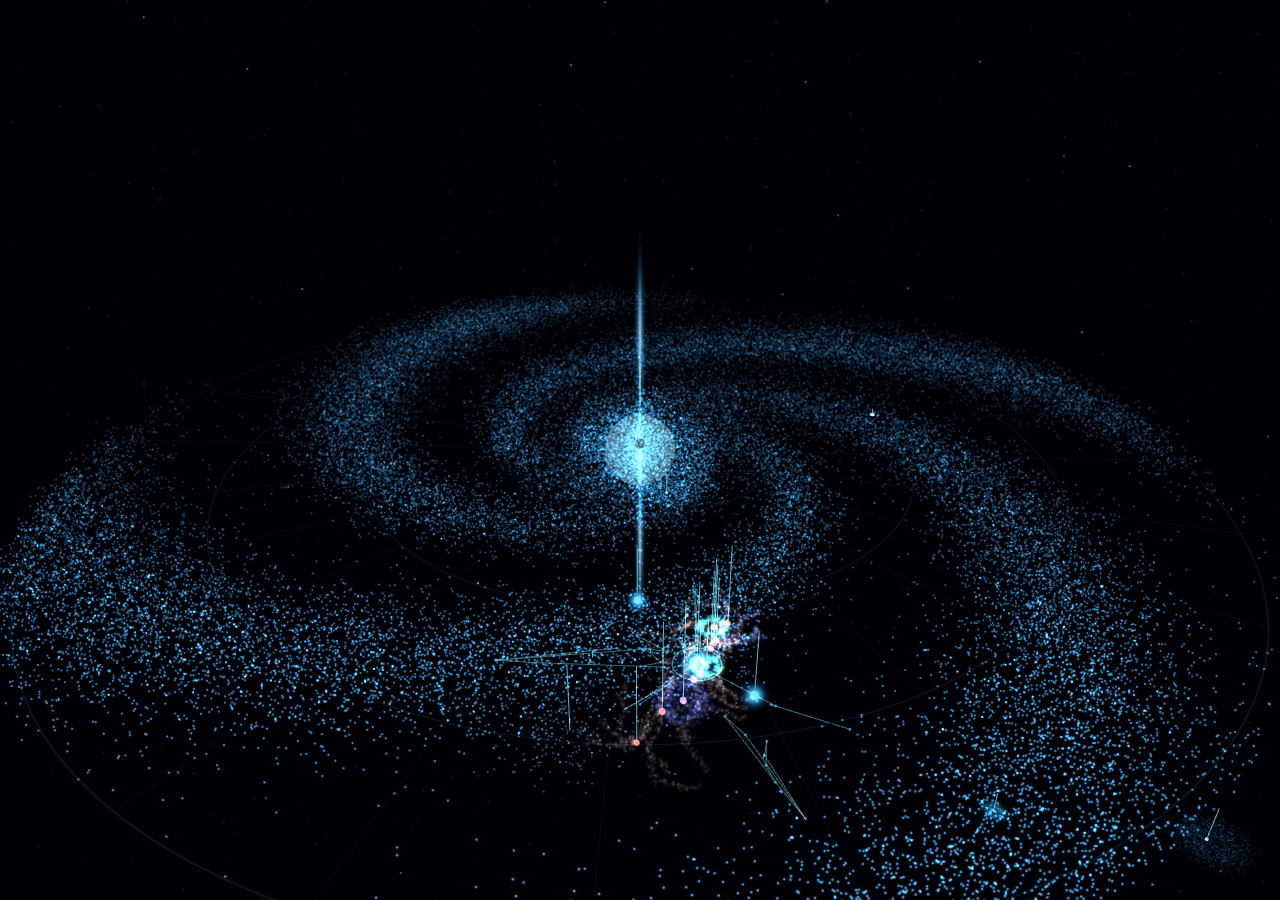
==== commit d5785e56: "Add files via upload" ====
--- a/galaxy-bg.html
+++ b/galaxy-bg.html
@@ -150,6 +150,7 @@
     html, body, #app { background:#000; }
     #app { pointer-events:none; cursor:default; }
   </style>
+<style id="bg-only">body *{visibility:hidden !important} canvas{visibility:visible !important}</style>
 </head>
 <body>
 <div id="app">
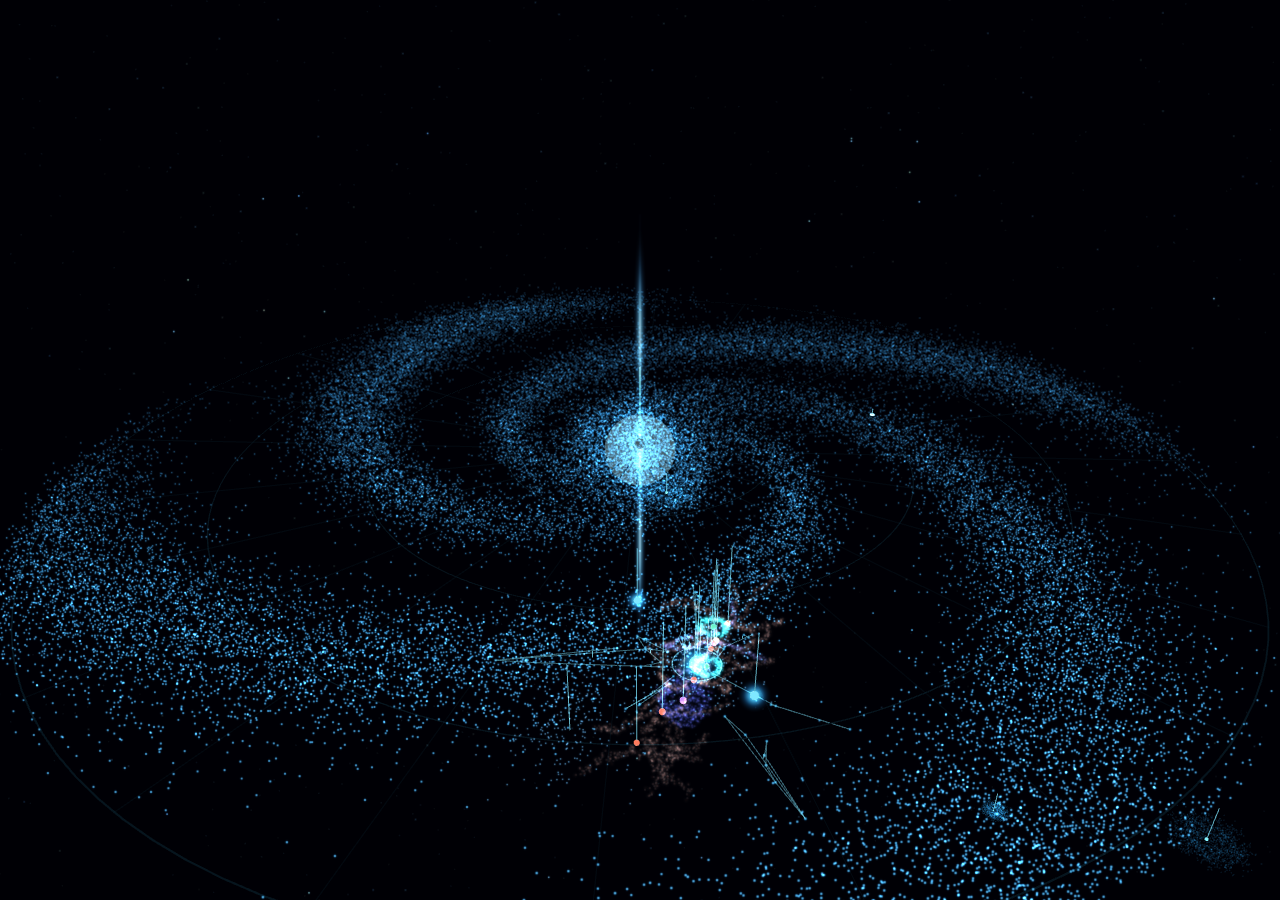
==== commit c74eab97: "Add files via upload" ====
--- a/galaxy-bg.html
+++ b/galaxy-bg.html
@@ -2608,7 +2608,7 @@
   // the first tap.
   // =====================================================================
   var Ambient = (function(){
-    var AC = window.AudioContext || window.webkitAudioContext;
+    var AC = null;   /* website background: ambient sound permanently disabled (the app keeps its own SND control) */
     var ctx = null, master = null, built = false, muted = false, TARGET = 0.20;
     try { muted = window.localStorage.getItem('cosmos.muted') === '1'; } catch(e){}
     // the native app injects the saved choice (file:// WebViews may not keep localStorage between launches)
